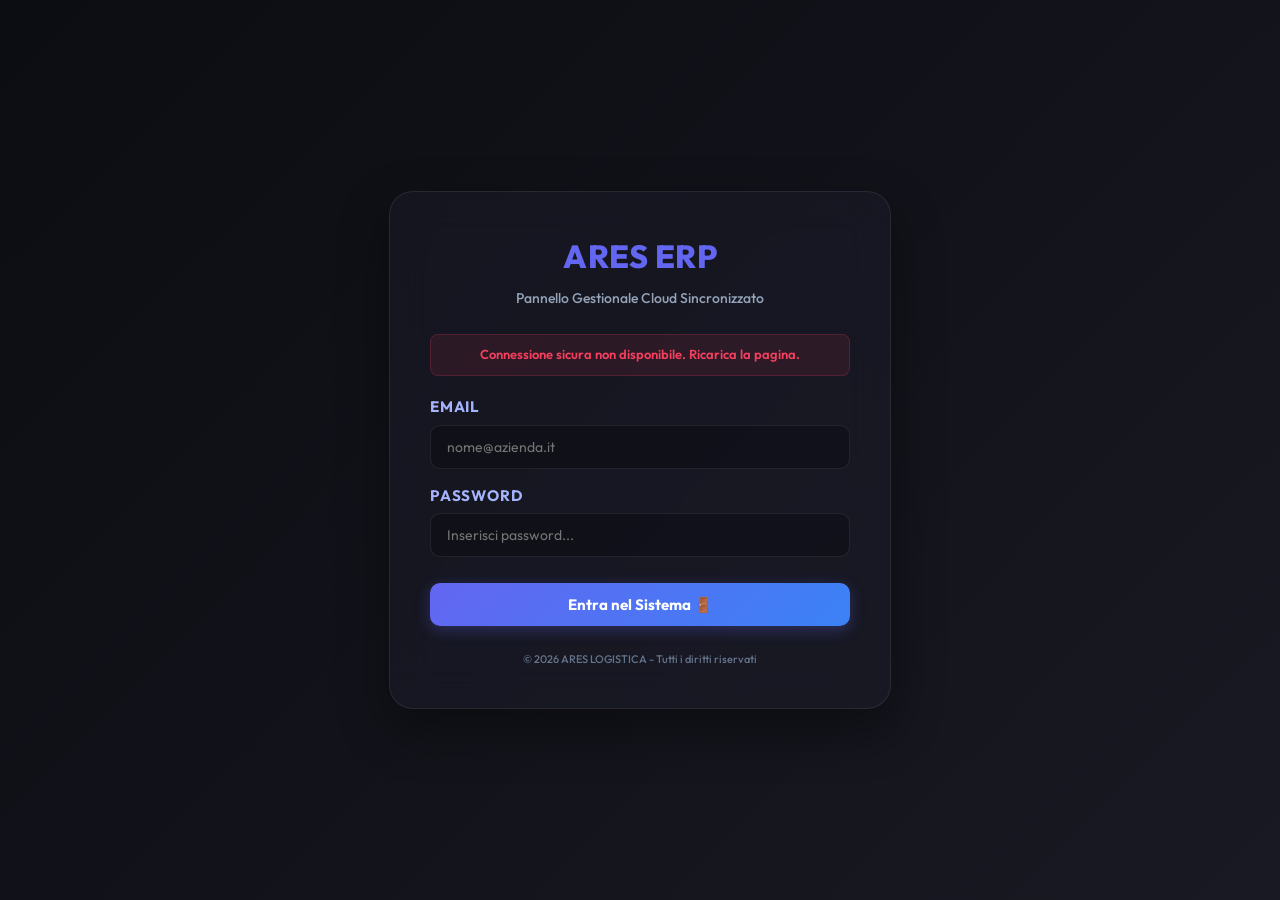
==== index.html @ 29446b22 "feat: prepara autenticazione Supabase e protezione clienti" ====
<!DOCTYPE html>
<html lang="it">
<head>
    <meta charset="UTF-8">
    <title>ARES ERP MASTER - V47.5 (INTEGRALE)</title>
    <meta name="viewport" content="width=device-width, initial-scale=1.0, maximum-scale=1.0, user-scalable=no">
    <!-- PWA Meta Tags -->
    <link rel="manifest" href="manifest.json">
    <meta name="theme-color" content="#0d0e15">
    <meta name="apple-mobile-web-app-capable" content="yes">
    <meta name="mobile-web-app-capable" content="yes">
    <meta name="apple-mobile-web-app-status-bar-style" content="black-translucent">
    <meta name="apple-mobile-web-app-title" content="ARES ERP">
    <link rel="apple-touch-icon" href="logo.jpg">
    <link rel="icon" href="logo.jpg" type="image/jpeg">
    
    <link rel="preconnect" href="https://fonts.googleapis.com">
    <link rel="preconnect" href="https://fonts.gstatic.com" crossorigin>
    <link href="https://fonts.googleapis.com/css2?family=Outfit:wght@300;400;500;600;700;800;900&display=swap" rel="stylesheet">
    <script src="https://cdn.jsdelivr.net/npm/chart.js@4.5.1/dist/chart.umd.min.js"></script>
    <script src="https://cdn.jsdelivr.net/npm/page-flip@2.0.7/dist/js/page-flip.browser.js"></script>
    <script src="https://cdn.jsdelivr.net/npm/@supabase/supabase-js@2.110.7"></script>
    <!-- Leaflet.js Cartografia GIS -->
    <link rel="stylesheet" href="https://unpkg.com/leaflet@1.9.4/dist/leaflet.css" />
    <script src="https://unpkg.com/leaflet@1.9.4/dist/leaflet.js"></script>
    <!-- html2canvas per salvataggio mappa reale -->
    <script src="https://cdn.jsdelivr.net/npm/html2canvas@1.4.1/dist/html2canvas.min.js"></script>
    <!-- hls.js per supporto flussi HLS (telecamere IP / streaming) -->
    <script src="https://cdn.jsdelivr.net/npm/hls.js@1.6.16/dist/hls.min.js"></script>
    <style>
        :root {
            --base-font-size: 19px;
            --sidebar-width: 290px;
        }
        
        .neon-glass-tooltip {
            background: rgba(15, 23, 42, 0.75) !important;
            backdrop-filter: blur(12px) !important;
            -webkit-backdrop-filter: blur(12px) !important;
            border: 1px solid rgba(56, 189, 248, 0.5) !important;
            color: #f8fafc !important;
            border-radius: 8px !important;
            box-shadow: 0 0 20px rgba(56, 189, 248, 0.4), inset 0 0 10px rgba(56, 189, 248, 0.2) !important;
            font-family: 'Outfit', sans-serif !important;
            padding: 10px 14px !important;
            font-size: 13px !important;
        }
        .neon-glass-tooltip::before,
        .neon-glass-tooltip::after {
            display: none !important; 
        }

        html {
            font-size: var(--base-font-size); /* Aumenta la dimensione base globale per l'accessibilità */
        }
        body { 
            font-family: 'Outfit', sans-serif; 
            display: flex; 
            margin: 0; 
            background: #0c0d12; 
            color: #f1f5f9; 
            font-size: 1rem; 
            line-height: 1.5;
        }
        .sidebar { 
            width: var(--sidebar-width); 
            background: rgba(19, 21, 32, 0.85); 
            backdrop-filter: blur(15px);
            -webkit-backdrop-filter: blur(15px);
            color: white; 
            height: 100vh; 
            position: fixed; 
            top: 0;
            left: 0;
            z-index: 1000;
            padding: 25px 20px; 
            border-right: 1px solid rgba(56, 189, 248, 0.3); 
            box-shadow: 5px 0 25px rgba(56, 189, 248, 0.1);
            box-sizing: border-box;
            overflow-y: auto;
            transform: translateX(-100%);
            transition: transform 0.4s cubic-bezier(0.175, 0.885, 0.32, 1.275), background 0.3s;
            display: flex;
            flex-direction: column;
        }
        
        .sidebar::-webkit-scrollbar { width: 4px; }
        .sidebar::-webkit-scrollbar-track { background: transparent; }
        .sidebar::-webkit-scrollbar-thumb { background: rgba(56, 189, 248, 0.3); border-radius: 10px; }

        .sidebar.active { transform: translateX(0); }
        .sidebar.pinned {
            transform: translateX(0);
            border-right: 1px solid rgba(255,255,255,0.05); 
            background: #131520; /* Sfondo solido quando è pinnata */
            box-shadow: none;
        }
        
        .main-content { 
            margin-left: 0; 
            padding: 35px; 
            padding-left: 60px; /* Spazio per la linguetta sx */
            padding-right: 60px; /* Spazio per la linguetta dx */
            width: 100%; 
            box-sizing: border-box;
            transition: margin-left 0.4s ease, margin-right 0.4s ease, width 0.4s ease, padding-left 0.4s ease, padding-right 0.4s ease;
        }
        
        body.sidebar-pinned .main-content {
            margin-left: var(--sidebar-width);
            padding-left: 35px;
            width: calc(100% - var(--sidebar-width));
        }

        body.right-sidebar-pinned .main-content {
            margin-right: var(--sidebar-width);
            padding-right: 35px;
            width: calc(100% - var(--sidebar-width));
            /* Per evitare overlay se non gestiamo bene margin-right, usiamo transform o padding extra, ma calcoliamo width */
            float: left; /* o usiamo box-sizing normale */
        }
        
        body.sidebar-pinned.right-sidebar-pinned .main-content {
            margin-left: var(--sidebar-width);
            padding-left: 35px;
            padding-right: 35px;
            width: calc(100% - calc(var(--sidebar-width) * 2));
        }

        #sidebar-neon-tab {
            position: fixed;
            left: 0;
            top: 50%;
            transform: translateY(-50%);
            width: 6px;
            height: 100px;
            background: #38bdf8;
            border-radius: 0 8px 8px 0;
            box-shadow: 0 0 15px #38bdf8;
            z-index: 999;
            cursor: pointer;
            transition: all 0.3s cubic-bezier(0.175, 0.885, 0.32, 1.275);
            display: flex;
            align-items: center;
            justify-content: center;
        }
        
        #sidebar-neon-tab:hover {
            width: 20px;
            height: 120px;
            box-shadow: 0 0 25px #38bdf8;
        }
        
        #sidebar-neon-tab-icon {
            opacity: 0;
            transition: opacity 0.3s;
            color: #0f172a;
            font-weight: 900;
            font-size: 12px;
        }
        #sidebar-neon-tab:hover #sidebar-neon-tab-icon {
            opacity: 1;
        }

        #sidebar-pin-btn {
            position: absolute;
            top: 15px;
            right: 15px;
            background: transparent;
            border: none;
            color: #94a3b8;
            cursor: pointer;
            font-size: 16px;
            transition: all 0.2s;
            z-index: 1001;
        }
        #sidebar-pin-btn:hover {
            color: #38bdf8;
            text-shadow: 0 0 10px #38bdf8;
        }
        #sidebar-pin-btn.pinned {
            color: #10b981;
            text-shadow: 0 0 10px #10b981;
        }
        
        /* Right Sidebar Additions */
        .right-sidebar {
            left: auto;
            right: 0;
            border-right: none;
            border-left: 1px solid rgba(16, 185, 129, 0.3);
            box-shadow: -5px 0 25px rgba(16, 185, 129, 0.1);
            transform: translateX(100%);
        }
        .right-sidebar.pinned {
            border-left: 1px solid rgba(255,255,255,0.05);
        }
        
        #sidebar-neon-tab-right {
            position: fixed;
            right: 0;
            top: 50%;
            transform: translateY(-50%);
            width: 6px;
            height: 100px;
            background: #10b981;
            border-radius: 8px 0 0 8px;
            box-shadow: 0 0 15px #10b981;
            z-index: 999;
            cursor: pointer;
            transition: all 0.3s cubic-bezier(0.175, 0.885, 0.32, 1.275);
            display: flex;
            align-items: center;
            justify-content: center;
        }
        
        #sidebar-neon-tab-right:hover {
            width: 20px;
            height: 120px;
            box-shadow: 0 0 25px #10b981;
        }
        
        #sidebar-neon-tab-icon-right {
            opacity: 0;
            transition: opacity 0.3s;
            color: #0f172a;
            font-weight: 900;
            font-size: 12px;
        }
        #sidebar-neon-tab-right:hover #sidebar-neon-tab-icon-right {
            opacity: 1;
        }

        #right-sidebar-pin-btn {
            position: absolute;
            top: 15px;
            left: 15px;
            background: transparent;
            border: none;
            color: #94a3b8;
            cursor: pointer;
            font-size: 16px;
            transition: all 0.2s;
            z-index: 1001;
        }
        #right-sidebar-pin-btn:hover {
            color: #10b981;
            text-shadow: 0 0 10px #10b981;
        }
        #right-sidebar-pin-btn.pinned {
            color: #10b981;
            text-shadow: 0 0 10px #10b981;
        }
        .view-section { display: none; background: transparent; }
        .btn-nav { 
            display: block; 
            width: 100%; 
            padding: 14px 18px; 
            background: transparent; 
            color: #94a3b8; 
            border: none; 
            margin-bottom: 8px; 
            cursor: pointer; 
            text-align: left; 
            font-family: 'Outfit', sans-serif; 
            font-weight: 600; 
            font-size: 0.9rem; 
            border-radius: 10px; 
            transition: all 0.2s ease; 
        }
        .btn-nav:hover { background: rgba(255,255,255,0.05); color: #fff; }

        /* ===== WELCOME BANNER SPAZIO CLIENTE ===== */
        #welcome-banner-cliente {
            position: relative;
            margin: 0 0 28px 0;
            padding: 22px 36px;
            background: linear-gradient(135deg, rgba(15,23,42,0.92) 0%, rgba(30,41,59,0.88) 100%);
            border: 1px solid rgba(180,140,60,0.35);
            border-radius: 16px;
            backdrop-filter: blur(20px);
            -webkit-backdrop-filter: blur(20px);
            box-shadow: 0 4px 40px rgba(0,0,0,0.4), inset 0 1px 0 rgba(255,220,100,0.08);
            overflow: hidden;
            display: flex;
            align-items: center;
            justify-content: space-between;
            gap: 20px;
        }
        #welcome-banner-cliente::before {
            content: '';
            position: absolute;
            top: 0; left: 0;
            width: 4px;
            height: 100%;
            background: linear-gradient(180deg, #d4a017 0%, #b8860b 50%, #8b6914 100%);
            border-radius: 16px 0 0 16px;
        }
        #welcome-banner-cliente::after {
            content: '';
            position: absolute;
            top: -60px; right: -60px;
            width: 200px; height: 200px;
            background: radial-gradient(circle, rgba(212,160,23,0.06) 0%, transparent 70%);
            pointer-events: none;
        }
        .wb-left {
            display: flex;
            flex-direction: column;
            gap: 5px;
        }
        .wb-saluto {
            font-family: 'Outfit', sans-serif;
            font-size: 22px;
            font-weight: 800;
            color: #f8fafc;
            letter-spacing: -0.3px;
            line-height: 1.2;
        }
        .wb-nome {
            font-family: 'Outfit', sans-serif;
            font-size: 11px;
            font-weight: 700;
            letter-spacing: 3px;
            text-transform: uppercase;
            color: #b8952a;
            display: none;
        }
        .wb-sottotitolo {
            font-family: 'Outfit', sans-serif;
            font-size: 12px;
            font-weight: 400;
            color: #64748b;
            margin-top: 2px;
            letter-spacing: 0.2px;
        }
        .wb-right {
            display: flex;
            flex-direction: column;
            align-items: flex-end;
            gap: 6px;
            flex-shrink: 0;
        }
        .wb-badge-stato {
            display: flex;
            align-items: center;
            gap: 8px;
            background: rgba(16,185,129,0.08);
            border: 1px solid rgba(16,185,129,0.2);
            border-radius: 999px;
            padding: 5px 14px 5px 10px;
            font-size: 11px;
            font-weight: 700;
            color: #34d399;
            letter-spacing: 0.5px;
            text-transform: uppercase;
        }
        .wb-stato-dot {
            width: 7px; height: 7px;
            border-radius: 50%;
            background: #10b981;
            box-shadow: 0 0 8px #10b981;
            animation: wbPulse 2s infinite;
        }
        @keyframes wbPulse {
            0%, 100% { opacity: 1; transform: scale(1); }
            50% { opacity: 0.5; transform: scale(0.8); }
        }
        .wb-ultimo-accesso {
            font-size: 11px;
            color: #475569;
            font-weight: 400;
            font-family: 'Outfit', sans-serif;
            letter-spacing: 0.2px;
        }
        .wb-separatore {
            width: 1px;
            height: 40px;
            background: linear-gradient(180deg, transparent, rgba(180,140,60,0.3), transparent);
            margin: 0 8px;
            flex-shrink: 0;
        }
        @media (max-width: 680px) {
            #welcome-banner-cliente { flex-direction: column; align-items: flex-start; }
            .wb-right { align-items: flex-start; }
            .wb-separatore { display: none; }
        }
        
        /* REGOLE DI ACCESSIBILITÀ PER INGRANDIRE I CARATTERI DI TUTTA L'INTERFACCIA */
        input, select, textarea {
            font-size: 0.9rem;
            padding: 10px 12px;
        }
        
        @media (max-width: 1400px) {
            input, select, textarea {
                padding: 6px 8px;
                font-size: 0.85rem;
            }
        }
        label {
            font-size: 0.8rem !important;
            font-weight: 700 !important;
            letter-spacing: 0.5px;
        }
        .bi-title {
            font-size: 1.65rem !important;
        }
        .bi-badge {
            font-size: 0.75rem !important;
            padding: 6px 12px !important;
        }
        .planning-section-title {
            font-size: 1.25rem !important;
        }
        .day-name {
            font-size: 0.95rem !important;
            font-weight: 800 !important;
        }
        .day-date {
            font-size: 0.9rem !important;
        }
        .appt-text {
            font-size: 0.85rem !important;
        }
        .appt-time {
            font-size: 0.8rem !important;
        }
        .btn-action {
            font-size: 0.85rem !important;
            padding: 10px 20px !important;
        }
        .card-ui h3, .card-ui h4 {
            font-size: 1.05rem !important;
        }
        table th {
            font-size: 0.8rem !important;
            letter-spacing: 0.5px;
        }
        table td {
            font-size: 0.85rem !important;
        }
        
        /* GIS RADAR ICON ANIMATION */
        .custom-leaflet-icon {
            background: transparent;
            border: none;
        }
        @keyframes pulse-radar {
            0% {
                transform: scale(0.4);
                opacity: 1;
            }
            100% {
                transform: scale(1.8);
                opacity: 0;
            }
        }
        
        /* REGOLA PER IL RIDIMENSIONAMENTO CORNER DEL RADAR PIP */
        #radar-pip-resize-handle {
            position: absolute;
            top: 0;
            left: 0;
            width: 18px;
            height: 18px;
            cursor: nwse-resize;
            z-index: 1001;
            border-left: 2px solid rgba(99, 102, 241, 0.4);
            border-top: 2px solid rgba(99, 102, 241, 0.4);
            border-top-left-radius: 12px;
            transition: all 0.2s ease;
        }
        #radar-pip-resize-handle:hover {
            border-left-color: #818cf8;
            border-top-color: #818cf8;
            background: rgba(99, 102, 241, 0.15);
            box-shadow: 0 0 8px rgba(99, 102, 241, 0.4);
        }
        
        .card-ui { background: rgba(30, 30, 45, 0.4); backdrop-filter: blur(10px); -webkit-backdrop-filter: blur(10px); border: 1px solid rgba(255,255,255,0.05); padding: 24px; border-radius: 16px; box-shadow: 0 10px 30px rgba(0,0,0,0.2); margin-bottom: 25px; }
        #gis-control-panel::-webkit-scrollbar { display: none; }
        #gis-control-panel { scrollbar-width: none; /* Firefox */ }
        .item-card { padding: 10px 14px; margin: 6px 0; border-radius: 8px; border-left: 4px solid #6366f1; background: rgba(255,255,255,0.03); font-size: 13px; display: flex; justify-content: space-between; align-items: center; border: 1px solid rgba(255,255,255,0.02); border-left-width: 4px; }
        
        /* PLANNING REVAMP - MODERN GLASS DESIGN */
        .planning-header-bar {
            display: flex;
            justify-content: space-between;
            align-items: center;
            margin-bottom: 20px;
            border-bottom: 1px solid rgba(255, 255, 255, 0.08);
            padding-bottom: 12px;
        }
        .planning-section-title {
            font-size: 18px;
            font-weight: 700;
            color: #fff;
            margin: 0 0 5px 0;
            display: flex;
            align-items: center;
            gap: 8px;
            text-transform: uppercase;
            letter-spacing: 0.5px;
        }
        .planning-section-title span.badge {
            font-size: 11px;
            background: rgba(99, 102, 241, 0.15);
            color: #818cf8;
            padding: 2px 8px;
            border-radius: 6px;
            border: 1px solid rgba(99, 102, 241, 0.25);
        }
        .cal-container {
            display: grid;
            grid-template-columns: repeat(7, 1fr);
            gap: 12px;
            margin-bottom: 35px;
        }
        
        .day-cell {
            background: rgba(25, 28, 45, 0.45);
            backdrop-filter: blur(10px);
            -webkit-backdrop-filter: blur(10px);
            border: 1px solid rgba(255, 255, 255, 0.06);
            border-radius: 14px;
            padding: 14px;
            min-height: 270px;
            display: flex;
            flex-direction: column;
            gap: 10px;
            transition: all 0.3s cubic-bezier(0.4, 0, 0.2, 1);
            position: relative;
            overflow: hidden;
        }
        .day-cell:hover {
            transform: translateY(-3px);
            border-color: rgba(99, 102, 241, 0.25);
            box-shadow: 0 8px 25px rgba(99, 102, 241, 0.08);
            background: rgba(30, 34, 55, 0.55);
        }
        
        /* Day Header & Badges */
        .day-title-row {
            display: flex;
            justify-content: space-between;
            align-items: flex-start;
            border-bottom: 1px solid rgba(255, 255, 255, 0.08);
            padding-bottom: 6px;
        }
        .day-title-info {
            display: flex;
            flex-direction: column;
        }
        .day-name {
            font-size: 14px;
            font-weight: 800;
            color: #a5b4fc;
        }
        .day-date {
            font-size: 11px;
            color: #94a3b8;
            font-weight: 500;
        }
        
        /* Critical Day Highlighting */
        .btn-toggle-critical {
            background: rgba(244, 63, 94, 0.1);
            color: #f43f5e;
            border: 1px solid rgba(244, 63, 94, 0.2);
            border-radius: 50%;
            width: 22px;
            height: 22px;
            display: flex;
            align-items: center;
            justify-content: center;
            cursor: pointer;
            font-size: 10px;
            transition: all 0.2s ease;
        }
        .btn-toggle-critical:hover {
            background: #f43f5e;
            color: white;
            box-shadow: 0 0 8px rgba(244, 63, 94, 0.5);
        }
        .btn-toggle-critical.active {
            background: #f43f5e;
            color: white;
            box-shadow: 0 0 10px rgba(244, 63, 94, 0.6);
        }
        
        /* State Modifiers for Day Cells */
        .day-cell.critical-day-cell {
            background: rgba(244, 63, 94, 0.08) !important;
            border: 1px dashed rgba(244, 63, 94, 0.4) !important;
            box-shadow: inset 0 0 15px rgba(244, 63, 94, 0.06);
        }
        .day-cell.critical-day-cell .day-name {
            color: #f43f5e !important;
        }
        
        /* Holiday Cell */
        .day-cell.holiday-cell {
            background: rgba(245, 158, 11, 0.06) !important;
            border: 1px solid rgba(245, 158, 11, 0.2) !important;
        }
        .day-cell.holiday-cell .day-name {
            color: #f59e0b !important;
        }
        
        /* Sunday Cell */
        .day-cell.sunday-cell {
            background: rgba(245, 158, 11, 0.08) !important;
            border: 1px dashed rgba(245, 158, 11, 0.3) !important;
        }
        .day-cell.sunday-cell .day-name {
            color: #f59e0b !important;
        }
        
        /* Today Cell (Sleek Neon-Indigo Glowing Effect) */
        .day-cell.today-day-cell {
            background: linear-gradient(135deg, rgba(99, 102, 241, 0.12), rgba(59, 130, 246, 0.05)) !important;
            border: 2px solid rgba(99, 102, 241, 0.45) !important;
            box-shadow: 0 0 25px rgba(99, 102, 241, 0.15), inset 0 0 15px rgba(99, 102, 241, 0.08) !important;
            transform: scale(1.01);
            z-index: 10;
        }
        .day-cell.today-day-cell:hover {
            transform: scale(1.03) translateY(-3px) !important;
            border-color: rgba(99, 102, 241, 0.7) !important;
            box-shadow: 0 0 35px rgba(99, 102, 241, 0.25), inset 0 0 20px rgba(99, 102, 241, 0.12) !important;
        }
        .day-cell.today-day-cell .day-name {
            color: #818cf8 !important;
            text-shadow: 0 0 8px rgba(129, 140, 248, 0.4);
            font-weight: 900;
        }
        .day-cell.today-day-cell .day-date {
            color: #fff !important;
            font-weight: 700;
        }
        
        /* Today Badge */
        .badge-today {
            background: rgba(99, 102, 241, 0.25) !important;
            color: #a5b4fc !important;
            border: 1px solid rgba(99, 102, 241, 0.4) !important;
            box-shadow: 0 0 8px rgba(99, 102, 241, 0.25);
            animation: pulse-today-badge 2s infinite ease-in-out;
        }
        @keyframes pulse-today-badge {
            0% { opacity: 0.9; }
            50% { opacity: 0.7; }
            100% { opacity: 0.9; }
        }
        
        /* Badges inside Cells */
        .cell-badge {
            font-size: 9px;
            font-weight: 700;
            padding: 2px 6px;
            border-radius: 4px;
            margin-top: 4px;
            align-self: flex-start;
            text-transform: uppercase;
            letter-spacing: 0.3px;
        }
        .badge-critical {
            background: rgba(244, 63, 94, 0.15);
            color: #f43f5e;
            border: 1px solid rgba(244, 63, 94, 0.25);
            animation: pulse-red 2.5s infinite;
        }
        .badge-holiday {
            background: rgba(245, 158, 11, 0.15);
            color: #f59e0b;
            border: 1px solid rgba(245, 158, 11, 0.25);
        }
        @keyframes pulse-red {
            0% { box-shadow: 0 0 0 0 rgba(244, 63, 94, 0.2); }
            70% { box-shadow: 0 0 0 6px rgba(244, 63, 94, 0); }
            100% { box-shadow: 0 0 0 0 rgba(244, 63, 94, 0); }
        }
        
        /* Appointments List */
        .day-appointments-list {
            flex: 1;
            overflow-y: auto;
            display: flex;
            flex-direction: column;
            gap: 6px;
            padding-right: 2px;
            max-height: 140px;
        }
        .day-appointments-list::-webkit-scrollbar {
            width: 4px;
        }
        .day-appointments-list::-webkit-scrollbar-track {
            background: rgba(0,0,0,0.1);
        }
        .day-appointments-list::-webkit-scrollbar-thumb {
            background: rgba(255,255,255,0.08);
            border-radius: 2px;
        }
        
        /* Appointment item premium design */
        .appt-item {
            padding: 6px 10px;
            border-radius: 8px;
            font-size: 11px;
            display: flex;
            justify-content: space-between;
            align-items: center;
            background: rgba(255, 255, 255, 0.02);
            border: 1px solid rgba(255, 255, 255, 0.04);
            border-left: 3px solid #6366f1; /* standard */
            transition: all 0.2s ease;
        }
        .appt-item:hover {
            background: rgba(255, 255, 255, 0.05);
            border-color: rgba(255,255,255,0.08);
        }
        
        /* Appointment Types */
        .appt-item.appt-important {
            border-left-color: #f43f5e !important;
            background: rgba(244, 63, 94, 0.04) !important;
            border-color: rgba(244, 63, 94, 0.08) !important;
            box-shadow: 0 2px 10px rgba(244, 63, 94, 0.05);
        }
        .appt-item.appt-important span.appt-text {
            color: #fda4af;
            font-weight: 600;
        }
        .appt-item.appt-crm {
            border-left-color: #10b981 !important;
            background: rgba(16, 185, 129, 0.04) !important;
            border-color: rgba(16, 185, 129, 0.08) !important;
        }
        .appt-item.appt-crm span.appt-text {
            color: #a7f3d0;
            font-weight: 500;
        }
        
        .appt-time {
            font-weight: 700;
            color: #e2e8f0;
            margin-right: 4px;
            font-size: 10px;
            background: rgba(255, 255, 255, 0.05);
            padding: 1px 4px;
            border-radius: 4px;
        }
        .appt-text {
            flex: 1;
            white-space: nowrap;
            overflow: hidden;
            text-overflow: ellipsis;
            padding-right: 6px;
        }
        
        .btn-delete-appt {
            background: transparent;
            border: none;
            color: #94a3b8;
            cursor: pointer;
            font-size: 10px;
            padding: 2px;
            border-radius: 4px;
            transition: all 0.1s;
            display: flex;
            align-items: center;
            justify-content: center;
        }
        .btn-delete-appt:hover {
            color: #f43f5e;
            background: rgba(244, 63, 94, 0.1);
        }
        
        /* Cell Micro-Form */
        .cell-add-form {
            display: flex;
            flex-direction: column;
            gap: 6px;
            border-top: 1px solid rgba(255, 255, 255, 0.06);
            padding-top: 8px;
            margin-top: auto;
        }
        .cell-form-inputs {
            display: flex;
            gap: 4px;
        }
        .cell-form-inputs input[type="time"] {
            width: 60px;
            padding: 4px;
            font-size: 10px;
            background: rgba(0,0,0,0.2);
            border: 1px solid rgba(255,255,255,0.06);
            border-radius: 6px;
            color: #fff;
        }
        .cell-form-inputs input[type="text"] {
            flex: 1;
            padding: 4px 6px;
            font-size: 10px;
            background: rgba(0,0,0,0.2);
            border: 1px solid rgba(255,255,255,0.06);
            border-radius: 6px;
            color: #fff;
        }
        .cell-form-controls {
            display: flex;
            justify-content: space-between;
            align-items: center;
        }
        .chk-important-label {
            display: inline-flex;
            align-items: center;
            gap: 4px;
            font-size: 9px;
            font-weight: 600;
            color: #cbd5e1;
            cursor: pointer;
            user-select: none;
        }
        .chk-important-label input[type="checkbox"] {
            accent-color: #f43f5e;
            cursor: pointer;
            margin: 0;
            width: 12px;
            height: 12px;
        }
        .btn-add-appt {
            background: linear-gradient(135deg, #6366f1, #3b82f6);
            border: none;
            color: white;
            border-radius: 6px;
            font-weight: 700;
            cursor: pointer;
            padding: 3px 8px;
            font-size: 10px;
            transition: all 0.2s;
        }
        .btn-add-appt:hover {
            transform: translateY(-1px);
            box-shadow: 0 2px 8px rgba(99,102,241,0.3);
        }
        
        /* BI / GRAFANA PRESTIGIOSO */
        .bi-header {
            display: flex;
            justify-content: space-between;
            align-items: center;
            margin-bottom: 25px;
            border-bottom: 1px solid rgba(255,255,255,0.08);
            padding-bottom: 15px;
        }
        .bi-title {
            font-size: 26px;
            font-weight: 800;
            background: linear-gradient(135deg, #a5b4fc, #818cf8, #6366f1);
            -webkit-background-clip: text;
            -webkit-text-fill-color: transparent;
            margin: 0;
            display: flex;
            align-items: center;
            gap: 10px;
        }
        .bi-badge {
            background: rgba(16, 185, 129, 0.1);
            color: #10b981;
            border: 1px solid rgba(16, 185, 129, 0.2);
            padding: 4px 12px;
            border-radius: 50px;
            font-size: 11px;
            font-weight: 600;
            letter-spacing: 0.5px;
            animation: pulse-green 2s infinite;
        }
        @keyframes pulse-green {
            0% { box-shadow: 0 0 0 0 rgba(16, 185, 129, 0.4); }
            70% { box-shadow: 0 0 0 8px rgba(16, 185, 129, 0); }
            100% { box-shadow: 0 0 0 0 rgba(16, 185, 129, 0); }
        }
        
        .kpi-grid { display: grid; grid-template-columns: repeat(4, 1fr); gap: 20px; margin-bottom: 30px; }
        
        .kpi-card {
            background: rgba(30, 30, 45, 0.6);
            backdrop-filter: blur(10px);
            -webkit-backdrop-filter: blur(10px);
            padding: 24px 20px;
            border-radius: 16px;
            border: 1px solid rgba(255,255,255,0.05);
            transition: all 0.3s cubic-bezier(0.4, 0, 0.2, 1);
            box-shadow: 0 10px 30px rgba(0,0,0,0.2);
            position: relative;
            overflow: hidden;
            display: flex;
            flex-direction: column;
            justify-content: space-between;
        }
        
        .kpi-card::before {
            content: '';
            position: absolute;
            top: 0;
            left: 0;
            width: 100%;
            height: 4px;
            background: transparent;
        }
        
        .kpi-card-rev::before { background: linear-gradient(90deg, #6366f1, #3b82f6); }
        .kpi-card-cost::before { background: linear-gradient(90deg, #f43f5e, #ec4899); }
        .kpi-card-margin::before { background: linear-gradient(90deg, #10b981, #059669); }
        .kpi-card-roi::before { background: linear-gradient(90deg, #f59e0b, #d97706); }
        
        .kpi-card:hover {
            transform: translateY(-5px);
            border-color: rgba(255,255,255,0.12);
            box-shadow: 0 15px 35px rgba(99, 102, 241, 0.15);
        }
        
        .kpi-label {
            font-size: 11px;
            font-weight: 600;
            color: #94a3b8;
            letter-spacing: 1.2px;
            text-transform: uppercase;
            margin-bottom: 8px;
        }
        
        .kpi-value {
            font-size: 26px;
            font-weight: 800;
            margin-top: 0;
            font-family: 'Outfit', sans-serif;
            color: #ffffff;
            letter-spacing: -0.5px;
        }
        
        .kpi-trend {
            font-size: 11px;
            margin-top: 8px;
            display: flex;
            align-items: center;
            gap: 4px;
            font-weight: 500;
        }
        
        .trend-up { color: #10b981; }
        .trend-down { color: #f43f5e; }
        .trend-neutral { color: #94a3b8; }
        
        .chart-grid {
            display: grid;
            grid-template-columns: 3fr 2fr;
            gap: 24px;
            margin-bottom: 30px;
        }
        
        .chart-box {
            background: rgba(30, 30, 45, 0.4);
            backdrop-filter: blur(12px);
            -webkit-backdrop-filter: blur(12px);
            padding: 24px;
            border-radius: 18px;
            border: 1px solid rgba(255,255,255,0.05);
            box-shadow: 0 12px 36px rgba(0,0,0,0.25);
            transition: all 0.3s ease;
        }
        
        .chart-box:hover {
            border-color: rgba(255,255,255,0.08);
            box-shadow: 0 16px 40px rgba(0,0,0,0.3);
        }
        
        .chart-header {
            font-size: 15px;
            font-weight: 700;
            color: #f1f5f9;
            margin-bottom: 20px;
            letter-spacing: 0.5px;
            display: flex;
            align-items: center;
            gap: 8px;
            border-bottom: 1px solid rgba(255,255,255,0.05);
            padding-bottom: 12px;
        }
        
        table { width: 100%; border-collapse: collapse; background: #1e1e2d; color: #eee; }
        th { background: #2c3e50; padding: 12px; text-align: left; }
        td { padding: 10px; border-bottom: 1px solid #2b2b40; }
        input { background: #2b2b40; color: white; border: 1px solid #444; padding: 5px; }
        
        /* STILI RESOURCE MANAGER AVANZATO */
        .tabs-nav { display: flex; gap: 10px; margin-bottom: 25px; border-bottom: 1px solid rgba(255,255,255,0.08); padding-bottom: 12px; }
        .tab-btn { padding: 10px 20px; background: rgba(255,255,255,0.03); border: 1px solid rgba(255,255,255,0.05); color: #94a3b8; border-radius: 8px; cursor: pointer; font-weight: 600; font-family: inherit; font-size: 13px; transition: all 0.2s ease; }
        .tab-btn:hover { background: rgba(255,255,255,0.06); color: #fff; }
        .tab-btn.active { background: #6366f1; color: #fff; border-color: #6366f1; box-shadow: 0 4px 12px rgba(99,102,241,0.3); }
        .tab-content { display: none; }
        .tab-content.active { display: block; }
        
        .form-row { display: grid; grid-template-columns: repeat(auto-fit, minmax(220px, 1fr)); gap: 15px; margin-bottom: 15px; }
        .form-group { display: flex; flex-direction: column; gap: 6px; }
        .form-group label { font-size: 11px; font-weight: 700; color: #a5b4fc; letter-spacing: 0.8px; text-transform: uppercase; }
        .form-group input, .form-group select { background: rgba(30, 30, 45, 0.6); color: #fff; border: 1px solid rgba(255,255,255,0.08); padding: 10px 14px; border-radius: 8px; font-family: inherit; font-size: 13px; outline: none; transition: all 0.2s; }
        .form-group input:focus, .form-group select:focus { border-color: #6366f1; background: rgba(30, 30, 45, 0.8); }
        
        .btn-action { padding: 10px 20px; background: linear-gradient(135deg, #6366f1, #3b82f6); border: none; color: #fff; font-weight: 600; border-radius: 8px; cursor: pointer; transition: all 0.2s ease; font-family: inherit; font-size: 13px; text-align: center; display: inline-flex; align-items: center; justify-content: center; gap: 6px; }
        .btn-action:hover { transform: translateY(-1px); box-shadow: 0 4px 15px rgba(99,102,241,0.4); }
        .btn-danger { background: linear-gradient(135deg, #f43f5e, #ec4899) !important; }
        .btn-danger:hover { box-shadow: 0 4px 15px rgba(244,63,94,0.4) !important; }
        .btn-secondary { background: rgba(255,255,255,0.05); color: #94a3b8; border: 1px solid rgba(255,255,255,0.05); }
        .btn-secondary:hover { background: rgba(255,255,255,0.08); color: #fff; }
        
        .resources-grid { display: grid; grid-template-columns: repeat(auto-fill, minmax(320px, 1fr)); gap: 20px; margin-top: 20px; }
        .resource-card { background: rgba(30, 30, 45, 0.4); backdrop-filter: blur(10px); -webkit-backdrop-filter: blur(10px); border: 1px solid rgba(255,255,255,0.05); border-radius: 16px; padding: 22px; box-shadow: 0 8px 24px rgba(0,0,0,0.15); display: flex; flex-direction: column; gap: 15px; transition: all 0.3s cubic-bezier(0.4, 0, 0.2, 1); position: relative; }
        .resource-card:hover { transform: translateY(-4px); border-color: rgba(255,255,255,0.12); box-shadow: 0 12px 30px rgba(99, 102, 241, 0.1); }
        
        .resource-header { display: flex; gap: 15px; align-items: center; }
        .resource-avatar { width: 60px; height: 60px; border-radius: 12px; object-fit: cover; border: 2px solid rgba(99,102,241,0.3); background: rgba(99,102,241,0.05); display: flex; align-items: center; justify-content: center; font-size: 26px; }
        .resource-details { display: flex; flex-direction: column; gap: 2px; }
        .resource-name { font-size: 16px; font-weight: 700; color: #fff; margin: 0; }
        .resource-sub { font-size: 12px; color: #94a3b8; font-weight: 500; }
        
        .resource-docs { display: flex; flex-direction: column; gap: 8px; border-top: 1px solid rgba(255,255,255,0.05); padding-top: 12px; }
        .doc-item { display: flex; justify-content: space-between; align-items: center; font-size: 12px; }
        .doc-label { color: #94a3b8; font-weight: 500; display: flex; align-items: center; gap: 5px; }
        .doc-actions { display: flex; align-items: center; gap: 8px; }
        .doc-link { color: #818cf8; text-decoration: none; font-weight: 700; display: inline-flex; align-items: center; gap: 3px; font-size: 11px; padding: 2px 6px; background: rgba(99, 102, 241, 0.1); border-radius: 4px; transition: all 0.2s; }
        .doc-link:hover { color: #fff; background: rgba(99, 102, 241, 0.3); }
        
        .expiry-badge { padding: 3px 8px; border-radius: 4px; font-size: 10px; font-weight: 700; letter-spacing: 0.5px; }
        .expiry-safe { background: rgba(16,185,129,0.1); color: #10b981; }
        .expiry-warning { background: rgba(245,158,11,0.15); color: #f59e0b; }
        .expiry-expired { background: rgba(244,63,94,0.15); color: #f43f5e; animation: blink-badge 1.5s infinite; }
        @keyframes blink-badge { 0% { opacity: 0.6; } 50% { opacity: 1; } 100% { opacity: 0.6; } }
        
        .repair-section { border-top: 1px solid rgba(255,255,255,0.05); padding-top: 12px; display: flex; flex-direction: column; gap: 8px; }
        .repair-title { font-size: 12px; font-weight: 700; color: #e2e8f0; display: flex; justify-content: space-between; align-items: center; }
        .repair-list { max-height: 90px; overflow-y: auto; display: flex; flex-direction: column; gap: 5px; padding-right: 4px; }
        .repair-item { display: flex; justify-content: space-between; font-size: 11px; color: #94a3b8; background: rgba(255,255,255,0.02); padding: 5px 8px; border-radius: 6px; border: 1px solid rgba(255,255,255,0.01); }
        .repair-form { display: flex; gap: 6px; margin-top: 6px; }
        .repair-form input { flex: 1; padding: 6px 10px; background: rgba(0,0,0,0.2); border: 1px solid rgba(255,255,255,0.05); border-radius: 6px; color: #fff; font-size: 11px; }
        
        /* ALERT BADGES NELLA HOME DASHBOARD */
        .alert-card { display: flex; align-items: center; justify-content: space-between; padding: 12px 16px; border-radius: 10px; margin-bottom: 10px; border: 1px solid rgba(244,63,94,0.1); background: rgba(244,63,94,0.05); color: #f43f5e; font-size: 13px; font-weight: 600; }
        .alert-card.warning { border-color: rgba(245,158,11,0.1); background: rgba(245,158,11,0.05); color: #f59e0b; }

        /* CRM MODERN HORIZONTAL CARDS */
        .crm-container {
            display: flex;
            flex-direction: column;
            gap: 15px;
            margin-top: 20px;
            max-height: 70vh;
            overflow-y: auto;
            padding-right: 8px;
        }
        .crm-container::-webkit-scrollbar {
            width: 6px;
        }
        .crm-container::-webkit-scrollbar-track {
            background: rgba(0, 0, 0, 0.1);
            border-radius: 4px;
        }
        .crm-container::-webkit-scrollbar-thumb {
            background: rgba(255, 255, 255, 0.1);
            border-radius: 4px;
        }
        .crm-container::-webkit-scrollbar-thumb:hover {
            background: rgba(99, 102, 241, 0.4);
        }
        .crm-card {
            background: rgba(22, 24, 38, 0.45);
            backdrop-filter: blur(12px);
            -webkit-backdrop-filter: blur(12px);
            border: 1px solid rgba(255, 255, 255, 0.05);
            border-radius: 16px;
            padding: 16px 20px;
            display: grid;
            grid-template-columns: 2.2fr 3.2fr 3.2fr 44px;
            align-items: center;
            gap: 18px;
            transition: all 0.3s cubic-bezier(0.4, 0, 0.2, 1);
        }
        .crm-card:hover {
            transform: translateY(-2px);
            border-color: rgba(99, 102, 241, 0.25);
            background: rgba(28, 30, 48, 0.6);
            box-shadow: 0 10px 30px rgba(99, 102, 241, 0.08);
        }
        
        .crm-info {
            display: flex;
            align-items: center;
            gap: 12px;
            min-width: 0; /* allows text truncation */
        }
        .crm-avatar {
            width: 42px;
            height: 42px;
            border-radius: 12px;
            background: rgba(99, 102, 241, 0.1);
            border: 1px solid rgba(99, 102, 241, 0.2);
            color: #818cf8;
            display: flex;
            align-items: center;
            justify-content: center;
            font-size: 18px;
            font-weight: 700;
            flex-shrink: 0;
        }
        .crm-details {
            display: flex;
            flex-direction: column;
            gap: 4px;
            min-width: 0;
        }
        .crm-name {
            font-size: 14px;
            font-weight: 700;
            color: #fff;
            margin: 0;
            white-space: nowrap;
            overflow: hidden;
            text-overflow: ellipsis;
        }
        
        /* Status Badges */
        .crm-status {
            font-size: 9px;
            font-weight: 700;
            padding: 2px 8px;
            border-radius: 6px;
            text-transform: uppercase;
            letter-spacing: 0.5px;
            align-self: flex-start;
        }
        .status-prospect { background: rgba(148, 163, 184, 0.1); color: #94a3b8; border: 1px solid rgba(148, 163, 184, 0.2); }
        .status-scheduled { background: rgba(99, 102, 241, 0.15); color: #818cf8; border: 1px solid rgba(99, 102, 241, 0.25); }
        .status-active { background: rgba(16, 185, 129, 0.15); color: #10b981; border: 1px solid rgba(16, 185, 129, 0.25); }
        
        /* CRM Inputs Grid */
        .crm-inputs-grid {
            display: grid;
            grid-template-columns: 1.2fr 1fr 1fr;
            gap: 10px;
        }
        
        .crm-field {
            display: flex;
            flex-direction: column;
            gap: 4px;
        }
        .crm-field label {
            font-size: 9px;
            font-weight: 700;
            color: #818cf8;
            text-transform: uppercase;
            letter-spacing: 0.5px;
        }
        .crm-field input {
            background: rgba(0, 0, 0, 0.25);
            border: 1px solid rgba(255, 255, 255, 0.08);
            border-radius: 8px;
            color: #fff;
            padding: 8px 10px;
            font-size: 11px;
            outline: none;
            transition: all 0.2s;
        }
        .crm-field input:focus {
            border-color: #6366f1;
            background: rgba(0, 0, 0, 0.4);
            box-shadow: 0 0 8px rgba(99, 102, 241, 0.2);
        }
        
        /* Notes Column */
        .crm-notes-col {
            display: flex;
            flex-direction: column;
            gap: 4px;
        }
        .crm-notes-col label {
            font-size: 9px;
            font-weight: 700;
            color: #a5b4fc;
            text-transform: uppercase;
            letter-spacing: 0.5px;
        }
        
        /* Nuovi targhette Zona e stili Pulsanti Link per il CRM */
        .crm-zone-badge {
            font-size: 9px;
            font-weight: 600;
            background: rgba(99, 102, 241, 0.08);
            color: #a5b4fc;
            border: 1px solid rgba(99, 102, 241, 0.15);
            padding: 2px 6px;
            border-radius: 4px;
            text-transform: uppercase;
            letter-spacing: 0.3px;
            display: inline-flex;
            align-items: center;
            gap: 3px;
        }
        .crm-link-btn {
            font-size: 10px;
            font-weight: 600;
            color: #94a3b8;
            text-decoration: none;
            background: rgba(255, 255, 255, 0.03);
            border: 1px solid rgba(255, 255, 255, 0.06);
            padding: 4px 8px;
            border-radius: 6px;
            transition: all 0.2s cubic-bezier(0.4, 0, 0.2, 1);
            display: inline-flex;
            align-items: center;
            gap: 4px;
        }
        .crm-link-btn:hover {
            background: rgba(99, 102, 241, 0.15);
            color: #fff;
            border-color: rgba(99, 102, 241, 0.3);
            transform: translateY(-1px);
            box-shadow: 0 4px 10px rgba(99, 102, 241, 0.15);
        }
        
        /* Animazione Espansione Textarea Note */
        .crm-notes-col textarea {
            background: rgba(0, 0, 0, 0.25);
            border: 1px solid rgba(255, 255, 255, 0.08);
            border-radius: 8px;
            color: #fff;
            padding: 8px 10px;
            font-size: 11px;
            height: 48px;
            resize: none;
            font-family: inherit;
            outline: none;
            transition: height 0.3s cubic-bezier(0.4, 0, 0.2, 1), border-color 0.2s, background-color 0.2s, box-shadow 0.2s;
        }
        .crm-notes-col textarea:focus {
            height: 75px;
            border-color: #6366f1;
            background: rgba(0, 0, 0, 0.4);
            box-shadow: 0 0 10px rgba(99, 102, 241, 0.25);
        }
        
        /* Reattivita CRM */
        @media (max-width: 1100px) {
            .crm-card {
                grid-template-columns: 1fr 1fr;
                gap: 15px;
            }
            .crm-notes-col {
                grid-column: span 2;
            }
            div[style*="text-align:center;"] {
                grid-column: span 2;
                text-align: right !important;
                padding-top: 5px;
                border-top: 1px solid rgba(255,255,255,0.05);
            }
        }
        @media (max-width: 768px) {
            .crm-card {
                grid-template-columns: 1fr;
                gap: 12px;
            }
            .crm-notes-col {
                grid-column: span 1;
            }
            div[style*="text-align:center;"] {
                grid-column: span 1;
                text-align: center !important;
            }
        }
        
        /* BRUSH SELECTORS FOR CANVAS */
        .btn-brush {
            border: 1px solid transparent;
            transition: all 0.2s;
        }
        .btn-brush.active {
            transform: scale(1.08);
            box-shadow: 0 4px 12px rgba(255,255,255,0.08);
        }
        
        /* PRINT STYLES */
        @media print {
            @page {
                size: auto;
                margin: 0mm; /* Hides default browser header (title/date) and footer (URL/filename) */
            }
            body { background: white !important; color: black !important; }
            .sidebar, .main-content, #view-mobile-app, .btn-action, .tabs-nav, .btn-brush, .btn-delete-appt, #view-preventivatore, #login-overlay, .modal, #planning-modal {
                display: none !important;
            }
            #print-sheet-actual {
                display: block !important;
                background: white !important;
                color: black !important;
                padding: 18mm 18mm 18mm 18mm !important; /* Elegant margin so content doesn't touch the paper edge */
                font-family: 'Outfit', sans-serif !important;
            }
            .print-table th {
                color: #000 !important;
                border-bottom: 2px solid #f97316 !important;
                font-weight: 700;
            }
            .print-table td {
                border-bottom: 1px solid #ddd !important;
            }
        }
        @media screen {
            #print-sheet-actual { display: none !important; }
        }

        /* 📱 RESPONSIVE PWA MOBILE STYLES */
        #view-mobile-app {
            display: none;
        }

        @keyframes pulse-sos {
            0% { box-shadow: 0 0 0 0 rgba(239, 68, 68, 0.7); }
            70% { box-shadow: 0 0 0 15px rgba(239, 68, 68, 0); }
            100% { box-shadow: 0 0 0 0 rgba(239, 68, 68, 0); }
        }
        .btn-sos-active {
            animation: pulse-sos 1.5s infinite !important;
            background: linear-gradient(135deg, #dc2626, #7f1d1d) !important;
        }

        @media (max-width: 767px) {
            body {
                display: block !important;
                background: #0d0e15 !important;
                overflow-x: hidden;
            }
            /* Nasconde l'interfaccia da PC su cellulare */
            .sidebar, .main-content {
                display: none !important;
            }
            /* Mostra l'interfaccia PWA mobile */
            #view-mobile-app {
                display: flex;
                flex-direction: column;
                min-height: 100vh;
                background: #0d0e15;
                padding-bottom: 75px; /* Spazio per la barra dei tab */
            }
        }
        
        /* Neon Glass Custom Toggle Buttons */
        .neon-toggle-btn {
            position: relative;
            display: flex;
            align-items: center;
            justify-content: space-between;
            padding: 12px 16px;
            background: rgba(255, 255, 255, 0.03);
            border: 1px solid rgba(255, 255, 255, 0.06);
            border-radius: 12px;
            cursor: pointer;
            transition: all 0.3s cubic-bezier(0.4, 0, 0.2, 1);
            user-select: none;
            box-shadow: 0 4px 15px rgba(0, 0, 0, 0.15);
            backdrop-filter: blur(8px);
            -webkit-backdrop-filter: blur(8px);
        }
        .neon-toggle-btn input {
            display: none;
        }
        .neon-toggle-btn .btn-text {
            font-size: 13px;
            font-weight: 600;
            color: #cbd5e1;
            display: flex;
            align-items: center;
            gap: 8px;
            transition: all 0.3s ease;
        }
        .neon-toggle-btn .neon-indicator {
            width: 12px;
            height: 12px;
            border-radius: 50%;
            background: rgba(255, 255, 255, 0.08);
            border: 1.5px solid rgba(255, 255, 255, 0.15);
            transition: all 0.3s cubic-bezier(0.4, 0, 0.2, 1);
        }
        .neon-toggle-btn:hover {
            background: rgba(255, 255, 255, 0.05);
            border-color: rgba(99, 102, 241, 0.25);
            box-shadow: 0 0 12px rgba(99, 102, 241, 0.08);
        }
        /* Quando il checkbox è selezionato */
        .neon-toggle-btn input:checked ~ .btn-text {
            color: #a5b4fc;
            text-shadow: 0 0 8px rgba(129, 140, 248, 0.6);
        }
        .neon-toggle-btn input:checked ~ .neon-indicator {
            background: #6366f1;
            border-color: #a5b4fc;
            box-shadow: 0 0 8px #6366f1, 0 0 15px #6366f1;
        }
        .neon-toggle-btn:has(input:checked) {
            background: rgba(99, 102, 241, 0.08) !important;
            border-color: rgba(99, 102, 241, 0.35) !important;
            box-shadow: inset 0 0 12px rgba(99, 102, 241, 0.12), 0 0 15px rgba(99, 102, 241, 0.1) !important;
        }

        /* ======================================================= */
        /* 📹 VIDEO MANAGER & TELECAMERE SYSTEM                   */
        /* ======================================================= */

        /* Camera Manager & Custom Scrollbar */
        .custom-scrollbar::-webkit-scrollbar {
            width: 6px;
        }
        .custom-scrollbar::-webkit-scrollbar-track {
            background: rgba(0,0,0,0.2);
            border-radius: 10px;
        }
        .custom-scrollbar::-webkit-scrollbar-thumb {
            background: rgba(99, 102, 241, 0.5);
            border-radius: 10px;
        }
        .custom-scrollbar::-webkit-scrollbar-thumb:hover {
            background: rgba(99, 102, 241, 0.8);
        }
        .cam-search-item {
            padding: 10px 14px;
            cursor: pointer;
            border-bottom: 1px solid rgba(255,255,255,0.05);
            color: #e2e8f0;
            font-size: 13px;
            transition: all 0.2s;
        }
        .cam-search-item:hover {
            background: rgba(99, 102, 241, 0.2);
            padding-left: 18px;
        }
        .cam-card {
            background: rgba(22, 24, 38, 0.45);
            backdrop-filter: blur(12px);
            -webkit-backdrop-filter: blur(12px);
            border: 1px solid rgba(255, 255, 255, 0.05);
            border-radius: 16px;
            padding: 20px;
            display: flex;
            flex-direction: column;
            gap: 14px;
            transition: all 0.3s cubic-bezier(0.4, 0, 0.2, 1);
            position: relative;
            overflow: hidden;
            flex-shrink: 0;
        }
        .cam-card::before {
            content: '';
            position: absolute;
            top: 0; left: 0;
            width: 100%; height: 3px;
            background: linear-gradient(90deg, #6366f1, #3b82f6);
        }
        .cam-card:hover {
            transform: translateY(-3px);
            border-color: rgba(99, 102, 241, 0.25);
            box-shadow: 0 10px 30px rgba(99, 102, 241, 0.08);
        }
        .cam-card-header {
            display: flex;
            align-items: center;
            gap: 12px;
        }
        .cam-icon-box {
            width: 48px; height: 48px;
            border-radius: 12px;
            background: rgba(99, 102, 241, 0.1);
            border: 1px solid rgba(99, 102, 241, 0.2);
            display: flex;
            align-items: center;
            justify-content: center;
            font-size: 22px;
            flex-shrink: 0;
        }
        .cam-card-info { display: flex; flex-direction: column; gap: 3px; flex: 1; min-width: 0; }
        .cam-card-name { font-size: 15px; font-weight: 700; color: #fff; margin: 0; white-space: nowrap; overflow: hidden; text-overflow: ellipsis; }
        .cam-card-type { font-size: 10px; font-weight: 700; color: #818cf8; letter-spacing: 0.5px; text-transform: uppercase; }
        .cam-card-url { font-size: 10px; color: #64748b; white-space: nowrap; overflow: hidden; text-overflow: ellipsis; font-family: monospace; }
        .cam-status-badge {
            font-size: 9px; font-weight: 700; padding: 3px 8px;
            border-radius: 6px; text-transform: uppercase; letter-spacing: 0.5px;
            flex-shrink: 0;
        }
        .cam-status-active { background: rgba(16, 185, 129, 0.15); color: #10b981; border: 1px solid rgba(16, 185, 129, 0.25); }
        .cam-status-maintenance { background: rgba(245, 158, 11, 0.15); color: #f59e0b; border: 1px solid rgba(245, 158, 11, 0.25); }
        .cam-status-offline { background: rgba(244, 63, 94, 0.15); color: #f43f5e; border: 1px solid rgba(244, 63, 94, 0.25); animation: blink-badge 1.5s infinite; }
        .cam-card-coords {
            font-size: 11px; color: #94a3b8; display: flex; align-items: center; gap: 6px;
            background: rgba(0,0,0,0.15); padding: 6px 10px; border-radius: 8px;
        }
        .cam-card-actions {
            display: flex; gap: 8px; border-top: 1px solid rgba(255,255,255,0.05);
            padding-top: 12px; margin-top: auto;
        }
        .cam-btn {
            flex: 1; padding: 8px 12px; border-radius: 8px; border: none;
            font-size: 11px; font-weight: 700; cursor: pointer; font-family: inherit;
            transition: all 0.2s; display: flex; align-items: center; justify-content: center; gap: 4px;
        }
        .cam-btn-preview { background: linear-gradient(135deg, #6366f1, #3b82f6); color: #fff; }
        .cam-btn-preview:hover { box-shadow: 0 4px 12px rgba(99,102,241,0.4); transform: translateY(-1px); }
        .cam-btn-edit { background: rgba(255,255,255,0.05); color: #94a3b8; border: 1px solid rgba(255,255,255,0.08); }
        .cam-btn-edit:hover { background: rgba(255,255,255,0.08); color: #fff; }
        .cam-btn-delete { background: rgba(244, 63, 94, 0.08); color: #f43f5e; border: 1px solid rgba(244, 63, 94, 0.15); }
        .cam-btn-delete:hover { background: rgba(244, 63, 94, 0.2); }

        /* Floating Video Window */
        .video-float-window {
            position: fixed;
            width: 420px; height: 320px;
            min-width: 280px; min-height: 220px;
            background: rgba(13, 14, 21, 0.92);
            backdrop-filter: blur(20px);
            -webkit-backdrop-filter: blur(20px);
            border: 1px solid rgba(99, 102, 241, 0.3);
            border-radius: 16px;
            box-shadow: 0 20px 60px rgba(0,0,0,0.6), 0 0 30px rgba(99,102,241,0.08);
            display: flex;
            flex-direction: column;
            overflow: hidden;
            z-index: 10000;
            transition: box-shadow 0.3s;
        }
        .video-float-window:hover {
            box-shadow: 0 20px 60px rgba(0,0,0,0.7), 0 0 40px rgba(99,102,241,0.15);
        }
        .video-float-window.active-window {
            border-color: rgba(99, 102, 241, 0.5);
            box-shadow: 0 20px 60px rgba(0,0,0,0.7), 0 0 40px rgba(99,102,241,0.2);
        }
        .video-window-header {
            display: flex;
            align-items: center;
            justify-content: space-between;
            padding: 10px 14px;
            background: rgba(99, 102, 241, 0.1);
            border-bottom: 1px solid rgba(99, 102, 241, 0.2);
            cursor: grab;
            user-select: none;
        }
        .video-window-header:active { cursor: grabbing; }
        .video-window-title {
            display: flex; align-items: center; gap: 8px;
            font-size: 12px; font-weight: 700; color: #e2e8f0;
            flex: 1; min-width: 0;
        }
        .video-window-title span { white-space: nowrap; overflow: hidden; text-overflow: ellipsis; }
        .video-window-controls { display: flex; gap: 6px; align-items: center; flex-shrink: 0; }
        .video-window-controls button {
            background: transparent; border: none; color: #94a3b8;
            font-size: 13px; cursor: pointer; padding: 2px 4px;
            border-radius: 4px; transition: all 0.15s;
        }
        .video-window-controls button:hover { color: #fff; background: rgba(255,255,255,0.08); }
        .video-window-controls button.close-btn:hover { color: #f43f5e; background: rgba(244,63,94,0.15); }
        .video-window-body {
            flex: 1; position: relative; overflow: hidden;
            display: flex; align-items: center; justify-content: center;
            background: #000;
        }
        .video-window-body video, .video-window-body img, .video-window-body iframe {
            width: 100%; height: 100%; object-fit: contain; border: none;
        }
        /* Scanline overlay */
        .video-scanline-overlay {
            position: absolute; top: 0; left: 0; right: 0; bottom: 0;
            background: repeating-linear-gradient(
                0deg,
                rgba(0, 0, 0, 0) 0px,
                rgba(0, 0, 0, 0) 2px,
                rgba(0, 0, 0, 0.06) 2px,
                rgba(0, 0, 0, 0.06) 4px
            );
            pointer-events: none; z-index: 2;
        }
        .video-window-footer {
            display: flex; justify-content: space-between; align-items: center;
            padding: 6px 14px;
            background: rgba(0,0,0,0.3);
            border-top: 1px solid rgba(255,255,255,0.04);
            font-size: 10px; color: #64748b; font-weight: 600; font-family: monospace;
        }
        .video-timestamp { color: #10b981; font-weight: 700; }

        /* Video window resize handle */
        .video-resize-handle {
            position: absolute; bottom: 0; right: 0;
            width: 18px; height: 18px;
            cursor: nwse-resize; z-index: 3;
            border-right: 2px solid rgba(99, 102, 241, 0.4);
            border-bottom: 2px solid rgba(99, 102, 241, 0.4);
            border-bottom-right-radius: 14px;
            transition: all 0.2s;
        }
        .video-resize-handle:hover {
            border-right-color: #818cf8;
            border-bottom-color: #818cf8;
            background: rgba(99, 102, 241, 0.15);
        }

        /* Close All Cameras Floating Button */
        #btn-close-all-cameras {
            position: fixed;
            top: 20px; left: 50%; transform: translateX(-50%);
            z-index: 10002;
            background: linear-gradient(135deg, #f43f5e, #dc2626);
            border: 1px solid rgba(255,255,255,0.2);
            color: #fff; padding: 12px 28px;
            border-radius: 12px; font-weight: 800; font-size: 13px;
            cursor: pointer; font-family: 'Outfit', sans-serif;
            box-shadow: 0 8px 30px rgba(244,63,94,0.4);
            display: none; align-items: center; gap: 8px;
            text-transform: uppercase; letter-spacing: 0.5px;
            animation: pulse-red 2s infinite;
            transition: all 0.2s;
        }
        #btn-close-all-cameras:hover {
            transform: translateX(-50%) translateY(-2px);
            box-shadow: 0 12px 40px rgba(244,63,94,0.5);
        }

        /* SVG Connection Lines Overlay */
        #cam-svg-overlay {
            position: fixed; top: 0; left: 0;
            width: 100vw; height: 100vh;
            pointer-events: none;
            z-index: 9999;
        }
        #cam-svg-overlay line {
            stroke: #6366f1;
            stroke-width: 2;
            stroke-dasharray: 8 4;
            opacity: 0.6;
            transition: opacity 0.3s;
        }

        /* Lasso Selection Canvas */
        #lasso-canvas {
            position: absolute; top: 0; left: 0;
            width: 100%; height: 100%;
            z-index: 500;
            cursor: crosshair;
            display: none;
        }

        /* Camera POI on map */
        .cam-poi-icon {
            background: transparent !important;
            border: none !important;
        }
        @keyframes pulse-cam {
            0% { transform: translate(-50%, -50%) scale(0.5); opacity: 1; }
            100% { transform: translate(-50%, -50%) scale(2.2); opacity: 0; }
        }

        /* Auto Grid Button */
        .btn-cam-grid {
            padding: 8px 16px;
            background: rgba(99, 102, 241, 0.1);
            border: 1px solid rgba(99, 102, 241, 0.25);
            color: #a5b4fc;
            border-radius: 8px;
            font-size: 11px; font-weight: 700;
            cursor: pointer; font-family: inherit;
            transition: all 0.2s;
            display: inline-flex; align-items: center; gap: 5px;
        }
        .btn-cam-grid:hover {
            background: rgba(99, 102, 241, 0.2);
            color: #fff;
            border-color: rgba(99, 102, 241, 0.4);
        }

        /* Lasso button active state */
        .btn-lasso-active {
            background: rgba(16, 185, 129, 0.15) !important;
            color: #10b981 !important;
            border-color: rgba(16, 185, 129, 0.4) !important;
            box-shadow: 0 0 12px rgba(16, 185, 129, 0.2) !important;
        }

        /* Camera KPI cards */
        .cam-kpi-row {
            display: grid;
            grid-template-columns: repeat(4, 1fr);
            gap: 16px;
            margin-bottom: 25px;
        }
        .cam-kpi {
            background: rgba(30, 30, 45, 0.5);
            backdrop-filter: blur(10px);
            padding: 18px 16px;
            border-radius: 14px;
            border: 1px solid rgba(255,255,255,0.05);
            display: flex; flex-direction: column; gap: 6px;
            transition: all 0.3s;
        }
        .cam-kpi:hover { transform: translateY(-3px); border-color: rgba(255,255,255,0.1); }
        .cam-kpi-label { font-size: 10px; font-weight: 700; color: #94a3b8; text-transform: uppercase; letter-spacing: 1px; }
        .cam-kpi-value { font-size: 24px; font-weight: 800; color: #fff; }
        .cam-kpi-accent-green .cam-kpi-value { color: #10b981; }
        .cam-kpi-accent-yellow .cam-kpi-value { color: #f59e0b; }
        .cam-kpi-accent-red .cam-kpi-value { color: #f43f5e; }
        .cam-kpi-accent-indigo .cam-kpi-value { color: #818cf8; }
        
        /* DETACHED MODE STYLES */
        body.detached-mode .sidebar {
            display: none !important;
        }
        body.detached-mode .main-content {
            margin-left: 0 !important;
            width: 100% !important;
            padding: 20px !important;
            height: 100vh !important;
            box-sizing: border-box !important;
            overflow: auto !important;
        }
        .btn-detach {
            background: rgba(99, 102, 241, 0.1);
            border: 1px solid rgba(99, 102, 241, 0.3);
            color: #818cf8;
            padding: 6px 12px;
            border-radius: 8px;
            cursor: pointer;
            font-size: 13px;
            font-weight: 600;
            transition: all 0.2s;
            display: inline-flex;
            align-items: center;
            gap: 6px;
            margin-left: 15px;
            box-shadow: 0 4px 10px rgba(0,0,0,0.1);
        }
        .btn-detach:hover {
            background: rgba(99, 102, 241, 0.25);
            color: #fff;
            box-shadow: 0 4px 15px rgba(99, 102, 241, 0.3);
            transform: translateY(-1px);
        }
        .btn-reattach {
            display: none;
            position: fixed;
            top: 20px;
            left: 50%;
            margin-left: -90px;
            z-index: 9999;
            background: linear-gradient(135deg, #10b981, #059669);
            border: none;
            color: #fff;
            padding: 10px 20px;
            border-radius: 10px;
            cursor: pointer;
            font-size: 14px;
            font-weight: 700;
            box-shadow: 0 8px 25px rgba(16, 185, 129, 0.4);
            transition: all 0.3s;
        }
        .btn-reattach:hover {
            transform: translateY(-2px);
            box-shadow: 0 10px 30px rgba(16, 185, 129, 0.5);
        }
        body.detached-mode .btn-reattach {
            display: inline-flex;
            align-items: center;
            gap: 8px;
        }
        body.detached-mode .btn-detach {
            display: none !important;
        }        /* --- FASCICOLI MODULE CSS --- */
        .omnisearch-container {
            position: relative;
            max-width: 600px;
            margin: 0 auto 30px auto;
        }
        .omnisearch-input {
            width: 100%;
            padding: 15px 25px 15px 50px;
            font-size: 18px;
            background: rgba(15, 23, 42, 0.6);
            border: 1px solid rgba(14, 165, 233, 0.4);
            border-radius: 30px;
            color: #fff;
            box-shadow: 0 10px 30px rgba(0,0,0,0.5);
            backdrop-filter: blur(10px);
            transition: all 0.3s;
        }
        .omnisearch-input:focus {
            outline: none;
            border-color: #38bdf8;
            box-shadow: 0 10px 40px rgba(56, 189, 248, 0.3);
        }
        .omnisearch-icon {
            position: absolute;
            left: 20px;
            top: 50%;
            transform: translateY(-50%);
            font-size: 20px;
            color: #38bdf8;
        }
        
        .fascicoli-grid {
            display: grid;
            grid-template-columns: repeat(auto-fill, minmax(280px, 1fr));
            gap: 25px;
        }
        
        .fascicolo-card {
            background: linear-gradient(145deg, rgba(30, 41, 59, 0.8), rgba(15, 23, 42, 0.9));
            border: 1px solid rgba(255, 255, 255, 0.05);
            border-radius: 16px;
            padding: 20px;
            cursor: pointer;
            transition: all 0.4s cubic-bezier(0.175, 0.885, 0.32, 1.275);
            position: relative;
            overflow: hidden;
        }
        .fascicolo-card:hover {
            transform: translateY(-5px) scale(1.02);
            box-shadow: 0 15px 35px rgba(0, 0, 0, 0.4);
            border-color: rgba(56, 189, 248, 0.5);
        }
        
        /* 3D Flip Book Modal */
        .book-modal-overlay {
            position: fixed;
            top: 0; left: 0; right: 0; bottom: 0;
            background: rgba(0,0,0,0.85);
            backdrop-filter: blur(8px);
            z-index: 99999;
            display: flex;
            align-items: center;
            justify-content: center;
            opacity: 0;
            pointer-events: none;
            transition: opacity 0.4s ease;
            perspective: 2000px;
        }
        .book-modal-overlay.active {
            opacity: 1;
            pointer-events: all;
        }
        
        .book-container {
            width: 90vw;
            max-width: 1200px;
            height: 80vh;
            display: flex;
            transform-style: preserve-3d;
            transform: rotateX(5deg);
            transition: transform 0.8s cubic-bezier(0.2, 0.8, 0.2, 1);
        }
        
        .book-page {
            flex: 1;
            background: #1e293b;
            border-radius: 4px 16px 16px 4px;
            box-shadow: inset 10px 0 20px rgba(0,0,0,0.5), 0 20px 50px rgba(0,0,0,0.5);
            padding: 40px;
            position: relative;
            overflow-y: auto;
            overflow-x: hidden;
            border: 1px solid rgba(255,255,255,0.1);
            background-image: linear-gradient(to right, rgba(255,255,255,0.02) 0%, transparent 5%);
        }
        
        .book-page::-webkit-scrollbar { width: 6px; height: 0px; }
        .book-page::-webkit-scrollbar-track { background: transparent; }
        .book-page::-webkit-scrollbar-thumb { background: rgba(255, 255, 255, 0.1); border-radius: 10px; }
        .book-page.left {
            border-radius: 16px 4px 4px 16px;
            box-shadow: inset -10px 0 20px rgba(0,0,0,0.5), 0 20px 50px rgba(0,0,0,0.5);
            background-image: linear-gradient(to left, rgba(0,0,0,0.2) 0%, transparent 5%);
            border-right: 2px solid rgba(0,0,0,0.6);
        }
        
        .book-close-btn {
            position: absolute;
            top: 20px;
            right: 30px;
            background: rgba(244, 63, 94, 0.2);
            color: #f43f5e;
            border: 1px solid rgba(244, 63, 94, 0.4);
            padding: 8px 16px;
            border-radius: 8px;
            cursor: pointer;
            font-weight: bold;
            z-index: 10;
            transition: all 0.2s;
        }
        .book-close-btn:hover {
            background: #f43f5e;
            color: #fff;
        }
        
        /* Knowledge Graph Container */
        #kg-container {
            width: 100%;
            height: 250px;
            background: rgba(0,0,0,0.2);
            border-radius: 12px;
            border: 1px solid rgba(255,255,255,0.05);
            margin-bottom: 20px;
            position: relative;
            overflow: hidden;
        }
        .kg-node {
            position: absolute;
            border-radius: 50%;
            display: flex;
            align-items: center;
            justify-content: center;
            font-size: 10px;
            font-weight: bold;
            color: #fff;
            text-align: center;
            box-shadow: 0 0 15px rgba(0,0,0,0.5);
            transition: transform 0.1s;
            cursor: grab;
            user-select: none;
        }
        .kg-node.center {
            width: 80px; height: 80px;
            background: linear-gradient(135deg, #3b82f6, #2563eb);
            border: 2px solid #60a5fa;
            z-index: 2;
        }
        .kg-node.satellite {
            width: 50px; height: 50px;
            background: linear-gradient(135deg, #10b981, #059669);
            border: 1px solid #34d399;
            z-index: 1;
        }
        .kg-node.partner { background: linear-gradient(135deg, #f59e0b, #d97706); border-color: #fbbf24; }
        .kg-node.finance { background: linear-gradient(135deg, #8b5cf6, #6d28d9); border-color: #a78bfa; }
        
        .kg-line {
            position: absolute;
            height: 2px;
            background: rgba(255,255,255,0.2);
            transform-origin: 0 50%;
            z-index: 0;
            pointer-events: none;
        }
    </style>
    <script src="https://unpkg.com/force-graph@1.51.4/dist/force-graph.min.js"></script>
    <!-- MapLibre GL CSS & JS per VERO 3D Interattivo -->
    <link rel="stylesheet" href="https://unpkg.com/maplibre-gl@3.6.2/dist/maplibre-gl.css" />
    <script src="https://unpkg.com/maplibre-gl@3.6.2/dist/maplibre-gl.js"></script>
    <link rel="stylesheet" href="spazio_cliente.css">
</head>
<body>
    <!-- Floating Dramatic SOS Alert for PC -->
    <div id="pc-sos-overlay" style="position: fixed; top: 25px; left: 50%; transform: translateX(-50%); z-index: 999999; background: rgba(239, 68, 68, 0.95); backdrop-filter: blur(15px); -webkit-backdrop-filter: blur(15px); border: 1px solid rgba(255,255,255,0.2); padding: 18px 30px; border-radius: 16px; box-shadow: 0 10px 40px rgba(239,68,68,0.5); display: none; align-items: center; gap: 20px; font-family: 'Outfit', sans-serif; color: #fff; animation: pulse-sos 1.5s infinite;">
        <div style="font-size: 32px;">🚨</div>
        <div style="text-align: left;">
            <h4 style="margin: 0; font-size: 15px; font-weight: 800; text-transform: uppercase; letter-spacing: 0.5px; color: #fff;">Allarme SOS in Tempo Reale</h4>
            <p style="margin: 3px 0 0 0; font-size: 12px; color: rgba(255,255,255,0.9);">La risorsa <b id="pc-sos-worker-name" style="font-size: 13px; text-decoration: underline;">-</b> richiede assistenza immediata!</p>
        </div>
        <div style="display: flex; gap: 8px; align-items: center;">
            <button id="pc-btn-sos-focus" onclick="focusSosWorker()" style="background: #fff; color: #dc2626; border: none; padding: 10px 16px; font-weight: 800; border-radius: 10px; cursor: pointer; font-size: 11px; text-transform: uppercase; font-family: inherit;">🎯 Centra</button>
            <button id="pc-btn-sos-mute" onclick="muteSosAlarm()" style="background: rgba(255,255,255,0.2); color: #fff; border: 1px solid rgba(255,255,255,0.3); padding: 10px 16px; font-weight: 800; border-radius: 10px; cursor: pointer; font-size: 11px; text-transform: uppercase; font-family: inherit; display: flex; align-items: center; gap: 4px;">🔇 Silenzia</button>
            <button id="pc-btn-sos-resolve" onclick="resolveSosFromPc()" style="background: #10b981; color: #fff; border: none; padding: 10px 16px; font-weight: 800; border-radius: 10px; cursor: pointer; font-size: 11px; text-transform: uppercase; font-family: inherit; display: flex; align-items: center; gap: 4px;">✅ Risolto</button>
            <button onclick="closeSosOverlay()" style="background: rgba(255,255,255,0.15); color: #fff; border: 1px solid rgba(255,255,255,0.25); padding: 10px 12px; font-weight: 700; border-radius: 10px; cursor: pointer; font-size: 11px; font-family: inherit;">✖</button>
        </div>
    </div>

    <!-- Schermata di Login (Premium Glassmorphism Overlay) -->
    <div id="login-overlay" style="position: fixed; top: 0; left: 0; width: 100vw; height: 100vh; background: linear-gradient(135deg, #0c0d12, #181922); z-index: 99999; display: none; align-items: center; justify-content: center; font-family: 'Outfit', sans-serif;">
        <div style="background: rgba(30, 30, 45, 0.45); backdrop-filter: blur(20px); -webkit-backdrop-filter: blur(20px); border: 1px solid rgba(255,255,255,0.08); padding: 40px; border-radius: 24px; box-shadow: 0 20px 50px rgba(0,0,0,0.4); width: 100%; max-width: 420px; text-align: center;">
            <div style="margin-bottom: 25px;">
                <div style="color: #6366f1; font-weight: 800; font-size: 32px; letter-spacing: 0.5px; margin-bottom: 8px;">ARES ERP</div>
                <div style="color: #94a3b8; font-size: 14px; font-weight: 500;">Pannello Gestionale Cloud Sincronizzato</div>
            </div>
            
            <div id="login-error-msg" style="color: #f43f5e; background: rgba(244, 63, 94, 0.1); border: 1px solid rgba(244, 63, 94, 0.2); border-radius: 8px; padding: 10px 14px; font-size: 13px; font-weight: 600; margin-bottom: 20px; display: none;"></div>
            
            <div style="display: flex; flex-direction: column; gap: 16px; text-align: left;">
                <div class="form-group" style="margin:0; display:flex; flex-direction:column; gap:6px;">
                    <label style="font-size: 11px; font-weight: 700; color: #a5b4fc; letter-spacing: 0.8px; text-transform: uppercase;">Email</label>
                    <input type="email" id="login-username" placeholder="nome@azienda.it" autocomplete="username" inputmode="email" style="background: rgba(0,0,0,0.25); color: #fff; border: 1px solid rgba(255,255,255,0.08); padding: 12px 16px; border-radius: 10px; font-size: 14px; outline: none; font-family: inherit;">
                </div>
                <div class="form-group" style="margin:0; display:flex; flex-direction:column; gap:6px;">
                    <label style="font-size: 11px; font-weight: 700; color: #a5b4fc; letter-spacing: 0.8px; text-transform: uppercase;">Password</label>
                    <input type="password" id="login-password" placeholder="Inserisci password..." autocomplete="current-password" style="background: rgba(0,0,0,0.25); color: #fff; border: 1px solid rgba(255,255,255,0.08); padding: 12px 16px; border-radius: 10px; font-size: 14px; outline: none; font-family: inherit;">
                </div>
                
                <div style="margin-top: 10px;">
                    <button onclick="handleLogin()" style="width: 100%; padding: 12px 20px; background: linear-gradient(135deg, #6366f1, #3b82f6); border: none; color: #fff; font-weight: 700; border-radius: 10px; cursor: pointer; transition: all 0.2s ease; font-size: 15px; box-shadow: 0 4px 15px rgba(99,102,241,0.3); font-family: inherit;">Entra nel Sistema 🚪</button>
                </div>
            </div>
            <div style="margin-top: 25px; font-size: 11px; color: #64748b; font-weight: 500;">
                © 2026 ARES LOGISTICA - Tutti i diritti riservati
            </div>
        </div>
    </div>

    <!-- 📱 INTERFACCIA MOBILE PWA (Bottom sheet & Tab-based UI) -->
    <div id="view-mobile-app">
        <!-- Header Mobile -->
        <div style="padding: 15px 20px; background: rgba(19, 21, 32, 0.85); backdrop-filter: blur(10px); -webkit-backdrop-filter: blur(10px); border-bottom: 1px solid rgba(255,255,255,0.06); display: flex; align-items: center; justify-content: space-between; position: sticky; top: 0; z-index: 1000;">
            <div style="display: flex; align-items: center; gap: 8px;">
                <span style="font-size: 20px; font-weight: 900; background: linear-gradient(135deg, #818cf8, #3b82f6); -webkit-background-clip: text; -webkit-text-fill-color: transparent;">ARES Mobile</span>
            </div>
            <div id="mobile-user-badge" style="font-size: 11px; font-weight: 700; background: rgba(99, 102, 241, 0.15); border: 1px solid rgba(99, 102, 241, 0.25); color: #a5b4fc; padding: 4px 10px; border-radius: 20px;">
                👷 <span id="mobile-logged-username">-</span>
            </div>
        </div>

        <!-- Sezione 1: Agenda -->
        <div id="mobile-sec-agenda" class="mobile-sub-view" style="display: block; padding: 20px;">
            <h3 style="margin-top: 0; margin-bottom: 15px; font-size: 18px; font-weight: 800; color: #fff; display: flex; align-items: center; gap: 8px;">
                📅 Interventi di Oggi
                <span id="mobile-agenda-count" style="font-size: 11px; font-weight: 700; background: rgba(16, 185, 129, 0.15); color: #10b981; border: 1px solid rgba(16, 185, 129, 0.25); padding: 2px 6px; border-radius: 6px;">0</span>
            </h3>
            <div id="mobile-appointments-list" style="display: flex; flex-direction: column; gap: 15px;">
                <!-- Lista rinfrescata via JS -->
            </div>
        </div>

        <!-- Sezione 2: Stato GPS & Telemetria -->
        <div id="mobile-sec-stato" class="mobile-sub-view" style="display: none; padding: 20px;">
            <h3 style="margin-top: 0; margin-bottom: 15px; font-size: 18px; font-weight: 800; color: #fff; display: flex; align-items: center; gap: 8px;">
                🛰️ Telemetria & GPS
            </h3>
            
            <div class="card-ui" style="background: rgba(30, 30, 45, 0.6); border: 1px solid rgba(129, 140, 248, 0.15); padding: 20px; border-radius: 16px; display: flex; flex-direction: column; gap: 15px;">
                <div style="display: flex; align-items: center; justify-content: space-between;">
                    <span style="font-size: 13px; color: #cbd5e1; font-weight: 600;">Stato Servizio GPS</span>
                    <span id="mobile-gps-badge" style="background: rgba(239, 68, 68, 0.1); color: #ef4444; border: 1px solid rgba(239, 68, 68, 0.25); padding: 3px 8px; border-radius: 6px; font-size: 10px; font-weight: 700; letter-spacing: 0.5px; text-transform: uppercase;">SPENTO</span>
                </div>
                
                <button id="mobile-btn-gps-trigger" onclick="startGpsTracking(true)" style="padding: 16px 20px; background: linear-gradient(135deg, #6366f1, #3b82f6); border: none; color: #fff; font-size: 15px; font-weight: 800; border-radius: 12px; cursor: pointer; transition: all 0.3s ease; box-shadow: 0 8px 25px rgba(99,102,241,0.3); display: flex; align-items: center; justify-content: center; gap: 8px; text-transform: uppercase; letter-spacing: 0.5px;">
                    📍 Attiva GPS Posizione
                </button>
                
                <div id="mobile-gps-status-text" style="font-size: 12px; font-weight: 600; color: #94a3b8; text-align: center; line-height: 1.4;">
                    GPS non attivo. Clicca il pulsante per trasmettere in centrale.
                </div>
                
                <div style="border-top: 1px solid rgba(255,255,255,0.06); padding-top: 12px; display: flex; flex-direction: column; gap: 8px; font-size: 12px; color: #cbd5e1;">
                    <div style="display: flex; justify-content: space-between;">
                        <span>📡 Latenza Cloud:</span>
                        <span id="mobile-cloud-ping" style="font-weight: 700; color: #94a3b8;">N/D</span>
                    </div>
                    <div style="display: flex; justify-content: space-between;">
                        <span>🔋 Stato Batteria:</span>
                        <span id="mobile-device-battery" style="font-weight: 700; color: #94a3b8;">N/D</span>
                    </div>
                    
                    <button id="mobile-btn-sos" onclick="toggleSosSignal()" style="width: 100%; margin-top: 5px; padding: 14px; background: linear-gradient(135deg, #ef4444, #991b1b); border: none; color: #fff; font-size: 13px; font-weight: 800; border-radius: 10px; cursor: pointer; transition: all 0.3s ease; box-shadow: 0 4px 15px rgba(239,68,68,0.25); display: flex; align-items: center; justify-content: center; gap: 6px; text-transform: uppercase; letter-spacing: 0.5px; font-family: inherit;">
                        🆘 INVIA SOS EMERGENZA
                    </button>
                </div>
            </div>

            <!-- Mobile Troubleshooter Panel -->
            <div id="mobile-gps-troubleshoot" style="display: none; background: rgba(244, 63, 94, 0.05); border: 1px solid rgba(244, 63, 94, 0.15); border-radius: 12px; padding: 15px; margin-top: 15px; font-size: 12px; color: #fda4af; line-height: 1.5;">
                <b style="color: #f43f5e; display: flex; align-items: center; gap: 5px; margin-bottom: 5px;">⚠️ Problema di geolocalizzazione:</b>
                <span id="mobile-gps-error-msg">-</span>
                <div style="margin-top: 10px; border-top: 1px solid rgba(244,63,94,0.15); padding-top: 8px; font-size: 11px; color: #cbd5e1;">
                    <b>💡 Come sbloccare:</b>
                    <ul style="margin: 4px 0 0 0; padding-left: 15px; display: flex; flex-direction: column; gap: 4px;">
                        <li>Non usare la navigazione privata / incognito.</li>
                        <li>Consenti a questo sito l'accesso alla Posizione.</li>
                    </ul>
                </div>
            </div>
        </div>

        <!-- Sezione 3: Profilo -->
        <div id="mobile-sec-profilo" class="mobile-sub-view" style="display: none; padding: 20px;">
            <h3 style="margin-top: 0; margin-bottom: 15px; font-size: 18px; font-weight: 800; color: #fff;">
                👤 Profilo Operatore
            </h3>
            
            <div class="card-ui" style="background: rgba(30, 30, 45, 0.6); border: 1px solid rgba(129, 140, 248, 0.15); padding: 20px; border-radius: 16px; text-align: center; display: flex; flex-direction: column; gap: 15px;">
                <div style="width: 70px; height: 70px; background: linear-gradient(135deg, #6366f1, #3b82f6); border-radius: 50%; color: #fff; font-size: 26px; font-weight: 800; display: flex; align-items: center; justify-content: center; margin: 0 auto;">
                    👷
                </div>
                
                <div>
                    <h4 id="mobile-profile-name" style="margin: 0; font-size: 20px; color: #fff; font-weight: 800;">-</h4>
                    <span style="font-size: 12px; color: #818cf8; font-weight: 600;">Risorsa ARES Logistica</span>
                </div>
                
                <div style="border-top: 1px solid rgba(255,255,255,0.06); padding-top: 15px;">
                    <button onclick="logout()" style="width: 100%; padding: 12px 20px; background: rgba(239, 68, 68, 0.15); border: 1px solid rgba(239, 68, 68, 0.3); color: #f87171; font-weight: 700; border-radius: 10px; cursor: pointer; transition: all 0.2s ease;">
                        🚪 Disconnetti Account
                    </button>
                </div>
            </div>
        </div>

        <!-- Sticky Tab-Bar inferiore -->
        <div style="position: fixed; bottom: 0; left: 0; width: 100vw; height: 65px; background: rgba(19, 21, 32, 0.95); backdrop-filter: blur(15px); -webkit-backdrop-filter: blur(15px); border-top: 1px solid rgba(255,255,255,0.06); display: flex; justify-content: space-around; align-items: center; z-index: 1000; box-shadow: 0 -4px 20px rgba(0,0,0,0.3);">
            <button id="mobile-tab-btn-agenda" onclick="switchMobileTab('agenda')" style="background: transparent; border: none; color: #6366f1; display: flex; flex-direction: column; align-items: center; gap: 4px; font-size: 10px; font-weight: 700; cursor: pointer; transition: all 0.2s; font-family: inherit;">
                <span style="font-size: 20px;">📅</span> Agenda
            </button>
            <button id="mobile-tab-btn-stato" onclick="switchMobileTab('stato')" style="background: transparent; border: none; color: #94a3b8; display: flex; flex-direction: column; align-items: center; gap: 4px; font-size: 10px; font-weight: 700; cursor: pointer; transition: all 0.2s; font-family: inherit;">
                <span style="font-size: 20px;">🛰️</span> Stato GPS
            </button>
            <button id="mobile-tab-btn-profilo" onclick="switchMobileTab('profilo')" style="background: transparent; border: none; color: #94a3b8; display: flex; flex-direction: column; align-items: center; gap: 4px; font-size: 10px; font-weight: 700; cursor: pointer; transition: all 0.2s; font-family: inherit;">
                <span style="font-size: 20px;">👤</span> Profilo
            </button>
        </div>

        <!-- Mobile Bottom Sheet Details Modal -->
        <div id="mobile-bottom-sheet" style="position: fixed; bottom: -100%; left: 0; width: 100vw; background: rgba(30, 30, 45, 0.98); backdrop-filter: blur(25px); -webkit-backdrop-filter: blur(25px); border-top: 1px solid rgba(255,255,255,0.1); border-radius: 24px 24px 0 0; z-index: 1001; transition: bottom 0.3s cubic-bezier(0.4, 0, 0.2, 1); padding: 25px; box-shadow: 0 -10px 40px rgba(0,0,0,0.5); font-family: 'Outfit', sans-serif;">
            <!-- Drag handle -->
            <div style="width: 40px; height: 5px; background: rgba(255,255,255,0.2); border-radius: 3px; margin: 0 auto 20px auto;"></div>
            
            <div style="display: flex; justify-content: space-between; align-items: flex-start; margin-bottom: 20px;">
                <div>
                    <h4 id="m-sheet-time" style="margin: 0; font-size: 14px; color: #818cf8; font-weight: 700;">-</h4>
                    <h3 id="m-sheet-client" style="margin: 4px 0 0 0; font-size: 22px; color: #fff; font-weight: 800;">-</h3>
                </div>
                <button onclick="closeMobileSheet()" style="background: rgba(255,255,255,0.05); border: none; color: #94a3b8; font-size: 16px; cursor: pointer; padding: 6px; border-radius: 50%; width: 30px; height: 30px; display: flex; align-items: center; justify-content: center;">✖</button>
            </div>
            
            <div style="display: flex; flex-direction: column; gap: 15px; color: #cbd5e1; font-size: 14px; line-height: 1.5; margin-bottom: 25px;">
                <div>
                    <span style="font-size: 11px; font-weight: 700; color: #a5b4fc; letter-spacing: 0.8px; text-transform: uppercase; display: block; margin-bottom: 3px;">📍 Indirizzo</span>
                    <span id="m-sheet-address" style="color: #fff; font-weight: 600;">-</span>
                </div>
                <div>
                    <span style="font-size: 11px; font-weight: 700; color: #a5b4fc; letter-spacing: 0.8px; text-transform: uppercase; display: block; margin-bottom: 3px;">📝 Descrizione / Note</span>
                    <span id="m-sheet-desc" style="color: #cbd5e1;">-</span>
                </div>
                <div>
                    <span style="font-size: 11px; font-weight: 700; color: #a5b4fc; letter-spacing: 0.8px; text-transform: uppercase; display: block; margin-bottom: 3px;">🏷️ Tipologia</span>
                    <span id="m-sheet-type" style="background: rgba(99, 102, 241, 0.15); color: #a5b4fc; border: 1px solid rgba(99, 102, 241, 0.25); padding: 3px 8px; border-radius: 6px; font-size: 11px; font-weight: 700; width: fit-content; display: block;">-</span>
                </div>
            </div>
            
            <!-- Azioni Bottom Sheet -->
            <div style="display: flex; flex-direction: column; gap: 10px;">
                <div style="display: grid; grid-template-columns: 1fr 1fr; gap: 10px;">
                    <a id="m-sheet-btn-nav" href="#" target="_blank" style="padding: 14px; background: rgba(99, 102, 241, 0.15); border: 1px solid rgba(99, 102, 241, 0.3); color: #a5b4fc; font-weight: 700; border-radius: 12px; text-align: center; text-decoration: none; display: flex; align-items: center; justify-content: center; gap: 6px; font-size: 13px;">
                        🗺️ Naviga
                    </a>
                    <a id="m-sheet-btn-call" href="#" style="padding: 14px; background: rgba(255,255,255,0.05); border: 1px solid rgba(255,255,255,0.1); color: #fff; font-weight: 700; border-radius: 12px; text-align: center; text-decoration: none; display: flex; align-items: center; justify-content: center; gap: 6px; font-size: 13px;">
                        📞 Chiama
                    </a>
                </div>
                <button id="m-sheet-btn-complete" onclick="markApptCompleted()" style="padding: 16px; background: linear-gradient(135deg, #10b981, #059669); border: none; color: #fff; font-size: 15px; font-weight: 800; border-radius: 12px; cursor: pointer; box-shadow: 0 4px 15px rgba(16,185,129,0.3); text-transform: uppercase; letter-spacing: 0.5px; font-family: inherit;">
                    ✅ Completa Lavoro
                </button>
            </div>
        </div>
    </div>

    <div id="sidebar-neon-tab">
        <span id="sidebar-neon-tab-icon">▶</span>
    </div>

    <div class="sidebar" id="main-sidebar">
        <button id="sidebar-pin-btn" title="Blocca Sidebar" onclick="toggleSidebarPin()">📌</button>
        <img src="logo.jpg" style="max-width: 100%; max-height: 60px; display: block; margin: 0 auto 20px; border-radius: 8px;">
        <h2 style="text-align: center; margin-top: 0; margin-bottom: 25px; font-size: 20px; letter-spacing: 1px; color: #fff; display: flex; flex-direction: column; align-items: center; gap: 4px;">ARES ERP <span style="font-size: 9px; background: rgba(99, 102, 241, 0.2); color: #818cf8; border: 1px solid rgba(99, 102, 241, 0.3); padding: 2px 8px; border-radius: 9999px; letter-spacing: 0.5px; font-weight: 800; width: fit-content; text-transform: uppercase;">v47.5 Stable</span></h2>
        <button class="btn-nav" onclick="show('dashboard')">🏠 Home</button>
        <button class="btn-nav" onclick="show('crm')">📞 CRM</button>
        <button class="btn-nav" onclick="show('planning')">📋 Planning</button>
        <button class="btn-nav" onclick="show('risorse')">🛠️ Risorse</button>
        <button class="btn-nav" onclick="show('preventivatore')">📝 Preventivatore</button>
        <button class="btn-nav" onclick="show('fascicoli')">📂 Fascicoli</button>
        <button class="btn-nav" onclick="show('grafana')">📊 Business Intelligence</button>
        <button class="btn-nav" onclick="show('operativa')">🗺️ Sala Operativa</button>
        <button class="btn-nav" onclick="show('videomanager')">📹 Video Manager</button>
        <button class="btn-nav" id="btn-nav-utenti" onclick="show('utenti')" style="display: none;">⚙️ Amministratore Super</button>
        <button class="btn-nav" id="btn-nav-spaziocliente" onclick="show('spaziocliente')">🏢 Spazio Cliente</button>
        
    </div>

    <div id="sidebar-neon-tab-right">
        <span id="sidebar-neon-tab-icon-right">◀</span>
        <div id="sidebar-neon-presence-badge" style="position: absolute; top: -5px; right: -5px; background: #10b981; color: #fff; font-size: 9px; font-weight: 800; border-radius: 50%; width: 14px; height: 14px; display: flex; align-items: center; justify-content: center; box-shadow: 0 0 5px #10b981; opacity: 0;">1</div>
    </div>

    <div class="sidebar right-sidebar" id="right-sidebar">
        <button id="right-sidebar-pin-btn" title="Blocca Sidebar" onclick="toggleRightSidebarPin()">📌</button>
        
        <!-- Pannello Regolazione Dimensione Caratteri (Accessibilità) -->
        <div style="margin-top: 15px; padding: 12px; background: rgba(99, 102, 241, 0.06); border: 1px solid rgba(99, 102, 241, 0.2); border-radius: 12px; display: flex; flex-direction: column; gap: 8px;">
            <div style="font-size: 11px; font-weight: 700; color: #a5b4fc; letter-spacing: 0.5px; text-transform: uppercase; text-align: center;">🛡️ DIMENSIONE TESTO</div>
            <div style="display: flex; justify-content: space-between; align-items: center; gap: 6px;">
                <button onclick="changeFontSize(-1)" style="flex: 1; padding: 6px; background: rgba(255,255,255,0.05); border: 1px solid rgba(255,255,255,0.1); color: #fff; border-radius: 6px; font-weight: 700; cursor: pointer; font-size: 12px; transition: all 0.2s;" onmouseover="this.style.background='rgba(255,255,255,0.1)'" onmouseout="this.style.background='rgba(255,255,255,0.05)'">A-</button>
                <button onclick="resetFontSize()" style="flex: 1.5; padding: 6px; background: rgba(99, 102, 241, 0.15); border: 1px solid rgba(99, 102, 241, 0.3); color: #a5b4fc; border-radius: 6px; font-weight: 700; cursor: pointer; font-size: 11px; transition: all 0.2s;" onmouseover="this.style.background='rgba(99, 102, 241, 0.25)'" onmouseout="this.style.background='rgba(99, 102, 241, 0.15)'">Normale</button>
                <button onclick="changeFontSize(1)" style="flex: 1; padding: 6px; background: rgba(255,255,255,0.05); border: 1px solid rgba(255,255,255,0.1); color: #fff; border-radius: 6px; font-weight: 700; cursor: pointer; font-size: 12px; transition: all 0.2s;" onmouseover="this.style.background='rgba(255,255,255,0.1)'" onmouseout="this.style.background='rgba(255,255,255,0.05)'">A+</button>
            </div>
        </div>

        <!-- Pannello Zoom Interfaccia (HMI Scale) -->
        <div style="margin-top: 15px; padding: 12px; background: rgba(16, 185, 129, 0.06); border: 1px solid rgba(16, 185, 129, 0.2); border-radius: 12px; display: flex; flex-direction: column; gap: 8px;">
            <div style="font-size: 11px; font-weight: 700; color: #34d399; letter-spacing: 0.5px; text-transform: uppercase; text-align: center;">🔍 ZOOM INTERFACCIA</div>
            <div style="display: flex; justify-content: space-between; align-items: center; gap: 6px;">
                <button onclick="changeZoom(-0.1)" style="flex: 1; padding: 6px; background: rgba(255,255,255,0.05); border: 1px solid rgba(255,255,255,0.1); color: #fff; border-radius: 6px; font-weight: 700; cursor: pointer; font-size: 12px; transition: all 0.2s;" onmouseover="this.style.background='rgba(255,255,255,0.1)'" onmouseout="this.style.background='rgba(255,255,255,0.05)'">-</button>
                <button onclick="resetZoom()" style="flex: 1.5; padding: 6px; background: rgba(16, 185, 129, 0.15); border: 1px solid rgba(16, 185, 129, 0.3); color: #34d399; border-radius: 6px; font-weight: 700; cursor: pointer; font-size: 11px; transition: all 0.2s;" onmouseover="this.style.background='rgba(16, 185, 129, 0.25)'" onmouseout="this.style.background='rgba(16, 185, 129, 0.15)'">100%</button>
                <button onclick="changeZoom(0.1)" style="flex: 1; padding: 6px; background: rgba(255,255,255,0.05); border: 1px solid rgba(255,255,255,0.1); color: #fff; border-radius: 6px; font-weight: 700; cursor: pointer; font-size: 12px; transition: all 0.2s;" onmouseover="this.style.background='rgba(255,255,255,0.1)'" onmouseout="this.style.background='rgba(255,255,255,0.05)'">+</button>
            </div>
        </div>
        
        <!-- Cloud Sync Status Card -->
        <div id="cloud-sync-widget" style="margin-top: 30px; padding: 12px; background: rgba(16, 185, 129, 0.05); border: 1px solid rgba(16, 185, 129, 0.1); border-radius: 12px; display: flex; flex-direction: column; gap: 8px;">
            <div style="display: flex; align-items: center; justify-content: space-between;">
                <span style="font-size: 11px; font-weight: 700; color: #94a3b8; letter-spacing: 0.5px; text-transform: uppercase;">DATABASE CLOUD</span>
                <span id="cloud-sync-status-dot" style="width: 8px; height: 8px; border-radius: 50%; background: #10b981; box-shadow: 0 0 8px #10b981;"></span>
            </div>
            <span id="cloud-sync-status-text" style="font-size: 12px; font-weight: 600; color: #10b981; display: block;">Connesso & Sincronizzato</span>
            
            <!-- GPS Status Indicator in Sidebar -->
            <div id="gps-sidebar-status" style="margin-top: 4px; padding-top: 4px; border-top: 1px solid rgba(255,255,255,0.08); display: flex; align-items: center; justify-content: space-between; font-size: 11px;">
                <span style="color: #94a3b8; font-weight: 600;">STATO GPS:</span>
                <span id="gps-status-badge" style="font-weight: 700; color: #f59e0b;">🔍 DISATTIVATO</span>
            </div>

            <div id="user-session-info" style="margin-top: 8px; border-top: 1px solid rgba(255,255,255,0.08); padding-top: 8px; display: flex; align-items: center; justify-content: space-between;">
                <span style="font-size: 12px; color: #a5b4fc; font-weight: 600; display: flex; align-items: center; gap: 4px;">👤 <span id="logged-user-name">Ospite</span></span>
                <button onclick="logout()" style="background: transparent; border: none; color: #f43f5e; font-size: 11px; font-weight: 700; cursor: pointer; padding: 2px 6px; border-radius: 4px; transition: all 0.2s;">Esci 🚪</button>
            </div>
            
            <!-- Lista Utenti Connessi in Tempo Reale -->
            <div id="online-presence-section" style="margin-top: 8px; border-top: 1px solid rgba(255,255,255,0.08); padding-top: 8px; display: none;">
                <div style="font-size: 10px; font-weight: 700; color: #64748b; letter-spacing: 0.5px; text-transform: uppercase; margin-bottom: 6px; display: flex; align-items: center; justify-content: space-between;">
                    <span>UTENTI ATTIVI</span>
                    <span id="active-count" style="background: rgba(16, 185, 129, 0.15); color: #10b981; padding: 1px 5px; border-radius: 4px; font-size: 9px; font-weight: 700;">1</span>
                </div>
                <div id="online-users-list" style="display: flex; flex-direction: column; gap: 6px; max-height: 120px; overflow-y: auto;">
                    <!-- Popolato dinamicamente -->
                </div>
            </div>
        </div>
    </div>
    
    <div class="main-content">
        <div id="view-dashboard" class="view-section" style="display:block;">
            <!-- Premium GPS Control & Diagnostics Deck -->
            <div class="card-ui" id="gps-activation-card" style="background: linear-gradient(135deg, rgba(30, 30, 45, 0.6), rgba(20, 20, 35, 0.6)); border: 1px solid rgba(129, 140, 248, 0.15); display: none; margin-bottom: 25px;">
                <div style="display: flex; align-items: center; justify-content: space-between; margin-bottom: 15px;">
                    <h3 style="margin: 0; font-size: 18px; color: #fff; display: flex; align-items: center; gap: 8px;">🛰️ Geolocalizzazione Operativa</h3>
                    <span id="gps-deck-badge" style="background: rgba(245, 158, 11, 0.1); color: #f59e0b; border: 1px solid rgba(245, 158, 11, 0.2); padding: 3px 8px; border-radius: 6px; font-size: 10px; font-weight: 700; letter-spacing: 0.5px; text-transform: uppercase;">GPS Richiesto</span>
                </div>
                
                <p style="font-size: 13px; color: #cbd5e1; margin-top: 0; margin-bottom: 20px; line-height: 1.5;">
                    Per consentire alla Sala Operativa in ufficio di visualizzare la tua posizione sulla mappa in tempo reale, attiva la geolocalizzazione cliccando il pulsante sottostante.
                </p>
                
                <!-- GIGANTIC GLOWING PULSATING GPS BUTTON -->
                <div style="display: flex; flex-direction: column; align-items: center; gap: 15px; margin-bottom: 10px;">
                    <button id="btn-gps-trigger" onclick="startGpsTracking(true)" style="position: relative; padding: 16px 35px; background: linear-gradient(135deg, #6366f1, #3b82f6); border: none; color: #fff; font-size: 16px; font-weight: 800; border-radius: 12px; cursor: pointer; transition: all 0.3s cubic-bezier(0.4, 0, 0.2, 1); display: flex; align-items: center; gap: 10px; box-shadow: 0 8px 30px rgba(99,102,241,0.4); text-transform: uppercase; letter-spacing: 0.5px;">
                        <span style="font-size: 20px;">📍</span> Attiva GPS / Condividi Posizione
                    </button>
                    
                    <div id="gps-status-text-deck" style="font-size: 12px; font-weight: 600; color: #94a3b8; text-align: center;">
                        Stato GPS: non connesso. Premi il pulsante.
                    </div>
                    <div id="cloud-ping-indicator" style="font-size: 11px; font-weight: 500; color: #64748b; text-align: center; margin-top: -5px; display: flex; align-items: center; justify-content: center; gap: 6px;">
                        <span>Latenza Cloud:</span> <span id="cloud-ping-status" style="font-weight: 700; color: #94a3b8;">🔍 In attesa...</span>
                    </div>
                </div>

                <!-- DIAGNOSTICS & RESOLUTION TROUBLESHOOTING BOARD -->
                <div id="gps-troubleshoot-board" style="display: none; background: rgba(244, 63, 94, 0.05); border: 1px solid rgba(244, 63, 94, 0.15); border-radius: 10px; padding: 15px; margin-top: 15px;">
                    <h4 style="margin-top: 0; margin-bottom: 8px; color: #f43f5e; font-size: 13px; font-weight: 700; display: flex; align-items: center; gap: 6px;">❌ Errore Rilevamento GPS</h4>
                    <p id="gps-error-detailed-msg" style="font-size: 12px; color: #fda4af; margin: 0 0 10px 0; line-height: 1.4;"></p>
                    <div style="font-size: 11px; color: #cbd5e1; border-top: 1px solid rgba(244, 63, 94, 0.15); padding-top: 8px;">
                        <b>💡 Come risolvere su iPhone/Android:</b>
                        <ul style="margin: 5px 0 0 0; padding-left: 15px; display: flex; flex-direction: column; gap: 4px; line-height: 1.4;">
                            <li>Assicurati di <b>NON usare la navigazione in incognito</b> (scheda privata) di Safari o Chrome.</li>
                            <li>Verifica che il GPS del telefono sia acceso nelle impostazioni del dispositivo.</li>
                            <li>Vai nelle impostazioni del browser (Safari/Chrome) e consenti a questo sito l'accesso alla Posizione.</li>
                        </ul>
                    </div>
                </div>
            </div>

            <div class="card-ui"><h3>Avvisi Scadenze</h3><div id="dash-alerts"></div></div>
            <div class="card-ui"><h3>Agenda Home</h3><div id="dash-planning"></div></div>
        </div>

        <div id="view-crm" class="view-section">
            <div class="card-ui" style="background: rgba(20, 22, 35, 0.45);">
                <div class="bi-header">
                    <h2 class="bi-title">📞 CRM & Contatti Amministratori</h2>
                    <span class="bi-badge" style="background:rgba(16, 185, 129, 0.15); color:#10b981; border-color:rgba(16, 185, 129, 0.25);">📞 DIALOGO IN TEMPO REALE</span>
                </div>
                
                <div class="form-row" style="margin-top:15px; margin-bottom:25px; display:flex; gap:12px; align-items:center;">
                    <div class="form-group" style="flex:2;">
                        <label>🔍 Cerca Contatto</label>
                        <input type="text" id="search-input" onkeyup="filterCRM()" placeholder="Inserisci il nome o la zona...">
                    </div>
                    <div class="form-group" style="flex:2;">
                        <label>👤 Nuovo Amministratore</label>
                        <input id="new-name" placeholder="Es. Studio Condominiale Verdi">
                    </div>
                    <div class="form-group" style="flex:1.2;">
                        <label>📍 Zona / Municipio</label>
                        <input id="new-zone" placeholder="Es. Municipio I">
                    </div>
                    <div class="form-group" style="justify-content: flex-end; padding-top: 18px;">
                        <button class="btn-action" onclick="addManualContact()">Aggiungi 👤</button>
                    </div>
                </div>

                <div id="crm-list" class="crm-container">
            <div id="row-0" class="crm-card table-row-item">
                <div class="crm-info">
                    <div class="crm-avatar">A</div>
                    <div class="crm-details">
                        <h4 class="crm-name" title="ANDRACCHIO TERESA">ANDRACCHIO TERESA</h4>
                        <div class="crm-meta" style="display:flex; flex-wrap:wrap; gap:6px; align-items:center; margin-top:2px;">
                            <span class="crm-status status-prospect">Prospect</span>
                            <span class="crm-zone-badge">📍 Municipio I</span>
                        </div>
                        
                        <div class="crm-links" style="display:flex; gap:6px; margin-top:6px;">
                            <a href="https://www.google.com/search?q=ANDRACCHIO%20TERESA%20amministratore%20condominio%20Municipio%20I%20Roma" target="_blank" class="crm-link-btn" title="Cerca su Google">🔍 Google</a>
                            <a href="https://www.google.com/maps/search/ANDRACCHIO%20TERESA%20amministratore%20condominio%20Municipio%20I%20Roma" target="_blank" class="crm-link-btn" title="Trova su Maps">📍 Mappa</a>
                        </div>
                    </div>
                </div>
                <div class="crm-inputs-grid">
                    <div class="crm-field">
                        <label>Appuntamento</label>
                        <input type="datetime-local" class="date-input" onchange="saveCRMData(); updateCRMStatus(this)">
                    </div>
                    <div class="crm-field">
                        <label>Preventivo (€)</label>
                        <input type="number" class="prev-box" value="0" onchange="updateAll(); saveCRMData(); updateCRMStatus(this)">
                    </div>
                    <div class="crm-field">
                        <label>Spesa (€)</label>
                        <input type="number" class="cost-box" value="0" onchange="updateAll(); saveCRMData(); updateCRMStatus(this)">
                    </div>
                </div>
                <div class="crm-notes-col">
                    <label>Annotazioni / Promemoria</label>
                    <textarea class="notes-box" placeholder="Aggiungi dettagli o note per il contatto..." oninput="saveCRMData()"></textarea>
                </div>
                <div style="text-align:center;">
                    <span style="font-size:12px; opacity:0.3;" title="Contatto da Albo Ufficiale">🔒</span>
                </div>
            </div>
            <div id="row-1" class="crm-card table-row-item">
                <div class="crm-info">
                    <div class="crm-avatar">A</div>
                    <div class="crm-details">
                        <h4 class="crm-name" title="ANDREOZZI MASSIMILIANO">ANDREOZZI MASSIMILIANO</h4>
                        <div class="crm-meta" style="display:flex; flex-wrap:wrap; gap:6px; align-items:center; margin-top:2px;">
                            <span class="crm-status status-prospect">Prospect</span>
                            <span class="crm-zone-badge">📍 Municipio I</span>
                        </div>
                        
                        <div class="crm-links" style="display:flex; gap:6px; margin-top:6px;">
                            <a href="https://www.google.com/search?q=ANDREOZZI%20MASSIMILIANO%20amministratore%20condominio%20Municipio%20I%20Roma" target="_blank" class="crm-link-btn" title="Cerca su Google">🔍 Google</a>
                            <a href="https://www.google.com/maps/search/ANDREOZZI%20MASSIMILIANO%20amministratore%20condominio%20Municipio%20I%20Roma" target="_blank" class="crm-link-btn" title="Trova su Maps">📍 Mappa</a>
                        </div>
                    </div>
                </div>
                <div class="crm-inputs-grid">
                    <div class="crm-field">
                        <label>Appuntamento</label>
                        <input type="datetime-local" class="date-input" onchange="saveCRMData(); updateCRMStatus(this)">
                    </div>
                    <div class="crm-field">
                        <label>Preventivo (€)</label>
                        <input type="number" class="prev-box" value="0" onchange="updateAll(); saveCRMData(); updateCRMStatus(this)">
                    </div>
                    <div class="crm-field">
                        <label>Spesa (€)</label>
                        <input type="number" class="cost-box" value="0" onchange="updateAll(); saveCRMData(); updateCRMStatus(this)">
                    </div>
                </div>
                <div class="crm-notes-col">
                    <label>Annotazioni / Promemoria</label>
                    <textarea class="notes-box" placeholder="Aggiungi dettagli o note per il contatto..." oninput="saveCRMData()"></textarea>
                </div>
                <div style="text-align:center;">
                    <span style="font-size:12px; opacity:0.3;" title="Contatto da Albo Ufficiale">🔒</span>
                </div>
            </div>
            <div id="row-2" class="crm-card table-row-item">
                <div class="crm-info">
                    <div class="crm-avatar">B</div>
                    <div class="crm-details">
                        <h4 class="crm-name" title="BATTAGLIA TERESA">BATTAGLIA TERESA</h4>
                        <div class="crm-meta" style="display:flex; flex-wrap:wrap; gap:6px; align-items:center; margin-top:2px;">
                            <span class="crm-status status-prospect">Prospect</span>
                            <span class="crm-zone-badge">📍 Municipio I</span>
                        </div>
                        
                        <div class="crm-links" style="display:flex; gap:6px; margin-top:6px;">
                            <a href="https://www.google.com/search?q=BATTAGLIA%20TERESA%20amministratore%20condominio%20Municipio%20I%20Roma" target="_blank" class="crm-link-btn" title="Cerca su Google">🔍 Google</a>
                            <a href="https://www.google.com/maps/search/BATTAGLIA%20TERESA%20amministratore%20condominio%20Municipio%20I%20Roma" target="_blank" class="crm-link-btn" title="Trova su Maps">📍 Mappa</a>
                        </div>
                    </div>
                </div>
                <div class="crm-inputs-grid">
                    <div class="crm-field">
                        <label>Appuntamento</label>
                        <input type="datetime-local" class="date-input" onchange="saveCRMData(); updateCRMStatus(this)">
                    </div>
                    <div class="crm-field">
                        <label>Preventivo (€)</label>
                        <input type="number" class="prev-box" value="0" onchange="updateAll(); saveCRMData(); updateCRMStatus(this)">
                    </div>
                    <div class="crm-field">
                        <label>Spesa (€)</label>
                        <input type="number" class="cost-box" value="0" onchange="updateAll(); saveCRMData(); updateCRMStatus(this)">
                    </div>
                </div>
                <div class="crm-notes-col">
                    <label>Annotazioni / Promemoria</label>
                    <textarea class="notes-box" placeholder="Aggiungi dettagli o note per il contatto..." oninput="saveCRMData()"></textarea>
                </div>
                <div style="text-align:center;">
                    <span style="font-size:12px; opacity:0.3;" title="Contatto da Albo Ufficiale">🔒</span>
                </div>
            </div>
            <div id="row-3" class="crm-card table-row-item">
                <div class="crm-info">
                    <div class="crm-avatar">B</div>
                    <div class="crm-details">
                        <h4 class="crm-name" title="BERTONI CARLO CESARE">BERTONI CARLO CESARE</h4>
                        <div class="crm-meta" style="display:flex; flex-wrap:wrap; gap:6px; align-items:center; margin-top:2px;">
                            <span class="crm-status status-prospect">Prospect</span>
                            <span class="crm-zone-badge">📍 Municipio I</span>
                        </div>
                        
                        <div class="crm-links" style="display:flex; gap:6px; margin-top:6px;">
                            <a href="https://www.google.com/search?q=BERTONI%20CARLO%20CESARE%20amministratore%20condominio%20Municipio%20I%20Roma" target="_blank" class="crm-link-btn" title="Cerca su Google">🔍 Google</a>
                            <a href="https://www.google.com/maps/search/BERTONI%20CARLO%20CESARE%20amministratore%20condominio%20Municipio%20I%20Roma" target="_blank" class="crm-link-btn" title="Trova su Maps">📍 Mappa</a>
                        </div>
                    </div>
                </div>
                <div class="crm-inputs-grid">
                    <div class="crm-field">
                        <label>Appuntamento</label>
                        <input type="datetime-local" class="date-input" onchange="saveCRMData(); updateCRMStatus(this)">
                    </div>
                    <div class="crm-field">
                        <label>Preventivo (€)</label>
                        <input type="number" class="prev-box" value="0" onchange="updateAll(); saveCRMData(); updateCRMStatus(this)">
                    </div>
                    <div class="crm-field">
                        <label>Spesa (€)</label>
                        <input type="number" class="cost-box" value="0" onchange="updateAll(); saveCRMData(); updateCRMStatus(this)">
                    </div>
                </div>
                <div class="crm-notes-col">
                    <label>Annotazioni / Promemoria</label>
                    <textarea class="notes-box" placeholder="Aggiungi dettagli o note per il contatto..." oninput="saveCRMData()"></textarea>
                </div>
                <div style="text-align:center;">
                    <span style="font-size:12px; opacity:0.3;" title="Contatto da Albo Ufficiale">🔒</span>
                </div>
            </div>
            <div id="row-4" class="crm-card table-row-item">
                <div class="crm-info">
                    <div class="crm-avatar">B</div>
                    <div class="crm-details">
                        <h4 class="crm-name" title="BOCCACCI MATTEO">BOCCACCI MATTEO</h4>
                        <div class="crm-meta" style="display:flex; flex-wrap:wrap; gap:6px; align-items:center; margin-top:2px;">
                            <span class="crm-status status-prospect">Prospect</span>
                            <span class="crm-zone-badge">📍 Municipio I</span>
                        </div>
                        
                        <div class="crm-links" style="display:flex; gap:6px; margin-top:6px;">
                            <a href="https://www.google.com/search?q=BOCCACCI%20MATTEO%20amministratore%20condominio%20Municipio%20I%20Roma" target="_blank" class="crm-link-btn" title="Cerca su Google">🔍 Google</a>
                            <a href="https://www.google.com/maps/search/BOCCACCI%20MATTEO%20amministratore%20condominio%20Municipio%20I%20Roma" target="_blank" class="crm-link-btn" title="Trova su Maps">📍 Mappa</a>
                        </div>
                    </div>
                </div>
                <div class="crm-inputs-grid">
                    <div class="crm-field">
                        <label>Appuntamento</label>
                        <input type="datetime-local" class="date-input" onchange="saveCRMData(); updateCRMStatus(this)">
                    </div>
                    <div class="crm-field">
                        <label>Preventivo (€)</label>
                        <input type="number" class="prev-box" value="0" onchange="updateAll(); saveCRMData(); updateCRMStatus(this)">
                    </div>
                    <div class="crm-field">
                        <label>Spesa (€)</label>
                        <input type="number" class="cost-box" value="0" onchange="updateAll(); saveCRMData(); updateCRMStatus(this)">
                    </div>
                </div>
                <div class="crm-notes-col">
                    <label>Annotazioni / Promemoria</label>
                    <textarea class="notes-box" placeholder="Aggiungi dettagli o note per il contatto..." oninput="saveCRMData()"></textarea>
                </div>
                <div style="text-align:center;">
                    <span style="font-size:12px; opacity:0.3;" title="Contatto da Albo Ufficiale">🔒</span>
                </div>
            </div>
            <div id="row-5" class="crm-card table-row-item">
                <div class="crm-info">
                    <div class="crm-avatar">C</div>
                    <div class="crm-details">
                        <h4 class="crm-name" title="CAMPOREALE SALVATORE">CAMPOREALE SALVATORE</h4>
                        <div class="crm-meta" style="display:flex; flex-wrap:wrap; gap:6px; align-items:center; margin-top:2px;">
                            <span class="crm-status status-prospect">Prospect</span>
                            <span class="crm-zone-badge">📍 Municipio I</span>
                        </div>
                        
                        <div class="crm-links" style="display:flex; gap:6px; margin-top:6px;">
                            <a href="https://www.google.com/search?q=CAMPOREALE%20SALVATORE%20amministratore%20condominio%20Municipio%20I%20Roma" target="_blank" class="crm-link-btn" title="Cerca su Google">🔍 Google</a>
                            <a href="https://www.google.com/maps/search/CAMPOREALE%20SALVATORE%20amministratore%20condominio%20Municipio%20I%20Roma" target="_blank" class="crm-link-btn" title="Trova su Maps">📍 Mappa</a>
                        </div>
                    </div>
                </div>
                <div class="crm-inputs-grid">
                    <div class="crm-field">
                        <label>Appuntamento</label>
                        <input type="datetime-local" class="date-input" onchange="saveCRMData(); updateCRMStatus(this)">
                    </div>
                    <div class="crm-field">
                        <label>Preventivo (€)</label>
                        <input type="number" class="prev-box" value="0" onchange="updateAll(); saveCRMData(); updateCRMStatus(this)">
                    </div>
                    <div class="crm-field">
                        <label>Spesa (€)</label>
                        <input type="number" class="cost-box" value="0" onchange="updateAll(); saveCRMData(); updateCRMStatus(this)">
                    </div>
                </div>
                <div class="crm-notes-col">
                    <label>Annotazioni / Promemoria</label>
                    <textarea class="notes-box" placeholder="Aggiungi dettagli o note per il contatto..." oninput="saveCRMData()"></textarea>
                </div>
                <div style="text-align:center;">
                    <span style="font-size:12px; opacity:0.3;" title="Contatto da Albo Ufficiale">🔒</span>
                </div>
            </div>
            <div id="row-6" class="crm-card table-row-item">
                <div class="crm-info">
                    <div class="crm-avatar">C</div>
                    <div class="crm-details">
                        <h4 class="crm-name" title="CAPORICCI RITA">CAPORICCI RITA</h4>
                        <div class="crm-meta" style="display:flex; flex-wrap:wrap; gap:6px; align-items:center; margin-top:2px;">
                            <span class="crm-status status-prospect">Prospect</span>
                            <span class="crm-zone-badge">📍 Municipio I</span>
                        </div>
                        
                        <div class="crm-links" style="display:flex; gap:6px; margin-top:6px;">
                            <a href="https://www.google.com/search?q=CAPORICCI%20RITA%20amministratore%20condominio%20Municipio%20I%20Roma" target="_blank" class="crm-link-btn" title="Cerca su Google">🔍 Google</a>
                            <a href="https://www.google.com/maps/search/CAPORICCI%20RITA%20amministratore%20condominio%20Municipio%20I%20Roma" target="_blank" class="crm-link-btn" title="Trova su Maps">📍 Mappa</a>
                        </div>
                    </div>
                </div>
                <div class="crm-inputs-grid">
                    <div class="crm-field">
                        <label>Appuntamento</label>
                        <input type="datetime-local" class="date-input" onchange="saveCRMData(); updateCRMStatus(this)">
                    </div>
                    <div class="crm-field">
                        <label>Preventivo (€)</label>
                        <input type="number" class="prev-box" value="0" onchange="updateAll(); saveCRMData(); updateCRMStatus(this)">
                    </div>
                    <div class="crm-field">
                        <label>Spesa (€)</label>
                        <input type="number" class="cost-box" value="0" onchange="updateAll(); saveCRMData(); updateCRMStatus(this)">
                    </div>
                </div>
                <div class="crm-notes-col">
                    <label>Annotazioni / Promemoria</label>
                    <textarea class="notes-box" placeholder="Aggiungi dettagli o note per il contatto..." oninput="saveCRMData()"></textarea>
                </div>
                <div style="text-align:center;">
                    <span style="font-size:12px; opacity:0.3;" title="Contatto da Albo Ufficiale">🔒</span>
                </div>
            </div>
            <div id="row-7" class="crm-card table-row-item">
                <div class="crm-info">
                    <div class="crm-avatar">C</div>
                    <div class="crm-details">
                        <h4 class="crm-name" title="CAPUANA LUCA">CAPUANA LUCA</h4>
                        <div class="crm-meta" style="display:flex; flex-wrap:wrap; gap:6px; align-items:center; margin-top:2px;">
                            <span class="crm-status status-prospect">Prospect</span>
                            <span class="crm-zone-badge">📍 Municipio I</span>
                        </div>
                        
                        <div class="crm-links" style="display:flex; gap:6px; margin-top:6px;">
                            <a href="https://www.google.com/search?q=CAPUANA%20LUCA%20amministratore%20condominio%20Municipio%20I%20Roma" target="_blank" class="crm-link-btn" title="Cerca su Google">🔍 Google</a>
                            <a href="https://www.google.com/maps/search/CAPUANA%20LUCA%20amministratore%20condominio%20Municipio%20I%20Roma" target="_blank" class="crm-link-btn" title="Trova su Maps">📍 Mappa</a>
                        </div>
                    </div>
                </div>
                <div class="crm-inputs-grid">
                    <div class="crm-field">
                        <label>Appuntamento</label>
                        <input type="datetime-local" class="date-input" onchange="saveCRMData(); updateCRMStatus(this)">
                    </div>
                    <div class="crm-field">
                        <label>Preventivo (€)</label>
                        <input type="number" class="prev-box" value="0" onchange="updateAll(); saveCRMData(); updateCRMStatus(this)">
                    </div>
                    <div class="crm-field">
                        <label>Spesa (€)</label>
                        <input type="number" class="cost-box" value="0" onchange="updateAll(); saveCRMData(); updateCRMStatus(this)">
                    </div>
                </div>
                <div class="crm-notes-col">
                    <label>Annotazioni / Promemoria</label>
                    <textarea class="notes-box" placeholder="Aggiungi dettagli o note per il contatto..." oninput="saveCRMData()"></textarea>
                </div>
                <div style="text-align:center;">
                    <span style="font-size:12px; opacity:0.3;" title="Contatto da Albo Ufficiale">🔒</span>
                </div>
            </div>
            <div id="row-8" class="crm-card table-row-item">
                <div class="crm-info">
                    <div class="crm-avatar">C</div>
                    <div class="crm-details">
                        <h4 class="crm-name" title="CARNEBIANCA GIORGIO">CARNEBIANCA GIORGIO</h4>
                        <div class="crm-meta" style="display:flex; flex-wrap:wrap; gap:6px; align-items:center; margin-top:2px;">
                            <span class="crm-status status-prospect">Prospect</span>
                            <span class="crm-zone-badge">📍 Municipio I</span>
                        </div>
                        
                        <div class="crm-links" style="display:flex; gap:6px; margin-top:6px;">
                            <a href="https://www.google.com/search?q=CARNEBIANCA%20GIORGIO%20amministratore%20condominio%20Municipio%20I%20Roma" target="_blank" class="crm-link-btn" title="Cerca su Google">🔍 Google</a>
                            <a href="https://www.google.com/maps/search/CARNEBIANCA%20GIORGIO%20amministratore%20condominio%20Municipio%20I%20Roma" target="_blank" class="crm-link-btn" title="Trova su Maps">📍 Mappa</a>
                        </div>
                    </div>
                </div>
                <div class="crm-inputs-grid">
                    <div class="crm-field">
                        <label>Appuntamento</label>
                        <input type="datetime-local" class="date-input" onchange="saveCRMData(); updateCRMStatus(this)">
                    </div>
                    <div class="crm-field">
                        <label>Preventivo (€)</label>
                        <input type="number" class="prev-box" value="0" onchange="updateAll(); saveCRMData(); updateCRMStatus(this)">
                    </div>
                    <div class="crm-field">
                        <label>Spesa (€)</label>
                        <input type="number" class="cost-box" value="0" onchange="updateAll(); saveCRMData(); updateCRMStatus(this)">
                    </div>
                </div>
                <div class="crm-notes-col">
                    <label>Annotazioni / Promemoria</label>
                    <textarea class="notes-box" placeholder="Aggiungi dettagli o note per il contatto..." oninput="saveCRMData()"></textarea>
                </div>
                <div style="text-align:center;">
                    <span style="font-size:12px; opacity:0.3;" title="Contatto da Albo Ufficiale">🔒</span>
                </div>
            </div>
            <div id="row-9" class="crm-card table-row-item">
                <div class="crm-info">
                    <div class="crm-avatar">C</div>
                    <div class="crm-details">
                        <h4 class="crm-name" title="CECCHINI CARLO">CECCHINI CARLO</h4>
                        <div class="crm-meta" style="display:flex; flex-wrap:wrap; gap:6px; align-items:center; margin-top:2px;">
                            <span class="crm-status status-prospect">Prospect</span>
                            <span class="crm-zone-badge">📍 Municipio I</span>
                        </div>
                        
                        <div class="crm-links" style="display:flex; gap:6px; margin-top:6px;">
                            <a href="https://www.google.com/search?q=CECCHINI%20CARLO%20amministratore%20condominio%20Municipio%20I%20Roma" target="_blank" class="crm-link-btn" title="Cerca su Google">🔍 Google</a>
                            <a href="https://www.google.com/maps/search/CECCHINI%20CARLO%20amministratore%20condominio%20Municipio%20I%20Roma" target="_blank" class="crm-link-btn" title="Trova su Maps">📍 Mappa</a>
                        </div>
                    </div>
                </div>
                <div class="crm-inputs-grid">
                    <div class="crm-field">
                        <label>Appuntamento</label>
                        <input type="datetime-local" class="date-input" onchange="saveCRMData(); updateCRMStatus(this)">
                    </div>
                    <div class="crm-field">
                        <label>Preventivo (€)</label>
                        <input type="number" class="prev-box" value="0" onchange="updateAll(); saveCRMData(); updateCRMStatus(this)">
                    </div>
                    <div class="crm-field">
                        <label>Spesa (€)</label>
                        <input type="number" class="cost-box" value="0" onchange="updateAll(); saveCRMData(); updateCRMStatus(this)">
                    </div>
                </div>
                <div class="crm-notes-col">
                    <label>Annotazioni / Promemoria</label>
                    <textarea class="notes-box" placeholder="Aggiungi dettagli o note per il contatto..." oninput="saveCRMData()"></textarea>
                </div>
                <div style="text-align:center;">
                    <span style="font-size:12px; opacity:0.3;" title="Contatto da Albo Ufficiale">🔒</span>
                </div>
            </div>
            <div id="row-10" class="crm-card table-row-item">
                <div class="crm-info">
                    <div class="crm-avatar">C</div>
                    <div class="crm-details">
                        <h4 class="crm-name" title="CHIAVELLI ENNIO">CHIAVELLI ENNIO</h4>
                        <div class="crm-meta" style="display:flex; flex-wrap:wrap; gap:6px; align-items:center; margin-top:2px;">
                            <span class="crm-status status-prospect">Prospect</span>
                            <span class="crm-zone-badge">📍 Municipio I</span>
                        </div>
                        
                        <div class="crm-links" style="display:flex; gap:6px; margin-top:6px;">
                            <a href="https://www.google.com/search?q=CHIAVELLI%20ENNIO%20amministratore%20condominio%20Municipio%20I%20Roma" target="_blank" class="crm-link-btn" title="Cerca su Google">🔍 Google</a>
                            <a href="https://www.google.com/maps/search/CHIAVELLI%20ENNIO%20amministratore%20condominio%20Municipio%20I%20Roma" target="_blank" class="crm-link-btn" title="Trova su Maps">📍 Mappa</a>
                        </div>
                    </div>
                </div>
                <div class="crm-inputs-grid">
                    <div class="crm-field">
                        <label>Appuntamento</label>
                        <input type="datetime-local" class="date-input" onchange="saveCRMData(); updateCRMStatus(this)">
                    </div>
                    <div class="crm-field">
                        <label>Preventivo (€)</label>
                        <input type="number" class="prev-box" value="0" onchange="updateAll(); saveCRMData(); updateCRMStatus(this)">
                    </div>
                    <div class="crm-field">
                        <label>Spesa (€)</label>
                        <input type="number" class="cost-box" value="0" onchange="updateAll(); saveCRMData(); updateCRMStatus(this)">
                    </div>
                </div>
                <div class="crm-notes-col">
                    <label>Annotazioni / Promemoria</label>
                    <textarea class="notes-box" placeholder="Aggiungi dettagli o note per il contatto..." oninput="saveCRMData()"></textarea>
                </div>
                <div style="text-align:center;">
                    <span style="font-size:12px; opacity:0.3;" title="Contatto da Albo Ufficiale">🔒</span>
                </div>
            </div>
            <div id="row-11" class="crm-card table-row-item">
                <div class="crm-info">
                    <div class="crm-avatar">C</div>
                    <div class="crm-details">
                        <h4 class="crm-name" title="COLTELLACCI LAURA">COLTELLACCI LAURA</h4>
                        <div class="crm-meta" style="display:flex; flex-wrap:wrap; gap:6px; align-items:center; margin-top:2px;">
                            <span class="crm-status status-prospect">Prospect</span>
                            <span class="crm-zone-badge">📍 Municipio I</span>
                        </div>
                        
                        <div class="crm-links" style="display:flex; gap:6px; margin-top:6px;">
                            <a href="https://www.google.com/search?q=COLTELLACCI%20LAURA%20amministratore%20condominio%20Municipio%20I%20Roma" target="_blank" class="crm-link-btn" title="Cerca su Google">🔍 Google</a>
                            <a href="https://www.google.com/maps/search/COLTELLACCI%20LAURA%20amministratore%20condominio%20Municipio%20I%20Roma" target="_blank" class="crm-link-btn" title="Trova su Maps">📍 Mappa</a>
                        </div>
                    </div>
                </div>
                <div class="crm-inputs-grid">
                    <div class="crm-field">
                        <label>Appuntamento</label>
                        <input type="datetime-local" class="date-input" onchange="saveCRMData(); updateCRMStatus(this)">
                    </div>
                    <div class="crm-field">
                        <label>Preventivo (€)</label>
                        <input type="number" class="prev-box" value="0" onchange="updateAll(); saveCRMData(); updateCRMStatus(this)">
                    </div>
                    <div class="crm-field">
                        <label>Spesa (€)</label>
                        <input type="number" class="cost-box" value="0" onchange="updateAll(); saveCRMData(); updateCRMStatus(this)">
                    </div>
                </div>
                <div class="crm-notes-col">
                    <label>Annotazioni / Promemoria</label>
                    <textarea class="notes-box" placeholder="Aggiungi dettagli o note per il contatto..." oninput="saveCRMData()"></textarea>
                </div>
                <div style="text-align:center;">
                    <span style="font-size:12px; opacity:0.3;" title="Contatto da Albo Ufficiale">🔒</span>
                </div>
            </div>
            <div id="row-12" class="crm-card table-row-item">
                <div class="crm-info">
                    <div class="crm-avatar">C</div>
                    <div class="crm-details">
                        <h4 class="crm-name" title="CORTESI PAOLO">CORTESI PAOLO</h4>
                        <div class="crm-meta" style="display:flex; flex-wrap:wrap; gap:6px; align-items:center; margin-top:2px;">
                            <span class="crm-status status-prospect">Prospect</span>
                            <span class="crm-zone-badge">📍 Municipio I</span>
                        </div>
                        
                        <div class="crm-links" style="display:flex; gap:6px; margin-top:6px;">
                            <a href="https://www.google.com/search?q=CORTESI%20PAOLO%20amministratore%20condominio%20Municipio%20I%20Roma" target="_blank" class="crm-link-btn" title="Cerca su Google">🔍 Google</a>
                            <a href="https://www.google.com/maps/search/CORTESI%20PAOLO%20amministratore%20condominio%20Municipio%20I%20Roma" target="_blank" class="crm-link-btn" title="Trova su Maps">📍 Mappa</a>
                        </div>
                    </div>
                </div>
                <div class="crm-inputs-grid">
                    <div class="crm-field">
                        <label>Appuntamento</label>
                        <input type="datetime-local" class="date-input" onchange="saveCRMData(); updateCRMStatus(this)">
                    </div>
                    <div class="crm-field">
                        <label>Preventivo (€)</label>
                        <input type="number" class="prev-box" value="0" onchange="updateAll(); saveCRMData(); updateCRMStatus(this)">
                    </div>
                    <div class="crm-field">
                        <label>Spesa (€)</label>
                        <input type="number" class="cost-box" value="0" onchange="updateAll(); saveCRMData(); updateCRMStatus(this)">
                    </div>
                </div>
                <div class="crm-notes-col">
                    <label>Annotazioni / Promemoria</label>
                    <textarea class="notes-box" placeholder="Aggiungi dettagli o note per il contatto..." oninput="saveCRMData()"></textarea>
                </div>
                <div style="text-align:center;">
                    <span style="font-size:12px; opacity:0.3;" title="Contatto da Albo Ufficiale">🔒</span>
                </div>
            </div>
            <div id="row-13" class="crm-card table-row-item">
                <div class="crm-info">
                    <div class="crm-avatar">C</div>
                    <div class="crm-details">
                        <h4 class="crm-name" title="COSTANTINI ALESSANDRO">COSTANTINI ALESSANDRO</h4>
                        <div class="crm-meta" style="display:flex; flex-wrap:wrap; gap:6px; align-items:center; margin-top:2px;">
                            <span class="crm-status status-prospect">Prospect</span>
                            <span class="crm-zone-badge">📍 Municipio I</span>
                        </div>
                        
                        <div class="crm-links" style="display:flex; gap:6px; margin-top:6px;">
                            <a href="https://www.google.com/search?q=COSTANTINI%20ALESSANDRO%20amministratore%20condominio%20Municipio%20I%20Roma" target="_blank" class="crm-link-btn" title="Cerca su Google">🔍 Google</a>
                            <a href="https://www.google.com/maps/search/COSTANTINI%20ALESSANDRO%20amministratore%20condominio%20Municipio%20I%20Roma" target="_blank" class="crm-link-btn" title="Trova su Maps">📍 Mappa</a>
                        </div>
                    </div>
                </div>
                <div class="crm-inputs-grid">
                    <div class="crm-field">
                        <label>Appuntamento</label>
                        <input type="datetime-local" class="date-input" onchange="saveCRMData(); updateCRMStatus(this)">
                    </div>
                    <div class="crm-field">
                        <label>Preventivo (€)</label>
                        <input type="number" class="prev-box" value="0" onchange="updateAll(); saveCRMData(); updateCRMStatus(this)">
                    </div>
                    <div class="crm-field">
                        <label>Spesa (€)</label>
                        <input type="number" class="cost-box" value="0" onchange="updateAll(); saveCRMData(); updateCRMStatus(this)">
                    </div>
                </div>
                <div class="crm-notes-col">
                    <label>Annotazioni / Promemoria</label>
                    <textarea class="notes-box" placeholder="Aggiungi dettagli o note per il contatto..." oninput="saveCRMData()"></textarea>
                </div>
                <div style="text-align:center;">
                    <span style="font-size:12px; opacity:0.3;" title="Contatto da Albo Ufficiale">🔒</span>
                </div>
            </div>
            <div id="row-14" class="crm-card table-row-item">
                <div class="crm-info">
                    <div class="crm-avatar">D</div>
                    <div class="crm-details">
                        <h4 class="crm-name" title="D'ALESSANDRO VERUSKA">D'ALESSANDRO VERUSKA</h4>
                        <div class="crm-meta" style="display:flex; flex-wrap:wrap; gap:6px; align-items:center; margin-top:2px;">
                            <span class="crm-status status-prospect">Prospect</span>
                            <span class="crm-zone-badge">📍 Municipio I</span>
                        </div>
                        
                        <div class="crm-links" style="display:flex; gap:6px; margin-top:6px;">
                            <a href="https://www.google.com/search?q=D%27ALESSANDRO%20VERUSKA%20amministratore%20condominio%20Municipio%20I%20Roma" target="_blank" class="crm-link-btn" title="Cerca su Google">🔍 Google</a>
                            <a href="https://www.google.com/maps/search/D%27ALESSANDRO%20VERUSKA%20amministratore%20condominio%20Municipio%20I%20Roma" target="_blank" class="crm-link-btn" title="Trova su Maps">📍 Mappa</a>
                        </div>
                    </div>
                </div>
                <div class="crm-inputs-grid">
                    <div class="crm-field">
                        <label>Appuntamento</label>
                        <input type="datetime-local" class="date-input" onchange="saveCRMData(); updateCRMStatus(this)">
                    </div>
                    <div class="crm-field">
                        <label>Preventivo (€)</label>
                        <input type="number" class="prev-box" value="0" onchange="updateAll(); saveCRMData(); updateCRMStatus(this)">
                    </div>
                    <div class="crm-field">
                        <label>Spesa (€)</label>
                        <input type="number" class="cost-box" value="0" onchange="updateAll(); saveCRMData(); updateCRMStatus(this)">
                    </div>
                </div>
                <div class="crm-notes-col">
                    <label>Annotazioni / Promemoria</label>
                    <textarea class="notes-box" placeholder="Aggiungi dettagli o note per il contatto..." oninput="saveCRMData()"></textarea>
                </div>
                <div style="text-align:center;">
                    <span style="font-size:12px; opacity:0.3;" title="Contatto da Albo Ufficiale">🔒</span>
                </div>
            </div>
            <div id="row-15" class="crm-card table-row-item">
                <div class="crm-info">
                    <div class="crm-avatar">D</div>
                    <div class="crm-details">
                        <h4 class="crm-name" title="DASSA MARTA">DASSA MARTA</h4>
                        <div class="crm-meta" style="display:flex; flex-wrap:wrap; gap:6px; align-items:center; margin-top:2px;">
                            <span class="crm-status status-prospect">Prospect</span>
                            <span class="crm-zone-badge">📍 Municipio I</span>
                        </div>
                        
                        <div class="crm-links" style="display:flex; gap:6px; margin-top:6px;">
                            <a href="https://www.google.com/search?q=DASSA%20MARTA%20amministratore%20condominio%20Municipio%20I%20Roma" target="_blank" class="crm-link-btn" title="Cerca su Google">🔍 Google</a>
                            <a href="https://www.google.com/maps/search/DASSA%20MARTA%20amministratore%20condominio%20Municipio%20I%20Roma" target="_blank" class="crm-link-btn" title="Trova su Maps">📍 Mappa</a>
                        </div>
                    </div>
                </div>
                <div class="crm-inputs-grid">
                    <div class="crm-field">
                        <label>Appuntamento</label>
                        <input type="datetime-local" class="date-input" onchange="saveCRMData(); updateCRMStatus(this)">
                    </div>
                    <div class="crm-field">
                        <label>Preventivo (€)</label>
                        <input type="number" class="prev-box" value="0" onchange="updateAll(); saveCRMData(); updateCRMStatus(this)">
                    </div>
                    <div class="crm-field">
                        <label>Spesa (€)</label>
                        <input type="number" class="cost-box" value="0" onchange="updateAll(); saveCRMData(); updateCRMStatus(this)">
                    </div>
                </div>
                <div class="crm-notes-col">
                    <label>Annotazioni / Promemoria</label>
                    <textarea class="notes-box" placeholder="Aggiungi dettagli o note per il contatto..." oninput="saveCRMData()"></textarea>
                </div>
                <div style="text-align:center;">
                    <span style="font-size:12px; opacity:0.3;" title="Contatto da Albo Ufficiale">🔒</span>
                </div>
            </div>
            <div id="row-16" class="crm-card table-row-item">
                <div class="crm-info">
                    <div class="crm-avatar">D</div>
                    <div class="crm-details">
                        <h4 class="crm-name" title="DASSA CARMELO">DASSA CARMELO</h4>
                        <div class="crm-meta" style="display:flex; flex-wrap:wrap; gap:6px; align-items:center; margin-top:2px;">
                            <span class="crm-status status-prospect">Prospect</span>
                            <span class="crm-zone-badge">📍 Municipio I</span>
                        </div>
                        
                        <div class="crm-links" style="display:flex; gap:6px; margin-top:6px;">
                            <a href="https://www.google.com/search?q=DASSA%20CARMELO%20amministratore%20condominio%20Municipio%20I%20Roma" target="_blank" class="crm-link-btn" title="Cerca su Google">🔍 Google</a>
                            <a href="https://www.google.com/maps/search/DASSA%20CARMELO%20amministratore%20condominio%20Municipio%20I%20Roma" target="_blank" class="crm-link-btn" title="Trova su Maps">📍 Mappa</a>
                        </div>
                    </div>
                </div>
                <div class="crm-inputs-grid">
                    <div class="crm-field">
                        <label>Appuntamento</label>
                        <input type="datetime-local" class="date-input" onchange="saveCRMData(); updateCRMStatus(this)">
                    </div>
                    <div class="crm-field">
                        <label>Preventivo (€)</label>
                        <input type="number" class="prev-box" value="0" onchange="updateAll(); saveCRMData(); updateCRMStatus(this)">
                    </div>
                    <div class="crm-field">
                        <label>Spesa (€)</label>
                        <input type="number" class="cost-box" value="0" onchange="updateAll(); saveCRMData(); updateCRMStatus(this)">
                    </div>
                </div>
                <div class="crm-notes-col">
                    <label>Annotazioni / Promemoria</label>
                    <textarea class="notes-box" placeholder="Aggiungi dettagli o note per il contatto..." oninput="saveCRMData()"></textarea>
                </div>
                <div style="text-align:center;">
                    <span style="font-size:12px; opacity:0.3;" title="Contatto da Albo Ufficiale">🔒</span>
                </div>
            </div>
            <div id="row-17" class="crm-card table-row-item">
                <div class="crm-info">
                    <div class="crm-avatar">D</div>
                    <div class="crm-details">
                        <h4 class="crm-name" title="DE ROSA FRANCESCO">DE ROSA FRANCESCO</h4>
                        <div class="crm-meta" style="display:flex; flex-wrap:wrap; gap:6px; align-items:center; margin-top:2px;">
                            <span class="crm-status status-prospect">Prospect</span>
                            <span class="crm-zone-badge">📍 Municipio I</span>
                        </div>
                        
                        <div class="crm-links" style="display:flex; gap:6px; margin-top:6px;">
                            <a href="https://www.google.com/search?q=DE%20ROSA%20FRANCESCO%20amministratore%20condominio%20Municipio%20I%20Roma" target="_blank" class="crm-link-btn" title="Cerca su Google">🔍 Google</a>
                            <a href="https://www.google.com/maps/search/DE%20ROSA%20FRANCESCO%20amministratore%20condominio%20Municipio%20I%20Roma" target="_blank" class="crm-link-btn" title="Trova su Maps">📍 Mappa</a>
                        </div>
                    </div>
                </div>
                <div class="crm-inputs-grid">
                    <div class="crm-field">
                        <label>Appuntamento</label>
                        <input type="datetime-local" class="date-input" onchange="saveCRMData(); updateCRMStatus(this)">
                    </div>
                    <div class="crm-field">
                        <label>Preventivo (€)</label>
                        <input type="number" class="prev-box" value="0" onchange="updateAll(); saveCRMData(); updateCRMStatus(this)">
                    </div>
                    <div class="crm-field">
                        <label>Spesa (€)</label>
                        <input type="number" class="cost-box" value="0" onchange="updateAll(); saveCRMData(); updateCRMStatus(this)">
                    </div>
                </div>
                <div class="crm-notes-col">
                    <label>Annotazioni / Promemoria</label>
                    <textarea class="notes-box" placeholder="Aggiungi dettagli o note per il contatto..." oninput="saveCRMData()"></textarea>
                </div>
                <div style="text-align:center;">
                    <span style="font-size:12px; opacity:0.3;" title="Contatto da Albo Ufficiale">🔒</span>
                </div>
            </div>
            <div id="row-18" class="crm-card table-row-item">
                <div class="crm-info">
                    <div class="crm-avatar">D</div>
                    <div class="crm-details">
                        <h4 class="crm-name" title="DE SIMONE VALTER">DE SIMONE VALTER</h4>
                        <div class="crm-meta" style="display:flex; flex-wrap:wrap; gap:6px; align-items:center; margin-top:2px;">
                            <span class="crm-status status-prospect">Prospect</span>
                            <span class="crm-zone-badge">📍 Municipio I</span>
                        </div>
                        
                        <div class="crm-links" style="display:flex; gap:6px; margin-top:6px;">
                            <a href="https://www.google.com/search?q=DE%20SIMONE%20VALTER%20amministratore%20condominio%20Municipio%20I%20Roma" target="_blank" class="crm-link-btn" title="Cerca su Google">🔍 Google</a>
                            <a href="https://www.google.com/maps/search/DE%20SIMONE%20VALTER%20amministratore%20condominio%20Municipio%20I%20Roma" target="_blank" class="crm-link-btn" title="Trova su Maps">📍 Mappa</a>
                        </div>
                    </div>
                </div>
                <div class="crm-inputs-grid">
                    <div class="crm-field">
                        <label>Appuntamento</label>
                        <input type="datetime-local" class="date-input" onchange="saveCRMData(); updateCRMStatus(this)">
                    </div>
                    <div class="crm-field">
                        <label>Preventivo (€)</label>
                        <input type="number" class="prev-box" value="0" onchange="updateAll(); saveCRMData(); updateCRMStatus(this)">
                    </div>
                    <div class="crm-field">
                        <label>Spesa (€)</label>
                        <input type="number" class="cost-box" value="0" onchange="updateAll(); saveCRMData(); updateCRMStatus(this)">
                    </div>
                </div>
                <div class="crm-notes-col">
                    <label>Annotazioni / Promemoria</label>
                    <textarea class="notes-box" placeholder="Aggiungi dettagli o note per il contatto..." oninput="saveCRMData()"></textarea>
                </div>
                <div style="text-align:center;">
                    <span style="font-size:12px; opacity:0.3;" title="Contatto da Albo Ufficiale">🔒</span>
                </div>
            </div>
            <div id="row-19" class="crm-card table-row-item">
                <div class="crm-info">
                    <div class="crm-avatar">D</div>
                    <div class="crm-details">
                        <h4 class="crm-name" title="DE VECCHIS LORENZO">DE VECCHIS LORENZO</h4>
                        <div class="crm-meta" style="display:flex; flex-wrap:wrap; gap:6px; align-items:center; margin-top:2px;">
                            <span class="crm-status status-prospect">Prospect</span>
                            <span class="crm-zone-badge">📍 Municipio I</span>
                        </div>
                        
                        <div class="crm-links" style="display:flex; gap:6px; margin-top:6px;">
                            <a href="https://www.google.com/search?q=DE%20VECCHIS%20LORENZO%20amministratore%20condominio%20Municipio%20I%20Roma" target="_blank" class="crm-link-btn" title="Cerca su Google">🔍 Google</a>
                            <a href="https://www.google.com/maps/search/DE%20VECCHIS%20LORENZO%20amministratore%20condominio%20Municipio%20I%20Roma" target="_blank" class="crm-link-btn" title="Trova su Maps">📍 Mappa</a>
                        </div>
                    </div>
                </div>
                <div class="crm-inputs-grid">
                    <div class="crm-field">
                        <label>Appuntamento</label>
                        <input type="datetime-local" class="date-input" onchange="saveCRMData(); updateCRMStatus(this)">
                    </div>
                    <div class="crm-field">
                        <label>Preventivo (€)</label>
                        <input type="number" class="prev-box" value="0" onchange="updateAll(); saveCRMData(); updateCRMStatus(this)">
                    </div>
                    <div class="crm-field">
                        <label>Spesa (€)</label>
                        <input type="number" class="cost-box" value="0" onchange="updateAll(); saveCRMData(); updateCRMStatus(this)">
                    </div>
                </div>
                <div class="crm-notes-col">
                    <label>Annotazioni / Promemoria</label>
                    <textarea class="notes-box" placeholder="Aggiungi dettagli o note per il contatto..." oninput="saveCRMData()"></textarea>
                </div>
                <div style="text-align:center;">
                    <span style="font-size:12px; opacity:0.3;" title="Contatto da Albo Ufficiale">🔒</span>
                </div>
            </div>
            <div id="row-20" class="crm-card table-row-item">
                <div class="crm-info">
                    <div class="crm-avatar">D</div>
                    <div class="crm-details">
                        <h4 class="crm-name" title="DEL GIACCO MARIO">DEL GIACCO MARIO</h4>
                        <div class="crm-meta" style="display:flex; flex-wrap:wrap; gap:6px; align-items:center; margin-top:2px;">
                            <span class="crm-status status-prospect">Prospect</span>
                            <span class="crm-zone-badge">📍 Municipio I</span>
                        </div>
                        
                        <div class="crm-links" style="display:flex; gap:6px; margin-top:6px;">
                            <a href="https://www.google.com/search?q=DEL%20GIACCO%20MARIO%20amministratore%20condominio%20Municipio%20I%20Roma" target="_blank" class="crm-link-btn" title="Cerca su Google">🔍 Google</a>
                            <a href="https://www.google.com/maps/search/DEL%20GIACCO%20MARIO%20amministratore%20condominio%20Municipio%20I%20Roma" target="_blank" class="crm-link-btn" title="Trova su Maps">📍 Mappa</a>
                        </div>
                    </div>
                </div>
                <div class="crm-inputs-grid">
                    <div class="crm-field">
                        <label>Appuntamento</label>
                        <input type="datetime-local" class="date-input" onchange="saveCRMData(); updateCRMStatus(this)">
                    </div>
                    <div class="crm-field">
                        <label>Preventivo (€)</label>
                        <input type="number" class="prev-box" value="0" onchange="updateAll(); saveCRMData(); updateCRMStatus(this)">
                    </div>
                    <div class="crm-field">
                        <label>Spesa (€)</label>
                        <input type="number" class="cost-box" value="0" onchange="updateAll(); saveCRMData(); updateCRMStatus(this)">
                    </div>
                </div>
                <div class="crm-notes-col">
                    <label>Annotazioni / Promemoria</label>
                    <textarea class="notes-box" placeholder="Aggiungi dettagli o note per il contatto..." oninput="saveCRMData()"></textarea>
                </div>
                <div style="text-align:center;">
                    <span style="font-size:12px; opacity:0.3;" title="Contatto da Albo Ufficiale">🔒</span>
                </div>
            </div>
            <div id="row-21" class="crm-card table-row-item">
                <div class="crm-info">
                    <div class="crm-avatar">D</div>
                    <div class="crm-details">
                        <h4 class="crm-name" title="DI BATTISTA LANDI ANGELA">DI BATTISTA LANDI ANGELA</h4>
                        <div class="crm-meta" style="display:flex; flex-wrap:wrap; gap:6px; align-items:center; margin-top:2px;">
                            <span class="crm-status status-prospect">Prospect</span>
                            <span class="crm-zone-badge">📍 Municipio I</span>
                        </div>
                        
                        <div class="crm-links" style="display:flex; gap:6px; margin-top:6px;">
                            <a href="https://www.google.com/search?q=DI%20BATTISTA%20LANDI%20ANGELA%20amministratore%20condominio%20Municipio%20I%20Roma" target="_blank" class="crm-link-btn" title="Cerca su Google">🔍 Google</a>
                            <a href="https://www.google.com/maps/search/DI%20BATTISTA%20LANDI%20ANGELA%20amministratore%20condominio%20Municipio%20I%20Roma" target="_blank" class="crm-link-btn" title="Trova su Maps">📍 Mappa</a>
                        </div>
                    </div>
                </div>
                <div class="crm-inputs-grid">
                    <div class="crm-field">
                        <label>Appuntamento</label>
                        <input type="datetime-local" class="date-input" onchange="saveCRMData(); updateCRMStatus(this)">
                    </div>
                    <div class="crm-field">
                        <label>Preventivo (€)</label>
                        <input type="number" class="prev-box" value="0" onchange="updateAll(); saveCRMData(); updateCRMStatus(this)">
                    </div>
                    <div class="crm-field">
                        <label>Spesa (€)</label>
                        <input type="number" class="cost-box" value="0" onchange="updateAll(); saveCRMData(); updateCRMStatus(this)">
                    </div>
                </div>
                <div class="crm-notes-col">
                    <label>Annotazioni / Promemoria</label>
                    <textarea class="notes-box" placeholder="Aggiungi dettagli o note per il contatto..." oninput="saveCRMData()"></textarea>
                </div>
                <div style="text-align:center;">
                    <span style="font-size:12px; opacity:0.3;" title="Contatto da Albo Ufficiale">🔒</span>
                </div>
            </div>
            <div id="row-22" class="crm-card table-row-item">
                <div class="crm-info">
                    <div class="crm-avatar">D</div>
                    <div class="crm-details">
                        <h4 class="crm-name" title="DI BLASI ALBERTO">DI BLASI ALBERTO</h4>
                        <div class="crm-meta" style="display:flex; flex-wrap:wrap; gap:6px; align-items:center; margin-top:2px;">
                            <span class="crm-status status-prospect">Prospect</span>
                            <span class="crm-zone-badge">📍 Municipio I</span>
                        </div>
                        
                        <div class="crm-links" style="display:flex; gap:6px; margin-top:6px;">
                            <a href="https://www.google.com/search?q=DI%20BLASI%20ALBERTO%20amministratore%20condominio%20Municipio%20I%20Roma" target="_blank" class="crm-link-btn" title="Cerca su Google">🔍 Google</a>
                            <a href="https://www.google.com/maps/search/DI%20BLASI%20ALBERTO%20amministratore%20condominio%20Municipio%20I%20Roma" target="_blank" class="crm-link-btn" title="Trova su Maps">📍 Mappa</a>
                        </div>
                    </div>
                </div>
                <div class="crm-inputs-grid">
                    <div class="crm-field">
                        <label>Appuntamento</label>
                        <input type="datetime-local" class="date-input" onchange="saveCRMData(); updateCRMStatus(this)">
                    </div>
                    <div class="crm-field">
                        <label>Preventivo (€)</label>
                        <input type="number" class="prev-box" value="0" onchange="updateAll(); saveCRMData(); updateCRMStatus(this)">
                    </div>
                    <div class="crm-field">
                        <label>Spesa (€)</label>
                        <input type="number" class="cost-box" value="0" onchange="updateAll(); saveCRMData(); updateCRMStatus(this)">
                    </div>
                </div>
                <div class="crm-notes-col">
                    <label>Annotazioni / Promemoria</label>
                    <textarea class="notes-box" placeholder="Aggiungi dettagli o note per il contatto..." oninput="saveCRMData()"></textarea>
                </div>
                <div style="text-align:center;">
                    <span style="font-size:12px; opacity:0.3;" title="Contatto da Albo Ufficiale">🔒</span>
                </div>
            </div>
            <div id="row-23" class="crm-card table-row-item">
                <div class="crm-info">
                    <div class="crm-avatar">D</div>
                    <div class="crm-details">
                        <h4 class="crm-name" title="DI IOIA PAOLO">DI IOIA PAOLO</h4>
                        <div class="crm-meta" style="display:flex; flex-wrap:wrap; gap:6px; align-items:center; margin-top:2px;">
                            <span class="crm-status status-prospect">Prospect</span>
                            <span class="crm-zone-badge">📍 Municipio I</span>
                        </div>
                        
                        <div class="crm-links" style="display:flex; gap:6px; margin-top:6px;">
                            <a href="https://www.google.com/search?q=DI%20IOIA%20PAOLO%20amministratore%20condominio%20Municipio%20I%20Roma" target="_blank" class="crm-link-btn" title="Cerca su Google">🔍 Google</a>
                            <a href="https://www.google.com/maps/search/DI%20IOIA%20PAOLO%20amministratore%20condominio%20Municipio%20I%20Roma" target="_blank" class="crm-link-btn" title="Trova su Maps">📍 Mappa</a>
                        </div>
                    </div>
                </div>
                <div class="crm-inputs-grid">
                    <div class="crm-field">
                        <label>Appuntamento</label>
                        <input type="datetime-local" class="date-input" onchange="saveCRMData(); updateCRMStatus(this)">
                    </div>
                    <div class="crm-field">
                        <label>Preventivo (€)</label>
                        <input type="number" class="prev-box" value="0" onchange="updateAll(); saveCRMData(); updateCRMStatus(this)">
                    </div>
                    <div class="crm-field">
                        <label>Spesa (€)</label>
                        <input type="number" class="cost-box" value="0" onchange="updateAll(); saveCRMData(); updateCRMStatus(this)">
                    </div>
                </div>
                <div class="crm-notes-col">
                    <label>Annotazioni / Promemoria</label>
                    <textarea class="notes-box" placeholder="Aggiungi dettagli o note per il contatto..." oninput="saveCRMData()"></textarea>
                </div>
                <div style="text-align:center;">
                    <span style="font-size:12px; opacity:0.3;" title="Contatto da Albo Ufficiale">🔒</span>
                </div>
            </div>
            <div id="row-24" class="crm-card table-row-item">
                <div class="crm-info">
                    <div class="crm-avatar">D</div>
                    <div class="crm-details">
                        <h4 class="crm-name" title="DI PINTO LUCIANO">DI PINTO LUCIANO</h4>
                        <div class="crm-meta" style="display:flex; flex-wrap:wrap; gap:6px; align-items:center; margin-top:2px;">
                            <span class="crm-status status-prospect">Prospect</span>
                            <span class="crm-zone-badge">📍 Municipio I</span>
                        </div>
                        
                        <div class="crm-links" style="display:flex; gap:6px; margin-top:6px;">
                            <a href="https://www.google.com/search?q=DI%20PINTO%20LUCIANO%20amministratore%20condominio%20Municipio%20I%20Roma" target="_blank" class="crm-link-btn" title="Cerca su Google">🔍 Google</a>
                            <a href="https://www.google.com/maps/search/DI%20PINTO%20LUCIANO%20amministratore%20condominio%20Municipio%20I%20Roma" target="_blank" class="crm-link-btn" title="Trova su Maps">📍 Mappa</a>
                        </div>
                    </div>
                </div>
                <div class="crm-inputs-grid">
                    <div class="crm-field">
                        <label>Appuntamento</label>
                        <input type="datetime-local" class="date-input" onchange="saveCRMData(); updateCRMStatus(this)">
                    </div>
                    <div class="crm-field">
                        <label>Preventivo (€)</label>
                        <input type="number" class="prev-box" value="0" onchange="updateAll(); saveCRMData(); updateCRMStatus(this)">
                    </div>
                    <div class="crm-field">
                        <label>Spesa (€)</label>
                        <input type="number" class="cost-box" value="0" onchange="updateAll(); saveCRMData(); updateCRMStatus(this)">
                    </div>
                </div>
                <div class="crm-notes-col">
                    <label>Annotazioni / Promemoria</label>
                    <textarea class="notes-box" placeholder="Aggiungi dettagli o note per il contatto..." oninput="saveCRMData()"></textarea>
                </div>
                <div style="text-align:center;">
                    <span style="font-size:12px; opacity:0.3;" title="Contatto da Albo Ufficiale">🔒</span>
                </div>
            </div>
            <div id="row-25" class="crm-card table-row-item">
                <div class="crm-info">
                    <div class="crm-avatar">D</div>
                    <div class="crm-details">
                        <h4 class="crm-name" title="DRAGONE COSIMO">DRAGONE COSIMO</h4>
                        <div class="crm-meta" style="display:flex; flex-wrap:wrap; gap:6px; align-items:center; margin-top:2px;">
                            <span class="crm-status status-prospect">Prospect</span>
                            <span class="crm-zone-badge">📍 Municipio I</span>
                        </div>
                        
                        <div class="crm-links" style="display:flex; gap:6px; margin-top:6px;">
                            <a href="https://www.google.com/search?q=DRAGONE%20COSIMO%20amministratore%20condominio%20Municipio%20I%20Roma" target="_blank" class="crm-link-btn" title="Cerca su Google">🔍 Google</a>
                            <a href="https://www.google.com/maps/search/DRAGONE%20COSIMO%20amministratore%20condominio%20Municipio%20I%20Roma" target="_blank" class="crm-link-btn" title="Trova su Maps">📍 Mappa</a>
                        </div>
                    </div>
                </div>
                <div class="crm-inputs-grid">
                    <div class="crm-field">
                        <label>Appuntamento</label>
                        <input type="datetime-local" class="date-input" onchange="saveCRMData(); updateCRMStatus(this)">
                    </div>
                    <div class="crm-field">
                        <label>Preventivo (€)</label>
                        <input type="number" class="prev-box" value="0" onchange="updateAll(); saveCRMData(); updateCRMStatus(this)">
                    </div>
                    <div class="crm-field">
                        <label>Spesa (€)</label>
                        <input type="number" class="cost-box" value="0" onchange="updateAll(); saveCRMData(); updateCRMStatus(this)">
                    </div>
                </div>
                <div class="crm-notes-col">
                    <label>Annotazioni / Promemoria</label>
                    <textarea class="notes-box" placeholder="Aggiungi dettagli o note per il contatto..." oninput="saveCRMData()"></textarea>
                </div>
                <div style="text-align:center;">
                    <span style="font-size:12px; opacity:0.3;" title="Contatto da Albo Ufficiale">🔒</span>
                </div>
            </div>
            <div id="row-26" class="crm-card table-row-item">
                <div class="crm-info">
                    <div class="crm-avatar">E</div>
                    <div class="crm-details">
                        <h4 class="crm-name" title="EREDDIA GIUSEPPA">EREDDIA GIUSEPPA</h4>
                        <div class="crm-meta" style="display:flex; flex-wrap:wrap; gap:6px; align-items:center; margin-top:2px;">
                            <span class="crm-status status-prospect">Prospect</span>
                            <span class="crm-zone-badge">📍 Municipio I</span>
                        </div>
                        
                        <div class="crm-links" style="display:flex; gap:6px; margin-top:6px;">
                            <a href="https://www.google.com/search?q=EREDDIA%20GIUSEPPA%20amministratore%20condominio%20Municipio%20I%20Roma" target="_blank" class="crm-link-btn" title="Cerca su Google">🔍 Google</a>
                            <a href="https://www.google.com/maps/search/EREDDIA%20GIUSEPPA%20amministratore%20condominio%20Municipio%20I%20Roma" target="_blank" class="crm-link-btn" title="Trova su Maps">📍 Mappa</a>
                        </div>
                    </div>
                </div>
                <div class="crm-inputs-grid">
                    <div class="crm-field">
                        <label>Appuntamento</label>
                        <input type="datetime-local" class="date-input" onchange="saveCRMData(); updateCRMStatus(this)">
                    </div>
                    <div class="crm-field">
                        <label>Preventivo (€)</label>
                        <input type="number" class="prev-box" value="0" onchange="updateAll(); saveCRMData(); updateCRMStatus(this)">
                    </div>
                    <div class="crm-field">
                        <label>Spesa (€)</label>
                        <input type="number" class="cost-box" value="0" onchange="updateAll(); saveCRMData(); updateCRMStatus(this)">
                    </div>
                </div>
                <div class="crm-notes-col">
                    <label>Annotazioni / Promemoria</label>
                    <textarea class="notes-box" placeholder="Aggiungi dettagli o note per il contatto..." oninput="saveCRMData()"></textarea>
                </div>
                <div style="text-align:center;">
                    <span style="font-size:12px; opacity:0.3;" title="Contatto da Albo Ufficiale">🔒</span>
                </div>
            </div>
            <div id="row-27" class="crm-card table-row-item">
                <div class="crm-info">
                    <div class="crm-avatar">F</div>
                    <div class="crm-details">
                        <h4 class="crm-name" title="FASANELLA ANGELA">FASANELLA ANGELA</h4>
                        <div class="crm-meta" style="display:flex; flex-wrap:wrap; gap:6px; align-items:center; margin-top:2px;">
                            <span class="crm-status status-prospect">Prospect</span>
                            <span class="crm-zone-badge">📍 Municipio I</span>
                        </div>
                        
                        <div class="crm-links" style="display:flex; gap:6px; margin-top:6px;">
                            <a href="https://www.google.com/search?q=FASANELLA%20ANGELA%20amministratore%20condominio%20Municipio%20I%20Roma" target="_blank" class="crm-link-btn" title="Cerca su Google">🔍 Google</a>
                            <a href="https://www.google.com/maps/search/FASANELLA%20ANGELA%20amministratore%20condominio%20Municipio%20I%20Roma" target="_blank" class="crm-link-btn" title="Trova su Maps">📍 Mappa</a>
                        </div>
                    </div>
                </div>
                <div class="crm-inputs-grid">
                    <div class="crm-field">
                        <label>Appuntamento</label>
                        <input type="datetime-local" class="date-input" onchange="saveCRMData(); updateCRMStatus(this)">
                    </div>
                    <div class="crm-field">
                        <label>Preventivo (€)</label>
                        <input type="number" class="prev-box" value="0" onchange="updateAll(); saveCRMData(); updateCRMStatus(this)">
                    </div>
                    <div class="crm-field">
                        <label>Spesa (€)</label>
                        <input type="number" class="cost-box" value="0" onchange="updateAll(); saveCRMData(); updateCRMStatus(this)">
                    </div>
                </div>
                <div class="crm-notes-col">
                    <label>Annotazioni / Promemoria</label>
                    <textarea class="notes-box" placeholder="Aggiungi dettagli o note per il contatto..." oninput="saveCRMData()"></textarea>
                </div>
                <div style="text-align:center;">
                    <span style="font-size:12px; opacity:0.3;" title="Contatto da Albo Ufficiale">🔒</span>
                </div>
            </div>
            <div id="row-28" class="crm-card table-row-item">
                <div class="crm-info">
                    <div class="crm-avatar">F</div>
                    <div class="crm-details">
                        <h4 class="crm-name" title="FEDERICI ROBERTO">FEDERICI ROBERTO</h4>
                        <div class="crm-meta" style="display:flex; flex-wrap:wrap; gap:6px; align-items:center; margin-top:2px;">
                            <span class="crm-status status-prospect">Prospect</span>
                            <span class="crm-zone-badge">📍 Municipio I</span>
                        </div>
                        
                        <div class="crm-links" style="display:flex; gap:6px; margin-top:6px;">
                            <a href="https://www.google.com/search?q=FEDERICI%20ROBERTO%20amministratore%20condominio%20Municipio%20I%20Roma" target="_blank" class="crm-link-btn" title="Cerca su Google">🔍 Google</a>
                            <a href="https://www.google.com/maps/search/FEDERICI%20ROBERTO%20amministratore%20condominio%20Municipio%20I%20Roma" target="_blank" class="crm-link-btn" title="Trova su Maps">📍 Mappa</a>
                        </div>
                    </div>
                </div>
                <div class="crm-inputs-grid">
                    <div class="crm-field">
                        <label>Appuntamento</label>
                        <input type="datetime-local" class="date-input" onchange="saveCRMData(); updateCRMStatus(this)">
                    </div>
                    <div class="crm-field">
                        <label>Preventivo (€)</label>
                        <input type="number" class="prev-box" value="0" onchange="updateAll(); saveCRMData(); updateCRMStatus(this)">
                    </div>
                    <div class="crm-field">
                        <label>Spesa (€)</label>
                        <input type="number" class="cost-box" value="0" onchange="updateAll(); saveCRMData(); updateCRMStatus(this)">
                    </div>
                </div>
                <div class="crm-notes-col">
                    <label>Annotazioni / Promemoria</label>
                    <textarea class="notes-box" placeholder="Aggiungi dettagli o note per il contatto..." oninput="saveCRMData()"></textarea>
                </div>
                <div style="text-align:center;">
                    <span style="font-size:12px; opacity:0.3;" title="Contatto da Albo Ufficiale">🔒</span>
                </div>
            </div>
            <div id="row-29" class="crm-card table-row-item">
                <div class="crm-info">
                    <div class="crm-avatar">F</div>
                    <div class="crm-details">
                        <h4 class="crm-name" title="FERRARO ANTONINO">FERRARO ANTONINO</h4>
                        <div class="crm-meta" style="display:flex; flex-wrap:wrap; gap:6px; align-items:center; margin-top:2px;">
                            <span class="crm-status status-prospect">Prospect</span>
                            <span class="crm-zone-badge">📍 Municipio I</span>
                        </div>
                        
                        <div class="crm-links" style="display:flex; gap:6px; margin-top:6px;">
                            <a href="https://www.google.com/search?q=FERRARO%20ANTONINO%20amministratore%20condominio%20Municipio%20I%20Roma" target="_blank" class="crm-link-btn" title="Cerca su Google">🔍 Google</a>
                            <a href="https://www.google.com/maps/search/FERRARO%20ANTONINO%20amministratore%20condominio%20Municipio%20I%20Roma" target="_blank" class="crm-link-btn" title="Trova su Maps">📍 Mappa</a>
                        </div>
                    </div>
                </div>
                <div class="crm-inputs-grid">
                    <div class="crm-field">
                        <label>Appuntamento</label>
                        <input type="datetime-local" class="date-input" onchange="saveCRMData(); updateCRMStatus(this)">
                    </div>
                    <div class="crm-field">
                        <label>Preventivo (€)</label>
                        <input type="number" class="prev-box" value="0" onchange="updateAll(); saveCRMData(); updateCRMStatus(this)">
                    </div>
                    <div class="crm-field">
                        <label>Spesa (€)</label>
                        <input type="number" class="cost-box" value="0" onchange="updateAll(); saveCRMData(); updateCRMStatus(this)">
                    </div>
                </div>
                <div class="crm-notes-col">
                    <label>Annotazioni / Promemoria</label>
                    <textarea class="notes-box" placeholder="Aggiungi dettagli o note per il contatto..." oninput="saveCRMData()"></textarea>
                </div>
                <div style="text-align:center;">
                    <span style="font-size:12px; opacity:0.3;" title="Contatto da Albo Ufficiale">🔒</span>
                </div>
            </div>
            <div id="row-30" class="crm-card table-row-item">
                <div class="crm-info">
                    <div class="crm-avatar">F</div>
                    <div class="crm-details">
                        <h4 class="crm-name" title="FINIZIO ANDREA">FINIZIO ANDREA</h4>
                        <div class="crm-meta" style="display:flex; flex-wrap:wrap; gap:6px; align-items:center; margin-top:2px;">
                            <span class="crm-status status-prospect">Prospect</span>
                            <span class="crm-zone-badge">📍 Municipio I</span>
                        </div>
                        
                        <div class="crm-links" style="display:flex; gap:6px; margin-top:6px;">
                            <a href="https://www.google.com/search?q=FINIZIO%20ANDREA%20amministratore%20condominio%20Municipio%20I%20Roma" target="_blank" class="crm-link-btn" title="Cerca su Google">🔍 Google</a>
                            <a href="https://www.google.com/maps/search/FINIZIO%20ANDREA%20amministratore%20condominio%20Municipio%20I%20Roma" target="_blank" class="crm-link-btn" title="Trova su Maps">📍 Mappa</a>
                        </div>
                    </div>
                </div>
                <div class="crm-inputs-grid">
                    <div class="crm-field">
                        <label>Appuntamento</label>
                        <input type="datetime-local" class="date-input" onchange="saveCRMData(); updateCRMStatus(this)">
                    </div>
                    <div class="crm-field">
                        <label>Preventivo (€)</label>
                        <input type="number" class="prev-box" value="0" onchange="updateAll(); saveCRMData(); updateCRMStatus(this)">
                    </div>
                    <div class="crm-field">
                        <label>Spesa (€)</label>
                        <input type="number" class="cost-box" value="0" onchange="updateAll(); saveCRMData(); updateCRMStatus(this)">
                    </div>
                </div>
                <div class="crm-notes-col">
                    <label>Annotazioni / Promemoria</label>
                    <textarea class="notes-box" placeholder="Aggiungi dettagli o note per il contatto..." oninput="saveCRMData()"></textarea>
                </div>
                <div style="text-align:center;">
                    <span style="font-size:12px; opacity:0.3;" title="Contatto da Albo Ufficiale">🔒</span>
                </div>
            </div>
            <div id="row-31" class="crm-card table-row-item">
                <div class="crm-info">
                    <div class="crm-avatar">F</div>
                    <div class="crm-details">
                        <h4 class="crm-name" title="FONTANI GUIDO">FONTANI GUIDO</h4>
                        <div class="crm-meta" style="display:flex; flex-wrap:wrap; gap:6px; align-items:center; margin-top:2px;">
                            <span class="crm-status status-prospect">Prospect</span>
                            <span class="crm-zone-badge">📍 Municipio I</span>
                        </div>
                        
                        <div class="crm-links" style="display:flex; gap:6px; margin-top:6px;">
                            <a href="https://www.google.com/search?q=FONTANI%20GUIDO%20amministratore%20condominio%20Municipio%20I%20Roma" target="_blank" class="crm-link-btn" title="Cerca su Google">🔍 Google</a>
                            <a href="https://www.google.com/maps/search/FONTANI%20GUIDO%20amministratore%20condominio%20Municipio%20I%20Roma" target="_blank" class="crm-link-btn" title="Trova su Maps">📍 Mappa</a>
                        </div>
                    </div>
                </div>
                <div class="crm-inputs-grid">
                    <div class="crm-field">
                        <label>Appuntamento</label>
                        <input type="datetime-local" class="date-input" onchange="saveCRMData(); updateCRMStatus(this)">
                    </div>
                    <div class="crm-field">
                        <label>Preventivo (€)</label>
                        <input type="number" class="prev-box" value="0" onchange="updateAll(); saveCRMData(); updateCRMStatus(this)">
                    </div>
                    <div class="crm-field">
                        <label>Spesa (€)</label>
                        <input type="number" class="cost-box" value="0" onchange="updateAll(); saveCRMData(); updateCRMStatus(this)">
                    </div>
                </div>
                <div class="crm-notes-col">
                    <label>Annotazioni / Promemoria</label>
                    <textarea class="notes-box" placeholder="Aggiungi dettagli o note per il contatto..." oninput="saveCRMData()"></textarea>
                </div>
                <div style="text-align:center;">
                    <span style="font-size:12px; opacity:0.3;" title="Contatto da Albo Ufficiale">🔒</span>
                </div>
            </div>
            <div id="row-32" class="crm-card table-row-item">
                <div class="crm-info">
                    <div class="crm-avatar">G</div>
                    <div class="crm-details">
                        <h4 class="crm-name" title="GABSU ALESSANDRO">GABSU ALESSANDRO</h4>
                        <div class="crm-meta" style="display:flex; flex-wrap:wrap; gap:6px; align-items:center; margin-top:2px;">
                            <span class="crm-status status-prospect">Prospect</span>
                            <span class="crm-zone-badge">📍 Municipio I</span>
                        </div>
                        
                        <div class="crm-links" style="display:flex; gap:6px; margin-top:6px;">
                            <a href="https://www.google.com/search?q=GABSU%20ALESSANDRO%20amministratore%20condominio%20Municipio%20I%20Roma" target="_blank" class="crm-link-btn" title="Cerca su Google">🔍 Google</a>
                            <a href="https://www.google.com/maps/search/GABSU%20ALESSANDRO%20amministratore%20condominio%20Municipio%20I%20Roma" target="_blank" class="crm-link-btn" title="Trova su Maps">📍 Mappa</a>
                        </div>
                    </div>
                </div>
                <div class="crm-inputs-grid">
                    <div class="crm-field">
                        <label>Appuntamento</label>
                        <input type="datetime-local" class="date-input" onchange="saveCRMData(); updateCRMStatus(this)">
                    </div>
                    <div class="crm-field">
                        <label>Preventivo (€)</label>
                        <input type="number" class="prev-box" value="0" onchange="updateAll(); saveCRMData(); updateCRMStatus(this)">
                    </div>
                    <div class="crm-field">
                        <label>Spesa (€)</label>
                        <input type="number" class="cost-box" value="0" onchange="updateAll(); saveCRMData(); updateCRMStatus(this)">
                    </div>
                </div>
                <div class="crm-notes-col">
                    <label>Annotazioni / Promemoria</label>
                    <textarea class="notes-box" placeholder="Aggiungi dettagli o note per il contatto..." oninput="saveCRMData()"></textarea>
                </div>
                <div style="text-align:center;">
                    <span style="font-size:12px; opacity:0.3;" title="Contatto da Albo Ufficiale">🔒</span>
                </div>
            </div>
            <div id="row-33" class="crm-card table-row-item">
                <div class="crm-info">
                    <div class="crm-avatar">G</div>
                    <div class="crm-details">
                        <h4 class="crm-name" title="GAMBIRASI CLAUDIO">GAMBIRASI CLAUDIO</h4>
                        <div class="crm-meta" style="display:flex; flex-wrap:wrap; gap:6px; align-items:center; margin-top:2px;">
                            <span class="crm-status status-prospect">Prospect</span>
                            <span class="crm-zone-badge">📍 Municipio I</span>
                        </div>
                        
                        <div class="crm-links" style="display:flex; gap:6px; margin-top:6px;">
                            <a href="https://www.google.com/search?q=GAMBIRASI%20CLAUDIO%20amministratore%20condominio%20Municipio%20I%20Roma" target="_blank" class="crm-link-btn" title="Cerca su Google">🔍 Google</a>
                            <a href="https://www.google.com/maps/search/GAMBIRASI%20CLAUDIO%20amministratore%20condominio%20Municipio%20I%20Roma" target="_blank" class="crm-link-btn" title="Trova su Maps">📍 Mappa</a>
                        </div>
                    </div>
                </div>
                <div class="crm-inputs-grid">
                    <div class="crm-field">
                        <label>Appuntamento</label>
                        <input type="datetime-local" class="date-input" onchange="saveCRMData(); updateCRMStatus(this)">
                    </div>
                    <div class="crm-field">
                        <label>Preventivo (€)</label>
                        <input type="number" class="prev-box" value="0" onchange="updateAll(); saveCRMData(); updateCRMStatus(this)">
                    </div>
                    <div class="crm-field">
                        <label>Spesa (€)</label>
                        <input type="number" class="cost-box" value="0" onchange="updateAll(); saveCRMData(); updateCRMStatus(this)">
                    </div>
                </div>
                <div class="crm-notes-col">
                    <label>Annotazioni / Promemoria</label>
                    <textarea class="notes-box" placeholder="Aggiungi dettagli o note per il contatto..." oninput="saveCRMData()"></textarea>
                </div>
                <div style="text-align:center;">
                    <span style="font-size:12px; opacity:0.3;" title="Contatto da Albo Ufficiale">🔒</span>
                </div>
            </div>
            <div id="row-34" class="crm-card table-row-item">
                <div class="crm-info">
                    <div class="crm-avatar">G</div>
                    <div class="crm-details">
                        <h4 class="crm-name" title="GATTARELLI ROBERTA">GATTARELLI ROBERTA</h4>
                        <div class="crm-meta" style="display:flex; flex-wrap:wrap; gap:6px; align-items:center; margin-top:2px;">
                            <span class="crm-status status-prospect">Prospect</span>
                            <span class="crm-zone-badge">📍 Municipio I</span>
                        </div>
                        
                        <div class="crm-links" style="display:flex; gap:6px; margin-top:6px;">
                            <a href="https://www.google.com/search?q=GATTARELLI%20ROBERTA%20amministratore%20condominio%20Municipio%20I%20Roma" target="_blank" class="crm-link-btn" title="Cerca su Google">🔍 Google</a>
                            <a href="https://www.google.com/maps/search/GATTARELLI%20ROBERTA%20amministratore%20condominio%20Municipio%20I%20Roma" target="_blank" class="crm-link-btn" title="Trova su Maps">📍 Mappa</a>
                        </div>
                    </div>
                </div>
                <div class="crm-inputs-grid">
                    <div class="crm-field">
                        <label>Appuntamento</label>
                        <input type="datetime-local" class="date-input" onchange="saveCRMData(); updateCRMStatus(this)">
                    </div>
                    <div class="crm-field">
                        <label>Preventivo (€)</label>
                        <input type="number" class="prev-box" value="0" onchange="updateAll(); saveCRMData(); updateCRMStatus(this)">
                    </div>
                    <div class="crm-field">
                        <label>Spesa (€)</label>
                        <input type="number" class="cost-box" value="0" onchange="updateAll(); saveCRMData(); updateCRMStatus(this)">
                    </div>
                </div>
                <div class="crm-notes-col">
                    <label>Annotazioni / Promemoria</label>
                    <textarea class="notes-box" placeholder="Aggiungi dettagli o note per il contatto..." oninput="saveCRMData()"></textarea>
                </div>
                <div style="text-align:center;">
                    <span style="font-size:12px; opacity:0.3;" title="Contatto da Albo Ufficiale">🔒</span>
                </div>
            </div>
            <div id="row-35" class="crm-card table-row-item">
                <div class="crm-info">
                    <div class="crm-avatar">G</div>
                    <div class="crm-details">
                        <h4 class="crm-name" title="GIANNINI ANTONELLA">GIANNINI ANTONELLA</h4>
                        <div class="crm-meta" style="display:flex; flex-wrap:wrap; gap:6px; align-items:center; margin-top:2px;">
                            <span class="crm-status status-prospect">Prospect</span>
                            <span class="crm-zone-badge">📍 Municipio I</span>
                        </div>
                        
                        <div class="crm-links" style="display:flex; gap:6px; margin-top:6px;">
                            <a href="https://www.google.com/search?q=GIANNINI%20ANTONELLA%20amministratore%20condominio%20Municipio%20I%20Roma" target="_blank" class="crm-link-btn" title="Cerca su Google">🔍 Google</a>
                            <a href="https://www.google.com/maps/search/GIANNINI%20ANTONELLA%20amministratore%20condominio%20Municipio%20I%20Roma" target="_blank" class="crm-link-btn" title="Trova su Maps">📍 Mappa</a>
                        </div>
                    </div>
                </div>
                <div class="crm-inputs-grid">
                    <div class="crm-field">
                        <label>Appuntamento</label>
                        <input type="datetime-local" class="date-input" onchange="saveCRMData(); updateCRMStatus(this)">
                    </div>
                    <div class="crm-field">
                        <label>Preventivo (€)</label>
                        <input type="number" class="prev-box" value="0" onchange="updateAll(); saveCRMData(); updateCRMStatus(this)">
                    </div>
                    <div class="crm-field">
                        <label>Spesa (€)</label>
                        <input type="number" class="cost-box" value="0" onchange="updateAll(); saveCRMData(); updateCRMStatus(this)">
                    </div>
                </div>
                <div class="crm-notes-col">
                    <label>Annotazioni / Promemoria</label>
                    <textarea class="notes-box" placeholder="Aggiungi dettagli o note per il contatto..." oninput="saveCRMData()"></textarea>
                </div>
                <div style="text-align:center;">
                    <span style="font-size:12px; opacity:0.3;" title="Contatto da Albo Ufficiale">🔒</span>
                </div>
            </div>
            <div id="row-36" class="crm-card table-row-item">
                <div class="crm-info">
                    <div class="crm-avatar">G</div>
                    <div class="crm-details">
                        <h4 class="crm-name" title="GIULIANO ALESSANDRA">GIULIANO ALESSANDRA</h4>
                        <div class="crm-meta" style="display:flex; flex-wrap:wrap; gap:6px; align-items:center; margin-top:2px;">
                            <span class="crm-status status-prospect">Prospect</span>
                            <span class="crm-zone-badge">📍 Municipio I</span>
                        </div>
                        
                        <div class="crm-links" style="display:flex; gap:6px; margin-top:6px;">
                            <a href="https://www.google.com/search?q=GIULIANO%20ALESSANDRA%20amministratore%20condominio%20Municipio%20I%20Roma" target="_blank" class="crm-link-btn" title="Cerca su Google">🔍 Google</a>
                            <a href="https://www.google.com/maps/search/GIULIANO%20ALESSANDRA%20amministratore%20condominio%20Municipio%20I%20Roma" target="_blank" class="crm-link-btn" title="Trova su Maps">📍 Mappa</a>
                        </div>
                    </div>
                </div>
                <div class="crm-inputs-grid">
                    <div class="crm-field">
                        <label>Appuntamento</label>
                        <input type="datetime-local" class="date-input" onchange="saveCRMData(); updateCRMStatus(this)">
                    </div>
                    <div class="crm-field">
                        <label>Preventivo (€)</label>
                        <input type="number" class="prev-box" value="0" onchange="updateAll(); saveCRMData(); updateCRMStatus(this)">
                    </div>
                    <div class="crm-field">
                        <label>Spesa (€)</label>
                        <input type="number" class="cost-box" value="0" onchange="updateAll(); saveCRMData(); updateCRMStatus(this)">
                    </div>
                </div>
                <div class="crm-notes-col">
                    <label>Annotazioni / Promemoria</label>
                    <textarea class="notes-box" placeholder="Aggiungi dettagli o note per il contatto..." oninput="saveCRMData()"></textarea>
                </div>
                <div style="text-align:center;">
                    <span style="font-size:12px; opacity:0.3;" title="Contatto da Albo Ufficiale">🔒</span>
                </div>
            </div>
            <div id="row-37" class="crm-card table-row-item">
                <div class="crm-info">
                    <div class="crm-avatar">G</div>
                    <div class="crm-details">
                        <h4 class="crm-name" title="GUERRIERI ELENA">GUERRIERI ELENA</h4>
                        <div class="crm-meta" style="display:flex; flex-wrap:wrap; gap:6px; align-items:center; margin-top:2px;">
                            <span class="crm-status status-prospect">Prospect</span>
                            <span class="crm-zone-badge">📍 Municipio I</span>
                        </div>
                        
                        <div class="crm-links" style="display:flex; gap:6px; margin-top:6px;">
                            <a href="https://www.google.com/search?q=GUERRIERI%20ELENA%20amministratore%20condominio%20Municipio%20I%20Roma" target="_blank" class="crm-link-btn" title="Cerca su Google">🔍 Google</a>
                            <a href="https://www.google.com/maps/search/GUERRIERI%20ELENA%20amministratore%20condominio%20Municipio%20I%20Roma" target="_blank" class="crm-link-btn" title="Trova su Maps">📍 Mappa</a>
                        </div>
                    </div>
                </div>
                <div class="crm-inputs-grid">
                    <div class="crm-field">
                        <label>Appuntamento</label>
                        <input type="datetime-local" class="date-input" onchange="saveCRMData(); updateCRMStatus(this)">
                    </div>
                    <div class="crm-field">
                        <label>Preventivo (€)</label>
                        <input type="number" class="prev-box" value="0" onchange="updateAll(); saveCRMData(); updateCRMStatus(this)">
                    </div>
                    <div class="crm-field">
                        <label>Spesa (€)</label>
                        <input type="number" class="cost-box" value="0" onchange="updateAll(); saveCRMData(); updateCRMStatus(this)">
                    </div>
                </div>
                <div class="crm-notes-col">
                    <label>Annotazioni / Promemoria</label>
                    <textarea class="notes-box" placeholder="Aggiungi dettagli o note per il contatto..." oninput="saveCRMData()"></textarea>
                </div>
                <div style="text-align:center;">
                    <span style="font-size:12px; opacity:0.3;" title="Contatto da Albo Ufficiale">🔒</span>
                </div>
            </div>
            <div id="row-38" class="crm-card table-row-item">
                <div class="crm-info">
                    <div class="crm-avatar">I</div>
                    <div class="crm-details">
                        <h4 class="crm-name" title="IMMACOLATO LAURA">IMMACOLATO LAURA</h4>
                        <div class="crm-meta" style="display:flex; flex-wrap:wrap; gap:6px; align-items:center; margin-top:2px;">
                            <span class="crm-status status-prospect">Prospect</span>
                            <span class="crm-zone-badge">📍 Municipio I</span>
                        </div>
                        
                        <div class="crm-links" style="display:flex; gap:6px; margin-top:6px;">
                            <a href="https://www.google.com/search?q=IMMACOLATO%20LAURA%20amministratore%20condominio%20Municipio%20I%20Roma" target="_blank" class="crm-link-btn" title="Cerca su Google">🔍 Google</a>
                            <a href="https://www.google.com/maps/search/IMMACOLATO%20LAURA%20amministratore%20condominio%20Municipio%20I%20Roma" target="_blank" class="crm-link-btn" title="Trova su Maps">📍 Mappa</a>
                        </div>
                    </div>
                </div>
                <div class="crm-inputs-grid">
                    <div class="crm-field">
                        <label>Appuntamento</label>
                        <input type="datetime-local" class="date-input" onchange="saveCRMData(); updateCRMStatus(this)">
                    </div>
                    <div class="crm-field">
                        <label>Preventivo (€)</label>
                        <input type="number" class="prev-box" value="0" onchange="updateAll(); saveCRMData(); updateCRMStatus(this)">
                    </div>
                    <div class="crm-field">
                        <label>Spesa (€)</label>
                        <input type="number" class="cost-box" value="0" onchange="updateAll(); saveCRMData(); updateCRMStatus(this)">
                    </div>
                </div>
                <div class="crm-notes-col">
                    <label>Annotazioni / Promemoria</label>
                    <textarea class="notes-box" placeholder="Aggiungi dettagli o note per il contatto..." oninput="saveCRMData()"></textarea>
                </div>
                <div style="text-align:center;">
                    <span style="font-size:12px; opacity:0.3;" title="Contatto da Albo Ufficiale">🔒</span>
                </div>
            </div>
            <div id="row-39" class="crm-card table-row-item">
                <div class="crm-info">
                    <div class="crm-avatar">I</div>
                    <div class="crm-details">
                        <h4 class="crm-name" title="INFANTE ROBERTO">INFANTE ROBERTO</h4>
                        <div class="crm-meta" style="display:flex; flex-wrap:wrap; gap:6px; align-items:center; margin-top:2px;">
                            <span class="crm-status status-prospect">Prospect</span>
                            <span class="crm-zone-badge">📍 Municipio I</span>
                        </div>
                        
                        <div class="crm-links" style="display:flex; gap:6px; margin-top:6px;">
                            <a href="https://www.google.com/search?q=INFANTE%20ROBERTO%20amministratore%20condominio%20Municipio%20I%20Roma" target="_blank" class="crm-link-btn" title="Cerca su Google">🔍 Google</a>
                            <a href="https://www.google.com/maps/search/INFANTE%20ROBERTO%20amministratore%20condominio%20Municipio%20I%20Roma" target="_blank" class="crm-link-btn" title="Trova su Maps">📍 Mappa</a>
                        </div>
                    </div>
                </div>
                <div class="crm-inputs-grid">
                    <div class="crm-field">
                        <label>Appuntamento</label>
                        <input type="datetime-local" class="date-input" onchange="saveCRMData(); updateCRMStatus(this)">
                    </div>
                    <div class="crm-field">
                        <label>Preventivo (€)</label>
                        <input type="number" class="prev-box" value="0" onchange="updateAll(); saveCRMData(); updateCRMStatus(this)">
                    </div>
                    <div class="crm-field">
                        <label>Spesa (€)</label>
                        <input type="number" class="cost-box" value="0" onchange="updateAll(); saveCRMData(); updateCRMStatus(this)">
                    </div>
                </div>
                <div class="crm-notes-col">
                    <label>Annotazioni / Promemoria</label>
                    <textarea class="notes-box" placeholder="Aggiungi dettagli o note per il contatto..." oninput="saveCRMData()"></textarea>
                </div>
                <div style="text-align:center;">
                    <span style="font-size:12px; opacity:0.3;" title="Contatto da Albo Ufficiale">🔒</span>
                </div>
            </div>
            <div id="row-40" class="crm-card table-row-item">
                <div class="crm-info">
                    <div class="crm-avatar">L</div>
                    <div class="crm-details">
                        <h4 class="crm-name" title="LACONI ANDREA">LACONI ANDREA</h4>
                        <div class="crm-meta" style="display:flex; flex-wrap:wrap; gap:6px; align-items:center; margin-top:2px;">
                            <span class="crm-status status-prospect">Prospect</span>
                            <span class="crm-zone-badge">📍 Municipio I</span>
                        </div>
                        
                        <div class="crm-links" style="display:flex; gap:6px; margin-top:6px;">
                            <a href="https://www.google.com/search?q=LACONI%20ANDREA%20amministratore%20condominio%20Municipio%20I%20Roma" target="_blank" class="crm-link-btn" title="Cerca su Google">🔍 Google</a>
                            <a href="https://www.google.com/maps/search/LACONI%20ANDREA%20amministratore%20condominio%20Municipio%20I%20Roma" target="_blank" class="crm-link-btn" title="Trova su Maps">📍 Mappa</a>
                        </div>
                    </div>
                </div>
                <div class="crm-inputs-grid">
                    <div class="crm-field">
                        <label>Appuntamento</label>
                        <input type="datetime-local" class="date-input" onchange="saveCRMData(); updateCRMStatus(this)">
                    </div>
                    <div class="crm-field">
                        <label>Preventivo (€)</label>
                        <input type="number" class="prev-box" value="0" onchange="updateAll(); saveCRMData(); updateCRMStatus(this)">
                    </div>
                    <div class="crm-field">
                        <label>Spesa (€)</label>
                        <input type="number" class="cost-box" value="0" onchange="updateAll(); saveCRMData(); updateCRMStatus(this)">
                    </div>
                </div>
                <div class="crm-notes-col">
                    <label>Annotazioni / Promemoria</label>
                    <textarea class="notes-box" placeholder="Aggiungi dettagli o note per il contatto..." oninput="saveCRMData()"></textarea>
                </div>
                <div style="text-align:center;">
                    <span style="font-size:12px; opacity:0.3;" title="Contatto da Albo Ufficiale">🔒</span>
                </div>
            </div>
            <div id="row-41" class="crm-card table-row-item">
                <div class="crm-info">
                    <div class="crm-avatar">L</div>
                    <div class="crm-details">
                        <h4 class="crm-name" title="LANDOLFI MARIA FRANCESCA">LANDOLFI MARIA FRANCESCA</h4>
                        <div class="crm-meta" style="display:flex; flex-wrap:wrap; gap:6px; align-items:center; margin-top:2px;">
                            <span class="crm-status status-prospect">Prospect</span>
                            <span class="crm-zone-badge">📍 Municipio I</span>
                        </div>
                        
                        <div class="crm-links" style="display:flex; gap:6px; margin-top:6px;">
                            <a href="https://www.google.com/search?q=LANDOLFI%20MARIA%20FRANCESCA%20amministratore%20condominio%20Municipio%20I%20Roma" target="_blank" class="crm-link-btn" title="Cerca su Google">🔍 Google</a>
                            <a href="https://www.google.com/maps/search/LANDOLFI%20MARIA%20FRANCESCA%20amministratore%20condominio%20Municipio%20I%20Roma" target="_blank" class="crm-link-btn" title="Trova su Maps">📍 Mappa</a>
                        </div>
                    </div>
                </div>
                <div class="crm-inputs-grid">
                    <div class="crm-field">
                        <label>Appuntamento</label>
                        <input type="datetime-local" class="date-input" onchange="saveCRMData(); updateCRMStatus(this)">
                    </div>
                    <div class="crm-field">
                        <label>Preventivo (€)</label>
                        <input type="number" class="prev-box" value="0" onchange="updateAll(); saveCRMData(); updateCRMStatus(this)">
                    </div>
                    <div class="crm-field">
                        <label>Spesa (€)</label>
                        <input type="number" class="cost-box" value="0" onchange="updateAll(); saveCRMData(); updateCRMStatus(this)">
                    </div>
                </div>
                <div class="crm-notes-col">
                    <label>Annotazioni / Promemoria</label>
                    <textarea class="notes-box" placeholder="Aggiungi dettagli o note per il contatto..." oninput="saveCRMData()"></textarea>
                </div>
                <div style="text-align:center;">
                    <span style="font-size:12px; opacity:0.3;" title="Contatto da Albo Ufficiale">🔒</span>
                </div>
            </div>
            <div id="row-42" class="crm-card table-row-item">
                <div class="crm-info">
                    <div class="crm-avatar">L</div>
                    <div class="crm-details">
                        <h4 class="crm-name" title="LATINI MASSIMO ORMIRO">LATINI MASSIMO ORMIRO</h4>
                        <div class="crm-meta" style="display:flex; flex-wrap:wrap; gap:6px; align-items:center; margin-top:2px;">
                            <span class="crm-status status-prospect">Prospect</span>
                            <span class="crm-zone-badge">📍 Municipio I</span>
                        </div>
                        
                        <div class="crm-links" style="display:flex; gap:6px; margin-top:6px;">
                            <a href="https://www.google.com/search?q=LATINI%20MASSIMO%20ORMIRO%20amministratore%20condominio%20Municipio%20I%20Roma" target="_blank" class="crm-link-btn" title="Cerca su Google">🔍 Google</a>
                            <a href="https://www.google.com/maps/search/LATINI%20MASSIMO%20ORMIRO%20amministratore%20condominio%20Municipio%20I%20Roma" target="_blank" class="crm-link-btn" title="Trova su Maps">📍 Mappa</a>
                        </div>
                    </div>
                </div>
                <div class="crm-inputs-grid">
                    <div class="crm-field">
                        <label>Appuntamento</label>
                        <input type="datetime-local" class="date-input" onchange="saveCRMData(); updateCRMStatus(this)">
                    </div>
                    <div class="crm-field">
                        <label>Preventivo (€)</label>
                        <input type="number" class="prev-box" value="0" onchange="updateAll(); saveCRMData(); updateCRMStatus(this)">
                    </div>
                    <div class="crm-field">
                        <label>Spesa (€)</label>
                        <input type="number" class="cost-box" value="0" onchange="updateAll(); saveCRMData(); updateCRMStatus(this)">
                    </div>
                </div>
                <div class="crm-notes-col">
                    <label>Annotazioni / Promemoria</label>
                    <textarea class="notes-box" placeholder="Aggiungi dettagli o note per il contatto..." oninput="saveCRMData()"></textarea>
                </div>
                <div style="text-align:center;">
                    <span style="font-size:12px; opacity:0.3;" title="Contatto da Albo Ufficiale">🔒</span>
                </div>
            </div>
            <div id="row-43" class="crm-card table-row-item">
                <div class="crm-info">
                    <div class="crm-avatar">M</div>
                    <div class="crm-details">
                        <h4 class="crm-name" title="MACCARI VALENTINA">MACCARI VALENTINA</h4>
                        <div class="crm-meta" style="display:flex; flex-wrap:wrap; gap:6px; align-items:center; margin-top:2px;">
                            <span class="crm-status status-prospect">Prospect</span>
                            <span class="crm-zone-badge">📍 Municipio I</span>
                        </div>
                        
                        <div class="crm-links" style="display:flex; gap:6px; margin-top:6px;">
                            <a href="https://www.google.com/search?q=MACCARI%20VALENTINA%20amministratore%20condominio%20Municipio%20I%20Roma" target="_blank" class="crm-link-btn" title="Cerca su Google">🔍 Google</a>
                            <a href="https://www.google.com/maps/search/MACCARI%20VALENTINA%20amministratore%20condominio%20Municipio%20I%20Roma" target="_blank" class="crm-link-btn" title="Trova su Maps">📍 Mappa</a>
                        </div>
                    </div>
                </div>
                <div class="crm-inputs-grid">
                    <div class="crm-field">
                        <label>Appuntamento</label>
                        <input type="datetime-local" class="date-input" onchange="saveCRMData(); updateCRMStatus(this)">
                    </div>
                    <div class="crm-field">
                        <label>Preventivo (€)</label>
                        <input type="number" class="prev-box" value="0" onchange="updateAll(); saveCRMData(); updateCRMStatus(this)">
                    </div>
                    <div class="crm-field">
                        <label>Spesa (€)</label>
                        <input type="number" class="cost-box" value="0" onchange="updateAll(); saveCRMData(); updateCRMStatus(this)">
                    </div>
                </div>
                <div class="crm-notes-col">
                    <label>Annotazioni / Promemoria</label>
                    <textarea class="notes-box" placeholder="Aggiungi dettagli o note per il contatto..." oninput="saveCRMData()"></textarea>
                </div>
                <div style="text-align:center;">
                    <span style="font-size:12px; opacity:0.3;" title="Contatto da Albo Ufficiale">🔒</span>
                </div>
            </div>
            <div id="row-44" class="crm-card table-row-item">
                <div class="crm-info">
                    <div class="crm-avatar">M</div>
                    <div class="crm-details">
                        <h4 class="crm-name" title="MANDRA' MARIANNA">MANDRA' MARIANNA</h4>
                        <div class="crm-meta" style="display:flex; flex-wrap:wrap; gap:6px; align-items:center; margin-top:2px;">
                            <span class="crm-status status-prospect">Prospect</span>
                            <span class="crm-zone-badge">📍 Municipio I</span>
                        </div>
                        
                        <div class="crm-links" style="display:flex; gap:6px; margin-top:6px;">
                            <a href="https://www.google.com/search?q=MANDRA%27%20MARIANNA%20amministratore%20condominio%20Municipio%20I%20Roma" target="_blank" class="crm-link-btn" title="Cerca su Google">🔍 Google</a>
                            <a href="https://www.google.com/maps/search/MANDRA%27%20MARIANNA%20amministratore%20condominio%20Municipio%20I%20Roma" target="_blank" class="crm-link-btn" title="Trova su Maps">📍 Mappa</a>
                        </div>
                    </div>
                </div>
                <div class="crm-inputs-grid">
                    <div class="crm-field">
                        <label>Appuntamento</label>
                        <input type="datetime-local" class="date-input" onchange="saveCRMData(); updateCRMStatus(this)">
                    </div>
                    <div class="crm-field">
                        <label>Preventivo (€)</label>
                        <input type="number" class="prev-box" value="0" onchange="updateAll(); saveCRMData(); updateCRMStatus(this)">
                    </div>
                    <div class="crm-field">
                        <label>Spesa (€)</label>
                        <input type="number" class="cost-box" value="0" onchange="updateAll(); saveCRMData(); updateCRMStatus(this)">
                    </div>
                </div>
                <div class="crm-notes-col">
                    <label>Annotazioni / Promemoria</label>
                    <textarea class="notes-box" placeholder="Aggiungi dettagli o note per il contatto..." oninput="saveCRMData()"></textarea>
                </div>
                <div style="text-align:center;">
                    <span style="font-size:12px; opacity:0.3;" title="Contatto da Albo Ufficiale">🔒</span>
                </div>
            </div>
            <div id="row-45" class="crm-card table-row-item">
                <div class="crm-info">
                    <div class="crm-avatar">M</div>
                    <div class="crm-details">
                        <h4 class="crm-name" title="MANTOVANI MASSIMILIANO">MANTOVANI MASSIMILIANO</h4>
                        <div class="crm-meta" style="display:flex; flex-wrap:wrap; gap:6px; align-items:center; margin-top:2px;">
                            <span class="crm-status status-prospect">Prospect</span>
                            <span class="crm-zone-badge">📍 Municipio I</span>
                        </div>
                        
                        <div class="crm-links" style="display:flex; gap:6px; margin-top:6px;">
                            <a href="https://www.google.com/search?q=MANTOVANI%20MASSIMILIANO%20amministratore%20condominio%20Municipio%20I%20Roma" target="_blank" class="crm-link-btn" title="Cerca su Google">🔍 Google</a>
                            <a href="https://www.google.com/maps/search/MANTOVANI%20MASSIMILIANO%20amministratore%20condominio%20Municipio%20I%20Roma" target="_blank" class="crm-link-btn" title="Trova su Maps">📍 Mappa</a>
                        </div>
                    </div>
                </div>
                <div class="crm-inputs-grid">
                    <div class="crm-field">
                        <label>Appuntamento</label>
                        <input type="datetime-local" class="date-input" onchange="saveCRMData(); updateCRMStatus(this)">
                    </div>
                    <div class="crm-field">
                        <label>Preventivo (€)</label>
                        <input type="number" class="prev-box" value="0" onchange="updateAll(); saveCRMData(); updateCRMStatus(this)">
                    </div>
                    <div class="crm-field">
                        <label>Spesa (€)</label>
                        <input type="number" class="cost-box" value="0" onchange="updateAll(); saveCRMData(); updateCRMStatus(this)">
                    </div>
                </div>
                <div class="crm-notes-col">
                    <label>Annotazioni / Promemoria</label>
                    <textarea class="notes-box" placeholder="Aggiungi dettagli o note per il contatto..." oninput="saveCRMData()"></textarea>
                </div>
                <div style="text-align:center;">
                    <span style="font-size:12px; opacity:0.3;" title="Contatto da Albo Ufficiale">🔒</span>
                </div>
            </div>
            <div id="row-46" class="crm-card table-row-item">
                <div class="crm-info">
                    <div class="crm-avatar">M</div>
                    <div class="crm-details">
                        <h4 class="crm-name" title="MARCIALIS VINCENZO">MARCIALIS VINCENZO</h4>
                        <div class="crm-meta" style="display:flex; flex-wrap:wrap; gap:6px; align-items:center; margin-top:2px;">
                            <span class="crm-status status-prospect">Prospect</span>
                            <span class="crm-zone-badge">📍 Municipio I</span>
                        </div>
                        
                        <div class="crm-links" style="display:flex; gap:6px; margin-top:6px;">
                            <a href="https://www.google.com/search?q=MARCIALIS%20VINCENZO%20amministratore%20condominio%20Municipio%20I%20Roma" target="_blank" class="crm-link-btn" title="Cerca su Google">🔍 Google</a>
                            <a href="https://www.google.com/maps/search/MARCIALIS%20VINCENZO%20amministratore%20condominio%20Municipio%20I%20Roma" target="_blank" class="crm-link-btn" title="Trova su Maps">📍 Mappa</a>
                        </div>
                    </div>
                </div>
                <div class="crm-inputs-grid">
                    <div class="crm-field">
                        <label>Appuntamento</label>
                        <input type="datetime-local" class="date-input" onchange="saveCRMData(); updateCRMStatus(this)">
                    </div>
                    <div class="crm-field">
                        <label>Preventivo (€)</label>
                        <input type="number" class="prev-box" value="0" onchange="updateAll(); saveCRMData(); updateCRMStatus(this)">
                    </div>
                    <div class="crm-field">
                        <label>Spesa (€)</label>
                        <input type="number" class="cost-box" value="0" onchange="updateAll(); saveCRMData(); updateCRMStatus(this)">
                    </div>
                </div>
                <div class="crm-notes-col">
                    <label>Annotazioni / Promemoria</label>
                    <textarea class="notes-box" placeholder="Aggiungi dettagli o note per il contatto..." oninput="saveCRMData()"></textarea>
                </div>
                <div style="text-align:center;">
                    <span style="font-size:12px; opacity:0.3;" title="Contatto da Albo Ufficiale">🔒</span>
                </div>
            </div>
            <div id="row-47" class="crm-card table-row-item">
                <div class="crm-info">
                    <div class="crm-avatar">M</div>
                    <div class="crm-details">
                        <h4 class="crm-name" title="MASI ALESSANDRO">MASI ALESSANDRO</h4>
                        <div class="crm-meta" style="display:flex; flex-wrap:wrap; gap:6px; align-items:center; margin-top:2px;">
                            <span class="crm-status status-prospect">Prospect</span>
                            <span class="crm-zone-badge">📍 Municipio I</span>
                        </div>
                        
                        <div class="crm-links" style="display:flex; gap:6px; margin-top:6px;">
                            <a href="https://www.google.com/search?q=MASI%20ALESSANDRO%20amministratore%20condominio%20Municipio%20I%20Roma" target="_blank" class="crm-link-btn" title="Cerca su Google">🔍 Google</a>
                            <a href="https://www.google.com/maps/search/MASI%20ALESSANDRO%20amministratore%20condominio%20Municipio%20I%20Roma" target="_blank" class="crm-link-btn" title="Trova su Maps">📍 Mappa</a>
                        </div>
                    </div>
                </div>
                <div class="crm-inputs-grid">
                    <div class="crm-field">
                        <label>Appuntamento</label>
                        <input type="datetime-local" class="date-input" onchange="saveCRMData(); updateCRMStatus(this)">
                    </div>
                    <div class="crm-field">
                        <label>Preventivo (€)</label>
                        <input type="number" class="prev-box" value="0" onchange="updateAll(); saveCRMData(); updateCRMStatus(this)">
                    </div>
                    <div class="crm-field">
                        <label>Spesa (€)</label>
                        <input type="number" class="cost-box" value="0" onchange="updateAll(); saveCRMData(); updateCRMStatus(this)">
                    </div>
                </div>
                <div class="crm-notes-col">
                    <label>Annotazioni / Promemoria</label>
                    <textarea class="notes-box" placeholder="Aggiungi dettagli o note per il contatto..." oninput="saveCRMData()"></textarea>
                </div>
                <div style="text-align:center;">
                    <span style="font-size:12px; opacity:0.3;" title="Contatto da Albo Ufficiale">🔒</span>
                </div>
            </div>
            <div id="row-48" class="crm-card table-row-item">
                <div class="crm-info">
                    <div class="crm-avatar">M</div>
                    <div class="crm-details">
                        <h4 class="crm-name" title="MASOTTA FABIO">MASOTTA FABIO</h4>
                        <div class="crm-meta" style="display:flex; flex-wrap:wrap; gap:6px; align-items:center; margin-top:2px;">
                            <span class="crm-status status-prospect">Prospect</span>
                            <span class="crm-zone-badge">📍 Municipio I</span>
                        </div>
                        
                        <div class="crm-links" style="display:flex; gap:6px; margin-top:6px;">
                            <a href="https://www.google.com/search?q=MASOTTA%20FABIO%20amministratore%20condominio%20Municipio%20I%20Roma" target="_blank" class="crm-link-btn" title="Cerca su Google">🔍 Google</a>
                            <a href="https://www.google.com/maps/search/MASOTTA%20FABIO%20amministratore%20condominio%20Municipio%20I%20Roma" target="_blank" class="crm-link-btn" title="Trova su Maps">📍 Mappa</a>
                        </div>
                    </div>
                </div>
                <div class="crm-inputs-grid">
                    <div class="crm-field">
                        <label>Appuntamento</label>
                        <input type="datetime-local" class="date-input" onchange="saveCRMData(); updateCRMStatus(this)">
                    </div>
                    <div class="crm-field">
                        <label>Preventivo (€)</label>
                        <input type="number" class="prev-box" value="0" onchange="updateAll(); saveCRMData(); updateCRMStatus(this)">
                    </div>
                    <div class="crm-field">
                        <label>Spesa (€)</label>
                        <input type="number" class="cost-box" value="0" onchange="updateAll(); saveCRMData(); updateCRMStatus(this)">
                    </div>
                </div>
                <div class="crm-notes-col">
                    <label>Annotazioni / Promemoria</label>
                    <textarea class="notes-box" placeholder="Aggiungi dettagli o note per il contatto..." oninput="saveCRMData()"></textarea>
                </div>
                <div style="text-align:center;">
                    <span style="font-size:12px; opacity:0.3;" title="Contatto da Albo Ufficiale">🔒</span>
                </div>
            </div>
            <div id="row-49" class="crm-card table-row-item">
                <div class="crm-info">
                    <div class="crm-avatar">M</div>
                    <div class="crm-details">
                        <h4 class="crm-name" title="MENCARONI DAVIDE">MENCARONI DAVIDE</h4>
                        <div class="crm-meta" style="display:flex; flex-wrap:wrap; gap:6px; align-items:center; margin-top:2px;">
                            <span class="crm-status status-prospect">Prospect</span>
                            <span class="crm-zone-badge">📍 Municipio I</span>
                        </div>
                        
                        <div class="crm-links" style="display:flex; gap:6px; margin-top:6px;">
                            <a href="https://www.google.com/search?q=MENCARONI%20DAVIDE%20amministratore%20condominio%20Municipio%20I%20Roma" target="_blank" class="crm-link-btn" title="Cerca su Google">🔍 Google</a>
                            <a href="https://www.google.com/maps/search/MENCARONI%20DAVIDE%20amministratore%20condominio%20Municipio%20I%20Roma" target="_blank" class="crm-link-btn" title="Trova su Maps">📍 Mappa</a>
                        </div>
                    </div>
                </div>
                <div class="crm-inputs-grid">
                    <div class="crm-field">
                        <label>Appuntamento</label>
                        <input type="datetime-local" class="date-input" onchange="saveCRMData(); updateCRMStatus(this)">
                    </div>
                    <div class="crm-field">
                        <label>Preventivo (€)</label>
                        <input type="number" class="prev-box" value="0" onchange="updateAll(); saveCRMData(); updateCRMStatus(this)">
                    </div>
                    <div class="crm-field">
                        <label>Spesa (€)</label>
                        <input type="number" class="cost-box" value="0" onchange="updateAll(); saveCRMData(); updateCRMStatus(this)">
                    </div>
                </div>
                <div class="crm-notes-col">
                    <label>Annotazioni / Promemoria</label>
                    <textarea class="notes-box" placeholder="Aggiungi dettagli o note per il contatto..." oninput="saveCRMData()"></textarea>
                </div>
                <div style="text-align:center;">
                    <span style="font-size:12px; opacity:0.3;" title="Contatto da Albo Ufficiale">🔒</span>
                </div>
            </div>
            <div id="row-50" class="crm-card table-row-item">
                <div class="crm-info">
                    <div class="crm-avatar">M</div>
                    <div class="crm-details">
                        <h4 class="crm-name" title="MENNITI ELENA">MENNITI ELENA</h4>
                        <div class="crm-meta" style="display:flex; flex-wrap:wrap; gap:6px; align-items:center; margin-top:2px;">
                            <span class="crm-status status-prospect">Prospect</span>
                            <span class="crm-zone-badge">📍 Municipio I</span>
                        </div>
                        
                        <div class="crm-links" style="display:flex; gap:6px; margin-top:6px;">
                            <a href="https://www.google.com/search?q=MENNITI%20ELENA%20amministratore%20condominio%20Municipio%20I%20Roma" target="_blank" class="crm-link-btn" title="Cerca su Google">🔍 Google</a>
                            <a href="https://www.google.com/maps/search/MENNITI%20ELENA%20amministratore%20condominio%20Municipio%20I%20Roma" target="_blank" class="crm-link-btn" title="Trova su Maps">📍 Mappa</a>
                        </div>
                    </div>
                </div>
                <div class="crm-inputs-grid">
                    <div class="crm-field">
                        <label>Appuntamento</label>
                        <input type="datetime-local" class="date-input" onchange="saveCRMData(); updateCRMStatus(this)">
                    </div>
                    <div class="crm-field">
                        <label>Preventivo (€)</label>
                        <input type="number" class="prev-box" value="0" onchange="updateAll(); saveCRMData(); updateCRMStatus(this)">
                    </div>
                    <div class="crm-field">
                        <label>Spesa (€)</label>
                        <input type="number" class="cost-box" value="0" onchange="updateAll(); saveCRMData(); updateCRMStatus(this)">
                    </div>
                </div>
                <div class="crm-notes-col">
                    <label>Annotazioni / Promemoria</label>
                    <textarea class="notes-box" placeholder="Aggiungi dettagli o note per il contatto..." oninput="saveCRMData()"></textarea>
                </div>
                <div style="text-align:center;">
                    <span style="font-size:12px; opacity:0.3;" title="Contatto da Albo Ufficiale">🔒</span>
                </div>
            </div>
            <div id="row-51" class="crm-card table-row-item">
                <div class="crm-info">
                    <div class="crm-avatar">M</div>
                    <div class="crm-details">
                        <h4 class="crm-name" title="MIRANTE ALFONSO">MIRANTE ALFONSO</h4>
                        <div class="crm-meta" style="display:flex; flex-wrap:wrap; gap:6px; align-items:center; margin-top:2px;">
                            <span class="crm-status status-prospect">Prospect</span>
                            <span class="crm-zone-badge">📍 Municipio I</span>
                        </div>
                        
                        <div class="crm-links" style="display:flex; gap:6px; margin-top:6px;">
                            <a href="https://www.google.com/search?q=MIRANTE%20ALFONSO%20amministratore%20condominio%20Municipio%20I%20Roma" target="_blank" class="crm-link-btn" title="Cerca su Google">🔍 Google</a>
                            <a href="https://www.google.com/maps/search/MIRANTE%20ALFONSO%20amministratore%20condominio%20Municipio%20I%20Roma" target="_blank" class="crm-link-btn" title="Trova su Maps">📍 Mappa</a>
                        </div>
                    </div>
                </div>
                <div class="crm-inputs-grid">
                    <div class="crm-field">
                        <label>Appuntamento</label>
                        <input type="datetime-local" class="date-input" onchange="saveCRMData(); updateCRMStatus(this)">
                    </div>
                    <div class="crm-field">
                        <label>Preventivo (€)</label>
                        <input type="number" class="prev-box" value="0" onchange="updateAll(); saveCRMData(); updateCRMStatus(this)">
                    </div>
                    <div class="crm-field">
                        <label>Spesa (€)</label>
                        <input type="number" class="cost-box" value="0" onchange="updateAll(); saveCRMData(); updateCRMStatus(this)">
                    </div>
                </div>
                <div class="crm-notes-col">
                    <label>Annotazioni / Promemoria</label>
                    <textarea class="notes-box" placeholder="Aggiungi dettagli o note per il contatto..." oninput="saveCRMData()"></textarea>
                </div>
                <div style="text-align:center;">
                    <span style="font-size:12px; opacity:0.3;" title="Contatto da Albo Ufficiale">🔒</span>
                </div>
            </div>
            <div id="row-52" class="crm-card table-row-item">
                <div class="crm-info">
                    <div class="crm-avatar">M</div>
                    <div class="crm-details">
                        <h4 class="crm-name" title="MOCCI FABRIZIO">MOCCI FABRIZIO</h4>
                        <div class="crm-meta" style="display:flex; flex-wrap:wrap; gap:6px; align-items:center; margin-top:2px;">
                            <span class="crm-status status-prospect">Prospect</span>
                            <span class="crm-zone-badge">📍 Municipio I</span>
                        </div>
                        
                        <div class="crm-links" style="display:flex; gap:6px; margin-top:6px;">
                            <a href="https://www.google.com/search?q=MOCCI%20FABRIZIO%20amministratore%20condominio%20Municipio%20I%20Roma" target="_blank" class="crm-link-btn" title="Cerca su Google">🔍 Google</a>
                            <a href="https://www.google.com/maps/search/MOCCI%20FABRIZIO%20amministratore%20condominio%20Municipio%20I%20Roma" target="_blank" class="crm-link-btn" title="Trova su Maps">📍 Mappa</a>
                        </div>
                    </div>
                </div>
                <div class="crm-inputs-grid">
                    <div class="crm-field">
                        <label>Appuntamento</label>
                        <input type="datetime-local" class="date-input" onchange="saveCRMData(); updateCRMStatus(this)">
                    </div>
                    <div class="crm-field">
                        <label>Preventivo (€)</label>
                        <input type="number" class="prev-box" value="0" onchange="updateAll(); saveCRMData(); updateCRMStatus(this)">
                    </div>
                    <div class="crm-field">
                        <label>Spesa (€)</label>
                        <input type="number" class="cost-box" value="0" onchange="updateAll(); saveCRMData(); updateCRMStatus(this)">
                    </div>
                </div>
                <div class="crm-notes-col">
                    <label>Annotazioni / Promemoria</label>
                    <textarea class="notes-box" placeholder="Aggiungi dettagli o note per il contatto..." oninput="saveCRMData()"></textarea>
                </div>
                <div style="text-align:center;">
                    <span style="font-size:12px; opacity:0.3;" title="Contatto da Albo Ufficiale">🔒</span>
                </div>
            </div>
            <div id="row-53" class="crm-card table-row-item">
                <div class="crm-info">
                    <div class="crm-avatar">M</div>
                    <div class="crm-details">
                        <h4 class="crm-name" title="MOHORIC PAOLO">MOHORIC PAOLO</h4>
                        <div class="crm-meta" style="display:flex; flex-wrap:wrap; gap:6px; align-items:center; margin-top:2px;">
                            <span class="crm-status status-prospect">Prospect</span>
                            <span class="crm-zone-badge">📍 Municipio I</span>
                        </div>
                        
                        <div class="crm-links" style="display:flex; gap:6px; margin-top:6px;">
                            <a href="https://www.google.com/search?q=MOHORIC%20PAOLO%20amministratore%20condominio%20Municipio%20I%20Roma" target="_blank" class="crm-link-btn" title="Cerca su Google">🔍 Google</a>
                            <a href="https://www.google.com/maps/search/MOHORIC%20PAOLO%20amministratore%20condominio%20Municipio%20I%20Roma" target="_blank" class="crm-link-btn" title="Trova su Maps">📍 Mappa</a>
                        </div>
                    </div>
                </div>
                <div class="crm-inputs-grid">
                    <div class="crm-field">
                        <label>Appuntamento</label>
                        <input type="datetime-local" class="date-input" onchange="saveCRMData(); updateCRMStatus(this)">
                    </div>
                    <div class="crm-field">
                        <label>Preventivo (€)</label>
                        <input type="number" class="prev-box" value="0" onchange="updateAll(); saveCRMData(); updateCRMStatus(this)">
                    </div>
                    <div class="crm-field">
                        <label>Spesa (€)</label>
                        <input type="number" class="cost-box" value="0" onchange="updateAll(); saveCRMData(); updateCRMStatus(this)">
                    </div>
                </div>
                <div class="crm-notes-col">
                    <label>Annotazioni / Promemoria</label>
                    <textarea class="notes-box" placeholder="Aggiungi dettagli o note per il contatto..." oninput="saveCRMData()"></textarea>
                </div>
                <div style="text-align:center;">
                    <span style="font-size:12px; opacity:0.3;" title="Contatto da Albo Ufficiale">🔒</span>
                </div>
            </div>
            <div id="row-54" class="crm-card table-row-item">
                <div class="crm-info">
                    <div class="crm-avatar">M</div>
                    <div class="crm-details">
                        <h4 class="crm-name" title="MOHORIC SRL">MOHORIC SRL</h4>
                        <div class="crm-meta" style="display:flex; flex-wrap:wrap; gap:6px; align-items:center; margin-top:2px;">
                            <span class="crm-status status-prospect">Prospect</span>
                            <span class="crm-zone-badge">📍 Municipio I</span>
                        </div>
                        <span class="crm-sub-details" style="font-size: 11px; color: #94a3b8; display: block; margin-top: 2px;" title="Dettagli zona">Zona amministrazione di condominio: Trionfale | Municipio amministrazione di condominio: I, XIV | CAP amministrazione di condominio: 00192</span>
                        <div class="crm-links" style="display:flex; gap:6px; margin-top:6px;">
                            <a href="https://www.google.com/search?q=MOHORIC%20SRL%20amministratore%20condominio%20Municipio%20I%20Roma" target="_blank" class="crm-link-btn" title="Cerca su Google">🔍 Google</a>
                            <a href="https://www.google.com/maps/search/MOHORIC%20SRL%20amministratore%20condominio%20Municipio%20I%20Roma" target="_blank" class="crm-link-btn" title="Trova su Maps">📍 Mappa</a>
                        </div>
                    </div>
                </div>
                <div class="crm-inputs-grid">
                    <div class="crm-field">
                        <label>Appuntamento</label>
                        <input type="datetime-local" class="date-input" onchange="saveCRMData(); updateCRMStatus(this)">
                    </div>
                    <div class="crm-field">
                        <label>Preventivo (€)</label>
                        <input type="number" class="prev-box" value="0" onchange="updateAll(); saveCRMData(); updateCRMStatus(this)">
                    </div>
                    <div class="crm-field">
                        <label>Spesa (€)</label>
                        <input type="number" class="cost-box" value="0" onchange="updateAll(); saveCRMData(); updateCRMStatus(this)">
                    </div>
                </div>
                <div class="crm-notes-col">
                    <label>Annotazioni / Promemoria</label>
                    <textarea class="notes-box" placeholder="Aggiungi dettagli o note per il contatto..." oninput="saveCRMData()"></textarea>
                </div>
                <div style="text-align:center;">
                    <span style="font-size:12px; opacity:0.3;" title="Contatto da Albo Ufficiale">🔒</span>
                </div>
            </div>
            <div id="row-55" class="crm-card table-row-item">
                <div class="crm-info">
                    <div class="crm-avatar">M</div>
                    <div class="crm-details">
                        <h4 class="crm-name" title="MONALDI MASSIMILIANO">MONALDI MASSIMILIANO</h4>
                        <div class="crm-meta" style="display:flex; flex-wrap:wrap; gap:6px; align-items:center; margin-top:2px;">
                            <span class="crm-status status-prospect">Prospect</span>
                            <span class="crm-zone-badge">📍 Municipio I</span>
                        </div>
                        
                        <div class="crm-links" style="display:flex; gap:6px; margin-top:6px;">
                            <a href="https://www.google.com/search?q=MONALDI%20MASSIMILIANO%20amministratore%20condominio%20Municipio%20I%20Roma" target="_blank" class="crm-link-btn" title="Cerca su Google">🔍 Google</a>
                            <a href="https://www.google.com/maps/search/MONALDI%20MASSIMILIANO%20amministratore%20condominio%20Municipio%20I%20Roma" target="_blank" class="crm-link-btn" title="Trova su Maps">📍 Mappa</a>
                        </div>
                    </div>
                </div>
                <div class="crm-inputs-grid">
                    <div class="crm-field">
                        <label>Appuntamento</label>
                        <input type="datetime-local" class="date-input" onchange="saveCRMData(); updateCRMStatus(this)">
                    </div>
                    <div class="crm-field">
                        <label>Preventivo (€)</label>
                        <input type="number" class="prev-box" value="0" onchange="updateAll(); saveCRMData(); updateCRMStatus(this)">
                    </div>
                    <div class="crm-field">
                        <label>Spesa (€)</label>
                        <input type="number" class="cost-box" value="0" onchange="updateAll(); saveCRMData(); updateCRMStatus(this)">
                    </div>
                </div>
                <div class="crm-notes-col">
                    <label>Annotazioni / Promemoria</label>
                    <textarea class="notes-box" placeholder="Aggiungi dettagli o note per il contatto..." oninput="saveCRMData()"></textarea>
                </div>
                <div style="text-align:center;">
                    <span style="font-size:12px; opacity:0.3;" title="Contatto da Albo Ufficiale">🔒</span>
                </div>
            </div>
            <div id="row-56" class="crm-card table-row-item">
                <div class="crm-info">
                    <div class="crm-avatar">M</div>
                    <div class="crm-details">
                        <h4 class="crm-name" title="MORICONI PAOLO">MORICONI PAOLO</h4>
                        <div class="crm-meta" style="display:flex; flex-wrap:wrap; gap:6px; align-items:center; margin-top:2px;">
                            <span class="crm-status status-prospect">Prospect</span>
                            <span class="crm-zone-badge">📍 Municipio I</span>
                        </div>
                        
                        <div class="crm-links" style="display:flex; gap:6px; margin-top:6px;">
                            <a href="https://www.google.com/search?q=MORICONI%20PAOLO%20amministratore%20condominio%20Municipio%20I%20Roma" target="_blank" class="crm-link-btn" title="Cerca su Google">🔍 Google</a>
                            <a href="https://www.google.com/maps/search/MORICONI%20PAOLO%20amministratore%20condominio%20Municipio%20I%20Roma" target="_blank" class="crm-link-btn" title="Trova su Maps">📍 Mappa</a>
                        </div>
                    </div>
                </div>
                <div class="crm-inputs-grid">
                    <div class="crm-field">
                        <label>Appuntamento</label>
                        <input type="datetime-local" class="date-input" onchange="saveCRMData(); updateCRMStatus(this)">
                    </div>
                    <div class="crm-field">
                        <label>Preventivo (€)</label>
                        <input type="number" class="prev-box" value="0" onchange="updateAll(); saveCRMData(); updateCRMStatus(this)">
                    </div>
                    <div class="crm-field">
                        <label>Spesa (€)</label>
                        <input type="number" class="cost-box" value="0" onchange="updateAll(); saveCRMData(); updateCRMStatus(this)">
                    </div>
                </div>
                <div class="crm-notes-col">
                    <label>Annotazioni / Promemoria</label>
                    <textarea class="notes-box" placeholder="Aggiungi dettagli o note per il contatto..." oninput="saveCRMData()"></textarea>
                </div>
                <div style="text-align:center;">
                    <span style="font-size:12px; opacity:0.3;" title="Contatto da Albo Ufficiale">🔒</span>
                </div>
            </div>
            <div id="row-57" class="crm-card table-row-item">
                <div class="crm-info">
                    <div class="crm-avatar">N</div>
                    <div class="crm-details">
                        <h4 class="crm-name" title="NISCOLA ANGELA">NISCOLA ANGELA</h4>
                        <div class="crm-meta" style="display:flex; flex-wrap:wrap; gap:6px; align-items:center; margin-top:2px;">
                            <span class="crm-status status-prospect">Prospect</span>
                            <span class="crm-zone-badge">📍 Municipio I</span>
                        </div>
                        
                        <div class="crm-links" style="display:flex; gap:6px; margin-top:6px;">
                            <a href="https://www.google.com/search?q=NISCOLA%20ANGELA%20amministratore%20condominio%20Municipio%20I%20Roma" target="_blank" class="crm-link-btn" title="Cerca su Google">🔍 Google</a>
                            <a href="https://www.google.com/maps/search/NISCOLA%20ANGELA%20amministratore%20condominio%20Municipio%20I%20Roma" target="_blank" class="crm-link-btn" title="Trova su Maps">📍 Mappa</a>
                        </div>
                    </div>
                </div>
                <div class="crm-inputs-grid">
                    <div class="crm-field">
                        <label>Appuntamento</label>
                        <input type="datetime-local" class="date-input" onchange="saveCRMData(); updateCRMStatus(this)">
                    </div>
                    <div class="crm-field">
                        <label>Preventivo (€)</label>
                        <input type="number" class="prev-box" value="0" onchange="updateAll(); saveCRMData(); updateCRMStatus(this)">
                    </div>
                    <div class="crm-field">
                        <label>Spesa (€)</label>
                        <input type="number" class="cost-box" value="0" onchange="updateAll(); saveCRMData(); updateCRMStatus(this)">
                    </div>
                </div>
                <div class="crm-notes-col">
                    <label>Annotazioni / Promemoria</label>
                    <textarea class="notes-box" placeholder="Aggiungi dettagli o note per il contatto..." oninput="saveCRMData()"></textarea>
                </div>
                <div style="text-align:center;">
                    <span style="font-size:12px; opacity:0.3;" title="Contatto da Albo Ufficiale">🔒</span>
                </div>
            </div>
            <div id="row-58" class="crm-card table-row-item">
                <div class="crm-info">
                    <div class="crm-avatar">N</div>
                    <div class="crm-details">
                        <h4 class="crm-name" title="NOCELLA ELENA">NOCELLA ELENA</h4>
                        <div class="crm-meta" style="display:flex; flex-wrap:wrap; gap:6px; align-items:center; margin-top:2px;">
                            <span class="crm-status status-prospect">Prospect</span>
                            <span class="crm-zone-badge">📍 Municipio I</span>
                        </div>
                        
                        <div class="crm-links" style="display:flex; gap:6px; margin-top:6px;">
                            <a href="https://www.google.com/search?q=NOCELLA%20ELENA%20amministratore%20condominio%20Municipio%20I%20Roma" target="_blank" class="crm-link-btn" title="Cerca su Google">🔍 Google</a>
                            <a href="https://www.google.com/maps/search/NOCELLA%20ELENA%20amministratore%20condominio%20Municipio%20I%20Roma" target="_blank" class="crm-link-btn" title="Trova su Maps">📍 Mappa</a>
                        </div>
                    </div>
                </div>
                <div class="crm-inputs-grid">
                    <div class="crm-field">
                        <label>Appuntamento</label>
                        <input type="datetime-local" class="date-input" onchange="saveCRMData(); updateCRMStatus(this)">
                    </div>
                    <div class="crm-field">
                        <label>Preventivo (€)</label>
                        <input type="number" class="prev-box" value="0" onchange="updateAll(); saveCRMData(); updateCRMStatus(this)">
                    </div>
                    <div class="crm-field">
                        <label>Spesa (€)</label>
                        <input type="number" class="cost-box" value="0" onchange="updateAll(); saveCRMData(); updateCRMStatus(this)">
                    </div>
                </div>
                <div class="crm-notes-col">
                    <label>Annotazioni / Promemoria</label>
                    <textarea class="notes-box" placeholder="Aggiungi dettagli o note per il contatto..." oninput="saveCRMData()"></textarea>
                </div>
                <div style="text-align:center;">
                    <span style="font-size:12px; opacity:0.3;" title="Contatto da Albo Ufficiale">🔒</span>
                </div>
            </div>
            <div id="row-59" class="crm-card table-row-item">
                <div class="crm-info">
                    <div class="crm-avatar">N</div>
                    <div class="crm-details">
                        <h4 class="crm-name" title="NUCCILLI MARIKA">NUCCILLI MARIKA</h4>
                        <div class="crm-meta" style="display:flex; flex-wrap:wrap; gap:6px; align-items:center; margin-top:2px;">
                            <span class="crm-status status-prospect">Prospect</span>
                            <span class="crm-zone-badge">📍 Municipio I</span>
                        </div>
                        
                        <div class="crm-links" style="display:flex; gap:6px; margin-top:6px;">
                            <a href="https://www.google.com/search?q=NUCCILLI%20MARIKA%20amministratore%20condominio%20Municipio%20I%20Roma" target="_blank" class="crm-link-btn" title="Cerca su Google">🔍 Google</a>
                            <a href="https://www.google.com/maps/search/NUCCILLI%20MARIKA%20amministratore%20condominio%20Municipio%20I%20Roma" target="_blank" class="crm-link-btn" title="Trova su Maps">📍 Mappa</a>
                        </div>
                    </div>
                </div>
                <div class="crm-inputs-grid">
                    <div class="crm-field">
                        <label>Appuntamento</label>
                        <input type="datetime-local" class="date-input" onchange="saveCRMData(); updateCRMStatus(this)">
                    </div>
                    <div class="crm-field">
                        <label>Preventivo (€)</label>
                        <input type="number" class="prev-box" value="0" onchange="updateAll(); saveCRMData(); updateCRMStatus(this)">
                    </div>
                    <div class="crm-field">
                        <label>Spesa (€)</label>
                        <input type="number" class="cost-box" value="0" onchange="updateAll(); saveCRMData(); updateCRMStatus(this)">
                    </div>
                </div>
                <div class="crm-notes-col">
                    <label>Annotazioni / Promemoria</label>
                    <textarea class="notes-box" placeholder="Aggiungi dettagli o note per il contatto..." oninput="saveCRMData()"></textarea>
                </div>
                <div style="text-align:center;">
                    <span style="font-size:12px; opacity:0.3;" title="Contatto da Albo Ufficiale">🔒</span>
                </div>
            </div>
            <div id="row-60" class="crm-card table-row-item">
                <div class="crm-info">
                    <div class="crm-avatar">P</div>
                    <div class="crm-details">
                        <h4 class="crm-name" title="PAGLIANTI VINCENZO">PAGLIANTI VINCENZO</h4>
                        <div class="crm-meta" style="display:flex; flex-wrap:wrap; gap:6px; align-items:center; margin-top:2px;">
                            <span class="crm-status status-prospect">Prospect</span>
                            <span class="crm-zone-badge">📍 Municipio I</span>
                        </div>
                        
                        <div class="crm-links" style="display:flex; gap:6px; margin-top:6px;">
                            <a href="https://www.google.com/search?q=PAGLIANTI%20VINCENZO%20amministratore%20condominio%20Municipio%20I%20Roma" target="_blank" class="crm-link-btn" title="Cerca su Google">🔍 Google</a>
                            <a href="https://www.google.com/maps/search/PAGLIANTI%20VINCENZO%20amministratore%20condominio%20Municipio%20I%20Roma" target="_blank" class="crm-link-btn" title="Trova su Maps">📍 Mappa</a>
                        </div>
                    </div>
                </div>
                <div class="crm-inputs-grid">
                    <div class="crm-field">
                        <label>Appuntamento</label>
                        <input type="datetime-local" class="date-input" onchange="saveCRMData(); updateCRMStatus(this)">
                    </div>
                    <div class="crm-field">
                        <label>Preventivo (€)</label>
                        <input type="number" class="prev-box" value="0" onchange="updateAll(); saveCRMData(); updateCRMStatus(this)">
                    </div>
                    <div class="crm-field">
                        <label>Spesa (€)</label>
                        <input type="number" class="cost-box" value="0" onchange="updateAll(); saveCRMData(); updateCRMStatus(this)">
                    </div>
                </div>
                <div class="crm-notes-col">
                    <label>Annotazioni / Promemoria</label>
                    <textarea class="notes-box" placeholder="Aggiungi dettagli o note per il contatto..." oninput="saveCRMData()"></textarea>
                </div>
                <div style="text-align:center;">
                    <span style="font-size:12px; opacity:0.3;" title="Contatto da Albo Ufficiale">🔒</span>
                </div>
            </div>
            <div id="row-61" class="crm-card table-row-item">
                <div class="crm-info">
                    <div class="crm-avatar">P</div>
                    <div class="crm-details">
                        <h4 class="crm-name" title="PAGNOTTA FLORIANA">PAGNOTTA FLORIANA</h4>
                        <div class="crm-meta" style="display:flex; flex-wrap:wrap; gap:6px; align-items:center; margin-top:2px;">
                            <span class="crm-status status-prospect">Prospect</span>
                            <span class="crm-zone-badge">📍 Municipio I</span>
                        </div>
                        
                        <div class="crm-links" style="display:flex; gap:6px; margin-top:6px;">
                            <a href="https://www.google.com/search?q=PAGNOTTA%20FLORIANA%20amministratore%20condominio%20Municipio%20I%20Roma" target="_blank" class="crm-link-btn" title="Cerca su Google">🔍 Google</a>
                            <a href="https://www.google.com/maps/search/PAGNOTTA%20FLORIANA%20amministratore%20condominio%20Municipio%20I%20Roma" target="_blank" class="crm-link-btn" title="Trova su Maps">📍 Mappa</a>
                        </div>
                    </div>
                </div>
                <div class="crm-inputs-grid">
                    <div class="crm-field">
                        <label>Appuntamento</label>
                        <input type="datetime-local" class="date-input" onchange="saveCRMData(); updateCRMStatus(this)">
                    </div>
                    <div class="crm-field">
                        <label>Preventivo (€)</label>
                        <input type="number" class="prev-box" value="0" onchange="updateAll(); saveCRMData(); updateCRMStatus(this)">
                    </div>
                    <div class="crm-field">
                        <label>Spesa (€)</label>
                        <input type="number" class="cost-box" value="0" onchange="updateAll(); saveCRMData(); updateCRMStatus(this)">
                    </div>
                </div>
                <div class="crm-notes-col">
                    <label>Annotazioni / Promemoria</label>
                    <textarea class="notes-box" placeholder="Aggiungi dettagli o note per il contatto..." oninput="saveCRMData()"></textarea>
                </div>
                <div style="text-align:center;">
                    <span style="font-size:12px; opacity:0.3;" title="Contatto da Albo Ufficiale">🔒</span>
                </div>
            </div>
            <div id="row-62" class="crm-card table-row-item">
                <div class="crm-info">
                    <div class="crm-avatar">P</div>
                    <div class="crm-details">
                        <h4 class="crm-name" title="PANZA ORESTE">PANZA ORESTE</h4>
                        <div class="crm-meta" style="display:flex; flex-wrap:wrap; gap:6px; align-items:center; margin-top:2px;">
                            <span class="crm-status status-prospect">Prospect</span>
                            <span class="crm-zone-badge">📍 Municipio I</span>
                        </div>
                        
                        <div class="crm-links" style="display:flex; gap:6px; margin-top:6px;">
                            <a href="https://www.google.com/search?q=PANZA%20ORESTE%20amministratore%20condominio%20Municipio%20I%20Roma" target="_blank" class="crm-link-btn" title="Cerca su Google">🔍 Google</a>
                            <a href="https://www.google.com/maps/search/PANZA%20ORESTE%20amministratore%20condominio%20Municipio%20I%20Roma" target="_blank" class="crm-link-btn" title="Trova su Maps">📍 Mappa</a>
                        </div>
                    </div>
                </div>
                <div class="crm-inputs-grid">
                    <div class="crm-field">
                        <label>Appuntamento</label>
                        <input type="datetime-local" class="date-input" onchange="saveCRMData(); updateCRMStatus(this)">
                    </div>
                    <div class="crm-field">
                        <label>Preventivo (€)</label>
                        <input type="number" class="prev-box" value="0" onchange="updateAll(); saveCRMData(); updateCRMStatus(this)">
                    </div>
                    <div class="crm-field">
                        <label>Spesa (€)</label>
                        <input type="number" class="cost-box" value="0" onchange="updateAll(); saveCRMData(); updateCRMStatus(this)">
                    </div>
                </div>
                <div class="crm-notes-col">
                    <label>Annotazioni / Promemoria</label>
                    <textarea class="notes-box" placeholder="Aggiungi dettagli o note per il contatto..." oninput="saveCRMData()"></textarea>
                </div>
                <div style="text-align:center;">
                    <span style="font-size:12px; opacity:0.3;" title="Contatto da Albo Ufficiale">🔒</span>
                </div>
            </div>
            <div id="row-63" class="crm-card table-row-item">
                <div class="crm-info">
                    <div class="crm-avatar">P</div>
                    <div class="crm-details">
                        <h4 class="crm-name" title="PAOLUCCI ROBERTO">PAOLUCCI ROBERTO</h4>
                        <div class="crm-meta" style="display:flex; flex-wrap:wrap; gap:6px; align-items:center; margin-top:2px;">
                            <span class="crm-status status-prospect">Prospect</span>
                            <span class="crm-zone-badge">📍 Municipio I</span>
                        </div>
                        
                        <div class="crm-links" style="display:flex; gap:6px; margin-top:6px;">
                            <a href="https://www.google.com/search?q=PAOLUCCI%20ROBERTO%20amministratore%20condominio%20Municipio%20I%20Roma" target="_blank" class="crm-link-btn" title="Cerca su Google">🔍 Google</a>
                            <a href="https://www.google.com/maps/search/PAOLUCCI%20ROBERTO%20amministratore%20condominio%20Municipio%20I%20Roma" target="_blank" class="crm-link-btn" title="Trova su Maps">📍 Mappa</a>
                        </div>
                    </div>
                </div>
                <div class="crm-inputs-grid">
                    <div class="crm-field">
                        <label>Appuntamento</label>
                        <input type="datetime-local" class="date-input" onchange="saveCRMData(); updateCRMStatus(this)">
                    </div>
                    <div class="crm-field">
                        <label>Preventivo (€)</label>
                        <input type="number" class="prev-box" value="0" onchange="updateAll(); saveCRMData(); updateCRMStatus(this)">
                    </div>
                    <div class="crm-field">
                        <label>Spesa (€)</label>
                        <input type="number" class="cost-box" value="0" onchange="updateAll(); saveCRMData(); updateCRMStatus(this)">
                    </div>
                </div>
                <div class="crm-notes-col">
                    <label>Annotazioni / Promemoria</label>
                    <textarea class="notes-box" placeholder="Aggiungi dettagli o note per il contatto..." oninput="saveCRMData()"></textarea>
                </div>
                <div style="text-align:center;">
                    <span style="font-size:12px; opacity:0.3;" title="Contatto da Albo Ufficiale">🔒</span>
                </div>
            </div>
            <div id="row-64" class="crm-card table-row-item">
                <div class="crm-info">
                    <div class="crm-avatar">P</div>
                    <div class="crm-details">
                        <h4 class="crm-name" title="PAZONZI ANTONIO">PAZONZI ANTONIO</h4>
                        <div class="crm-meta" style="display:flex; flex-wrap:wrap; gap:6px; align-items:center; margin-top:2px;">
                            <span class="crm-status status-prospect">Prospect</span>
                            <span class="crm-zone-badge">📍 Municipio I</span>
                        </div>
                        
                        <div class="crm-links" style="display:flex; gap:6px; margin-top:6px;">
                            <a href="https://www.google.com/search?q=PAZONZI%20ANTONIO%20amministratore%20condominio%20Municipio%20I%20Roma" target="_blank" class="crm-link-btn" title="Cerca su Google">🔍 Google</a>
                            <a href="https://www.google.com/maps/search/PAZONZI%20ANTONIO%20amministratore%20condominio%20Municipio%20I%20Roma" target="_blank" class="crm-link-btn" title="Trova su Maps">📍 Mappa</a>
                        </div>
                    </div>
                </div>
                <div class="crm-inputs-grid">
                    <div class="crm-field">
                        <label>Appuntamento</label>
                        <input type="datetime-local" class="date-input" onchange="saveCRMData(); updateCRMStatus(this)">
                    </div>
                    <div class="crm-field">
                        <label>Preventivo (€)</label>
                        <input type="number" class="prev-box" value="0" onchange="updateAll(); saveCRMData(); updateCRMStatus(this)">
                    </div>
                    <div class="crm-field">
                        <label>Spesa (€)</label>
                        <input type="number" class="cost-box" value="0" onchange="updateAll(); saveCRMData(); updateCRMStatus(this)">
                    </div>
                </div>
                <div class="crm-notes-col">
                    <label>Annotazioni / Promemoria</label>
                    <textarea class="notes-box" placeholder="Aggiungi dettagli o note per il contatto..." oninput="saveCRMData()"></textarea>
                </div>
                <div style="text-align:center;">
                    <span style="font-size:12px; opacity:0.3;" title="Contatto da Albo Ufficiale">🔒</span>
                </div>
            </div>
            <div id="row-65" class="crm-card table-row-item">
                <div class="crm-info">
                    <div class="crm-avatar">P</div>
                    <div class="crm-details">
                        <h4 class="crm-name" title="PEDONE FRANCESCO">PEDONE FRANCESCO</h4>
                        <div class="crm-meta" style="display:flex; flex-wrap:wrap; gap:6px; align-items:center; margin-top:2px;">
                            <span class="crm-status status-prospect">Prospect</span>
                            <span class="crm-zone-badge">📍 Municipio I</span>
                        </div>
                        
                        <div class="crm-links" style="display:flex; gap:6px; margin-top:6px;">
                            <a href="https://www.google.com/search?q=PEDONE%20FRANCESCO%20amministratore%20condominio%20Municipio%20I%20Roma" target="_blank" class="crm-link-btn" title="Cerca su Google">🔍 Google</a>
                            <a href="https://www.google.com/maps/search/PEDONE%20FRANCESCO%20amministratore%20condominio%20Municipio%20I%20Roma" target="_blank" class="crm-link-btn" title="Trova su Maps">📍 Mappa</a>
                        </div>
                    </div>
                </div>
                <div class="crm-inputs-grid">
                    <div class="crm-field">
                        <label>Appuntamento</label>
                        <input type="datetime-local" class="date-input" onchange="saveCRMData(); updateCRMStatus(this)">
                    </div>
                    <div class="crm-field">
                        <label>Preventivo (€)</label>
                        <input type="number" class="prev-box" value="0" onchange="updateAll(); saveCRMData(); updateCRMStatus(this)">
                    </div>
                    <div class="crm-field">
                        <label>Spesa (€)</label>
                        <input type="number" class="cost-box" value="0" onchange="updateAll(); saveCRMData(); updateCRMStatus(this)">
                    </div>
                </div>
                <div class="crm-notes-col">
                    <label>Annotazioni / Promemoria</label>
                    <textarea class="notes-box" placeholder="Aggiungi dettagli o note per il contatto..." oninput="saveCRMData()"></textarea>
                </div>
                <div style="text-align:center;">
                    <span style="font-size:12px; opacity:0.3;" title="Contatto da Albo Ufficiale">🔒</span>
                </div>
            </div>
            <div id="row-66" class="crm-card table-row-item">
                <div class="crm-info">
                    <div class="crm-avatar">P</div>
                    <div class="crm-details">
                        <h4 class="crm-name" title="PELLICANO' FRANCESCO">PELLICANO' FRANCESCO</h4>
                        <div class="crm-meta" style="display:flex; flex-wrap:wrap; gap:6px; align-items:center; margin-top:2px;">
                            <span class="crm-status status-prospect">Prospect</span>
                            <span class="crm-zone-badge">📍 Municipio I</span>
                        </div>
                        
                        <div class="crm-links" style="display:flex; gap:6px; margin-top:6px;">
                            <a href="https://www.google.com/search?q=PELLICANO%27%20FRANCESCO%20amministratore%20condominio%20Municipio%20I%20Roma" target="_blank" class="crm-link-btn" title="Cerca su Google">🔍 Google</a>
                            <a href="https://www.google.com/maps/search/PELLICANO%27%20FRANCESCO%20amministratore%20condominio%20Municipio%20I%20Roma" target="_blank" class="crm-link-btn" title="Trova su Maps">📍 Mappa</a>
                        </div>
                    </div>
                </div>
                <div class="crm-inputs-grid">
                    <div class="crm-field">
                        <label>Appuntamento</label>
                        <input type="datetime-local" class="date-input" onchange="saveCRMData(); updateCRMStatus(this)">
                    </div>
                    <div class="crm-field">
                        <label>Preventivo (€)</label>
                        <input type="number" class="prev-box" value="0" onchange="updateAll(); saveCRMData(); updateCRMStatus(this)">
                    </div>
                    <div class="crm-field">
                        <label>Spesa (€)</label>
                        <input type="number" class="cost-box" value="0" onchange="updateAll(); saveCRMData(); updateCRMStatus(this)">
                    </div>
                </div>
                <div class="crm-notes-col">
                    <label>Annotazioni / Promemoria</label>
                    <textarea class="notes-box" placeholder="Aggiungi dettagli o note per il contatto..." oninput="saveCRMData()"></textarea>
                </div>
                <div style="text-align:center;">
                    <span style="font-size:12px; opacity:0.3;" title="Contatto da Albo Ufficiale">🔒</span>
                </div>
            </div>
            <div id="row-67" class="crm-card table-row-item">
                <div class="crm-info">
                    <div class="crm-avatar">P</div>
                    <div class="crm-details">
                        <h4 class="crm-name" title="PERGOLINI EMANUELE">PERGOLINI EMANUELE</h4>
                        <div class="crm-meta" style="display:flex; flex-wrap:wrap; gap:6px; align-items:center; margin-top:2px;">
                            <span class="crm-status status-prospect">Prospect</span>
                            <span class="crm-zone-badge">📍 Municipio I</span>
                        </div>
                        
                        <div class="crm-links" style="display:flex; gap:6px; margin-top:6px;">
                            <a href="https://www.google.com/search?q=PERGOLINI%20EMANUELE%20amministratore%20condominio%20Municipio%20I%20Roma" target="_blank" class="crm-link-btn" title="Cerca su Google">🔍 Google</a>
                            <a href="https://www.google.com/maps/search/PERGOLINI%20EMANUELE%20amministratore%20condominio%20Municipio%20I%20Roma" target="_blank" class="crm-link-btn" title="Trova su Maps">📍 Mappa</a>
                        </div>
                    </div>
                </div>
                <div class="crm-inputs-grid">
                    <div class="crm-field">
                        <label>Appuntamento</label>
                        <input type="datetime-local" class="date-input" onchange="saveCRMData(); updateCRMStatus(this)">
                    </div>
                    <div class="crm-field">
                        <label>Preventivo (€)</label>
                        <input type="number" class="prev-box" value="0" onchange="updateAll(); saveCRMData(); updateCRMStatus(this)">
                    </div>
                    <div class="crm-field">
                        <label>Spesa (€)</label>
                        <input type="number" class="cost-box" value="0" onchange="updateAll(); saveCRMData(); updateCRMStatus(this)">
                    </div>
                </div>
                <div class="crm-notes-col">
                    <label>Annotazioni / Promemoria</label>
                    <textarea class="notes-box" placeholder="Aggiungi dettagli o note per il contatto..." oninput="saveCRMData()"></textarea>
                </div>
                <div style="text-align:center;">
                    <span style="font-size:12px; opacity:0.3;" title="Contatto da Albo Ufficiale">🔒</span>
                </div>
            </div>
            <div id="row-68" class="crm-card table-row-item">
                <div class="crm-info">
                    <div class="crm-avatar">P</div>
                    <div class="crm-details">
                        <h4 class="crm-name" title="PETROCCHI EUGENIO">PETROCCHI EUGENIO</h4>
                        <div class="crm-meta" style="display:flex; flex-wrap:wrap; gap:6px; align-items:center; margin-top:2px;">
                            <span class="crm-status status-prospect">Prospect</span>
                            <span class="crm-zone-badge">📍 Municipio I</span>
                        </div>
                        
                        <div class="crm-links" style="display:flex; gap:6px; margin-top:6px;">
                            <a href="https://www.google.com/search?q=PETROCCHI%20EUGENIO%20amministratore%20condominio%20Municipio%20I%20Roma" target="_blank" class="crm-link-btn" title="Cerca su Google">🔍 Google</a>
                            <a href="https://www.google.com/maps/search/PETROCCHI%20EUGENIO%20amministratore%20condominio%20Municipio%20I%20Roma" target="_blank" class="crm-link-btn" title="Trova su Maps">📍 Mappa</a>
                        </div>
                    </div>
                </div>
                <div class="crm-inputs-grid">
                    <div class="crm-field">
                        <label>Appuntamento</label>
                        <input type="datetime-local" class="date-input" onchange="saveCRMData(); updateCRMStatus(this)">
                    </div>
                    <div class="crm-field">
                        <label>Preventivo (€)</label>
                        <input type="number" class="prev-box" value="0" onchange="updateAll(); saveCRMData(); updateCRMStatus(this)">
                    </div>
                    <div class="crm-field">
                        <label>Spesa (€)</label>
                        <input type="number" class="cost-box" value="0" onchange="updateAll(); saveCRMData(); updateCRMStatus(this)">
                    </div>
                </div>
                <div class="crm-notes-col">
                    <label>Annotazioni / Promemoria</label>
                    <textarea class="notes-box" placeholder="Aggiungi dettagli o note per il contatto..." oninput="saveCRMData()"></textarea>
                </div>
                <div style="text-align:center;">
                    <span style="font-size:12px; opacity:0.3;" title="Contatto da Albo Ufficiale">🔒</span>
                </div>
            </div>
            <div id="row-69" class="crm-card table-row-item">
                <div class="crm-info">
                    <div class="crm-avatar">P</div>
                    <div class="crm-details">
                        <h4 class="crm-name" title="PRESTANICOLA FRANCESCO">PRESTANICOLA FRANCESCO</h4>
                        <div class="crm-meta" style="display:flex; flex-wrap:wrap; gap:6px; align-items:center; margin-top:2px;">
                            <span class="crm-status status-prospect">Prospect</span>
                            <span class="crm-zone-badge">📍 Municipio I</span>
                        </div>
                        
                        <div class="crm-links" style="display:flex; gap:6px; margin-top:6px;">
                            <a href="https://www.google.com/search?q=PRESTANICOLA%20FRANCESCO%20amministratore%20condominio%20Municipio%20I%20Roma" target="_blank" class="crm-link-btn" title="Cerca su Google">🔍 Google</a>
                            <a href="https://www.google.com/maps/search/PRESTANICOLA%20FRANCESCO%20amministratore%20condominio%20Municipio%20I%20Roma" target="_blank" class="crm-link-btn" title="Trova su Maps">📍 Mappa</a>
                        </div>
                    </div>
                </div>
                <div class="crm-inputs-grid">
                    <div class="crm-field">
                        <label>Appuntamento</label>
                        <input type="datetime-local" class="date-input" onchange="saveCRMData(); updateCRMStatus(this)">
                    </div>
                    <div class="crm-field">
                        <label>Preventivo (€)</label>
                        <input type="number" class="prev-box" value="0" onchange="updateAll(); saveCRMData(); updateCRMStatus(this)">
                    </div>
                    <div class="crm-field">
                        <label>Spesa (€)</label>
                        <input type="number" class="cost-box" value="0" onchange="updateAll(); saveCRMData(); updateCRMStatus(this)">
                    </div>
                </div>
                <div class="crm-notes-col">
                    <label>Annotazioni / Promemoria</label>
                    <textarea class="notes-box" placeholder="Aggiungi dettagli o note per il contatto..." oninput="saveCRMData()"></textarea>
                </div>
                <div style="text-align:center;">
                    <span style="font-size:12px; opacity:0.3;" title="Contatto da Albo Ufficiale">🔒</span>
                </div>
            </div>
            <div id="row-70" class="crm-card table-row-item">
                <div class="crm-info">
                    <div class="crm-avatar">R</div>
                    <div class="crm-details">
                        <h4 class="crm-name" title="RIGHI ANDREA">RIGHI ANDREA</h4>
                        <div class="crm-meta" style="display:flex; flex-wrap:wrap; gap:6px; align-items:center; margin-top:2px;">
                            <span class="crm-status status-prospect">Prospect</span>
                            <span class="crm-zone-badge">📍 Municipio I</span>
                        </div>
                        
                        <div class="crm-links" style="display:flex; gap:6px; margin-top:6px;">
                            <a href="https://www.google.com/search?q=RIGHI%20ANDREA%20amministratore%20condominio%20Municipio%20I%20Roma" target="_blank" class="crm-link-btn" title="Cerca su Google">🔍 Google</a>
                            <a href="https://www.google.com/maps/search/RIGHI%20ANDREA%20amministratore%20condominio%20Municipio%20I%20Roma" target="_blank" class="crm-link-btn" title="Trova su Maps">📍 Mappa</a>
                        </div>
                    </div>
                </div>
                <div class="crm-inputs-grid">
                    <div class="crm-field">
                        <label>Appuntamento</label>
                        <input type="datetime-local" class="date-input" onchange="saveCRMData(); updateCRMStatus(this)">
                    </div>
                    <div class="crm-field">
                        <label>Preventivo (€)</label>
                        <input type="number" class="prev-box" value="0" onchange="updateAll(); saveCRMData(); updateCRMStatus(this)">
                    </div>
                    <div class="crm-field">
                        <label>Spesa (€)</label>
                        <input type="number" class="cost-box" value="0" onchange="updateAll(); saveCRMData(); updateCRMStatus(this)">
                    </div>
                </div>
                <div class="crm-notes-col">
                    <label>Annotazioni / Promemoria</label>
                    <textarea class="notes-box" placeholder="Aggiungi dettagli o note per il contatto..." oninput="saveCRMData()"></textarea>
                </div>
                <div style="text-align:center;">
                    <span style="font-size:12px; opacity:0.3;" title="Contatto da Albo Ufficiale">🔒</span>
                </div>
            </div>
            <div id="row-71" class="crm-card table-row-item">
                <div class="crm-info">
                    <div class="crm-avatar">R</div>
                    <div class="crm-details">
                        <h4 class="crm-name" title="ROSCIOLI ANNA MARIA">ROSCIOLI ANNA MARIA</h4>
                        <div class="crm-meta" style="display:flex; flex-wrap:wrap; gap:6px; align-items:center; margin-top:2px;">
                            <span class="crm-status status-prospect">Prospect</span>
                            <span class="crm-zone-badge">📍 Municipio I</span>
                        </div>
                        
                        <div class="crm-links" style="display:flex; gap:6px; margin-top:6px;">
                            <a href="https://www.google.com/search?q=ROSCIOLI%20ANNA%20MARIA%20amministratore%20condominio%20Municipio%20I%20Roma" target="_blank" class="crm-link-btn" title="Cerca su Google">🔍 Google</a>
                            <a href="https://www.google.com/maps/search/ROSCIOLI%20ANNA%20MARIA%20amministratore%20condominio%20Municipio%20I%20Roma" target="_blank" class="crm-link-btn" title="Trova su Maps">📍 Mappa</a>
                        </div>
                    </div>
                </div>
                <div class="crm-inputs-grid">
                    <div class="crm-field">
                        <label>Appuntamento</label>
                        <input type="datetime-local" class="date-input" onchange="saveCRMData(); updateCRMStatus(this)">
                    </div>
                    <div class="crm-field">
                        <label>Preventivo (€)</label>
                        <input type="number" class="prev-box" value="0" onchange="updateAll(); saveCRMData(); updateCRMStatus(this)">
                    </div>
                    <div class="crm-field">
                        <label>Spesa (€)</label>
                        <input type="number" class="cost-box" value="0" onchange="updateAll(); saveCRMData(); updateCRMStatus(this)">
                    </div>
                </div>
                <div class="crm-notes-col">
                    <label>Annotazioni / Promemoria</label>
                    <textarea class="notes-box" placeholder="Aggiungi dettagli o note per il contatto..." oninput="saveCRMData()"></textarea>
                </div>
                <div style="text-align:center;">
                    <span style="font-size:12px; opacity:0.3;" title="Contatto da Albo Ufficiale">🔒</span>
                </div>
            </div>
            <div id="row-72" class="crm-card table-row-item">
                <div class="crm-info">
                    <div class="crm-avatar">S</div>
                    <div class="crm-details">
                        <h4 class="crm-name" title="SALVATORI MARCO">SALVATORI MARCO</h4>
                        <div class="crm-meta" style="display:flex; flex-wrap:wrap; gap:6px; align-items:center; margin-top:2px;">
                            <span class="crm-status status-prospect">Prospect</span>
                            <span class="crm-zone-badge">📍 Municipio I</span>
                        </div>
                        
                        <div class="crm-links" style="display:flex; gap:6px; margin-top:6px;">
                            <a href="https://www.google.com/search?q=SALVATORI%20MARCO%20amministratore%20condominio%20Municipio%20I%20Roma" target="_blank" class="crm-link-btn" title="Cerca su Google">🔍 Google</a>
                            <a href="https://www.google.com/maps/search/SALVATORI%20MARCO%20amministratore%20condominio%20Municipio%20I%20Roma" target="_blank" class="crm-link-btn" title="Trova su Maps">📍 Mappa</a>
                        </div>
                    </div>
                </div>
                <div class="crm-inputs-grid">
                    <div class="crm-field">
                        <label>Appuntamento</label>
                        <input type="datetime-local" class="date-input" onchange="saveCRMData(); updateCRMStatus(this)">
                    </div>
                    <div class="crm-field">
                        <label>Preventivo (€)</label>
                        <input type="number" class="prev-box" value="0" onchange="updateAll(); saveCRMData(); updateCRMStatus(this)">
                    </div>
                    <div class="crm-field">
                        <label>Spesa (€)</label>
                        <input type="number" class="cost-box" value="0" onchange="updateAll(); saveCRMData(); updateCRMStatus(this)">
                    </div>
                </div>
                <div class="crm-notes-col">
                    <label>Annotazioni / Promemoria</label>
                    <textarea class="notes-box" placeholder="Aggiungi dettagli o note per il contatto..." oninput="saveCRMData()"></textarea>
                </div>
                <div style="text-align:center;">
                    <span style="font-size:12px; opacity:0.3;" title="Contatto da Albo Ufficiale">🔒</span>
                </div>
            </div>
            <div id="row-73" class="crm-card table-row-item">
                <div class="crm-info">
                    <div class="crm-avatar">S</div>
                    <div class="crm-details">
                        <h4 class="crm-name" title="SCARFO' BEATRICE">SCARFO' BEATRICE</h4>
                        <div class="crm-meta" style="display:flex; flex-wrap:wrap; gap:6px; align-items:center; margin-top:2px;">
                            <span class="crm-status status-prospect">Prospect</span>
                            <span class="crm-zone-badge">📍 Municipio I</span>
                        </div>
                        
                        <div class="crm-links" style="display:flex; gap:6px; margin-top:6px;">
                            <a href="https://www.google.com/search?q=SCARFO%27%20BEATRICE%20amministratore%20condominio%20Municipio%20I%20Roma" target="_blank" class="crm-link-btn" title="Cerca su Google">🔍 Google</a>
                            <a href="https://www.google.com/maps/search/SCARFO%27%20BEATRICE%20amministratore%20condominio%20Municipio%20I%20Roma" target="_blank" class="crm-link-btn" title="Trova su Maps">📍 Mappa</a>
                        </div>
                    </div>
                </div>
                <div class="crm-inputs-grid">
                    <div class="crm-field">
                        <label>Appuntamento</label>
                        <input type="datetime-local" class="date-input" onchange="saveCRMData(); updateCRMStatus(this)">
                    </div>
                    <div class="crm-field">
                        <label>Preventivo (€)</label>
                        <input type="number" class="prev-box" value="0" onchange="updateAll(); saveCRMData(); updateCRMStatus(this)">
                    </div>
                    <div class="crm-field">
                        <label>Spesa (€)</label>
                        <input type="number" class="cost-box" value="0" onchange="updateAll(); saveCRMData(); updateCRMStatus(this)">
                    </div>
                </div>
                <div class="crm-notes-col">
                    <label>Annotazioni / Promemoria</label>
                    <textarea class="notes-box" placeholder="Aggiungi dettagli o note per il contatto..." oninput="saveCRMData()"></textarea>
                </div>
                <div style="text-align:center;">
                    <span style="font-size:12px; opacity:0.3;" title="Contatto da Albo Ufficiale">🔒</span>
                </div>
            </div>
            <div id="row-74" class="crm-card table-row-item">
                <div class="crm-info">
                    <div class="crm-avatar">S</div>
                    <div class="crm-details">
                        <h4 class="crm-name" title="SCARPA STEFANO">SCARPA STEFANO</h4>
                        <div class="crm-meta" style="display:flex; flex-wrap:wrap; gap:6px; align-items:center; margin-top:2px;">
                            <span class="crm-status status-prospect">Prospect</span>
                            <span class="crm-zone-badge">📍 Municipio I</span>
                        </div>
                        
                        <div class="crm-links" style="display:flex; gap:6px; margin-top:6px;">
                            <a href="https://www.google.com/search?q=SCARPA%20STEFANO%20amministratore%20condominio%20Municipio%20I%20Roma" target="_blank" class="crm-link-btn" title="Cerca su Google">🔍 Google</a>
                            <a href="https://www.google.com/maps/search/SCARPA%20STEFANO%20amministratore%20condominio%20Municipio%20I%20Roma" target="_blank" class="crm-link-btn" title="Trova su Maps">📍 Mappa</a>
                        </div>
                    </div>
                </div>
                <div class="crm-inputs-grid">
                    <div class="crm-field">
                        <label>Appuntamento</label>
                        <input type="datetime-local" class="date-input" onchange="saveCRMData(); updateCRMStatus(this)">
                    </div>
                    <div class="crm-field">
                        <label>Preventivo (€)</label>
                        <input type="number" class="prev-box" value="0" onchange="updateAll(); saveCRMData(); updateCRMStatus(this)">
                    </div>
                    <div class="crm-field">
                        <label>Spesa (€)</label>
                        <input type="number" class="cost-box" value="0" onchange="updateAll(); saveCRMData(); updateCRMStatus(this)">
                    </div>
                </div>
                <div class="crm-notes-col">
                    <label>Annotazioni / Promemoria</label>
                    <textarea class="notes-box" placeholder="Aggiungi dettagli o note per il contatto..." oninput="saveCRMData()"></textarea>
                </div>
                <div style="text-align:center;">
                    <span style="font-size:12px; opacity:0.3;" title="Contatto da Albo Ufficiale">🔒</span>
                </div>
            </div>
            <div id="row-75" class="crm-card table-row-item">
                <div class="crm-info">
                    <div class="crm-avatar">S</div>
                    <div class="crm-details">
                        <h4 class="crm-name" title="SODARO AGOSTINO">SODARO AGOSTINO</h4>
                        <div class="crm-meta" style="display:flex; flex-wrap:wrap; gap:6px; align-items:center; margin-top:2px;">
                            <span class="crm-status status-prospect">Prospect</span>
                            <span class="crm-zone-badge">📍 Municipio I</span>
                        </div>
                        
                        <div class="crm-links" style="display:flex; gap:6px; margin-top:6px;">
                            <a href="https://www.google.com/search?q=SODARO%20AGOSTINO%20amministratore%20condominio%20Municipio%20I%20Roma" target="_blank" class="crm-link-btn" title="Cerca su Google">🔍 Google</a>
                            <a href="https://www.google.com/maps/search/SODARO%20AGOSTINO%20amministratore%20condominio%20Municipio%20I%20Roma" target="_blank" class="crm-link-btn" title="Trova su Maps">📍 Mappa</a>
                        </div>
                    </div>
                </div>
                <div class="crm-inputs-grid">
                    <div class="crm-field">
                        <label>Appuntamento</label>
                        <input type="datetime-local" class="date-input" onchange="saveCRMData(); updateCRMStatus(this)">
                    </div>
                    <div class="crm-field">
                        <label>Preventivo (€)</label>
                        <input type="number" class="prev-box" value="0" onchange="updateAll(); saveCRMData(); updateCRMStatus(this)">
                    </div>
                    <div class="crm-field">
                        <label>Spesa (€)</label>
                        <input type="number" class="cost-box" value="0" onchange="updateAll(); saveCRMData(); updateCRMStatus(this)">
                    </div>
                </div>
                <div class="crm-notes-col">
                    <label>Annotazioni / Promemoria</label>
                    <textarea class="notes-box" placeholder="Aggiungi dettagli o note per il contatto..." oninput="saveCRMData()"></textarea>
                </div>
                <div style="text-align:center;">
                    <span style="font-size:12px; opacity:0.3;" title="Contatto da Albo Ufficiale">🔒</span>
                </div>
            </div>
            <div id="row-76" class="crm-card table-row-item">
                <div class="crm-info">
                    <div class="crm-avatar">T</div>
                    <div class="crm-details">
                        <h4 class="crm-name" title="TEDESCO PAOLO">TEDESCO PAOLO</h4>
                        <div class="crm-meta" style="display:flex; flex-wrap:wrap; gap:6px; align-items:center; margin-top:2px;">
                            <span class="crm-status status-prospect">Prospect</span>
                            <span class="crm-zone-badge">📍 Municipio I</span>
                        </div>
                        
                        <div class="crm-links" style="display:flex; gap:6px; margin-top:6px;">
                            <a href="https://www.google.com/search?q=TEDESCO%20PAOLO%20amministratore%20condominio%20Municipio%20I%20Roma" target="_blank" class="crm-link-btn" title="Cerca su Google">🔍 Google</a>
                            <a href="https://www.google.com/maps/search/TEDESCO%20PAOLO%20amministratore%20condominio%20Municipio%20I%20Roma" target="_blank" class="crm-link-btn" title="Trova su Maps">📍 Mappa</a>
                        </div>
                    </div>
                </div>
                <div class="crm-inputs-grid">
                    <div class="crm-field">
                        <label>Appuntamento</label>
                        <input type="datetime-local" class="date-input" onchange="saveCRMData(); updateCRMStatus(this)">
                    </div>
                    <div class="crm-field">
                        <label>Preventivo (€)</label>
                        <input type="number" class="prev-box" value="0" onchange="updateAll(); saveCRMData(); updateCRMStatus(this)">
                    </div>
                    <div class="crm-field">
                        <label>Spesa (€)</label>
                        <input type="number" class="cost-box" value="0" onchange="updateAll(); saveCRMData(); updateCRMStatus(this)">
                    </div>
                </div>
                <div class="crm-notes-col">
                    <label>Annotazioni / Promemoria</label>
                    <textarea class="notes-box" placeholder="Aggiungi dettagli o note per il contatto..." oninput="saveCRMData()"></textarea>
                </div>
                <div style="text-align:center;">
                    <span style="font-size:12px; opacity:0.3;" title="Contatto da Albo Ufficiale">🔒</span>
                </div>
            </div>
            <div id="row-77" class="crm-card table-row-item">
                <div class="crm-info">
                    <div class="crm-avatar">T</div>
                    <div class="crm-details">
                        <h4 class="crm-name" title="TEODORI CLAUDIO">TEODORI CLAUDIO</h4>
                        <div class="crm-meta" style="display:flex; flex-wrap:wrap; gap:6px; align-items:center; margin-top:2px;">
                            <span class="crm-status status-prospect">Prospect</span>
                            <span class="crm-zone-badge">📍 Municipio I</span>
                        </div>
                        
                        <div class="crm-links" style="display:flex; gap:6px; margin-top:6px;">
                            <a href="https://www.google.com/search?q=TEODORI%20CLAUDIO%20amministratore%20condominio%20Municipio%20I%20Roma" target="_blank" class="crm-link-btn" title="Cerca su Google">🔍 Google</a>
                            <a href="https://www.google.com/maps/search/TEODORI%20CLAUDIO%20amministratore%20condominio%20Municipio%20I%20Roma" target="_blank" class="crm-link-btn" title="Trova su Maps">📍 Mappa</a>
                        </div>
                    </div>
                </div>
                <div class="crm-inputs-grid">
                    <div class="crm-field">
                        <label>Appuntamento</label>
                        <input type="datetime-local" class="date-input" onchange="saveCRMData(); updateCRMStatus(this)">
                    </div>
                    <div class="crm-field">
                        <label>Preventivo (€)</label>
                        <input type="number" class="prev-box" value="0" onchange="updateAll(); saveCRMData(); updateCRMStatus(this)">
                    </div>
                    <div class="crm-field">
                        <label>Spesa (€)</label>
                        <input type="number" class="cost-box" value="0" onchange="updateAll(); saveCRMData(); updateCRMStatus(this)">
                    </div>
                </div>
                <div class="crm-notes-col">
                    <label>Annotazioni / Promemoria</label>
                    <textarea class="notes-box" placeholder="Aggiungi dettagli o note per il contatto..." oninput="saveCRMData()"></textarea>
                </div>
                <div style="text-align:center;">
                    <span style="font-size:12px; opacity:0.3;" title="Contatto da Albo Ufficiale">🔒</span>
                </div>
            </div>
            <div id="row-78" class="crm-card table-row-item">
                <div class="crm-info">
                    <div class="crm-avatar">T</div>
                    <div class="crm-details">
                        <h4 class="crm-name" title="TITTARELLI FABRIZIO">TITTARELLI FABRIZIO</h4>
                        <div class="crm-meta" style="display:flex; flex-wrap:wrap; gap:6px; align-items:center; margin-top:2px;">
                            <span class="crm-status status-prospect">Prospect</span>
                            <span class="crm-zone-badge">📍 Municipio I</span>
                        </div>
                        
                        <div class="crm-links" style="display:flex; gap:6px; margin-top:6px;">
                            <a href="https://www.google.com/search?q=TITTARELLI%20FABRIZIO%20amministratore%20condominio%20Municipio%20I%20Roma" target="_blank" class="crm-link-btn" title="Cerca su Google">🔍 Google</a>
                            <a href="https://www.google.com/maps/search/TITTARELLI%20FABRIZIO%20amministratore%20condominio%20Municipio%20I%20Roma" target="_blank" class="crm-link-btn" title="Trova su Maps">📍 Mappa</a>
                        </div>
                    </div>
                </div>
                <div class="crm-inputs-grid">
                    <div class="crm-field">
                        <label>Appuntamento</label>
                        <input type="datetime-local" class="date-input" onchange="saveCRMData(); updateCRMStatus(this)">
                    </div>
                    <div class="crm-field">
                        <label>Preventivo (€)</label>
                        <input type="number" class="prev-box" value="0" onchange="updateAll(); saveCRMData(); updateCRMStatus(this)">
                    </div>
                    <div class="crm-field">
                        <label>Spesa (€)</label>
                        <input type="number" class="cost-box" value="0" onchange="updateAll(); saveCRMData(); updateCRMStatus(this)">
                    </div>
                </div>
                <div class="crm-notes-col">
                    <label>Annotazioni / Promemoria</label>
                    <textarea class="notes-box" placeholder="Aggiungi dettagli o note per il contatto..." oninput="saveCRMData()"></textarea>
                </div>
                <div style="text-align:center;">
                    <span style="font-size:12px; opacity:0.3;" title="Contatto da Albo Ufficiale">🔒</span>
                </div>
            </div>
            <div id="row-79" class="crm-card table-row-item">
                <div class="crm-info">
                    <div class="crm-avatar">T</div>
                    <div class="crm-details">
                        <h4 class="crm-name" title="TOMMASI LUCA">TOMMASI LUCA</h4>
                        <div class="crm-meta" style="display:flex; flex-wrap:wrap; gap:6px; align-items:center; margin-top:2px;">
                            <span class="crm-status status-prospect">Prospect</span>
                            <span class="crm-zone-badge">📍 Municipio I</span>
                        </div>
                        
                        <div class="crm-links" style="display:flex; gap:6px; margin-top:6px;">
                            <a href="https://www.google.com/search?q=TOMMASI%20LUCA%20amministratore%20condominio%20Municipio%20I%20Roma" target="_blank" class="crm-link-btn" title="Cerca su Google">🔍 Google</a>
                            <a href="https://www.google.com/maps/search/TOMMASI%20LUCA%20amministratore%20condominio%20Municipio%20I%20Roma" target="_blank" class="crm-link-btn" title="Trova su Maps">📍 Mappa</a>
                        </div>
                    </div>
                </div>
                <div class="crm-inputs-grid">
                    <div class="crm-field">
                        <label>Appuntamento</label>
                        <input type="datetime-local" class="date-input" onchange="saveCRMData(); updateCRMStatus(this)">
                    </div>
                    <div class="crm-field">
                        <label>Preventivo (€)</label>
                        <input type="number" class="prev-box" value="0" onchange="updateAll(); saveCRMData(); updateCRMStatus(this)">
                    </div>
                    <div class="crm-field">
                        <label>Spesa (€)</label>
                        <input type="number" class="cost-box" value="0" onchange="updateAll(); saveCRMData(); updateCRMStatus(this)">
                    </div>
                </div>
                <div class="crm-notes-col">
                    <label>Annotazioni / Promemoria</label>
                    <textarea class="notes-box" placeholder="Aggiungi dettagli o note per il contatto..." oninput="saveCRMData()"></textarea>
                </div>
                <div style="text-align:center;">
                    <span style="font-size:12px; opacity:0.3;" title="Contatto da Albo Ufficiale">🔒</span>
                </div>
            </div>
            <div id="row-80" class="crm-card table-row-item">
                <div class="crm-info">
                    <div class="crm-avatar">T</div>
                    <div class="crm-details">
                        <h4 class="crm-name" title="TOMMASI PAOLO">TOMMASI PAOLO</h4>
                        <div class="crm-meta" style="display:flex; flex-wrap:wrap; gap:6px; align-items:center; margin-top:2px;">
                            <span class="crm-status status-prospect">Prospect</span>
                            <span class="crm-zone-badge">📍 Municipio I</span>
                        </div>
                        
                        <div class="crm-links" style="display:flex; gap:6px; margin-top:6px;">
                            <a href="https://www.google.com/search?q=TOMMASI%20PAOLO%20amministratore%20condominio%20Municipio%20I%20Roma" target="_blank" class="crm-link-btn" title="Cerca su Google">🔍 Google</a>
                            <a href="https://www.google.com/maps/search/TOMMASI%20PAOLO%20amministratore%20condominio%20Municipio%20I%20Roma" target="_blank" class="crm-link-btn" title="Trova su Maps">📍 Mappa</a>
                        </div>
                    </div>
                </div>
                <div class="crm-inputs-grid">
                    <div class="crm-field">
                        <label>Appuntamento</label>
                        <input type="datetime-local" class="date-input" onchange="saveCRMData(); updateCRMStatus(this)">
                    </div>
                    <div class="crm-field">
                        <label>Preventivo (€)</label>
                        <input type="number" class="prev-box" value="0" onchange="updateAll(); saveCRMData(); updateCRMStatus(this)">
                    </div>
                    <div class="crm-field">
                        <label>Spesa (€)</label>
                        <input type="number" class="cost-box" value="0" onchange="updateAll(); saveCRMData(); updateCRMStatus(this)">
                    </div>
                </div>
                <div class="crm-notes-col">
                    <label>Annotazioni / Promemoria</label>
                    <textarea class="notes-box" placeholder="Aggiungi dettagli o note per il contatto..." oninput="saveCRMData()"></textarea>
                </div>
                <div style="text-align:center;">
                    <span style="font-size:12px; opacity:0.3;" title="Contatto da Albo Ufficiale">🔒</span>
                </div>
            </div>
            <div id="row-81" class="crm-card table-row-item">
                <div class="crm-info">
                    <div class="crm-avatar">T</div>
                    <div class="crm-details">
                        <h4 class="crm-name" title="TONELLI ANDREA">TONELLI ANDREA</h4>
                        <div class="crm-meta" style="display:flex; flex-wrap:wrap; gap:6px; align-items:center; margin-top:2px;">
                            <span class="crm-status status-prospect">Prospect</span>
                            <span class="crm-zone-badge">📍 Municipio I</span>
                        </div>
                        
                        <div class="crm-links" style="display:flex; gap:6px; margin-top:6px;">
                            <a href="https://www.google.com/search?q=TONELLI%20ANDREA%20amministratore%20condominio%20Municipio%20I%20Roma" target="_blank" class="crm-link-btn" title="Cerca su Google">🔍 Google</a>
                            <a href="https://www.google.com/maps/search/TONELLI%20ANDREA%20amministratore%20condominio%20Municipio%20I%20Roma" target="_blank" class="crm-link-btn" title="Trova su Maps">📍 Mappa</a>
                        </div>
                    </div>
                </div>
                <div class="crm-inputs-grid">
                    <div class="crm-field">
                        <label>Appuntamento</label>
                        <input type="datetime-local" class="date-input" onchange="saveCRMData(); updateCRMStatus(this)">
                    </div>
                    <div class="crm-field">
                        <label>Preventivo (€)</label>
                        <input type="number" class="prev-box" value="0" onchange="updateAll(); saveCRMData(); updateCRMStatus(this)">
                    </div>
                    <div class="crm-field">
                        <label>Spesa (€)</label>
                        <input type="number" class="cost-box" value="0" onchange="updateAll(); saveCRMData(); updateCRMStatus(this)">
                    </div>
                </div>
                <div class="crm-notes-col">
                    <label>Annotazioni / Promemoria</label>
                    <textarea class="notes-box" placeholder="Aggiungi dettagli o note per il contatto..." oninput="saveCRMData()"></textarea>
                </div>
                <div style="text-align:center;">
                    <span style="font-size:12px; opacity:0.3;" title="Contatto da Albo Ufficiale">🔒</span>
                </div>
            </div>
            <div id="row-82" class="crm-card table-row-item">
                <div class="crm-info">
                    <div class="crm-avatar">T</div>
                    <div class="crm-details">
                        <h4 class="crm-name" title="TROIANI VALERIO">TROIANI VALERIO</h4>
                        <div class="crm-meta" style="display:flex; flex-wrap:wrap; gap:6px; align-items:center; margin-top:2px;">
                            <span class="crm-status status-prospect">Prospect</span>
                            <span class="crm-zone-badge">📍 Municipio I</span>
                        </div>
                        
                        <div class="crm-links" style="display:flex; gap:6px; margin-top:6px;">
                            <a href="https://www.google.com/search?q=TROIANI%20VALERIO%20amministratore%20condominio%20Municipio%20I%20Roma" target="_blank" class="crm-link-btn" title="Cerca su Google">🔍 Google</a>
                            <a href="https://www.google.com/maps/search/TROIANI%20VALERIO%20amministratore%20condominio%20Municipio%20I%20Roma" target="_blank" class="crm-link-btn" title="Trova su Maps">📍 Mappa</a>
                        </div>
                    </div>
                </div>
                <div class="crm-inputs-grid">
                    <div class="crm-field">
                        <label>Appuntamento</label>
                        <input type="datetime-local" class="date-input" onchange="saveCRMData(); updateCRMStatus(this)">
                    </div>
                    <div class="crm-field">
                        <label>Preventivo (€)</label>
                        <input type="number" class="prev-box" value="0" onchange="updateAll(); saveCRMData(); updateCRMStatus(this)">
                    </div>
                    <div class="crm-field">
                        <label>Spesa (€)</label>
                        <input type="number" class="cost-box" value="0" onchange="updateAll(); saveCRMData(); updateCRMStatus(this)">
                    </div>
                </div>
                <div class="crm-notes-col">
                    <label>Annotazioni / Promemoria</label>
                    <textarea class="notes-box" placeholder="Aggiungi dettagli o note per il contatto..." oninput="saveCRMData()"></textarea>
                </div>
                <div style="text-align:center;">
                    <span style="font-size:12px; opacity:0.3;" title="Contatto da Albo Ufficiale">🔒</span>
                </div>
            </div>
            <div id="row-83" class="crm-card table-row-item">
                <div class="crm-info">
                    <div class="crm-avatar">T</div>
                    <div class="crm-details">
                        <h4 class="crm-name" title="TROVATO GIUSEPPE">TROVATO GIUSEPPE</h4>
                        <div class="crm-meta" style="display:flex; flex-wrap:wrap; gap:6px; align-items:center; margin-top:2px;">
                            <span class="crm-status status-prospect">Prospect</span>
                            <span class="crm-zone-badge">📍 Municipio I</span>
                        </div>
                        
                        <div class="crm-links" style="display:flex; gap:6px; margin-top:6px;">
                            <a href="https://www.google.com/search?q=TROVATO%20GIUSEPPE%20amministratore%20condominio%20Municipio%20I%20Roma" target="_blank" class="crm-link-btn" title="Cerca su Google">🔍 Google</a>
                            <a href="https://www.google.com/maps/search/TROVATO%20GIUSEPPE%20amministratore%20condominio%20Municipio%20I%20Roma" target="_blank" class="crm-link-btn" title="Trova su Maps">📍 Mappa</a>
                        </div>
                    </div>
                </div>
                <div class="crm-inputs-grid">
                    <div class="crm-field">
                        <label>Appuntamento</label>
                        <input type="datetime-local" class="date-input" onchange="saveCRMData(); updateCRMStatus(this)">
                    </div>
                    <div class="crm-field">
                        <label>Preventivo (€)</label>
                        <input type="number" class="prev-box" value="0" onchange="updateAll(); saveCRMData(); updateCRMStatus(this)">
                    </div>
                    <div class="crm-field">
                        <label>Spesa (€)</label>
                        <input type="number" class="cost-box" value="0" onchange="updateAll(); saveCRMData(); updateCRMStatus(this)">
                    </div>
                </div>
                <div class="crm-notes-col">
                    <label>Annotazioni / Promemoria</label>
                    <textarea class="notes-box" placeholder="Aggiungi dettagli o note per il contatto..." oninput="saveCRMData()"></textarea>
                </div>
                <div style="text-align:center;">
                    <span style="font-size:12px; opacity:0.3;" title="Contatto da Albo Ufficiale">🔒</span>
                </div>
            </div>
            <div id="row-84" class="crm-card table-row-item">
                <div class="crm-info">
                    <div class="crm-avatar">V</div>
                    <div class="crm-details">
                        <h4 class="crm-name" title="VIVA GIULIO">VIVA GIULIO</h4>
                        <div class="crm-meta" style="display:flex; flex-wrap:wrap; gap:6px; align-items:center; margin-top:2px;">
                            <span class="crm-status status-prospect">Prospect</span>
                            <span class="crm-zone-badge">📍 Municipio I</span>
                        </div>
                        
                        <div class="crm-links" style="display:flex; gap:6px; margin-top:6px;">
                            <a href="https://www.google.com/search?q=VIVA%20GIULIO%20amministratore%20condominio%20Municipio%20I%20Roma" target="_blank" class="crm-link-btn" title="Cerca su Google">🔍 Google</a>
                            <a href="https://www.google.com/maps/search/VIVA%20GIULIO%20amministratore%20condominio%20Municipio%20I%20Roma" target="_blank" class="crm-link-btn" title="Trova su Maps">📍 Mappa</a>
                        </div>
                    </div>
                </div>
                <div class="crm-inputs-grid">
                    <div class="crm-field">
                        <label>Appuntamento</label>
                        <input type="datetime-local" class="date-input" onchange="saveCRMData(); updateCRMStatus(this)">
                    </div>
                    <div class="crm-field">
                        <label>Preventivo (€)</label>
                        <input type="number" class="prev-box" value="0" onchange="updateAll(); saveCRMData(); updateCRMStatus(this)">
                    </div>
                    <div class="crm-field">
                        <label>Spesa (€)</label>
                        <input type="number" class="cost-box" value="0" onchange="updateAll(); saveCRMData(); updateCRMStatus(this)">
                    </div>
                </div>
                <div class="crm-notes-col">
                    <label>Annotazioni / Promemoria</label>
                    <textarea class="notes-box" placeholder="Aggiungi dettagli o note per il contatto..." oninput="saveCRMData()"></textarea>
                </div>
                <div style="text-align:center;">
                    <span style="font-size:12px; opacity:0.3;" title="Contatto da Albo Ufficiale">🔒</span>
                </div>
            </div>
            <div id="row-85" class="crm-card table-row-item">
                <div class="crm-info">
                    <div class="crm-avatar">A</div>
                    <div class="crm-details">
                        <h4 class="crm-name" title="ACANFORA CARMELA">ACANFORA CARMELA</h4>
                        <div class="crm-meta" style="display:flex; flex-wrap:wrap; gap:6px; align-items:center; margin-top:2px;">
                            <span class="crm-status status-prospect">Prospect</span>
                            <span class="crm-zone-badge">📍 Municipio II</span>
                        </div>
                        
                        <div class="crm-links" style="display:flex; gap:6px; margin-top:6px;">
                            <a href="https://www.google.com/search?q=ACANFORA%20CARMELA%20amministratore%20condominio%20Municipio%20II%20Roma" target="_blank" class="crm-link-btn" title="Cerca su Google">🔍 Google</a>
                            <a href="https://www.google.com/maps/search/ACANFORA%20CARMELA%20amministratore%20condominio%20Municipio%20II%20Roma" target="_blank" class="crm-link-btn" title="Trova su Maps">📍 Mappa</a>
                        </div>
                    </div>
                </div>
                <div class="crm-inputs-grid">
                    <div class="crm-field">
                        <label>Appuntamento</label>
                        <input type="datetime-local" class="date-input" onchange="saveCRMData(); updateCRMStatus(this)">
                    </div>
                    <div class="crm-field">
                        <label>Preventivo (€)</label>
                        <input type="number" class="prev-box" value="0" onchange="updateAll(); saveCRMData(); updateCRMStatus(this)">
                    </div>
                    <div class="crm-field">
                        <label>Spesa (€)</label>
                        <input type="number" class="cost-box" value="0" onchange="updateAll(); saveCRMData(); updateCRMStatus(this)">
                    </div>
                </div>
                <div class="crm-notes-col">
                    <label>Annotazioni / Promemoria</label>
                    <textarea class="notes-box" placeholder="Aggiungi dettagli o note per il contatto..." oninput="saveCRMData()"></textarea>
                </div>
                <div style="text-align:center;">
                    <span style="font-size:12px; opacity:0.3;" title="Contatto da Albo Ufficiale">🔒</span>
                </div>
            </div>
            <div id="row-86" class="crm-card table-row-item">
                <div class="crm-info">
                    <div class="crm-avatar">A</div>
                    <div class="crm-details">
                        <h4 class="crm-name" title="ALIBERTI SIMONE">ALIBERTI SIMONE</h4>
                        <div class="crm-meta" style="display:flex; flex-wrap:wrap; gap:6px; align-items:center; margin-top:2px;">
                            <span class="crm-status status-prospect">Prospect</span>
                            <span class="crm-zone-badge">📍 Municipio II</span>
                        </div>
                        
                        <div class="crm-links" style="display:flex; gap:6px; margin-top:6px;">
                            <a href="https://www.google.com/search?q=ALIBERTI%20SIMONE%20amministratore%20condominio%20Municipio%20II%20Roma" target="_blank" class="crm-link-btn" title="Cerca su Google">🔍 Google</a>
                            <a href="https://www.google.com/maps/search/ALIBERTI%20SIMONE%20amministratore%20condominio%20Municipio%20II%20Roma" target="_blank" class="crm-link-btn" title="Trova su Maps">📍 Mappa</a>
                        </div>
                    </div>
                </div>
                <div class="crm-inputs-grid">
                    <div class="crm-field">
                        <label>Appuntamento</label>
                        <input type="datetime-local" class="date-input" onchange="saveCRMData(); updateCRMStatus(this)">
                    </div>
                    <div class="crm-field">
                        <label>Preventivo (€)</label>
                        <input type="number" class="prev-box" value="0" onchange="updateAll(); saveCRMData(); updateCRMStatus(this)">
                    </div>
                    <div class="crm-field">
                        <label>Spesa (€)</label>
                        <input type="number" class="cost-box" value="0" onchange="updateAll(); saveCRMData(); updateCRMStatus(this)">
                    </div>
                </div>
                <div class="crm-notes-col">
                    <label>Annotazioni / Promemoria</label>
                    <textarea class="notes-box" placeholder="Aggiungi dettagli o note per il contatto..." oninput="saveCRMData()"></textarea>
                </div>
                <div style="text-align:center;">
                    <span style="font-size:12px; opacity:0.3;" title="Contatto da Albo Ufficiale">🔒</span>
                </div>
            </div>
            <div id="row-87" class="crm-card table-row-item">
                <div class="crm-info">
                    <div class="crm-avatar">A</div>
                    <div class="crm-details">
                        <h4 class="crm-name" title="ALTOMARE GIUSEPPE">ALTOMARE GIUSEPPE</h4>
                        <div class="crm-meta" style="display:flex; flex-wrap:wrap; gap:6px; align-items:center; margin-top:2px;">
                            <span class="crm-status status-prospect">Prospect</span>
                            <span class="crm-zone-badge">📍 Municipio II</span>
                        </div>
                        
                        <div class="crm-links" style="display:flex; gap:6px; margin-top:6px;">
                            <a href="https://www.google.com/search?q=ALTOMARE%20GIUSEPPE%20amministratore%20condominio%20Municipio%20II%20Roma" target="_blank" class="crm-link-btn" title="Cerca su Google">🔍 Google</a>
                            <a href="https://www.google.com/maps/search/ALTOMARE%20GIUSEPPE%20amministratore%20condominio%20Municipio%20II%20Roma" target="_blank" class="crm-link-btn" title="Trova su Maps">📍 Mappa</a>
                        </div>
                    </div>
                </div>
                <div class="crm-inputs-grid">
                    <div class="crm-field">
                        <label>Appuntamento</label>
                        <input type="datetime-local" class="date-input" onchange="saveCRMData(); updateCRMStatus(this)">
                    </div>
                    <div class="crm-field">
                        <label>Preventivo (€)</label>
                        <input type="number" class="prev-box" value="0" onchange="updateAll(); saveCRMData(); updateCRMStatus(this)">
                    </div>
                    <div class="crm-field">
                        <label>Spesa (€)</label>
                        <input type="number" class="cost-box" value="0" onchange="updateAll(); saveCRMData(); updateCRMStatus(this)">
                    </div>
                </div>
                <div class="crm-notes-col">
                    <label>Annotazioni / Promemoria</label>
                    <textarea class="notes-box" placeholder="Aggiungi dettagli o note per il contatto..." oninput="saveCRMData()"></textarea>
                </div>
                <div style="text-align:center;">
                    <span style="font-size:12px; opacity:0.3;" title="Contatto da Albo Ufficiale">🔒</span>
                </div>
            </div>
            <div id="row-88" class="crm-card table-row-item">
                <div class="crm-info">
                    <div class="crm-avatar">B</div>
                    <div class="crm-details">
                        <h4 class="crm-name" title="BRUNELLI MAURIZIO">BRUNELLI MAURIZIO</h4>
                        <div class="crm-meta" style="display:flex; flex-wrap:wrap; gap:6px; align-items:center; margin-top:2px;">
                            <span class="crm-status status-prospect">Prospect</span>
                            <span class="crm-zone-badge">📍 Municipio II</span>
                        </div>
                        
                        <div class="crm-links" style="display:flex; gap:6px; margin-top:6px;">
                            <a href="https://www.google.com/search?q=BRUNELLI%20MAURIZIO%20amministratore%20condominio%20Municipio%20II%20Roma" target="_blank" class="crm-link-btn" title="Cerca su Google">🔍 Google</a>
                            <a href="https://www.google.com/maps/search/BRUNELLI%20MAURIZIO%20amministratore%20condominio%20Municipio%20II%20Roma" target="_blank" class="crm-link-btn" title="Trova su Maps">📍 Mappa</a>
                        </div>
                    </div>
                </div>
                <div class="crm-inputs-grid">
                    <div class="crm-field">
                        <label>Appuntamento</label>
                        <input type="datetime-local" class="date-input" onchange="saveCRMData(); updateCRMStatus(this)">
                    </div>
                    <div class="crm-field">
                        <label>Preventivo (€)</label>
                        <input type="number" class="prev-box" value="0" onchange="updateAll(); saveCRMData(); updateCRMStatus(this)">
                    </div>
                    <div class="crm-field">
                        <label>Spesa (€)</label>
                        <input type="number" class="cost-box" value="0" onchange="updateAll(); saveCRMData(); updateCRMStatus(this)">
                    </div>
                </div>
                <div class="crm-notes-col">
                    <label>Annotazioni / Promemoria</label>
                    <textarea class="notes-box" placeholder="Aggiungi dettagli o note per il contatto..." oninput="saveCRMData()"></textarea>
                </div>
                <div style="text-align:center;">
                    <span style="font-size:12px; opacity:0.3;" title="Contatto da Albo Ufficiale">🔒</span>
                </div>
            </div>
            <div id="row-89" class="crm-card table-row-item">
                <div class="crm-info">
                    <div class="crm-avatar">B</div>
                    <div class="crm-details">
                        <h4 class="crm-name" title="BUHNIK RAHMIN">BUHNIK RAHMIN</h4>
                        <div class="crm-meta" style="display:flex; flex-wrap:wrap; gap:6px; align-items:center; margin-top:2px;">
                            <span class="crm-status status-prospect">Prospect</span>
                            <span class="crm-zone-badge">📍 Municipio II</span>
                        </div>
                        
                        <div class="crm-links" style="display:flex; gap:6px; margin-top:6px;">
                            <a href="https://www.google.com/search?q=BUHNIK%20RAHMIN%20amministratore%20condominio%20Municipio%20II%20Roma" target="_blank" class="crm-link-btn" title="Cerca su Google">🔍 Google</a>
                            <a href="https://www.google.com/maps/search/BUHNIK%20RAHMIN%20amministratore%20condominio%20Municipio%20II%20Roma" target="_blank" class="crm-link-btn" title="Trova su Maps">📍 Mappa</a>
                        </div>
                    </div>
                </div>
                <div class="crm-inputs-grid">
                    <div class="crm-field">
                        <label>Appuntamento</label>
                        <input type="datetime-local" class="date-input" onchange="saveCRMData(); updateCRMStatus(this)">
                    </div>
                    <div class="crm-field">
                        <label>Preventivo (€)</label>
                        <input type="number" class="prev-box" value="0" onchange="updateAll(); saveCRMData(); updateCRMStatus(this)">
                    </div>
                    <div class="crm-field">
                        <label>Spesa (€)</label>
                        <input type="number" class="cost-box" value="0" onchange="updateAll(); saveCRMData(); updateCRMStatus(this)">
                    </div>
                </div>
                <div class="crm-notes-col">
                    <label>Annotazioni / Promemoria</label>
                    <textarea class="notes-box" placeholder="Aggiungi dettagli o note per il contatto..." oninput="saveCRMData()"></textarea>
                </div>
                <div style="text-align:center;">
                    <span style="font-size:12px; opacity:0.3;" title="Contatto da Albo Ufficiale">🔒</span>
                </div>
            </div>
            <div id="row-90" class="crm-card table-row-item">
                <div class="crm-info">
                    <div class="crm-avatar">C</div>
                    <div class="crm-details">
                        <h4 class="crm-name" title="CALDERANO LUIGI">CALDERANO LUIGI</h4>
                        <div class="crm-meta" style="display:flex; flex-wrap:wrap; gap:6px; align-items:center; margin-top:2px;">
                            <span class="crm-status status-prospect">Prospect</span>
                            <span class="crm-zone-badge">📍 Municipio II</span>
                        </div>
                        
                        <div class="crm-links" style="display:flex; gap:6px; margin-top:6px;">
                            <a href="https://www.google.com/search?q=CALDERANO%20LUIGI%20amministratore%20condominio%20Municipio%20II%20Roma" target="_blank" class="crm-link-btn" title="Cerca su Google">🔍 Google</a>
                            <a href="https://www.google.com/maps/search/CALDERANO%20LUIGI%20amministratore%20condominio%20Municipio%20II%20Roma" target="_blank" class="crm-link-btn" title="Trova su Maps">📍 Mappa</a>
                        </div>
                    </div>
                </div>
                <div class="crm-inputs-grid">
                    <div class="crm-field">
                        <label>Appuntamento</label>
                        <input type="datetime-local" class="date-input" onchange="saveCRMData(); updateCRMStatus(this)">
                    </div>
                    <div class="crm-field">
                        <label>Preventivo (€)</label>
                        <input type="number" class="prev-box" value="0" onchange="updateAll(); saveCRMData(); updateCRMStatus(this)">
                    </div>
                    <div class="crm-field">
                        <label>Spesa (€)</label>
                        <input type="number" class="cost-box" value="0" onchange="updateAll(); saveCRMData(); updateCRMStatus(this)">
                    </div>
                </div>
                <div class="crm-notes-col">
                    <label>Annotazioni / Promemoria</label>
                    <textarea class="notes-box" placeholder="Aggiungi dettagli o note per il contatto..." oninput="saveCRMData()"></textarea>
                </div>
                <div style="text-align:center;">
                    <span style="font-size:12px; opacity:0.3;" title="Contatto da Albo Ufficiale">🔒</span>
                </div>
            </div>
            <div id="row-91" class="crm-card table-row-item">
                <div class="crm-info">
                    <div class="crm-avatar">C</div>
                    <div class="crm-details">
                        <h4 class="crm-name" title="CALIARI STEFANO">CALIARI STEFANO</h4>
                        <div class="crm-meta" style="display:flex; flex-wrap:wrap; gap:6px; align-items:center; margin-top:2px;">
                            <span class="crm-status status-prospect">Prospect</span>
                            <span class="crm-zone-badge">📍 Municipio II</span>
                        </div>
                        
                        <div class="crm-links" style="display:flex; gap:6px; margin-top:6px;">
                            <a href="https://www.google.com/search?q=CALIARI%20STEFANO%20amministratore%20condominio%20Municipio%20II%20Roma" target="_blank" class="crm-link-btn" title="Cerca su Google">🔍 Google</a>
                            <a href="https://www.google.com/maps/search/CALIARI%20STEFANO%20amministratore%20condominio%20Municipio%20II%20Roma" target="_blank" class="crm-link-btn" title="Trova su Maps">📍 Mappa</a>
                        </div>
                    </div>
                </div>
                <div class="crm-inputs-grid">
                    <div class="crm-field">
                        <label>Appuntamento</label>
                        <input type="datetime-local" class="date-input" onchange="saveCRMData(); updateCRMStatus(this)">
                    </div>
                    <div class="crm-field">
                        <label>Preventivo (€)</label>
                        <input type="number" class="prev-box" value="0" onchange="updateAll(); saveCRMData(); updateCRMStatus(this)">
                    </div>
                    <div class="crm-field">
                        <label>Spesa (€)</label>
                        <input type="number" class="cost-box" value="0" onchange="updateAll(); saveCRMData(); updateCRMStatus(this)">
                    </div>
                </div>
                <div class="crm-notes-col">
                    <label>Annotazioni / Promemoria</label>
                    <textarea class="notes-box" placeholder="Aggiungi dettagli o note per il contatto..." oninput="saveCRMData()"></textarea>
                </div>
                <div style="text-align:center;">
                    <span style="font-size:12px; opacity:0.3;" title="Contatto da Albo Ufficiale">🔒</span>
                </div>
            </div>
            <div id="row-92" class="crm-card table-row-item">
                <div class="crm-info">
                    <div class="crm-avatar">C</div>
                    <div class="crm-details">
                        <h4 class="crm-name" title="CANIGLIA ANDREA">CANIGLIA ANDREA</h4>
                        <div class="crm-meta" style="display:flex; flex-wrap:wrap; gap:6px; align-items:center; margin-top:2px;">
                            <span class="crm-status status-prospect">Prospect</span>
                            <span class="crm-zone-badge">📍 Municipio II</span>
                        </div>
                        
                        <div class="crm-links" style="display:flex; gap:6px; margin-top:6px;">
                            <a href="https://www.google.com/search?q=CANIGLIA%20ANDREA%20amministratore%20condominio%20Municipio%20II%20Roma" target="_blank" class="crm-link-btn" title="Cerca su Google">🔍 Google</a>
                            <a href="https://www.google.com/maps/search/CANIGLIA%20ANDREA%20amministratore%20condominio%20Municipio%20II%20Roma" target="_blank" class="crm-link-btn" title="Trova su Maps">📍 Mappa</a>
                        </div>
                    </div>
                </div>
                <div class="crm-inputs-grid">
                    <div class="crm-field">
                        <label>Appuntamento</label>
                        <input type="datetime-local" class="date-input" onchange="saveCRMData(); updateCRMStatus(this)">
                    </div>
                    <div class="crm-field">
                        <label>Preventivo (€)</label>
                        <input type="number" class="prev-box" value="0" onchange="updateAll(); saveCRMData(); updateCRMStatus(this)">
                    </div>
                    <div class="crm-field">
                        <label>Spesa (€)</label>
                        <input type="number" class="cost-box" value="0" onchange="updateAll(); saveCRMData(); updateCRMStatus(this)">
                    </div>
                </div>
                <div class="crm-notes-col">
                    <label>Annotazioni / Promemoria</label>
                    <textarea class="notes-box" placeholder="Aggiungi dettagli o note per il contatto..." oninput="saveCRMData()"></textarea>
                </div>
                <div style="text-align:center;">
                    <span style="font-size:12px; opacity:0.3;" title="Contatto da Albo Ufficiale">🔒</span>
                </div>
            </div>
            <div id="row-93" class="crm-card table-row-item">
                <div class="crm-info">
                    <div class="crm-avatar">C</div>
                    <div class="crm-details">
                        <h4 class="crm-name" title="CANNATA ALESSANDRO">CANNATA ALESSANDRO</h4>
                        <div class="crm-meta" style="display:flex; flex-wrap:wrap; gap:6px; align-items:center; margin-top:2px;">
                            <span class="crm-status status-prospect">Prospect</span>
                            <span class="crm-zone-badge">📍 Municipio II</span>
                        </div>
                        
                        <div class="crm-links" style="display:flex; gap:6px; margin-top:6px;">
                            <a href="https://www.google.com/search?q=CANNATA%20ALESSANDRO%20amministratore%20condominio%20Municipio%20II%20Roma" target="_blank" class="crm-link-btn" title="Cerca su Google">🔍 Google</a>
                            <a href="https://www.google.com/maps/search/CANNATA%20ALESSANDRO%20amministratore%20condominio%20Municipio%20II%20Roma" target="_blank" class="crm-link-btn" title="Trova su Maps">📍 Mappa</a>
                        </div>
                    </div>
                </div>
                <div class="crm-inputs-grid">
                    <div class="crm-field">
                        <label>Appuntamento</label>
                        <input type="datetime-local" class="date-input" onchange="saveCRMData(); updateCRMStatus(this)">
                    </div>
                    <div class="crm-field">
                        <label>Preventivo (€)</label>
                        <input type="number" class="prev-box" value="0" onchange="updateAll(); saveCRMData(); updateCRMStatus(this)">
                    </div>
                    <div class="crm-field">
                        <label>Spesa (€)</label>
                        <input type="number" class="cost-box" value="0" onchange="updateAll(); saveCRMData(); updateCRMStatus(this)">
                    </div>
                </div>
                <div class="crm-notes-col">
                    <label>Annotazioni / Promemoria</label>
                    <textarea class="notes-box" placeholder="Aggiungi dettagli o note per il contatto..." oninput="saveCRMData()"></textarea>
                </div>
                <div style="text-align:center;">
                    <span style="font-size:12px; opacity:0.3;" title="Contatto da Albo Ufficiale">🔒</span>
                </div>
            </div>
            <div id="row-94" class="crm-card table-row-item">
                <div class="crm-info">
                    <div class="crm-avatar">C</div>
                    <div class="crm-details">
                        <h4 class="crm-name" title="CAPALBO GIUSEPPE ANTONIO">CAPALBO GIUSEPPE ANTONIO</h4>
                        <div class="crm-meta" style="display:flex; flex-wrap:wrap; gap:6px; align-items:center; margin-top:2px;">
                            <span class="crm-status status-prospect">Prospect</span>
                            <span class="crm-zone-badge">📍 Municipio II</span>
                        </div>
                        
                        <div class="crm-links" style="display:flex; gap:6px; margin-top:6px;">
                            <a href="https://www.google.com/search?q=CAPALBO%20GIUSEPPE%20ANTONIO%20amministratore%20condominio%20Municipio%20II%20Roma" target="_blank" class="crm-link-btn" title="Cerca su Google">🔍 Google</a>
                            <a href="https://www.google.com/maps/search/CAPALBO%20GIUSEPPE%20ANTONIO%20amministratore%20condominio%20Municipio%20II%20Roma" target="_blank" class="crm-link-btn" title="Trova su Maps">📍 Mappa</a>
                        </div>
                    </div>
                </div>
                <div class="crm-inputs-grid">
                    <div class="crm-field">
                        <label>Appuntamento</label>
                        <input type="datetime-local" class="date-input" onchange="saveCRMData(); updateCRMStatus(this)">
                    </div>
                    <div class="crm-field">
                        <label>Preventivo (€)</label>
                        <input type="number" class="prev-box" value="0" onchange="updateAll(); saveCRMData(); updateCRMStatus(this)">
                    </div>
                    <div class="crm-field">
                        <label>Spesa (€)</label>
                        <input type="number" class="cost-box" value="0" onchange="updateAll(); saveCRMData(); updateCRMStatus(this)">
                    </div>
                </div>
                <div class="crm-notes-col">
                    <label>Annotazioni / Promemoria</label>
                    <textarea class="notes-box" placeholder="Aggiungi dettagli o note per il contatto..." oninput="saveCRMData()"></textarea>
                </div>
                <div style="text-align:center;">
                    <span style="font-size:12px; opacity:0.3;" title="Contatto da Albo Ufficiale">🔒</span>
                </div>
            </div>
            <div id="row-95" class="crm-card table-row-item">
                <div class="crm-info">
                    <div class="crm-avatar">C</div>
                    <div class="crm-details">
                        <h4 class="crm-name" title="CAPOBIANCHI PAOLO">CAPOBIANCHI PAOLO</h4>
                        <div class="crm-meta" style="display:flex; flex-wrap:wrap; gap:6px; align-items:center; margin-top:2px;">
                            <span class="crm-status status-prospect">Prospect</span>
                            <span class="crm-zone-badge">📍 Municipio II</span>
                        </div>
                        
                        <div class="crm-links" style="display:flex; gap:6px; margin-top:6px;">
                            <a href="https://www.google.com/search?q=CAPOBIANCHI%20PAOLO%20amministratore%20condominio%20Municipio%20II%20Roma" target="_blank" class="crm-link-btn" title="Cerca su Google">🔍 Google</a>
                            <a href="https://www.google.com/maps/search/CAPOBIANCHI%20PAOLO%20amministratore%20condominio%20Municipio%20II%20Roma" target="_blank" class="crm-link-btn" title="Trova su Maps">📍 Mappa</a>
                        </div>
                    </div>
                </div>
                <div class="crm-inputs-grid">
                    <div class="crm-field">
                        <label>Appuntamento</label>
                        <input type="datetime-local" class="date-input" onchange="saveCRMData(); updateCRMStatus(this)">
                    </div>
                    <div class="crm-field">
                        <label>Preventivo (€)</label>
                        <input type="number" class="prev-box" value="0" onchange="updateAll(); saveCRMData(); updateCRMStatus(this)">
                    </div>
                    <div class="crm-field">
                        <label>Spesa (€)</label>
                        <input type="number" class="cost-box" value="0" onchange="updateAll(); saveCRMData(); updateCRMStatus(this)">
                    </div>
                </div>
                <div class="crm-notes-col">
                    <label>Annotazioni / Promemoria</label>
                    <textarea class="notes-box" placeholder="Aggiungi dettagli o note per il contatto..." oninput="saveCRMData()"></textarea>
                </div>
                <div style="text-align:center;">
                    <span style="font-size:12px; opacity:0.3;" title="Contatto da Albo Ufficiale">🔒</span>
                </div>
            </div>
            <div id="row-96" class="crm-card table-row-item">
                <div class="crm-info">
                    <div class="crm-avatar">C</div>
                    <div class="crm-details">
                        <h4 class="crm-name" title="CAPORILLI FRANCESCO">CAPORILLI FRANCESCO</h4>
                        <div class="crm-meta" style="display:flex; flex-wrap:wrap; gap:6px; align-items:center; margin-top:2px;">
                            <span class="crm-status status-prospect">Prospect</span>
                            <span class="crm-zone-badge">📍 Municipio II</span>
                        </div>
                        
                        <div class="crm-links" style="display:flex; gap:6px; margin-top:6px;">
                            <a href="https://www.google.com/search?q=CAPORILLI%20FRANCESCO%20amministratore%20condominio%20Municipio%20II%20Roma" target="_blank" class="crm-link-btn" title="Cerca su Google">🔍 Google</a>
                            <a href="https://www.google.com/maps/search/CAPORILLI%20FRANCESCO%20amministratore%20condominio%20Municipio%20II%20Roma" target="_blank" class="crm-link-btn" title="Trova su Maps">📍 Mappa</a>
                        </div>
                    </div>
                </div>
                <div class="crm-inputs-grid">
                    <div class="crm-field">
                        <label>Appuntamento</label>
                        <input type="datetime-local" class="date-input" onchange="saveCRMData(); updateCRMStatus(this)">
                    </div>
                    <div class="crm-field">
                        <label>Preventivo (€)</label>
                        <input type="number" class="prev-box" value="0" onchange="updateAll(); saveCRMData(); updateCRMStatus(this)">
                    </div>
                    <div class="crm-field">
                        <label>Spesa (€)</label>
                        <input type="number" class="cost-box" value="0" onchange="updateAll(); saveCRMData(); updateCRMStatus(this)">
                    </div>
                </div>
                <div class="crm-notes-col">
                    <label>Annotazioni / Promemoria</label>
                    <textarea class="notes-box" placeholder="Aggiungi dettagli o note per il contatto..." oninput="saveCRMData()"></textarea>
                </div>
                <div style="text-align:center;">
                    <span style="font-size:12px; opacity:0.3;" title="Contatto da Albo Ufficiale">🔒</span>
                </div>
            </div>
            <div id="row-97" class="crm-card table-row-item">
                <div class="crm-info">
                    <div class="crm-avatar">C</div>
                    <div class="crm-details">
                        <h4 class="crm-name" title="CAVANNA ELISA">CAVANNA ELISA</h4>
                        <div class="crm-meta" style="display:flex; flex-wrap:wrap; gap:6px; align-items:center; margin-top:2px;">
                            <span class="crm-status status-prospect">Prospect</span>
                            <span class="crm-zone-badge">📍 Municipio II</span>
                        </div>
                        
                        <div class="crm-links" style="display:flex; gap:6px; margin-top:6px;">
                            <a href="https://www.google.com/search?q=CAVANNA%20ELISA%20amministratore%20condominio%20Municipio%20II%20Roma" target="_blank" class="crm-link-btn" title="Cerca su Google">🔍 Google</a>
                            <a href="https://www.google.com/maps/search/CAVANNA%20ELISA%20amministratore%20condominio%20Municipio%20II%20Roma" target="_blank" class="crm-link-btn" title="Trova su Maps">📍 Mappa</a>
                        </div>
                    </div>
                </div>
                <div class="crm-inputs-grid">
                    <div class="crm-field">
                        <label>Appuntamento</label>
                        <input type="datetime-local" class="date-input" onchange="saveCRMData(); updateCRMStatus(this)">
                    </div>
                    <div class="crm-field">
                        <label>Preventivo (€)</label>
                        <input type="number" class="prev-box" value="0" onchange="updateAll(); saveCRMData(); updateCRMStatus(this)">
                    </div>
                    <div class="crm-field">
                        <label>Spesa (€)</label>
                        <input type="number" class="cost-box" value="0" onchange="updateAll(); saveCRMData(); updateCRMStatus(this)">
                    </div>
                </div>
                <div class="crm-notes-col">
                    <label>Annotazioni / Promemoria</label>
                    <textarea class="notes-box" placeholder="Aggiungi dettagli o note per il contatto..." oninput="saveCRMData()"></textarea>
                </div>
                <div style="text-align:center;">
                    <span style="font-size:12px; opacity:0.3;" title="Contatto da Albo Ufficiale">🔒</span>
                </div>
            </div>
            <div id="row-98" class="crm-card table-row-item">
                <div class="crm-info">
                    <div class="crm-avatar">C</div>
                    <div class="crm-details">
                        <h4 class="crm-name" title="CIAPPONI PAOLO">CIAPPONI PAOLO</h4>
                        <div class="crm-meta" style="display:flex; flex-wrap:wrap; gap:6px; align-items:center; margin-top:2px;">
                            <span class="crm-status status-prospect">Prospect</span>
                            <span class="crm-zone-badge">📍 Municipio II</span>
                        </div>
                        
                        <div class="crm-links" style="display:flex; gap:6px; margin-top:6px;">
                            <a href="https://www.google.com/search?q=CIAPPONI%20PAOLO%20amministratore%20condominio%20Municipio%20II%20Roma" target="_blank" class="crm-link-btn" title="Cerca su Google">🔍 Google</a>
                            <a href="https://www.google.com/maps/search/CIAPPONI%20PAOLO%20amministratore%20condominio%20Municipio%20II%20Roma" target="_blank" class="crm-link-btn" title="Trova su Maps">📍 Mappa</a>
                        </div>
                    </div>
                </div>
                <div class="crm-inputs-grid">
                    <div class="crm-field">
                        <label>Appuntamento</label>
                        <input type="datetime-local" class="date-input" onchange="saveCRMData(); updateCRMStatus(this)">
                    </div>
                    <div class="crm-field">
                        <label>Preventivo (€)</label>
                        <input type="number" class="prev-box" value="0" onchange="updateAll(); saveCRMData(); updateCRMStatus(this)">
                    </div>
                    <div class="crm-field">
                        <label>Spesa (€)</label>
                        <input type="number" class="cost-box" value="0" onchange="updateAll(); saveCRMData(); updateCRMStatus(this)">
                    </div>
                </div>
                <div class="crm-notes-col">
                    <label>Annotazioni / Promemoria</label>
                    <textarea class="notes-box" placeholder="Aggiungi dettagli o note per il contatto..." oninput="saveCRMData()"></textarea>
                </div>
                <div style="text-align:center;">
                    <span style="font-size:12px; opacity:0.3;" title="Contatto da Albo Ufficiale">🔒</span>
                </div>
            </div>
            <div id="row-99" class="crm-card table-row-item">
                <div class="crm-info">
                    <div class="crm-avatar">C</div>
                    <div class="crm-details">
                        <h4 class="crm-name" title="CIPOLLA GIUSEPPE">CIPOLLA GIUSEPPE</h4>
                        <div class="crm-meta" style="display:flex; flex-wrap:wrap; gap:6px; align-items:center; margin-top:2px;">
                            <span class="crm-status status-prospect">Prospect</span>
                            <span class="crm-zone-badge">📍 Municipio II</span>
                        </div>
                        
                        <div class="crm-links" style="display:flex; gap:6px; margin-top:6px;">
                            <a href="https://www.google.com/search?q=CIPOLLA%20GIUSEPPE%20amministratore%20condominio%20Municipio%20II%20Roma" target="_blank" class="crm-link-btn" title="Cerca su Google">🔍 Google</a>
                            <a href="https://www.google.com/maps/search/CIPOLLA%20GIUSEPPE%20amministratore%20condominio%20Municipio%20II%20Roma" target="_blank" class="crm-link-btn" title="Trova su Maps">📍 Mappa</a>
                        </div>
                    </div>
                </div>
                <div class="crm-inputs-grid">
                    <div class="crm-field">
                        <label>Appuntamento</label>
                        <input type="datetime-local" class="date-input" onchange="saveCRMData(); updateCRMStatus(this)">
                    </div>
                    <div class="crm-field">
                        <label>Preventivo (€)</label>
                        <input type="number" class="prev-box" value="0" onchange="updateAll(); saveCRMData(); updateCRMStatus(this)">
                    </div>
                    <div class="crm-field">
                        <label>Spesa (€)</label>
                        <input type="number" class="cost-box" value="0" onchange="updateAll(); saveCRMData(); updateCRMStatus(this)">
                    </div>
                </div>
                <div class="crm-notes-col">
                    <label>Annotazioni / Promemoria</label>
                    <textarea class="notes-box" placeholder="Aggiungi dettagli o note per il contatto..." oninput="saveCRMData()"></textarea>
                </div>
                <div style="text-align:center;">
                    <span style="font-size:12px; opacity:0.3;" title="Contatto da Albo Ufficiale">🔒</span>
                </div>
            </div>
            <div id="row-100" class="crm-card table-row-item">
                <div class="crm-info">
                    <div class="crm-avatar">C</div>
                    <div class="crm-details">
                        <h4 class="crm-name" title="CODERONI SERGIO">CODERONI SERGIO</h4>
                        <div class="crm-meta" style="display:flex; flex-wrap:wrap; gap:6px; align-items:center; margin-top:2px;">
                            <span class="crm-status status-prospect">Prospect</span>
                            <span class="crm-zone-badge">📍 Municipio II</span>
                        </div>
                        
                        <div class="crm-links" style="display:flex; gap:6px; margin-top:6px;">
                            <a href="https://www.google.com/search?q=CODERONI%20SERGIO%20amministratore%20condominio%20Municipio%20II%20Roma" target="_blank" class="crm-link-btn" title="Cerca su Google">🔍 Google</a>
                            <a href="https://www.google.com/maps/search/CODERONI%20SERGIO%20amministratore%20condominio%20Municipio%20II%20Roma" target="_blank" class="crm-link-btn" title="Trova su Maps">📍 Mappa</a>
                        </div>
                    </div>
                </div>
                <div class="crm-inputs-grid">
                    <div class="crm-field">
                        <label>Appuntamento</label>
                        <input type="datetime-local" class="date-input" onchange="saveCRMData(); updateCRMStatus(this)">
                    </div>
                    <div class="crm-field">
                        <label>Preventivo (€)</label>
                        <input type="number" class="prev-box" value="0" onchange="updateAll(); saveCRMData(); updateCRMStatus(this)">
                    </div>
                    <div class="crm-field">
                        <label>Spesa (€)</label>
                        <input type="number" class="cost-box" value="0" onchange="updateAll(); saveCRMData(); updateCRMStatus(this)">
                    </div>
                </div>
                <div class="crm-notes-col">
                    <label>Annotazioni / Promemoria</label>
                    <textarea class="notes-box" placeholder="Aggiungi dettagli o note per il contatto..." oninput="saveCRMData()"></textarea>
                </div>
                <div style="text-align:center;">
                    <span style="font-size:12px; opacity:0.3;" title="Contatto da Albo Ufficiale">🔒</span>
                </div>
            </div>
            <div id="row-101" class="crm-card table-row-item">
                <div class="crm-info">
                    <div class="crm-avatar">C</div>
                    <div class="crm-details">
                        <h4 class="crm-name" title="COLANGELO ALESSANDRA">COLANGELO ALESSANDRA</h4>
                        <div class="crm-meta" style="display:flex; flex-wrap:wrap; gap:6px; align-items:center; margin-top:2px;">
                            <span class="crm-status status-prospect">Prospect</span>
                            <span class="crm-zone-badge">📍 Municipio II</span>
                        </div>
                        
                        <div class="crm-links" style="display:flex; gap:6px; margin-top:6px;">
                            <a href="https://www.google.com/search?q=COLANGELO%20ALESSANDRA%20amministratore%20condominio%20Municipio%20II%20Roma" target="_blank" class="crm-link-btn" title="Cerca su Google">🔍 Google</a>
                            <a href="https://www.google.com/maps/search/COLANGELO%20ALESSANDRA%20amministratore%20condominio%20Municipio%20II%20Roma" target="_blank" class="crm-link-btn" title="Trova su Maps">📍 Mappa</a>
                        </div>
                    </div>
                </div>
                <div class="crm-inputs-grid">
                    <div class="crm-field">
                        <label>Appuntamento</label>
                        <input type="datetime-local" class="date-input" onchange="saveCRMData(); updateCRMStatus(this)">
                    </div>
                    <div class="crm-field">
                        <label>Preventivo (€)</label>
                        <input type="number" class="prev-box" value="0" onchange="updateAll(); saveCRMData(); updateCRMStatus(this)">
                    </div>
                    <div class="crm-field">
                        <label>Spesa (€)</label>
                        <input type="number" class="cost-box" value="0" onchange="updateAll(); saveCRMData(); updateCRMStatus(this)">
                    </div>
                </div>
                <div class="crm-notes-col">
                    <label>Annotazioni / Promemoria</label>
                    <textarea class="notes-box" placeholder="Aggiungi dettagli o note per il contatto..." oninput="saveCRMData()"></textarea>
                </div>
                <div style="text-align:center;">
                    <span style="font-size:12px; opacity:0.3;" title="Contatto da Albo Ufficiale">🔒</span>
                </div>
            </div>
            <div id="row-102" class="crm-card table-row-item">
                <div class="crm-info">
                    <div class="crm-avatar">C</div>
                    <div class="crm-details">
                        <h4 class="crm-name" title="CORBO LUCIANA">CORBO LUCIANA</h4>
                        <div class="crm-meta" style="display:flex; flex-wrap:wrap; gap:6px; align-items:center; margin-top:2px;">
                            <span class="crm-status status-prospect">Prospect</span>
                            <span class="crm-zone-badge">📍 Municipio II</span>
                        </div>
                        
                        <div class="crm-links" style="display:flex; gap:6px; margin-top:6px;">
                            <a href="https://www.google.com/search?q=CORBO%20LUCIANA%20amministratore%20condominio%20Municipio%20II%20Roma" target="_blank" class="crm-link-btn" title="Cerca su Google">🔍 Google</a>
                            <a href="https://www.google.com/maps/search/CORBO%20LUCIANA%20amministratore%20condominio%20Municipio%20II%20Roma" target="_blank" class="crm-link-btn" title="Trova su Maps">📍 Mappa</a>
                        </div>
                    </div>
                </div>
                <div class="crm-inputs-grid">
                    <div class="crm-field">
                        <label>Appuntamento</label>
                        <input type="datetime-local" class="date-input" onchange="saveCRMData(); updateCRMStatus(this)">
                    </div>
                    <div class="crm-field">
                        <label>Preventivo (€)</label>
                        <input type="number" class="prev-box" value="0" onchange="updateAll(); saveCRMData(); updateCRMStatus(this)">
                    </div>
                    <div class="crm-field">
                        <label>Spesa (€)</label>
                        <input type="number" class="cost-box" value="0" onchange="updateAll(); saveCRMData(); updateCRMStatus(this)">
                    </div>
                </div>
                <div class="crm-notes-col">
                    <label>Annotazioni / Promemoria</label>
                    <textarea class="notes-box" placeholder="Aggiungi dettagli o note per il contatto..." oninput="saveCRMData()"></textarea>
                </div>
                <div style="text-align:center;">
                    <span style="font-size:12px; opacity:0.3;" title="Contatto da Albo Ufficiale">🔒</span>
                </div>
            </div>
            <div id="row-103" class="crm-card table-row-item">
                <div class="crm-info">
                    <div class="crm-avatar">C</div>
                    <div class="crm-details">
                        <h4 class="crm-name" title="CRUDU RUSLAN">CRUDU RUSLAN</h4>
                        <div class="crm-meta" style="display:flex; flex-wrap:wrap; gap:6px; align-items:center; margin-top:2px;">
                            <span class="crm-status status-prospect">Prospect</span>
                            <span class="crm-zone-badge">📍 Municipio II</span>
                        </div>
                        
                        <div class="crm-links" style="display:flex; gap:6px; margin-top:6px;">
                            <a href="https://www.google.com/search?q=CRUDU%20RUSLAN%20amministratore%20condominio%20Municipio%20II%20Roma" target="_blank" class="crm-link-btn" title="Cerca su Google">🔍 Google</a>
                            <a href="https://www.google.com/maps/search/CRUDU%20RUSLAN%20amministratore%20condominio%20Municipio%20II%20Roma" target="_blank" class="crm-link-btn" title="Trova su Maps">📍 Mappa</a>
                        </div>
                    </div>
                </div>
                <div class="crm-inputs-grid">
                    <div class="crm-field">
                        <label>Appuntamento</label>
                        <input type="datetime-local" class="date-input" onchange="saveCRMData(); updateCRMStatus(this)">
                    </div>
                    <div class="crm-field">
                        <label>Preventivo (€)</label>
                        <input type="number" class="prev-box" value="0" onchange="updateAll(); saveCRMData(); updateCRMStatus(this)">
                    </div>
                    <div class="crm-field">
                        <label>Spesa (€)</label>
                        <input type="number" class="cost-box" value="0" onchange="updateAll(); saveCRMData(); updateCRMStatus(this)">
                    </div>
                </div>
                <div class="crm-notes-col">
                    <label>Annotazioni / Promemoria</label>
                    <textarea class="notes-box" placeholder="Aggiungi dettagli o note per il contatto..." oninput="saveCRMData()"></textarea>
                </div>
                <div style="text-align:center;">
                    <span style="font-size:12px; opacity:0.3;" title="Contatto da Albo Ufficiale">🔒</span>
                </div>
            </div>
            <div id="row-104" class="crm-card table-row-item">
                <div class="crm-info">
                    <div class="crm-avatar">C</div>
                    <div class="crm-details">
                        <h4 class="crm-name" title="CURTI GIALDINO ETTORE">CURTI GIALDINO ETTORE</h4>
                        <div class="crm-meta" style="display:flex; flex-wrap:wrap; gap:6px; align-items:center; margin-top:2px;">
                            <span class="crm-status status-prospect">Prospect</span>
                            <span class="crm-zone-badge">📍 Municipio II</span>
                        </div>
                        
                        <div class="crm-links" style="display:flex; gap:6px; margin-top:6px;">
                            <a href="https://www.google.com/search?q=CURTI%20GIALDINO%20ETTORE%20amministratore%20condominio%20Municipio%20II%20Roma" target="_blank" class="crm-link-btn" title="Cerca su Google">🔍 Google</a>
                            <a href="https://www.google.com/maps/search/CURTI%20GIALDINO%20ETTORE%20amministratore%20condominio%20Municipio%20II%20Roma" target="_blank" class="crm-link-btn" title="Trova su Maps">📍 Mappa</a>
                        </div>
                    </div>
                </div>
                <div class="crm-inputs-grid">
                    <div class="crm-field">
                        <label>Appuntamento</label>
                        <input type="datetime-local" class="date-input" onchange="saveCRMData(); updateCRMStatus(this)">
                    </div>
                    <div class="crm-field">
                        <label>Preventivo (€)</label>
                        <input type="number" class="prev-box" value="0" onchange="updateAll(); saveCRMData(); updateCRMStatus(this)">
                    </div>
                    <div class="crm-field">
                        <label>Spesa (€)</label>
                        <input type="number" class="cost-box" value="0" onchange="updateAll(); saveCRMData(); updateCRMStatus(this)">
                    </div>
                </div>
                <div class="crm-notes-col">
                    <label>Annotazioni / Promemoria</label>
                    <textarea class="notes-box" placeholder="Aggiungi dettagli o note per il contatto..." oninput="saveCRMData()"></textarea>
                </div>
                <div style="text-align:center;">
                    <span style="font-size:12px; opacity:0.3;" title="Contatto da Albo Ufficiale">🔒</span>
                </div>
            </div>
            <div id="row-105" class="crm-card table-row-item">
                <div class="crm-info">
                    <div class="crm-avatar">D</div>
                    <div class="crm-details">
                        <h4 class="crm-name" title="D'ARCANGELO MATTEO">D'ARCANGELO MATTEO</h4>
                        <div class="crm-meta" style="display:flex; flex-wrap:wrap; gap:6px; align-items:center; margin-top:2px;">
                            <span class="crm-status status-prospect">Prospect</span>
                            <span class="crm-zone-badge">📍 Municipio II</span>
                        </div>
                        
                        <div class="crm-links" style="display:flex; gap:6px; margin-top:6px;">
                            <a href="https://www.google.com/search?q=D%27ARCANGELO%20MATTEO%20amministratore%20condominio%20Municipio%20II%20Roma" target="_blank" class="crm-link-btn" title="Cerca su Google">🔍 Google</a>
                            <a href="https://www.google.com/maps/search/D%27ARCANGELO%20MATTEO%20amministratore%20condominio%20Municipio%20II%20Roma" target="_blank" class="crm-link-btn" title="Trova su Maps">📍 Mappa</a>
                        </div>
                    </div>
                </div>
                <div class="crm-inputs-grid">
                    <div class="crm-field">
                        <label>Appuntamento</label>
                        <input type="datetime-local" class="date-input" onchange="saveCRMData(); updateCRMStatus(this)">
                    </div>
                    <div class="crm-field">
                        <label>Preventivo (€)</label>
                        <input type="number" class="prev-box" value="0" onchange="updateAll(); saveCRMData(); updateCRMStatus(this)">
                    </div>
                    <div class="crm-field">
                        <label>Spesa (€)</label>
                        <input type="number" class="cost-box" value="0" onchange="updateAll(); saveCRMData(); updateCRMStatus(this)">
                    </div>
                </div>
                <div class="crm-notes-col">
                    <label>Annotazioni / Promemoria</label>
                    <textarea class="notes-box" placeholder="Aggiungi dettagli o note per il contatto..." oninput="saveCRMData()"></textarea>
                </div>
                <div style="text-align:center;">
                    <span style="font-size:12px; opacity:0.3;" title="Contatto da Albo Ufficiale">🔒</span>
                </div>
            </div>
            <div id="row-106" class="crm-card table-row-item">
                <div class="crm-info">
                    <div class="crm-avatar">D</div>
                    <div class="crm-details">
                        <h4 class="crm-name" title="D'OFFIZI CLAUDIO">D'OFFIZI CLAUDIO</h4>
                        <div class="crm-meta" style="display:flex; flex-wrap:wrap; gap:6px; align-items:center; margin-top:2px;">
                            <span class="crm-status status-prospect">Prospect</span>
                            <span class="crm-zone-badge">📍 Municipio II</span>
                        </div>
                        
                        <div class="crm-links" style="display:flex; gap:6px; margin-top:6px;">
                            <a href="https://www.google.com/search?q=D%27OFFIZI%20CLAUDIO%20amministratore%20condominio%20Municipio%20II%20Roma" target="_blank" class="crm-link-btn" title="Cerca su Google">🔍 Google</a>
                            <a href="https://www.google.com/maps/search/D%27OFFIZI%20CLAUDIO%20amministratore%20condominio%20Municipio%20II%20Roma" target="_blank" class="crm-link-btn" title="Trova su Maps">📍 Mappa</a>
                        </div>
                    </div>
                </div>
                <div class="crm-inputs-grid">
                    <div class="crm-field">
                        <label>Appuntamento</label>
                        <input type="datetime-local" class="date-input" onchange="saveCRMData(); updateCRMStatus(this)">
                    </div>
                    <div class="crm-field">
                        <label>Preventivo (€)</label>
                        <input type="number" class="prev-box" value="0" onchange="updateAll(); saveCRMData(); updateCRMStatus(this)">
                    </div>
                    <div class="crm-field">
                        <label>Spesa (€)</label>
                        <input type="number" class="cost-box" value="0" onchange="updateAll(); saveCRMData(); updateCRMStatus(this)">
                    </div>
                </div>
                <div class="crm-notes-col">
                    <label>Annotazioni / Promemoria</label>
                    <textarea class="notes-box" placeholder="Aggiungi dettagli o note per il contatto..." oninput="saveCRMData()"></textarea>
                </div>
                <div style="text-align:center;">
                    <span style="font-size:12px; opacity:0.3;" title="Contatto da Albo Ufficiale">🔒</span>
                </div>
            </div>
            <div id="row-107" class="crm-card table-row-item">
                <div class="crm-info">
                    <div class="crm-avatar">D</div>
                    <div class="crm-details">
                        <h4 class="crm-name" title="DE CARLO PAOLO">DE CARLO PAOLO</h4>
                        <div class="crm-meta" style="display:flex; flex-wrap:wrap; gap:6px; align-items:center; margin-top:2px;">
                            <span class="crm-status status-prospect">Prospect</span>
                            <span class="crm-zone-badge">📍 Municipio II</span>
                        </div>
                        
                        <div class="crm-links" style="display:flex; gap:6px; margin-top:6px;">
                            <a href="https://www.google.com/search?q=DE%20CARLO%20PAOLO%20amministratore%20condominio%20Municipio%20II%20Roma" target="_blank" class="crm-link-btn" title="Cerca su Google">🔍 Google</a>
                            <a href="https://www.google.com/maps/search/DE%20CARLO%20PAOLO%20amministratore%20condominio%20Municipio%20II%20Roma" target="_blank" class="crm-link-btn" title="Trova su Maps">📍 Mappa</a>
                        </div>
                    </div>
                </div>
                <div class="crm-inputs-grid">
                    <div class="crm-field">
                        <label>Appuntamento</label>
                        <input type="datetime-local" class="date-input" onchange="saveCRMData(); updateCRMStatus(this)">
                    </div>
                    <div class="crm-field">
                        <label>Preventivo (€)</label>
                        <input type="number" class="prev-box" value="0" onchange="updateAll(); saveCRMData(); updateCRMStatus(this)">
                    </div>
                    <div class="crm-field">
                        <label>Spesa (€)</label>
                        <input type="number" class="cost-box" value="0" onchange="updateAll(); saveCRMData(); updateCRMStatus(this)">
                    </div>
                </div>
                <div class="crm-notes-col">
                    <label>Annotazioni / Promemoria</label>
                    <textarea class="notes-box" placeholder="Aggiungi dettagli o note per il contatto..." oninput="saveCRMData()"></textarea>
                </div>
                <div style="text-align:center;">
                    <span style="font-size:12px; opacity:0.3;" title="Contatto da Albo Ufficiale">🔒</span>
                </div>
            </div>
            <div id="row-108" class="crm-card table-row-item">
                <div class="crm-info">
                    <div class="crm-avatar">D</div>
                    <div class="crm-details">
                        <h4 class="crm-name" title="DE MARIA ALESSANDRA">DE MARIA ALESSANDRA</h4>
                        <div class="crm-meta" style="display:flex; flex-wrap:wrap; gap:6px; align-items:center; margin-top:2px;">
                            <span class="crm-status status-prospect">Prospect</span>
                            <span class="crm-zone-badge">📍 Municipio II</span>
                        </div>
                        
                        <div class="crm-links" style="display:flex; gap:6px; margin-top:6px;">
                            <a href="https://www.google.com/search?q=DE%20MARIA%20ALESSANDRA%20amministratore%20condominio%20Municipio%20II%20Roma" target="_blank" class="crm-link-btn" title="Cerca su Google">🔍 Google</a>
                            <a href="https://www.google.com/maps/search/DE%20MARIA%20ALESSANDRA%20amministratore%20condominio%20Municipio%20II%20Roma" target="_blank" class="crm-link-btn" title="Trova su Maps">📍 Mappa</a>
                        </div>
                    </div>
                </div>
                <div class="crm-inputs-grid">
                    <div class="crm-field">
                        <label>Appuntamento</label>
                        <input type="datetime-local" class="date-input" onchange="saveCRMData(); updateCRMStatus(this)">
                    </div>
                    <div class="crm-field">
                        <label>Preventivo (€)</label>
                        <input type="number" class="prev-box" value="0" onchange="updateAll(); saveCRMData(); updateCRMStatus(this)">
                    </div>
                    <div class="crm-field">
                        <label>Spesa (€)</label>
                        <input type="number" class="cost-box" value="0" onchange="updateAll(); saveCRMData(); updateCRMStatus(this)">
                    </div>
                </div>
                <div class="crm-notes-col">
                    <label>Annotazioni / Promemoria</label>
                    <textarea class="notes-box" placeholder="Aggiungi dettagli o note per il contatto..." oninput="saveCRMData()"></textarea>
                </div>
                <div style="text-align:center;">
                    <span style="font-size:12px; opacity:0.3;" title="Contatto da Albo Ufficiale">🔒</span>
                </div>
            </div>
            <div id="row-109" class="crm-card table-row-item">
                <div class="crm-info">
                    <div class="crm-avatar">D</div>
                    <div class="crm-details">
                        <h4 class="crm-name" title="DE SANTIS SERENA">DE SANTIS SERENA</h4>
                        <div class="crm-meta" style="display:flex; flex-wrap:wrap; gap:6px; align-items:center; margin-top:2px;">
                            <span class="crm-status status-prospect">Prospect</span>
                            <span class="crm-zone-badge">📍 Municipio II</span>
                        </div>
                        
                        <div class="crm-links" style="display:flex; gap:6px; margin-top:6px;">
                            <a href="https://www.google.com/search?q=DE%20SANTIS%20SERENA%20amministratore%20condominio%20Municipio%20II%20Roma" target="_blank" class="crm-link-btn" title="Cerca su Google">🔍 Google</a>
                            <a href="https://www.google.com/maps/search/DE%20SANTIS%20SERENA%20amministratore%20condominio%20Municipio%20II%20Roma" target="_blank" class="crm-link-btn" title="Trova su Maps">📍 Mappa</a>
                        </div>
                    </div>
                </div>
                <div class="crm-inputs-grid">
                    <div class="crm-field">
                        <label>Appuntamento</label>
                        <input type="datetime-local" class="date-input" onchange="saveCRMData(); updateCRMStatus(this)">
                    </div>
                    <div class="crm-field">
                        <label>Preventivo (€)</label>
                        <input type="number" class="prev-box" value="0" onchange="updateAll(); saveCRMData(); updateCRMStatus(this)">
                    </div>
                    <div class="crm-field">
                        <label>Spesa (€)</label>
                        <input type="number" class="cost-box" value="0" onchange="updateAll(); saveCRMData(); updateCRMStatus(this)">
                    </div>
                </div>
                <div class="crm-notes-col">
                    <label>Annotazioni / Promemoria</label>
                    <textarea class="notes-box" placeholder="Aggiungi dettagli o note per il contatto..." oninput="saveCRMData()"></textarea>
                </div>
                <div style="text-align:center;">
                    <span style="font-size:12px; opacity:0.3;" title="Contatto da Albo Ufficiale">🔒</span>
                </div>
            </div>
            <div id="row-110" class="crm-card table-row-item">
                <div class="crm-info">
                    <div class="crm-avatar">D</div>
                    <div class="crm-details">
                        <h4 class="crm-name" title="DONATI ALESSANDRA">DONATI ALESSANDRA</h4>
                        <div class="crm-meta" style="display:flex; flex-wrap:wrap; gap:6px; align-items:center; margin-top:2px;">
                            <span class="crm-status status-prospect">Prospect</span>
                            <span class="crm-zone-badge">📍 Municipio II</span>
                        </div>
                        
                        <div class="crm-links" style="display:flex; gap:6px; margin-top:6px;">
                            <a href="https://www.google.com/search?q=DONATI%20ALESSANDRA%20amministratore%20condominio%20Municipio%20II%20Roma" target="_blank" class="crm-link-btn" title="Cerca su Google">🔍 Google</a>
                            <a href="https://www.google.com/maps/search/DONATI%20ALESSANDRA%20amministratore%20condominio%20Municipio%20II%20Roma" target="_blank" class="crm-link-btn" title="Trova su Maps">📍 Mappa</a>
                        </div>
                    </div>
                </div>
                <div class="crm-inputs-grid">
                    <div class="crm-field">
                        <label>Appuntamento</label>
                        <input type="datetime-local" class="date-input" onchange="saveCRMData(); updateCRMStatus(this)">
                    </div>
                    <div class="crm-field">
                        <label>Preventivo (€)</label>
                        <input type="number" class="prev-box" value="0" onchange="updateAll(); saveCRMData(); updateCRMStatus(this)">
                    </div>
                    <div class="crm-field">
                        <label>Spesa (€)</label>
                        <input type="number" class="cost-box" value="0" onchange="updateAll(); saveCRMData(); updateCRMStatus(this)">
                    </div>
                </div>
                <div class="crm-notes-col">
                    <label>Annotazioni / Promemoria</label>
                    <textarea class="notes-box" placeholder="Aggiungi dettagli o note per il contatto..." oninput="saveCRMData()"></textarea>
                </div>
                <div style="text-align:center;">
                    <span style="font-size:12px; opacity:0.3;" title="Contatto da Albo Ufficiale">🔒</span>
                </div>
            </div>
            <div id="row-111" class="crm-card table-row-item">
                <div class="crm-info">
                    <div class="crm-avatar">F</div>
                    <div class="crm-details">
                        <h4 class="crm-name" title="FALCIONE FAUSTO">FALCIONE FAUSTO</h4>
                        <div class="crm-meta" style="display:flex; flex-wrap:wrap; gap:6px; align-items:center; margin-top:2px;">
                            <span class="crm-status status-prospect">Prospect</span>
                            <span class="crm-zone-badge">📍 Municipio II</span>
                        </div>
                        
                        <div class="crm-links" style="display:flex; gap:6px; margin-top:6px;">
                            <a href="https://www.google.com/search?q=FALCIONE%20FAUSTO%20amministratore%20condominio%20Municipio%20II%20Roma" target="_blank" class="crm-link-btn" title="Cerca su Google">🔍 Google</a>
                            <a href="https://www.google.com/maps/search/FALCIONE%20FAUSTO%20amministratore%20condominio%20Municipio%20II%20Roma" target="_blank" class="crm-link-btn" title="Trova su Maps">📍 Mappa</a>
                        </div>
                    </div>
                </div>
                <div class="crm-inputs-grid">
                    <div class="crm-field">
                        <label>Appuntamento</label>
                        <input type="datetime-local" class="date-input" onchange="saveCRMData(); updateCRMStatus(this)">
                    </div>
                    <div class="crm-field">
                        <label>Preventivo (€)</label>
                        <input type="number" class="prev-box" value="0" onchange="updateAll(); saveCRMData(); updateCRMStatus(this)">
                    </div>
                    <div class="crm-field">
                        <label>Spesa (€)</label>
                        <input type="number" class="cost-box" value="0" onchange="updateAll(); saveCRMData(); updateCRMStatus(this)">
                    </div>
                </div>
                <div class="crm-notes-col">
                    <label>Annotazioni / Promemoria</label>
                    <textarea class="notes-box" placeholder="Aggiungi dettagli o note per il contatto..." oninput="saveCRMData()"></textarea>
                </div>
                <div style="text-align:center;">
                    <span style="font-size:12px; opacity:0.3;" title="Contatto da Albo Ufficiale">🔒</span>
                </div>
            </div>
            <div id="row-112" class="crm-card table-row-item">
                <div class="crm-info">
                    <div class="crm-avatar">F</div>
                    <div class="crm-details">
                        <h4 class="crm-name" title="FANELLI ADALBERTO">FANELLI ADALBERTO</h4>
                        <div class="crm-meta" style="display:flex; flex-wrap:wrap; gap:6px; align-items:center; margin-top:2px;">
                            <span class="crm-status status-prospect">Prospect</span>
                            <span class="crm-zone-badge">📍 Municipio II</span>
                        </div>
                        
                        <div class="crm-links" style="display:flex; gap:6px; margin-top:6px;">
                            <a href="https://www.google.com/search?q=FANELLI%20ADALBERTO%20amministratore%20condominio%20Municipio%20II%20Roma" target="_blank" class="crm-link-btn" title="Cerca su Google">🔍 Google</a>
                            <a href="https://www.google.com/maps/search/FANELLI%20ADALBERTO%20amministratore%20condominio%20Municipio%20II%20Roma" target="_blank" class="crm-link-btn" title="Trova su Maps">📍 Mappa</a>
                        </div>
                    </div>
                </div>
                <div class="crm-inputs-grid">
                    <div class="crm-field">
                        <label>Appuntamento</label>
                        <input type="datetime-local" class="date-input" onchange="saveCRMData(); updateCRMStatus(this)">
                    </div>
                    <div class="crm-field">
                        <label>Preventivo (€)</label>
                        <input type="number" class="prev-box" value="0" onchange="updateAll(); saveCRMData(); updateCRMStatus(this)">
                    </div>
                    <div class="crm-field">
                        <label>Spesa (€)</label>
                        <input type="number" class="cost-box" value="0" onchange="updateAll(); saveCRMData(); updateCRMStatus(this)">
                    </div>
                </div>
                <div class="crm-notes-col">
                    <label>Annotazioni / Promemoria</label>
                    <textarea class="notes-box" placeholder="Aggiungi dettagli o note per il contatto..." oninput="saveCRMData()"></textarea>
                </div>
                <div style="text-align:center;">
                    <span style="font-size:12px; opacity:0.3;" title="Contatto da Albo Ufficiale">🔒</span>
                </div>
            </div>
            <div id="row-113" class="crm-card table-row-item">
                <div class="crm-info">
                    <div class="crm-avatar">F</div>
                    <div class="crm-details">
                        <h4 class="crm-name" title="FENU GRAZIANO">FENU GRAZIANO</h4>
                        <div class="crm-meta" style="display:flex; flex-wrap:wrap; gap:6px; align-items:center; margin-top:2px;">
                            <span class="crm-status status-prospect">Prospect</span>
                            <span class="crm-zone-badge">📍 Municipio II</span>
                        </div>
                        
                        <div class="crm-links" style="display:flex; gap:6px; margin-top:6px;">
                            <a href="https://www.google.com/search?q=FENU%20GRAZIANO%20amministratore%20condominio%20Municipio%20II%20Roma" target="_blank" class="crm-link-btn" title="Cerca su Google">🔍 Google</a>
                            <a href="https://www.google.com/maps/search/FENU%20GRAZIANO%20amministratore%20condominio%20Municipio%20II%20Roma" target="_blank" class="crm-link-btn" title="Trova su Maps">📍 Mappa</a>
                        </div>
                    </div>
                </div>
                <div class="crm-inputs-grid">
                    <div class="crm-field">
                        <label>Appuntamento</label>
                        <input type="datetime-local" class="date-input" onchange="saveCRMData(); updateCRMStatus(this)">
                    </div>
                    <div class="crm-field">
                        <label>Preventivo (€)</label>
                        <input type="number" class="prev-box" value="0" onchange="updateAll(); saveCRMData(); updateCRMStatus(this)">
                    </div>
                    <div class="crm-field">
                        <label>Spesa (€)</label>
                        <input type="number" class="cost-box" value="0" onchange="updateAll(); saveCRMData(); updateCRMStatus(this)">
                    </div>
                </div>
                <div class="crm-notes-col">
                    <label>Annotazioni / Promemoria</label>
                    <textarea class="notes-box" placeholder="Aggiungi dettagli o note per il contatto..." oninput="saveCRMData()"></textarea>
                </div>
                <div style="text-align:center;">
                    <span style="font-size:12px; opacity:0.3;" title="Contatto da Albo Ufficiale">🔒</span>
                </div>
            </div>
            <div id="row-114" class="crm-card table-row-item">
                <div class="crm-info">
                    <div class="crm-avatar">F</div>
                    <div class="crm-details">
                        <h4 class="crm-name" title="FORMIGONI ALBERTO">FORMIGONI ALBERTO</h4>
                        <div class="crm-meta" style="display:flex; flex-wrap:wrap; gap:6px; align-items:center; margin-top:2px;">
                            <span class="crm-status status-prospect">Prospect</span>
                            <span class="crm-zone-badge">📍 Municipio II</span>
                        </div>
                        
                        <div class="crm-links" style="display:flex; gap:6px; margin-top:6px;">
                            <a href="https://www.google.com/search?q=FORMIGONI%20ALBERTO%20amministratore%20condominio%20Municipio%20II%20Roma" target="_blank" class="crm-link-btn" title="Cerca su Google">🔍 Google</a>
                            <a href="https://www.google.com/maps/search/FORMIGONI%20ALBERTO%20amministratore%20condominio%20Municipio%20II%20Roma" target="_blank" class="crm-link-btn" title="Trova su Maps">📍 Mappa</a>
                        </div>
                    </div>
                </div>
                <div class="crm-inputs-grid">
                    <div class="crm-field">
                        <label>Appuntamento</label>
                        <input type="datetime-local" class="date-input" onchange="saveCRMData(); updateCRMStatus(this)">
                    </div>
                    <div class="crm-field">
                        <label>Preventivo (€)</label>
                        <input type="number" class="prev-box" value="0" onchange="updateAll(); saveCRMData(); updateCRMStatus(this)">
                    </div>
                    <div class="crm-field">
                        <label>Spesa (€)</label>
                        <input type="number" class="cost-box" value="0" onchange="updateAll(); saveCRMData(); updateCRMStatus(this)">
                    </div>
                </div>
                <div class="crm-notes-col">
                    <label>Annotazioni / Promemoria</label>
                    <textarea class="notes-box" placeholder="Aggiungi dettagli o note per il contatto..." oninput="saveCRMData()"></textarea>
                </div>
                <div style="text-align:center;">
                    <span style="font-size:12px; opacity:0.3;" title="Contatto da Albo Ufficiale">🔒</span>
                </div>
            </div>
            <div id="row-115" class="crm-card table-row-item">
                <div class="crm-info">
                    <div class="crm-avatar">F</div>
                    <div class="crm-details">
                        <h4 class="crm-name" title="FORMIGONI ELENA">FORMIGONI ELENA</h4>
                        <div class="crm-meta" style="display:flex; flex-wrap:wrap; gap:6px; align-items:center; margin-top:2px;">
                            <span class="crm-status status-prospect">Prospect</span>
                            <span class="crm-zone-badge">📍 Municipio II</span>
                        </div>
                        
                        <div class="crm-links" style="display:flex; gap:6px; margin-top:6px;">
                            <a href="https://www.google.com/search?q=FORMIGONI%20ELENA%20amministratore%20condominio%20Municipio%20II%20Roma" target="_blank" class="crm-link-btn" title="Cerca su Google">🔍 Google</a>
                            <a href="https://www.google.com/maps/search/FORMIGONI%20ELENA%20amministratore%20condominio%20Municipio%20II%20Roma" target="_blank" class="crm-link-btn" title="Trova su Maps">📍 Mappa</a>
                        </div>
                    </div>
                </div>
                <div class="crm-inputs-grid">
                    <div class="crm-field">
                        <label>Appuntamento</label>
                        <input type="datetime-local" class="date-input" onchange="saveCRMData(); updateCRMStatus(this)">
                    </div>
                    <div class="crm-field">
                        <label>Preventivo (€)</label>
                        <input type="number" class="prev-box" value="0" onchange="updateAll(); saveCRMData(); updateCRMStatus(this)">
                    </div>
                    <div class="crm-field">
                        <label>Spesa (€)</label>
                        <input type="number" class="cost-box" value="0" onchange="updateAll(); saveCRMData(); updateCRMStatus(this)">
                    </div>
                </div>
                <div class="crm-notes-col">
                    <label>Annotazioni / Promemoria</label>
                    <textarea class="notes-box" placeholder="Aggiungi dettagli o note per il contatto..." oninput="saveCRMData()"></textarea>
                </div>
                <div style="text-align:center;">
                    <span style="font-size:12px; opacity:0.3;" title="Contatto da Albo Ufficiale">🔒</span>
                </div>
            </div>
            <div id="row-116" class="crm-card table-row-item">
                <div class="crm-info">
                    <div class="crm-avatar">G</div>
                    <div class="crm-details">
                        <h4 class="crm-name" title="GALATI ROBERTA">GALATI ROBERTA</h4>
                        <div class="crm-meta" style="display:flex; flex-wrap:wrap; gap:6px; align-items:center; margin-top:2px;">
                            <span class="crm-status status-prospect">Prospect</span>
                            <span class="crm-zone-badge">📍 Municipio II</span>
                        </div>
                        
                        <div class="crm-links" style="display:flex; gap:6px; margin-top:6px;">
                            <a href="https://www.google.com/search?q=GALATI%20ROBERTA%20amministratore%20condominio%20Municipio%20II%20Roma" target="_blank" class="crm-link-btn" title="Cerca su Google">🔍 Google</a>
                            <a href="https://www.google.com/maps/search/GALATI%20ROBERTA%20amministratore%20condominio%20Municipio%20II%20Roma" target="_blank" class="crm-link-btn" title="Trova su Maps">📍 Mappa</a>
                        </div>
                    </div>
                </div>
                <div class="crm-inputs-grid">
                    <div class="crm-field">
                        <label>Appuntamento</label>
                        <input type="datetime-local" class="date-input" onchange="saveCRMData(); updateCRMStatus(this)">
                    </div>
                    <div class="crm-field">
                        <label>Preventivo (€)</label>
                        <input type="number" class="prev-box" value="0" onchange="updateAll(); saveCRMData(); updateCRMStatus(this)">
                    </div>
                    <div class="crm-field">
                        <label>Spesa (€)</label>
                        <input type="number" class="cost-box" value="0" onchange="updateAll(); saveCRMData(); updateCRMStatus(this)">
                    </div>
                </div>
                <div class="crm-notes-col">
                    <label>Annotazioni / Promemoria</label>
                    <textarea class="notes-box" placeholder="Aggiungi dettagli o note per il contatto..." oninput="saveCRMData()"></textarea>
                </div>
                <div style="text-align:center;">
                    <span style="font-size:12px; opacity:0.3;" title="Contatto da Albo Ufficiale">🔒</span>
                </div>
            </div>
            <div id="row-117" class="crm-card table-row-item">
                <div class="crm-info">
                    <div class="crm-avatar">G</div>
                    <div class="crm-details">
                        <h4 class="crm-name" title="GENNARI VITTORIO">GENNARI VITTORIO</h4>
                        <div class="crm-meta" style="display:flex; flex-wrap:wrap; gap:6px; align-items:center; margin-top:2px;">
                            <span class="crm-status status-prospect">Prospect</span>
                            <span class="crm-zone-badge">📍 Municipio II</span>
                        </div>
                        
                        <div class="crm-links" style="display:flex; gap:6px; margin-top:6px;">
                            <a href="https://www.google.com/search?q=GENNARI%20VITTORIO%20amministratore%20condominio%20Municipio%20II%20Roma" target="_blank" class="crm-link-btn" title="Cerca su Google">🔍 Google</a>
                            <a href="https://www.google.com/maps/search/GENNARI%20VITTORIO%20amministratore%20condominio%20Municipio%20II%20Roma" target="_blank" class="crm-link-btn" title="Trova su Maps">📍 Mappa</a>
                        </div>
                    </div>
                </div>
                <div class="crm-inputs-grid">
                    <div class="crm-field">
                        <label>Appuntamento</label>
                        <input type="datetime-local" class="date-input" onchange="saveCRMData(); updateCRMStatus(this)">
                    </div>
                    <div class="crm-field">
                        <label>Preventivo (€)</label>
                        <input type="number" class="prev-box" value="0" onchange="updateAll(); saveCRMData(); updateCRMStatus(this)">
                    </div>
                    <div class="crm-field">
                        <label>Spesa (€)</label>
                        <input type="number" class="cost-box" value="0" onchange="updateAll(); saveCRMData(); updateCRMStatus(this)">
                    </div>
                </div>
                <div class="crm-notes-col">
                    <label>Annotazioni / Promemoria</label>
                    <textarea class="notes-box" placeholder="Aggiungi dettagli o note per il contatto..." oninput="saveCRMData()"></textarea>
                </div>
                <div style="text-align:center;">
                    <span style="font-size:12px; opacity:0.3;" title="Contatto da Albo Ufficiale">🔒</span>
                </div>
            </div>
            <div id="row-118" class="crm-card table-row-item">
                <div class="crm-info">
                    <div class="crm-avatar">G</div>
                    <div class="crm-details">
                        <h4 class="crm-name" title="GIUFFRE' PATRIZIA">GIUFFRE' PATRIZIA</h4>
                        <div class="crm-meta" style="display:flex; flex-wrap:wrap; gap:6px; align-items:center; margin-top:2px;">
                            <span class="crm-status status-prospect">Prospect</span>
                            <span class="crm-zone-badge">📍 Municipio II</span>
                        </div>
                        
                        <div class="crm-links" style="display:flex; gap:6px; margin-top:6px;">
                            <a href="https://www.google.com/search?q=GIUFFRE%27%20PATRIZIA%20amministratore%20condominio%20Municipio%20II%20Roma" target="_blank" class="crm-link-btn" title="Cerca su Google">🔍 Google</a>
                            <a href="https://www.google.com/maps/search/GIUFFRE%27%20PATRIZIA%20amministratore%20condominio%20Municipio%20II%20Roma" target="_blank" class="crm-link-btn" title="Trova su Maps">📍 Mappa</a>
                        </div>
                    </div>
                </div>
                <div class="crm-inputs-grid">
                    <div class="crm-field">
                        <label>Appuntamento</label>
                        <input type="datetime-local" class="date-input" onchange="saveCRMData(); updateCRMStatus(this)">
                    </div>
                    <div class="crm-field">
                        <label>Preventivo (€)</label>
                        <input type="number" class="prev-box" value="0" onchange="updateAll(); saveCRMData(); updateCRMStatus(this)">
                    </div>
                    <div class="crm-field">
                        <label>Spesa (€)</label>
                        <input type="number" class="cost-box" value="0" onchange="updateAll(); saveCRMData(); updateCRMStatus(this)">
                    </div>
                </div>
                <div class="crm-notes-col">
                    <label>Annotazioni / Promemoria</label>
                    <textarea class="notes-box" placeholder="Aggiungi dettagli o note per il contatto..." oninput="saveCRMData()"></textarea>
                </div>
                <div style="text-align:center;">
                    <span style="font-size:12px; opacity:0.3;" title="Contatto da Albo Ufficiale">🔒</span>
                </div>
            </div>
            <div id="row-119" class="crm-card table-row-item">
                <div class="crm-info">
                    <div class="crm-avatar">H</div>
                    <div class="crm-details">
                        <h4 class="crm-name" title="HERNANDEZ FRANCESCO">HERNANDEZ FRANCESCO</h4>
                        <div class="crm-meta" style="display:flex; flex-wrap:wrap; gap:6px; align-items:center; margin-top:2px;">
                            <span class="crm-status status-prospect">Prospect</span>
                            <span class="crm-zone-badge">📍 Municipio II</span>
                        </div>
                        
                        <div class="crm-links" style="display:flex; gap:6px; margin-top:6px;">
                            <a href="https://www.google.com/search?q=HERNANDEZ%20FRANCESCO%20amministratore%20condominio%20Municipio%20II%20Roma" target="_blank" class="crm-link-btn" title="Cerca su Google">🔍 Google</a>
                            <a href="https://www.google.com/maps/search/HERNANDEZ%20FRANCESCO%20amministratore%20condominio%20Municipio%20II%20Roma" target="_blank" class="crm-link-btn" title="Trova su Maps">📍 Mappa</a>
                        </div>
                    </div>
                </div>
                <div class="crm-inputs-grid">
                    <div class="crm-field">
                        <label>Appuntamento</label>
                        <input type="datetime-local" class="date-input" onchange="saveCRMData(); updateCRMStatus(this)">
                    </div>
                    <div class="crm-field">
                        <label>Preventivo (€)</label>
                        <input type="number" class="prev-box" value="0" onchange="updateAll(); saveCRMData(); updateCRMStatus(this)">
                    </div>
                    <div class="crm-field">
                        <label>Spesa (€)</label>
                        <input type="number" class="cost-box" value="0" onchange="updateAll(); saveCRMData(); updateCRMStatus(this)">
                    </div>
                </div>
                <div class="crm-notes-col">
                    <label>Annotazioni / Promemoria</label>
                    <textarea class="notes-box" placeholder="Aggiungi dettagli o note per il contatto..." oninput="saveCRMData()"></textarea>
                </div>
                <div style="text-align:center;">
                    <span style="font-size:12px; opacity:0.3;" title="Contatto da Albo Ufficiale">🔒</span>
                </div>
            </div>
            <div id="row-120" class="crm-card table-row-item">
                <div class="crm-info">
                    <div class="crm-avatar">L</div>
                    <div class="crm-details">
                        <h4 class="crm-name" title="LEONE MARIA GIOVANNA">LEONE MARIA GIOVANNA</h4>
                        <div class="crm-meta" style="display:flex; flex-wrap:wrap; gap:6px; align-items:center; margin-top:2px;">
                            <span class="crm-status status-prospect">Prospect</span>
                            <span class="crm-zone-badge">📍 Municipio II</span>
                        </div>
                        
                        <div class="crm-links" style="display:flex; gap:6px; margin-top:6px;">
                            <a href="https://www.google.com/search?q=LEONE%20MARIA%20GIOVANNA%20amministratore%20condominio%20Municipio%20II%20Roma" target="_blank" class="crm-link-btn" title="Cerca su Google">🔍 Google</a>
                            <a href="https://www.google.com/maps/search/LEONE%20MARIA%20GIOVANNA%20amministratore%20condominio%20Municipio%20II%20Roma" target="_blank" class="crm-link-btn" title="Trova su Maps">📍 Mappa</a>
                        </div>
                    </div>
                </div>
                <div class="crm-inputs-grid">
                    <div class="crm-field">
                        <label>Appuntamento</label>
                        <input type="datetime-local" class="date-input" onchange="saveCRMData(); updateCRMStatus(this)">
                    </div>
                    <div class="crm-field">
                        <label>Preventivo (€)</label>
                        <input type="number" class="prev-box" value="0" onchange="updateAll(); saveCRMData(); updateCRMStatus(this)">
                    </div>
                    <div class="crm-field">
                        <label>Spesa (€)</label>
                        <input type="number" class="cost-box" value="0" onchange="updateAll(); saveCRMData(); updateCRMStatus(this)">
                    </div>
                </div>
                <div class="crm-notes-col">
                    <label>Annotazioni / Promemoria</label>
                    <textarea class="notes-box" placeholder="Aggiungi dettagli o note per il contatto..." oninput="saveCRMData()"></textarea>
                </div>
                <div style="text-align:center;">
                    <span style="font-size:12px; opacity:0.3;" title="Contatto da Albo Ufficiale">🔒</span>
                </div>
            </div>
            <div id="row-121" class="crm-card table-row-item">
                <div class="crm-info">
                    <div class="crm-avatar">L</div>
                    <div class="crm-details">
                        <h4 class="crm-name" title="LOBOSCO ANTONELLO">LOBOSCO ANTONELLO</h4>
                        <div class="crm-meta" style="display:flex; flex-wrap:wrap; gap:6px; align-items:center; margin-top:2px;">
                            <span class="crm-status status-prospect">Prospect</span>
                            <span class="crm-zone-badge">📍 Municipio II</span>
                        </div>
                        
                        <div class="crm-links" style="display:flex; gap:6px; margin-top:6px;">
                            <a href="https://www.google.com/search?q=LOBOSCO%20ANTONELLO%20amministratore%20condominio%20Municipio%20II%20Roma" target="_blank" class="crm-link-btn" title="Cerca su Google">🔍 Google</a>
                            <a href="https://www.google.com/maps/search/LOBOSCO%20ANTONELLO%20amministratore%20condominio%20Municipio%20II%20Roma" target="_blank" class="crm-link-btn" title="Trova su Maps">📍 Mappa</a>
                        </div>
                    </div>
                </div>
                <div class="crm-inputs-grid">
                    <div class="crm-field">
                        <label>Appuntamento</label>
                        <input type="datetime-local" class="date-input" onchange="saveCRMData(); updateCRMStatus(this)">
                    </div>
                    <div class="crm-field">
                        <label>Preventivo (€)</label>
                        <input type="number" class="prev-box" value="0" onchange="updateAll(); saveCRMData(); updateCRMStatus(this)">
                    </div>
                    <div class="crm-field">
                        <label>Spesa (€)</label>
                        <input type="number" class="cost-box" value="0" onchange="updateAll(); saveCRMData(); updateCRMStatus(this)">
                    </div>
                </div>
                <div class="crm-notes-col">
                    <label>Annotazioni / Promemoria</label>
                    <textarea class="notes-box" placeholder="Aggiungi dettagli o note per il contatto..." oninput="saveCRMData()"></textarea>
                </div>
                <div style="text-align:center;">
                    <span style="font-size:12px; opacity:0.3;" title="Contatto da Albo Ufficiale">🔒</span>
                </div>
            </div>
            <div id="row-122" class="crm-card table-row-item">
                <div class="crm-info">
                    <div class="crm-avatar">L</div>
                    <div class="crm-details">
                        <h4 class="crm-name" title="LONGO PAOLA">LONGO PAOLA</h4>
                        <div class="crm-meta" style="display:flex; flex-wrap:wrap; gap:6px; align-items:center; margin-top:2px;">
                            <span class="crm-status status-prospect">Prospect</span>
                            <span class="crm-zone-badge">📍 Municipio II</span>
                        </div>
                        
                        <div class="crm-links" style="display:flex; gap:6px; margin-top:6px;">
                            <a href="https://www.google.com/search?q=LONGO%20PAOLA%20amministratore%20condominio%20Municipio%20II%20Roma" target="_blank" class="crm-link-btn" title="Cerca su Google">🔍 Google</a>
                            <a href="https://www.google.com/maps/search/LONGO%20PAOLA%20amministratore%20condominio%20Municipio%20II%20Roma" target="_blank" class="crm-link-btn" title="Trova su Maps">📍 Mappa</a>
                        </div>
                    </div>
                </div>
                <div class="crm-inputs-grid">
                    <div class="crm-field">
                        <label>Appuntamento</label>
                        <input type="datetime-local" class="date-input" onchange="saveCRMData(); updateCRMStatus(this)">
                    </div>
                    <div class="crm-field">
                        <label>Preventivo (€)</label>
                        <input type="number" class="prev-box" value="0" onchange="updateAll(); saveCRMData(); updateCRMStatus(this)">
                    </div>
                    <div class="crm-field">
                        <label>Spesa (€)</label>
                        <input type="number" class="cost-box" value="0" onchange="updateAll(); saveCRMData(); updateCRMStatus(this)">
                    </div>
                </div>
                <div class="crm-notes-col">
                    <label>Annotazioni / Promemoria</label>
                    <textarea class="notes-box" placeholder="Aggiungi dettagli o note per il contatto..." oninput="saveCRMData()"></textarea>
                </div>
                <div style="text-align:center;">
                    <span style="font-size:12px; opacity:0.3;" title="Contatto da Albo Ufficiale">🔒</span>
                </div>
            </div>
            <div id="row-123" class="crm-card table-row-item">
                <div class="crm-info">
                    <div class="crm-avatar">M</div>
                    <div class="crm-details">
                        <h4 class="crm-name" title="MACRI' MARIA">MACRI' MARIA</h4>
                        <div class="crm-meta" style="display:flex; flex-wrap:wrap; gap:6px; align-items:center; margin-top:2px;">
                            <span class="crm-status status-prospect">Prospect</span>
                            <span class="crm-zone-badge">📍 Municipio II</span>
                        </div>
                        
                        <div class="crm-links" style="display:flex; gap:6px; margin-top:6px;">
                            <a href="https://www.google.com/search?q=MACRI%27%20MARIA%20amministratore%20condominio%20Municipio%20II%20Roma" target="_blank" class="crm-link-btn" title="Cerca su Google">🔍 Google</a>
                            <a href="https://www.google.com/maps/search/MACRI%27%20MARIA%20amministratore%20condominio%20Municipio%20II%20Roma" target="_blank" class="crm-link-btn" title="Trova su Maps">📍 Mappa</a>
                        </div>
                    </div>
                </div>
                <div class="crm-inputs-grid">
                    <div class="crm-field">
                        <label>Appuntamento</label>
                        <input type="datetime-local" class="date-input" onchange="saveCRMData(); updateCRMStatus(this)">
                    </div>
                    <div class="crm-field">
                        <label>Preventivo (€)</label>
                        <input type="number" class="prev-box" value="0" onchange="updateAll(); saveCRMData(); updateCRMStatus(this)">
                    </div>
                    <div class="crm-field">
                        <label>Spesa (€)</label>
                        <input type="number" class="cost-box" value="0" onchange="updateAll(); saveCRMData(); updateCRMStatus(this)">
                    </div>
                </div>
                <div class="crm-notes-col">
                    <label>Annotazioni / Promemoria</label>
                    <textarea class="notes-box" placeholder="Aggiungi dettagli o note per il contatto..." oninput="saveCRMData()"></textarea>
                </div>
                <div style="text-align:center;">
                    <span style="font-size:12px; opacity:0.3;" title="Contatto da Albo Ufficiale">🔒</span>
                </div>
            </div>
            <div id="row-124" class="crm-card table-row-item">
                <div class="crm-info">
                    <div class="crm-avatar">M</div>
                    <div class="crm-details">
                        <h4 class="crm-name" title="MALGERI MASSIMO">MALGERI MASSIMO</h4>
                        <div class="crm-meta" style="display:flex; flex-wrap:wrap; gap:6px; align-items:center; margin-top:2px;">
                            <span class="crm-status status-prospect">Prospect</span>
                            <span class="crm-zone-badge">📍 Municipio II</span>
                        </div>
                        
                        <div class="crm-links" style="display:flex; gap:6px; margin-top:6px;">
                            <a href="https://www.google.com/search?q=MALGERI%20MASSIMO%20amministratore%20condominio%20Municipio%20II%20Roma" target="_blank" class="crm-link-btn" title="Cerca su Google">🔍 Google</a>
                            <a href="https://www.google.com/maps/search/MALGERI%20MASSIMO%20amministratore%20condominio%20Municipio%20II%20Roma" target="_blank" class="crm-link-btn" title="Trova su Maps">📍 Mappa</a>
                        </div>
                    </div>
                </div>
                <div class="crm-inputs-grid">
                    <div class="crm-field">
                        <label>Appuntamento</label>
                        <input type="datetime-local" class="date-input" onchange="saveCRMData(); updateCRMStatus(this)">
                    </div>
                    <div class="crm-field">
                        <label>Preventivo (€)</label>
                        <input type="number" class="prev-box" value="0" onchange="updateAll(); saveCRMData(); updateCRMStatus(this)">
                    </div>
                    <div class="crm-field">
                        <label>Spesa (€)</label>
                        <input type="number" class="cost-box" value="0" onchange="updateAll(); saveCRMData(); updateCRMStatus(this)">
                    </div>
                </div>
                <div class="crm-notes-col">
                    <label>Annotazioni / Promemoria</label>
                    <textarea class="notes-box" placeholder="Aggiungi dettagli o note per il contatto..." oninput="saveCRMData()"></textarea>
                </div>
                <div style="text-align:center;">
                    <span style="font-size:12px; opacity:0.3;" title="Contatto da Albo Ufficiale">🔒</span>
                </div>
            </div>
            <div id="row-125" class="crm-card table-row-item">
                <div class="crm-info">
                    <div class="crm-avatar">M</div>
                    <div class="crm-details">
                        <h4 class="crm-name" title="MARCIALIS ROBERTO">MARCIALIS ROBERTO</h4>
                        <div class="crm-meta" style="display:flex; flex-wrap:wrap; gap:6px; align-items:center; margin-top:2px;">
                            <span class="crm-status status-prospect">Prospect</span>
                            <span class="crm-zone-badge">📍 Municipio II</span>
                        </div>
                        
                        <div class="crm-links" style="display:flex; gap:6px; margin-top:6px;">
                            <a href="https://www.google.com/search?q=MARCIALIS%20ROBERTO%20amministratore%20condominio%20Municipio%20II%20Roma" target="_blank" class="crm-link-btn" title="Cerca su Google">🔍 Google</a>
                            <a href="https://www.google.com/maps/search/MARCIALIS%20ROBERTO%20amministratore%20condominio%20Municipio%20II%20Roma" target="_blank" class="crm-link-btn" title="Trova su Maps">📍 Mappa</a>
                        </div>
                    </div>
                </div>
                <div class="crm-inputs-grid">
                    <div class="crm-field">
                        <label>Appuntamento</label>
                        <input type="datetime-local" class="date-input" onchange="saveCRMData(); updateCRMStatus(this)">
                    </div>
                    <div class="crm-field">
                        <label>Preventivo (€)</label>
                        <input type="number" class="prev-box" value="0" onchange="updateAll(); saveCRMData(); updateCRMStatus(this)">
                    </div>
                    <div class="crm-field">
                        <label>Spesa (€)</label>
                        <input type="number" class="cost-box" value="0" onchange="updateAll(); saveCRMData(); updateCRMStatus(this)">
                    </div>
                </div>
                <div class="crm-notes-col">
                    <label>Annotazioni / Promemoria</label>
                    <textarea class="notes-box" placeholder="Aggiungi dettagli o note per il contatto..." oninput="saveCRMData()"></textarea>
                </div>
                <div style="text-align:center;">
                    <span style="font-size:12px; opacity:0.3;" title="Contatto da Albo Ufficiale">🔒</span>
                </div>
            </div>
            <div id="row-126" class="crm-card table-row-item">
                <div class="crm-info">
                    <div class="crm-avatar">M</div>
                    <div class="crm-details">
                        <h4 class="crm-name" title="MERCANTI CLAUDIO">MERCANTI CLAUDIO</h4>
                        <div class="crm-meta" style="display:flex; flex-wrap:wrap; gap:6px; align-items:center; margin-top:2px;">
                            <span class="crm-status status-prospect">Prospect</span>
                            <span class="crm-zone-badge">📍 Municipio II</span>
                        </div>
                        
                        <div class="crm-links" style="display:flex; gap:6px; margin-top:6px;">
                            <a href="https://www.google.com/search?q=MERCANTI%20CLAUDIO%20amministratore%20condominio%20Municipio%20II%20Roma" target="_blank" class="crm-link-btn" title="Cerca su Google">🔍 Google</a>
                            <a href="https://www.google.com/maps/search/MERCANTI%20CLAUDIO%20amministratore%20condominio%20Municipio%20II%20Roma" target="_blank" class="crm-link-btn" title="Trova su Maps">📍 Mappa</a>
                        </div>
                    </div>
                </div>
                <div class="crm-inputs-grid">
                    <div class="crm-field">
                        <label>Appuntamento</label>
                        <input type="datetime-local" class="date-input" onchange="saveCRMData(); updateCRMStatus(this)">
                    </div>
                    <div class="crm-field">
                        <label>Preventivo (€)</label>
                        <input type="number" class="prev-box" value="0" onchange="updateAll(); saveCRMData(); updateCRMStatus(this)">
                    </div>
                    <div class="crm-field">
                        <label>Spesa (€)</label>
                        <input type="number" class="cost-box" value="0" onchange="updateAll(); saveCRMData(); updateCRMStatus(this)">
                    </div>
                </div>
                <div class="crm-notes-col">
                    <label>Annotazioni / Promemoria</label>
                    <textarea class="notes-box" placeholder="Aggiungi dettagli o note per il contatto..." oninput="saveCRMData()"></textarea>
                </div>
                <div style="text-align:center;">
                    <span style="font-size:12px; opacity:0.3;" title="Contatto da Albo Ufficiale">🔒</span>
                </div>
            </div>
            <div id="row-127" class="crm-card table-row-item">
                <div class="crm-info">
                    <div class="crm-avatar">M</div>
                    <div class="crm-details">
                        <h4 class="crm-name" title="MILONE STEFANIA">MILONE STEFANIA</h4>
                        <div class="crm-meta" style="display:flex; flex-wrap:wrap; gap:6px; align-items:center; margin-top:2px;">
                            <span class="crm-status status-prospect">Prospect</span>
                            <span class="crm-zone-badge">📍 Municipio II</span>
                        </div>
                        
                        <div class="crm-links" style="display:flex; gap:6px; margin-top:6px;">
                            <a href="https://www.google.com/search?q=MILONE%20STEFANIA%20amministratore%20condominio%20Municipio%20II%20Roma" target="_blank" class="crm-link-btn" title="Cerca su Google">🔍 Google</a>
                            <a href="https://www.google.com/maps/search/MILONE%20STEFANIA%20amministratore%20condominio%20Municipio%20II%20Roma" target="_blank" class="crm-link-btn" title="Trova su Maps">📍 Mappa</a>
                        </div>
                    </div>
                </div>
                <div class="crm-inputs-grid">
                    <div class="crm-field">
                        <label>Appuntamento</label>
                        <input type="datetime-local" class="date-input" onchange="saveCRMData(); updateCRMStatus(this)">
                    </div>
                    <div class="crm-field">
                        <label>Preventivo (€)</label>
                        <input type="number" class="prev-box" value="0" onchange="updateAll(); saveCRMData(); updateCRMStatus(this)">
                    </div>
                    <div class="crm-field">
                        <label>Spesa (€)</label>
                        <input type="number" class="cost-box" value="0" onchange="updateAll(); saveCRMData(); updateCRMStatus(this)">
                    </div>
                </div>
                <div class="crm-notes-col">
                    <label>Annotazioni / Promemoria</label>
                    <textarea class="notes-box" placeholder="Aggiungi dettagli o note per il contatto..." oninput="saveCRMData()"></textarea>
                </div>
                <div style="text-align:center;">
                    <span style="font-size:12px; opacity:0.3;" title="Contatto da Albo Ufficiale">🔒</span>
                </div>
            </div>
            <div id="row-128" class="crm-card table-row-item">
                <div class="crm-info">
                    <div class="crm-avatar">M</div>
                    <div class="crm-details">
                        <h4 class="crm-name" title="MODARELLI MARIA TERESA">MODARELLI MARIA TERESA</h4>
                        <div class="crm-meta" style="display:flex; flex-wrap:wrap; gap:6px; align-items:center; margin-top:2px;">
                            <span class="crm-status status-prospect">Prospect</span>
                            <span class="crm-zone-badge">📍 Municipio II</span>
                        </div>
                        
                        <div class="crm-links" style="display:flex; gap:6px; margin-top:6px;">
                            <a href="https://www.google.com/search?q=MODARELLI%20MARIA%20TERESA%20amministratore%20condominio%20Municipio%20II%20Roma" target="_blank" class="crm-link-btn" title="Cerca su Google">🔍 Google</a>
                            <a href="https://www.google.com/maps/search/MODARELLI%20MARIA%20TERESA%20amministratore%20condominio%20Municipio%20II%20Roma" target="_blank" class="crm-link-btn" title="Trova su Maps">📍 Mappa</a>
                        </div>
                    </div>
                </div>
                <div class="crm-inputs-grid">
                    <div class="crm-field">
                        <label>Appuntamento</label>
                        <input type="datetime-local" class="date-input" onchange="saveCRMData(); updateCRMStatus(this)">
                    </div>
                    <div class="crm-field">
                        <label>Preventivo (€)</label>
                        <input type="number" class="prev-box" value="0" onchange="updateAll(); saveCRMData(); updateCRMStatus(this)">
                    </div>
                    <div class="crm-field">
                        <label>Spesa (€)</label>
                        <input type="number" class="cost-box" value="0" onchange="updateAll(); saveCRMData(); updateCRMStatus(this)">
                    </div>
                </div>
                <div class="crm-notes-col">
                    <label>Annotazioni / Promemoria</label>
                    <textarea class="notes-box" placeholder="Aggiungi dettagli o note per il contatto..." oninput="saveCRMData()"></textarea>
                </div>
                <div style="text-align:center;">
                    <span style="font-size:12px; opacity:0.3;" title="Contatto da Albo Ufficiale">🔒</span>
                </div>
            </div>
            <div id="row-129" class="crm-card table-row-item">
                <div class="crm-info">
                    <div class="crm-avatar">M</div>
                    <div class="crm-details">
                        <h4 class="crm-name" title="MOSCARDI ANDREA">MOSCARDI ANDREA</h4>
                        <div class="crm-meta" style="display:flex; flex-wrap:wrap; gap:6px; align-items:center; margin-top:2px;">
                            <span class="crm-status status-prospect">Prospect</span>
                            <span class="crm-zone-badge">📍 Municipio II</span>
                        </div>
                        
                        <div class="crm-links" style="display:flex; gap:6px; margin-top:6px;">
                            <a href="https://www.google.com/search?q=MOSCARDI%20ANDREA%20amministratore%20condominio%20Municipio%20II%20Roma" target="_blank" class="crm-link-btn" title="Cerca su Google">🔍 Google</a>
                            <a href="https://www.google.com/maps/search/MOSCARDI%20ANDREA%20amministratore%20condominio%20Municipio%20II%20Roma" target="_blank" class="crm-link-btn" title="Trova su Maps">📍 Mappa</a>
                        </div>
                    </div>
                </div>
                <div class="crm-inputs-grid">
                    <div class="crm-field">
                        <label>Appuntamento</label>
                        <input type="datetime-local" class="date-input" onchange="saveCRMData(); updateCRMStatus(this)">
                    </div>
                    <div class="crm-field">
                        <label>Preventivo (€)</label>
                        <input type="number" class="prev-box" value="0" onchange="updateAll(); saveCRMData(); updateCRMStatus(this)">
                    </div>
                    <div class="crm-field">
                        <label>Spesa (€)</label>
                        <input type="number" class="cost-box" value="0" onchange="updateAll(); saveCRMData(); updateCRMStatus(this)">
                    </div>
                </div>
                <div class="crm-notes-col">
                    <label>Annotazioni / Promemoria</label>
                    <textarea class="notes-box" placeholder="Aggiungi dettagli o note per il contatto..." oninput="saveCRMData()"></textarea>
                </div>
                <div style="text-align:center;">
                    <span style="font-size:12px; opacity:0.3;" title="Contatto da Albo Ufficiale">🔒</span>
                </div>
            </div>
            <div id="row-130" class="crm-card table-row-item">
                <div class="crm-info">
                    <div class="crm-avatar">N</div>
                    <div class="crm-details">
                        <h4 class="crm-name" title="NOVELLI KATIUSCIA">NOVELLI KATIUSCIA</h4>
                        <div class="crm-meta" style="display:flex; flex-wrap:wrap; gap:6px; align-items:center; margin-top:2px;">
                            <span class="crm-status status-prospect">Prospect</span>
                            <span class="crm-zone-badge">📍 Municipio II</span>
                        </div>
                        
                        <div class="crm-links" style="display:flex; gap:6px; margin-top:6px;">
                            <a href="https://www.google.com/search?q=NOVELLI%20KATIUSCIA%20amministratore%20condominio%20Municipio%20II%20Roma" target="_blank" class="crm-link-btn" title="Cerca su Google">🔍 Google</a>
                            <a href="https://www.google.com/maps/search/NOVELLI%20KATIUSCIA%20amministratore%20condominio%20Municipio%20II%20Roma" target="_blank" class="crm-link-btn" title="Trova su Maps">📍 Mappa</a>
                        </div>
                    </div>
                </div>
                <div class="crm-inputs-grid">
                    <div class="crm-field">
                        <label>Appuntamento</label>
                        <input type="datetime-local" class="date-input" onchange="saveCRMData(); updateCRMStatus(this)">
                    </div>
                    <div class="crm-field">
                        <label>Preventivo (€)</label>
                        <input type="number" class="prev-box" value="0" onchange="updateAll(); saveCRMData(); updateCRMStatus(this)">
                    </div>
                    <div class="crm-field">
                        <label>Spesa (€)</label>
                        <input type="number" class="cost-box" value="0" onchange="updateAll(); saveCRMData(); updateCRMStatus(this)">
                    </div>
                </div>
                <div class="crm-notes-col">
                    <label>Annotazioni / Promemoria</label>
                    <textarea class="notes-box" placeholder="Aggiungi dettagli o note per il contatto..." oninput="saveCRMData()"></textarea>
                </div>
                <div style="text-align:center;">
                    <span style="font-size:12px; opacity:0.3;" title="Contatto da Albo Ufficiale">🔒</span>
                </div>
            </div>
            <div id="row-131" class="crm-card table-row-item">
                <div class="crm-info">
                    <div class="crm-avatar">O</div>
                    <div class="crm-details">
                        <h4 class="crm-name" title="OLIVERIO OTTAVIA">OLIVERIO OTTAVIA</h4>
                        <div class="crm-meta" style="display:flex; flex-wrap:wrap; gap:6px; align-items:center; margin-top:2px;">
                            <span class="crm-status status-prospect">Prospect</span>
                            <span class="crm-zone-badge">📍 Municipio II</span>
                        </div>
                        
                        <div class="crm-links" style="display:flex; gap:6px; margin-top:6px;">
                            <a href="https://www.google.com/search?q=OLIVERIO%20OTTAVIA%20amministratore%20condominio%20Municipio%20II%20Roma" target="_blank" class="crm-link-btn" title="Cerca su Google">🔍 Google</a>
                            <a href="https://www.google.com/maps/search/OLIVERIO%20OTTAVIA%20amministratore%20condominio%20Municipio%20II%20Roma" target="_blank" class="crm-link-btn" title="Trova su Maps">📍 Mappa</a>
                        </div>
                    </div>
                </div>
                <div class="crm-inputs-grid">
                    <div class="crm-field">
                        <label>Appuntamento</label>
                        <input type="datetime-local" class="date-input" onchange="saveCRMData(); updateCRMStatus(this)">
                    </div>
                    <div class="crm-field">
                        <label>Preventivo (€)</label>
                        <input type="number" class="prev-box" value="0" onchange="updateAll(); saveCRMData(); updateCRMStatus(this)">
                    </div>
                    <div class="crm-field">
                        <label>Spesa (€)</label>
                        <input type="number" class="cost-box" value="0" onchange="updateAll(); saveCRMData(); updateCRMStatus(this)">
                    </div>
                </div>
                <div class="crm-notes-col">
                    <label>Annotazioni / Promemoria</label>
                    <textarea class="notes-box" placeholder="Aggiungi dettagli o note per il contatto..." oninput="saveCRMData()"></textarea>
                </div>
                <div style="text-align:center;">
                    <span style="font-size:12px; opacity:0.3;" title="Contatto da Albo Ufficiale">🔒</span>
                </div>
            </div>
            <div id="row-132" class="crm-card table-row-item">
                <div class="crm-info">
                    <div class="crm-avatar">P</div>
                    <div class="crm-details">
                        <h4 class="crm-name" title="PALMIOTTI RICCARDO">PALMIOTTI RICCARDO</h4>
                        <div class="crm-meta" style="display:flex; flex-wrap:wrap; gap:6px; align-items:center; margin-top:2px;">
                            <span class="crm-status status-prospect">Prospect</span>
                            <span class="crm-zone-badge">📍 Municipio II</span>
                        </div>
                        
                        <div class="crm-links" style="display:flex; gap:6px; margin-top:6px;">
                            <a href="https://www.google.com/search?q=PALMIOTTI%20RICCARDO%20amministratore%20condominio%20Municipio%20II%20Roma" target="_blank" class="crm-link-btn" title="Cerca su Google">🔍 Google</a>
                            <a href="https://www.google.com/maps/search/PALMIOTTI%20RICCARDO%20amministratore%20condominio%20Municipio%20II%20Roma" target="_blank" class="crm-link-btn" title="Trova su Maps">📍 Mappa</a>
                        </div>
                    </div>
                </div>
                <div class="crm-inputs-grid">
                    <div class="crm-field">
                        <label>Appuntamento</label>
                        <input type="datetime-local" class="date-input" onchange="saveCRMData(); updateCRMStatus(this)">
                    </div>
                    <div class="crm-field">
                        <label>Preventivo (€)</label>
                        <input type="number" class="prev-box" value="0" onchange="updateAll(); saveCRMData(); updateCRMStatus(this)">
                    </div>
                    <div class="crm-field">
                        <label>Spesa (€)</label>
                        <input type="number" class="cost-box" value="0" onchange="updateAll(); saveCRMData(); updateCRMStatus(this)">
                    </div>
                </div>
                <div class="crm-notes-col">
                    <label>Annotazioni / Promemoria</label>
                    <textarea class="notes-box" placeholder="Aggiungi dettagli o note per il contatto..." oninput="saveCRMData()"></textarea>
                </div>
                <div style="text-align:center;">
                    <span style="font-size:12px; opacity:0.3;" title="Contatto da Albo Ufficiale">🔒</span>
                </div>
            </div>
            <div id="row-133" class="crm-card table-row-item">
                <div class="crm-info">
                    <div class="crm-avatar">P</div>
                    <div class="crm-details">
                        <h4 class="crm-name" title="PANARO ANSELMO">PANARO ANSELMO</h4>
                        <div class="crm-meta" style="display:flex; flex-wrap:wrap; gap:6px; align-items:center; margin-top:2px;">
                            <span class="crm-status status-prospect">Prospect</span>
                            <span class="crm-zone-badge">📍 Municipio II</span>
                        </div>
                        
                        <div class="crm-links" style="display:flex; gap:6px; margin-top:6px;">
                            <a href="https://www.google.com/search?q=PANARO%20ANSELMO%20amministratore%20condominio%20Municipio%20II%20Roma" target="_blank" class="crm-link-btn" title="Cerca su Google">🔍 Google</a>
                            <a href="https://www.google.com/maps/search/PANARO%20ANSELMO%20amministratore%20condominio%20Municipio%20II%20Roma" target="_blank" class="crm-link-btn" title="Trova su Maps">📍 Mappa</a>
                        </div>
                    </div>
                </div>
                <div class="crm-inputs-grid">
                    <div class="crm-field">
                        <label>Appuntamento</label>
                        <input type="datetime-local" class="date-input" onchange="saveCRMData(); updateCRMStatus(this)">
                    </div>
                    <div class="crm-field">
                        <label>Preventivo (€)</label>
                        <input type="number" class="prev-box" value="0" onchange="updateAll(); saveCRMData(); updateCRMStatus(this)">
                    </div>
                    <div class="crm-field">
                        <label>Spesa (€)</label>
                        <input type="number" class="cost-box" value="0" onchange="updateAll(); saveCRMData(); updateCRMStatus(this)">
                    </div>
                </div>
                <div class="crm-notes-col">
                    <label>Annotazioni / Promemoria</label>
                    <textarea class="notes-box" placeholder="Aggiungi dettagli o note per il contatto..." oninput="saveCRMData()"></textarea>
                </div>
                <div style="text-align:center;">
                    <span style="font-size:12px; opacity:0.3;" title="Contatto da Albo Ufficiale">🔒</span>
                </div>
            </div>
            <div id="row-134" class="crm-card table-row-item">
                <div class="crm-info">
                    <div class="crm-avatar">P</div>
                    <div class="crm-details">
                        <h4 class="crm-name" title="PAOLI RENATA">PAOLI RENATA</h4>
                        <div class="crm-meta" style="display:flex; flex-wrap:wrap; gap:6px; align-items:center; margin-top:2px;">
                            <span class="crm-status status-prospect">Prospect</span>
                            <span class="crm-zone-badge">📍 Municipio II</span>
                        </div>
                        
                        <div class="crm-links" style="display:flex; gap:6px; margin-top:6px;">
                            <a href="https://www.google.com/search?q=PAOLI%20RENATA%20amministratore%20condominio%20Municipio%20II%20Roma" target="_blank" class="crm-link-btn" title="Cerca su Google">🔍 Google</a>
                            <a href="https://www.google.com/maps/search/PAOLI%20RENATA%20amministratore%20condominio%20Municipio%20II%20Roma" target="_blank" class="crm-link-btn" title="Trova su Maps">📍 Mappa</a>
                        </div>
                    </div>
                </div>
                <div class="crm-inputs-grid">
                    <div class="crm-field">
                        <label>Appuntamento</label>
                        <input type="datetime-local" class="date-input" onchange="saveCRMData(); updateCRMStatus(this)">
                    </div>
                    <div class="crm-field">
                        <label>Preventivo (€)</label>
                        <input type="number" class="prev-box" value="0" onchange="updateAll(); saveCRMData(); updateCRMStatus(this)">
                    </div>
                    <div class="crm-field">
                        <label>Spesa (€)</label>
                        <input type="number" class="cost-box" value="0" onchange="updateAll(); saveCRMData(); updateCRMStatus(this)">
                    </div>
                </div>
                <div class="crm-notes-col">
                    <label>Annotazioni / Promemoria</label>
                    <textarea class="notes-box" placeholder="Aggiungi dettagli o note per il contatto..." oninput="saveCRMData()"></textarea>
                </div>
                <div style="text-align:center;">
                    <span style="font-size:12px; opacity:0.3;" title="Contatto da Albo Ufficiale">🔒</span>
                </div>
            </div>
            <div id="row-135" class="crm-card table-row-item">
                <div class="crm-info">
                    <div class="crm-avatar">P</div>
                    <div class="crm-details">
                        <h4 class="crm-name" title="PECONI RAFFAELA">PECONI RAFFAELA</h4>
                        <div class="crm-meta" style="display:flex; flex-wrap:wrap; gap:6px; align-items:center; margin-top:2px;">
                            <span class="crm-status status-prospect">Prospect</span>
                            <span class="crm-zone-badge">📍 Municipio II</span>
                        </div>
                        
                        <div class="crm-links" style="display:flex; gap:6px; margin-top:6px;">
                            <a href="https://www.google.com/search?q=PECONI%20RAFFAELA%20amministratore%20condominio%20Municipio%20II%20Roma" target="_blank" class="crm-link-btn" title="Cerca su Google">🔍 Google</a>
                            <a href="https://www.google.com/maps/search/PECONI%20RAFFAELA%20amministratore%20condominio%20Municipio%20II%20Roma" target="_blank" class="crm-link-btn" title="Trova su Maps">📍 Mappa</a>
                        </div>
                    </div>
                </div>
                <div class="crm-inputs-grid">
                    <div class="crm-field">
                        <label>Appuntamento</label>
                        <input type="datetime-local" class="date-input" onchange="saveCRMData(); updateCRMStatus(this)">
                    </div>
                    <div class="crm-field">
                        <label>Preventivo (€)</label>
                        <input type="number" class="prev-box" value="0" onchange="updateAll(); saveCRMData(); updateCRMStatus(this)">
                    </div>
                    <div class="crm-field">
                        <label>Spesa (€)</label>
                        <input type="number" class="cost-box" value="0" onchange="updateAll(); saveCRMData(); updateCRMStatus(this)">
                    </div>
                </div>
                <div class="crm-notes-col">
                    <label>Annotazioni / Promemoria</label>
                    <textarea class="notes-box" placeholder="Aggiungi dettagli o note per il contatto..." oninput="saveCRMData()"></textarea>
                </div>
                <div style="text-align:center;">
                    <span style="font-size:12px; opacity:0.3;" title="Contatto da Albo Ufficiale">🔒</span>
                </div>
            </div>
            <div id="row-136" class="crm-card table-row-item">
                <div class="crm-info">
                    <div class="crm-avatar">P</div>
                    <div class="crm-details">
                        <h4 class="crm-name" title="PICONE GIUSEPPE">PICONE GIUSEPPE</h4>
                        <div class="crm-meta" style="display:flex; flex-wrap:wrap; gap:6px; align-items:center; margin-top:2px;">
                            <span class="crm-status status-prospect">Prospect</span>
                            <span class="crm-zone-badge">📍 Municipio II</span>
                        </div>
                        
                        <div class="crm-links" style="display:flex; gap:6px; margin-top:6px;">
                            <a href="https://www.google.com/search?q=PICONE%20GIUSEPPE%20amministratore%20condominio%20Municipio%20II%20Roma" target="_blank" class="crm-link-btn" title="Cerca su Google">🔍 Google</a>
                            <a href="https://www.google.com/maps/search/PICONE%20GIUSEPPE%20amministratore%20condominio%20Municipio%20II%20Roma" target="_blank" class="crm-link-btn" title="Trova su Maps">📍 Mappa</a>
                        </div>
                    </div>
                </div>
                <div class="crm-inputs-grid">
                    <div class="crm-field">
                        <label>Appuntamento</label>
                        <input type="datetime-local" class="date-input" onchange="saveCRMData(); updateCRMStatus(this)">
                    </div>
                    <div class="crm-field">
                        <label>Preventivo (€)</label>
                        <input type="number" class="prev-box" value="0" onchange="updateAll(); saveCRMData(); updateCRMStatus(this)">
                    </div>
                    <div class="crm-field">
                        <label>Spesa (€)</label>
                        <input type="number" class="cost-box" value="0" onchange="updateAll(); saveCRMData(); updateCRMStatus(this)">
                    </div>
                </div>
                <div class="crm-notes-col">
                    <label>Annotazioni / Promemoria</label>
                    <textarea class="notes-box" placeholder="Aggiungi dettagli o note per il contatto..." oninput="saveCRMData()"></textarea>
                </div>
                <div style="text-align:center;">
                    <span style="font-size:12px; opacity:0.3;" title="Contatto da Albo Ufficiale">🔒</span>
                </div>
            </div>
            <div id="row-137" class="crm-card table-row-item">
                <div class="crm-info">
                    <div class="crm-avatar">P</div>
                    <div class="crm-details">
                        <h4 class="crm-name" title="PINTI GIUSEPPE">PINTI GIUSEPPE</h4>
                        <div class="crm-meta" style="display:flex; flex-wrap:wrap; gap:6px; align-items:center; margin-top:2px;">
                            <span class="crm-status status-prospect">Prospect</span>
                            <span class="crm-zone-badge">📍 Municipio II</span>
                        </div>
                        
                        <div class="crm-links" style="display:flex; gap:6px; margin-top:6px;">
                            <a href="https://www.google.com/search?q=PINTI%20GIUSEPPE%20amministratore%20condominio%20Municipio%20II%20Roma" target="_blank" class="crm-link-btn" title="Cerca su Google">🔍 Google</a>
                            <a href="https://www.google.com/maps/search/PINTI%20GIUSEPPE%20amministratore%20condominio%20Municipio%20II%20Roma" target="_blank" class="crm-link-btn" title="Trova su Maps">📍 Mappa</a>
                        </div>
                    </div>
                </div>
                <div class="crm-inputs-grid">
                    <div class="crm-field">
                        <label>Appuntamento</label>
                        <input type="datetime-local" class="date-input" onchange="saveCRMData(); updateCRMStatus(this)">
                    </div>
                    <div class="crm-field">
                        <label>Preventivo (€)</label>
                        <input type="number" class="prev-box" value="0" onchange="updateAll(); saveCRMData(); updateCRMStatus(this)">
                    </div>
                    <div class="crm-field">
                        <label>Spesa (€)</label>
                        <input type="number" class="cost-box" value="0" onchange="updateAll(); saveCRMData(); updateCRMStatus(this)">
                    </div>
                </div>
                <div class="crm-notes-col">
                    <label>Annotazioni / Promemoria</label>
                    <textarea class="notes-box" placeholder="Aggiungi dettagli o note per il contatto..." oninput="saveCRMData()"></textarea>
                </div>
                <div style="text-align:center;">
                    <span style="font-size:12px; opacity:0.3;" title="Contatto da Albo Ufficiale">🔒</span>
                </div>
            </div>
            <div id="row-138" class="crm-card table-row-item">
                <div class="crm-info">
                    <div class="crm-avatar">P</div>
                    <div class="crm-details">
                        <h4 class="crm-name" title="PME SERVIZI SRLS">PME SERVIZI SRLS</h4>
                        <div class="crm-meta" style="display:flex; flex-wrap:wrap; gap:6px; align-items:center; margin-top:2px;">
                            <span class="crm-status status-prospect">Prospect</span>
                            <span class="crm-zone-badge">📍 Municipio II</span>
                        </div>
                        <span class="crm-sub-details" style="font-size: 11px; color: #94a3b8; display: block; margin-top: 2px;" title="Dettagli zona">Zona amministrazione di condominio: Trieste, Salario, Trieste, Della Vittoria, Tomba di Nerone | Municipio amministrazione di condominio: II, III, XV | CAP amministrazione di condominio: 00199</span>
                        <div class="crm-links" style="display:flex; gap:6px; margin-top:6px;">
                            <a href="https://www.google.com/search?q=PME%20SERVIZI%20SRLS%20amministratore%20condominio%20Municipio%20II%20Roma" target="_blank" class="crm-link-btn" title="Cerca su Google">🔍 Google</a>
                            <a href="https://www.google.com/maps/search/PME%20SERVIZI%20SRLS%20amministratore%20condominio%20Municipio%20II%20Roma" target="_blank" class="crm-link-btn" title="Trova su Maps">📍 Mappa</a>
                        </div>
                    </div>
                </div>
                <div class="crm-inputs-grid">
                    <div class="crm-field">
                        <label>Appuntamento</label>
                        <input type="datetime-local" class="date-input" onchange="saveCRMData(); updateCRMStatus(this)">
                    </div>
                    <div class="crm-field">
                        <label>Preventivo (€)</label>
                        <input type="number" class="prev-box" value="0" onchange="updateAll(); saveCRMData(); updateCRMStatus(this)">
                    </div>
                    <div class="crm-field">
                        <label>Spesa (€)</label>
                        <input type="number" class="cost-box" value="0" onchange="updateAll(); saveCRMData(); updateCRMStatus(this)">
                    </div>
                </div>
                <div class="crm-notes-col">
                    <label>Annotazioni / Promemoria</label>
                    <textarea class="notes-box" placeholder="Aggiungi dettagli o note per il contatto..." oninput="saveCRMData()"></textarea>
                </div>
                <div style="text-align:center;">
                    <span style="font-size:12px; opacity:0.3;" title="Contatto da Albo Ufficiale">🔒</span>
                </div>
            </div>
            <div id="row-139" class="crm-card table-row-item">
                <div class="crm-info">
                    <div class="crm-avatar">P</div>
                    <div class="crm-details">
                        <h4 class="crm-name" title="PUGLIESE NICOLA">PUGLIESE NICOLA</h4>
                        <div class="crm-meta" style="display:flex; flex-wrap:wrap; gap:6px; align-items:center; margin-top:2px;">
                            <span class="crm-status status-prospect">Prospect</span>
                            <span class="crm-zone-badge">📍 Municipio II</span>
                        </div>
                        
                        <div class="crm-links" style="display:flex; gap:6px; margin-top:6px;">
                            <a href="https://www.google.com/search?q=PUGLIESE%20NICOLA%20amministratore%20condominio%20Municipio%20II%20Roma" target="_blank" class="crm-link-btn" title="Cerca su Google">🔍 Google</a>
                            <a href="https://www.google.com/maps/search/PUGLIESE%20NICOLA%20amministratore%20condominio%20Municipio%20II%20Roma" target="_blank" class="crm-link-btn" title="Trova su Maps">📍 Mappa</a>
                        </div>
                    </div>
                </div>
                <div class="crm-inputs-grid">
                    <div class="crm-field">
                        <label>Appuntamento</label>
                        <input type="datetime-local" class="date-input" onchange="saveCRMData(); updateCRMStatus(this)">
                    </div>
                    <div class="crm-field">
                        <label>Preventivo (€)</label>
                        <input type="number" class="prev-box" value="0" onchange="updateAll(); saveCRMData(); updateCRMStatus(this)">
                    </div>
                    <div class="crm-field">
                        <label>Spesa (€)</label>
                        <input type="number" class="cost-box" value="0" onchange="updateAll(); saveCRMData(); updateCRMStatus(this)">
                    </div>
                </div>
                <div class="crm-notes-col">
                    <label>Annotazioni / Promemoria</label>
                    <textarea class="notes-box" placeholder="Aggiungi dettagli o note per il contatto..." oninput="saveCRMData()"></textarea>
                </div>
                <div style="text-align:center;">
                    <span style="font-size:12px; opacity:0.3;" title="Contatto da Albo Ufficiale">🔒</span>
                </div>
            </div>
            <div id="row-140" class="crm-card table-row-item">
                <div class="crm-info">
                    <div class="crm-avatar">R</div>
                    <div class="crm-details">
                        <h4 class="crm-name" title="RASPANI RAFFAELE">RASPANI RAFFAELE</h4>
                        <div class="crm-meta" style="display:flex; flex-wrap:wrap; gap:6px; align-items:center; margin-top:2px;">
                            <span class="crm-status status-prospect">Prospect</span>
                            <span class="crm-zone-badge">📍 Municipio II</span>
                        </div>
                        
                        <div class="crm-links" style="display:flex; gap:6px; margin-top:6px;">
                            <a href="https://www.google.com/search?q=RASPANI%20RAFFAELE%20amministratore%20condominio%20Municipio%20II%20Roma" target="_blank" class="crm-link-btn" title="Cerca su Google">🔍 Google</a>
                            <a href="https://www.google.com/maps/search/RASPANI%20RAFFAELE%20amministratore%20condominio%20Municipio%20II%20Roma" target="_blank" class="crm-link-btn" title="Trova su Maps">📍 Mappa</a>
                        </div>
                    </div>
                </div>
                <div class="crm-inputs-grid">
                    <div class="crm-field">
                        <label>Appuntamento</label>
                        <input type="datetime-local" class="date-input" onchange="saveCRMData(); updateCRMStatus(this)">
                    </div>
                    <div class="crm-field">
                        <label>Preventivo (€)</label>
                        <input type="number" class="prev-box" value="0" onchange="updateAll(); saveCRMData(); updateCRMStatus(this)">
                    </div>
                    <div class="crm-field">
                        <label>Spesa (€)</label>
                        <input type="number" class="cost-box" value="0" onchange="updateAll(); saveCRMData(); updateCRMStatus(this)">
                    </div>
                </div>
                <div class="crm-notes-col">
                    <label>Annotazioni / Promemoria</label>
                    <textarea class="notes-box" placeholder="Aggiungi dettagli o note per il contatto..." oninput="saveCRMData()"></textarea>
                </div>
                <div style="text-align:center;">
                    <span style="font-size:12px; opacity:0.3;" title="Contatto da Albo Ufficiale">🔒</span>
                </div>
            </div>
            <div id="row-141" class="crm-card table-row-item">
                <div class="crm-info">
                    <div class="crm-avatar">R</div>
                    <div class="crm-details">
                        <h4 class="crm-name" title="RITORTO BRUZZESE ROBERTO">RITORTO BRUZZESE ROBERTO</h4>
                        <div class="crm-meta" style="display:flex; flex-wrap:wrap; gap:6px; align-items:center; margin-top:2px;">
                            <span class="crm-status status-prospect">Prospect</span>
                            <span class="crm-zone-badge">📍 Municipio II</span>
                        </div>
                        
                        <div class="crm-links" style="display:flex; gap:6px; margin-top:6px;">
                            <a href="https://www.google.com/search?q=RITORTO%20BRUZZESE%20ROBERTO%20amministratore%20condominio%20Municipio%20II%20Roma" target="_blank" class="crm-link-btn" title="Cerca su Google">🔍 Google</a>
                            <a href="https://www.google.com/maps/search/RITORTO%20BRUZZESE%20ROBERTO%20amministratore%20condominio%20Municipio%20II%20Roma" target="_blank" class="crm-link-btn" title="Trova su Maps">📍 Mappa</a>
                        </div>
                    </div>
                </div>
                <div class="crm-inputs-grid">
                    <div class="crm-field">
                        <label>Appuntamento</label>
                        <input type="datetime-local" class="date-input" onchange="saveCRMData(); updateCRMStatus(this)">
                    </div>
                    <div class="crm-field">
                        <label>Preventivo (€)</label>
                        <input type="number" class="prev-box" value="0" onchange="updateAll(); saveCRMData(); updateCRMStatus(this)">
                    </div>
                    <div class="crm-field">
                        <label>Spesa (€)</label>
                        <input type="number" class="cost-box" value="0" onchange="updateAll(); saveCRMData(); updateCRMStatus(this)">
                    </div>
                </div>
                <div class="crm-notes-col">
                    <label>Annotazioni / Promemoria</label>
                    <textarea class="notes-box" placeholder="Aggiungi dettagli o note per il contatto..." oninput="saveCRMData()"></textarea>
                </div>
                <div style="text-align:center;">
                    <span style="font-size:12px; opacity:0.3;" title="Contatto da Albo Ufficiale">🔒</span>
                </div>
            </div>
            <div id="row-142" class="crm-card table-row-item">
                <div class="crm-info">
                    <div class="crm-avatar">S</div>
                    <div class="crm-details">
                        <h4 class="crm-name" title="SAMELE ACQUAVIVA GHERARDO MASSIMILIANO">SAMELE ACQUAVIVA GHERARDO MASSIMILIANO</h4>
                        <div class="crm-meta" style="display:flex; flex-wrap:wrap; gap:6px; align-items:center; margin-top:2px;">
                            <span class="crm-status status-prospect">Prospect</span>
                            <span class="crm-zone-badge">📍 Municipio II</span>
                        </div>
                        
                        <div class="crm-links" style="display:flex; gap:6px; margin-top:6px;">
                            <a href="https://www.google.com/search?q=SAMELE%20ACQUAVIVA%20GHERARDO%20MASSIMILIANO%20amministratore%20condominio%20Municipio%20II%20Roma" target="_blank" class="crm-link-btn" title="Cerca su Google">🔍 Google</a>
                            <a href="https://www.google.com/maps/search/SAMELE%20ACQUAVIVA%20GHERARDO%20MASSIMILIANO%20amministratore%20condominio%20Municipio%20II%20Roma" target="_blank" class="crm-link-btn" title="Trova su Maps">📍 Mappa</a>
                        </div>
                    </div>
                </div>
                <div class="crm-inputs-grid">
                    <div class="crm-field">
                        <label>Appuntamento</label>
                        <input type="datetime-local" class="date-input" onchange="saveCRMData(); updateCRMStatus(this)">
                    </div>
                    <div class="crm-field">
                        <label>Preventivo (€)</label>
                        <input type="number" class="prev-box" value="0" onchange="updateAll(); saveCRMData(); updateCRMStatus(this)">
                    </div>
                    <div class="crm-field">
                        <label>Spesa (€)</label>
                        <input type="number" class="cost-box" value="0" onchange="updateAll(); saveCRMData(); updateCRMStatus(this)">
                    </div>
                </div>
                <div class="crm-notes-col">
                    <label>Annotazioni / Promemoria</label>
                    <textarea class="notes-box" placeholder="Aggiungi dettagli o note per il contatto..." oninput="saveCRMData()"></textarea>
                </div>
                <div style="text-align:center;">
                    <span style="font-size:12px; opacity:0.3;" title="Contatto da Albo Ufficiale">🔒</span>
                </div>
            </div>
            <div id="row-143" class="crm-card table-row-item">
                <div class="crm-info">
                    <div class="crm-avatar">S</div>
                    <div class="crm-details">
                        <h4 class="crm-name" title="SANTILONI RITA">SANTILONI RITA</h4>
                        <div class="crm-meta" style="display:flex; flex-wrap:wrap; gap:6px; align-items:center; margin-top:2px;">
                            <span class="crm-status status-prospect">Prospect</span>
                            <span class="crm-zone-badge">📍 Municipio II</span>
                        </div>
                        
                        <div class="crm-links" style="display:flex; gap:6px; margin-top:6px;">
                            <a href="https://www.google.com/search?q=SANTILONI%20RITA%20amministratore%20condominio%20Municipio%20II%20Roma" target="_blank" class="crm-link-btn" title="Cerca su Google">🔍 Google</a>
                            <a href="https://www.google.com/maps/search/SANTILONI%20RITA%20amministratore%20condominio%20Municipio%20II%20Roma" target="_blank" class="crm-link-btn" title="Trova su Maps">📍 Mappa</a>
                        </div>
                    </div>
                </div>
                <div class="crm-inputs-grid">
                    <div class="crm-field">
                        <label>Appuntamento</label>
                        <input type="datetime-local" class="date-input" onchange="saveCRMData(); updateCRMStatus(this)">
                    </div>
                    <div class="crm-field">
                        <label>Preventivo (€)</label>
                        <input type="number" class="prev-box" value="0" onchange="updateAll(); saveCRMData(); updateCRMStatus(this)">
                    </div>
                    <div class="crm-field">
                        <label>Spesa (€)</label>
                        <input type="number" class="cost-box" value="0" onchange="updateAll(); saveCRMData(); updateCRMStatus(this)">
                    </div>
                </div>
                <div class="crm-notes-col">
                    <label>Annotazioni / Promemoria</label>
                    <textarea class="notes-box" placeholder="Aggiungi dettagli o note per il contatto..." oninput="saveCRMData()"></textarea>
                </div>
                <div style="text-align:center;">
                    <span style="font-size:12px; opacity:0.3;" title="Contatto da Albo Ufficiale">🔒</span>
                </div>
            </div>
            <div id="row-144" class="crm-card table-row-item">
                <div class="crm-info">
                    <div class="crm-avatar">S</div>
                    <div class="crm-details">
                        <h4 class="crm-name" title="SBARRA EMANUELE">SBARRA EMANUELE</h4>
                        <div class="crm-meta" style="display:flex; flex-wrap:wrap; gap:6px; align-items:center; margin-top:2px;">
                            <span class="crm-status status-prospect">Prospect</span>
                            <span class="crm-zone-badge">📍 Municipio II</span>
                        </div>
                        
                        <div class="crm-links" style="display:flex; gap:6px; margin-top:6px;">
                            <a href="https://www.google.com/search?q=SBARRA%20EMANUELE%20amministratore%20condominio%20Municipio%20II%20Roma" target="_blank" class="crm-link-btn" title="Cerca su Google">🔍 Google</a>
                            <a href="https://www.google.com/maps/search/SBARRA%20EMANUELE%20amministratore%20condominio%20Municipio%20II%20Roma" target="_blank" class="crm-link-btn" title="Trova su Maps">📍 Mappa</a>
                        </div>
                    </div>
                </div>
                <div class="crm-inputs-grid">
                    <div class="crm-field">
                        <label>Appuntamento</label>
                        <input type="datetime-local" class="date-input" onchange="saveCRMData(); updateCRMStatus(this)">
                    </div>
                    <div class="crm-field">
                        <label>Preventivo (€)</label>
                        <input type="number" class="prev-box" value="0" onchange="updateAll(); saveCRMData(); updateCRMStatus(this)">
                    </div>
                    <div class="crm-field">
                        <label>Spesa (€)</label>
                        <input type="number" class="cost-box" value="0" onchange="updateAll(); saveCRMData(); updateCRMStatus(this)">
                    </div>
                </div>
                <div class="crm-notes-col">
                    <label>Annotazioni / Promemoria</label>
                    <textarea class="notes-box" placeholder="Aggiungi dettagli o note per il contatto..." oninput="saveCRMData()"></textarea>
                </div>
                <div style="text-align:center;">
                    <span style="font-size:12px; opacity:0.3;" title="Contatto da Albo Ufficiale">🔒</span>
                </div>
            </div>
            <div id="row-145" class="crm-card table-row-item">
                <div class="crm-info">
                    <div class="crm-avatar">S</div>
                    <div class="crm-details">
                        <h4 class="crm-name" title="SERGI DANIELE">SERGI DANIELE</h4>
                        <div class="crm-meta" style="display:flex; flex-wrap:wrap; gap:6px; align-items:center; margin-top:2px;">
                            <span class="crm-status status-prospect">Prospect</span>
                            <span class="crm-zone-badge">📍 Municipio II</span>
                        </div>
                        
                        <div class="crm-links" style="display:flex; gap:6px; margin-top:6px;">
                            <a href="https://www.google.com/search?q=SERGI%20DANIELE%20amministratore%20condominio%20Municipio%20II%20Roma" target="_blank" class="crm-link-btn" title="Cerca su Google">🔍 Google</a>
                            <a href="https://www.google.com/maps/search/SERGI%20DANIELE%20amministratore%20condominio%20Municipio%20II%20Roma" target="_blank" class="crm-link-btn" title="Trova su Maps">📍 Mappa</a>
                        </div>
                    </div>
                </div>
                <div class="crm-inputs-grid">
                    <div class="crm-field">
                        <label>Appuntamento</label>
                        <input type="datetime-local" class="date-input" onchange="saveCRMData(); updateCRMStatus(this)">
                    </div>
                    <div class="crm-field">
                        <label>Preventivo (€)</label>
                        <input type="number" class="prev-box" value="0" onchange="updateAll(); saveCRMData(); updateCRMStatus(this)">
                    </div>
                    <div class="crm-field">
                        <label>Spesa (€)</label>
                        <input type="number" class="cost-box" value="0" onchange="updateAll(); saveCRMData(); updateCRMStatus(this)">
                    </div>
                </div>
                <div class="crm-notes-col">
                    <label>Annotazioni / Promemoria</label>
                    <textarea class="notes-box" placeholder="Aggiungi dettagli o note per il contatto..." oninput="saveCRMData()"></textarea>
                </div>
                <div style="text-align:center;">
                    <span style="font-size:12px; opacity:0.3;" title="Contatto da Albo Ufficiale">🔒</span>
                </div>
            </div>
            <div id="row-146" class="crm-card table-row-item">
                <div class="crm-info">
                    <div class="crm-avatar">T</div>
                    <div class="crm-details">
                        <h4 class="crm-name" title="TABARRINI STEFANO">TABARRINI STEFANO</h4>
                        <div class="crm-meta" style="display:flex; flex-wrap:wrap; gap:6px; align-items:center; margin-top:2px;">
                            <span class="crm-status status-prospect">Prospect</span>
                            <span class="crm-zone-badge">📍 Municipio II</span>
                        </div>
                        
                        <div class="crm-links" style="display:flex; gap:6px; margin-top:6px;">
                            <a href="https://www.google.com/search?q=TABARRINI%20STEFANO%20amministratore%20condominio%20Municipio%20II%20Roma" target="_blank" class="crm-link-btn" title="Cerca su Google">🔍 Google</a>
                            <a href="https://www.google.com/maps/search/TABARRINI%20STEFANO%20amministratore%20condominio%20Municipio%20II%20Roma" target="_blank" class="crm-link-btn" title="Trova su Maps">📍 Mappa</a>
                        </div>
                    </div>
                </div>
                <div class="crm-inputs-grid">
                    <div class="crm-field">
                        <label>Appuntamento</label>
                        <input type="datetime-local" class="date-input" onchange="saveCRMData(); updateCRMStatus(this)">
                    </div>
                    <div class="crm-field">
                        <label>Preventivo (€)</label>
                        <input type="number" class="prev-box" value="0" onchange="updateAll(); saveCRMData(); updateCRMStatus(this)">
                    </div>
                    <div class="crm-field">
                        <label>Spesa (€)</label>
                        <input type="number" class="cost-box" value="0" onchange="updateAll(); saveCRMData(); updateCRMStatus(this)">
                    </div>
                </div>
                <div class="crm-notes-col">
                    <label>Annotazioni / Promemoria</label>
                    <textarea class="notes-box" placeholder="Aggiungi dettagli o note per il contatto..." oninput="saveCRMData()"></textarea>
                </div>
                <div style="text-align:center;">
                    <span style="font-size:12px; opacity:0.3;" title="Contatto da Albo Ufficiale">🔒</span>
                </div>
            </div>
            <div id="row-147" class="crm-card table-row-item">
                <div class="crm-info">
                    <div class="crm-avatar">T</div>
                    <div class="crm-details">
                        <h4 class="crm-name" title="TEOFILI GIACOMO">TEOFILI GIACOMO</h4>
                        <div class="crm-meta" style="display:flex; flex-wrap:wrap; gap:6px; align-items:center; margin-top:2px;">
                            <span class="crm-status status-prospect">Prospect</span>
                            <span class="crm-zone-badge">📍 Municipio II</span>
                        </div>
                        
                        <div class="crm-links" style="display:flex; gap:6px; margin-top:6px;">
                            <a href="https://www.google.com/search?q=TEOFILI%20GIACOMO%20amministratore%20condominio%20Municipio%20II%20Roma" target="_blank" class="crm-link-btn" title="Cerca su Google">🔍 Google</a>
                            <a href="https://www.google.com/maps/search/TEOFILI%20GIACOMO%20amministratore%20condominio%20Municipio%20II%20Roma" target="_blank" class="crm-link-btn" title="Trova su Maps">📍 Mappa</a>
                        </div>
                    </div>
                </div>
                <div class="crm-inputs-grid">
                    <div class="crm-field">
                        <label>Appuntamento</label>
                        <input type="datetime-local" class="date-input" onchange="saveCRMData(); updateCRMStatus(this)">
                    </div>
                    <div class="crm-field">
                        <label>Preventivo (€)</label>
                        <input type="number" class="prev-box" value="0" onchange="updateAll(); saveCRMData(); updateCRMStatus(this)">
                    </div>
                    <div class="crm-field">
                        <label>Spesa (€)</label>
                        <input type="number" class="cost-box" value="0" onchange="updateAll(); saveCRMData(); updateCRMStatus(this)">
                    </div>
                </div>
                <div class="crm-notes-col">
                    <label>Annotazioni / Promemoria</label>
                    <textarea class="notes-box" placeholder="Aggiungi dettagli o note per il contatto..." oninput="saveCRMData()"></textarea>
                </div>
                <div style="text-align:center;">
                    <span style="font-size:12px; opacity:0.3;" title="Contatto da Albo Ufficiale">🔒</span>
                </div>
            </div>
            <div id="row-148" class="crm-card table-row-item">
                <div class="crm-info">
                    <div class="crm-avatar">T</div>
                    <div class="crm-details">
                        <h4 class="crm-name" title="TREPIEDI ANTONELLA">TREPIEDI ANTONELLA</h4>
                        <div class="crm-meta" style="display:flex; flex-wrap:wrap; gap:6px; align-items:center; margin-top:2px;">
                            <span class="crm-status status-prospect">Prospect</span>
                            <span class="crm-zone-badge">📍 Municipio II</span>
                        </div>
                        
                        <div class="crm-links" style="display:flex; gap:6px; margin-top:6px;">
                            <a href="https://www.google.com/search?q=TREPIEDI%20ANTONELLA%20amministratore%20condominio%20Municipio%20II%20Roma" target="_blank" class="crm-link-btn" title="Cerca su Google">🔍 Google</a>
                            <a href="https://www.google.com/maps/search/TREPIEDI%20ANTONELLA%20amministratore%20condominio%20Municipio%20II%20Roma" target="_blank" class="crm-link-btn" title="Trova su Maps">📍 Mappa</a>
                        </div>
                    </div>
                </div>
                <div class="crm-inputs-grid">
                    <div class="crm-field">
                        <label>Appuntamento</label>
                        <input type="datetime-local" class="date-input" onchange="saveCRMData(); updateCRMStatus(this)">
                    </div>
                    <div class="crm-field">
                        <label>Preventivo (€)</label>
                        <input type="number" class="prev-box" value="0" onchange="updateAll(); saveCRMData(); updateCRMStatus(this)">
                    </div>
                    <div class="crm-field">
                        <label>Spesa (€)</label>
                        <input type="number" class="cost-box" value="0" onchange="updateAll(); saveCRMData(); updateCRMStatus(this)">
                    </div>
                </div>
                <div class="crm-notes-col">
                    <label>Annotazioni / Promemoria</label>
                    <textarea class="notes-box" placeholder="Aggiungi dettagli o note per il contatto..." oninput="saveCRMData()"></textarea>
                </div>
                <div style="text-align:center;">
                    <span style="font-size:12px; opacity:0.3;" title="Contatto da Albo Ufficiale">🔒</span>
                </div>
            </div>
            <div id="row-149" class="crm-card table-row-item">
                <div class="crm-info">
                    <div class="crm-avatar">T</div>
                    <div class="crm-details">
                        <h4 class="crm-name" title="TRIPPINI GABRIELE">TRIPPINI GABRIELE</h4>
                        <div class="crm-meta" style="display:flex; flex-wrap:wrap; gap:6px; align-items:center; margin-top:2px;">
                            <span class="crm-status status-prospect">Prospect</span>
                            <span class="crm-zone-badge">📍 Municipio II</span>
                        </div>
                        
                        <div class="crm-links" style="display:flex; gap:6px; margin-top:6px;">
                            <a href="https://www.google.com/search?q=TRIPPINI%20GABRIELE%20amministratore%20condominio%20Municipio%20II%20Roma" target="_blank" class="crm-link-btn" title="Cerca su Google">🔍 Google</a>
                            <a href="https://www.google.com/maps/search/TRIPPINI%20GABRIELE%20amministratore%20condominio%20Municipio%20II%20Roma" target="_blank" class="crm-link-btn" title="Trova su Maps">📍 Mappa</a>
                        </div>
                    </div>
                </div>
                <div class="crm-inputs-grid">
                    <div class="crm-field">
                        <label>Appuntamento</label>
                        <input type="datetime-local" class="date-input" onchange="saveCRMData(); updateCRMStatus(this)">
                    </div>
                    <div class="crm-field">
                        <label>Preventivo (€)</label>
                        <input type="number" class="prev-box" value="0" onchange="updateAll(); saveCRMData(); updateCRMStatus(this)">
                    </div>
                    <div class="crm-field">
                        <label>Spesa (€)</label>
                        <input type="number" class="cost-box" value="0" onchange="updateAll(); saveCRMData(); updateCRMStatus(this)">
                    </div>
                </div>
                <div class="crm-notes-col">
                    <label>Annotazioni / Promemoria</label>
                    <textarea class="notes-box" placeholder="Aggiungi dettagli o note per il contatto..." oninput="saveCRMData()"></textarea>
                </div>
                <div style="text-align:center;">
                    <span style="font-size:12px; opacity:0.3;" title="Contatto da Albo Ufficiale">🔒</span>
                </div>
            </div>
            <div id="row-150" class="crm-card table-row-item">
                <div class="crm-info">
                    <div class="crm-avatar">V</div>
                    <div class="crm-details">
                        <h4 class="crm-name" title="VALENTINO SILVIA">VALENTINO SILVIA</h4>
                        <div class="crm-meta" style="display:flex; flex-wrap:wrap; gap:6px; align-items:center; margin-top:2px;">
                            <span class="crm-status status-prospect">Prospect</span>
                            <span class="crm-zone-badge">📍 Municipio II</span>
                        </div>
                        
                        <div class="crm-links" style="display:flex; gap:6px; margin-top:6px;">
                            <a href="https://www.google.com/search?q=VALENTINO%20SILVIA%20amministratore%20condominio%20Municipio%20II%20Roma" target="_blank" class="crm-link-btn" title="Cerca su Google">🔍 Google</a>
                            <a href="https://www.google.com/maps/search/VALENTINO%20SILVIA%20amministratore%20condominio%20Municipio%20II%20Roma" target="_blank" class="crm-link-btn" title="Trova su Maps">📍 Mappa</a>
                        </div>
                    </div>
                </div>
                <div class="crm-inputs-grid">
                    <div class="crm-field">
                        <label>Appuntamento</label>
                        <input type="datetime-local" class="date-input" onchange="saveCRMData(); updateCRMStatus(this)">
                    </div>
                    <div class="crm-field">
                        <label>Preventivo (€)</label>
                        <input type="number" class="prev-box" value="0" onchange="updateAll(); saveCRMData(); updateCRMStatus(this)">
                    </div>
                    <div class="crm-field">
                        <label>Spesa (€)</label>
                        <input type="number" class="cost-box" value="0" onchange="updateAll(); saveCRMData(); updateCRMStatus(this)">
                    </div>
                </div>
                <div class="crm-notes-col">
                    <label>Annotazioni / Promemoria</label>
                    <textarea class="notes-box" placeholder="Aggiungi dettagli o note per il contatto..." oninput="saveCRMData()"></textarea>
                </div>
                <div style="text-align:center;">
                    <span style="font-size:12px; opacity:0.3;" title="Contatto da Albo Ufficiale">🔒</span>
                </div>
            </div>
            <div id="row-151" class="crm-card table-row-item">
                <div class="crm-info">
                    <div class="crm-avatar">B</div>
                    <div class="crm-details">
                        <h4 class="crm-name" title="BELLISCIONI GIORGIO">BELLISCIONI GIORGIO</h4>
                        <div class="crm-meta" style="display:flex; flex-wrap:wrap; gap:6px; align-items:center; margin-top:2px;">
                            <span class="crm-status status-prospect">Prospect</span>
                            <span class="crm-zone-badge">📍 Municipio III</span>
                        </div>
                        
                        <div class="crm-links" style="display:flex; gap:6px; margin-top:6px;">
                            <a href="https://www.google.com/search?q=BELLISCIONI%20GIORGIO%20amministratore%20condominio%20Municipio%20III%20Roma" target="_blank" class="crm-link-btn" title="Cerca su Google">🔍 Google</a>
                            <a href="https://www.google.com/maps/search/BELLISCIONI%20GIORGIO%20amministratore%20condominio%20Municipio%20III%20Roma" target="_blank" class="crm-link-btn" title="Trova su Maps">📍 Mappa</a>
                        </div>
                    </div>
                </div>
                <div class="crm-inputs-grid">
                    <div class="crm-field">
                        <label>Appuntamento</label>
                        <input type="datetime-local" class="date-input" onchange="saveCRMData(); updateCRMStatus(this)">
                    </div>
                    <div class="crm-field">
                        <label>Preventivo (€)</label>
                        <input type="number" class="prev-box" value="0" onchange="updateAll(); saveCRMData(); updateCRMStatus(this)">
                    </div>
                    <div class="crm-field">
                        <label>Spesa (€)</label>
                        <input type="number" class="cost-box" value="0" onchange="updateAll(); saveCRMData(); updateCRMStatus(this)">
                    </div>
                </div>
                <div class="crm-notes-col">
                    <label>Annotazioni / Promemoria</label>
                    <textarea class="notes-box" placeholder="Aggiungi dettagli o note per il contatto..." oninput="saveCRMData()"></textarea>
                </div>
                <div style="text-align:center;">
                    <span style="font-size:12px; opacity:0.3;" title="Contatto da Albo Ufficiale">🔒</span>
                </div>
            </div>
            <div id="row-152" class="crm-card table-row-item">
                <div class="crm-info">
                    <div class="crm-avatar">C</div>
                    <div class="crm-details">
                        <h4 class="crm-name" title="CANTONI GIANFRANCO">CANTONI GIANFRANCO</h4>
                        <div class="crm-meta" style="display:flex; flex-wrap:wrap; gap:6px; align-items:center; margin-top:2px;">
                            <span class="crm-status status-prospect">Prospect</span>
                            <span class="crm-zone-badge">📍 Municipio III</span>
                        </div>
                        
                        <div class="crm-links" style="display:flex; gap:6px; margin-top:6px;">
                            <a href="https://www.google.com/search?q=CANTONI%20GIANFRANCO%20amministratore%20condominio%20Municipio%20III%20Roma" target="_blank" class="crm-link-btn" title="Cerca su Google">🔍 Google</a>
                            <a href="https://www.google.com/maps/search/CANTONI%20GIANFRANCO%20amministratore%20condominio%20Municipio%20III%20Roma" target="_blank" class="crm-link-btn" title="Trova su Maps">📍 Mappa</a>
                        </div>
                    </div>
                </div>
                <div class="crm-inputs-grid">
                    <div class="crm-field">
                        <label>Appuntamento</label>
                        <input type="datetime-local" class="date-input" onchange="saveCRMData(); updateCRMStatus(this)">
                    </div>
                    <div class="crm-field">
                        <label>Preventivo (€)</label>
                        <input type="number" class="prev-box" value="0" onchange="updateAll(); saveCRMData(); updateCRMStatus(this)">
                    </div>
                    <div class="crm-field">
                        <label>Spesa (€)</label>
                        <input type="number" class="cost-box" value="0" onchange="updateAll(); saveCRMData(); updateCRMStatus(this)">
                    </div>
                </div>
                <div class="crm-notes-col">
                    <label>Annotazioni / Promemoria</label>
                    <textarea class="notes-box" placeholder="Aggiungi dettagli o note per il contatto..." oninput="saveCRMData()"></textarea>
                </div>
                <div style="text-align:center;">
                    <span style="font-size:12px; opacity:0.3;" title="Contatto da Albo Ufficiale">🔒</span>
                </div>
            </div>
            <div id="row-153" class="crm-card table-row-item">
                <div class="crm-info">
                    <div class="crm-avatar">C</div>
                    <div class="crm-details">
                        <h4 class="crm-name" title="CAPOLUONGO DANIELA">CAPOLUONGO DANIELA</h4>
                        <div class="crm-meta" style="display:flex; flex-wrap:wrap; gap:6px; align-items:center; margin-top:2px;">
                            <span class="crm-status status-prospect">Prospect</span>
                            <span class="crm-zone-badge">📍 Municipio III</span>
                        </div>
                        
                        <div class="crm-links" style="display:flex; gap:6px; margin-top:6px;">
                            <a href="https://www.google.com/search?q=CAPOLUONGO%20DANIELA%20amministratore%20condominio%20Municipio%20III%20Roma" target="_blank" class="crm-link-btn" title="Cerca su Google">🔍 Google</a>
                            <a href="https://www.google.com/maps/search/CAPOLUONGO%20DANIELA%20amministratore%20condominio%20Municipio%20III%20Roma" target="_blank" class="crm-link-btn" title="Trova su Maps">📍 Mappa</a>
                        </div>
                    </div>
                </div>
                <div class="crm-inputs-grid">
                    <div class="crm-field">
                        <label>Appuntamento</label>
                        <input type="datetime-local" class="date-input" onchange="saveCRMData(); updateCRMStatus(this)">
                    </div>
                    <div class="crm-field">
                        <label>Preventivo (€)</label>
                        <input type="number" class="prev-box" value="0" onchange="updateAll(); saveCRMData(); updateCRMStatus(this)">
                    </div>
                    <div class="crm-field">
                        <label>Spesa (€)</label>
                        <input type="number" class="cost-box" value="0" onchange="updateAll(); saveCRMData(); updateCRMStatus(this)">
                    </div>
                </div>
                <div class="crm-notes-col">
                    <label>Annotazioni / Promemoria</label>
                    <textarea class="notes-box" placeholder="Aggiungi dettagli o note per il contatto..." oninput="saveCRMData()"></textarea>
                </div>
                <div style="text-align:center;">
                    <span style="font-size:12px; opacity:0.3;" title="Contatto da Albo Ufficiale">🔒</span>
                </div>
            </div>
            <div id="row-154" class="crm-card table-row-item">
                <div class="crm-info">
                    <div class="crm-avatar">C</div>
                    <div class="crm-details">
                        <h4 class="crm-name" title="CERVONI LUCIO">CERVONI LUCIO</h4>
                        <div class="crm-meta" style="display:flex; flex-wrap:wrap; gap:6px; align-items:center; margin-top:2px;">
                            <span class="crm-status status-prospect">Prospect</span>
                            <span class="crm-zone-badge">📍 Municipio III</span>
                        </div>
                        
                        <div class="crm-links" style="display:flex; gap:6px; margin-top:6px;">
                            <a href="https://www.google.com/search?q=CERVONI%20LUCIO%20amministratore%20condominio%20Municipio%20III%20Roma" target="_blank" class="crm-link-btn" title="Cerca su Google">🔍 Google</a>
                            <a href="https://www.google.com/maps/search/CERVONI%20LUCIO%20amministratore%20condominio%20Municipio%20III%20Roma" target="_blank" class="crm-link-btn" title="Trova su Maps">📍 Mappa</a>
                        </div>
                    </div>
                </div>
                <div class="crm-inputs-grid">
                    <div class="crm-field">
                        <label>Appuntamento</label>
                        <input type="datetime-local" class="date-input" onchange="saveCRMData(); updateCRMStatus(this)">
                    </div>
                    <div class="crm-field">
                        <label>Preventivo (€)</label>
                        <input type="number" class="prev-box" value="0" onchange="updateAll(); saveCRMData(); updateCRMStatus(this)">
                    </div>
                    <div class="crm-field">
                        <label>Spesa (€)</label>
                        <input type="number" class="cost-box" value="0" onchange="updateAll(); saveCRMData(); updateCRMStatus(this)">
                    </div>
                </div>
                <div class="crm-notes-col">
                    <label>Annotazioni / Promemoria</label>
                    <textarea class="notes-box" placeholder="Aggiungi dettagli o note per il contatto..." oninput="saveCRMData()"></textarea>
                </div>
                <div style="text-align:center;">
                    <span style="font-size:12px; opacity:0.3;" title="Contatto da Albo Ufficiale">🔒</span>
                </div>
            </div>
            <div id="row-155" class="crm-card table-row-item">
                <div class="crm-info">
                    <div class="crm-avatar">C</div>
                    <div class="crm-details">
                        <h4 class="crm-name" title="CHIOVITTI LAURA">CHIOVITTI LAURA</h4>
                        <div class="crm-meta" style="display:flex; flex-wrap:wrap; gap:6px; align-items:center; margin-top:2px;">
                            <span class="crm-status status-prospect">Prospect</span>
                            <span class="crm-zone-badge">📍 Municipio III</span>
                        </div>
                        
                        <div class="crm-links" style="display:flex; gap:6px; margin-top:6px;">
                            <a href="https://www.google.com/search?q=CHIOVITTI%20LAURA%20amministratore%20condominio%20Municipio%20III%20Roma" target="_blank" class="crm-link-btn" title="Cerca su Google">🔍 Google</a>
                            <a href="https://www.google.com/maps/search/CHIOVITTI%20LAURA%20amministratore%20condominio%20Municipio%20III%20Roma" target="_blank" class="crm-link-btn" title="Trova su Maps">📍 Mappa</a>
                        </div>
                    </div>
                </div>
                <div class="crm-inputs-grid">
                    <div class="crm-field">
                        <label>Appuntamento</label>
                        <input type="datetime-local" class="date-input" onchange="saveCRMData(); updateCRMStatus(this)">
                    </div>
                    <div class="crm-field">
                        <label>Preventivo (€)</label>
                        <input type="number" class="prev-box" value="0" onchange="updateAll(); saveCRMData(); updateCRMStatus(this)">
                    </div>
                    <div class="crm-field">
                        <label>Spesa (€)</label>
                        <input type="number" class="cost-box" value="0" onchange="updateAll(); saveCRMData(); updateCRMStatus(this)">
                    </div>
                </div>
                <div class="crm-notes-col">
                    <label>Annotazioni / Promemoria</label>
                    <textarea class="notes-box" placeholder="Aggiungi dettagli o note per il contatto..." oninput="saveCRMData()"></textarea>
                </div>
                <div style="text-align:center;">
                    <span style="font-size:12px; opacity:0.3;" title="Contatto da Albo Ufficiale">🔒</span>
                </div>
            </div>
            <div id="row-156" class="crm-card table-row-item">
                <div class="crm-info">
                    <div class="crm-avatar">C</div>
                    <div class="crm-details">
                        <h4 class="crm-name" title="COLLEPICCOLO MARCO">COLLEPICCOLO MARCO</h4>
                        <div class="crm-meta" style="display:flex; flex-wrap:wrap; gap:6px; align-items:center; margin-top:2px;">
                            <span class="crm-status status-prospect">Prospect</span>
                            <span class="crm-zone-badge">📍 Municipio III</span>
                        </div>
                        
                        <div class="crm-links" style="display:flex; gap:6px; margin-top:6px;">
                            <a href="https://www.google.com/search?q=COLLEPICCOLO%20MARCO%20amministratore%20condominio%20Municipio%20III%20Roma" target="_blank" class="crm-link-btn" title="Cerca su Google">🔍 Google</a>
                            <a href="https://www.google.com/maps/search/COLLEPICCOLO%20MARCO%20amministratore%20condominio%20Municipio%20III%20Roma" target="_blank" class="crm-link-btn" title="Trova su Maps">📍 Mappa</a>
                        </div>
                    </div>
                </div>
                <div class="crm-inputs-grid">
                    <div class="crm-field">
                        <label>Appuntamento</label>
                        <input type="datetime-local" class="date-input" onchange="saveCRMData(); updateCRMStatus(this)">
                    </div>
                    <div class="crm-field">
                        <label>Preventivo (€)</label>
                        <input type="number" class="prev-box" value="0" onchange="updateAll(); saveCRMData(); updateCRMStatus(this)">
                    </div>
                    <div class="crm-field">
                        <label>Spesa (€)</label>
                        <input type="number" class="cost-box" value="0" onchange="updateAll(); saveCRMData(); updateCRMStatus(this)">
                    </div>
                </div>
                <div class="crm-notes-col">
                    <label>Annotazioni / Promemoria</label>
                    <textarea class="notes-box" placeholder="Aggiungi dettagli o note per il contatto..." oninput="saveCRMData()"></textarea>
                </div>
                <div style="text-align:center;">
                    <span style="font-size:12px; opacity:0.3;" title="Contatto da Albo Ufficiale">🔒</span>
                </div>
            </div>
            <div id="row-157" class="crm-card table-row-item">
                <div class="crm-info">
                    <div class="crm-avatar">C</div>
                    <div class="crm-details">
                        <h4 class="crm-name" title="CORVACCHIOLI STEFANO">CORVACCHIOLI STEFANO</h4>
                        <div class="crm-meta" style="display:flex; flex-wrap:wrap; gap:6px; align-items:center; margin-top:2px;">
                            <span class="crm-status status-prospect">Prospect</span>
                            <span class="crm-zone-badge">📍 Municipio III</span>
                        </div>
                        
                        <div class="crm-links" style="display:flex; gap:6px; margin-top:6px;">
                            <a href="https://www.google.com/search?q=CORVACCHIOLI%20STEFANO%20amministratore%20condominio%20Municipio%20III%20Roma" target="_blank" class="crm-link-btn" title="Cerca su Google">🔍 Google</a>
                            <a href="https://www.google.com/maps/search/CORVACCHIOLI%20STEFANO%20amministratore%20condominio%20Municipio%20III%20Roma" target="_blank" class="crm-link-btn" title="Trova su Maps">📍 Mappa</a>
                        </div>
                    </div>
                </div>
                <div class="crm-inputs-grid">
                    <div class="crm-field">
                        <label>Appuntamento</label>
                        <input type="datetime-local" class="date-input" onchange="saveCRMData(); updateCRMStatus(this)">
                    </div>
                    <div class="crm-field">
                        <label>Preventivo (€)</label>
                        <input type="number" class="prev-box" value="0" onchange="updateAll(); saveCRMData(); updateCRMStatus(this)">
                    </div>
                    <div class="crm-field">
                        <label>Spesa (€)</label>
                        <input type="number" class="cost-box" value="0" onchange="updateAll(); saveCRMData(); updateCRMStatus(this)">
                    </div>
                </div>
                <div class="crm-notes-col">
                    <label>Annotazioni / Promemoria</label>
                    <textarea class="notes-box" placeholder="Aggiungi dettagli o note per il contatto..." oninput="saveCRMData()"></textarea>
                </div>
                <div style="text-align:center;">
                    <span style="font-size:12px; opacity:0.3;" title="Contatto da Albo Ufficiale">🔒</span>
                </div>
            </div>
            <div id="row-158" class="crm-card table-row-item">
                <div class="crm-info">
                    <div class="crm-avatar">D</div>
                    <div class="crm-details">
                        <h4 class="crm-name" title="D'ANDREA LORENZO">D'ANDREA LORENZO</h4>
                        <div class="crm-meta" style="display:flex; flex-wrap:wrap; gap:6px; align-items:center; margin-top:2px;">
                            <span class="crm-status status-prospect">Prospect</span>
                            <span class="crm-zone-badge">📍 Municipio III</span>
                        </div>
                        
                        <div class="crm-links" style="display:flex; gap:6px; margin-top:6px;">
                            <a href="https://www.google.com/search?q=D%27ANDREA%20LORENZO%20amministratore%20condominio%20Municipio%20III%20Roma" target="_blank" class="crm-link-btn" title="Cerca su Google">🔍 Google</a>
                            <a href="https://www.google.com/maps/search/D%27ANDREA%20LORENZO%20amministratore%20condominio%20Municipio%20III%20Roma" target="_blank" class="crm-link-btn" title="Trova su Maps">📍 Mappa</a>
                        </div>
                    </div>
                </div>
                <div class="crm-inputs-grid">
                    <div class="crm-field">
                        <label>Appuntamento</label>
                        <input type="datetime-local" class="date-input" onchange="saveCRMData(); updateCRMStatus(this)">
                    </div>
                    <div class="crm-field">
                        <label>Preventivo (€)</label>
                        <input type="number" class="prev-box" value="0" onchange="updateAll(); saveCRMData(); updateCRMStatus(this)">
                    </div>
                    <div class="crm-field">
                        <label>Spesa (€)</label>
                        <input type="number" class="cost-box" value="0" onchange="updateAll(); saveCRMData(); updateCRMStatus(this)">
                    </div>
                </div>
                <div class="crm-notes-col">
                    <label>Annotazioni / Promemoria</label>
                    <textarea class="notes-box" placeholder="Aggiungi dettagli o note per il contatto..." oninput="saveCRMData()"></textarea>
                </div>
                <div style="text-align:center;">
                    <span style="font-size:12px; opacity:0.3;" title="Contatto da Albo Ufficiale">🔒</span>
                </div>
            </div>
            <div id="row-159" class="crm-card table-row-item">
                <div class="crm-info">
                    <div class="crm-avatar">D</div>
                    <div class="crm-details">
                        <h4 class="crm-name" title="DELLA SALA LAURA">DELLA SALA LAURA</h4>
                        <div class="crm-meta" style="display:flex; flex-wrap:wrap; gap:6px; align-items:center; margin-top:2px;">
                            <span class="crm-status status-prospect">Prospect</span>
                            <span class="crm-zone-badge">📍 Municipio III</span>
                        </div>
                        
                        <div class="crm-links" style="display:flex; gap:6px; margin-top:6px;">
                            <a href="https://www.google.com/search?q=DELLA%20SALA%20LAURA%20amministratore%20condominio%20Municipio%20III%20Roma" target="_blank" class="crm-link-btn" title="Cerca su Google">🔍 Google</a>
                            <a href="https://www.google.com/maps/search/DELLA%20SALA%20LAURA%20amministratore%20condominio%20Municipio%20III%20Roma" target="_blank" class="crm-link-btn" title="Trova su Maps">📍 Mappa</a>
                        </div>
                    </div>
                </div>
                <div class="crm-inputs-grid">
                    <div class="crm-field">
                        <label>Appuntamento</label>
                        <input type="datetime-local" class="date-input" onchange="saveCRMData(); updateCRMStatus(this)">
                    </div>
                    <div class="crm-field">
                        <label>Preventivo (€)</label>
                        <input type="number" class="prev-box" value="0" onchange="updateAll(); saveCRMData(); updateCRMStatus(this)">
                    </div>
                    <div class="crm-field">
                        <label>Spesa (€)</label>
                        <input type="number" class="cost-box" value="0" onchange="updateAll(); saveCRMData(); updateCRMStatus(this)">
                    </div>
                </div>
                <div class="crm-notes-col">
                    <label>Annotazioni / Promemoria</label>
                    <textarea class="notes-box" placeholder="Aggiungi dettagli o note per il contatto..." oninput="saveCRMData()"></textarea>
                </div>
                <div style="text-align:center;">
                    <span style="font-size:12px; opacity:0.3;" title="Contatto da Albo Ufficiale">🔒</span>
                </div>
            </div>
            <div id="row-160" class="crm-card table-row-item">
                <div class="crm-info">
                    <div class="crm-avatar">D</div>
                    <div class="crm-details">
                        <h4 class="crm-name" title="DI BARTOLOMEO PAOLA">DI BARTOLOMEO PAOLA</h4>
                        <div class="crm-meta" style="display:flex; flex-wrap:wrap; gap:6px; align-items:center; margin-top:2px;">
                            <span class="crm-status status-prospect">Prospect</span>
                            <span class="crm-zone-badge">📍 Municipio III</span>
                        </div>
                        
                        <div class="crm-links" style="display:flex; gap:6px; margin-top:6px;">
                            <a href="https://www.google.com/search?q=DI%20BARTOLOMEO%20PAOLA%20amministratore%20condominio%20Municipio%20III%20Roma" target="_blank" class="crm-link-btn" title="Cerca su Google">🔍 Google</a>
                            <a href="https://www.google.com/maps/search/DI%20BARTOLOMEO%20PAOLA%20amministratore%20condominio%20Municipio%20III%20Roma" target="_blank" class="crm-link-btn" title="Trova su Maps">📍 Mappa</a>
                        </div>
                    </div>
                </div>
                <div class="crm-inputs-grid">
                    <div class="crm-field">
                        <label>Appuntamento</label>
                        <input type="datetime-local" class="date-input" onchange="saveCRMData(); updateCRMStatus(this)">
                    </div>
                    <div class="crm-field">
                        <label>Preventivo (€)</label>
                        <input type="number" class="prev-box" value="0" onchange="updateAll(); saveCRMData(); updateCRMStatus(this)">
                    </div>
                    <div class="crm-field">
                        <label>Spesa (€)</label>
                        <input type="number" class="cost-box" value="0" onchange="updateAll(); saveCRMData(); updateCRMStatus(this)">
                    </div>
                </div>
                <div class="crm-notes-col">
                    <label>Annotazioni / Promemoria</label>
                    <textarea class="notes-box" placeholder="Aggiungi dettagli o note per il contatto..." oninput="saveCRMData()"></textarea>
                </div>
                <div style="text-align:center;">
                    <span style="font-size:12px; opacity:0.3;" title="Contatto da Albo Ufficiale">🔒</span>
                </div>
            </div>
            <div id="row-161" class="crm-card table-row-item">
                <div class="crm-info">
                    <div class="crm-avatar">D</div>
                    <div class="crm-details">
                        <h4 class="crm-name" title="DI GENNARO GIUSEPPE">DI GENNARO GIUSEPPE</h4>
                        <div class="crm-meta" style="display:flex; flex-wrap:wrap; gap:6px; align-items:center; margin-top:2px;">
                            <span class="crm-status status-prospect">Prospect</span>
                            <span class="crm-zone-badge">📍 Municipio III</span>
                        </div>
                        
                        <div class="crm-links" style="display:flex; gap:6px; margin-top:6px;">
                            <a href="https://www.google.com/search?q=DI%20GENNARO%20GIUSEPPE%20amministratore%20condominio%20Municipio%20III%20Roma" target="_blank" class="crm-link-btn" title="Cerca su Google">🔍 Google</a>
                            <a href="https://www.google.com/maps/search/DI%20GENNARO%20GIUSEPPE%20amministratore%20condominio%20Municipio%20III%20Roma" target="_blank" class="crm-link-btn" title="Trova su Maps">📍 Mappa</a>
                        </div>
                    </div>
                </div>
                <div class="crm-inputs-grid">
                    <div class="crm-field">
                        <label>Appuntamento</label>
                        <input type="datetime-local" class="date-input" onchange="saveCRMData(); updateCRMStatus(this)">
                    </div>
                    <div class="crm-field">
                        <label>Preventivo (€)</label>
                        <input type="number" class="prev-box" value="0" onchange="updateAll(); saveCRMData(); updateCRMStatus(this)">
                    </div>
                    <div class="crm-field">
                        <label>Spesa (€)</label>
                        <input type="number" class="cost-box" value="0" onchange="updateAll(); saveCRMData(); updateCRMStatus(this)">
                    </div>
                </div>
                <div class="crm-notes-col">
                    <label>Annotazioni / Promemoria</label>
                    <textarea class="notes-box" placeholder="Aggiungi dettagli o note per il contatto..." oninput="saveCRMData()"></textarea>
                </div>
                <div style="text-align:center;">
                    <span style="font-size:12px; opacity:0.3;" title="Contatto da Albo Ufficiale">🔒</span>
                </div>
            </div>
            <div id="row-162" class="crm-card table-row-item">
                <div class="crm-info">
                    <div class="crm-avatar">F</div>
                    <div class="crm-details">
                        <h4 class="crm-name" title="FAMIANI VALENTINA">FAMIANI VALENTINA</h4>
                        <div class="crm-meta" style="display:flex; flex-wrap:wrap; gap:6px; align-items:center; margin-top:2px;">
                            <span class="crm-status status-prospect">Prospect</span>
                            <span class="crm-zone-badge">📍 Municipio III</span>
                        </div>
                        
                        <div class="crm-links" style="display:flex; gap:6px; margin-top:6px;">
                            <a href="https://www.google.com/search?q=FAMIANI%20VALENTINA%20amministratore%20condominio%20Municipio%20III%20Roma" target="_blank" class="crm-link-btn" title="Cerca su Google">🔍 Google</a>
                            <a href="https://www.google.com/maps/search/FAMIANI%20VALENTINA%20amministratore%20condominio%20Municipio%20III%20Roma" target="_blank" class="crm-link-btn" title="Trova su Maps">📍 Mappa</a>
                        </div>
                    </div>
                </div>
                <div class="crm-inputs-grid">
                    <div class="crm-field">
                        <label>Appuntamento</label>
                        <input type="datetime-local" class="date-input" onchange="saveCRMData(); updateCRMStatus(this)">
                    </div>
                    <div class="crm-field">
                        <label>Preventivo (€)</label>
                        <input type="number" class="prev-box" value="0" onchange="updateAll(); saveCRMData(); updateCRMStatus(this)">
                    </div>
                    <div class="crm-field">
                        <label>Spesa (€)</label>
                        <input type="number" class="cost-box" value="0" onchange="updateAll(); saveCRMData(); updateCRMStatus(this)">
                    </div>
                </div>
                <div class="crm-notes-col">
                    <label>Annotazioni / Promemoria</label>
                    <textarea class="notes-box" placeholder="Aggiungi dettagli o note per il contatto..." oninput="saveCRMData()"></textarea>
                </div>
                <div style="text-align:center;">
                    <span style="font-size:12px; opacity:0.3;" title="Contatto da Albo Ufficiale">🔒</span>
                </div>
            </div>
            <div id="row-163" class="crm-card table-row-item">
                <div class="crm-info">
                    <div class="crm-avatar">F</div>
                    <div class="crm-details">
                        <h4 class="crm-name" title="FEFE' FRANCO">FEFE' FRANCO</h4>
                        <div class="crm-meta" style="display:flex; flex-wrap:wrap; gap:6px; align-items:center; margin-top:2px;">
                            <span class="crm-status status-prospect">Prospect</span>
                            <span class="crm-zone-badge">📍 Municipio III</span>
                        </div>
                        
                        <div class="crm-links" style="display:flex; gap:6px; margin-top:6px;">
                            <a href="https://www.google.com/search?q=FEFE%27%20FRANCO%20amministratore%20condominio%20Municipio%20III%20Roma" target="_blank" class="crm-link-btn" title="Cerca su Google">🔍 Google</a>
                            <a href="https://www.google.com/maps/search/FEFE%27%20FRANCO%20amministratore%20condominio%20Municipio%20III%20Roma" target="_blank" class="crm-link-btn" title="Trova su Maps">📍 Mappa</a>
                        </div>
                    </div>
                </div>
                <div class="crm-inputs-grid">
                    <div class="crm-field">
                        <label>Appuntamento</label>
                        <input type="datetime-local" class="date-input" onchange="saveCRMData(); updateCRMStatus(this)">
                    </div>
                    <div class="crm-field">
                        <label>Preventivo (€)</label>
                        <input type="number" class="prev-box" value="0" onchange="updateAll(); saveCRMData(); updateCRMStatus(this)">
                    </div>
                    <div class="crm-field">
                        <label>Spesa (€)</label>
                        <input type="number" class="cost-box" value="0" onchange="updateAll(); saveCRMData(); updateCRMStatus(this)">
                    </div>
                </div>
                <div class="crm-notes-col">
                    <label>Annotazioni / Promemoria</label>
                    <textarea class="notes-box" placeholder="Aggiungi dettagli o note per il contatto..." oninput="saveCRMData()"></textarea>
                </div>
                <div style="text-align:center;">
                    <span style="font-size:12px; opacity:0.3;" title="Contatto da Albo Ufficiale">🔒</span>
                </div>
            </div>
            <div id="row-164" class="crm-card table-row-item">
                <div class="crm-info">
                    <div class="crm-avatar">K</div>
                    <div class="crm-details">
                        <h4 class="crm-name" title="KASPARIAN MONIQUE">KASPARIAN MONIQUE</h4>
                        <div class="crm-meta" style="display:flex; flex-wrap:wrap; gap:6px; align-items:center; margin-top:2px;">
                            <span class="crm-status status-prospect">Prospect</span>
                            <span class="crm-zone-badge">📍 Municipio III</span>
                        </div>
                        
                        <div class="crm-links" style="display:flex; gap:6px; margin-top:6px;">
                            <a href="https://www.google.com/search?q=KASPARIAN%20MONIQUE%20amministratore%20condominio%20Municipio%20III%20Roma" target="_blank" class="crm-link-btn" title="Cerca su Google">🔍 Google</a>
                            <a href="https://www.google.com/maps/search/KASPARIAN%20MONIQUE%20amministratore%20condominio%20Municipio%20III%20Roma" target="_blank" class="crm-link-btn" title="Trova su Maps">📍 Mappa</a>
                        </div>
                    </div>
                </div>
                <div class="crm-inputs-grid">
                    <div class="crm-field">
                        <label>Appuntamento</label>
                        <input type="datetime-local" class="date-input" onchange="saveCRMData(); updateCRMStatus(this)">
                    </div>
                    <div class="crm-field">
                        <label>Preventivo (€)</label>
                        <input type="number" class="prev-box" value="0" onchange="updateAll(); saveCRMData(); updateCRMStatus(this)">
                    </div>
                    <div class="crm-field">
                        <label>Spesa (€)</label>
                        <input type="number" class="cost-box" value="0" onchange="updateAll(); saveCRMData(); updateCRMStatus(this)">
                    </div>
                </div>
                <div class="crm-notes-col">
                    <label>Annotazioni / Promemoria</label>
                    <textarea class="notes-box" placeholder="Aggiungi dettagli o note per il contatto..." oninput="saveCRMData()"></textarea>
                </div>
                <div style="text-align:center;">
                    <span style="font-size:12px; opacity:0.3;" title="Contatto da Albo Ufficiale">🔒</span>
                </div>
            </div>
            <div id="row-165" class="crm-card table-row-item">
                <div class="crm-info">
                    <div class="crm-avatar">M</div>
                    <div class="crm-details">
                        <h4 class="crm-name" title="MASTROPAOLO ANTONIO">MASTROPAOLO ANTONIO</h4>
                        <div class="crm-meta" style="display:flex; flex-wrap:wrap; gap:6px; align-items:center; margin-top:2px;">
                            <span class="crm-status status-prospect">Prospect</span>
                            <span class="crm-zone-badge">📍 Municipio III</span>
                        </div>
                        
                        <div class="crm-links" style="display:flex; gap:6px; margin-top:6px;">
                            <a href="https://www.google.com/search?q=MASTROPAOLO%20ANTONIO%20amministratore%20condominio%20Municipio%20III%20Roma" target="_blank" class="crm-link-btn" title="Cerca su Google">🔍 Google</a>
                            <a href="https://www.google.com/maps/search/MASTROPAOLO%20ANTONIO%20amministratore%20condominio%20Municipio%20III%20Roma" target="_blank" class="crm-link-btn" title="Trova su Maps">📍 Mappa</a>
                        </div>
                    </div>
                </div>
                <div class="crm-inputs-grid">
                    <div class="crm-field">
                        <label>Appuntamento</label>
                        <input type="datetime-local" class="date-input" onchange="saveCRMData(); updateCRMStatus(this)">
                    </div>
                    <div class="crm-field">
                        <label>Preventivo (€)</label>
                        <input type="number" class="prev-box" value="0" onchange="updateAll(); saveCRMData(); updateCRMStatus(this)">
                    </div>
                    <div class="crm-field">
                        <label>Spesa (€)</label>
                        <input type="number" class="cost-box" value="0" onchange="updateAll(); saveCRMData(); updateCRMStatus(this)">
                    </div>
                </div>
                <div class="crm-notes-col">
                    <label>Annotazioni / Promemoria</label>
                    <textarea class="notes-box" placeholder="Aggiungi dettagli o note per il contatto..." oninput="saveCRMData()"></textarea>
                </div>
                <div style="text-align:center;">
                    <span style="font-size:12px; opacity:0.3;" title="Contatto da Albo Ufficiale">🔒</span>
                </div>
            </div>
            <div id="row-166" class="crm-card table-row-item">
                <div class="crm-info">
                    <div class="crm-avatar">M</div>
                    <div class="crm-details">
                        <h4 class="crm-name" title="MECCA GIANDOMENICO">MECCA GIANDOMENICO</h4>
                        <div class="crm-meta" style="display:flex; flex-wrap:wrap; gap:6px; align-items:center; margin-top:2px;">
                            <span class="crm-status status-prospect">Prospect</span>
                            <span class="crm-zone-badge">📍 Municipio III</span>
                        </div>
                        
                        <div class="crm-links" style="display:flex; gap:6px; margin-top:6px;">
                            <a href="https://www.google.com/search?q=MECCA%20GIANDOMENICO%20amministratore%20condominio%20Municipio%20III%20Roma" target="_blank" class="crm-link-btn" title="Cerca su Google">🔍 Google</a>
                            <a href="https://www.google.com/maps/search/MECCA%20GIANDOMENICO%20amministratore%20condominio%20Municipio%20III%20Roma" target="_blank" class="crm-link-btn" title="Trova su Maps">📍 Mappa</a>
                        </div>
                    </div>
                </div>
                <div class="crm-inputs-grid">
                    <div class="crm-field">
                        <label>Appuntamento</label>
                        <input type="datetime-local" class="date-input" onchange="saveCRMData(); updateCRMStatus(this)">
                    </div>
                    <div class="crm-field">
                        <label>Preventivo (€)</label>
                        <input type="number" class="prev-box" value="0" onchange="updateAll(); saveCRMData(); updateCRMStatus(this)">
                    </div>
                    <div class="crm-field">
                        <label>Spesa (€)</label>
                        <input type="number" class="cost-box" value="0" onchange="updateAll(); saveCRMData(); updateCRMStatus(this)">
                    </div>
                </div>
                <div class="crm-notes-col">
                    <label>Annotazioni / Promemoria</label>
                    <textarea class="notes-box" placeholder="Aggiungi dettagli o note per il contatto..." oninput="saveCRMData()"></textarea>
                </div>
                <div style="text-align:center;">
                    <span style="font-size:12px; opacity:0.3;" title="Contatto da Albo Ufficiale">🔒</span>
                </div>
            </div>
            <div id="row-167" class="crm-card table-row-item">
                <div class="crm-info">
                    <div class="crm-avatar">P</div>
                    <div class="crm-details">
                        <h4 class="crm-name" title="PAGLIONI ANNALISA">PAGLIONI ANNALISA</h4>
                        <div class="crm-meta" style="display:flex; flex-wrap:wrap; gap:6px; align-items:center; margin-top:2px;">
                            <span class="crm-status status-prospect">Prospect</span>
                            <span class="crm-zone-badge">📍 Municipio III</span>
                        </div>
                        
                        <div class="crm-links" style="display:flex; gap:6px; margin-top:6px;">
                            <a href="https://www.google.com/search?q=PAGLIONI%20ANNALISA%20amministratore%20condominio%20Municipio%20III%20Roma" target="_blank" class="crm-link-btn" title="Cerca su Google">🔍 Google</a>
                            <a href="https://www.google.com/maps/search/PAGLIONI%20ANNALISA%20amministratore%20condominio%20Municipio%20III%20Roma" target="_blank" class="crm-link-btn" title="Trova su Maps">📍 Mappa</a>
                        </div>
                    </div>
                </div>
                <div class="crm-inputs-grid">
                    <div class="crm-field">
                        <label>Appuntamento</label>
                        <input type="datetime-local" class="date-input" onchange="saveCRMData(); updateCRMStatus(this)">
                    </div>
                    <div class="crm-field">
                        <label>Preventivo (€)</label>
                        <input type="number" class="prev-box" value="0" onchange="updateAll(); saveCRMData(); updateCRMStatus(this)">
                    </div>
                    <div class="crm-field">
                        <label>Spesa (€)</label>
                        <input type="number" class="cost-box" value="0" onchange="updateAll(); saveCRMData(); updateCRMStatus(this)">
                    </div>
                </div>
                <div class="crm-notes-col">
                    <label>Annotazioni / Promemoria</label>
                    <textarea class="notes-box" placeholder="Aggiungi dettagli o note per il contatto..." oninput="saveCRMData()"></textarea>
                </div>
                <div style="text-align:center;">
                    <span style="font-size:12px; opacity:0.3;" title="Contatto da Albo Ufficiale">🔒</span>
                </div>
            </div>
            <div id="row-168" class="crm-card table-row-item">
                <div class="crm-info">
                    <div class="crm-avatar">P</div>
                    <div class="crm-details">
                        <h4 class="crm-name" title="PALMARINI ALESSANDRO">PALMARINI ALESSANDRO</h4>
                        <div class="crm-meta" style="display:flex; flex-wrap:wrap; gap:6px; align-items:center; margin-top:2px;">
                            <span class="crm-status status-prospect">Prospect</span>
                            <span class="crm-zone-badge">📍 Municipio III</span>
                        </div>
                        
                        <div class="crm-links" style="display:flex; gap:6px; margin-top:6px;">
                            <a href="https://www.google.com/search?q=PALMARINI%20ALESSANDRO%20amministratore%20condominio%20Municipio%20III%20Roma" target="_blank" class="crm-link-btn" title="Cerca su Google">🔍 Google</a>
                            <a href="https://www.google.com/maps/search/PALMARINI%20ALESSANDRO%20amministratore%20condominio%20Municipio%20III%20Roma" target="_blank" class="crm-link-btn" title="Trova su Maps">📍 Mappa</a>
                        </div>
                    </div>
                </div>
                <div class="crm-inputs-grid">
                    <div class="crm-field">
                        <label>Appuntamento</label>
                        <input type="datetime-local" class="date-input" onchange="saveCRMData(); updateCRMStatus(this)">
                    </div>
                    <div class="crm-field">
                        <label>Preventivo (€)</label>
                        <input type="number" class="prev-box" value="0" onchange="updateAll(); saveCRMData(); updateCRMStatus(this)">
                    </div>
                    <div class="crm-field">
                        <label>Spesa (€)</label>
                        <input type="number" class="cost-box" value="0" onchange="updateAll(); saveCRMData(); updateCRMStatus(this)">
                    </div>
                </div>
                <div class="crm-notes-col">
                    <label>Annotazioni / Promemoria</label>
                    <textarea class="notes-box" placeholder="Aggiungi dettagli o note per il contatto..." oninput="saveCRMData()"></textarea>
                </div>
                <div style="text-align:center;">
                    <span style="font-size:12px; opacity:0.3;" title="Contatto da Albo Ufficiale">🔒</span>
                </div>
            </div>
            <div id="row-169" class="crm-card table-row-item">
                <div class="crm-info">
                    <div class="crm-avatar">P</div>
                    <div class="crm-details">
                        <h4 class="crm-name" title="PANDOLFI ANNALISA">PANDOLFI ANNALISA</h4>
                        <div class="crm-meta" style="display:flex; flex-wrap:wrap; gap:6px; align-items:center; margin-top:2px;">
                            <span class="crm-status status-prospect">Prospect</span>
                            <span class="crm-zone-badge">📍 Municipio III</span>
                        </div>
                        
                        <div class="crm-links" style="display:flex; gap:6px; margin-top:6px;">
                            <a href="https://www.google.com/search?q=PANDOLFI%20ANNALISA%20amministratore%20condominio%20Municipio%20III%20Roma" target="_blank" class="crm-link-btn" title="Cerca su Google">🔍 Google</a>
                            <a href="https://www.google.com/maps/search/PANDOLFI%20ANNALISA%20amministratore%20condominio%20Municipio%20III%20Roma" target="_blank" class="crm-link-btn" title="Trova su Maps">📍 Mappa</a>
                        </div>
                    </div>
                </div>
                <div class="crm-inputs-grid">
                    <div class="crm-field">
                        <label>Appuntamento</label>
                        <input type="datetime-local" class="date-input" onchange="saveCRMData(); updateCRMStatus(this)">
                    </div>
                    <div class="crm-field">
                        <label>Preventivo (€)</label>
                        <input type="number" class="prev-box" value="0" onchange="updateAll(); saveCRMData(); updateCRMStatus(this)">
                    </div>
                    <div class="crm-field">
                        <label>Spesa (€)</label>
                        <input type="number" class="cost-box" value="0" onchange="updateAll(); saveCRMData(); updateCRMStatus(this)">
                    </div>
                </div>
                <div class="crm-notes-col">
                    <label>Annotazioni / Promemoria</label>
                    <textarea class="notes-box" placeholder="Aggiungi dettagli o note per il contatto..." oninput="saveCRMData()"></textarea>
                </div>
                <div style="text-align:center;">
                    <span style="font-size:12px; opacity:0.3;" title="Contatto da Albo Ufficiale">🔒</span>
                </div>
            </div>
            <div id="row-170" class="crm-card table-row-item">
                <div class="crm-info">
                    <div class="crm-avatar">P</div>
                    <div class="crm-details">
                        <h4 class="crm-name" title="PELLICANO' DAVIDE">PELLICANO' DAVIDE</h4>
                        <div class="crm-meta" style="display:flex; flex-wrap:wrap; gap:6px; align-items:center; margin-top:2px;">
                            <span class="crm-status status-prospect">Prospect</span>
                            <span class="crm-zone-badge">📍 Municipio III</span>
                        </div>
                        
                        <div class="crm-links" style="display:flex; gap:6px; margin-top:6px;">
                            <a href="https://www.google.com/search?q=PELLICANO%27%20DAVIDE%20amministratore%20condominio%20Municipio%20III%20Roma" target="_blank" class="crm-link-btn" title="Cerca su Google">🔍 Google</a>
                            <a href="https://www.google.com/maps/search/PELLICANO%27%20DAVIDE%20amministratore%20condominio%20Municipio%20III%20Roma" target="_blank" class="crm-link-btn" title="Trova su Maps">📍 Mappa</a>
                        </div>
                    </div>
                </div>
                <div class="crm-inputs-grid">
                    <div class="crm-field">
                        <label>Appuntamento</label>
                        <input type="datetime-local" class="date-input" onchange="saveCRMData(); updateCRMStatus(this)">
                    </div>
                    <div class="crm-field">
                        <label>Preventivo (€)</label>
                        <input type="number" class="prev-box" value="0" onchange="updateAll(); saveCRMData(); updateCRMStatus(this)">
                    </div>
                    <div class="crm-field">
                        <label>Spesa (€)</label>
                        <input type="number" class="cost-box" value="0" onchange="updateAll(); saveCRMData(); updateCRMStatus(this)">
                    </div>
                </div>
                <div class="crm-notes-col">
                    <label>Annotazioni / Promemoria</label>
                    <textarea class="notes-box" placeholder="Aggiungi dettagli o note per il contatto..." oninput="saveCRMData()"></textarea>
                </div>
                <div style="text-align:center;">
                    <span style="font-size:12px; opacity:0.3;" title="Contatto da Albo Ufficiale">🔒</span>
                </div>
            </div>
            <div id="row-171" class="crm-card table-row-item">
                <div class="crm-info">
                    <div class="crm-avatar">P</div>
                    <div class="crm-details">
                        <h4 class="crm-name" title="PIRCHIO GIANCARLO">PIRCHIO GIANCARLO</h4>
                        <div class="crm-meta" style="display:flex; flex-wrap:wrap; gap:6px; align-items:center; margin-top:2px;">
                            <span class="crm-status status-prospect">Prospect</span>
                            <span class="crm-zone-badge">📍 Municipio III</span>
                        </div>
                        
                        <div class="crm-links" style="display:flex; gap:6px; margin-top:6px;">
                            <a href="https://www.google.com/search?q=PIRCHIO%20GIANCARLO%20amministratore%20condominio%20Municipio%20III%20Roma" target="_blank" class="crm-link-btn" title="Cerca su Google">🔍 Google</a>
                            <a href="https://www.google.com/maps/search/PIRCHIO%20GIANCARLO%20amministratore%20condominio%20Municipio%20III%20Roma" target="_blank" class="crm-link-btn" title="Trova su Maps">📍 Mappa</a>
                        </div>
                    </div>
                </div>
                <div class="crm-inputs-grid">
                    <div class="crm-field">
                        <label>Appuntamento</label>
                        <input type="datetime-local" class="date-input" onchange="saveCRMData(); updateCRMStatus(this)">
                    </div>
                    <div class="crm-field">
                        <label>Preventivo (€)</label>
                        <input type="number" class="prev-box" value="0" onchange="updateAll(); saveCRMData(); updateCRMStatus(this)">
                    </div>
                    <div class="crm-field">
                        <label>Spesa (€)</label>
                        <input type="number" class="cost-box" value="0" onchange="updateAll(); saveCRMData(); updateCRMStatus(this)">
                    </div>
                </div>
                <div class="crm-notes-col">
                    <label>Annotazioni / Promemoria</label>
                    <textarea class="notes-box" placeholder="Aggiungi dettagli o note per il contatto..." oninput="saveCRMData()"></textarea>
                </div>
                <div style="text-align:center;">
                    <span style="font-size:12px; opacity:0.3;" title="Contatto da Albo Ufficiale">🔒</span>
                </div>
            </div>
            <div id="row-172" class="crm-card table-row-item">
                <div class="crm-info">
                    <div class="crm-avatar">P</div>
                    <div class="crm-details">
                        <h4 class="crm-name" title="PRINCIPATO MASSIMO">PRINCIPATO MASSIMO</h4>
                        <div class="crm-meta" style="display:flex; flex-wrap:wrap; gap:6px; align-items:center; margin-top:2px;">
                            <span class="crm-status status-prospect">Prospect</span>
                            <span class="crm-zone-badge">📍 Municipio III</span>
                        </div>
                        
                        <div class="crm-links" style="display:flex; gap:6px; margin-top:6px;">
                            <a href="https://www.google.com/search?q=PRINCIPATO%20MASSIMO%20amministratore%20condominio%20Municipio%20III%20Roma" target="_blank" class="crm-link-btn" title="Cerca su Google">🔍 Google</a>
                            <a href="https://www.google.com/maps/search/PRINCIPATO%20MASSIMO%20amministratore%20condominio%20Municipio%20III%20Roma" target="_blank" class="crm-link-btn" title="Trova su Maps">📍 Mappa</a>
                        </div>
                    </div>
                </div>
                <div class="crm-inputs-grid">
                    <div class="crm-field">
                        <label>Appuntamento</label>
                        <input type="datetime-local" class="date-input" onchange="saveCRMData(); updateCRMStatus(this)">
                    </div>
                    <div class="crm-field">
                        <label>Preventivo (€)</label>
                        <input type="number" class="prev-box" value="0" onchange="updateAll(); saveCRMData(); updateCRMStatus(this)">
                    </div>
                    <div class="crm-field">
                        <label>Spesa (€)</label>
                        <input type="number" class="cost-box" value="0" onchange="updateAll(); saveCRMData(); updateCRMStatus(this)">
                    </div>
                </div>
                <div class="crm-notes-col">
                    <label>Annotazioni / Promemoria</label>
                    <textarea class="notes-box" placeholder="Aggiungi dettagli o note per il contatto..." oninput="saveCRMData()"></textarea>
                </div>
                <div style="text-align:center;">
                    <span style="font-size:12px; opacity:0.3;" title="Contatto da Albo Ufficiale">🔒</span>
                </div>
            </div>
            <div id="row-173" class="crm-card table-row-item">
                <div class="crm-info">
                    <div class="crm-avatar">R</div>
                    <div class="crm-details">
                        <h4 class="crm-name" title="RENZONI SIMONA">RENZONI SIMONA</h4>
                        <div class="crm-meta" style="display:flex; flex-wrap:wrap; gap:6px; align-items:center; margin-top:2px;">
                            <span class="crm-status status-prospect">Prospect</span>
                            <span class="crm-zone-badge">📍 Municipio III</span>
                        </div>
                        
                        <div class="crm-links" style="display:flex; gap:6px; margin-top:6px;">
                            <a href="https://www.google.com/search?q=RENZONI%20SIMONA%20amministratore%20condominio%20Municipio%20III%20Roma" target="_blank" class="crm-link-btn" title="Cerca su Google">🔍 Google</a>
                            <a href="https://www.google.com/maps/search/RENZONI%20SIMONA%20amministratore%20condominio%20Municipio%20III%20Roma" target="_blank" class="crm-link-btn" title="Trova su Maps">📍 Mappa</a>
                        </div>
                    </div>
                </div>
                <div class="crm-inputs-grid">
                    <div class="crm-field">
                        <label>Appuntamento</label>
                        <input type="datetime-local" class="date-input" onchange="saveCRMData(); updateCRMStatus(this)">
                    </div>
                    <div class="crm-field">
                        <label>Preventivo (€)</label>
                        <input type="number" class="prev-box" value="0" onchange="updateAll(); saveCRMData(); updateCRMStatus(this)">
                    </div>
                    <div class="crm-field">
                        <label>Spesa (€)</label>
                        <input type="number" class="cost-box" value="0" onchange="updateAll(); saveCRMData(); updateCRMStatus(this)">
                    </div>
                </div>
                <div class="crm-notes-col">
                    <label>Annotazioni / Promemoria</label>
                    <textarea class="notes-box" placeholder="Aggiungi dettagli o note per il contatto..." oninput="saveCRMData()"></textarea>
                </div>
                <div style="text-align:center;">
                    <span style="font-size:12px; opacity:0.3;" title="Contatto da Albo Ufficiale">🔒</span>
                </div>
            </div>
            <div id="row-174" class="crm-card table-row-item">
                <div class="crm-info">
                    <div class="crm-avatar">R</div>
                    <div class="crm-details">
                        <h4 class="crm-name" title="ROMEI DANIELA">ROMEI DANIELA</h4>
                        <div class="crm-meta" style="display:flex; flex-wrap:wrap; gap:6px; align-items:center; margin-top:2px;">
                            <span class="crm-status status-prospect">Prospect</span>
                            <span class="crm-zone-badge">📍 Municipio III</span>
                        </div>
                        
                        <div class="crm-links" style="display:flex; gap:6px; margin-top:6px;">
                            <a href="https://www.google.com/search?q=ROMEI%20DANIELA%20amministratore%20condominio%20Municipio%20III%20Roma" target="_blank" class="crm-link-btn" title="Cerca su Google">🔍 Google</a>
                            <a href="https://www.google.com/maps/search/ROMEI%20DANIELA%20amministratore%20condominio%20Municipio%20III%20Roma" target="_blank" class="crm-link-btn" title="Trova su Maps">📍 Mappa</a>
                        </div>
                    </div>
                </div>
                <div class="crm-inputs-grid">
                    <div class="crm-field">
                        <label>Appuntamento</label>
                        <input type="datetime-local" class="date-input" onchange="saveCRMData(); updateCRMStatus(this)">
                    </div>
                    <div class="crm-field">
                        <label>Preventivo (€)</label>
                        <input type="number" class="prev-box" value="0" onchange="updateAll(); saveCRMData(); updateCRMStatus(this)">
                    </div>
                    <div class="crm-field">
                        <label>Spesa (€)</label>
                        <input type="number" class="cost-box" value="0" onchange="updateAll(); saveCRMData(); updateCRMStatus(this)">
                    </div>
                </div>
                <div class="crm-notes-col">
                    <label>Annotazioni / Promemoria</label>
                    <textarea class="notes-box" placeholder="Aggiungi dettagli o note per il contatto..." oninput="saveCRMData()"></textarea>
                </div>
                <div style="text-align:center;">
                    <span style="font-size:12px; opacity:0.3;" title="Contatto da Albo Ufficiale">🔒</span>
                </div>
            </div>
            <div id="row-175" class="crm-card table-row-item">
                <div class="crm-info">
                    <div class="crm-avatar">S</div>
                    <div class="crm-details">
                        <h4 class="crm-name" title="SANFILIPPO FRANCESCO">SANFILIPPO FRANCESCO</h4>
                        <div class="crm-meta" style="display:flex; flex-wrap:wrap; gap:6px; align-items:center; margin-top:2px;">
                            <span class="crm-status status-prospect">Prospect</span>
                            <span class="crm-zone-badge">📍 Municipio III</span>
                        </div>
                        
                        <div class="crm-links" style="display:flex; gap:6px; margin-top:6px;">
                            <a href="https://www.google.com/search?q=SANFILIPPO%20FRANCESCO%20amministratore%20condominio%20Municipio%20III%20Roma" target="_blank" class="crm-link-btn" title="Cerca su Google">🔍 Google</a>
                            <a href="https://www.google.com/maps/search/SANFILIPPO%20FRANCESCO%20amministratore%20condominio%20Municipio%20III%20Roma" target="_blank" class="crm-link-btn" title="Trova su Maps">📍 Mappa</a>
                        </div>
                    </div>
                </div>
                <div class="crm-inputs-grid">
                    <div class="crm-field">
                        <label>Appuntamento</label>
                        <input type="datetime-local" class="date-input" onchange="saveCRMData(); updateCRMStatus(this)">
                    </div>
                    <div class="crm-field">
                        <label>Preventivo (€)</label>
                        <input type="number" class="prev-box" value="0" onchange="updateAll(); saveCRMData(); updateCRMStatus(this)">
                    </div>
                    <div class="crm-field">
                        <label>Spesa (€)</label>
                        <input type="number" class="cost-box" value="0" onchange="updateAll(); saveCRMData(); updateCRMStatus(this)">
                    </div>
                </div>
                <div class="crm-notes-col">
                    <label>Annotazioni / Promemoria</label>
                    <textarea class="notes-box" placeholder="Aggiungi dettagli o note per il contatto..." oninput="saveCRMData()"></textarea>
                </div>
                <div style="text-align:center;">
                    <span style="font-size:12px; opacity:0.3;" title="Contatto da Albo Ufficiale">🔒</span>
                </div>
            </div>
            <div id="row-176" class="crm-card table-row-item">
                <div class="crm-info">
                    <div class="crm-avatar">S</div>
                    <div class="crm-details">
                        <h4 class="crm-name" title="SARACENI CARMEN">SARACENI CARMEN</h4>
                        <div class="crm-meta" style="display:flex; flex-wrap:wrap; gap:6px; align-items:center; margin-top:2px;">
                            <span class="crm-status status-prospect">Prospect</span>
                            <span class="crm-zone-badge">📍 Municipio III</span>
                        </div>
                        
                        <div class="crm-links" style="display:flex; gap:6px; margin-top:6px;">
                            <a href="https://www.google.com/search?q=SARACENI%20CARMEN%20amministratore%20condominio%20Municipio%20III%20Roma" target="_blank" class="crm-link-btn" title="Cerca su Google">🔍 Google</a>
                            <a href="https://www.google.com/maps/search/SARACENI%20CARMEN%20amministratore%20condominio%20Municipio%20III%20Roma" target="_blank" class="crm-link-btn" title="Trova su Maps">📍 Mappa</a>
                        </div>
                    </div>
                </div>
                <div class="crm-inputs-grid">
                    <div class="crm-field">
                        <label>Appuntamento</label>
                        <input type="datetime-local" class="date-input" onchange="saveCRMData(); updateCRMStatus(this)">
                    </div>
                    <div class="crm-field">
                        <label>Preventivo (€)</label>
                        <input type="number" class="prev-box" value="0" onchange="updateAll(); saveCRMData(); updateCRMStatus(this)">
                    </div>
                    <div class="crm-field">
                        <label>Spesa (€)</label>
                        <input type="number" class="cost-box" value="0" onchange="updateAll(); saveCRMData(); updateCRMStatus(this)">
                    </div>
                </div>
                <div class="crm-notes-col">
                    <label>Annotazioni / Promemoria</label>
                    <textarea class="notes-box" placeholder="Aggiungi dettagli o note per il contatto..." oninput="saveCRMData()"></textarea>
                </div>
                <div style="text-align:center;">
                    <span style="font-size:12px; opacity:0.3;" title="Contatto da Albo Ufficiale">🔒</span>
                </div>
            </div>
            <div id="row-177" class="crm-card table-row-item">
                <div class="crm-info">
                    <div class="crm-avatar">S</div>
                    <div class="crm-details">
                        <h4 class="crm-name" title="SPENA SUSANNA">SPENA SUSANNA</h4>
                        <div class="crm-meta" style="display:flex; flex-wrap:wrap; gap:6px; align-items:center; margin-top:2px;">
                            <span class="crm-status status-prospect">Prospect</span>
                            <span class="crm-zone-badge">📍 Municipio III</span>
                        </div>
                        
                        <div class="crm-links" style="display:flex; gap:6px; margin-top:6px;">
                            <a href="https://www.google.com/search?q=SPENA%20SUSANNA%20amministratore%20condominio%20Municipio%20III%20Roma" target="_blank" class="crm-link-btn" title="Cerca su Google">🔍 Google</a>
                            <a href="https://www.google.com/maps/search/SPENA%20SUSANNA%20amministratore%20condominio%20Municipio%20III%20Roma" target="_blank" class="crm-link-btn" title="Trova su Maps">📍 Mappa</a>
                        </div>
                    </div>
                </div>
                <div class="crm-inputs-grid">
                    <div class="crm-field">
                        <label>Appuntamento</label>
                        <input type="datetime-local" class="date-input" onchange="saveCRMData(); updateCRMStatus(this)">
                    </div>
                    <div class="crm-field">
                        <label>Preventivo (€)</label>
                        <input type="number" class="prev-box" value="0" onchange="updateAll(); saveCRMData(); updateCRMStatus(this)">
                    </div>
                    <div class="crm-field">
                        <label>Spesa (€)</label>
                        <input type="number" class="cost-box" value="0" onchange="updateAll(); saveCRMData(); updateCRMStatus(this)">
                    </div>
                </div>
                <div class="crm-notes-col">
                    <label>Annotazioni / Promemoria</label>
                    <textarea class="notes-box" placeholder="Aggiungi dettagli o note per il contatto..." oninput="saveCRMData()"></textarea>
                </div>
                <div style="text-align:center;">
                    <span style="font-size:12px; opacity:0.3;" title="Contatto da Albo Ufficiale">🔒</span>
                </div>
            </div>
            <div id="row-178" class="crm-card table-row-item">
                <div class="crm-info">
                    <div class="crm-avatar">T</div>
                    <div class="crm-details">
                        <h4 class="crm-name" title="TESTA FURIO">TESTA FURIO</h4>
                        <div class="crm-meta" style="display:flex; flex-wrap:wrap; gap:6px; align-items:center; margin-top:2px;">
                            <span class="crm-status status-prospect">Prospect</span>
                            <span class="crm-zone-badge">📍 Municipio III</span>
                        </div>
                        
                        <div class="crm-links" style="display:flex; gap:6px; margin-top:6px;">
                            <a href="https://www.google.com/search?q=TESTA%20FURIO%20amministratore%20condominio%20Municipio%20III%20Roma" target="_blank" class="crm-link-btn" title="Cerca su Google">🔍 Google</a>
                            <a href="https://www.google.com/maps/search/TESTA%20FURIO%20amministratore%20condominio%20Municipio%20III%20Roma" target="_blank" class="crm-link-btn" title="Trova su Maps">📍 Mappa</a>
                        </div>
                    </div>
                </div>
                <div class="crm-inputs-grid">
                    <div class="crm-field">
                        <label>Appuntamento</label>
                        <input type="datetime-local" class="date-input" onchange="saveCRMData(); updateCRMStatus(this)">
                    </div>
                    <div class="crm-field">
                        <label>Preventivo (€)</label>
                        <input type="number" class="prev-box" value="0" onchange="updateAll(); saveCRMData(); updateCRMStatus(this)">
                    </div>
                    <div class="crm-field">
                        <label>Spesa (€)</label>
                        <input type="number" class="cost-box" value="0" onchange="updateAll(); saveCRMData(); updateCRMStatus(this)">
                    </div>
                </div>
                <div class="crm-notes-col">
                    <label>Annotazioni / Promemoria</label>
                    <textarea class="notes-box" placeholder="Aggiungi dettagli o note per il contatto..." oninput="saveCRMData()"></textarea>
                </div>
                <div style="text-align:center;">
                    <span style="font-size:12px; opacity:0.3;" title="Contatto da Albo Ufficiale">🔒</span>
                </div>
            </div>
            <div id="row-179" class="crm-card table-row-item">
                <div class="crm-info">
                    <div class="crm-avatar">T</div>
                    <div class="crm-details">
                        <h4 class="crm-name" title="TROMBINO EDOARDO">TROMBINO EDOARDO</h4>
                        <div class="crm-meta" style="display:flex; flex-wrap:wrap; gap:6px; align-items:center; margin-top:2px;">
                            <span class="crm-status status-prospect">Prospect</span>
                            <span class="crm-zone-badge">📍 Municipio III</span>
                        </div>
                        
                        <div class="crm-links" style="display:flex; gap:6px; margin-top:6px;">
                            <a href="https://www.google.com/search?q=TROMBINO%20EDOARDO%20amministratore%20condominio%20Municipio%20III%20Roma" target="_blank" class="crm-link-btn" title="Cerca su Google">🔍 Google</a>
                            <a href="https://www.google.com/maps/search/TROMBINO%20EDOARDO%20amministratore%20condominio%20Municipio%20III%20Roma" target="_blank" class="crm-link-btn" title="Trova su Maps">📍 Mappa</a>
                        </div>
                    </div>
                </div>
                <div class="crm-inputs-grid">
                    <div class="crm-field">
                        <label>Appuntamento</label>
                        <input type="datetime-local" class="date-input" onchange="saveCRMData(); updateCRMStatus(this)">
                    </div>
                    <div class="crm-field">
                        <label>Preventivo (€)</label>
                        <input type="number" class="prev-box" value="0" onchange="updateAll(); saveCRMData(); updateCRMStatus(this)">
                    </div>
                    <div class="crm-field">
                        <label>Spesa (€)</label>
                        <input type="number" class="cost-box" value="0" onchange="updateAll(); saveCRMData(); updateCRMStatus(this)">
                    </div>
                </div>
                <div class="crm-notes-col">
                    <label>Annotazioni / Promemoria</label>
                    <textarea class="notes-box" placeholder="Aggiungi dettagli o note per il contatto..." oninput="saveCRMData()"></textarea>
                </div>
                <div style="text-align:center;">
                    <span style="font-size:12px; opacity:0.3;" title="Contatto da Albo Ufficiale">🔒</span>
                </div>
            </div>
            <div id="row-180" class="crm-card table-row-item">
                <div class="crm-info">
                    <div class="crm-avatar">U</div>
                    <div class="crm-details">
                        <h4 class="crm-name" title="UBERTINI SANDRO">UBERTINI SANDRO</h4>
                        <div class="crm-meta" style="display:flex; flex-wrap:wrap; gap:6px; align-items:center; margin-top:2px;">
                            <span class="crm-status status-prospect">Prospect</span>
                            <span class="crm-zone-badge">📍 Municipio III</span>
                        </div>
                        
                        <div class="crm-links" style="display:flex; gap:6px; margin-top:6px;">
                            <a href="https://www.google.com/search?q=UBERTINI%20SANDRO%20amministratore%20condominio%20Municipio%20III%20Roma" target="_blank" class="crm-link-btn" title="Cerca su Google">🔍 Google</a>
                            <a href="https://www.google.com/maps/search/UBERTINI%20SANDRO%20amministratore%20condominio%20Municipio%20III%20Roma" target="_blank" class="crm-link-btn" title="Trova su Maps">📍 Mappa</a>
                        </div>
                    </div>
                </div>
                <div class="crm-inputs-grid">
                    <div class="crm-field">
                        <label>Appuntamento</label>
                        <input type="datetime-local" class="date-input" onchange="saveCRMData(); updateCRMStatus(this)">
                    </div>
                    <div class="crm-field">
                        <label>Preventivo (€)</label>
                        <input type="number" class="prev-box" value="0" onchange="updateAll(); saveCRMData(); updateCRMStatus(this)">
                    </div>
                    <div class="crm-field">
                        <label>Spesa (€)</label>
                        <input type="number" class="cost-box" value="0" onchange="updateAll(); saveCRMData(); updateCRMStatus(this)">
                    </div>
                </div>
                <div class="crm-notes-col">
                    <label>Annotazioni / Promemoria</label>
                    <textarea class="notes-box" placeholder="Aggiungi dettagli o note per il contatto..." oninput="saveCRMData()"></textarea>
                </div>
                <div style="text-align:center;">
                    <span style="font-size:12px; opacity:0.3;" title="Contatto da Albo Ufficiale">🔒</span>
                </div>
            </div>
            <div id="row-181" class="crm-card table-row-item">
                <div class="crm-info">
                    <div class="crm-avatar">V</div>
                    <div class="crm-details">
                        <h4 class="crm-name" title="VICALVI FEDERICO">VICALVI FEDERICO</h4>
                        <div class="crm-meta" style="display:flex; flex-wrap:wrap; gap:6px; align-items:center; margin-top:2px;">
                            <span class="crm-status status-prospect">Prospect</span>
                            <span class="crm-zone-badge">📍 Municipio III</span>
                        </div>
                        
                        <div class="crm-links" style="display:flex; gap:6px; margin-top:6px;">
                            <a href="https://www.google.com/search?q=VICALVI%20FEDERICO%20amministratore%20condominio%20Municipio%20III%20Roma" target="_blank" class="crm-link-btn" title="Cerca su Google">🔍 Google</a>
                            <a href="https://www.google.com/maps/search/VICALVI%20FEDERICO%20amministratore%20condominio%20Municipio%20III%20Roma" target="_blank" class="crm-link-btn" title="Trova su Maps">📍 Mappa</a>
                        </div>
                    </div>
                </div>
                <div class="crm-inputs-grid">
                    <div class="crm-field">
                        <label>Appuntamento</label>
                        <input type="datetime-local" class="date-input" onchange="saveCRMData(); updateCRMStatus(this)">
                    </div>
                    <div class="crm-field">
                        <label>Preventivo (€)</label>
                        <input type="number" class="prev-box" value="0" onchange="updateAll(); saveCRMData(); updateCRMStatus(this)">
                    </div>
                    <div class="crm-field">
                        <label>Spesa (€)</label>
                        <input type="number" class="cost-box" value="0" onchange="updateAll(); saveCRMData(); updateCRMStatus(this)">
                    </div>
                </div>
                <div class="crm-notes-col">
                    <label>Annotazioni / Promemoria</label>
                    <textarea class="notes-box" placeholder="Aggiungi dettagli o note per il contatto..." oninput="saveCRMData()"></textarea>
                </div>
                <div style="text-align:center;">
                    <span style="font-size:12px; opacity:0.3;" title="Contatto da Albo Ufficiale">🔒</span>
                </div>
            </div>
            <div id="row-182" class="crm-card table-row-item">
                <div class="crm-info">
                    <div class="crm-avatar">Z</div>
                    <div class="crm-details">
                        <h4 class="crm-name" title="ZACCARI FRANCESCO">ZACCARI FRANCESCO</h4>
                        <div class="crm-meta" style="display:flex; flex-wrap:wrap; gap:6px; align-items:center; margin-top:2px;">
                            <span class="crm-status status-prospect">Prospect</span>
                            <span class="crm-zone-badge">📍 Municipio III</span>
                        </div>
                        
                        <div class="crm-links" style="display:flex; gap:6px; margin-top:6px;">
                            <a href="https://www.google.com/search?q=ZACCARI%20FRANCESCO%20amministratore%20condominio%20Municipio%20III%20Roma" target="_blank" class="crm-link-btn" title="Cerca su Google">🔍 Google</a>
                            <a href="https://www.google.com/maps/search/ZACCARI%20FRANCESCO%20amministratore%20condominio%20Municipio%20III%20Roma" target="_blank" class="crm-link-btn" title="Trova su Maps">📍 Mappa</a>
                        </div>
                    </div>
                </div>
                <div class="crm-inputs-grid">
                    <div class="crm-field">
                        <label>Appuntamento</label>
                        <input type="datetime-local" class="date-input" onchange="saveCRMData(); updateCRMStatus(this)">
                    </div>
                    <div class="crm-field">
                        <label>Preventivo (€)</label>
                        <input type="number" class="prev-box" value="0" onchange="updateAll(); saveCRMData(); updateCRMStatus(this)">
                    </div>
                    <div class="crm-field">
                        <label>Spesa (€)</label>
                        <input type="number" class="cost-box" value="0" onchange="updateAll(); saveCRMData(); updateCRMStatus(this)">
                    </div>
                </div>
                <div class="crm-notes-col">
                    <label>Annotazioni / Promemoria</label>
                    <textarea class="notes-box" placeholder="Aggiungi dettagli o note per il contatto..." oninput="saveCRMData()"></textarea>
                </div>
                <div style="text-align:center;">
                    <span style="font-size:12px; opacity:0.3;" title="Contatto da Albo Ufficiale">🔒</span>
                </div>
            </div>
            <div id="row-183" class="crm-card table-row-item">
                <div class="crm-info">
                    <div class="crm-avatar">Z</div>
                    <div class="crm-details">
                        <h4 class="crm-name" title="ZAMBUSI PATRIZIA">ZAMBUSI PATRIZIA</h4>
                        <div class="crm-meta" style="display:flex; flex-wrap:wrap; gap:6px; align-items:center; margin-top:2px;">
                            <span class="crm-status status-prospect">Prospect</span>
                            <span class="crm-zone-badge">📍 Municipio III</span>
                        </div>
                        
                        <div class="crm-links" style="display:flex; gap:6px; margin-top:6px;">
                            <a href="https://www.google.com/search?q=ZAMBUSI%20PATRIZIA%20amministratore%20condominio%20Municipio%20III%20Roma" target="_blank" class="crm-link-btn" title="Cerca su Google">🔍 Google</a>
                            <a href="https://www.google.com/maps/search/ZAMBUSI%20PATRIZIA%20amministratore%20condominio%20Municipio%20III%20Roma" target="_blank" class="crm-link-btn" title="Trova su Maps">📍 Mappa</a>
                        </div>
                    </div>
                </div>
                <div class="crm-inputs-grid">
                    <div class="crm-field">
                        <label>Appuntamento</label>
                        <input type="datetime-local" class="date-input" onchange="saveCRMData(); updateCRMStatus(this)">
                    </div>
                    <div class="crm-field">
                        <label>Preventivo (€)</label>
                        <input type="number" class="prev-box" value="0" onchange="updateAll(); saveCRMData(); updateCRMStatus(this)">
                    </div>
                    <div class="crm-field">
                        <label>Spesa (€)</label>
                        <input type="number" class="cost-box" value="0" onchange="updateAll(); saveCRMData(); updateCRMStatus(this)">
                    </div>
                </div>
                <div class="crm-notes-col">
                    <label>Annotazioni / Promemoria</label>
                    <textarea class="notes-box" placeholder="Aggiungi dettagli o note per il contatto..." oninput="saveCRMData()"></textarea>
                </div>
                <div style="text-align:center;">
                    <span style="font-size:12px; opacity:0.3;" title="Contatto da Albo Ufficiale">🔒</span>
                </div>
            </div>
            <div id="row-184" class="crm-card table-row-item">
                <div class="crm-info">
                    <div class="crm-avatar">Z</div>
                    <div class="crm-details">
                        <h4 class="crm-name" title="ZERILLI ADRIANO">ZERILLI ADRIANO</h4>
                        <div class="crm-meta" style="display:flex; flex-wrap:wrap; gap:6px; align-items:center; margin-top:2px;">
                            <span class="crm-status status-prospect">Prospect</span>
                            <span class="crm-zone-badge">📍 Municipio III</span>
                        </div>
                        
                        <div class="crm-links" style="display:flex; gap:6px; margin-top:6px;">
                            <a href="https://www.google.com/search?q=ZERILLI%20ADRIANO%20amministratore%20condominio%20Municipio%20III%20Roma" target="_blank" class="crm-link-btn" title="Cerca su Google">🔍 Google</a>
                            <a href="https://www.google.com/maps/search/ZERILLI%20ADRIANO%20amministratore%20condominio%20Municipio%20III%20Roma" target="_blank" class="crm-link-btn" title="Trova su Maps">📍 Mappa</a>
                        </div>
                    </div>
                </div>
                <div class="crm-inputs-grid">
                    <div class="crm-field">
                        <label>Appuntamento</label>
                        <input type="datetime-local" class="date-input" onchange="saveCRMData(); updateCRMStatus(this)">
                    </div>
                    <div class="crm-field">
                        <label>Preventivo (€)</label>
                        <input type="number" class="prev-box" value="0" onchange="updateAll(); saveCRMData(); updateCRMStatus(this)">
                    </div>
                    <div class="crm-field">
                        <label>Spesa (€)</label>
                        <input type="number" class="cost-box" value="0" onchange="updateAll(); saveCRMData(); updateCRMStatus(this)">
                    </div>
                </div>
                <div class="crm-notes-col">
                    <label>Annotazioni / Promemoria</label>
                    <textarea class="notes-box" placeholder="Aggiungi dettagli o note per il contatto..." oninput="saveCRMData()"></textarea>
                </div>
                <div style="text-align:center;">
                    <span style="font-size:12px; opacity:0.3;" title="Contatto da Albo Ufficiale">🔒</span>
                </div>
            </div>
            <div id="row-185" class="crm-card table-row-item">
                <div class="crm-info">
                    <div class="crm-avatar">A</div>
                    <div class="crm-details">
                        <h4 class="crm-name" title="AMABILE CONO">AMABILE CONO</h4>
                        <div class="crm-meta" style="display:flex; flex-wrap:wrap; gap:6px; align-items:center; margin-top:2px;">
                            <span class="crm-status status-prospect">Prospect</span>
                            <span class="crm-zone-badge">📍 Municipio IV</span>
                        </div>
                        
                        <div class="crm-links" style="display:flex; gap:6px; margin-top:6px;">
                            <a href="https://www.google.com/search?q=AMABILE%20CONO%20amministratore%20condominio%20Municipio%20IV%20Roma" target="_blank" class="crm-link-btn" title="Cerca su Google">🔍 Google</a>
                            <a href="https://www.google.com/maps/search/AMABILE%20CONO%20amministratore%20condominio%20Municipio%20IV%20Roma" target="_blank" class="crm-link-btn" title="Trova su Maps">📍 Mappa</a>
                        </div>
                    </div>
                </div>
                <div class="crm-inputs-grid">
                    <div class="crm-field">
                        <label>Appuntamento</label>
                        <input type="datetime-local" class="date-input" onchange="saveCRMData(); updateCRMStatus(this)">
                    </div>
                    <div class="crm-field">
                        <label>Preventivo (€)</label>
                        <input type="number" class="prev-box" value="0" onchange="updateAll(); saveCRMData(); updateCRMStatus(this)">
                    </div>
                    <div class="crm-field">
                        <label>Spesa (€)</label>
                        <input type="number" class="cost-box" value="0" onchange="updateAll(); saveCRMData(); updateCRMStatus(this)">
                    </div>
                </div>
                <div class="crm-notes-col">
                    <label>Annotazioni / Promemoria</label>
                    <textarea class="notes-box" placeholder="Aggiungi dettagli o note per il contatto..." oninput="saveCRMData()"></textarea>
                </div>
                <div style="text-align:center;">
                    <span style="font-size:12px; opacity:0.3;" title="Contatto da Albo Ufficiale">🔒</span>
                </div>
            </div>
            <div id="row-186" class="crm-card table-row-item">
                <div class="crm-info">
                    <div class="crm-avatar">A</div>
                    <div class="crm-details">
                        <h4 class="crm-name" title="ANTONELLI FILIPPO">ANTONELLI FILIPPO</h4>
                        <div class="crm-meta" style="display:flex; flex-wrap:wrap; gap:6px; align-items:center; margin-top:2px;">
                            <span class="crm-status status-prospect">Prospect</span>
                            <span class="crm-zone-badge">📍 Municipio IV</span>
                        </div>
                        
                        <div class="crm-links" style="display:flex; gap:6px; margin-top:6px;">
                            <a href="https://www.google.com/search?q=ANTONELLI%20FILIPPO%20amministratore%20condominio%20Municipio%20IV%20Roma" target="_blank" class="crm-link-btn" title="Cerca su Google">🔍 Google</a>
                            <a href="https://www.google.com/maps/search/ANTONELLI%20FILIPPO%20amministratore%20condominio%20Municipio%20IV%20Roma" target="_blank" class="crm-link-btn" title="Trova su Maps">📍 Mappa</a>
                        </div>
                    </div>
                </div>
                <div class="crm-inputs-grid">
                    <div class="crm-field">
                        <label>Appuntamento</label>
                        <input type="datetime-local" class="date-input" onchange="saveCRMData(); updateCRMStatus(this)">
                    </div>
                    <div class="crm-field">
                        <label>Preventivo (€)</label>
                        <input type="number" class="prev-box" value="0" onchange="updateAll(); saveCRMData(); updateCRMStatus(this)">
                    </div>
                    <div class="crm-field">
                        <label>Spesa (€)</label>
                        <input type="number" class="cost-box" value="0" onchange="updateAll(); saveCRMData(); updateCRMStatus(this)">
                    </div>
                </div>
                <div class="crm-notes-col">
                    <label>Annotazioni / Promemoria</label>
                    <textarea class="notes-box" placeholder="Aggiungi dettagli o note per il contatto..." oninput="saveCRMData()"></textarea>
                </div>
                <div style="text-align:center;">
                    <span style="font-size:12px; opacity:0.3;" title="Contatto da Albo Ufficiale">🔒</span>
                </div>
            </div>
            <div id="row-187" class="crm-card table-row-item">
                <div class="crm-info">
                    <div class="crm-avatar">B</div>
                    <div class="crm-details">
                        <h4 class="crm-name" title="BUFFA GIUSEPPE">BUFFA GIUSEPPE</h4>
                        <div class="crm-meta" style="display:flex; flex-wrap:wrap; gap:6px; align-items:center; margin-top:2px;">
                            <span class="crm-status status-prospect">Prospect</span>
                            <span class="crm-zone-badge">📍 Municipio IV</span>
                        </div>
                        
                        <div class="crm-links" style="display:flex; gap:6px; margin-top:6px;">
                            <a href="https://www.google.com/search?q=BUFFA%20GIUSEPPE%20amministratore%20condominio%20Municipio%20IV%20Roma" target="_blank" class="crm-link-btn" title="Cerca su Google">🔍 Google</a>
                            <a href="https://www.google.com/maps/search/BUFFA%20GIUSEPPE%20amministratore%20condominio%20Municipio%20IV%20Roma" target="_blank" class="crm-link-btn" title="Trova su Maps">📍 Mappa</a>
                        </div>
                    </div>
                </div>
                <div class="crm-inputs-grid">
                    <div class="crm-field">
                        <label>Appuntamento</label>
                        <input type="datetime-local" class="date-input" onchange="saveCRMData(); updateCRMStatus(this)">
                    </div>
                    <div class="crm-field">
                        <label>Preventivo (€)</label>
                        <input type="number" class="prev-box" value="0" onchange="updateAll(); saveCRMData(); updateCRMStatus(this)">
                    </div>
                    <div class="crm-field">
                        <label>Spesa (€)</label>
                        <input type="number" class="cost-box" value="0" onchange="updateAll(); saveCRMData(); updateCRMStatus(this)">
                    </div>
                </div>
                <div class="crm-notes-col">
                    <label>Annotazioni / Promemoria</label>
                    <textarea class="notes-box" placeholder="Aggiungi dettagli o note per il contatto..." oninput="saveCRMData()"></textarea>
                </div>
                <div style="text-align:center;">
                    <span style="font-size:12px; opacity:0.3;" title="Contatto da Albo Ufficiale">🔒</span>
                </div>
            </div>
            <div id="row-188" class="crm-card table-row-item">
                <div class="crm-info">
                    <div class="crm-avatar">C</div>
                    <div class="crm-details">
                        <h4 class="crm-name" title="CORBO CARLO">CORBO CARLO</h4>
                        <div class="crm-meta" style="display:flex; flex-wrap:wrap; gap:6px; align-items:center; margin-top:2px;">
                            <span class="crm-status status-prospect">Prospect</span>
                            <span class="crm-zone-badge">📍 Municipio IV</span>
                        </div>
                        
                        <div class="crm-links" style="display:flex; gap:6px; margin-top:6px;">
                            <a href="https://www.google.com/search?q=CORBO%20CARLO%20amministratore%20condominio%20Municipio%20IV%20Roma" target="_blank" class="crm-link-btn" title="Cerca su Google">🔍 Google</a>
                            <a href="https://www.google.com/maps/search/CORBO%20CARLO%20amministratore%20condominio%20Municipio%20IV%20Roma" target="_blank" class="crm-link-btn" title="Trova su Maps">📍 Mappa</a>
                        </div>
                    </div>
                </div>
                <div class="crm-inputs-grid">
                    <div class="crm-field">
                        <label>Appuntamento</label>
                        <input type="datetime-local" class="date-input" onchange="saveCRMData(); updateCRMStatus(this)">
                    </div>
                    <div class="crm-field">
                        <label>Preventivo (€)</label>
                        <input type="number" class="prev-box" value="0" onchange="updateAll(); saveCRMData(); updateCRMStatus(this)">
                    </div>
                    <div class="crm-field">
                        <label>Spesa (€)</label>
                        <input type="number" class="cost-box" value="0" onchange="updateAll(); saveCRMData(); updateCRMStatus(this)">
                    </div>
                </div>
                <div class="crm-notes-col">
                    <label>Annotazioni / Promemoria</label>
                    <textarea class="notes-box" placeholder="Aggiungi dettagli o note per il contatto..." oninput="saveCRMData()"></textarea>
                </div>
                <div style="text-align:center;">
                    <span style="font-size:12px; opacity:0.3;" title="Contatto da Albo Ufficiale">🔒</span>
                </div>
            </div>
            <div id="row-189" class="crm-card table-row-item">
                <div class="crm-info">
                    <div class="crm-avatar">D</div>
                    <div class="crm-details">
                        <h4 class="crm-name" title="DAVOLOS FILIPPO">DAVOLOS FILIPPO</h4>
                        <div class="crm-meta" style="display:flex; flex-wrap:wrap; gap:6px; align-items:center; margin-top:2px;">
                            <span class="crm-status status-prospect">Prospect</span>
                            <span class="crm-zone-badge">📍 Municipio IV</span>
                        </div>
                        
                        <div class="crm-links" style="display:flex; gap:6px; margin-top:6px;">
                            <a href="https://www.google.com/search?q=DAVOLOS%20FILIPPO%20amministratore%20condominio%20Municipio%20IV%20Roma" target="_blank" class="crm-link-btn" title="Cerca su Google">🔍 Google</a>
                            <a href="https://www.google.com/maps/search/DAVOLOS%20FILIPPO%20amministratore%20condominio%20Municipio%20IV%20Roma" target="_blank" class="crm-link-btn" title="Trova su Maps">📍 Mappa</a>
                        </div>
                    </div>
                </div>
                <div class="crm-inputs-grid">
                    <div class="crm-field">
                        <label>Appuntamento</label>
                        <input type="datetime-local" class="date-input" onchange="saveCRMData(); updateCRMStatus(this)">
                    </div>
                    <div class="crm-field">
                        <label>Preventivo (€)</label>
                        <input type="number" class="prev-box" value="0" onchange="updateAll(); saveCRMData(); updateCRMStatus(this)">
                    </div>
                    <div class="crm-field">
                        <label>Spesa (€)</label>
                        <input type="number" class="cost-box" value="0" onchange="updateAll(); saveCRMData(); updateCRMStatus(this)">
                    </div>
                </div>
                <div class="crm-notes-col">
                    <label>Annotazioni / Promemoria</label>
                    <textarea class="notes-box" placeholder="Aggiungi dettagli o note per il contatto..." oninput="saveCRMData()"></textarea>
                </div>
                <div style="text-align:center;">
                    <span style="font-size:12px; opacity:0.3;" title="Contatto da Albo Ufficiale">🔒</span>
                </div>
            </div>
            <div id="row-190" class="crm-card table-row-item">
                <div class="crm-info">
                    <div class="crm-avatar">G</div>
                    <div class="crm-details">
                        <h4 class="crm-name" title="GALATI TOMMASO">GALATI TOMMASO</h4>
                        <div class="crm-meta" style="display:flex; flex-wrap:wrap; gap:6px; align-items:center; margin-top:2px;">
                            <span class="crm-status status-prospect">Prospect</span>
                            <span class="crm-zone-badge">📍 Municipio IV</span>
                        </div>
                        
                        <div class="crm-links" style="display:flex; gap:6px; margin-top:6px;">
                            <a href="https://www.google.com/search?q=GALATI%20TOMMASO%20amministratore%20condominio%20Municipio%20IV%20Roma" target="_blank" class="crm-link-btn" title="Cerca su Google">🔍 Google</a>
                            <a href="https://www.google.com/maps/search/GALATI%20TOMMASO%20amministratore%20condominio%20Municipio%20IV%20Roma" target="_blank" class="crm-link-btn" title="Trova su Maps">📍 Mappa</a>
                        </div>
                    </div>
                </div>
                <div class="crm-inputs-grid">
                    <div class="crm-field">
                        <label>Appuntamento</label>
                        <input type="datetime-local" class="date-input" onchange="saveCRMData(); updateCRMStatus(this)">
                    </div>
                    <div class="crm-field">
                        <label>Preventivo (€)</label>
                        <input type="number" class="prev-box" value="0" onchange="updateAll(); saveCRMData(); updateCRMStatus(this)">
                    </div>
                    <div class="crm-field">
                        <label>Spesa (€)</label>
                        <input type="number" class="cost-box" value="0" onchange="updateAll(); saveCRMData(); updateCRMStatus(this)">
                    </div>
                </div>
                <div class="crm-notes-col">
                    <label>Annotazioni / Promemoria</label>
                    <textarea class="notes-box" placeholder="Aggiungi dettagli o note per il contatto..." oninput="saveCRMData()"></textarea>
                </div>
                <div style="text-align:center;">
                    <span style="font-size:12px; opacity:0.3;" title="Contatto da Albo Ufficiale">🔒</span>
                </div>
            </div>
            <div id="row-191" class="crm-card table-row-item">
                <div class="crm-info">
                    <div class="crm-avatar">G</div>
                    <div class="crm-details">
                        <h4 class="crm-name" title="GIULIANO ANNA">GIULIANO ANNA</h4>
                        <div class="crm-meta" style="display:flex; flex-wrap:wrap; gap:6px; align-items:center; margin-top:2px;">
                            <span class="crm-status status-prospect">Prospect</span>
                            <span class="crm-zone-badge">📍 Municipio IV</span>
                        </div>
                        
                        <div class="crm-links" style="display:flex; gap:6px; margin-top:6px;">
                            <a href="https://www.google.com/search?q=GIULIANO%20ANNA%20amministratore%20condominio%20Municipio%20IV%20Roma" target="_blank" class="crm-link-btn" title="Cerca su Google">🔍 Google</a>
                            <a href="https://www.google.com/maps/search/GIULIANO%20ANNA%20amministratore%20condominio%20Municipio%20IV%20Roma" target="_blank" class="crm-link-btn" title="Trova su Maps">📍 Mappa</a>
                        </div>
                    </div>
                </div>
                <div class="crm-inputs-grid">
                    <div class="crm-field">
                        <label>Appuntamento</label>
                        <input type="datetime-local" class="date-input" onchange="saveCRMData(); updateCRMStatus(this)">
                    </div>
                    <div class="crm-field">
                        <label>Preventivo (€)</label>
                        <input type="number" class="prev-box" value="0" onchange="updateAll(); saveCRMData(); updateCRMStatus(this)">
                    </div>
                    <div class="crm-field">
                        <label>Spesa (€)</label>
                        <input type="number" class="cost-box" value="0" onchange="updateAll(); saveCRMData(); updateCRMStatus(this)">
                    </div>
                </div>
                <div class="crm-notes-col">
                    <label>Annotazioni / Promemoria</label>
                    <textarea class="notes-box" placeholder="Aggiungi dettagli o note per il contatto..." oninput="saveCRMData()"></textarea>
                </div>
                <div style="text-align:center;">
                    <span style="font-size:12px; opacity:0.3;" title="Contatto da Albo Ufficiale">🔒</span>
                </div>
            </div>
            <div id="row-192" class="crm-card table-row-item">
                <div class="crm-info">
                    <div class="crm-avatar">L</div>
                    <div class="crm-details">
                        <h4 class="crm-name" title="LALLOPIZZI ELIO">LALLOPIZZI ELIO</h4>
                        <div class="crm-meta" style="display:flex; flex-wrap:wrap; gap:6px; align-items:center; margin-top:2px;">
                            <span class="crm-status status-prospect">Prospect</span>
                            <span class="crm-zone-badge">📍 Municipio IV</span>
                        </div>
                        
                        <div class="crm-links" style="display:flex; gap:6px; margin-top:6px;">
                            <a href="https://www.google.com/search?q=LALLOPIZZI%20ELIO%20amministratore%20condominio%20Municipio%20IV%20Roma" target="_blank" class="crm-link-btn" title="Cerca su Google">🔍 Google</a>
                            <a href="https://www.google.com/maps/search/LALLOPIZZI%20ELIO%20amministratore%20condominio%20Municipio%20IV%20Roma" target="_blank" class="crm-link-btn" title="Trova su Maps">📍 Mappa</a>
                        </div>
                    </div>
                </div>
                <div class="crm-inputs-grid">
                    <div class="crm-field">
                        <label>Appuntamento</label>
                        <input type="datetime-local" class="date-input" onchange="saveCRMData(); updateCRMStatus(this)">
                    </div>
                    <div class="crm-field">
                        <label>Preventivo (€)</label>
                        <input type="number" class="prev-box" value="0" onchange="updateAll(); saveCRMData(); updateCRMStatus(this)">
                    </div>
                    <div class="crm-field">
                        <label>Spesa (€)</label>
                        <input type="number" class="cost-box" value="0" onchange="updateAll(); saveCRMData(); updateCRMStatus(this)">
                    </div>
                </div>
                <div class="crm-notes-col">
                    <label>Annotazioni / Promemoria</label>
                    <textarea class="notes-box" placeholder="Aggiungi dettagli o note per il contatto..." oninput="saveCRMData()"></textarea>
                </div>
                <div style="text-align:center;">
                    <span style="font-size:12px; opacity:0.3;" title="Contatto da Albo Ufficiale">🔒</span>
                </div>
            </div>
            <div id="row-193" class="crm-card table-row-item">
                <div class="crm-info">
                    <div class="crm-avatar">L</div>
                    <div class="crm-details">
                        <h4 class="crm-name" title="LALLOPIZZI ARMANDO">LALLOPIZZI ARMANDO</h4>
                        <div class="crm-meta" style="display:flex; flex-wrap:wrap; gap:6px; align-items:center; margin-top:2px;">
                            <span class="crm-status status-prospect">Prospect</span>
                            <span class="crm-zone-badge">📍 Municipio IV</span>
                        </div>
                        
                        <div class="crm-links" style="display:flex; gap:6px; margin-top:6px;">
                            <a href="https://www.google.com/search?q=LALLOPIZZI%20ARMANDO%20amministratore%20condominio%20Municipio%20IV%20Roma" target="_blank" class="crm-link-btn" title="Cerca su Google">🔍 Google</a>
                            <a href="https://www.google.com/maps/search/LALLOPIZZI%20ARMANDO%20amministratore%20condominio%20Municipio%20IV%20Roma" target="_blank" class="crm-link-btn" title="Trova su Maps">📍 Mappa</a>
                        </div>
                    </div>
                </div>
                <div class="crm-inputs-grid">
                    <div class="crm-field">
                        <label>Appuntamento</label>
                        <input type="datetime-local" class="date-input" onchange="saveCRMData(); updateCRMStatus(this)">
                    </div>
                    <div class="crm-field">
                        <label>Preventivo (€)</label>
                        <input type="number" class="prev-box" value="0" onchange="updateAll(); saveCRMData(); updateCRMStatus(this)">
                    </div>
                    <div class="crm-field">
                        <label>Spesa (€)</label>
                        <input type="number" class="cost-box" value="0" onchange="updateAll(); saveCRMData(); updateCRMStatus(this)">
                    </div>
                </div>
                <div class="crm-notes-col">
                    <label>Annotazioni / Promemoria</label>
                    <textarea class="notes-box" placeholder="Aggiungi dettagli o note per il contatto..." oninput="saveCRMData()"></textarea>
                </div>
                <div style="text-align:center;">
                    <span style="font-size:12px; opacity:0.3;" title="Contatto da Albo Ufficiale">🔒</span>
                </div>
            </div>
            <div id="row-194" class="crm-card table-row-item">
                <div class="crm-info">
                    <div class="crm-avatar">L</div>
                    <div class="crm-details">
                        <h4 class="crm-name" title="LOMBARDO LEONARDO">LOMBARDO LEONARDO</h4>
                        <div class="crm-meta" style="display:flex; flex-wrap:wrap; gap:6px; align-items:center; margin-top:2px;">
                            <span class="crm-status status-prospect">Prospect</span>
                            <span class="crm-zone-badge">📍 Municipio IV</span>
                        </div>
                        
                        <div class="crm-links" style="display:flex; gap:6px; margin-top:6px;">
                            <a href="https://www.google.com/search?q=LOMBARDO%20LEONARDO%20amministratore%20condominio%20Municipio%20IV%20Roma" target="_blank" class="crm-link-btn" title="Cerca su Google">🔍 Google</a>
                            <a href="https://www.google.com/maps/search/LOMBARDO%20LEONARDO%20amministratore%20condominio%20Municipio%20IV%20Roma" target="_blank" class="crm-link-btn" title="Trova su Maps">📍 Mappa</a>
                        </div>
                    </div>
                </div>
                <div class="crm-inputs-grid">
                    <div class="crm-field">
                        <label>Appuntamento</label>
                        <input type="datetime-local" class="date-input" onchange="saveCRMData(); updateCRMStatus(this)">
                    </div>
                    <div class="crm-field">
                        <label>Preventivo (€)</label>
                        <input type="number" class="prev-box" value="0" onchange="updateAll(); saveCRMData(); updateCRMStatus(this)">
                    </div>
                    <div class="crm-field">
                        <label>Spesa (€)</label>
                        <input type="number" class="cost-box" value="0" onchange="updateAll(); saveCRMData(); updateCRMStatus(this)">
                    </div>
                </div>
                <div class="crm-notes-col">
                    <label>Annotazioni / Promemoria</label>
                    <textarea class="notes-box" placeholder="Aggiungi dettagli o note per il contatto..." oninput="saveCRMData()"></textarea>
                </div>
                <div style="text-align:center;">
                    <span style="font-size:12px; opacity:0.3;" title="Contatto da Albo Ufficiale">🔒</span>
                </div>
            </div>
            <div id="row-195" class="crm-card table-row-item">
                <div class="crm-info">
                    <div class="crm-avatar">M</div>
                    <div class="crm-details">
                        <h4 class="crm-name" title="MARRA DEMETRIO">MARRA DEMETRIO</h4>
                        <div class="crm-meta" style="display:flex; flex-wrap:wrap; gap:6px; align-items:center; margin-top:2px;">
                            <span class="crm-status status-prospect">Prospect</span>
                            <span class="crm-zone-badge">📍 Municipio IV</span>
                        </div>
                        
                        <div class="crm-links" style="display:flex; gap:6px; margin-top:6px;">
                            <a href="https://www.google.com/search?q=MARRA%20DEMETRIO%20amministratore%20condominio%20Municipio%20IV%20Roma" target="_blank" class="crm-link-btn" title="Cerca su Google">🔍 Google</a>
                            <a href="https://www.google.com/maps/search/MARRA%20DEMETRIO%20amministratore%20condominio%20Municipio%20IV%20Roma" target="_blank" class="crm-link-btn" title="Trova su Maps">📍 Mappa</a>
                        </div>
                    </div>
                </div>
                <div class="crm-inputs-grid">
                    <div class="crm-field">
                        <label>Appuntamento</label>
                        <input type="datetime-local" class="date-input" onchange="saveCRMData(); updateCRMStatus(this)">
                    </div>
                    <div class="crm-field">
                        <label>Preventivo (€)</label>
                        <input type="number" class="prev-box" value="0" onchange="updateAll(); saveCRMData(); updateCRMStatus(this)">
                    </div>
                    <div class="crm-field">
                        <label>Spesa (€)</label>
                        <input type="number" class="cost-box" value="0" onchange="updateAll(); saveCRMData(); updateCRMStatus(this)">
                    </div>
                </div>
                <div class="crm-notes-col">
                    <label>Annotazioni / Promemoria</label>
                    <textarea class="notes-box" placeholder="Aggiungi dettagli o note per il contatto..." oninput="saveCRMData()"></textarea>
                </div>
                <div style="text-align:center;">
                    <span style="font-size:12px; opacity:0.3;" title="Contatto da Albo Ufficiale">🔒</span>
                </div>
            </div>
            <div id="row-196" class="crm-card table-row-item">
                <div class="crm-info">
                    <div class="crm-avatar">P</div>
                    <div class="crm-details">
                        <h4 class="crm-name" title="PALANDRI MARIA DOLORES">PALANDRI MARIA DOLORES</h4>
                        <div class="crm-meta" style="display:flex; flex-wrap:wrap; gap:6px; align-items:center; margin-top:2px;">
                            <span class="crm-status status-prospect">Prospect</span>
                            <span class="crm-zone-badge">📍 Municipio IV</span>
                        </div>
                        
                        <div class="crm-links" style="display:flex; gap:6px; margin-top:6px;">
                            <a href="https://www.google.com/search?q=PALANDRI%20MARIA%20DOLORES%20amministratore%20condominio%20Municipio%20IV%20Roma" target="_blank" class="crm-link-btn" title="Cerca su Google">🔍 Google</a>
                            <a href="https://www.google.com/maps/search/PALANDRI%20MARIA%20DOLORES%20amministratore%20condominio%20Municipio%20IV%20Roma" target="_blank" class="crm-link-btn" title="Trova su Maps">📍 Mappa</a>
                        </div>
                    </div>
                </div>
                <div class="crm-inputs-grid">
                    <div class="crm-field">
                        <label>Appuntamento</label>
                        <input type="datetime-local" class="date-input" onchange="saveCRMData(); updateCRMStatus(this)">
                    </div>
                    <div class="crm-field">
                        <label>Preventivo (€)</label>
                        <input type="number" class="prev-box" value="0" onchange="updateAll(); saveCRMData(); updateCRMStatus(this)">
                    </div>
                    <div class="crm-field">
                        <label>Spesa (€)</label>
                        <input type="number" class="cost-box" value="0" onchange="updateAll(); saveCRMData(); updateCRMStatus(this)">
                    </div>
                </div>
                <div class="crm-notes-col">
                    <label>Annotazioni / Promemoria</label>
                    <textarea class="notes-box" placeholder="Aggiungi dettagli o note per il contatto..." oninput="saveCRMData()"></textarea>
                </div>
                <div style="text-align:center;">
                    <span style="font-size:12px; opacity:0.3;" title="Contatto da Albo Ufficiale">🔒</span>
                </div>
            </div>
            <div id="row-197" class="crm-card table-row-item">
                <div class="crm-info">
                    <div class="crm-avatar">P</div>
                    <div class="crm-details">
                        <h4 class="crm-name" title="PERSICONI CORRADO">PERSICONI CORRADO</h4>
                        <div class="crm-meta" style="display:flex; flex-wrap:wrap; gap:6px; align-items:center; margin-top:2px;">
                            <span class="crm-status status-prospect">Prospect</span>
                            <span class="crm-zone-badge">📍 Municipio IV</span>
                        </div>
                        
                        <div class="crm-links" style="display:flex; gap:6px; margin-top:6px;">
                            <a href="https://www.google.com/search?q=PERSICONI%20CORRADO%20amministratore%20condominio%20Municipio%20IV%20Roma" target="_blank" class="crm-link-btn" title="Cerca su Google">🔍 Google</a>
                            <a href="https://www.google.com/maps/search/PERSICONI%20CORRADO%20amministratore%20condominio%20Municipio%20IV%20Roma" target="_blank" class="crm-link-btn" title="Trova su Maps">📍 Mappa</a>
                        </div>
                    </div>
                </div>
                <div class="crm-inputs-grid">
                    <div class="crm-field">
                        <label>Appuntamento</label>
                        <input type="datetime-local" class="date-input" onchange="saveCRMData(); updateCRMStatus(this)">
                    </div>
                    <div class="crm-field">
                        <label>Preventivo (€)</label>
                        <input type="number" class="prev-box" value="0" onchange="updateAll(); saveCRMData(); updateCRMStatus(this)">
                    </div>
                    <div class="crm-field">
                        <label>Spesa (€)</label>
                        <input type="number" class="cost-box" value="0" onchange="updateAll(); saveCRMData(); updateCRMStatus(this)">
                    </div>
                </div>
                <div class="crm-notes-col">
                    <label>Annotazioni / Promemoria</label>
                    <textarea class="notes-box" placeholder="Aggiungi dettagli o note per il contatto..." oninput="saveCRMData()"></textarea>
                </div>
                <div style="text-align:center;">
                    <span style="font-size:12px; opacity:0.3;" title="Contatto da Albo Ufficiale">🔒</span>
                </div>
            </div>
            <div id="row-198" class="crm-card table-row-item">
                <div class="crm-info">
                    <div class="crm-avatar">S</div>
                    <div class="crm-details">
                        <h4 class="crm-name" title="SEGNALINI EMANUELA">SEGNALINI EMANUELA</h4>
                        <div class="crm-meta" style="display:flex; flex-wrap:wrap; gap:6px; align-items:center; margin-top:2px;">
                            <span class="crm-status status-prospect">Prospect</span>
                            <span class="crm-zone-badge">📍 Municipio IV</span>
                        </div>
                        
                        <div class="crm-links" style="display:flex; gap:6px; margin-top:6px;">
                            <a href="https://www.google.com/search?q=SEGNALINI%20EMANUELA%20amministratore%20condominio%20Municipio%20IV%20Roma" target="_blank" class="crm-link-btn" title="Cerca su Google">🔍 Google</a>
                            <a href="https://www.google.com/maps/search/SEGNALINI%20EMANUELA%20amministratore%20condominio%20Municipio%20IV%20Roma" target="_blank" class="crm-link-btn" title="Trova su Maps">📍 Mappa</a>
                        </div>
                    </div>
                </div>
                <div class="crm-inputs-grid">
                    <div class="crm-field">
                        <label>Appuntamento</label>
                        <input type="datetime-local" class="date-input" onchange="saveCRMData(); updateCRMStatus(this)">
                    </div>
                    <div class="crm-field">
                        <label>Preventivo (€)</label>
                        <input type="number" class="prev-box" value="0" onchange="updateAll(); saveCRMData(); updateCRMStatus(this)">
                    </div>
                    <div class="crm-field">
                        <label>Spesa (€)</label>
                        <input type="number" class="cost-box" value="0" onchange="updateAll(); saveCRMData(); updateCRMStatus(this)">
                    </div>
                </div>
                <div class="crm-notes-col">
                    <label>Annotazioni / Promemoria</label>
                    <textarea class="notes-box" placeholder="Aggiungi dettagli o note per il contatto..." oninput="saveCRMData()"></textarea>
                </div>
                <div style="text-align:center;">
                    <span style="font-size:12px; opacity:0.3;" title="Contatto da Albo Ufficiale">🔒</span>
                </div>
            </div>
            <div id="row-199" class="crm-card table-row-item">
                <div class="crm-info">
                    <div class="crm-avatar">T</div>
                    <div class="crm-details">
                        <h4 class="crm-name" title="TANZINI GABRIELE">TANZINI GABRIELE</h4>
                        <div class="crm-meta" style="display:flex; flex-wrap:wrap; gap:6px; align-items:center; margin-top:2px;">
                            <span class="crm-status status-prospect">Prospect</span>
                            <span class="crm-zone-badge">📍 Municipio IV</span>
                        </div>
                        
                        <div class="crm-links" style="display:flex; gap:6px; margin-top:6px;">
                            <a href="https://www.google.com/search?q=TANZINI%20GABRIELE%20amministratore%20condominio%20Municipio%20IV%20Roma" target="_blank" class="crm-link-btn" title="Cerca su Google">🔍 Google</a>
                            <a href="https://www.google.com/maps/search/TANZINI%20GABRIELE%20amministratore%20condominio%20Municipio%20IV%20Roma" target="_blank" class="crm-link-btn" title="Trova su Maps">📍 Mappa</a>
                        </div>
                    </div>
                </div>
                <div class="crm-inputs-grid">
                    <div class="crm-field">
                        <label>Appuntamento</label>
                        <input type="datetime-local" class="date-input" onchange="saveCRMData(); updateCRMStatus(this)">
                    </div>
                    <div class="crm-field">
                        <label>Preventivo (€)</label>
                        <input type="number" class="prev-box" value="0" onchange="updateAll(); saveCRMData(); updateCRMStatus(this)">
                    </div>
                    <div class="crm-field">
                        <label>Spesa (€)</label>
                        <input type="number" class="cost-box" value="0" onchange="updateAll(); saveCRMData(); updateCRMStatus(this)">
                    </div>
                </div>
                <div class="crm-notes-col">
                    <label>Annotazioni / Promemoria</label>
                    <textarea class="notes-box" placeholder="Aggiungi dettagli o note per il contatto..." oninput="saveCRMData()"></textarea>
                </div>
                <div style="text-align:center;">
                    <span style="font-size:12px; opacity:0.3;" title="Contatto da Albo Ufficiale">🔒</span>
                </div>
            </div>
            <div id="row-200" class="crm-card table-row-item">
                <div class="crm-info">
                    <div class="crm-avatar">U</div>
                    <div class="crm-details">
                        <h4 class="crm-name" title="UMBERTI GIOVANNI">UMBERTI GIOVANNI</h4>
                        <div class="crm-meta" style="display:flex; flex-wrap:wrap; gap:6px; align-items:center; margin-top:2px;">
                            <span class="crm-status status-prospect">Prospect</span>
                            <span class="crm-zone-badge">📍 Municipio IV</span>
                        </div>
                        
                        <div class="crm-links" style="display:flex; gap:6px; margin-top:6px;">
                            <a href="https://www.google.com/search?q=UMBERTI%20GIOVANNI%20amministratore%20condominio%20Municipio%20IV%20Roma" target="_blank" class="crm-link-btn" title="Cerca su Google">🔍 Google</a>
                            <a href="https://www.google.com/maps/search/UMBERTI%20GIOVANNI%20amministratore%20condominio%20Municipio%20IV%20Roma" target="_blank" class="crm-link-btn" title="Trova su Maps">📍 Mappa</a>
                        </div>
                    </div>
                </div>
                <div class="crm-inputs-grid">
                    <div class="crm-field">
                        <label>Appuntamento</label>
                        <input type="datetime-local" class="date-input" onchange="saveCRMData(); updateCRMStatus(this)">
                    </div>
                    <div class="crm-field">
                        <label>Preventivo (€)</label>
                        <input type="number" class="prev-box" value="0" onchange="updateAll(); saveCRMData(); updateCRMStatus(this)">
                    </div>
                    <div class="crm-field">
                        <label>Spesa (€)</label>
                        <input type="number" class="cost-box" value="0" onchange="updateAll(); saveCRMData(); updateCRMStatus(this)">
                    </div>
                </div>
                <div class="crm-notes-col">
                    <label>Annotazioni / Promemoria</label>
                    <textarea class="notes-box" placeholder="Aggiungi dettagli o note per il contatto..." oninput="saveCRMData()"></textarea>
                </div>
                <div style="text-align:center;">
                    <span style="font-size:12px; opacity:0.3;" title="Contatto da Albo Ufficiale">🔒</span>
                </div>
            </div>
            <div id="row-201" class="crm-card table-row-item">
                <div class="crm-info">
                    <div class="crm-avatar">V</div>
                    <div class="crm-details">
                        <h4 class="crm-name" title="VALENTE ANNAMARIA">VALENTE ANNAMARIA</h4>
                        <div class="crm-meta" style="display:flex; flex-wrap:wrap; gap:6px; align-items:center; margin-top:2px;">
                            <span class="crm-status status-prospect">Prospect</span>
                            <span class="crm-zone-badge">📍 Municipio IV</span>
                        </div>
                        
                        <div class="crm-links" style="display:flex; gap:6px; margin-top:6px;">
                            <a href="https://www.google.com/search?q=VALENTE%20ANNAMARIA%20amministratore%20condominio%20Municipio%20IV%20Roma" target="_blank" class="crm-link-btn" title="Cerca su Google">🔍 Google</a>
                            <a href="https://www.google.com/maps/search/VALENTE%20ANNAMARIA%20amministratore%20condominio%20Municipio%20IV%20Roma" target="_blank" class="crm-link-btn" title="Trova su Maps">📍 Mappa</a>
                        </div>
                    </div>
                </div>
                <div class="crm-inputs-grid">
                    <div class="crm-field">
                        <label>Appuntamento</label>
                        <input type="datetime-local" class="date-input" onchange="saveCRMData(); updateCRMStatus(this)">
                    </div>
                    <div class="crm-field">
                        <label>Preventivo (€)</label>
                        <input type="number" class="prev-box" value="0" onchange="updateAll(); saveCRMData(); updateCRMStatus(this)">
                    </div>
                    <div class="crm-field">
                        <label>Spesa (€)</label>
                        <input type="number" class="cost-box" value="0" onchange="updateAll(); saveCRMData(); updateCRMStatus(this)">
                    </div>
                </div>
                <div class="crm-notes-col">
                    <label>Annotazioni / Promemoria</label>
                    <textarea class="notes-box" placeholder="Aggiungi dettagli o note per il contatto..." oninput="saveCRMData()"></textarea>
                </div>
                <div style="text-align:center;">
                    <span style="font-size:12px; opacity:0.3;" title="Contatto da Albo Ufficiale">🔒</span>
                </div>
            </div>
            <div id="row-202" class="crm-card table-row-item">
                <div class="crm-info">
                    <div class="crm-avatar">Z</div>
                    <div class="crm-details">
                        <h4 class="crm-name" title="ZAZZA VALENTINA">ZAZZA VALENTINA</h4>
                        <div class="crm-meta" style="display:flex; flex-wrap:wrap; gap:6px; align-items:center; margin-top:2px;">
                            <span class="crm-status status-prospect">Prospect</span>
                            <span class="crm-zone-badge">📍 Municipio IV</span>
                        </div>
                        
                        <div class="crm-links" style="display:flex; gap:6px; margin-top:6px;">
                            <a href="https://www.google.com/search?q=ZAZZA%20VALENTINA%20amministratore%20condominio%20Municipio%20IV%20Roma" target="_blank" class="crm-link-btn" title="Cerca su Google">🔍 Google</a>
                            <a href="https://www.google.com/maps/search/ZAZZA%20VALENTINA%20amministratore%20condominio%20Municipio%20IV%20Roma" target="_blank" class="crm-link-btn" title="Trova su Maps">📍 Mappa</a>
                        </div>
                    </div>
                </div>
                <div class="crm-inputs-grid">
                    <div class="crm-field">
                        <label>Appuntamento</label>
                        <input type="datetime-local" class="date-input" onchange="saveCRMData(); updateCRMStatus(this)">
                    </div>
                    <div class="crm-field">
                        <label>Preventivo (€)</label>
                        <input type="number" class="prev-box" value="0" onchange="updateAll(); saveCRMData(); updateCRMStatus(this)">
                    </div>
                    <div class="crm-field">
                        <label>Spesa (€)</label>
                        <input type="number" class="cost-box" value="0" onchange="updateAll(); saveCRMData(); updateCRMStatus(this)">
                    </div>
                </div>
                <div class="crm-notes-col">
                    <label>Annotazioni / Promemoria</label>
                    <textarea class="notes-box" placeholder="Aggiungi dettagli o note per il contatto..." oninput="saveCRMData()"></textarea>
                </div>
                <div style="text-align:center;">
                    <span style="font-size:12px; opacity:0.3;" title="Contatto da Albo Ufficiale">🔒</span>
                </div>
            </div>
            <div id="row-203" class="crm-card table-row-item">
                <div class="crm-info">
                    <div class="crm-avatar">A</div>
                    <div class="crm-details">
                        <h4 class="crm-name" title="ACCOLLA DARIO">ACCOLLA DARIO</h4>
                        <div class="crm-meta" style="display:flex; flex-wrap:wrap; gap:6px; align-items:center; margin-top:2px;">
                            <span class="crm-status status-prospect">Prospect</span>
                            <span class="crm-zone-badge">📍 Municipio V</span>
                        </div>
                        
                        <div class="crm-links" style="display:flex; gap:6px; margin-top:6px;">
                            <a href="https://www.google.com/search?q=ACCOLLA%20DARIO%20amministratore%20condominio%20Municipio%20V%20Roma" target="_blank" class="crm-link-btn" title="Cerca su Google">🔍 Google</a>
                            <a href="https://www.google.com/maps/search/ACCOLLA%20DARIO%20amministratore%20condominio%20Municipio%20V%20Roma" target="_blank" class="crm-link-btn" title="Trova su Maps">📍 Mappa</a>
                        </div>
                    </div>
                </div>
                <div class="crm-inputs-grid">
                    <div class="crm-field">
                        <label>Appuntamento</label>
                        <input type="datetime-local" class="date-input" onchange="saveCRMData(); updateCRMStatus(this)">
                    </div>
                    <div class="crm-field">
                        <label>Preventivo (€)</label>
                        <input type="number" class="prev-box" value="0" onchange="updateAll(); saveCRMData(); updateCRMStatus(this)">
                    </div>
                    <div class="crm-field">
                        <label>Spesa (€)</label>
                        <input type="number" class="cost-box" value="0" onchange="updateAll(); saveCRMData(); updateCRMStatus(this)">
                    </div>
                </div>
                <div class="crm-notes-col">
                    <label>Annotazioni / Promemoria</label>
                    <textarea class="notes-box" placeholder="Aggiungi dettagli o note per il contatto..." oninput="saveCRMData()"></textarea>
                </div>
                <div style="text-align:center;">
                    <span style="font-size:12px; opacity:0.3;" title="Contatto da Albo Ufficiale">🔒</span>
                </div>
            </div>
            <div id="row-204" class="crm-card table-row-item">
                <div class="crm-info">
                    <div class="crm-avatar">A</div>
                    <div class="crm-details">
                        <h4 class="crm-name" title="ARCANGELI FABIO">ARCANGELI FABIO</h4>
                        <div class="crm-meta" style="display:flex; flex-wrap:wrap; gap:6px; align-items:center; margin-top:2px;">
                            <span class="crm-status status-prospect">Prospect</span>
                            <span class="crm-zone-badge">📍 Municipio V</span>
                        </div>
                        
                        <div class="crm-links" style="display:flex; gap:6px; margin-top:6px;">
                            <a href="https://www.google.com/search?q=ARCANGELI%20FABIO%20amministratore%20condominio%20Municipio%20V%20Roma" target="_blank" class="crm-link-btn" title="Cerca su Google">🔍 Google</a>
                            <a href="https://www.google.com/maps/search/ARCANGELI%20FABIO%20amministratore%20condominio%20Municipio%20V%20Roma" target="_blank" class="crm-link-btn" title="Trova su Maps">📍 Mappa</a>
                        </div>
                    </div>
                </div>
                <div class="crm-inputs-grid">
                    <div class="crm-field">
                        <label>Appuntamento</label>
                        <input type="datetime-local" class="date-input" onchange="saveCRMData(); updateCRMStatus(this)">
                    </div>
                    <div class="crm-field">
                        <label>Preventivo (€)</label>
                        <input type="number" class="prev-box" value="0" onchange="updateAll(); saveCRMData(); updateCRMStatus(this)">
                    </div>
                    <div class="crm-field">
                        <label>Spesa (€)</label>
                        <input type="number" class="cost-box" value="0" onchange="updateAll(); saveCRMData(); updateCRMStatus(this)">
                    </div>
                </div>
                <div class="crm-notes-col">
                    <label>Annotazioni / Promemoria</label>
                    <textarea class="notes-box" placeholder="Aggiungi dettagli o note per il contatto..." oninput="saveCRMData()"></textarea>
                </div>
                <div style="text-align:center;">
                    <span style="font-size:12px; opacity:0.3;" title="Contatto da Albo Ufficiale">🔒</span>
                </div>
            </div>
            <div id="row-205" class="crm-card table-row-item">
                <div class="crm-info">
                    <div class="crm-avatar">B</div>
                    <div class="crm-details">
                        <h4 class="crm-name" title="BIANCHI LETIZIA">BIANCHI LETIZIA</h4>
                        <div class="crm-meta" style="display:flex; flex-wrap:wrap; gap:6px; align-items:center; margin-top:2px;">
                            <span class="crm-status status-prospect">Prospect</span>
                            <span class="crm-zone-badge">📍 Municipio V</span>
                        </div>
                        
                        <div class="crm-links" style="display:flex; gap:6px; margin-top:6px;">
                            <a href="https://www.google.com/search?q=BIANCHI%20LETIZIA%20amministratore%20condominio%20Municipio%20V%20Roma" target="_blank" class="crm-link-btn" title="Cerca su Google">🔍 Google</a>
                            <a href="https://www.google.com/maps/search/BIANCHI%20LETIZIA%20amministratore%20condominio%20Municipio%20V%20Roma" target="_blank" class="crm-link-btn" title="Trova su Maps">📍 Mappa</a>
                        </div>
                    </div>
                </div>
                <div class="crm-inputs-grid">
                    <div class="crm-field">
                        <label>Appuntamento</label>
                        <input type="datetime-local" class="date-input" onchange="saveCRMData(); updateCRMStatus(this)">
                    </div>
                    <div class="crm-field">
                        <label>Preventivo (€)</label>
                        <input type="number" class="prev-box" value="0" onchange="updateAll(); saveCRMData(); updateCRMStatus(this)">
                    </div>
                    <div class="crm-field">
                        <label>Spesa (€)</label>
                        <input type="number" class="cost-box" value="0" onchange="updateAll(); saveCRMData(); updateCRMStatus(this)">
                    </div>
                </div>
                <div class="crm-notes-col">
                    <label>Annotazioni / Promemoria</label>
                    <textarea class="notes-box" placeholder="Aggiungi dettagli o note per il contatto..." oninput="saveCRMData()"></textarea>
                </div>
                <div style="text-align:center;">
                    <span style="font-size:12px; opacity:0.3;" title="Contatto da Albo Ufficiale">🔒</span>
                </div>
            </div>
            <div id="row-206" class="crm-card table-row-item">
                <div class="crm-info">
                    <div class="crm-avatar">B</div>
                    <div class="crm-details">
                        <h4 class="crm-name" title="BISEGNA SANDRO">BISEGNA SANDRO</h4>
                        <div class="crm-meta" style="display:flex; flex-wrap:wrap; gap:6px; align-items:center; margin-top:2px;">
                            <span class="crm-status status-prospect">Prospect</span>
                            <span class="crm-zone-badge">📍 Municipio V</span>
                        </div>
                        
                        <div class="crm-links" style="display:flex; gap:6px; margin-top:6px;">
                            <a href="https://www.google.com/search?q=BISEGNA%20SANDRO%20amministratore%20condominio%20Municipio%20V%20Roma" target="_blank" class="crm-link-btn" title="Cerca su Google">🔍 Google</a>
                            <a href="https://www.google.com/maps/search/BISEGNA%20SANDRO%20amministratore%20condominio%20Municipio%20V%20Roma" target="_blank" class="crm-link-btn" title="Trova su Maps">📍 Mappa</a>
                        </div>
                    </div>
                </div>
                <div class="crm-inputs-grid">
                    <div class="crm-field">
                        <label>Appuntamento</label>
                        <input type="datetime-local" class="date-input" onchange="saveCRMData(); updateCRMStatus(this)">
                    </div>
                    <div class="crm-field">
                        <label>Preventivo (€)</label>
                        <input type="number" class="prev-box" value="0" onchange="updateAll(); saveCRMData(); updateCRMStatus(this)">
                    </div>
                    <div class="crm-field">
                        <label>Spesa (€)</label>
                        <input type="number" class="cost-box" value="0" onchange="updateAll(); saveCRMData(); updateCRMStatus(this)">
                    </div>
                </div>
                <div class="crm-notes-col">
                    <label>Annotazioni / Promemoria</label>
                    <textarea class="notes-box" placeholder="Aggiungi dettagli o note per il contatto..." oninput="saveCRMData()"></textarea>
                </div>
                <div style="text-align:center;">
                    <span style="font-size:12px; opacity:0.3;" title="Contatto da Albo Ufficiale">🔒</span>
                </div>
            </div>
            <div id="row-207" class="crm-card table-row-item">
                <div class="crm-info">
                    <div class="crm-avatar">B</div>
                    <div class="crm-details">
                        <h4 class="crm-name" title="BOLDRINI STEFANO">BOLDRINI STEFANO</h4>
                        <div class="crm-meta" style="display:flex; flex-wrap:wrap; gap:6px; align-items:center; margin-top:2px;">
                            <span class="crm-status status-prospect">Prospect</span>
                            <span class="crm-zone-badge">📍 Municipio V</span>
                        </div>
                        
                        <div class="crm-links" style="display:flex; gap:6px; margin-top:6px;">
                            <a href="https://www.google.com/search?q=BOLDRINI%20STEFANO%20amministratore%20condominio%20Municipio%20V%20Roma" target="_blank" class="crm-link-btn" title="Cerca su Google">🔍 Google</a>
                            <a href="https://www.google.com/maps/search/BOLDRINI%20STEFANO%20amministratore%20condominio%20Municipio%20V%20Roma" target="_blank" class="crm-link-btn" title="Trova su Maps">📍 Mappa</a>
                        </div>
                    </div>
                </div>
                <div class="crm-inputs-grid">
                    <div class="crm-field">
                        <label>Appuntamento</label>
                        <input type="datetime-local" class="date-input" onchange="saveCRMData(); updateCRMStatus(this)">
                    </div>
                    <div class="crm-field">
                        <label>Preventivo (€)</label>
                        <input type="number" class="prev-box" value="0" onchange="updateAll(); saveCRMData(); updateCRMStatus(this)">
                    </div>
                    <div class="crm-field">
                        <label>Spesa (€)</label>
                        <input type="number" class="cost-box" value="0" onchange="updateAll(); saveCRMData(); updateCRMStatus(this)">
                    </div>
                </div>
                <div class="crm-notes-col">
                    <label>Annotazioni / Promemoria</label>
                    <textarea class="notes-box" placeholder="Aggiungi dettagli o note per il contatto..." oninput="saveCRMData()"></textarea>
                </div>
                <div style="text-align:center;">
                    <span style="font-size:12px; opacity:0.3;" title="Contatto da Albo Ufficiale">🔒</span>
                </div>
            </div>
            <div id="row-208" class="crm-card table-row-item">
                <div class="crm-info">
                    <div class="crm-avatar">C</div>
                    <div class="crm-details">
                        <h4 class="crm-name" title="CANDELORI ALESSIO">CANDELORI ALESSIO</h4>
                        <div class="crm-meta" style="display:flex; flex-wrap:wrap; gap:6px; align-items:center; margin-top:2px;">
                            <span class="crm-status status-prospect">Prospect</span>
                            <span class="crm-zone-badge">📍 Municipio V</span>
                        </div>
                        
                        <div class="crm-links" style="display:flex; gap:6px; margin-top:6px;">
                            <a href="https://www.google.com/search?q=CANDELORI%20ALESSIO%20amministratore%20condominio%20Municipio%20V%20Roma" target="_blank" class="crm-link-btn" title="Cerca su Google">🔍 Google</a>
                            <a href="https://www.google.com/maps/search/CANDELORI%20ALESSIO%20amministratore%20condominio%20Municipio%20V%20Roma" target="_blank" class="crm-link-btn" title="Trova su Maps">📍 Mappa</a>
                        </div>
                    </div>
                </div>
                <div class="crm-inputs-grid">
                    <div class="crm-field">
                        <label>Appuntamento</label>
                        <input type="datetime-local" class="date-input" onchange="saveCRMData(); updateCRMStatus(this)">
                    </div>
                    <div class="crm-field">
                        <label>Preventivo (€)</label>
                        <input type="number" class="prev-box" value="0" onchange="updateAll(); saveCRMData(); updateCRMStatus(this)">
                    </div>
                    <div class="crm-field">
                        <label>Spesa (€)</label>
                        <input type="number" class="cost-box" value="0" onchange="updateAll(); saveCRMData(); updateCRMStatus(this)">
                    </div>
                </div>
                <div class="crm-notes-col">
                    <label>Annotazioni / Promemoria</label>
                    <textarea class="notes-box" placeholder="Aggiungi dettagli o note per il contatto..." oninput="saveCRMData()"></textarea>
                </div>
                <div style="text-align:center;">
                    <span style="font-size:12px; opacity:0.3;" title="Contatto da Albo Ufficiale">🔒</span>
                </div>
            </div>
            <div id="row-209" class="crm-card table-row-item">
                <div class="crm-info">
                    <div class="crm-avatar">C</div>
                    <div class="crm-details">
                        <h4 class="crm-name" title="CANTIELLO FEDERICO">CANTIELLO FEDERICO</h4>
                        <div class="crm-meta" style="display:flex; flex-wrap:wrap; gap:6px; align-items:center; margin-top:2px;">
                            <span class="crm-status status-prospect">Prospect</span>
                            <span class="crm-zone-badge">📍 Municipio V</span>
                        </div>
                        
                        <div class="crm-links" style="display:flex; gap:6px; margin-top:6px;">
                            <a href="https://www.google.com/search?q=CANTIELLO%20FEDERICO%20amministratore%20condominio%20Municipio%20V%20Roma" target="_blank" class="crm-link-btn" title="Cerca su Google">🔍 Google</a>
                            <a href="https://www.google.com/maps/search/CANTIELLO%20FEDERICO%20amministratore%20condominio%20Municipio%20V%20Roma" target="_blank" class="crm-link-btn" title="Trova su Maps">📍 Mappa</a>
                        </div>
                    </div>
                </div>
                <div class="crm-inputs-grid">
                    <div class="crm-field">
                        <label>Appuntamento</label>
                        <input type="datetime-local" class="date-input" onchange="saveCRMData(); updateCRMStatus(this)">
                    </div>
                    <div class="crm-field">
                        <label>Preventivo (€)</label>
                        <input type="number" class="prev-box" value="0" onchange="updateAll(); saveCRMData(); updateCRMStatus(this)">
                    </div>
                    <div class="crm-field">
                        <label>Spesa (€)</label>
                        <input type="number" class="cost-box" value="0" onchange="updateAll(); saveCRMData(); updateCRMStatus(this)">
                    </div>
                </div>
                <div class="crm-notes-col">
                    <label>Annotazioni / Promemoria</label>
                    <textarea class="notes-box" placeholder="Aggiungi dettagli o note per il contatto..." oninput="saveCRMData()"></textarea>
                </div>
                <div style="text-align:center;">
                    <span style="font-size:12px; opacity:0.3;" title="Contatto da Albo Ufficiale">🔒</span>
                </div>
            </div>
            <div id="row-210" class="crm-card table-row-item">
                <div class="crm-info">
                    <div class="crm-avatar">C</div>
                    <div class="crm-details">
                        <h4 class="crm-name" title="CARELLA IVANO">CARELLA IVANO</h4>
                        <div class="crm-meta" style="display:flex; flex-wrap:wrap; gap:6px; align-items:center; margin-top:2px;">
                            <span class="crm-status status-prospect">Prospect</span>
                            <span class="crm-zone-badge">📍 Municipio V</span>
                        </div>
                        
                        <div class="crm-links" style="display:flex; gap:6px; margin-top:6px;">
                            <a href="https://www.google.com/search?q=CARELLA%20IVANO%20amministratore%20condominio%20Municipio%20V%20Roma" target="_blank" class="crm-link-btn" title="Cerca su Google">🔍 Google</a>
                            <a href="https://www.google.com/maps/search/CARELLA%20IVANO%20amministratore%20condominio%20Municipio%20V%20Roma" target="_blank" class="crm-link-btn" title="Trova su Maps">📍 Mappa</a>
                        </div>
                    </div>
                </div>
                <div class="crm-inputs-grid">
                    <div class="crm-field">
                        <label>Appuntamento</label>
                        <input type="datetime-local" class="date-input" onchange="saveCRMData(); updateCRMStatus(this)">
                    </div>
                    <div class="crm-field">
                        <label>Preventivo (€)</label>
                        <input type="number" class="prev-box" value="0" onchange="updateAll(); saveCRMData(); updateCRMStatus(this)">
                    </div>
                    <div class="crm-field">
                        <label>Spesa (€)</label>
                        <input type="number" class="cost-box" value="0" onchange="updateAll(); saveCRMData(); updateCRMStatus(this)">
                    </div>
                </div>
                <div class="crm-notes-col">
                    <label>Annotazioni / Promemoria</label>
                    <textarea class="notes-box" placeholder="Aggiungi dettagli o note per il contatto..." oninput="saveCRMData()"></textarea>
                </div>
                <div style="text-align:center;">
                    <span style="font-size:12px; opacity:0.3;" title="Contatto da Albo Ufficiale">🔒</span>
                </div>
            </div>
            <div id="row-211" class="crm-card table-row-item">
                <div class="crm-info">
                    <div class="crm-avatar">C</div>
                    <div class="crm-details">
                        <h4 class="crm-name" title="CLARONI PATRIZIA">CLARONI PATRIZIA</h4>
                        <div class="crm-meta" style="display:flex; flex-wrap:wrap; gap:6px; align-items:center; margin-top:2px;">
                            <span class="crm-status status-prospect">Prospect</span>
                            <span class="crm-zone-badge">📍 Municipio V</span>
                        </div>
                        
                        <div class="crm-links" style="display:flex; gap:6px; margin-top:6px;">
                            <a href="https://www.google.com/search?q=CLARONI%20PATRIZIA%20amministratore%20condominio%20Municipio%20V%20Roma" target="_blank" class="crm-link-btn" title="Cerca su Google">🔍 Google</a>
                            <a href="https://www.google.com/maps/search/CLARONI%20PATRIZIA%20amministratore%20condominio%20Municipio%20V%20Roma" target="_blank" class="crm-link-btn" title="Trova su Maps">📍 Mappa</a>
                        </div>
                    </div>
                </div>
                <div class="crm-inputs-grid">
                    <div class="crm-field">
                        <label>Appuntamento</label>
                        <input type="datetime-local" class="date-input" onchange="saveCRMData(); updateCRMStatus(this)">
                    </div>
                    <div class="crm-field">
                        <label>Preventivo (€)</label>
                        <input type="number" class="prev-box" value="0" onchange="updateAll(); saveCRMData(); updateCRMStatus(this)">
                    </div>
                    <div class="crm-field">
                        <label>Spesa (€)</label>
                        <input type="number" class="cost-box" value="0" onchange="updateAll(); saveCRMData(); updateCRMStatus(this)">
                    </div>
                </div>
                <div class="crm-notes-col">
                    <label>Annotazioni / Promemoria</label>
                    <textarea class="notes-box" placeholder="Aggiungi dettagli o note per il contatto..." oninput="saveCRMData()"></textarea>
                </div>
                <div style="text-align:center;">
                    <span style="font-size:12px; opacity:0.3;" title="Contatto da Albo Ufficiale">🔒</span>
                </div>
            </div>
            <div id="row-212" class="crm-card table-row-item">
                <div class="crm-info">
                    <div class="crm-avatar">C</div>
                    <div class="crm-details">
                        <h4 class="crm-name" title="CROCE DANIELA">CROCE DANIELA</h4>
                        <div class="crm-meta" style="display:flex; flex-wrap:wrap; gap:6px; align-items:center; margin-top:2px;">
                            <span class="crm-status status-prospect">Prospect</span>
                            <span class="crm-zone-badge">📍 Municipio V</span>
                        </div>
                        
                        <div class="crm-links" style="display:flex; gap:6px; margin-top:6px;">
                            <a href="https://www.google.com/search?q=CROCE%20DANIELA%20amministratore%20condominio%20Municipio%20V%20Roma" target="_blank" class="crm-link-btn" title="Cerca su Google">🔍 Google</a>
                            <a href="https://www.google.com/maps/search/CROCE%20DANIELA%20amministratore%20condominio%20Municipio%20V%20Roma" target="_blank" class="crm-link-btn" title="Trova su Maps">📍 Mappa</a>
                        </div>
                    </div>
                </div>
                <div class="crm-inputs-grid">
                    <div class="crm-field">
                        <label>Appuntamento</label>
                        <input type="datetime-local" class="date-input" onchange="saveCRMData(); updateCRMStatus(this)">
                    </div>
                    <div class="crm-field">
                        <label>Preventivo (€)</label>
                        <input type="number" class="prev-box" value="0" onchange="updateAll(); saveCRMData(); updateCRMStatus(this)">
                    </div>
                    <div class="crm-field">
                        <label>Spesa (€)</label>
                        <input type="number" class="cost-box" value="0" onchange="updateAll(); saveCRMData(); updateCRMStatus(this)">
                    </div>
                </div>
                <div class="crm-notes-col">
                    <label>Annotazioni / Promemoria</label>
                    <textarea class="notes-box" placeholder="Aggiungi dettagli o note per il contatto..." oninput="saveCRMData()"></textarea>
                </div>
                <div style="text-align:center;">
                    <span style="font-size:12px; opacity:0.3;" title="Contatto da Albo Ufficiale">🔒</span>
                </div>
            </div>
            <div id="row-213" class="crm-card table-row-item">
                <div class="crm-info">
                    <div class="crm-avatar">D</div>
                    <div class="crm-details">
                        <h4 class="crm-name" title="D'URSO ELENA">D'URSO ELENA</h4>
                        <div class="crm-meta" style="display:flex; flex-wrap:wrap; gap:6px; align-items:center; margin-top:2px;">
                            <span class="crm-status status-prospect">Prospect</span>
                            <span class="crm-zone-badge">📍 Municipio V</span>
                        </div>
                        
                        <div class="crm-links" style="display:flex; gap:6px; margin-top:6px;">
                            <a href="https://www.google.com/search?q=D%27URSO%20ELENA%20amministratore%20condominio%20Municipio%20V%20Roma" target="_blank" class="crm-link-btn" title="Cerca su Google">🔍 Google</a>
                            <a href="https://www.google.com/maps/search/D%27URSO%20ELENA%20amministratore%20condominio%20Municipio%20V%20Roma" target="_blank" class="crm-link-btn" title="Trova su Maps">📍 Mappa</a>
                        </div>
                    </div>
                </div>
                <div class="crm-inputs-grid">
                    <div class="crm-field">
                        <label>Appuntamento</label>
                        <input type="datetime-local" class="date-input" onchange="saveCRMData(); updateCRMStatus(this)">
                    </div>
                    <div class="crm-field">
                        <label>Preventivo (€)</label>
                        <input type="number" class="prev-box" value="0" onchange="updateAll(); saveCRMData(); updateCRMStatus(this)">
                    </div>
                    <div class="crm-field">
                        <label>Spesa (€)</label>
                        <input type="number" class="cost-box" value="0" onchange="updateAll(); saveCRMData(); updateCRMStatus(this)">
                    </div>
                </div>
                <div class="crm-notes-col">
                    <label>Annotazioni / Promemoria</label>
                    <textarea class="notes-box" placeholder="Aggiungi dettagli o note per il contatto..." oninput="saveCRMData()"></textarea>
                </div>
                <div style="text-align:center;">
                    <span style="font-size:12px; opacity:0.3;" title="Contatto da Albo Ufficiale">🔒</span>
                </div>
            </div>
            <div id="row-214" class="crm-card table-row-item">
                <div class="crm-info">
                    <div class="crm-avatar">D</div>
                    <div class="crm-details">
                        <h4 class="crm-name" title="DE CICCO BRUNA">DE CICCO BRUNA</h4>
                        <div class="crm-meta" style="display:flex; flex-wrap:wrap; gap:6px; align-items:center; margin-top:2px;">
                            <span class="crm-status status-prospect">Prospect</span>
                            <span class="crm-zone-badge">📍 Municipio V</span>
                        </div>
                        
                        <div class="crm-links" style="display:flex; gap:6px; margin-top:6px;">
                            <a href="https://www.google.com/search?q=DE%20CICCO%20BRUNA%20amministratore%20condominio%20Municipio%20V%20Roma" target="_blank" class="crm-link-btn" title="Cerca su Google">🔍 Google</a>
                            <a href="https://www.google.com/maps/search/DE%20CICCO%20BRUNA%20amministratore%20condominio%20Municipio%20V%20Roma" target="_blank" class="crm-link-btn" title="Trova su Maps">📍 Mappa</a>
                        </div>
                    </div>
                </div>
                <div class="crm-inputs-grid">
                    <div class="crm-field">
                        <label>Appuntamento</label>
                        <input type="datetime-local" class="date-input" onchange="saveCRMData(); updateCRMStatus(this)">
                    </div>
                    <div class="crm-field">
                        <label>Preventivo (€)</label>
                        <input type="number" class="prev-box" value="0" onchange="updateAll(); saveCRMData(); updateCRMStatus(this)">
                    </div>
                    <div class="crm-field">
                        <label>Spesa (€)</label>
                        <input type="number" class="cost-box" value="0" onchange="updateAll(); saveCRMData(); updateCRMStatus(this)">
                    </div>
                </div>
                <div class="crm-notes-col">
                    <label>Annotazioni / Promemoria</label>
                    <textarea class="notes-box" placeholder="Aggiungi dettagli o note per il contatto..." oninput="saveCRMData()"></textarea>
                </div>
                <div style="text-align:center;">
                    <span style="font-size:12px; opacity:0.3;" title="Contatto da Albo Ufficiale">🔒</span>
                </div>
            </div>
            <div id="row-215" class="crm-card table-row-item">
                <div class="crm-info">
                    <div class="crm-avatar">D</div>
                    <div class="crm-details">
                        <h4 class="crm-name" title="DI MATTEO FRANCESCO">DI MATTEO FRANCESCO</h4>
                        <div class="crm-meta" style="display:flex; flex-wrap:wrap; gap:6px; align-items:center; margin-top:2px;">
                            <span class="crm-status status-prospect">Prospect</span>
                            <span class="crm-zone-badge">📍 Municipio V</span>
                        </div>
                        
                        <div class="crm-links" style="display:flex; gap:6px; margin-top:6px;">
                            <a href="https://www.google.com/search?q=DI%20MATTEO%20FRANCESCO%20amministratore%20condominio%20Municipio%20V%20Roma" target="_blank" class="crm-link-btn" title="Cerca su Google">🔍 Google</a>
                            <a href="https://www.google.com/maps/search/DI%20MATTEO%20FRANCESCO%20amministratore%20condominio%20Municipio%20V%20Roma" target="_blank" class="crm-link-btn" title="Trova su Maps">📍 Mappa</a>
                        </div>
                    </div>
                </div>
                <div class="crm-inputs-grid">
                    <div class="crm-field">
                        <label>Appuntamento</label>
                        <input type="datetime-local" class="date-input" onchange="saveCRMData(); updateCRMStatus(this)">
                    </div>
                    <div class="crm-field">
                        <label>Preventivo (€)</label>
                        <input type="number" class="prev-box" value="0" onchange="updateAll(); saveCRMData(); updateCRMStatus(this)">
                    </div>
                    <div class="crm-field">
                        <label>Spesa (€)</label>
                        <input type="number" class="cost-box" value="0" onchange="updateAll(); saveCRMData(); updateCRMStatus(this)">
                    </div>
                </div>
                <div class="crm-notes-col">
                    <label>Annotazioni / Promemoria</label>
                    <textarea class="notes-box" placeholder="Aggiungi dettagli o note per il contatto..." oninput="saveCRMData()"></textarea>
                </div>
                <div style="text-align:center;">
                    <span style="font-size:12px; opacity:0.3;" title="Contatto da Albo Ufficiale">🔒</span>
                </div>
            </div>
            <div id="row-216" class="crm-card table-row-item">
                <div class="crm-info">
                    <div class="crm-avatar">D</div>
                    <div class="crm-details">
                        <h4 class="crm-name" title="DI MATTEO PAOLO">DI MATTEO PAOLO</h4>
                        <div class="crm-meta" style="display:flex; flex-wrap:wrap; gap:6px; align-items:center; margin-top:2px;">
                            <span class="crm-status status-prospect">Prospect</span>
                            <span class="crm-zone-badge">📍 Municipio V</span>
                        </div>
                        
                        <div class="crm-links" style="display:flex; gap:6px; margin-top:6px;">
                            <a href="https://www.google.com/search?q=DI%20MATTEO%20PAOLO%20amministratore%20condominio%20Municipio%20V%20Roma" target="_blank" class="crm-link-btn" title="Cerca su Google">🔍 Google</a>
                            <a href="https://www.google.com/maps/search/DI%20MATTEO%20PAOLO%20amministratore%20condominio%20Municipio%20V%20Roma" target="_blank" class="crm-link-btn" title="Trova su Maps">📍 Mappa</a>
                        </div>
                    </div>
                </div>
                <div class="crm-inputs-grid">
                    <div class="crm-field">
                        <label>Appuntamento</label>
                        <input type="datetime-local" class="date-input" onchange="saveCRMData(); updateCRMStatus(this)">
                    </div>
                    <div class="crm-field">
                        <label>Preventivo (€)</label>
                        <input type="number" class="prev-box" value="0" onchange="updateAll(); saveCRMData(); updateCRMStatus(this)">
                    </div>
                    <div class="crm-field">
                        <label>Spesa (€)</label>
                        <input type="number" class="cost-box" value="0" onchange="updateAll(); saveCRMData(); updateCRMStatus(this)">
                    </div>
                </div>
                <div class="crm-notes-col">
                    <label>Annotazioni / Promemoria</label>
                    <textarea class="notes-box" placeholder="Aggiungi dettagli o note per il contatto..." oninput="saveCRMData()"></textarea>
                </div>
                <div style="text-align:center;">
                    <span style="font-size:12px; opacity:0.3;" title="Contatto da Albo Ufficiale">🔒</span>
                </div>
            </div>
            <div id="row-217" class="crm-card table-row-item">
                <div class="crm-info">
                    <div class="crm-avatar">F</div>
                    <div class="crm-details">
                        <h4 class="crm-name" title="FABRIZI ALESSANDRO ROBERTO">FABRIZI ALESSANDRO ROBERTO</h4>
                        <div class="crm-meta" style="display:flex; flex-wrap:wrap; gap:6px; align-items:center; margin-top:2px;">
                            <span class="crm-status status-prospect">Prospect</span>
                            <span class="crm-zone-badge">📍 Municipio V</span>
                        </div>
                        
                        <div class="crm-links" style="display:flex; gap:6px; margin-top:6px;">
                            <a href="https://www.google.com/search?q=FABRIZI%20ALESSANDRO%20ROBERTO%20amministratore%20condominio%20Municipio%20V%20Roma" target="_blank" class="crm-link-btn" title="Cerca su Google">🔍 Google</a>
                            <a href="https://www.google.com/maps/search/FABRIZI%20ALESSANDRO%20ROBERTO%20amministratore%20condominio%20Municipio%20V%20Roma" target="_blank" class="crm-link-btn" title="Trova su Maps">📍 Mappa</a>
                        </div>
                    </div>
                </div>
                <div class="crm-inputs-grid">
                    <div class="crm-field">
                        <label>Appuntamento</label>
                        <input type="datetime-local" class="date-input" onchange="saveCRMData(); updateCRMStatus(this)">
                    </div>
                    <div class="crm-field">
                        <label>Preventivo (€)</label>
                        <input type="number" class="prev-box" value="0" onchange="updateAll(); saveCRMData(); updateCRMStatus(this)">
                    </div>
                    <div class="crm-field">
                        <label>Spesa (€)</label>
                        <input type="number" class="cost-box" value="0" onchange="updateAll(); saveCRMData(); updateCRMStatus(this)">
                    </div>
                </div>
                <div class="crm-notes-col">
                    <label>Annotazioni / Promemoria</label>
                    <textarea class="notes-box" placeholder="Aggiungi dettagli o note per il contatto..." oninput="saveCRMData()"></textarea>
                </div>
                <div style="text-align:center;">
                    <span style="font-size:12px; opacity:0.3;" title="Contatto da Albo Ufficiale">🔒</span>
                </div>
            </div>
            <div id="row-218" class="crm-card table-row-item">
                <div class="crm-info">
                    <div class="crm-avatar">F</div>
                    <div class="crm-details">
                        <h4 class="crm-name" title="FOSCHETTI ALVARO">FOSCHETTI ALVARO</h4>
                        <div class="crm-meta" style="display:flex; flex-wrap:wrap; gap:6px; align-items:center; margin-top:2px;">
                            <span class="crm-status status-prospect">Prospect</span>
                            <span class="crm-zone-badge">📍 Municipio V</span>
                        </div>
                        
                        <div class="crm-links" style="display:flex; gap:6px; margin-top:6px;">
                            <a href="https://www.google.com/search?q=FOSCHETTI%20ALVARO%20amministratore%20condominio%20Municipio%20V%20Roma" target="_blank" class="crm-link-btn" title="Cerca su Google">🔍 Google</a>
                            <a href="https://www.google.com/maps/search/FOSCHETTI%20ALVARO%20amministratore%20condominio%20Municipio%20V%20Roma" target="_blank" class="crm-link-btn" title="Trova su Maps">📍 Mappa</a>
                        </div>
                    </div>
                </div>
                <div class="crm-inputs-grid">
                    <div class="crm-field">
                        <label>Appuntamento</label>
                        <input type="datetime-local" class="date-input" onchange="saveCRMData(); updateCRMStatus(this)">
                    </div>
                    <div class="crm-field">
                        <label>Preventivo (€)</label>
                        <input type="number" class="prev-box" value="0" onchange="updateAll(); saveCRMData(); updateCRMStatus(this)">
                    </div>
                    <div class="crm-field">
                        <label>Spesa (€)</label>
                        <input type="number" class="cost-box" value="0" onchange="updateAll(); saveCRMData(); updateCRMStatus(this)">
                    </div>
                </div>
                <div class="crm-notes-col">
                    <label>Annotazioni / Promemoria</label>
                    <textarea class="notes-box" placeholder="Aggiungi dettagli o note per il contatto..." oninput="saveCRMData()"></textarea>
                </div>
                <div style="text-align:center;">
                    <span style="font-size:12px; opacity:0.3;" title="Contatto da Albo Ufficiale">🔒</span>
                </div>
            </div>
            <div id="row-219" class="crm-card table-row-item">
                <div class="crm-info">
                    <div class="crm-avatar">L</div>
                    <div class="crm-details">
                        <h4 class="crm-name" title="LAURENZI GIANCARLO">LAURENZI GIANCARLO</h4>
                        <div class="crm-meta" style="display:flex; flex-wrap:wrap; gap:6px; align-items:center; margin-top:2px;">
                            <span class="crm-status status-prospect">Prospect</span>
                            <span class="crm-zone-badge">📍 Municipio V</span>
                        </div>
                        
                        <div class="crm-links" style="display:flex; gap:6px; margin-top:6px;">
                            <a href="https://www.google.com/search?q=LAURENZI%20GIANCARLO%20amministratore%20condominio%20Municipio%20V%20Roma" target="_blank" class="crm-link-btn" title="Cerca su Google">🔍 Google</a>
                            <a href="https://www.google.com/maps/search/LAURENZI%20GIANCARLO%20amministratore%20condominio%20Municipio%20V%20Roma" target="_blank" class="crm-link-btn" title="Trova su Maps">📍 Mappa</a>
                        </div>
                    </div>
                </div>
                <div class="crm-inputs-grid">
                    <div class="crm-field">
                        <label>Appuntamento</label>
                        <input type="datetime-local" class="date-input" onchange="saveCRMData(); updateCRMStatus(this)">
                    </div>
                    <div class="crm-field">
                        <label>Preventivo (€)</label>
                        <input type="number" class="prev-box" value="0" onchange="updateAll(); saveCRMData(); updateCRMStatus(this)">
                    </div>
                    <div class="crm-field">
                        <label>Spesa (€)</label>
                        <input type="number" class="cost-box" value="0" onchange="updateAll(); saveCRMData(); updateCRMStatus(this)">
                    </div>
                </div>
                <div class="crm-notes-col">
                    <label>Annotazioni / Promemoria</label>
                    <textarea class="notes-box" placeholder="Aggiungi dettagli o note per il contatto..." oninput="saveCRMData()"></textarea>
                </div>
                <div style="text-align:center;">
                    <span style="font-size:12px; opacity:0.3;" title="Contatto da Albo Ufficiale">🔒</span>
                </div>
            </div>
            <div id="row-220" class="crm-card table-row-item">
                <div class="crm-info">
                    <div class="crm-avatar">M</div>
                    <div class="crm-details">
                        <h4 class="crm-name" title="MIRABELLA DIEGO DOMENICO">MIRABELLA DIEGO DOMENICO</h4>
                        <div class="crm-meta" style="display:flex; flex-wrap:wrap; gap:6px; align-items:center; margin-top:2px;">
                            <span class="crm-status status-prospect">Prospect</span>
                            <span class="crm-zone-badge">📍 Municipio V</span>
                        </div>
                        
                        <div class="crm-links" style="display:flex; gap:6px; margin-top:6px;">
                            <a href="https://www.google.com/search?q=MIRABELLA%20DIEGO%20DOMENICO%20amministratore%20condominio%20Municipio%20V%20Roma" target="_blank" class="crm-link-btn" title="Cerca su Google">🔍 Google</a>
                            <a href="https://www.google.com/maps/search/MIRABELLA%20DIEGO%20DOMENICO%20amministratore%20condominio%20Municipio%20V%20Roma" target="_blank" class="crm-link-btn" title="Trova su Maps">📍 Mappa</a>
                        </div>
                    </div>
                </div>
                <div class="crm-inputs-grid">
                    <div class="crm-field">
                        <label>Appuntamento</label>
                        <input type="datetime-local" class="date-input" onchange="saveCRMData(); updateCRMStatus(this)">
                    </div>
                    <div class="crm-field">
                        <label>Preventivo (€)</label>
                        <input type="number" class="prev-box" value="0" onchange="updateAll(); saveCRMData(); updateCRMStatus(this)">
                    </div>
                    <div class="crm-field">
                        <label>Spesa (€)</label>
                        <input type="number" class="cost-box" value="0" onchange="updateAll(); saveCRMData(); updateCRMStatus(this)">
                    </div>
                </div>
                <div class="crm-notes-col">
                    <label>Annotazioni / Promemoria</label>
                    <textarea class="notes-box" placeholder="Aggiungi dettagli o note per il contatto..." oninput="saveCRMData()"></textarea>
                </div>
                <div style="text-align:center;">
                    <span style="font-size:12px; opacity:0.3;" title="Contatto da Albo Ufficiale">🔒</span>
                </div>
            </div>
            <div id="row-221" class="crm-card table-row-item">
                <div class="crm-info">
                    <div class="crm-avatar">M</div>
                    <div class="crm-details">
                        <h4 class="crm-name" title="MORICONI ANTONIO">MORICONI ANTONIO</h4>
                        <div class="crm-meta" style="display:flex; flex-wrap:wrap; gap:6px; align-items:center; margin-top:2px;">
                            <span class="crm-status status-prospect">Prospect</span>
                            <span class="crm-zone-badge">📍 Municipio V</span>
                        </div>
                        
                        <div class="crm-links" style="display:flex; gap:6px; margin-top:6px;">
                            <a href="https://www.google.com/search?q=MORICONI%20ANTONIO%20amministratore%20condominio%20Municipio%20V%20Roma" target="_blank" class="crm-link-btn" title="Cerca su Google">🔍 Google</a>
                            <a href="https://www.google.com/maps/search/MORICONI%20ANTONIO%20amministratore%20condominio%20Municipio%20V%20Roma" target="_blank" class="crm-link-btn" title="Trova su Maps">📍 Mappa</a>
                        </div>
                    </div>
                </div>
                <div class="crm-inputs-grid">
                    <div class="crm-field">
                        <label>Appuntamento</label>
                        <input type="datetime-local" class="date-input" onchange="saveCRMData(); updateCRMStatus(this)">
                    </div>
                    <div class="crm-field">
                        <label>Preventivo (€)</label>
                        <input type="number" class="prev-box" value="0" onchange="updateAll(); saveCRMData(); updateCRMStatus(this)">
                    </div>
                    <div class="crm-field">
                        <label>Spesa (€)</label>
                        <input type="number" class="cost-box" value="0" onchange="updateAll(); saveCRMData(); updateCRMStatus(this)">
                    </div>
                </div>
                <div class="crm-notes-col">
                    <label>Annotazioni / Promemoria</label>
                    <textarea class="notes-box" placeholder="Aggiungi dettagli o note per il contatto..." oninput="saveCRMData()"></textarea>
                </div>
                <div style="text-align:center;">
                    <span style="font-size:12px; opacity:0.3;" title="Contatto da Albo Ufficiale">🔒</span>
                </div>
            </div>
            <div id="row-222" class="crm-card table-row-item">
                <div class="crm-info">
                    <div class="crm-avatar">M</div>
                    <div class="crm-details">
                        <h4 class="crm-name" title="MURZILLI ANTONELLA">MURZILLI ANTONELLA</h4>
                        <div class="crm-meta" style="display:flex; flex-wrap:wrap; gap:6px; align-items:center; margin-top:2px;">
                            <span class="crm-status status-prospect">Prospect</span>
                            <span class="crm-zone-badge">📍 Municipio V</span>
                        </div>
                        
                        <div class="crm-links" style="display:flex; gap:6px; margin-top:6px;">
                            <a href="https://www.google.com/search?q=MURZILLI%20ANTONELLA%20amministratore%20condominio%20Municipio%20V%20Roma" target="_blank" class="crm-link-btn" title="Cerca su Google">🔍 Google</a>
                            <a href="https://www.google.com/maps/search/MURZILLI%20ANTONELLA%20amministratore%20condominio%20Municipio%20V%20Roma" target="_blank" class="crm-link-btn" title="Trova su Maps">📍 Mappa</a>
                        </div>
                    </div>
                </div>
                <div class="crm-inputs-grid">
                    <div class="crm-field">
                        <label>Appuntamento</label>
                        <input type="datetime-local" class="date-input" onchange="saveCRMData(); updateCRMStatus(this)">
                    </div>
                    <div class="crm-field">
                        <label>Preventivo (€)</label>
                        <input type="number" class="prev-box" value="0" onchange="updateAll(); saveCRMData(); updateCRMStatus(this)">
                    </div>
                    <div class="crm-field">
                        <label>Spesa (€)</label>
                        <input type="number" class="cost-box" value="0" onchange="updateAll(); saveCRMData(); updateCRMStatus(this)">
                    </div>
                </div>
                <div class="crm-notes-col">
                    <label>Annotazioni / Promemoria</label>
                    <textarea class="notes-box" placeholder="Aggiungi dettagli o note per il contatto..." oninput="saveCRMData()"></textarea>
                </div>
                <div style="text-align:center;">
                    <span style="font-size:12px; opacity:0.3;" title="Contatto da Albo Ufficiale">🔒</span>
                </div>
            </div>
            <div id="row-223" class="crm-card table-row-item">
                <div class="crm-info">
                    <div class="crm-avatar">O</div>
                    <div class="crm-details">
                        <h4 class="crm-name" title="ORABONA DANILO">ORABONA DANILO</h4>
                        <div class="crm-meta" style="display:flex; flex-wrap:wrap; gap:6px; align-items:center; margin-top:2px;">
                            <span class="crm-status status-prospect">Prospect</span>
                            <span class="crm-zone-badge">📍 Municipio V</span>
                        </div>
                        
                        <div class="crm-links" style="display:flex; gap:6px; margin-top:6px;">
                            <a href="https://www.google.com/search?q=ORABONA%20DANILO%20amministratore%20condominio%20Municipio%20V%20Roma" target="_blank" class="crm-link-btn" title="Cerca su Google">🔍 Google</a>
                            <a href="https://www.google.com/maps/search/ORABONA%20DANILO%20amministratore%20condominio%20Municipio%20V%20Roma" target="_blank" class="crm-link-btn" title="Trova su Maps">📍 Mappa</a>
                        </div>
                    </div>
                </div>
                <div class="crm-inputs-grid">
                    <div class="crm-field">
                        <label>Appuntamento</label>
                        <input type="datetime-local" class="date-input" onchange="saveCRMData(); updateCRMStatus(this)">
                    </div>
                    <div class="crm-field">
                        <label>Preventivo (€)</label>
                        <input type="number" class="prev-box" value="0" onchange="updateAll(); saveCRMData(); updateCRMStatus(this)">
                    </div>
                    <div class="crm-field">
                        <label>Spesa (€)</label>
                        <input type="number" class="cost-box" value="0" onchange="updateAll(); saveCRMData(); updateCRMStatus(this)">
                    </div>
                </div>
                <div class="crm-notes-col">
                    <label>Annotazioni / Promemoria</label>
                    <textarea class="notes-box" placeholder="Aggiungi dettagli o note per il contatto..." oninput="saveCRMData()"></textarea>
                </div>
                <div style="text-align:center;">
                    <span style="font-size:12px; opacity:0.3;" title="Contatto da Albo Ufficiale">🔒</span>
                </div>
            </div>
            <div id="row-224" class="crm-card table-row-item">
                <div class="crm-info">
                    <div class="crm-avatar">P</div>
                    <div class="crm-details">
                        <h4 class="crm-name" title="PENNINO LUCA">PENNINO LUCA</h4>
                        <div class="crm-meta" style="display:flex; flex-wrap:wrap; gap:6px; align-items:center; margin-top:2px;">
                            <span class="crm-status status-prospect">Prospect</span>
                            <span class="crm-zone-badge">📍 Municipio V</span>
                        </div>
                        
                        <div class="crm-links" style="display:flex; gap:6px; margin-top:6px;">
                            <a href="https://www.google.com/search?q=PENNINO%20LUCA%20amministratore%20condominio%20Municipio%20V%20Roma" target="_blank" class="crm-link-btn" title="Cerca su Google">🔍 Google</a>
                            <a href="https://www.google.com/maps/search/PENNINO%20LUCA%20amministratore%20condominio%20Municipio%20V%20Roma" target="_blank" class="crm-link-btn" title="Trova su Maps">📍 Mappa</a>
                        </div>
                    </div>
                </div>
                <div class="crm-inputs-grid">
                    <div class="crm-field">
                        <label>Appuntamento</label>
                        <input type="datetime-local" class="date-input" onchange="saveCRMData(); updateCRMStatus(this)">
                    </div>
                    <div class="crm-field">
                        <label>Preventivo (€)</label>
                        <input type="number" class="prev-box" value="0" onchange="updateAll(); saveCRMData(); updateCRMStatus(this)">
                    </div>
                    <div class="crm-field">
                        <label>Spesa (€)</label>
                        <input type="number" class="cost-box" value="0" onchange="updateAll(); saveCRMData(); updateCRMStatus(this)">
                    </div>
                </div>
                <div class="crm-notes-col">
                    <label>Annotazioni / Promemoria</label>
                    <textarea class="notes-box" placeholder="Aggiungi dettagli o note per il contatto..." oninput="saveCRMData()"></textarea>
                </div>
                <div style="text-align:center;">
                    <span style="font-size:12px; opacity:0.3;" title="Contatto da Albo Ufficiale">🔒</span>
                </div>
            </div>
            <div id="row-225" class="crm-card table-row-item">
                <div class="crm-info">
                    <div class="crm-avatar">P</div>
                    <div class="crm-details">
                        <h4 class="crm-name" title="PETRILLI CLAUDIO">PETRILLI CLAUDIO</h4>
                        <div class="crm-meta" style="display:flex; flex-wrap:wrap; gap:6px; align-items:center; margin-top:2px;">
                            <span class="crm-status status-prospect">Prospect</span>
                            <span class="crm-zone-badge">📍 Municipio V</span>
                        </div>
                        
                        <div class="crm-links" style="display:flex; gap:6px; margin-top:6px;">
                            <a href="https://www.google.com/search?q=PETRILLI%20CLAUDIO%20amministratore%20condominio%20Municipio%20V%20Roma" target="_blank" class="crm-link-btn" title="Cerca su Google">🔍 Google</a>
                            <a href="https://www.google.com/maps/search/PETRILLI%20CLAUDIO%20amministratore%20condominio%20Municipio%20V%20Roma" target="_blank" class="crm-link-btn" title="Trova su Maps">📍 Mappa</a>
                        </div>
                    </div>
                </div>
                <div class="crm-inputs-grid">
                    <div class="crm-field">
                        <label>Appuntamento</label>
                        <input type="datetime-local" class="date-input" onchange="saveCRMData(); updateCRMStatus(this)">
                    </div>
                    <div class="crm-field">
                        <label>Preventivo (€)</label>
                        <input type="number" class="prev-box" value="0" onchange="updateAll(); saveCRMData(); updateCRMStatus(this)">
                    </div>
                    <div class="crm-field">
                        <label>Spesa (€)</label>
                        <input type="number" class="cost-box" value="0" onchange="updateAll(); saveCRMData(); updateCRMStatus(this)">
                    </div>
                </div>
                <div class="crm-notes-col">
                    <label>Annotazioni / Promemoria</label>
                    <textarea class="notes-box" placeholder="Aggiungi dettagli o note per il contatto..." oninput="saveCRMData()"></textarea>
                </div>
                <div style="text-align:center;">
                    <span style="font-size:12px; opacity:0.3;" title="Contatto da Albo Ufficiale">🔒</span>
                </div>
            </div>
            <div id="row-226" class="crm-card table-row-item">
                <div class="crm-info">
                    <div class="crm-avatar">P</div>
                    <div class="crm-details">
                        <h4 class="crm-name" title="PRONTI LEONARDO">PRONTI LEONARDO</h4>
                        <div class="crm-meta" style="display:flex; flex-wrap:wrap; gap:6px; align-items:center; margin-top:2px;">
                            <span class="crm-status status-prospect">Prospect</span>
                            <span class="crm-zone-badge">📍 Municipio V</span>
                        </div>
                        
                        <div class="crm-links" style="display:flex; gap:6px; margin-top:6px;">
                            <a href="https://www.google.com/search?q=PRONTI%20LEONARDO%20amministratore%20condominio%20Municipio%20V%20Roma" target="_blank" class="crm-link-btn" title="Cerca su Google">🔍 Google</a>
                            <a href="https://www.google.com/maps/search/PRONTI%20LEONARDO%20amministratore%20condominio%20Municipio%20V%20Roma" target="_blank" class="crm-link-btn" title="Trova su Maps">📍 Mappa</a>
                        </div>
                    </div>
                </div>
                <div class="crm-inputs-grid">
                    <div class="crm-field">
                        <label>Appuntamento</label>
                        <input type="datetime-local" class="date-input" onchange="saveCRMData(); updateCRMStatus(this)">
                    </div>
                    <div class="crm-field">
                        <label>Preventivo (€)</label>
                        <input type="number" class="prev-box" value="0" onchange="updateAll(); saveCRMData(); updateCRMStatus(this)">
                    </div>
                    <div class="crm-field">
                        <label>Spesa (€)</label>
                        <input type="number" class="cost-box" value="0" onchange="updateAll(); saveCRMData(); updateCRMStatus(this)">
                    </div>
                </div>
                <div class="crm-notes-col">
                    <label>Annotazioni / Promemoria</label>
                    <textarea class="notes-box" placeholder="Aggiungi dettagli o note per il contatto..." oninput="saveCRMData()"></textarea>
                </div>
                <div style="text-align:center;">
                    <span style="font-size:12px; opacity:0.3;" title="Contatto da Albo Ufficiale">🔒</span>
                </div>
            </div>
            <div id="row-227" class="crm-card table-row-item">
                <div class="crm-info">
                    <div class="crm-avatar">P</div>
                    <div class="crm-details">
                        <h4 class="crm-name" title="PUSINO DANIELE">PUSINO DANIELE</h4>
                        <div class="crm-meta" style="display:flex; flex-wrap:wrap; gap:6px; align-items:center; margin-top:2px;">
                            <span class="crm-status status-prospect">Prospect</span>
                            <span class="crm-zone-badge">📍 Municipio V</span>
                        </div>
                        
                        <div class="crm-links" style="display:flex; gap:6px; margin-top:6px;">
                            <a href="https://www.google.com/search?q=PUSINO%20DANIELE%20amministratore%20condominio%20Municipio%20V%20Roma" target="_blank" class="crm-link-btn" title="Cerca su Google">🔍 Google</a>
                            <a href="https://www.google.com/maps/search/PUSINO%20DANIELE%20amministratore%20condominio%20Municipio%20V%20Roma" target="_blank" class="crm-link-btn" title="Trova su Maps">📍 Mappa</a>
                        </div>
                    </div>
                </div>
                <div class="crm-inputs-grid">
                    <div class="crm-field">
                        <label>Appuntamento</label>
                        <input type="datetime-local" class="date-input" onchange="saveCRMData(); updateCRMStatus(this)">
                    </div>
                    <div class="crm-field">
                        <label>Preventivo (€)</label>
                        <input type="number" class="prev-box" value="0" onchange="updateAll(); saveCRMData(); updateCRMStatus(this)">
                    </div>
                    <div class="crm-field">
                        <label>Spesa (€)</label>
                        <input type="number" class="cost-box" value="0" onchange="updateAll(); saveCRMData(); updateCRMStatus(this)">
                    </div>
                </div>
                <div class="crm-notes-col">
                    <label>Annotazioni / Promemoria</label>
                    <textarea class="notes-box" placeholder="Aggiungi dettagli o note per il contatto..." oninput="saveCRMData()"></textarea>
                </div>
                <div style="text-align:center;">
                    <span style="font-size:12px; opacity:0.3;" title="Contatto da Albo Ufficiale">🔒</span>
                </div>
            </div>
            <div id="row-228" class="crm-card table-row-item">
                <div class="crm-info">
                    <div class="crm-avatar">Q</div>
                    <div class="crm-details">
                        <h4 class="crm-name" title="QUAGLIETTI ELEONORA">QUAGLIETTI ELEONORA</h4>
                        <div class="crm-meta" style="display:flex; flex-wrap:wrap; gap:6px; align-items:center; margin-top:2px;">
                            <span class="crm-status status-prospect">Prospect</span>
                            <span class="crm-zone-badge">📍 Municipio V</span>
                        </div>
                        
                        <div class="crm-links" style="display:flex; gap:6px; margin-top:6px;">
                            <a href="https://www.google.com/search?q=QUAGLIETTI%20ELEONORA%20amministratore%20condominio%20Municipio%20V%20Roma" target="_blank" class="crm-link-btn" title="Cerca su Google">🔍 Google</a>
                            <a href="https://www.google.com/maps/search/QUAGLIETTI%20ELEONORA%20amministratore%20condominio%20Municipio%20V%20Roma" target="_blank" class="crm-link-btn" title="Trova su Maps">📍 Mappa</a>
                        </div>
                    </div>
                </div>
                <div class="crm-inputs-grid">
                    <div class="crm-field">
                        <label>Appuntamento</label>
                        <input type="datetime-local" class="date-input" onchange="saveCRMData(); updateCRMStatus(this)">
                    </div>
                    <div class="crm-field">
                        <label>Preventivo (€)</label>
                        <input type="number" class="prev-box" value="0" onchange="updateAll(); saveCRMData(); updateCRMStatus(this)">
                    </div>
                    <div class="crm-field">
                        <label>Spesa (€)</label>
                        <input type="number" class="cost-box" value="0" onchange="updateAll(); saveCRMData(); updateCRMStatus(this)">
                    </div>
                </div>
                <div class="crm-notes-col">
                    <label>Annotazioni / Promemoria</label>
                    <textarea class="notes-box" placeholder="Aggiungi dettagli o note per il contatto..." oninput="saveCRMData()"></textarea>
                </div>
                <div style="text-align:center;">
                    <span style="font-size:12px; opacity:0.3;" title="Contatto da Albo Ufficiale">🔒</span>
                </div>
            </div>
            <div id="row-229" class="crm-card table-row-item">
                <div class="crm-info">
                    <div class="crm-avatar">R</div>
                    <div class="crm-details">
                        <h4 class="crm-name" title="ROTUNDO FRANCESCO">ROTUNDO FRANCESCO</h4>
                        <div class="crm-meta" style="display:flex; flex-wrap:wrap; gap:6px; align-items:center; margin-top:2px;">
                            <span class="crm-status status-prospect">Prospect</span>
                            <span class="crm-zone-badge">📍 Municipio V</span>
                        </div>
                        
                        <div class="crm-links" style="display:flex; gap:6px; margin-top:6px;">
                            <a href="https://www.google.com/search?q=ROTUNDO%20FRANCESCO%20amministratore%20condominio%20Municipio%20V%20Roma" target="_blank" class="crm-link-btn" title="Cerca su Google">🔍 Google</a>
                            <a href="https://www.google.com/maps/search/ROTUNDO%20FRANCESCO%20amministratore%20condominio%20Municipio%20V%20Roma" target="_blank" class="crm-link-btn" title="Trova su Maps">📍 Mappa</a>
                        </div>
                    </div>
                </div>
                <div class="crm-inputs-grid">
                    <div class="crm-field">
                        <label>Appuntamento</label>
                        <input type="datetime-local" class="date-input" onchange="saveCRMData(); updateCRMStatus(this)">
                    </div>
                    <div class="crm-field">
                        <label>Preventivo (€)</label>
                        <input type="number" class="prev-box" value="0" onchange="updateAll(); saveCRMData(); updateCRMStatus(this)">
                    </div>
                    <div class="crm-field">
                        <label>Spesa (€)</label>
                        <input type="number" class="cost-box" value="0" onchange="updateAll(); saveCRMData(); updateCRMStatus(this)">
                    </div>
                </div>
                <div class="crm-notes-col">
                    <label>Annotazioni / Promemoria</label>
                    <textarea class="notes-box" placeholder="Aggiungi dettagli o note per il contatto..." oninput="saveCRMData()"></textarea>
                </div>
                <div style="text-align:center;">
                    <span style="font-size:12px; opacity:0.3;" title="Contatto da Albo Ufficiale">🔒</span>
                </div>
            </div>
            <div id="row-230" class="crm-card table-row-item">
                <div class="crm-info">
                    <div class="crm-avatar">S</div>
                    <div class="crm-details">
                        <h4 class="crm-name" title="SAMMARCO MANUELA">SAMMARCO MANUELA</h4>
                        <div class="crm-meta" style="display:flex; flex-wrap:wrap; gap:6px; align-items:center; margin-top:2px;">
                            <span class="crm-status status-prospect">Prospect</span>
                            <span class="crm-zone-badge">📍 Municipio V</span>
                        </div>
                        
                        <div class="crm-links" style="display:flex; gap:6px; margin-top:6px;">
                            <a href="https://www.google.com/search?q=SAMMARCO%20MANUELA%20amministratore%20condominio%20Municipio%20V%20Roma" target="_blank" class="crm-link-btn" title="Cerca su Google">🔍 Google</a>
                            <a href="https://www.google.com/maps/search/SAMMARCO%20MANUELA%20amministratore%20condominio%20Municipio%20V%20Roma" target="_blank" class="crm-link-btn" title="Trova su Maps">📍 Mappa</a>
                        </div>
                    </div>
                </div>
                <div class="crm-inputs-grid">
                    <div class="crm-field">
                        <label>Appuntamento</label>
                        <input type="datetime-local" class="date-input" onchange="saveCRMData(); updateCRMStatus(this)">
                    </div>
                    <div class="crm-field">
                        <label>Preventivo (€)</label>
                        <input type="number" class="prev-box" value="0" onchange="updateAll(); saveCRMData(); updateCRMStatus(this)">
                    </div>
                    <div class="crm-field">
                        <label>Spesa (€)</label>
                        <input type="number" class="cost-box" value="0" onchange="updateAll(); saveCRMData(); updateCRMStatus(this)">
                    </div>
                </div>
                <div class="crm-notes-col">
                    <label>Annotazioni / Promemoria</label>
                    <textarea class="notes-box" placeholder="Aggiungi dettagli o note per il contatto..." oninput="saveCRMData()"></textarea>
                </div>
                <div style="text-align:center;">
                    <span style="font-size:12px; opacity:0.3;" title="Contatto da Albo Ufficiale">🔒</span>
                </div>
            </div>
            <div id="row-231" class="crm-card table-row-item">
                <div class="crm-info">
                    <div class="crm-avatar">S</div>
                    <div class="crm-details">
                        <h4 class="crm-name" title="SAMMARCO NICOLA">SAMMARCO NICOLA</h4>
                        <div class="crm-meta" style="display:flex; flex-wrap:wrap; gap:6px; align-items:center; margin-top:2px;">
                            <span class="crm-status status-prospect">Prospect</span>
                            <span class="crm-zone-badge">📍 Municipio V</span>
                        </div>
                        
                        <div class="crm-links" style="display:flex; gap:6px; margin-top:6px;">
                            <a href="https://www.google.com/search?q=SAMMARCO%20NICOLA%20amministratore%20condominio%20Municipio%20V%20Roma" target="_blank" class="crm-link-btn" title="Cerca su Google">🔍 Google</a>
                            <a href="https://www.google.com/maps/search/SAMMARCO%20NICOLA%20amministratore%20condominio%20Municipio%20V%20Roma" target="_blank" class="crm-link-btn" title="Trova su Maps">📍 Mappa</a>
                        </div>
                    </div>
                </div>
                <div class="crm-inputs-grid">
                    <div class="crm-field">
                        <label>Appuntamento</label>
                        <input type="datetime-local" class="date-input" onchange="saveCRMData(); updateCRMStatus(this)">
                    </div>
                    <div class="crm-field">
                        <label>Preventivo (€)</label>
                        <input type="number" class="prev-box" value="0" onchange="updateAll(); saveCRMData(); updateCRMStatus(this)">
                    </div>
                    <div class="crm-field">
                        <label>Spesa (€)</label>
                        <input type="number" class="cost-box" value="0" onchange="updateAll(); saveCRMData(); updateCRMStatus(this)">
                    </div>
                </div>
                <div class="crm-notes-col">
                    <label>Annotazioni / Promemoria</label>
                    <textarea class="notes-box" placeholder="Aggiungi dettagli o note per il contatto..." oninput="saveCRMData()"></textarea>
                </div>
                <div style="text-align:center;">
                    <span style="font-size:12px; opacity:0.3;" title="Contatto da Albo Ufficiale">🔒</span>
                </div>
            </div>
            <div id="row-232" class="crm-card table-row-item">
                <div class="crm-info">
                    <div class="crm-avatar">S</div>
                    <div class="crm-details">
                        <h4 class="crm-name" title="SCHIAVONI MAURIZIO">SCHIAVONI MAURIZIO</h4>
                        <div class="crm-meta" style="display:flex; flex-wrap:wrap; gap:6px; align-items:center; margin-top:2px;">
                            <span class="crm-status status-prospect">Prospect</span>
                            <span class="crm-zone-badge">📍 Municipio V</span>
                        </div>
                        
                        <div class="crm-links" style="display:flex; gap:6px; margin-top:6px;">
                            <a href="https://www.google.com/search?q=SCHIAVONI%20MAURIZIO%20amministratore%20condominio%20Municipio%20V%20Roma" target="_blank" class="crm-link-btn" title="Cerca su Google">🔍 Google</a>
                            <a href="https://www.google.com/maps/search/SCHIAVONI%20MAURIZIO%20amministratore%20condominio%20Municipio%20V%20Roma" target="_blank" class="crm-link-btn" title="Trova su Maps">📍 Mappa</a>
                        </div>
                    </div>
                </div>
                <div class="crm-inputs-grid">
                    <div class="crm-field">
                        <label>Appuntamento</label>
                        <input type="datetime-local" class="date-input" onchange="saveCRMData(); updateCRMStatus(this)">
                    </div>
                    <div class="crm-field">
                        <label>Preventivo (€)</label>
                        <input type="number" class="prev-box" value="0" onchange="updateAll(); saveCRMData(); updateCRMStatus(this)">
                    </div>
                    <div class="crm-field">
                        <label>Spesa (€)</label>
                        <input type="number" class="cost-box" value="0" onchange="updateAll(); saveCRMData(); updateCRMStatus(this)">
                    </div>
                </div>
                <div class="crm-notes-col">
                    <label>Annotazioni / Promemoria</label>
                    <textarea class="notes-box" placeholder="Aggiungi dettagli o note per il contatto..." oninput="saveCRMData()"></textarea>
                </div>
                <div style="text-align:center;">
                    <span style="font-size:12px; opacity:0.3;" title="Contatto da Albo Ufficiale">🔒</span>
                </div>
            </div>
            <div id="row-233" class="crm-card table-row-item">
                <div class="crm-info">
                    <div class="crm-avatar">S</div>
                    <div class="crm-details">
                        <h4 class="crm-name" title="SCIARRONI FABIO">SCIARRONI FABIO</h4>
                        <div class="crm-meta" style="display:flex; flex-wrap:wrap; gap:6px; align-items:center; margin-top:2px;">
                            <span class="crm-status status-prospect">Prospect</span>
                            <span class="crm-zone-badge">📍 Municipio V</span>
                        </div>
                        
                        <div class="crm-links" style="display:flex; gap:6px; margin-top:6px;">
                            <a href="https://www.google.com/search?q=SCIARRONI%20FABIO%20amministratore%20condominio%20Municipio%20V%20Roma" target="_blank" class="crm-link-btn" title="Cerca su Google">🔍 Google</a>
                            <a href="https://www.google.com/maps/search/SCIARRONI%20FABIO%20amministratore%20condominio%20Municipio%20V%20Roma" target="_blank" class="crm-link-btn" title="Trova su Maps">📍 Mappa</a>
                        </div>
                    </div>
                </div>
                <div class="crm-inputs-grid">
                    <div class="crm-field">
                        <label>Appuntamento</label>
                        <input type="datetime-local" class="date-input" onchange="saveCRMData(); updateCRMStatus(this)">
                    </div>
                    <div class="crm-field">
                        <label>Preventivo (€)</label>
                        <input type="number" class="prev-box" value="0" onchange="updateAll(); saveCRMData(); updateCRMStatus(this)">
                    </div>
                    <div class="crm-field">
                        <label>Spesa (€)</label>
                        <input type="number" class="cost-box" value="0" onchange="updateAll(); saveCRMData(); updateCRMStatus(this)">
                    </div>
                </div>
                <div class="crm-notes-col">
                    <label>Annotazioni / Promemoria</label>
                    <textarea class="notes-box" placeholder="Aggiungi dettagli o note per il contatto..." oninput="saveCRMData()"></textarea>
                </div>
                <div style="text-align:center;">
                    <span style="font-size:12px; opacity:0.3;" title="Contatto da Albo Ufficiale">🔒</span>
                </div>
            </div>
            <div id="row-234" class="crm-card table-row-item">
                <div class="crm-info">
                    <div class="crm-avatar">S</div>
                    <div class="crm-details">
                        <h4 class="crm-name" title="SOMMA MONICA">SOMMA MONICA</h4>
                        <div class="crm-meta" style="display:flex; flex-wrap:wrap; gap:6px; align-items:center; margin-top:2px;">
                            <span class="crm-status status-prospect">Prospect</span>
                            <span class="crm-zone-badge">📍 Municipio V</span>
                        </div>
                        
                        <div class="crm-links" style="display:flex; gap:6px; margin-top:6px;">
                            <a href="https://www.google.com/search?q=SOMMA%20MONICA%20amministratore%20condominio%20Municipio%20V%20Roma" target="_blank" class="crm-link-btn" title="Cerca su Google">🔍 Google</a>
                            <a href="https://www.google.com/maps/search/SOMMA%20MONICA%20amministratore%20condominio%20Municipio%20V%20Roma" target="_blank" class="crm-link-btn" title="Trova su Maps">📍 Mappa</a>
                        </div>
                    </div>
                </div>
                <div class="crm-inputs-grid">
                    <div class="crm-field">
                        <label>Appuntamento</label>
                        <input type="datetime-local" class="date-input" onchange="saveCRMData(); updateCRMStatus(this)">
                    </div>
                    <div class="crm-field">
                        <label>Preventivo (€)</label>
                        <input type="number" class="prev-box" value="0" onchange="updateAll(); saveCRMData(); updateCRMStatus(this)">
                    </div>
                    <div class="crm-field">
                        <label>Spesa (€)</label>
                        <input type="number" class="cost-box" value="0" onchange="updateAll(); saveCRMData(); updateCRMStatus(this)">
                    </div>
                </div>
                <div class="crm-notes-col">
                    <label>Annotazioni / Promemoria</label>
                    <textarea class="notes-box" placeholder="Aggiungi dettagli o note per il contatto..." oninput="saveCRMData()"></textarea>
                </div>
                <div style="text-align:center;">
                    <span style="font-size:12px; opacity:0.3;" title="Contatto da Albo Ufficiale">🔒</span>
                </div>
            </div>
            <div id="row-235" class="crm-card table-row-item">
                <div class="crm-info">
                    <div class="crm-avatar">S</div>
                    <div class="crm-details">
                        <h4 class="crm-name" title="SORBARA ANTONIO MARCO">SORBARA ANTONIO MARCO</h4>
                        <div class="crm-meta" style="display:flex; flex-wrap:wrap; gap:6px; align-items:center; margin-top:2px;">
                            <span class="crm-status status-prospect">Prospect</span>
                            <span class="crm-zone-badge">📍 Municipio V</span>
                        </div>
                        
                        <div class="crm-links" style="display:flex; gap:6px; margin-top:6px;">
                            <a href="https://www.google.com/search?q=SORBARA%20ANTONIO%20MARCO%20amministratore%20condominio%20Municipio%20V%20Roma" target="_blank" class="crm-link-btn" title="Cerca su Google">🔍 Google</a>
                            <a href="https://www.google.com/maps/search/SORBARA%20ANTONIO%20MARCO%20amministratore%20condominio%20Municipio%20V%20Roma" target="_blank" class="crm-link-btn" title="Trova su Maps">📍 Mappa</a>
                        </div>
                    </div>
                </div>
                <div class="crm-inputs-grid">
                    <div class="crm-field">
                        <label>Appuntamento</label>
                        <input type="datetime-local" class="date-input" onchange="saveCRMData(); updateCRMStatus(this)">
                    </div>
                    <div class="crm-field">
                        <label>Preventivo (€)</label>
                        <input type="number" class="prev-box" value="0" onchange="updateAll(); saveCRMData(); updateCRMStatus(this)">
                    </div>
                    <div class="crm-field">
                        <label>Spesa (€)</label>
                        <input type="number" class="cost-box" value="0" onchange="updateAll(); saveCRMData(); updateCRMStatus(this)">
                    </div>
                </div>
                <div class="crm-notes-col">
                    <label>Annotazioni / Promemoria</label>
                    <textarea class="notes-box" placeholder="Aggiungi dettagli o note per il contatto..." oninput="saveCRMData()"></textarea>
                </div>
                <div style="text-align:center;">
                    <span style="font-size:12px; opacity:0.3;" title="Contatto da Albo Ufficiale">🔒</span>
                </div>
            </div>
            <div id="row-236" class="crm-card table-row-item">
                <div class="crm-info">
                    <div class="crm-avatar">S</div>
                    <div class="crm-details">
                        <h4 class="crm-name" title="SOZI ANDREA">SOZI ANDREA</h4>
                        <div class="crm-meta" style="display:flex; flex-wrap:wrap; gap:6px; align-items:center; margin-top:2px;">
                            <span class="crm-status status-prospect">Prospect</span>
                            <span class="crm-zone-badge">📍 Municipio V</span>
                        </div>
                        
                        <div class="crm-links" style="display:flex; gap:6px; margin-top:6px;">
                            <a href="https://www.google.com/search?q=SOZI%20ANDREA%20amministratore%20condominio%20Municipio%20V%20Roma" target="_blank" class="crm-link-btn" title="Cerca su Google">🔍 Google</a>
                            <a href="https://www.google.com/maps/search/SOZI%20ANDREA%20amministratore%20condominio%20Municipio%20V%20Roma" target="_blank" class="crm-link-btn" title="Trova su Maps">📍 Mappa</a>
                        </div>
                    </div>
                </div>
                <div class="crm-inputs-grid">
                    <div class="crm-field">
                        <label>Appuntamento</label>
                        <input type="datetime-local" class="date-input" onchange="saveCRMData(); updateCRMStatus(this)">
                    </div>
                    <div class="crm-field">
                        <label>Preventivo (€)</label>
                        <input type="number" class="prev-box" value="0" onchange="updateAll(); saveCRMData(); updateCRMStatus(this)">
                    </div>
                    <div class="crm-field">
                        <label>Spesa (€)</label>
                        <input type="number" class="cost-box" value="0" onchange="updateAll(); saveCRMData(); updateCRMStatus(this)">
                    </div>
                </div>
                <div class="crm-notes-col">
                    <label>Annotazioni / Promemoria</label>
                    <textarea class="notes-box" placeholder="Aggiungi dettagli o note per il contatto..." oninput="saveCRMData()"></textarea>
                </div>
                <div style="text-align:center;">
                    <span style="font-size:12px; opacity:0.3;" title="Contatto da Albo Ufficiale">🔒</span>
                </div>
            </div>
            <div id="row-237" class="crm-card table-row-item">
                <div class="crm-info">
                    <div class="crm-avatar">T</div>
                    <div class="crm-details">
                        <h4 class="crm-name" title="TANZINI STEFANO">TANZINI STEFANO</h4>
                        <div class="crm-meta" style="display:flex; flex-wrap:wrap; gap:6px; align-items:center; margin-top:2px;">
                            <span class="crm-status status-prospect">Prospect</span>
                            <span class="crm-zone-badge">📍 Municipio V</span>
                        </div>
                        
                        <div class="crm-links" style="display:flex; gap:6px; margin-top:6px;">
                            <a href="https://www.google.com/search?q=TANZINI%20STEFANO%20amministratore%20condominio%20Municipio%20V%20Roma" target="_blank" class="crm-link-btn" title="Cerca su Google">🔍 Google</a>
                            <a href="https://www.google.com/maps/search/TANZINI%20STEFANO%20amministratore%20condominio%20Municipio%20V%20Roma" target="_blank" class="crm-link-btn" title="Trova su Maps">📍 Mappa</a>
                        </div>
                    </div>
                </div>
                <div class="crm-inputs-grid">
                    <div class="crm-field">
                        <label>Appuntamento</label>
                        <input type="datetime-local" class="date-input" onchange="saveCRMData(); updateCRMStatus(this)">
                    </div>
                    <div class="crm-field">
                        <label>Preventivo (€)</label>
                        <input type="number" class="prev-box" value="0" onchange="updateAll(); saveCRMData(); updateCRMStatus(this)">
                    </div>
                    <div class="crm-field">
                        <label>Spesa (€)</label>
                        <input type="number" class="cost-box" value="0" onchange="updateAll(); saveCRMData(); updateCRMStatus(this)">
                    </div>
                </div>
                <div class="crm-notes-col">
                    <label>Annotazioni / Promemoria</label>
                    <textarea class="notes-box" placeholder="Aggiungi dettagli o note per il contatto..." oninput="saveCRMData()"></textarea>
                </div>
                <div style="text-align:center;">
                    <span style="font-size:12px; opacity:0.3;" title="Contatto da Albo Ufficiale">🔒</span>
                </div>
            </div>
            <div id="row-238" class="crm-card table-row-item">
                <div class="crm-info">
                    <div class="crm-avatar">T</div>
                    <div class="crm-details">
                        <h4 class="crm-name" title="TINTI GIORGIO">TINTI GIORGIO</h4>
                        <div class="crm-meta" style="display:flex; flex-wrap:wrap; gap:6px; align-items:center; margin-top:2px;">
                            <span class="crm-status status-prospect">Prospect</span>
                            <span class="crm-zone-badge">📍 Municipio V</span>
                        </div>
                        
                        <div class="crm-links" style="display:flex; gap:6px; margin-top:6px;">
                            <a href="https://www.google.com/search?q=TINTI%20GIORGIO%20amministratore%20condominio%20Municipio%20V%20Roma" target="_blank" class="crm-link-btn" title="Cerca su Google">🔍 Google</a>
                            <a href="https://www.google.com/maps/search/TINTI%20GIORGIO%20amministratore%20condominio%20Municipio%20V%20Roma" target="_blank" class="crm-link-btn" title="Trova su Maps">📍 Mappa</a>
                        </div>
                    </div>
                </div>
                <div class="crm-inputs-grid">
                    <div class="crm-field">
                        <label>Appuntamento</label>
                        <input type="datetime-local" class="date-input" onchange="saveCRMData(); updateCRMStatus(this)">
                    </div>
                    <div class="crm-field">
                        <label>Preventivo (€)</label>
                        <input type="number" class="prev-box" value="0" onchange="updateAll(); saveCRMData(); updateCRMStatus(this)">
                    </div>
                    <div class="crm-field">
                        <label>Spesa (€)</label>
                        <input type="number" class="cost-box" value="0" onchange="updateAll(); saveCRMData(); updateCRMStatus(this)">
                    </div>
                </div>
                <div class="crm-notes-col">
                    <label>Annotazioni / Promemoria</label>
                    <textarea class="notes-box" placeholder="Aggiungi dettagli o note per il contatto..." oninput="saveCRMData()"></textarea>
                </div>
                <div style="text-align:center;">
                    <span style="font-size:12px; opacity:0.3;" title="Contatto da Albo Ufficiale">🔒</span>
                </div>
            </div>
            <div id="row-239" class="crm-card table-row-item">
                <div class="crm-info">
                    <div class="crm-avatar">T</div>
                    <div class="crm-details">
                        <h4 class="crm-name" title="TULLI AMEDEO">TULLI AMEDEO</h4>
                        <div class="crm-meta" style="display:flex; flex-wrap:wrap; gap:6px; align-items:center; margin-top:2px;">
                            <span class="crm-status status-prospect">Prospect</span>
                            <span class="crm-zone-badge">📍 Municipio V</span>
                        </div>
                        
                        <div class="crm-links" style="display:flex; gap:6px; margin-top:6px;">
                            <a href="https://www.google.com/search?q=TULLI%20AMEDEO%20amministratore%20condominio%20Municipio%20V%20Roma" target="_blank" class="crm-link-btn" title="Cerca su Google">🔍 Google</a>
                            <a href="https://www.google.com/maps/search/TULLI%20AMEDEO%20amministratore%20condominio%20Municipio%20V%20Roma" target="_blank" class="crm-link-btn" title="Trova su Maps">📍 Mappa</a>
                        </div>
                    </div>
                </div>
                <div class="crm-inputs-grid">
                    <div class="crm-field">
                        <label>Appuntamento</label>
                        <input type="datetime-local" class="date-input" onchange="saveCRMData(); updateCRMStatus(this)">
                    </div>
                    <div class="crm-field">
                        <label>Preventivo (€)</label>
                        <input type="number" class="prev-box" value="0" onchange="updateAll(); saveCRMData(); updateCRMStatus(this)">
                    </div>
                    <div class="crm-field">
                        <label>Spesa (€)</label>
                        <input type="number" class="cost-box" value="0" onchange="updateAll(); saveCRMData(); updateCRMStatus(this)">
                    </div>
                </div>
                <div class="crm-notes-col">
                    <label>Annotazioni / Promemoria</label>
                    <textarea class="notes-box" placeholder="Aggiungi dettagli o note per il contatto..." oninput="saveCRMData()"></textarea>
                </div>
                <div style="text-align:center;">
                    <span style="font-size:12px; opacity:0.3;" title="Contatto da Albo Ufficiale">🔒</span>
                </div>
            </div>
            <div id="row-240" class="crm-card table-row-item">
                <div class="crm-info">
                    <div class="crm-avatar">V</div>
                    <div class="crm-details">
                        <h4 class="crm-name" title="VILLEGGIA MARCELLO">VILLEGGIA MARCELLO</h4>
                        <div class="crm-meta" style="display:flex; flex-wrap:wrap; gap:6px; align-items:center; margin-top:2px;">
                            <span class="crm-status status-prospect">Prospect</span>
                            <span class="crm-zone-badge">📍 Municipio V</span>
                        </div>
                        
                        <div class="crm-links" style="display:flex; gap:6px; margin-top:6px;">
                            <a href="https://www.google.com/search?q=VILLEGGIA%20MARCELLO%20amministratore%20condominio%20Municipio%20V%20Roma" target="_blank" class="crm-link-btn" title="Cerca su Google">🔍 Google</a>
                            <a href="https://www.google.com/maps/search/VILLEGGIA%20MARCELLO%20amministratore%20condominio%20Municipio%20V%20Roma" target="_blank" class="crm-link-btn" title="Trova su Maps">📍 Mappa</a>
                        </div>
                    </div>
                </div>
                <div class="crm-inputs-grid">
                    <div class="crm-field">
                        <label>Appuntamento</label>
                        <input type="datetime-local" class="date-input" onchange="saveCRMData(); updateCRMStatus(this)">
                    </div>
                    <div class="crm-field">
                        <label>Preventivo (€)</label>
                        <input type="number" class="prev-box" value="0" onchange="updateAll(); saveCRMData(); updateCRMStatus(this)">
                    </div>
                    <div class="crm-field">
                        <label>Spesa (€)</label>
                        <input type="number" class="cost-box" value="0" onchange="updateAll(); saveCRMData(); updateCRMStatus(this)">
                    </div>
                </div>
                <div class="crm-notes-col">
                    <label>Annotazioni / Promemoria</label>
                    <textarea class="notes-box" placeholder="Aggiungi dettagli o note per il contatto..." oninput="saveCRMData()"></textarea>
                </div>
                <div style="text-align:center;">
                    <span style="font-size:12px; opacity:0.3;" title="Contatto da Albo Ufficiale">🔒</span>
                </div>
            </div>
            <div id="row-241" class="crm-card table-row-item">
                <div class="crm-info">
                    <div class="crm-avatar">A</div>
                    <div class="crm-details">
                        <h4 class="crm-name" title="ANZUINI DANIELE">ANZUINI DANIELE</h4>
                        <div class="crm-meta" style="display:flex; flex-wrap:wrap; gap:6px; align-items:center; margin-top:2px;">
                            <span class="crm-status status-prospect">Prospect</span>
                            <span class="crm-zone-badge">📍 Municipio VI</span>
                        </div>
                        
                        <div class="crm-links" style="display:flex; gap:6px; margin-top:6px;">
                            <a href="https://www.google.com/search?q=ANZUINI%20DANIELE%20amministratore%20condominio%20Municipio%20VI%20Roma" target="_blank" class="crm-link-btn" title="Cerca su Google">🔍 Google</a>
                            <a href="https://www.google.com/maps/search/ANZUINI%20DANIELE%20amministratore%20condominio%20Municipio%20VI%20Roma" target="_blank" class="crm-link-btn" title="Trova su Maps">📍 Mappa</a>
                        </div>
                    </div>
                </div>
                <div class="crm-inputs-grid">
                    <div class="crm-field">
                        <label>Appuntamento</label>
                        <input type="datetime-local" class="date-input" onchange="saveCRMData(); updateCRMStatus(this)">
                    </div>
                    <div class="crm-field">
                        <label>Preventivo (€)</label>
                        <input type="number" class="prev-box" value="0" onchange="updateAll(); saveCRMData(); updateCRMStatus(this)">
                    </div>
                    <div class="crm-field">
                        <label>Spesa (€)</label>
                        <input type="number" class="cost-box" value="0" onchange="updateAll(); saveCRMData(); updateCRMStatus(this)">
                    </div>
                </div>
                <div class="crm-notes-col">
                    <label>Annotazioni / Promemoria</label>
                    <textarea class="notes-box" placeholder="Aggiungi dettagli o note per il contatto..." oninput="saveCRMData()"></textarea>
                </div>
                <div style="text-align:center;">
                    <span style="font-size:12px; opacity:0.3;" title="Contatto da Albo Ufficiale">🔒</span>
                </div>
            </div>
            <div id="row-242" class="crm-card table-row-item">
                <div class="crm-info">
                    <div class="crm-avatar">C</div>
                    <div class="crm-details">
                        <h4 class="crm-name" title="CUSIMANO EMIDIO">CUSIMANO EMIDIO</h4>
                        <div class="crm-meta" style="display:flex; flex-wrap:wrap; gap:6px; align-items:center; margin-top:2px;">
                            <span class="crm-status status-prospect">Prospect</span>
                            <span class="crm-zone-badge">📍 Municipio VI</span>
                        </div>
                        
                        <div class="crm-links" style="display:flex; gap:6px; margin-top:6px;">
                            <a href="https://www.google.com/search?q=CUSIMANO%20EMIDIO%20amministratore%20condominio%20Municipio%20VI%20Roma" target="_blank" class="crm-link-btn" title="Cerca su Google">🔍 Google</a>
                            <a href="https://www.google.com/maps/search/CUSIMANO%20EMIDIO%20amministratore%20condominio%20Municipio%20VI%20Roma" target="_blank" class="crm-link-btn" title="Trova su Maps">📍 Mappa</a>
                        </div>
                    </div>
                </div>
                <div class="crm-inputs-grid">
                    <div class="crm-field">
                        <label>Appuntamento</label>
                        <input type="datetime-local" class="date-input" onchange="saveCRMData(); updateCRMStatus(this)">
                    </div>
                    <div class="crm-field">
                        <label>Preventivo (€)</label>
                        <input type="number" class="prev-box" value="0" onchange="updateAll(); saveCRMData(); updateCRMStatus(this)">
                    </div>
                    <div class="crm-field">
                        <label>Spesa (€)</label>
                        <input type="number" class="cost-box" value="0" onchange="updateAll(); saveCRMData(); updateCRMStatus(this)">
                    </div>
                </div>
                <div class="crm-notes-col">
                    <label>Annotazioni / Promemoria</label>
                    <textarea class="notes-box" placeholder="Aggiungi dettagli o note per il contatto..." oninput="saveCRMData()"></textarea>
                </div>
                <div style="text-align:center;">
                    <span style="font-size:12px; opacity:0.3;" title="Contatto da Albo Ufficiale">🔒</span>
                </div>
            </div>
            <div id="row-243" class="crm-card table-row-item">
                <div class="crm-info">
                    <div class="crm-avatar">G</div>
                    <div class="crm-details">
                        <h4 class="crm-name" title="GIUDICISSI LUCA">GIUDICISSI LUCA</h4>
                        <div class="crm-meta" style="display:flex; flex-wrap:wrap; gap:6px; align-items:center; margin-top:2px;">
                            <span class="crm-status status-prospect">Prospect</span>
                            <span class="crm-zone-badge">📍 Municipio VI</span>
                        </div>
                        
                        <div class="crm-links" style="display:flex; gap:6px; margin-top:6px;">
                            <a href="https://www.google.com/search?q=GIUDICISSI%20LUCA%20amministratore%20condominio%20Municipio%20VI%20Roma" target="_blank" class="crm-link-btn" title="Cerca su Google">🔍 Google</a>
                            <a href="https://www.google.com/maps/search/GIUDICISSI%20LUCA%20amministratore%20condominio%20Municipio%20VI%20Roma" target="_blank" class="crm-link-btn" title="Trova su Maps">📍 Mappa</a>
                        </div>
                    </div>
                </div>
                <div class="crm-inputs-grid">
                    <div class="crm-field">
                        <label>Appuntamento</label>
                        <input type="datetime-local" class="date-input" onchange="saveCRMData(); updateCRMStatus(this)">
                    </div>
                    <div class="crm-field">
                        <label>Preventivo (€)</label>
                        <input type="number" class="prev-box" value="0" onchange="updateAll(); saveCRMData(); updateCRMStatus(this)">
                    </div>
                    <div class="crm-field">
                        <label>Spesa (€)</label>
                        <input type="number" class="cost-box" value="0" onchange="updateAll(); saveCRMData(); updateCRMStatus(this)">
                    </div>
                </div>
                <div class="crm-notes-col">
                    <label>Annotazioni / Promemoria</label>
                    <textarea class="notes-box" placeholder="Aggiungi dettagli o note per il contatto..." oninput="saveCRMData()"></textarea>
                </div>
                <div style="text-align:center;">
                    <span style="font-size:12px; opacity:0.3;" title="Contatto da Albo Ufficiale">🔒</span>
                </div>
            </div>
            <div id="row-244" class="crm-card table-row-item">
                <div class="crm-info">
                    <div class="crm-avatar">L</div>
                    <div class="crm-details">
                        <h4 class="crm-name" title="LEO ALESSANDRO">LEO ALESSANDRO</h4>
                        <div class="crm-meta" style="display:flex; flex-wrap:wrap; gap:6px; align-items:center; margin-top:2px;">
                            <span class="crm-status status-prospect">Prospect</span>
                            <span class="crm-zone-badge">📍 Municipio VI</span>
                        </div>
                        
                        <div class="crm-links" style="display:flex; gap:6px; margin-top:6px;">
                            <a href="https://www.google.com/search?q=LEO%20ALESSANDRO%20amministratore%20condominio%20Municipio%20VI%20Roma" target="_blank" class="crm-link-btn" title="Cerca su Google">🔍 Google</a>
                            <a href="https://www.google.com/maps/search/LEO%20ALESSANDRO%20amministratore%20condominio%20Municipio%20VI%20Roma" target="_blank" class="crm-link-btn" title="Trova su Maps">📍 Mappa</a>
                        </div>
                    </div>
                </div>
                <div class="crm-inputs-grid">
                    <div class="crm-field">
                        <label>Appuntamento</label>
                        <input type="datetime-local" class="date-input" onchange="saveCRMData(); updateCRMStatus(this)">
                    </div>
                    <div class="crm-field">
                        <label>Preventivo (€)</label>
                        <input type="number" class="prev-box" value="0" onchange="updateAll(); saveCRMData(); updateCRMStatus(this)">
                    </div>
                    <div class="crm-field">
                        <label>Spesa (€)</label>
                        <input type="number" class="cost-box" value="0" onchange="updateAll(); saveCRMData(); updateCRMStatus(this)">
                    </div>
                </div>
                <div class="crm-notes-col">
                    <label>Annotazioni / Promemoria</label>
                    <textarea class="notes-box" placeholder="Aggiungi dettagli o note per il contatto..." oninput="saveCRMData()"></textarea>
                </div>
                <div style="text-align:center;">
                    <span style="font-size:12px; opacity:0.3;" title="Contatto da Albo Ufficiale">🔒</span>
                </div>
            </div>
            <div id="row-245" class="crm-card table-row-item">
                <div class="crm-info">
                    <div class="crm-avatar">P</div>
                    <div class="crm-details">
                        <h4 class="crm-name" title="PALOCCI FRANCESCA">PALOCCI FRANCESCA</h4>
                        <div class="crm-meta" style="display:flex; flex-wrap:wrap; gap:6px; align-items:center; margin-top:2px;">
                            <span class="crm-status status-prospect">Prospect</span>
                            <span class="crm-zone-badge">📍 Municipio VI</span>
                        </div>
                        
                        <div class="crm-links" style="display:flex; gap:6px; margin-top:6px;">
                            <a href="https://www.google.com/search?q=PALOCCI%20FRANCESCA%20amministratore%20condominio%20Municipio%20VI%20Roma" target="_blank" class="crm-link-btn" title="Cerca su Google">🔍 Google</a>
                            <a href="https://www.google.com/maps/search/PALOCCI%20FRANCESCA%20amministratore%20condominio%20Municipio%20VI%20Roma" target="_blank" class="crm-link-btn" title="Trova su Maps">📍 Mappa</a>
                        </div>
                    </div>
                </div>
                <div class="crm-inputs-grid">
                    <div class="crm-field">
                        <label>Appuntamento</label>
                        <input type="datetime-local" class="date-input" onchange="saveCRMData(); updateCRMStatus(this)">
                    </div>
                    <div class="crm-field">
                        <label>Preventivo (€)</label>
                        <input type="number" class="prev-box" value="0" onchange="updateAll(); saveCRMData(); updateCRMStatus(this)">
                    </div>
                    <div class="crm-field">
                        <label>Spesa (€)</label>
                        <input type="number" class="cost-box" value="0" onchange="updateAll(); saveCRMData(); updateCRMStatus(this)">
                    </div>
                </div>
                <div class="crm-notes-col">
                    <label>Annotazioni / Promemoria</label>
                    <textarea class="notes-box" placeholder="Aggiungi dettagli o note per il contatto..." oninput="saveCRMData()"></textarea>
                </div>
                <div style="text-align:center;">
                    <span style="font-size:12px; opacity:0.3;" title="Contatto da Albo Ufficiale">🔒</span>
                </div>
            </div>
            <div id="row-246" class="crm-card table-row-item">
                <div class="crm-info">
                    <div class="crm-avatar">B</div>
                    <div class="crm-details">
                        <h4 class="crm-name" title="BALDINI ERMINIO">BALDINI ERMINIO</h4>
                        <div class="crm-meta" style="display:flex; flex-wrap:wrap; gap:6px; align-items:center; margin-top:2px;">
                            <span class="crm-status status-prospect">Prospect</span>
                            <span class="crm-zone-badge">📍 Municipio VII</span>
                        </div>
                        
                        <div class="crm-links" style="display:flex; gap:6px; margin-top:6px;">
                            <a href="https://www.google.com/search?q=BALDINI%20ERMINIO%20amministratore%20condominio%20Municipio%20VII%20Roma" target="_blank" class="crm-link-btn" title="Cerca su Google">🔍 Google</a>
                            <a href="https://www.google.com/maps/search/BALDINI%20ERMINIO%20amministratore%20condominio%20Municipio%20VII%20Roma" target="_blank" class="crm-link-btn" title="Trova su Maps">📍 Mappa</a>
                        </div>
                    </div>
                </div>
                <div class="crm-inputs-grid">
                    <div class="crm-field">
                        <label>Appuntamento</label>
                        <input type="datetime-local" class="date-input" onchange="saveCRMData(); updateCRMStatus(this)">
                    </div>
                    <div class="crm-field">
                        <label>Preventivo (€)</label>
                        <input type="number" class="prev-box" value="0" onchange="updateAll(); saveCRMData(); updateCRMStatus(this)">
                    </div>
                    <div class="crm-field">
                        <label>Spesa (€)</label>
                        <input type="number" class="cost-box" value="0" onchange="updateAll(); saveCRMData(); updateCRMStatus(this)">
                    </div>
                </div>
                <div class="crm-notes-col">
                    <label>Annotazioni / Promemoria</label>
                    <textarea class="notes-box" placeholder="Aggiungi dettagli o note per il contatto..." oninput="saveCRMData()"></textarea>
                </div>
                <div style="text-align:center;">
                    <span style="font-size:12px; opacity:0.3;" title="Contatto da Albo Ufficiale">🔒</span>
                </div>
            </div>
            <div id="row-247" class="crm-card table-row-item">
                <div class="crm-info">
                    <div class="crm-avatar">B</div>
                    <div class="crm-details">
                        <h4 class="crm-name" title="BARBANERA CLAUDIO">BARBANERA CLAUDIO</h4>
                        <div class="crm-meta" style="display:flex; flex-wrap:wrap; gap:6px; align-items:center; margin-top:2px;">
                            <span class="crm-status status-prospect">Prospect</span>
                            <span class="crm-zone-badge">📍 Municipio VII</span>
                        </div>
                        
                        <div class="crm-links" style="display:flex; gap:6px; margin-top:6px;">
                            <a href="https://www.google.com/search?q=BARBANERA%20CLAUDIO%20amministratore%20condominio%20Municipio%20VII%20Roma" target="_blank" class="crm-link-btn" title="Cerca su Google">🔍 Google</a>
                            <a href="https://www.google.com/maps/search/BARBANERA%20CLAUDIO%20amministratore%20condominio%20Municipio%20VII%20Roma" target="_blank" class="crm-link-btn" title="Trova su Maps">📍 Mappa</a>
                        </div>
                    </div>
                </div>
                <div class="crm-inputs-grid">
                    <div class="crm-field">
                        <label>Appuntamento</label>
                        <input type="datetime-local" class="date-input" onchange="saveCRMData(); updateCRMStatus(this)">
                    </div>
                    <div class="crm-field">
                        <label>Preventivo (€)</label>
                        <input type="number" class="prev-box" value="0" onchange="updateAll(); saveCRMData(); updateCRMStatus(this)">
                    </div>
                    <div class="crm-field">
                        <label>Spesa (€)</label>
                        <input type="number" class="cost-box" value="0" onchange="updateAll(); saveCRMData(); updateCRMStatus(this)">
                    </div>
                </div>
                <div class="crm-notes-col">
                    <label>Annotazioni / Promemoria</label>
                    <textarea class="notes-box" placeholder="Aggiungi dettagli o note per il contatto..." oninput="saveCRMData()"></textarea>
                </div>
                <div style="text-align:center;">
                    <span style="font-size:12px; opacity:0.3;" title="Contatto da Albo Ufficiale">🔒</span>
                </div>
            </div>
            <div id="row-248" class="crm-card table-row-item">
                <div class="crm-info">
                    <div class="crm-avatar">B</div>
                    <div class="crm-details">
                        <h4 class="crm-name" title="BOSCHI ELVIRA">BOSCHI ELVIRA</h4>
                        <div class="crm-meta" style="display:flex; flex-wrap:wrap; gap:6px; align-items:center; margin-top:2px;">
                            <span class="crm-status status-prospect">Prospect</span>
                            <span class="crm-zone-badge">📍 Municipio VII</span>
                        </div>
                        
                        <div class="crm-links" style="display:flex; gap:6px; margin-top:6px;">
                            <a href="https://www.google.com/search?q=BOSCHI%20ELVIRA%20amministratore%20condominio%20Municipio%20VII%20Roma" target="_blank" class="crm-link-btn" title="Cerca su Google">🔍 Google</a>
                            <a href="https://www.google.com/maps/search/BOSCHI%20ELVIRA%20amministratore%20condominio%20Municipio%20VII%20Roma" target="_blank" class="crm-link-btn" title="Trova su Maps">📍 Mappa</a>
                        </div>
                    </div>
                </div>
                <div class="crm-inputs-grid">
                    <div class="crm-field">
                        <label>Appuntamento</label>
                        <input type="datetime-local" class="date-input" onchange="saveCRMData(); updateCRMStatus(this)">
                    </div>
                    <div class="crm-field">
                        <label>Preventivo (€)</label>
                        <input type="number" class="prev-box" value="0" onchange="updateAll(); saveCRMData(); updateCRMStatus(this)">
                    </div>
                    <div class="crm-field">
                        <label>Spesa (€)</label>
                        <input type="number" class="cost-box" value="0" onchange="updateAll(); saveCRMData(); updateCRMStatus(this)">
                    </div>
                </div>
                <div class="crm-notes-col">
                    <label>Annotazioni / Promemoria</label>
                    <textarea class="notes-box" placeholder="Aggiungi dettagli o note per il contatto..." oninput="saveCRMData()"></textarea>
                </div>
                <div style="text-align:center;">
                    <span style="font-size:12px; opacity:0.3;" title="Contatto da Albo Ufficiale">🔒</span>
                </div>
            </div>
            <div id="row-249" class="crm-card table-row-item">
                <div class="crm-info">
                    <div class="crm-avatar">B</div>
                    <div class="crm-details">
                        <h4 class="crm-name" title="BUGATTELLI PATRIZIA">BUGATTELLI PATRIZIA</h4>
                        <div class="crm-meta" style="display:flex; flex-wrap:wrap; gap:6px; align-items:center; margin-top:2px;">
                            <span class="crm-status status-prospect">Prospect</span>
                            <span class="crm-zone-badge">📍 Municipio VII</span>
                        </div>
                        
                        <div class="crm-links" style="display:flex; gap:6px; margin-top:6px;">
                            <a href="https://www.google.com/search?q=BUGATTELLI%20PATRIZIA%20amministratore%20condominio%20Municipio%20VII%20Roma" target="_blank" class="crm-link-btn" title="Cerca su Google">🔍 Google</a>
                            <a href="https://www.google.com/maps/search/BUGATTELLI%20PATRIZIA%20amministratore%20condominio%20Municipio%20VII%20Roma" target="_blank" class="crm-link-btn" title="Trova su Maps">📍 Mappa</a>
                        </div>
                    </div>
                </div>
                <div class="crm-inputs-grid">
                    <div class="crm-field">
                        <label>Appuntamento</label>
                        <input type="datetime-local" class="date-input" onchange="saveCRMData(); updateCRMStatus(this)">
                    </div>
                    <div class="crm-field">
                        <label>Preventivo (€)</label>
                        <input type="number" class="prev-box" value="0" onchange="updateAll(); saveCRMData(); updateCRMStatus(this)">
                    </div>
                    <div class="crm-field">
                        <label>Spesa (€)</label>
                        <input type="number" class="cost-box" value="0" onchange="updateAll(); saveCRMData(); updateCRMStatus(this)">
                    </div>
                </div>
                <div class="crm-notes-col">
                    <label>Annotazioni / Promemoria</label>
                    <textarea class="notes-box" placeholder="Aggiungi dettagli o note per il contatto..." oninput="saveCRMData()"></textarea>
                </div>
                <div style="text-align:center;">
                    <span style="font-size:12px; opacity:0.3;" title="Contatto da Albo Ufficiale">🔒</span>
                </div>
            </div>
            <div id="row-250" class="crm-card table-row-item">
                <div class="crm-info">
                    <div class="crm-avatar">C</div>
                    <div class="crm-details">
                        <h4 class="crm-name" title="CARLOMUSTO PAOLO">CARLOMUSTO PAOLO</h4>
                        <div class="crm-meta" style="display:flex; flex-wrap:wrap; gap:6px; align-items:center; margin-top:2px;">
                            <span class="crm-status status-prospect">Prospect</span>
                            <span class="crm-zone-badge">📍 Municipio VII</span>
                        </div>
                        
                        <div class="crm-links" style="display:flex; gap:6px; margin-top:6px;">
                            <a href="https://www.google.com/search?q=CARLOMUSTO%20PAOLO%20amministratore%20condominio%20Municipio%20VII%20Roma" target="_blank" class="crm-link-btn" title="Cerca su Google">🔍 Google</a>
                            <a href="https://www.google.com/maps/search/CARLOMUSTO%20PAOLO%20amministratore%20condominio%20Municipio%20VII%20Roma" target="_blank" class="crm-link-btn" title="Trova su Maps">📍 Mappa</a>
                        </div>
                    </div>
                </div>
                <div class="crm-inputs-grid">
                    <div class="crm-field">
                        <label>Appuntamento</label>
                        <input type="datetime-local" class="date-input" onchange="saveCRMData(); updateCRMStatus(this)">
                    </div>
                    <div class="crm-field">
                        <label>Preventivo (€)</label>
                        <input type="number" class="prev-box" value="0" onchange="updateAll(); saveCRMData(); updateCRMStatus(this)">
                    </div>
                    <div class="crm-field">
                        <label>Spesa (€)</label>
                        <input type="number" class="cost-box" value="0" onchange="updateAll(); saveCRMData(); updateCRMStatus(this)">
                    </div>
                </div>
                <div class="crm-notes-col">
                    <label>Annotazioni / Promemoria</label>
                    <textarea class="notes-box" placeholder="Aggiungi dettagli o note per il contatto..." oninput="saveCRMData()"></textarea>
                </div>
                <div style="text-align:center;">
                    <span style="font-size:12px; opacity:0.3;" title="Contatto da Albo Ufficiale">🔒</span>
                </div>
            </div>
            <div id="row-251" class="crm-card table-row-item">
                <div class="crm-info">
                    <div class="crm-avatar">C</div>
                    <div class="crm-details">
                        <h4 class="crm-name" title="CASAMASSIMA CLAUDIO">CASAMASSIMA CLAUDIO</h4>
                        <div class="crm-meta" style="display:flex; flex-wrap:wrap; gap:6px; align-items:center; margin-top:2px;">
                            <span class="crm-status status-prospect">Prospect</span>
                            <span class="crm-zone-badge">📍 Municipio VII</span>
                        </div>
                        
                        <div class="crm-links" style="display:flex; gap:6px; margin-top:6px;">
                            <a href="https://www.google.com/search?q=CASAMASSIMA%20CLAUDIO%20amministratore%20condominio%20Municipio%20VII%20Roma" target="_blank" class="crm-link-btn" title="Cerca su Google">🔍 Google</a>
                            <a href="https://www.google.com/maps/search/CASAMASSIMA%20CLAUDIO%20amministratore%20condominio%20Municipio%20VII%20Roma" target="_blank" class="crm-link-btn" title="Trova su Maps">📍 Mappa</a>
                        </div>
                    </div>
                </div>
                <div class="crm-inputs-grid">
                    <div class="crm-field">
                        <label>Appuntamento</label>
                        <input type="datetime-local" class="date-input" onchange="saveCRMData(); updateCRMStatus(this)">
                    </div>
                    <div class="crm-field">
                        <label>Preventivo (€)</label>
                        <input type="number" class="prev-box" value="0" onchange="updateAll(); saveCRMData(); updateCRMStatus(this)">
                    </div>
                    <div class="crm-field">
                        <label>Spesa (€)</label>
                        <input type="number" class="cost-box" value="0" onchange="updateAll(); saveCRMData(); updateCRMStatus(this)">
                    </div>
                </div>
                <div class="crm-notes-col">
                    <label>Annotazioni / Promemoria</label>
                    <textarea class="notes-box" placeholder="Aggiungi dettagli o note per il contatto..." oninput="saveCRMData()"></textarea>
                </div>
                <div style="text-align:center;">
                    <span style="font-size:12px; opacity:0.3;" title="Contatto da Albo Ufficiale">🔒</span>
                </div>
            </div>
            <div id="row-252" class="crm-card table-row-item">
                <div class="crm-info">
                    <div class="crm-avatar">C</div>
                    <div class="crm-details">
                        <h4 class="crm-name" title="CASAMASSIMA GISELLA">CASAMASSIMA GISELLA</h4>
                        <div class="crm-meta" style="display:flex; flex-wrap:wrap; gap:6px; align-items:center; margin-top:2px;">
                            <span class="crm-status status-prospect">Prospect</span>
                            <span class="crm-zone-badge">📍 Municipio VII</span>
                        </div>
                        
                        <div class="crm-links" style="display:flex; gap:6px; margin-top:6px;">
                            <a href="https://www.google.com/search?q=CASAMASSIMA%20GISELLA%20amministratore%20condominio%20Municipio%20VII%20Roma" target="_blank" class="crm-link-btn" title="Cerca su Google">🔍 Google</a>
                            <a href="https://www.google.com/maps/search/CASAMASSIMA%20GISELLA%20amministratore%20condominio%20Municipio%20VII%20Roma" target="_blank" class="crm-link-btn" title="Trova su Maps">📍 Mappa</a>
                        </div>
                    </div>
                </div>
                <div class="crm-inputs-grid">
                    <div class="crm-field">
                        <label>Appuntamento</label>
                        <input type="datetime-local" class="date-input" onchange="saveCRMData(); updateCRMStatus(this)">
                    </div>
                    <div class="crm-field">
                        <label>Preventivo (€)</label>
                        <input type="number" class="prev-box" value="0" onchange="updateAll(); saveCRMData(); updateCRMStatus(this)">
                    </div>
                    <div class="crm-field">
                        <label>Spesa (€)</label>
                        <input type="number" class="cost-box" value="0" onchange="updateAll(); saveCRMData(); updateCRMStatus(this)">
                    </div>
                </div>
                <div class="crm-notes-col">
                    <label>Annotazioni / Promemoria</label>
                    <textarea class="notes-box" placeholder="Aggiungi dettagli o note per il contatto..." oninput="saveCRMData()"></textarea>
                </div>
                <div style="text-align:center;">
                    <span style="font-size:12px; opacity:0.3;" title="Contatto da Albo Ufficiale">🔒</span>
                </div>
            </div>
            <div id="row-253" class="crm-card table-row-item">
                <div class="crm-info">
                    <div class="crm-avatar">C</div>
                    <div class="crm-details">
                        <h4 class="crm-name" title="CERVONE LUIGI">CERVONE LUIGI</h4>
                        <div class="crm-meta" style="display:flex; flex-wrap:wrap; gap:6px; align-items:center; margin-top:2px;">
                            <span class="crm-status status-prospect">Prospect</span>
                            <span class="crm-zone-badge">📍 Municipio VII</span>
                        </div>
                        
                        <div class="crm-links" style="display:flex; gap:6px; margin-top:6px;">
                            <a href="https://www.google.com/search?q=CERVONE%20LUIGI%20amministratore%20condominio%20Municipio%20VII%20Roma" target="_blank" class="crm-link-btn" title="Cerca su Google">🔍 Google</a>
                            <a href="https://www.google.com/maps/search/CERVONE%20LUIGI%20amministratore%20condominio%20Municipio%20VII%20Roma" target="_blank" class="crm-link-btn" title="Trova su Maps">📍 Mappa</a>
                        </div>
                    </div>
                </div>
                <div class="crm-inputs-grid">
                    <div class="crm-field">
                        <label>Appuntamento</label>
                        <input type="datetime-local" class="date-input" onchange="saveCRMData(); updateCRMStatus(this)">
                    </div>
                    <div class="crm-field">
                        <label>Preventivo (€)</label>
                        <input type="number" class="prev-box" value="0" onchange="updateAll(); saveCRMData(); updateCRMStatus(this)">
                    </div>
                    <div class="crm-field">
                        <label>Spesa (€)</label>
                        <input type="number" class="cost-box" value="0" onchange="updateAll(); saveCRMData(); updateCRMStatus(this)">
                    </div>
                </div>
                <div class="crm-notes-col">
                    <label>Annotazioni / Promemoria</label>
                    <textarea class="notes-box" placeholder="Aggiungi dettagli o note per il contatto..." oninput="saveCRMData()"></textarea>
                </div>
                <div style="text-align:center;">
                    <span style="font-size:12px; opacity:0.3;" title="Contatto da Albo Ufficiale">🔒</span>
                </div>
            </div>
            <div id="row-254" class="crm-card table-row-item">
                <div class="crm-info">
                    <div class="crm-avatar">C</div>
                    <div class="crm-details">
                        <h4 class="crm-name" title="CHIARETTI ANTONELLA">CHIARETTI ANTONELLA</h4>
                        <div class="crm-meta" style="display:flex; flex-wrap:wrap; gap:6px; align-items:center; margin-top:2px;">
                            <span class="crm-status status-prospect">Prospect</span>
                            <span class="crm-zone-badge">📍 Municipio VII</span>
                        </div>
                        
                        <div class="crm-links" style="display:flex; gap:6px; margin-top:6px;">
                            <a href="https://www.google.com/search?q=CHIARETTI%20ANTONELLA%20amministratore%20condominio%20Municipio%20VII%20Roma" target="_blank" class="crm-link-btn" title="Cerca su Google">🔍 Google</a>
                            <a href="https://www.google.com/maps/search/CHIARETTI%20ANTONELLA%20amministratore%20condominio%20Municipio%20VII%20Roma" target="_blank" class="crm-link-btn" title="Trova su Maps">📍 Mappa</a>
                        </div>
                    </div>
                </div>
                <div class="crm-inputs-grid">
                    <div class="crm-field">
                        <label>Appuntamento</label>
                        <input type="datetime-local" class="date-input" onchange="saveCRMData(); updateCRMStatus(this)">
                    </div>
                    <div class="crm-field">
                        <label>Preventivo (€)</label>
                        <input type="number" class="prev-box" value="0" onchange="updateAll(); saveCRMData(); updateCRMStatus(this)">
                    </div>
                    <div class="crm-field">
                        <label>Spesa (€)</label>
                        <input type="number" class="cost-box" value="0" onchange="updateAll(); saveCRMData(); updateCRMStatus(this)">
                    </div>
                </div>
                <div class="crm-notes-col">
                    <label>Annotazioni / Promemoria</label>
                    <textarea class="notes-box" placeholder="Aggiungi dettagli o note per il contatto..." oninput="saveCRMData()"></textarea>
                </div>
                <div style="text-align:center;">
                    <span style="font-size:12px; opacity:0.3;" title="Contatto da Albo Ufficiale">🔒</span>
                </div>
            </div>
            <div id="row-255" class="crm-card table-row-item">
                <div class="crm-info">
                    <div class="crm-avatar">C</div>
                    <div class="crm-details">
                        <h4 class="crm-name" title="CICCHINELLI DANIELA">CICCHINELLI DANIELA</h4>
                        <div class="crm-meta" style="display:flex; flex-wrap:wrap; gap:6px; align-items:center; margin-top:2px;">
                            <span class="crm-status status-prospect">Prospect</span>
                            <span class="crm-zone-badge">📍 Municipio VII</span>
                        </div>
                        
                        <div class="crm-links" style="display:flex; gap:6px; margin-top:6px;">
                            <a href="https://www.google.com/search?q=CICCHINELLI%20DANIELA%20amministratore%20condominio%20Municipio%20VII%20Roma" target="_blank" class="crm-link-btn" title="Cerca su Google">🔍 Google</a>
                            <a href="https://www.google.com/maps/search/CICCHINELLI%20DANIELA%20amministratore%20condominio%20Municipio%20VII%20Roma" target="_blank" class="crm-link-btn" title="Trova su Maps">📍 Mappa</a>
                        </div>
                    </div>
                </div>
                <div class="crm-inputs-grid">
                    <div class="crm-field">
                        <label>Appuntamento</label>
                        <input type="datetime-local" class="date-input" onchange="saveCRMData(); updateCRMStatus(this)">
                    </div>
                    <div class="crm-field">
                        <label>Preventivo (€)</label>
                        <input type="number" class="prev-box" value="0" onchange="updateAll(); saveCRMData(); updateCRMStatus(this)">
                    </div>
                    <div class="crm-field">
                        <label>Spesa (€)</label>
                        <input type="number" class="cost-box" value="0" onchange="updateAll(); saveCRMData(); updateCRMStatus(this)">
                    </div>
                </div>
                <div class="crm-notes-col">
                    <label>Annotazioni / Promemoria</label>
                    <textarea class="notes-box" placeholder="Aggiungi dettagli o note per il contatto..." oninput="saveCRMData()"></textarea>
                </div>
                <div style="text-align:center;">
                    <span style="font-size:12px; opacity:0.3;" title="Contatto da Albo Ufficiale">🔒</span>
                </div>
            </div>
            <div id="row-256" class="crm-card table-row-item">
                <div class="crm-info">
                    <div class="crm-avatar">C</div>
                    <div class="crm-details">
                        <h4 class="crm-name" title="CICCOTTI ANNA MARIA">CICCOTTI ANNA MARIA</h4>
                        <div class="crm-meta" style="display:flex; flex-wrap:wrap; gap:6px; align-items:center; margin-top:2px;">
                            <span class="crm-status status-prospect">Prospect</span>
                            <span class="crm-zone-badge">📍 Municipio VII</span>
                        </div>
                        
                        <div class="crm-links" style="display:flex; gap:6px; margin-top:6px;">
                            <a href="https://www.google.com/search?q=CICCOTTI%20ANNA%20MARIA%20amministratore%20condominio%20Municipio%20VII%20Roma" target="_blank" class="crm-link-btn" title="Cerca su Google">🔍 Google</a>
                            <a href="https://www.google.com/maps/search/CICCOTTI%20ANNA%20MARIA%20amministratore%20condominio%20Municipio%20VII%20Roma" target="_blank" class="crm-link-btn" title="Trova su Maps">📍 Mappa</a>
                        </div>
                    </div>
                </div>
                <div class="crm-inputs-grid">
                    <div class="crm-field">
                        <label>Appuntamento</label>
                        <input type="datetime-local" class="date-input" onchange="saveCRMData(); updateCRMStatus(this)">
                    </div>
                    <div class="crm-field">
                        <label>Preventivo (€)</label>
                        <input type="number" class="prev-box" value="0" onchange="updateAll(); saveCRMData(); updateCRMStatus(this)">
                    </div>
                    <div class="crm-field">
                        <label>Spesa (€)</label>
                        <input type="number" class="cost-box" value="0" onchange="updateAll(); saveCRMData(); updateCRMStatus(this)">
                    </div>
                </div>
                <div class="crm-notes-col">
                    <label>Annotazioni / Promemoria</label>
                    <textarea class="notes-box" placeholder="Aggiungi dettagli o note per il contatto..." oninput="saveCRMData()"></textarea>
                </div>
                <div style="text-align:center;">
                    <span style="font-size:12px; opacity:0.3;" title="Contatto da Albo Ufficiale">🔒</span>
                </div>
            </div>
            <div id="row-257" class="crm-card table-row-item">
                <div class="crm-info">
                    <div class="crm-avatar">C</div>
                    <div class="crm-details">
                        <h4 class="crm-name" title="CICERCHIA UMBERTO">CICERCHIA UMBERTO</h4>
                        <div class="crm-meta" style="display:flex; flex-wrap:wrap; gap:6px; align-items:center; margin-top:2px;">
                            <span class="crm-status status-prospect">Prospect</span>
                            <span class="crm-zone-badge">📍 Municipio VII</span>
                        </div>
                        
                        <div class="crm-links" style="display:flex; gap:6px; margin-top:6px;">
                            <a href="https://www.google.com/search?q=CICERCHIA%20UMBERTO%20amministratore%20condominio%20Municipio%20VII%20Roma" target="_blank" class="crm-link-btn" title="Cerca su Google">🔍 Google</a>
                            <a href="https://www.google.com/maps/search/CICERCHIA%20UMBERTO%20amministratore%20condominio%20Municipio%20VII%20Roma" target="_blank" class="crm-link-btn" title="Trova su Maps">📍 Mappa</a>
                        </div>
                    </div>
                </div>
                <div class="crm-inputs-grid">
                    <div class="crm-field">
                        <label>Appuntamento</label>
                        <input type="datetime-local" class="date-input" onchange="saveCRMData(); updateCRMStatus(this)">
                    </div>
                    <div class="crm-field">
                        <label>Preventivo (€)</label>
                        <input type="number" class="prev-box" value="0" onchange="updateAll(); saveCRMData(); updateCRMStatus(this)">
                    </div>
                    <div class="crm-field">
                        <label>Spesa (€)</label>
                        <input type="number" class="cost-box" value="0" onchange="updateAll(); saveCRMData(); updateCRMStatus(this)">
                    </div>
                </div>
                <div class="crm-notes-col">
                    <label>Annotazioni / Promemoria</label>
                    <textarea class="notes-box" placeholder="Aggiungi dettagli o note per il contatto..." oninput="saveCRMData()"></textarea>
                </div>
                <div style="text-align:center;">
                    <span style="font-size:12px; opacity:0.3;" title="Contatto da Albo Ufficiale">🔒</span>
                </div>
            </div>
            <div id="row-258" class="crm-card table-row-item">
                <div class="crm-info">
                    <div class="crm-avatar">C</div>
                    <div class="crm-details">
                        <h4 class="crm-name" title="CICERCHIA DANIELE">CICERCHIA DANIELE</h4>
                        <div class="crm-meta" style="display:flex; flex-wrap:wrap; gap:6px; align-items:center; margin-top:2px;">
                            <span class="crm-status status-prospect">Prospect</span>
                            <span class="crm-zone-badge">📍 Municipio VII</span>
                        </div>
                        
                        <div class="crm-links" style="display:flex; gap:6px; margin-top:6px;">
                            <a href="https://www.google.com/search?q=CICERCHIA%20DANIELE%20amministratore%20condominio%20Municipio%20VII%20Roma" target="_blank" class="crm-link-btn" title="Cerca su Google">🔍 Google</a>
                            <a href="https://www.google.com/maps/search/CICERCHIA%20DANIELE%20amministratore%20condominio%20Municipio%20VII%20Roma" target="_blank" class="crm-link-btn" title="Trova su Maps">📍 Mappa</a>
                        </div>
                    </div>
                </div>
                <div class="crm-inputs-grid">
                    <div class="crm-field">
                        <label>Appuntamento</label>
                        <input type="datetime-local" class="date-input" onchange="saveCRMData(); updateCRMStatus(this)">
                    </div>
                    <div class="crm-field">
                        <label>Preventivo (€)</label>
                        <input type="number" class="prev-box" value="0" onchange="updateAll(); saveCRMData(); updateCRMStatus(this)">
                    </div>
                    <div class="crm-field">
                        <label>Spesa (€)</label>
                        <input type="number" class="cost-box" value="0" onchange="updateAll(); saveCRMData(); updateCRMStatus(this)">
                    </div>
                </div>
                <div class="crm-notes-col">
                    <label>Annotazioni / Promemoria</label>
                    <textarea class="notes-box" placeholder="Aggiungi dettagli o note per il contatto..." oninput="saveCRMData()"></textarea>
                </div>
                <div style="text-align:center;">
                    <span style="font-size:12px; opacity:0.3;" title="Contatto da Albo Ufficiale">🔒</span>
                </div>
            </div>
            <div id="row-259" class="crm-card table-row-item">
                <div class="crm-info">
                    <div class="crm-avatar">C</div>
                    <div class="crm-details">
                        <h4 class="crm-name" title="CONSOLI LORENZO">CONSOLI LORENZO</h4>
                        <div class="crm-meta" style="display:flex; flex-wrap:wrap; gap:6px; align-items:center; margin-top:2px;">
                            <span class="crm-status status-prospect">Prospect</span>
                            <span class="crm-zone-badge">📍 Municipio VII</span>
                        </div>
                        
                        <div class="crm-links" style="display:flex; gap:6px; margin-top:6px;">
                            <a href="https://www.google.com/search?q=CONSOLI%20LORENZO%20amministratore%20condominio%20Municipio%20VII%20Roma" target="_blank" class="crm-link-btn" title="Cerca su Google">🔍 Google</a>
                            <a href="https://www.google.com/maps/search/CONSOLI%20LORENZO%20amministratore%20condominio%20Municipio%20VII%20Roma" target="_blank" class="crm-link-btn" title="Trova su Maps">📍 Mappa</a>
                        </div>
                    </div>
                </div>
                <div class="crm-inputs-grid">
                    <div class="crm-field">
                        <label>Appuntamento</label>
                        <input type="datetime-local" class="date-input" onchange="saveCRMData(); updateCRMStatus(this)">
                    </div>
                    <div class="crm-field">
                        <label>Preventivo (€)</label>
                        <input type="number" class="prev-box" value="0" onchange="updateAll(); saveCRMData(); updateCRMStatus(this)">
                    </div>
                    <div class="crm-field">
                        <label>Spesa (€)</label>
                        <input type="number" class="cost-box" value="0" onchange="updateAll(); saveCRMData(); updateCRMStatus(this)">
                    </div>
                </div>
                <div class="crm-notes-col">
                    <label>Annotazioni / Promemoria</label>
                    <textarea class="notes-box" placeholder="Aggiungi dettagli o note per il contatto..." oninput="saveCRMData()"></textarea>
                </div>
                <div style="text-align:center;">
                    <span style="font-size:12px; opacity:0.3;" title="Contatto da Albo Ufficiale">🔒</span>
                </div>
            </div>
            <div id="row-260" class="crm-card table-row-item">
                <div class="crm-info">
                    <div class="crm-avatar">D</div>
                    <div class="crm-details">
                        <h4 class="crm-name" title="DAL TIO CRISTINA">DAL TIO CRISTINA</h4>
                        <div class="crm-meta" style="display:flex; flex-wrap:wrap; gap:6px; align-items:center; margin-top:2px;">
                            <span class="crm-status status-prospect">Prospect</span>
                            <span class="crm-zone-badge">📍 Municipio VII</span>
                        </div>
                        
                        <div class="crm-links" style="display:flex; gap:6px; margin-top:6px;">
                            <a href="https://www.google.com/search?q=DAL%20TIO%20CRISTINA%20amministratore%20condominio%20Municipio%20VII%20Roma" target="_blank" class="crm-link-btn" title="Cerca su Google">🔍 Google</a>
                            <a href="https://www.google.com/maps/search/DAL%20TIO%20CRISTINA%20amministratore%20condominio%20Municipio%20VII%20Roma" target="_blank" class="crm-link-btn" title="Trova su Maps">📍 Mappa</a>
                        </div>
                    </div>
                </div>
                <div class="crm-inputs-grid">
                    <div class="crm-field">
                        <label>Appuntamento</label>
                        <input type="datetime-local" class="date-input" onchange="saveCRMData(); updateCRMStatus(this)">
                    </div>
                    <div class="crm-field">
                        <label>Preventivo (€)</label>
                        <input type="number" class="prev-box" value="0" onchange="updateAll(); saveCRMData(); updateCRMStatus(this)">
                    </div>
                    <div class="crm-field">
                        <label>Spesa (€)</label>
                        <input type="number" class="cost-box" value="0" onchange="updateAll(); saveCRMData(); updateCRMStatus(this)">
                    </div>
                </div>
                <div class="crm-notes-col">
                    <label>Annotazioni / Promemoria</label>
                    <textarea class="notes-box" placeholder="Aggiungi dettagli o note per il contatto..." oninput="saveCRMData()"></textarea>
                </div>
                <div style="text-align:center;">
                    <span style="font-size:12px; opacity:0.3;" title="Contatto da Albo Ufficiale">🔒</span>
                </div>
            </div>
            <div id="row-261" class="crm-card table-row-item">
                <div class="crm-info">
                    <div class="crm-avatar">F</div>
                    <div class="crm-details">
                        <h4 class="crm-name" title="FANONE GIAN PAOLO">FANONE GIAN PAOLO</h4>
                        <div class="crm-meta" style="display:flex; flex-wrap:wrap; gap:6px; align-items:center; margin-top:2px;">
                            <span class="crm-status status-prospect">Prospect</span>
                            <span class="crm-zone-badge">📍 Municipio VII</span>
                        </div>
                        
                        <div class="crm-links" style="display:flex; gap:6px; margin-top:6px;">
                            <a href="https://www.google.com/search?q=FANONE%20GIAN%20PAOLO%20amministratore%20condominio%20Municipio%20VII%20Roma" target="_blank" class="crm-link-btn" title="Cerca su Google">🔍 Google</a>
                            <a href="https://www.google.com/maps/search/FANONE%20GIAN%20PAOLO%20amministratore%20condominio%20Municipio%20VII%20Roma" target="_blank" class="crm-link-btn" title="Trova su Maps">📍 Mappa</a>
                        </div>
                    </div>
                </div>
                <div class="crm-inputs-grid">
                    <div class="crm-field">
                        <label>Appuntamento</label>
                        <input type="datetime-local" class="date-input" onchange="saveCRMData(); updateCRMStatus(this)">
                    </div>
                    <div class="crm-field">
                        <label>Preventivo (€)</label>
                        <input type="number" class="prev-box" value="0" onchange="updateAll(); saveCRMData(); updateCRMStatus(this)">
                    </div>
                    <div class="crm-field">
                        <label>Spesa (€)</label>
                        <input type="number" class="cost-box" value="0" onchange="updateAll(); saveCRMData(); updateCRMStatus(this)">
                    </div>
                </div>
                <div class="crm-notes-col">
                    <label>Annotazioni / Promemoria</label>
                    <textarea class="notes-box" placeholder="Aggiungi dettagli o note per il contatto..." oninput="saveCRMData()"></textarea>
                </div>
                <div style="text-align:center;">
                    <span style="font-size:12px; opacity:0.3;" title="Contatto da Albo Ufficiale">🔒</span>
                </div>
            </div>
            <div id="row-262" class="crm-card table-row-item">
                <div class="crm-info">
                    <div class="crm-avatar">F</div>
                    <div class="crm-details">
                        <h4 class="crm-name" title="FERRI STEFANO">FERRI STEFANO</h4>
                        <div class="crm-meta" style="display:flex; flex-wrap:wrap; gap:6px; align-items:center; margin-top:2px;">
                            <span class="crm-status status-prospect">Prospect</span>
                            <span class="crm-zone-badge">📍 Municipio VII</span>
                        </div>
                        
                        <div class="crm-links" style="display:flex; gap:6px; margin-top:6px;">
                            <a href="https://www.google.com/search?q=FERRI%20STEFANO%20amministratore%20condominio%20Municipio%20VII%20Roma" target="_blank" class="crm-link-btn" title="Cerca su Google">🔍 Google</a>
                            <a href="https://www.google.com/maps/search/FERRI%20STEFANO%20amministratore%20condominio%20Municipio%20VII%20Roma" target="_blank" class="crm-link-btn" title="Trova su Maps">📍 Mappa</a>
                        </div>
                    </div>
                </div>
                <div class="crm-inputs-grid">
                    <div class="crm-field">
                        <label>Appuntamento</label>
                        <input type="datetime-local" class="date-input" onchange="saveCRMData(); updateCRMStatus(this)">
                    </div>
                    <div class="crm-field">
                        <label>Preventivo (€)</label>
                        <input type="number" class="prev-box" value="0" onchange="updateAll(); saveCRMData(); updateCRMStatus(this)">
                    </div>
                    <div class="crm-field">
                        <label>Spesa (€)</label>
                        <input type="number" class="cost-box" value="0" onchange="updateAll(); saveCRMData(); updateCRMStatus(this)">
                    </div>
                </div>
                <div class="crm-notes-col">
                    <label>Annotazioni / Promemoria</label>
                    <textarea class="notes-box" placeholder="Aggiungi dettagli o note per il contatto..." oninput="saveCRMData()"></textarea>
                </div>
                <div style="text-align:center;">
                    <span style="font-size:12px; opacity:0.3;" title="Contatto da Albo Ufficiale">🔒</span>
                </div>
            </div>
            <div id="row-263" class="crm-card table-row-item">
                <div class="crm-info">
                    <div class="crm-avatar">F</div>
                    <div class="crm-details">
                        <h4 class="crm-name" title="FREZZA STEFANIA">FREZZA STEFANIA</h4>
                        <div class="crm-meta" style="display:flex; flex-wrap:wrap; gap:6px; align-items:center; margin-top:2px;">
                            <span class="crm-status status-prospect">Prospect</span>
                            <span class="crm-zone-badge">📍 Municipio VII</span>
                        </div>
                        
                        <div class="crm-links" style="display:flex; gap:6px; margin-top:6px;">
                            <a href="https://www.google.com/search?q=FREZZA%20STEFANIA%20amministratore%20condominio%20Municipio%20VII%20Roma" target="_blank" class="crm-link-btn" title="Cerca su Google">🔍 Google</a>
                            <a href="https://www.google.com/maps/search/FREZZA%20STEFANIA%20amministratore%20condominio%20Municipio%20VII%20Roma" target="_blank" class="crm-link-btn" title="Trova su Maps">📍 Mappa</a>
                        </div>
                    </div>
                </div>
                <div class="crm-inputs-grid">
                    <div class="crm-field">
                        <label>Appuntamento</label>
                        <input type="datetime-local" class="date-input" onchange="saveCRMData(); updateCRMStatus(this)">
                    </div>
                    <div class="crm-field">
                        <label>Preventivo (€)</label>
                        <input type="number" class="prev-box" value="0" onchange="updateAll(); saveCRMData(); updateCRMStatus(this)">
                    </div>
                    <div class="crm-field">
                        <label>Spesa (€)</label>
                        <input type="number" class="cost-box" value="0" onchange="updateAll(); saveCRMData(); updateCRMStatus(this)">
                    </div>
                </div>
                <div class="crm-notes-col">
                    <label>Annotazioni / Promemoria</label>
                    <textarea class="notes-box" placeholder="Aggiungi dettagli o note per il contatto..." oninput="saveCRMData()"></textarea>
                </div>
                <div style="text-align:center;">
                    <span style="font-size:12px; opacity:0.3;" title="Contatto da Albo Ufficiale">🔒</span>
                </div>
            </div>
            <div id="row-264" class="crm-card table-row-item">
                <div class="crm-info">
                    <div class="crm-avatar">F</div>
                    <div class="crm-details">
                        <h4 class="crm-name" title="FRUSTACI GERARDO">FRUSTACI GERARDO</h4>
                        <div class="crm-meta" style="display:flex; flex-wrap:wrap; gap:6px; align-items:center; margin-top:2px;">
                            <span class="crm-status status-prospect">Prospect</span>
                            <span class="crm-zone-badge">📍 Municipio VII</span>
                        </div>
                        
                        <div class="crm-links" style="display:flex; gap:6px; margin-top:6px;">
                            <a href="https://www.google.com/search?q=FRUSTACI%20GERARDO%20amministratore%20condominio%20Municipio%20VII%20Roma" target="_blank" class="crm-link-btn" title="Cerca su Google">🔍 Google</a>
                            <a href="https://www.google.com/maps/search/FRUSTACI%20GERARDO%20amministratore%20condominio%20Municipio%20VII%20Roma" target="_blank" class="crm-link-btn" title="Trova su Maps">📍 Mappa</a>
                        </div>
                    </div>
                </div>
                <div class="crm-inputs-grid">
                    <div class="crm-field">
                        <label>Appuntamento</label>
                        <input type="datetime-local" class="date-input" onchange="saveCRMData(); updateCRMStatus(this)">
                    </div>
                    <div class="crm-field">
                        <label>Preventivo (€)</label>
                        <input type="number" class="prev-box" value="0" onchange="updateAll(); saveCRMData(); updateCRMStatus(this)">
                    </div>
                    <div class="crm-field">
                        <label>Spesa (€)</label>
                        <input type="number" class="cost-box" value="0" onchange="updateAll(); saveCRMData(); updateCRMStatus(this)">
                    </div>
                </div>
                <div class="crm-notes-col">
                    <label>Annotazioni / Promemoria</label>
                    <textarea class="notes-box" placeholder="Aggiungi dettagli o note per il contatto..." oninput="saveCRMData()"></textarea>
                </div>
                <div style="text-align:center;">
                    <span style="font-size:12px; opacity:0.3;" title="Contatto da Albo Ufficiale">🔒</span>
                </div>
            </div>
            <div id="row-265" class="crm-card table-row-item">
                <div class="crm-info">
                    <div class="crm-avatar">G</div>
                    <div class="crm-details">
                        <h4 class="crm-name" title="GARRUBBA FRANCA">GARRUBBA FRANCA</h4>
                        <div class="crm-meta" style="display:flex; flex-wrap:wrap; gap:6px; align-items:center; margin-top:2px;">
                            <span class="crm-status status-prospect">Prospect</span>
                            <span class="crm-zone-badge">📍 Municipio VII</span>
                        </div>
                        
                        <div class="crm-links" style="display:flex; gap:6px; margin-top:6px;">
                            <a href="https://www.google.com/search?q=GARRUBBA%20FRANCA%20amministratore%20condominio%20Municipio%20VII%20Roma" target="_blank" class="crm-link-btn" title="Cerca su Google">🔍 Google</a>
                            <a href="https://www.google.com/maps/search/GARRUBBA%20FRANCA%20amministratore%20condominio%20Municipio%20VII%20Roma" target="_blank" class="crm-link-btn" title="Trova su Maps">📍 Mappa</a>
                        </div>
                    </div>
                </div>
                <div class="crm-inputs-grid">
                    <div class="crm-field">
                        <label>Appuntamento</label>
                        <input type="datetime-local" class="date-input" onchange="saveCRMData(); updateCRMStatus(this)">
                    </div>
                    <div class="crm-field">
                        <label>Preventivo (€)</label>
                        <input type="number" class="prev-box" value="0" onchange="updateAll(); saveCRMData(); updateCRMStatus(this)">
                    </div>
                    <div class="crm-field">
                        <label>Spesa (€)</label>
                        <input type="number" class="cost-box" value="0" onchange="updateAll(); saveCRMData(); updateCRMStatus(this)">
                    </div>
                </div>
                <div class="crm-notes-col">
                    <label>Annotazioni / Promemoria</label>
                    <textarea class="notes-box" placeholder="Aggiungi dettagli o note per il contatto..." oninput="saveCRMData()"></textarea>
                </div>
                <div style="text-align:center;">
                    <span style="font-size:12px; opacity:0.3;" title="Contatto da Albo Ufficiale">🔒</span>
                </div>
            </div>
            <div id="row-266" class="crm-card table-row-item">
                <div class="crm-info">
                    <div class="crm-avatar">G</div>
                    <div class="crm-details">
                        <h4 class="crm-name" title="GE.SP. GESTIONI SPECIALIZZATE S.R.L.">GE.SP. GESTIONI SPECIALIZZATE S.R.L.</h4>
                        <div class="crm-meta" style="display:flex; flex-wrap:wrap; gap:6px; align-items:center; margin-top:2px;">
                            <span class="crm-status status-prospect">Prospect</span>
                            <span class="crm-zone-badge">📍 Municipio VII</span>
                        </div>
                        <span class="crm-sub-details" style="font-size: 11px; color: #94a3b8; display: block; margin-top: 2px;" title="Dettagli zona">Zona amministrazione di condominio: Tuscolano | Municipio amministrazione di condominio: VII | CAP amministrazione di condominio: 00179</span>
                        <div class="crm-links" style="display:flex; gap:6px; margin-top:6px;">
                            <a href="https://www.google.com/search?q=GE.SP.%20GESTIONI%20SPECIALIZZATE%20S.R.L.%20amministratore%20condominio%20Municipio%20VII%20Roma" target="_blank" class="crm-link-btn" title="Cerca su Google">🔍 Google</a>
                            <a href="https://www.google.com/maps/search/GE.SP.%20GESTIONI%20SPECIALIZZATE%20S.R.L.%20amministratore%20condominio%20Municipio%20VII%20Roma" target="_blank" class="crm-link-btn" title="Trova su Maps">📍 Mappa</a>
                        </div>
                    </div>
                </div>
                <div class="crm-inputs-grid">
                    <div class="crm-field">
                        <label>Appuntamento</label>
                        <input type="datetime-local" class="date-input" onchange="saveCRMData(); updateCRMStatus(this)">
                    </div>
                    <div class="crm-field">
                        <label>Preventivo (€)</label>
                        <input type="number" class="prev-box" value="0" onchange="updateAll(); saveCRMData(); updateCRMStatus(this)">
                    </div>
                    <div class="crm-field">
                        <label>Spesa (€)</label>
                        <input type="number" class="cost-box" value="0" onchange="updateAll(); saveCRMData(); updateCRMStatus(this)">
                    </div>
                </div>
                <div class="crm-notes-col">
                    <label>Annotazioni / Promemoria</label>
                    <textarea class="notes-box" placeholder="Aggiungi dettagli o note per il contatto..." oninput="saveCRMData()"></textarea>
                </div>
                <div style="text-align:center;">
                    <span style="font-size:12px; opacity:0.3;" title="Contatto da Albo Ufficiale">🔒</span>
                </div>
            </div>
            <div id="row-267" class="crm-card table-row-item">
                <div class="crm-info">
                    <div class="crm-avatar">G</div>
                    <div class="crm-details">
                        <h4 class="crm-name" title="GIACCHERINI IVO">GIACCHERINI IVO</h4>
                        <div class="crm-meta" style="display:flex; flex-wrap:wrap; gap:6px; align-items:center; margin-top:2px;">
                            <span class="crm-status status-prospect">Prospect</span>
                            <span class="crm-zone-badge">📍 Municipio VII</span>
                        </div>
                        
                        <div class="crm-links" style="display:flex; gap:6px; margin-top:6px;">
                            <a href="https://www.google.com/search?q=GIACCHERINI%20IVO%20amministratore%20condominio%20Municipio%20VII%20Roma" target="_blank" class="crm-link-btn" title="Cerca su Google">🔍 Google</a>
                            <a href="https://www.google.com/maps/search/GIACCHERINI%20IVO%20amministratore%20condominio%20Municipio%20VII%20Roma" target="_blank" class="crm-link-btn" title="Trova su Maps">📍 Mappa</a>
                        </div>
                    </div>
                </div>
                <div class="crm-inputs-grid">
                    <div class="crm-field">
                        <label>Appuntamento</label>
                        <input type="datetime-local" class="date-input" onchange="saveCRMData(); updateCRMStatus(this)">
                    </div>
                    <div class="crm-field">
                        <label>Preventivo (€)</label>
                        <input type="number" class="prev-box" value="0" onchange="updateAll(); saveCRMData(); updateCRMStatus(this)">
                    </div>
                    <div class="crm-field">
                        <label>Spesa (€)</label>
                        <input type="number" class="cost-box" value="0" onchange="updateAll(); saveCRMData(); updateCRMStatus(this)">
                    </div>
                </div>
                <div class="crm-notes-col">
                    <label>Annotazioni / Promemoria</label>
                    <textarea class="notes-box" placeholder="Aggiungi dettagli o note per il contatto..." oninput="saveCRMData()"></textarea>
                </div>
                <div style="text-align:center;">
                    <span style="font-size:12px; opacity:0.3;" title="Contatto da Albo Ufficiale">🔒</span>
                </div>
            </div>
            <div id="row-268" class="crm-card table-row-item">
                <div class="crm-info">
                    <div class="crm-avatar">G</div>
                    <div class="crm-details">
                        <h4 class="crm-name" title="GIOVINO ALESSANDRO">GIOVINO ALESSANDRO</h4>
                        <div class="crm-meta" style="display:flex; flex-wrap:wrap; gap:6px; align-items:center; margin-top:2px;">
                            <span class="crm-status status-prospect">Prospect</span>
                            <span class="crm-zone-badge">📍 Municipio VII</span>
                        </div>
                        
                        <div class="crm-links" style="display:flex; gap:6px; margin-top:6px;">
                            <a href="https://www.google.com/search?q=GIOVINO%20ALESSANDRO%20amministratore%20condominio%20Municipio%20VII%20Roma" target="_blank" class="crm-link-btn" title="Cerca su Google">🔍 Google</a>
                            <a href="https://www.google.com/maps/search/GIOVINO%20ALESSANDRO%20amministratore%20condominio%20Municipio%20VII%20Roma" target="_blank" class="crm-link-btn" title="Trova su Maps">📍 Mappa</a>
                        </div>
                    </div>
                </div>
                <div class="crm-inputs-grid">
                    <div class="crm-field">
                        <label>Appuntamento</label>
                        <input type="datetime-local" class="date-input" onchange="saveCRMData(); updateCRMStatus(this)">
                    </div>
                    <div class="crm-field">
                        <label>Preventivo (€)</label>
                        <input type="number" class="prev-box" value="0" onchange="updateAll(); saveCRMData(); updateCRMStatus(this)">
                    </div>
                    <div class="crm-field">
                        <label>Spesa (€)</label>
                        <input type="number" class="cost-box" value="0" onchange="updateAll(); saveCRMData(); updateCRMStatus(this)">
                    </div>
                </div>
                <div class="crm-notes-col">
                    <label>Annotazioni / Promemoria</label>
                    <textarea class="notes-box" placeholder="Aggiungi dettagli o note per il contatto..." oninput="saveCRMData()"></textarea>
                </div>
                <div style="text-align:center;">
                    <span style="font-size:12px; opacity:0.3;" title="Contatto da Albo Ufficiale">🔒</span>
                </div>
            </div>
            <div id="row-269" class="crm-card table-row-item">
                <div class="crm-info">
                    <div class="crm-avatar">G</div>
                    <div class="crm-details">
                        <h4 class="crm-name" title="GIUNTOLI DIEGO">GIUNTOLI DIEGO</h4>
                        <div class="crm-meta" style="display:flex; flex-wrap:wrap; gap:6px; align-items:center; margin-top:2px;">
                            <span class="crm-status status-prospect">Prospect</span>
                            <span class="crm-zone-badge">📍 Municipio VII</span>
                        </div>
                        
                        <div class="crm-links" style="display:flex; gap:6px; margin-top:6px;">
                            <a href="https://www.google.com/search?q=GIUNTOLI%20DIEGO%20amministratore%20condominio%20Municipio%20VII%20Roma" target="_blank" class="crm-link-btn" title="Cerca su Google">🔍 Google</a>
                            <a href="https://www.google.com/maps/search/GIUNTOLI%20DIEGO%20amministratore%20condominio%20Municipio%20VII%20Roma" target="_blank" class="crm-link-btn" title="Trova su Maps">📍 Mappa</a>
                        </div>
                    </div>
                </div>
                <div class="crm-inputs-grid">
                    <div class="crm-field">
                        <label>Appuntamento</label>
                        <input type="datetime-local" class="date-input" onchange="saveCRMData(); updateCRMStatus(this)">
                    </div>
                    <div class="crm-field">
                        <label>Preventivo (€)</label>
                        <input type="number" class="prev-box" value="0" onchange="updateAll(); saveCRMData(); updateCRMStatus(this)">
                    </div>
                    <div class="crm-field">
                        <label>Spesa (€)</label>
                        <input type="number" class="cost-box" value="0" onchange="updateAll(); saveCRMData(); updateCRMStatus(this)">
                    </div>
                </div>
                <div class="crm-notes-col">
                    <label>Annotazioni / Promemoria</label>
                    <textarea class="notes-box" placeholder="Aggiungi dettagli o note per il contatto..." oninput="saveCRMData()"></textarea>
                </div>
                <div style="text-align:center;">
                    <span style="font-size:12px; opacity:0.3;" title="Contatto da Albo Ufficiale">🔒</span>
                </div>
            </div>
            <div id="row-270" class="crm-card table-row-item">
                <div class="crm-info">
                    <div class="crm-avatar">I</div>
                    <div class="crm-details">
                        <h4 class="crm-name" title="IORIO CIRO">IORIO CIRO</h4>
                        <div class="crm-meta" style="display:flex; flex-wrap:wrap; gap:6px; align-items:center; margin-top:2px;">
                            <span class="crm-status status-prospect">Prospect</span>
                            <span class="crm-zone-badge">📍 Municipio VII</span>
                        </div>
                        
                        <div class="crm-links" style="display:flex; gap:6px; margin-top:6px;">
                            <a href="https://www.google.com/search?q=IORIO%20CIRO%20amministratore%20condominio%20Municipio%20VII%20Roma" target="_blank" class="crm-link-btn" title="Cerca su Google">🔍 Google</a>
                            <a href="https://www.google.com/maps/search/IORIO%20CIRO%20amministratore%20condominio%20Municipio%20VII%20Roma" target="_blank" class="crm-link-btn" title="Trova su Maps">📍 Mappa</a>
                        </div>
                    </div>
                </div>
                <div class="crm-inputs-grid">
                    <div class="crm-field">
                        <label>Appuntamento</label>
                        <input type="datetime-local" class="date-input" onchange="saveCRMData(); updateCRMStatus(this)">
                    </div>
                    <div class="crm-field">
                        <label>Preventivo (€)</label>
                        <input type="number" class="prev-box" value="0" onchange="updateAll(); saveCRMData(); updateCRMStatus(this)">
                    </div>
                    <div class="crm-field">
                        <label>Spesa (€)</label>
                        <input type="number" class="cost-box" value="0" onchange="updateAll(); saveCRMData(); updateCRMStatus(this)">
                    </div>
                </div>
                <div class="crm-notes-col">
                    <label>Annotazioni / Promemoria</label>
                    <textarea class="notes-box" placeholder="Aggiungi dettagli o note per il contatto..." oninput="saveCRMData()"></textarea>
                </div>
                <div style="text-align:center;">
                    <span style="font-size:12px; opacity:0.3;" title="Contatto da Albo Ufficiale">🔒</span>
                </div>
            </div>
            <div id="row-271" class="crm-card table-row-item">
                <div class="crm-info">
                    <div class="crm-avatar">L</div>
                    <div class="crm-details">
                        <h4 class="crm-name" title="LALLINI DANIELE">LALLINI DANIELE</h4>
                        <div class="crm-meta" style="display:flex; flex-wrap:wrap; gap:6px; align-items:center; margin-top:2px;">
                            <span class="crm-status status-prospect">Prospect</span>
                            <span class="crm-zone-badge">📍 Municipio VII</span>
                        </div>
                        
                        <div class="crm-links" style="display:flex; gap:6px; margin-top:6px;">
                            <a href="https://www.google.com/search?q=LALLINI%20DANIELE%20amministratore%20condominio%20Municipio%20VII%20Roma" target="_blank" class="crm-link-btn" title="Cerca su Google">🔍 Google</a>
                            <a href="https://www.google.com/maps/search/LALLINI%20DANIELE%20amministratore%20condominio%20Municipio%20VII%20Roma" target="_blank" class="crm-link-btn" title="Trova su Maps">📍 Mappa</a>
                        </div>
                    </div>
                </div>
                <div class="crm-inputs-grid">
                    <div class="crm-field">
                        <label>Appuntamento</label>
                        <input type="datetime-local" class="date-input" onchange="saveCRMData(); updateCRMStatus(this)">
                    </div>
                    <div class="crm-field">
                        <label>Preventivo (€)</label>
                        <input type="number" class="prev-box" value="0" onchange="updateAll(); saveCRMData(); updateCRMStatus(this)">
                    </div>
                    <div class="crm-field">
                        <label>Spesa (€)</label>
                        <input type="number" class="cost-box" value="0" onchange="updateAll(); saveCRMData(); updateCRMStatus(this)">
                    </div>
                </div>
                <div class="crm-notes-col">
                    <label>Annotazioni / Promemoria</label>
                    <textarea class="notes-box" placeholder="Aggiungi dettagli o note per il contatto..." oninput="saveCRMData()"></textarea>
                </div>
                <div style="text-align:center;">
                    <span style="font-size:12px; opacity:0.3;" title="Contatto da Albo Ufficiale">🔒</span>
                </div>
            </div>
            <div id="row-272" class="crm-card table-row-item">
                <div class="crm-info">
                    <div class="crm-avatar">L</div>
                    <div class="crm-details">
                        <h4 class="crm-name" title="LOCURATOLO FABRIZIO">LOCURATOLO FABRIZIO</h4>
                        <div class="crm-meta" style="display:flex; flex-wrap:wrap; gap:6px; align-items:center; margin-top:2px;">
                            <span class="crm-status status-prospect">Prospect</span>
                            <span class="crm-zone-badge">📍 Municipio VII</span>
                        </div>
                        
                        <div class="crm-links" style="display:flex; gap:6px; margin-top:6px;">
                            <a href="https://www.google.com/search?q=LOCURATOLO%20FABRIZIO%20amministratore%20condominio%20Municipio%20VII%20Roma" target="_blank" class="crm-link-btn" title="Cerca su Google">🔍 Google</a>
                            <a href="https://www.google.com/maps/search/LOCURATOLO%20FABRIZIO%20amministratore%20condominio%20Municipio%20VII%20Roma" target="_blank" class="crm-link-btn" title="Trova su Maps">📍 Mappa</a>
                        </div>
                    </div>
                </div>
                <div class="crm-inputs-grid">
                    <div class="crm-field">
                        <label>Appuntamento</label>
                        <input type="datetime-local" class="date-input" onchange="saveCRMData(); updateCRMStatus(this)">
                    </div>
                    <div class="crm-field">
                        <label>Preventivo (€)</label>
                        <input type="number" class="prev-box" value="0" onchange="updateAll(); saveCRMData(); updateCRMStatus(this)">
                    </div>
                    <div class="crm-field">
                        <label>Spesa (€)</label>
                        <input type="number" class="cost-box" value="0" onchange="updateAll(); saveCRMData(); updateCRMStatus(this)">
                    </div>
                </div>
                <div class="crm-notes-col">
                    <label>Annotazioni / Promemoria</label>
                    <textarea class="notes-box" placeholder="Aggiungi dettagli o note per il contatto..." oninput="saveCRMData()"></textarea>
                </div>
                <div style="text-align:center;">
                    <span style="font-size:12px; opacity:0.3;" title="Contatto da Albo Ufficiale">🔒</span>
                </div>
            </div>
            <div id="row-273" class="crm-card table-row-item">
                <div class="crm-info">
                    <div class="crm-avatar">L</div>
                    <div class="crm-details">
                        <h4 class="crm-name" title="LOMONACO GIORGIO">LOMONACO GIORGIO</h4>
                        <div class="crm-meta" style="display:flex; flex-wrap:wrap; gap:6px; align-items:center; margin-top:2px;">
                            <span class="crm-status status-prospect">Prospect</span>
                            <span class="crm-zone-badge">📍 Municipio VII</span>
                        </div>
                        
                        <div class="crm-links" style="display:flex; gap:6px; margin-top:6px;">
                            <a href="https://www.google.com/search?q=LOMONACO%20GIORGIO%20amministratore%20condominio%20Municipio%20VII%20Roma" target="_blank" class="crm-link-btn" title="Cerca su Google">🔍 Google</a>
                            <a href="https://www.google.com/maps/search/LOMONACO%20GIORGIO%20amministratore%20condominio%20Municipio%20VII%20Roma" target="_blank" class="crm-link-btn" title="Trova su Maps">📍 Mappa</a>
                        </div>
                    </div>
                </div>
                <div class="crm-inputs-grid">
                    <div class="crm-field">
                        <label>Appuntamento</label>
                        <input type="datetime-local" class="date-input" onchange="saveCRMData(); updateCRMStatus(this)">
                    </div>
                    <div class="crm-field">
                        <label>Preventivo (€)</label>
                        <input type="number" class="prev-box" value="0" onchange="updateAll(); saveCRMData(); updateCRMStatus(this)">
                    </div>
                    <div class="crm-field">
                        <label>Spesa (€)</label>
                        <input type="number" class="cost-box" value="0" onchange="updateAll(); saveCRMData(); updateCRMStatus(this)">
                    </div>
                </div>
                <div class="crm-notes-col">
                    <label>Annotazioni / Promemoria</label>
                    <textarea class="notes-box" placeholder="Aggiungi dettagli o note per il contatto..." oninput="saveCRMData()"></textarea>
                </div>
                <div style="text-align:center;">
                    <span style="font-size:12px; opacity:0.3;" title="Contatto da Albo Ufficiale">🔒</span>
                </div>
            </div>
            <div id="row-274" class="crm-card table-row-item">
                <div class="crm-info">
                    <div class="crm-avatar">L</div>
                    <div class="crm-details">
                        <h4 class="crm-name" title="LORETI CLAUDIO">LORETI CLAUDIO</h4>
                        <div class="crm-meta" style="display:flex; flex-wrap:wrap; gap:6px; align-items:center; margin-top:2px;">
                            <span class="crm-status status-prospect">Prospect</span>
                            <span class="crm-zone-badge">📍 Municipio VII</span>
                        </div>
                        
                        <div class="crm-links" style="display:flex; gap:6px; margin-top:6px;">
                            <a href="https://www.google.com/search?q=LORETI%20CLAUDIO%20amministratore%20condominio%20Municipio%20VII%20Roma" target="_blank" class="crm-link-btn" title="Cerca su Google">🔍 Google</a>
                            <a href="https://www.google.com/maps/search/LORETI%20CLAUDIO%20amministratore%20condominio%20Municipio%20VII%20Roma" target="_blank" class="crm-link-btn" title="Trova su Maps">📍 Mappa</a>
                        </div>
                    </div>
                </div>
                <div class="crm-inputs-grid">
                    <div class="crm-field">
                        <label>Appuntamento</label>
                        <input type="datetime-local" class="date-input" onchange="saveCRMData(); updateCRMStatus(this)">
                    </div>
                    <div class="crm-field">
                        <label>Preventivo (€)</label>
                        <input type="number" class="prev-box" value="0" onchange="updateAll(); saveCRMData(); updateCRMStatus(this)">
                    </div>
                    <div class="crm-field">
                        <label>Spesa (€)</label>
                        <input type="number" class="cost-box" value="0" onchange="updateAll(); saveCRMData(); updateCRMStatus(this)">
                    </div>
                </div>
                <div class="crm-notes-col">
                    <label>Annotazioni / Promemoria</label>
                    <textarea class="notes-box" placeholder="Aggiungi dettagli o note per il contatto..." oninput="saveCRMData()"></textarea>
                </div>
                <div style="text-align:center;">
                    <span style="font-size:12px; opacity:0.3;" title="Contatto da Albo Ufficiale">🔒</span>
                </div>
            </div>
            <div id="row-275" class="crm-card table-row-item">
                <div class="crm-info">
                    <div class="crm-avatar">M</div>
                    <div class="crm-details">
                        <h4 class="crm-name" title="MANSUETI GIORGIO">MANSUETI GIORGIO</h4>
                        <div class="crm-meta" style="display:flex; flex-wrap:wrap; gap:6px; align-items:center; margin-top:2px;">
                            <span class="crm-status status-prospect">Prospect</span>
                            <span class="crm-zone-badge">📍 Municipio VII</span>
                        </div>
                        
                        <div class="crm-links" style="display:flex; gap:6px; margin-top:6px;">
                            <a href="https://www.google.com/search?q=MANSUETI%20GIORGIO%20amministratore%20condominio%20Municipio%20VII%20Roma" target="_blank" class="crm-link-btn" title="Cerca su Google">🔍 Google</a>
                            <a href="https://www.google.com/maps/search/MANSUETI%20GIORGIO%20amministratore%20condominio%20Municipio%20VII%20Roma" target="_blank" class="crm-link-btn" title="Trova su Maps">📍 Mappa</a>
                        </div>
                    </div>
                </div>
                <div class="crm-inputs-grid">
                    <div class="crm-field">
                        <label>Appuntamento</label>
                        <input type="datetime-local" class="date-input" onchange="saveCRMData(); updateCRMStatus(this)">
                    </div>
                    <div class="crm-field">
                        <label>Preventivo (€)</label>
                        <input type="number" class="prev-box" value="0" onchange="updateAll(); saveCRMData(); updateCRMStatus(this)">
                    </div>
                    <div class="crm-field">
                        <label>Spesa (€)</label>
                        <input type="number" class="cost-box" value="0" onchange="updateAll(); saveCRMData(); updateCRMStatus(this)">
                    </div>
                </div>
                <div class="crm-notes-col">
                    <label>Annotazioni / Promemoria</label>
                    <textarea class="notes-box" placeholder="Aggiungi dettagli o note per il contatto..." oninput="saveCRMData()"></textarea>
                </div>
                <div style="text-align:center;">
                    <span style="font-size:12px; opacity:0.3;" title="Contatto da Albo Ufficiale">🔒</span>
                </div>
            </div>
            <div id="row-276" class="crm-card table-row-item">
                <div class="crm-info">
                    <div class="crm-avatar">N</div>
                    <div class="crm-details">
                        <h4 class="crm-name" title="NAZZARO ROBERTO">NAZZARO ROBERTO</h4>
                        <div class="crm-meta" style="display:flex; flex-wrap:wrap; gap:6px; align-items:center; margin-top:2px;">
                            <span class="crm-status status-prospect">Prospect</span>
                            <span class="crm-zone-badge">📍 Municipio VII</span>
                        </div>
                        
                        <div class="crm-links" style="display:flex; gap:6px; margin-top:6px;">
                            <a href="https://www.google.com/search?q=NAZZARO%20ROBERTO%20amministratore%20condominio%20Municipio%20VII%20Roma" target="_blank" class="crm-link-btn" title="Cerca su Google">🔍 Google</a>
                            <a href="https://www.google.com/maps/search/NAZZARO%20ROBERTO%20amministratore%20condominio%20Municipio%20VII%20Roma" target="_blank" class="crm-link-btn" title="Trova su Maps">📍 Mappa</a>
                        </div>
                    </div>
                </div>
                <div class="crm-inputs-grid">
                    <div class="crm-field">
                        <label>Appuntamento</label>
                        <input type="datetime-local" class="date-input" onchange="saveCRMData(); updateCRMStatus(this)">
                    </div>
                    <div class="crm-field">
                        <label>Preventivo (€)</label>
                        <input type="number" class="prev-box" value="0" onchange="updateAll(); saveCRMData(); updateCRMStatus(this)">
                    </div>
                    <div class="crm-field">
                        <label>Spesa (€)</label>
                        <input type="number" class="cost-box" value="0" onchange="updateAll(); saveCRMData(); updateCRMStatus(this)">
                    </div>
                </div>
                <div class="crm-notes-col">
                    <label>Annotazioni / Promemoria</label>
                    <textarea class="notes-box" placeholder="Aggiungi dettagli o note per il contatto..." oninput="saveCRMData()"></textarea>
                </div>
                <div style="text-align:center;">
                    <span style="font-size:12px; opacity:0.3;" title="Contatto da Albo Ufficiale">🔒</span>
                </div>
            </div>
            <div id="row-277" class="crm-card table-row-item">
                <div class="crm-info">
                    <div class="crm-avatar">P</div>
                    <div class="crm-details">
                        <h4 class="crm-name" title="PACCA MASSIMO">PACCA MASSIMO</h4>
                        <div class="crm-meta" style="display:flex; flex-wrap:wrap; gap:6px; align-items:center; margin-top:2px;">
                            <span class="crm-status status-prospect">Prospect</span>
                            <span class="crm-zone-badge">📍 Municipio VII</span>
                        </div>
                        
                        <div class="crm-links" style="display:flex; gap:6px; margin-top:6px;">
                            <a href="https://www.google.com/search?q=PACCA%20MASSIMO%20amministratore%20condominio%20Municipio%20VII%20Roma" target="_blank" class="crm-link-btn" title="Cerca su Google">🔍 Google</a>
                            <a href="https://www.google.com/maps/search/PACCA%20MASSIMO%20amministratore%20condominio%20Municipio%20VII%20Roma" target="_blank" class="crm-link-btn" title="Trova su Maps">📍 Mappa</a>
                        </div>
                    </div>
                </div>
                <div class="crm-inputs-grid">
                    <div class="crm-field">
                        <label>Appuntamento</label>
                        <input type="datetime-local" class="date-input" onchange="saveCRMData(); updateCRMStatus(this)">
                    </div>
                    <div class="crm-field">
                        <label>Preventivo (€)</label>
                        <input type="number" class="prev-box" value="0" onchange="updateAll(); saveCRMData(); updateCRMStatus(this)">
                    </div>
                    <div class="crm-field">
                        <label>Spesa (€)</label>
                        <input type="number" class="cost-box" value="0" onchange="updateAll(); saveCRMData(); updateCRMStatus(this)">
                    </div>
                </div>
                <div class="crm-notes-col">
                    <label>Annotazioni / Promemoria</label>
                    <textarea class="notes-box" placeholder="Aggiungi dettagli o note per il contatto..." oninput="saveCRMData()"></textarea>
                </div>
                <div style="text-align:center;">
                    <span style="font-size:12px; opacity:0.3;" title="Contatto da Albo Ufficiale">🔒</span>
                </div>
            </div>
            <div id="row-278" class="crm-card table-row-item">
                <div class="crm-info">
                    <div class="crm-avatar">P</div>
                    <div class="crm-details">
                        <h4 class="crm-name" title="PACIFICO ELENA">PACIFICO ELENA</h4>
                        <div class="crm-meta" style="display:flex; flex-wrap:wrap; gap:6px; align-items:center; margin-top:2px;">
                            <span class="crm-status status-prospect">Prospect</span>
                            <span class="crm-zone-badge">📍 Municipio VII</span>
                        </div>
                        
                        <div class="crm-links" style="display:flex; gap:6px; margin-top:6px;">
                            <a href="https://www.google.com/search?q=PACIFICO%20ELENA%20amministratore%20condominio%20Municipio%20VII%20Roma" target="_blank" class="crm-link-btn" title="Cerca su Google">🔍 Google</a>
                            <a href="https://www.google.com/maps/search/PACIFICO%20ELENA%20amministratore%20condominio%20Municipio%20VII%20Roma" target="_blank" class="crm-link-btn" title="Trova su Maps">📍 Mappa</a>
                        </div>
                    </div>
                </div>
                <div class="crm-inputs-grid">
                    <div class="crm-field">
                        <label>Appuntamento</label>
                        <input type="datetime-local" class="date-input" onchange="saveCRMData(); updateCRMStatus(this)">
                    </div>
                    <div class="crm-field">
                        <label>Preventivo (€)</label>
                        <input type="number" class="prev-box" value="0" onchange="updateAll(); saveCRMData(); updateCRMStatus(this)">
                    </div>
                    <div class="crm-field">
                        <label>Spesa (€)</label>
                        <input type="number" class="cost-box" value="0" onchange="updateAll(); saveCRMData(); updateCRMStatus(this)">
                    </div>
                </div>
                <div class="crm-notes-col">
                    <label>Annotazioni / Promemoria</label>
                    <textarea class="notes-box" placeholder="Aggiungi dettagli o note per il contatto..." oninput="saveCRMData()"></textarea>
                </div>
                <div style="text-align:center;">
                    <span style="font-size:12px; opacity:0.3;" title="Contatto da Albo Ufficiale">🔒</span>
                </div>
            </div>
            <div id="row-279" class="crm-card table-row-item">
                <div class="crm-info">
                    <div class="crm-avatar">P</div>
                    <div class="crm-details">
                        <h4 class="crm-name" title="PALLADINO GIROLAMO">PALLADINO GIROLAMO</h4>
                        <div class="crm-meta" style="display:flex; flex-wrap:wrap; gap:6px; align-items:center; margin-top:2px;">
                            <span class="crm-status status-prospect">Prospect</span>
                            <span class="crm-zone-badge">📍 Municipio VII</span>
                        </div>
                        
                        <div class="crm-links" style="display:flex; gap:6px; margin-top:6px;">
                            <a href="https://www.google.com/search?q=PALLADINO%20GIROLAMO%20amministratore%20condominio%20Municipio%20VII%20Roma" target="_blank" class="crm-link-btn" title="Cerca su Google">🔍 Google</a>
                            <a href="https://www.google.com/maps/search/PALLADINO%20GIROLAMO%20amministratore%20condominio%20Municipio%20VII%20Roma" target="_blank" class="crm-link-btn" title="Trova su Maps">📍 Mappa</a>
                        </div>
                    </div>
                </div>
                <div class="crm-inputs-grid">
                    <div class="crm-field">
                        <label>Appuntamento</label>
                        <input type="datetime-local" class="date-input" onchange="saveCRMData(); updateCRMStatus(this)">
                    </div>
                    <div class="crm-field">
                        <label>Preventivo (€)</label>
                        <input type="number" class="prev-box" value="0" onchange="updateAll(); saveCRMData(); updateCRMStatus(this)">
                    </div>
                    <div class="crm-field">
                        <label>Spesa (€)</label>
                        <input type="number" class="cost-box" value="0" onchange="updateAll(); saveCRMData(); updateCRMStatus(this)">
                    </div>
                </div>
                <div class="crm-notes-col">
                    <label>Annotazioni / Promemoria</label>
                    <textarea class="notes-box" placeholder="Aggiungi dettagli o note per il contatto..." oninput="saveCRMData()"></textarea>
                </div>
                <div style="text-align:center;">
                    <span style="font-size:12px; opacity:0.3;" title="Contatto da Albo Ufficiale">🔒</span>
                </div>
            </div>
            <div id="row-280" class="crm-card table-row-item">
                <div class="crm-info">
                    <div class="crm-avatar">P</div>
                    <div class="crm-details">
                        <h4 class="crm-name" title="PALLADINO LORENZO">PALLADINO LORENZO</h4>
                        <div class="crm-meta" style="display:flex; flex-wrap:wrap; gap:6px; align-items:center; margin-top:2px;">
                            <span class="crm-status status-prospect">Prospect</span>
                            <span class="crm-zone-badge">📍 Municipio VII</span>
                        </div>
                        
                        <div class="crm-links" style="display:flex; gap:6px; margin-top:6px;">
                            <a href="https://www.google.com/search?q=PALLADINO%20LORENZO%20amministratore%20condominio%20Municipio%20VII%20Roma" target="_blank" class="crm-link-btn" title="Cerca su Google">🔍 Google</a>
                            <a href="https://www.google.com/maps/search/PALLADINO%20LORENZO%20amministratore%20condominio%20Municipio%20VII%20Roma" target="_blank" class="crm-link-btn" title="Trova su Maps">📍 Mappa</a>
                        </div>
                    </div>
                </div>
                <div class="crm-inputs-grid">
                    <div class="crm-field">
                        <label>Appuntamento</label>
                        <input type="datetime-local" class="date-input" onchange="saveCRMData(); updateCRMStatus(this)">
                    </div>
                    <div class="crm-field">
                        <label>Preventivo (€)</label>
                        <input type="number" class="prev-box" value="0" onchange="updateAll(); saveCRMData(); updateCRMStatus(this)">
                    </div>
                    <div class="crm-field">
                        <label>Spesa (€)</label>
                        <input type="number" class="cost-box" value="0" onchange="updateAll(); saveCRMData(); updateCRMStatus(this)">
                    </div>
                </div>
                <div class="crm-notes-col">
                    <label>Annotazioni / Promemoria</label>
                    <textarea class="notes-box" placeholder="Aggiungi dettagli o note per il contatto..." oninput="saveCRMData()"></textarea>
                </div>
                <div style="text-align:center;">
                    <span style="font-size:12px; opacity:0.3;" title="Contatto da Albo Ufficiale">🔒</span>
                </div>
            </div>
            <div id="row-281" class="crm-card table-row-item">
                <div class="crm-info">
                    <div class="crm-avatar">P</div>
                    <div class="crm-details">
                        <h4 class="crm-name" title="PALLONE MARCELLO">PALLONE MARCELLO</h4>
                        <div class="crm-meta" style="display:flex; flex-wrap:wrap; gap:6px; align-items:center; margin-top:2px;">
                            <span class="crm-status status-prospect">Prospect</span>
                            <span class="crm-zone-badge">📍 Municipio VII</span>
                        </div>
                        
                        <div class="crm-links" style="display:flex; gap:6px; margin-top:6px;">
                            <a href="https://www.google.com/search?q=PALLONE%20MARCELLO%20amministratore%20condominio%20Municipio%20VII%20Roma" target="_blank" class="crm-link-btn" title="Cerca su Google">🔍 Google</a>
                            <a href="https://www.google.com/maps/search/PALLONE%20MARCELLO%20amministratore%20condominio%20Municipio%20VII%20Roma" target="_blank" class="crm-link-btn" title="Trova su Maps">📍 Mappa</a>
                        </div>
                    </div>
                </div>
                <div class="crm-inputs-grid">
                    <div class="crm-field">
                        <label>Appuntamento</label>
                        <input type="datetime-local" class="date-input" onchange="saveCRMData(); updateCRMStatus(this)">
                    </div>
                    <div class="crm-field">
                        <label>Preventivo (€)</label>
                        <input type="number" class="prev-box" value="0" onchange="updateAll(); saveCRMData(); updateCRMStatus(this)">
                    </div>
                    <div class="crm-field">
                        <label>Spesa (€)</label>
                        <input type="number" class="cost-box" value="0" onchange="updateAll(); saveCRMData(); updateCRMStatus(this)">
                    </div>
                </div>
                <div class="crm-notes-col">
                    <label>Annotazioni / Promemoria</label>
                    <textarea class="notes-box" placeholder="Aggiungi dettagli o note per il contatto..." oninput="saveCRMData()"></textarea>
                </div>
                <div style="text-align:center;">
                    <span style="font-size:12px; opacity:0.3;" title="Contatto da Albo Ufficiale">🔒</span>
                </div>
            </div>
            <div id="row-282" class="crm-card table-row-item">
                <div class="crm-info">
                    <div class="crm-avatar">P</div>
                    <div class="crm-details">
                        <h4 class="crm-name" title="PEDONE GIORGIO">PEDONE GIORGIO</h4>
                        <div class="crm-meta" style="display:flex; flex-wrap:wrap; gap:6px; align-items:center; margin-top:2px;">
                            <span class="crm-status status-prospect">Prospect</span>
                            <span class="crm-zone-badge">📍 Municipio VII</span>
                        </div>
                        
                        <div class="crm-links" style="display:flex; gap:6px; margin-top:6px;">
                            <a href="https://www.google.com/search?q=PEDONE%20GIORGIO%20amministratore%20condominio%20Municipio%20VII%20Roma" target="_blank" class="crm-link-btn" title="Cerca su Google">🔍 Google</a>
                            <a href="https://www.google.com/maps/search/PEDONE%20GIORGIO%20amministratore%20condominio%20Municipio%20VII%20Roma" target="_blank" class="crm-link-btn" title="Trova su Maps">📍 Mappa</a>
                        </div>
                    </div>
                </div>
                <div class="crm-inputs-grid">
                    <div class="crm-field">
                        <label>Appuntamento</label>
                        <input type="datetime-local" class="date-input" onchange="saveCRMData(); updateCRMStatus(this)">
                    </div>
                    <div class="crm-field">
                        <label>Preventivo (€)</label>
                        <input type="number" class="prev-box" value="0" onchange="updateAll(); saveCRMData(); updateCRMStatus(this)">
                    </div>
                    <div class="crm-field">
                        <label>Spesa (€)</label>
                        <input type="number" class="cost-box" value="0" onchange="updateAll(); saveCRMData(); updateCRMStatus(this)">
                    </div>
                </div>
                <div class="crm-notes-col">
                    <label>Annotazioni / Promemoria</label>
                    <textarea class="notes-box" placeholder="Aggiungi dettagli o note per il contatto..." oninput="saveCRMData()"></textarea>
                </div>
                <div style="text-align:center;">
                    <span style="font-size:12px; opacity:0.3;" title="Contatto da Albo Ufficiale">🔒</span>
                </div>
            </div>
            <div id="row-283" class="crm-card table-row-item">
                <div class="crm-info">
                    <div class="crm-avatar">P</div>
                    <div class="crm-details">
                        <h4 class="crm-name" title="PETRINI ENRICO">PETRINI ENRICO</h4>
                        <div class="crm-meta" style="display:flex; flex-wrap:wrap; gap:6px; align-items:center; margin-top:2px;">
                            <span class="crm-status status-prospect">Prospect</span>
                            <span class="crm-zone-badge">📍 Municipio VII</span>
                        </div>
                        
                        <div class="crm-links" style="display:flex; gap:6px; margin-top:6px;">
                            <a href="https://www.google.com/search?q=PETRINI%20ENRICO%20amministratore%20condominio%20Municipio%20VII%20Roma" target="_blank" class="crm-link-btn" title="Cerca su Google">🔍 Google</a>
                            <a href="https://www.google.com/maps/search/PETRINI%20ENRICO%20amministratore%20condominio%20Municipio%20VII%20Roma" target="_blank" class="crm-link-btn" title="Trova su Maps">📍 Mappa</a>
                        </div>
                    </div>
                </div>
                <div class="crm-inputs-grid">
                    <div class="crm-field">
                        <label>Appuntamento</label>
                        <input type="datetime-local" class="date-input" onchange="saveCRMData(); updateCRMStatus(this)">
                    </div>
                    <div class="crm-field">
                        <label>Preventivo (€)</label>
                        <input type="number" class="prev-box" value="0" onchange="updateAll(); saveCRMData(); updateCRMStatus(this)">
                    </div>
                    <div class="crm-field">
                        <label>Spesa (€)</label>
                        <input type="number" class="cost-box" value="0" onchange="updateAll(); saveCRMData(); updateCRMStatus(this)">
                    </div>
                </div>
                <div class="crm-notes-col">
                    <label>Annotazioni / Promemoria</label>
                    <textarea class="notes-box" placeholder="Aggiungi dettagli o note per il contatto..." oninput="saveCRMData()"></textarea>
                </div>
                <div style="text-align:center;">
                    <span style="font-size:12px; opacity:0.3;" title="Contatto da Albo Ufficiale">🔒</span>
                </div>
            </div>
            <div id="row-284" class="crm-card table-row-item">
                <div class="crm-info">
                    <div class="crm-avatar">P</div>
                    <div class="crm-details">
                        <h4 class="crm-name" title="PETRINI SERENA">PETRINI SERENA</h4>
                        <div class="crm-meta" style="display:flex; flex-wrap:wrap; gap:6px; align-items:center; margin-top:2px;">
                            <span class="crm-status status-prospect">Prospect</span>
                            <span class="crm-zone-badge">📍 Municipio VII</span>
                        </div>
                        
                        <div class="crm-links" style="display:flex; gap:6px; margin-top:6px;">
                            <a href="https://www.google.com/search?q=PETRINI%20SERENA%20amministratore%20condominio%20Municipio%20VII%20Roma" target="_blank" class="crm-link-btn" title="Cerca su Google">🔍 Google</a>
                            <a href="https://www.google.com/maps/search/PETRINI%20SERENA%20amministratore%20condominio%20Municipio%20VII%20Roma" target="_blank" class="crm-link-btn" title="Trova su Maps">📍 Mappa</a>
                        </div>
                    </div>
                </div>
                <div class="crm-inputs-grid">
                    <div class="crm-field">
                        <label>Appuntamento</label>
                        <input type="datetime-local" class="date-input" onchange="saveCRMData(); updateCRMStatus(this)">
                    </div>
                    <div class="crm-field">
                        <label>Preventivo (€)</label>
                        <input type="number" class="prev-box" value="0" onchange="updateAll(); saveCRMData(); updateCRMStatus(this)">
                    </div>
                    <div class="crm-field">
                        <label>Spesa (€)</label>
                        <input type="number" class="cost-box" value="0" onchange="updateAll(); saveCRMData(); updateCRMStatus(this)">
                    </div>
                </div>
                <div class="crm-notes-col">
                    <label>Annotazioni / Promemoria</label>
                    <textarea class="notes-box" placeholder="Aggiungi dettagli o note per il contatto..." oninput="saveCRMData()"></textarea>
                </div>
                <div style="text-align:center;">
                    <span style="font-size:12px; opacity:0.3;" title="Contatto da Albo Ufficiale">🔒</span>
                </div>
            </div>
            <div id="row-285" class="crm-card table-row-item">
                <div class="crm-info">
                    <div class="crm-avatar">P</div>
                    <div class="crm-details">
                        <h4 class="crm-name" title="PICCIONI GIORGIA">PICCIONI GIORGIA</h4>
                        <div class="crm-meta" style="display:flex; flex-wrap:wrap; gap:6px; align-items:center; margin-top:2px;">
                            <span class="crm-status status-prospect">Prospect</span>
                            <span class="crm-zone-badge">📍 Municipio VII</span>
                        </div>
                        
                        <div class="crm-links" style="display:flex; gap:6px; margin-top:6px;">
                            <a href="https://www.google.com/search?q=PICCIONI%20GIORGIA%20amministratore%20condominio%20Municipio%20VII%20Roma" target="_blank" class="crm-link-btn" title="Cerca su Google">🔍 Google</a>
                            <a href="https://www.google.com/maps/search/PICCIONI%20GIORGIA%20amministratore%20condominio%20Municipio%20VII%20Roma" target="_blank" class="crm-link-btn" title="Trova su Maps">📍 Mappa</a>
                        </div>
                    </div>
                </div>
                <div class="crm-inputs-grid">
                    <div class="crm-field">
                        <label>Appuntamento</label>
                        <input type="datetime-local" class="date-input" onchange="saveCRMData(); updateCRMStatus(this)">
                    </div>
                    <div class="crm-field">
                        <label>Preventivo (€)</label>
                        <input type="number" class="prev-box" value="0" onchange="updateAll(); saveCRMData(); updateCRMStatus(this)">
                    </div>
                    <div class="crm-field">
                        <label>Spesa (€)</label>
                        <input type="number" class="cost-box" value="0" onchange="updateAll(); saveCRMData(); updateCRMStatus(this)">
                    </div>
                </div>
                <div class="crm-notes-col">
                    <label>Annotazioni / Promemoria</label>
                    <textarea class="notes-box" placeholder="Aggiungi dettagli o note per il contatto..." oninput="saveCRMData()"></textarea>
                </div>
                <div style="text-align:center;">
                    <span style="font-size:12px; opacity:0.3;" title="Contatto da Albo Ufficiale">🔒</span>
                </div>
            </div>
            <div id="row-286" class="crm-card table-row-item">
                <div class="crm-info">
                    <div class="crm-avatar">P</div>
                    <div class="crm-details">
                        <h4 class="crm-name" title="PRESTI MARCO">PRESTI MARCO</h4>
                        <div class="crm-meta" style="display:flex; flex-wrap:wrap; gap:6px; align-items:center; margin-top:2px;">
                            <span class="crm-status status-prospect">Prospect</span>
                            <span class="crm-zone-badge">📍 Municipio VII</span>
                        </div>
                        
                        <div class="crm-links" style="display:flex; gap:6px; margin-top:6px;">
                            <a href="https://www.google.com/search?q=PRESTI%20MARCO%20amministratore%20condominio%20Municipio%20VII%20Roma" target="_blank" class="crm-link-btn" title="Cerca su Google">🔍 Google</a>
                            <a href="https://www.google.com/maps/search/PRESTI%20MARCO%20amministratore%20condominio%20Municipio%20VII%20Roma" target="_blank" class="crm-link-btn" title="Trova su Maps">📍 Mappa</a>
                        </div>
                    </div>
                </div>
                <div class="crm-inputs-grid">
                    <div class="crm-field">
                        <label>Appuntamento</label>
                        <input type="datetime-local" class="date-input" onchange="saveCRMData(); updateCRMStatus(this)">
                    </div>
                    <div class="crm-field">
                        <label>Preventivo (€)</label>
                        <input type="number" class="prev-box" value="0" onchange="updateAll(); saveCRMData(); updateCRMStatus(this)">
                    </div>
                    <div class="crm-field">
                        <label>Spesa (€)</label>
                        <input type="number" class="cost-box" value="0" onchange="updateAll(); saveCRMData(); updateCRMStatus(this)">
                    </div>
                </div>
                <div class="crm-notes-col">
                    <label>Annotazioni / Promemoria</label>
                    <textarea class="notes-box" placeholder="Aggiungi dettagli o note per il contatto..." oninput="saveCRMData()"></textarea>
                </div>
                <div style="text-align:center;">
                    <span style="font-size:12px; opacity:0.3;" title="Contatto da Albo Ufficiale">🔒</span>
                </div>
            </div>
            <div id="row-287" class="crm-card table-row-item">
                <div class="crm-info">
                    <div class="crm-avatar">Q</div>
                    <div class="crm-details">
                        <h4 class="crm-name" title="QUADRACCIA MARIANGELA">QUADRACCIA MARIANGELA</h4>
                        <div class="crm-meta" style="display:flex; flex-wrap:wrap; gap:6px; align-items:center; margin-top:2px;">
                            <span class="crm-status status-prospect">Prospect</span>
                            <span class="crm-zone-badge">📍 Municipio VII</span>
                        </div>
                        
                        <div class="crm-links" style="display:flex; gap:6px; margin-top:6px;">
                            <a href="https://www.google.com/search?q=QUADRACCIA%20MARIANGELA%20amministratore%20condominio%20Municipio%20VII%20Roma" target="_blank" class="crm-link-btn" title="Cerca su Google">🔍 Google</a>
                            <a href="https://www.google.com/maps/search/QUADRACCIA%20MARIANGELA%20amministratore%20condominio%20Municipio%20VII%20Roma" target="_blank" class="crm-link-btn" title="Trova su Maps">📍 Mappa</a>
                        </div>
                    </div>
                </div>
                <div class="crm-inputs-grid">
                    <div class="crm-field">
                        <label>Appuntamento</label>
                        <input type="datetime-local" class="date-input" onchange="saveCRMData(); updateCRMStatus(this)">
                    </div>
                    <div class="crm-field">
                        <label>Preventivo (€)</label>
                        <input type="number" class="prev-box" value="0" onchange="updateAll(); saveCRMData(); updateCRMStatus(this)">
                    </div>
                    <div class="crm-field">
                        <label>Spesa (€)</label>
                        <input type="number" class="cost-box" value="0" onchange="updateAll(); saveCRMData(); updateCRMStatus(this)">
                    </div>
                </div>
                <div class="crm-notes-col">
                    <label>Annotazioni / Promemoria</label>
                    <textarea class="notes-box" placeholder="Aggiungi dettagli o note per il contatto..." oninput="saveCRMData()"></textarea>
                </div>
                <div style="text-align:center;">
                    <span style="font-size:12px; opacity:0.3;" title="Contatto da Albo Ufficiale">🔒</span>
                </div>
            </div>
            <div id="row-288" class="crm-card table-row-item">
                <div class="crm-info">
                    <div class="crm-avatar">R</div>
                    <div class="crm-details">
                        <h4 class="crm-name" title="RAMBALDI ELEONORA">RAMBALDI ELEONORA</h4>
                        <div class="crm-meta" style="display:flex; flex-wrap:wrap; gap:6px; align-items:center; margin-top:2px;">
                            <span class="crm-status status-prospect">Prospect</span>
                            <span class="crm-zone-badge">📍 Municipio VII</span>
                        </div>
                        
                        <div class="crm-links" style="display:flex; gap:6px; margin-top:6px;">
                            <a href="https://www.google.com/search?q=RAMBALDI%20ELEONORA%20amministratore%20condominio%20Municipio%20VII%20Roma" target="_blank" class="crm-link-btn" title="Cerca su Google">🔍 Google</a>
                            <a href="https://www.google.com/maps/search/RAMBALDI%20ELEONORA%20amministratore%20condominio%20Municipio%20VII%20Roma" target="_blank" class="crm-link-btn" title="Trova su Maps">📍 Mappa</a>
                        </div>
                    </div>
                </div>
                <div class="crm-inputs-grid">
                    <div class="crm-field">
                        <label>Appuntamento</label>
                        <input type="datetime-local" class="date-input" onchange="saveCRMData(); updateCRMStatus(this)">
                    </div>
                    <div class="crm-field">
                        <label>Preventivo (€)</label>
                        <input type="number" class="prev-box" value="0" onchange="updateAll(); saveCRMData(); updateCRMStatus(this)">
                    </div>
                    <div class="crm-field">
                        <label>Spesa (€)</label>
                        <input type="number" class="cost-box" value="0" onchange="updateAll(); saveCRMData(); updateCRMStatus(this)">
                    </div>
                </div>
                <div class="crm-notes-col">
                    <label>Annotazioni / Promemoria</label>
                    <textarea class="notes-box" placeholder="Aggiungi dettagli o note per il contatto..." oninput="saveCRMData()"></textarea>
                </div>
                <div style="text-align:center;">
                    <span style="font-size:12px; opacity:0.3;" title="Contatto da Albo Ufficiale">🔒</span>
                </div>
            </div>
            <div id="row-289" class="crm-card table-row-item">
                <div class="crm-info">
                    <div class="crm-avatar">R</div>
                    <div class="crm-details">
                        <h4 class="crm-name" title="REA GAETANO">REA GAETANO</h4>
                        <div class="crm-meta" style="display:flex; flex-wrap:wrap; gap:6px; align-items:center; margin-top:2px;">
                            <span class="crm-status status-prospect">Prospect</span>
                            <span class="crm-zone-badge">📍 Municipio VII</span>
                        </div>
                        
                        <div class="crm-links" style="display:flex; gap:6px; margin-top:6px;">
                            <a href="https://www.google.com/search?q=REA%20GAETANO%20amministratore%20condominio%20Municipio%20VII%20Roma" target="_blank" class="crm-link-btn" title="Cerca su Google">🔍 Google</a>
                            <a href="https://www.google.com/maps/search/REA%20GAETANO%20amministratore%20condominio%20Municipio%20VII%20Roma" target="_blank" class="crm-link-btn" title="Trova su Maps">📍 Mappa</a>
                        </div>
                    </div>
                </div>
                <div class="crm-inputs-grid">
                    <div class="crm-field">
                        <label>Appuntamento</label>
                        <input type="datetime-local" class="date-input" onchange="saveCRMData(); updateCRMStatus(this)">
                    </div>
                    <div class="crm-field">
                        <label>Preventivo (€)</label>
                        <input type="number" class="prev-box" value="0" onchange="updateAll(); saveCRMData(); updateCRMStatus(this)">
                    </div>
                    <div class="crm-field">
                        <label>Spesa (€)</label>
                        <input type="number" class="cost-box" value="0" onchange="updateAll(); saveCRMData(); updateCRMStatus(this)">
                    </div>
                </div>
                <div class="crm-notes-col">
                    <label>Annotazioni / Promemoria</label>
                    <textarea class="notes-box" placeholder="Aggiungi dettagli o note per il contatto..." oninput="saveCRMData()"></textarea>
                </div>
                <div style="text-align:center;">
                    <span style="font-size:12px; opacity:0.3;" title="Contatto da Albo Ufficiale">🔒</span>
                </div>
            </div>
            <div id="row-290" class="crm-card table-row-item">
                <div class="crm-info">
                    <div class="crm-avatar">R</div>
                    <div class="crm-details">
                        <h4 class="crm-name" title="RECCHIUTI ANTONIETTA">RECCHIUTI ANTONIETTA</h4>
                        <div class="crm-meta" style="display:flex; flex-wrap:wrap; gap:6px; align-items:center; margin-top:2px;">
                            <span class="crm-status status-prospect">Prospect</span>
                            <span class="crm-zone-badge">📍 Municipio VII</span>
                        </div>
                        
                        <div class="crm-links" style="display:flex; gap:6px; margin-top:6px;">
                            <a href="https://www.google.com/search?q=RECCHIUTI%20ANTONIETTA%20amministratore%20condominio%20Municipio%20VII%20Roma" target="_blank" class="crm-link-btn" title="Cerca su Google">🔍 Google</a>
                            <a href="https://www.google.com/maps/search/RECCHIUTI%20ANTONIETTA%20amministratore%20condominio%20Municipio%20VII%20Roma" target="_blank" class="crm-link-btn" title="Trova su Maps">📍 Mappa</a>
                        </div>
                    </div>
                </div>
                <div class="crm-inputs-grid">
                    <div class="crm-field">
                        <label>Appuntamento</label>
                        <input type="datetime-local" class="date-input" onchange="saveCRMData(); updateCRMStatus(this)">
                    </div>
                    <div class="crm-field">
                        <label>Preventivo (€)</label>
                        <input type="number" class="prev-box" value="0" onchange="updateAll(); saveCRMData(); updateCRMStatus(this)">
                    </div>
                    <div class="crm-field">
                        <label>Spesa (€)</label>
                        <input type="number" class="cost-box" value="0" onchange="updateAll(); saveCRMData(); updateCRMStatus(this)">
                    </div>
                </div>
                <div class="crm-notes-col">
                    <label>Annotazioni / Promemoria</label>
                    <textarea class="notes-box" placeholder="Aggiungi dettagli o note per il contatto..." oninput="saveCRMData()"></textarea>
                </div>
                <div style="text-align:center;">
                    <span style="font-size:12px; opacity:0.3;" title="Contatto da Albo Ufficiale">🔒</span>
                </div>
            </div>
            <div id="row-291" class="crm-card table-row-item">
                <div class="crm-info">
                    <div class="crm-avatar">S</div>
                    <div class="crm-details">
                        <h4 class="crm-name" title="SAPORA CLAUDIA">SAPORA CLAUDIA</h4>
                        <div class="crm-meta" style="display:flex; flex-wrap:wrap; gap:6px; align-items:center; margin-top:2px;">
                            <span class="crm-status status-prospect">Prospect</span>
                            <span class="crm-zone-badge">📍 Municipio VII</span>
                        </div>
                        
                        <div class="crm-links" style="display:flex; gap:6px; margin-top:6px;">
                            <a href="https://www.google.com/search?q=SAPORA%20CLAUDIA%20amministratore%20condominio%20Municipio%20VII%20Roma" target="_blank" class="crm-link-btn" title="Cerca su Google">🔍 Google</a>
                            <a href="https://www.google.com/maps/search/SAPORA%20CLAUDIA%20amministratore%20condominio%20Municipio%20VII%20Roma" target="_blank" class="crm-link-btn" title="Trova su Maps">📍 Mappa</a>
                        </div>
                    </div>
                </div>
                <div class="crm-inputs-grid">
                    <div class="crm-field">
                        <label>Appuntamento</label>
                        <input type="datetime-local" class="date-input" onchange="saveCRMData(); updateCRMStatus(this)">
                    </div>
                    <div class="crm-field">
                        <label>Preventivo (€)</label>
                        <input type="number" class="prev-box" value="0" onchange="updateAll(); saveCRMData(); updateCRMStatus(this)">
                    </div>
                    <div class="crm-field">
                        <label>Spesa (€)</label>
                        <input type="number" class="cost-box" value="0" onchange="updateAll(); saveCRMData(); updateCRMStatus(this)">
                    </div>
                </div>
                <div class="crm-notes-col">
                    <label>Annotazioni / Promemoria</label>
                    <textarea class="notes-box" placeholder="Aggiungi dettagli o note per il contatto..." oninput="saveCRMData()"></textarea>
                </div>
                <div style="text-align:center;">
                    <span style="font-size:12px; opacity:0.3;" title="Contatto da Albo Ufficiale">🔒</span>
                </div>
            </div>
            <div id="row-292" class="crm-card table-row-item">
                <div class="crm-info">
                    <div class="crm-avatar">S</div>
                    <div class="crm-details">
                        <h4 class="crm-name" title="SCARDALA MASSIMO">SCARDALA MASSIMO</h4>
                        <div class="crm-meta" style="display:flex; flex-wrap:wrap; gap:6px; align-items:center; margin-top:2px;">
                            <span class="crm-status status-prospect">Prospect</span>
                            <span class="crm-zone-badge">📍 Municipio VII</span>
                        </div>
                        
                        <div class="crm-links" style="display:flex; gap:6px; margin-top:6px;">
                            <a href="https://www.google.com/search?q=SCARDALA%20MASSIMO%20amministratore%20condominio%20Municipio%20VII%20Roma" target="_blank" class="crm-link-btn" title="Cerca su Google">🔍 Google</a>
                            <a href="https://www.google.com/maps/search/SCARDALA%20MASSIMO%20amministratore%20condominio%20Municipio%20VII%20Roma" target="_blank" class="crm-link-btn" title="Trova su Maps">📍 Mappa</a>
                        </div>
                    </div>
                </div>
                <div class="crm-inputs-grid">
                    <div class="crm-field">
                        <label>Appuntamento</label>
                        <input type="datetime-local" class="date-input" onchange="saveCRMData(); updateCRMStatus(this)">
                    </div>
                    <div class="crm-field">
                        <label>Preventivo (€)</label>
                        <input type="number" class="prev-box" value="0" onchange="updateAll(); saveCRMData(); updateCRMStatus(this)">
                    </div>
                    <div class="crm-field">
                        <label>Spesa (€)</label>
                        <input type="number" class="cost-box" value="0" onchange="updateAll(); saveCRMData(); updateCRMStatus(this)">
                    </div>
                </div>
                <div class="crm-notes-col">
                    <label>Annotazioni / Promemoria</label>
                    <textarea class="notes-box" placeholder="Aggiungi dettagli o note per il contatto..." oninput="saveCRMData()"></textarea>
                </div>
                <div style="text-align:center;">
                    <span style="font-size:12px; opacity:0.3;" title="Contatto da Albo Ufficiale">🔒</span>
                </div>
            </div>
            <div id="row-293" class="crm-card table-row-item">
                <div class="crm-info">
                    <div class="crm-avatar">S</div>
                    <div class="crm-details">
                        <h4 class="crm-name" title="STELLA PAOLO">STELLA PAOLO</h4>
                        <div class="crm-meta" style="display:flex; flex-wrap:wrap; gap:6px; align-items:center; margin-top:2px;">
                            <span class="crm-status status-prospect">Prospect</span>
                            <span class="crm-zone-badge">📍 Municipio VII</span>
                        </div>
                        
                        <div class="crm-links" style="display:flex; gap:6px; margin-top:6px;">
                            <a href="https://www.google.com/search?q=STELLA%20PAOLO%20amministratore%20condominio%20Municipio%20VII%20Roma" target="_blank" class="crm-link-btn" title="Cerca su Google">🔍 Google</a>
                            <a href="https://www.google.com/maps/search/STELLA%20PAOLO%20amministratore%20condominio%20Municipio%20VII%20Roma" target="_blank" class="crm-link-btn" title="Trova su Maps">📍 Mappa</a>
                        </div>
                    </div>
                </div>
                <div class="crm-inputs-grid">
                    <div class="crm-field">
                        <label>Appuntamento</label>
                        <input type="datetime-local" class="date-input" onchange="saveCRMData(); updateCRMStatus(this)">
                    </div>
                    <div class="crm-field">
                        <label>Preventivo (€)</label>
                        <input type="number" class="prev-box" value="0" onchange="updateAll(); saveCRMData(); updateCRMStatus(this)">
                    </div>
                    <div class="crm-field">
                        <label>Spesa (€)</label>
                        <input type="number" class="cost-box" value="0" onchange="updateAll(); saveCRMData(); updateCRMStatus(this)">
                    </div>
                </div>
                <div class="crm-notes-col">
                    <label>Annotazioni / Promemoria</label>
                    <textarea class="notes-box" placeholder="Aggiungi dettagli o note per il contatto..." oninput="saveCRMData()"></textarea>
                </div>
                <div style="text-align:center;">
                    <span style="font-size:12px; opacity:0.3;" title="Contatto da Albo Ufficiale">🔒</span>
                </div>
            </div>
            <div id="row-294" class="crm-card table-row-item">
                <div class="crm-info">
                    <div class="crm-avatar">T</div>
                    <div class="crm-details">
                        <h4 class="crm-name" title="TARQUINI CESARE">TARQUINI CESARE</h4>
                        <div class="crm-meta" style="display:flex; flex-wrap:wrap; gap:6px; align-items:center; margin-top:2px;">
                            <span class="crm-status status-prospect">Prospect</span>
                            <span class="crm-zone-badge">📍 Municipio VII</span>
                        </div>
                        
                        <div class="crm-links" style="display:flex; gap:6px; margin-top:6px;">
                            <a href="https://www.google.com/search?q=TARQUINI%20CESARE%20amministratore%20condominio%20Municipio%20VII%20Roma" target="_blank" class="crm-link-btn" title="Cerca su Google">🔍 Google</a>
                            <a href="https://www.google.com/maps/search/TARQUINI%20CESARE%20amministratore%20condominio%20Municipio%20VII%20Roma" target="_blank" class="crm-link-btn" title="Trova su Maps">📍 Mappa</a>
                        </div>
                    </div>
                </div>
                <div class="crm-inputs-grid">
                    <div class="crm-field">
                        <label>Appuntamento</label>
                        <input type="datetime-local" class="date-input" onchange="saveCRMData(); updateCRMStatus(this)">
                    </div>
                    <div class="crm-field">
                        <label>Preventivo (€)</label>
                        <input type="number" class="prev-box" value="0" onchange="updateAll(); saveCRMData(); updateCRMStatus(this)">
                    </div>
                    <div class="crm-field">
                        <label>Spesa (€)</label>
                        <input type="number" class="cost-box" value="0" onchange="updateAll(); saveCRMData(); updateCRMStatus(this)">
                    </div>
                </div>
                <div class="crm-notes-col">
                    <label>Annotazioni / Promemoria</label>
                    <textarea class="notes-box" placeholder="Aggiungi dettagli o note per il contatto..." oninput="saveCRMData()"></textarea>
                </div>
                <div style="text-align:center;">
                    <span style="font-size:12px; opacity:0.3;" title="Contatto da Albo Ufficiale">🔒</span>
                </div>
            </div>
            <div id="row-295" class="crm-card table-row-item">
                <div class="crm-info">
                    <div class="crm-avatar">T</div>
                    <div class="crm-details">
                        <h4 class="crm-name" title="TASSONE SABRINA">TASSONE SABRINA</h4>
                        <div class="crm-meta" style="display:flex; flex-wrap:wrap; gap:6px; align-items:center; margin-top:2px;">
                            <span class="crm-status status-prospect">Prospect</span>
                            <span class="crm-zone-badge">📍 Municipio VII</span>
                        </div>
                        
                        <div class="crm-links" style="display:flex; gap:6px; margin-top:6px;">
                            <a href="https://www.google.com/search?q=TASSONE%20SABRINA%20amministratore%20condominio%20Municipio%20VII%20Roma" target="_blank" class="crm-link-btn" title="Cerca su Google">🔍 Google</a>
                            <a href="https://www.google.com/maps/search/TASSONE%20SABRINA%20amministratore%20condominio%20Municipio%20VII%20Roma" target="_blank" class="crm-link-btn" title="Trova su Maps">📍 Mappa</a>
                        </div>
                    </div>
                </div>
                <div class="crm-inputs-grid">
                    <div class="crm-field">
                        <label>Appuntamento</label>
                        <input type="datetime-local" class="date-input" onchange="saveCRMData(); updateCRMStatus(this)">
                    </div>
                    <div class="crm-field">
                        <label>Preventivo (€)</label>
                        <input type="number" class="prev-box" value="0" onchange="updateAll(); saveCRMData(); updateCRMStatus(this)">
                    </div>
                    <div class="crm-field">
                        <label>Spesa (€)</label>
                        <input type="number" class="cost-box" value="0" onchange="updateAll(); saveCRMData(); updateCRMStatus(this)">
                    </div>
                </div>
                <div class="crm-notes-col">
                    <label>Annotazioni / Promemoria</label>
                    <textarea class="notes-box" placeholder="Aggiungi dettagli o note per il contatto..." oninput="saveCRMData()"></textarea>
                </div>
                <div style="text-align:center;">
                    <span style="font-size:12px; opacity:0.3;" title="Contatto da Albo Ufficiale">🔒</span>
                </div>
            </div>
            <div id="row-296" class="crm-card table-row-item">
                <div class="crm-info">
                    <div class="crm-avatar">T</div>
                    <div class="crm-details">
                        <h4 class="crm-name" title="TECHNOAGENCY S.R.L.technoage">TECHNOAGENCY S.R.L.technoage</h4>
                        <div class="crm-meta" style="display:flex; flex-wrap:wrap; gap:6px; align-items:center; margin-top:2px;">
                            <span class="crm-status status-prospect">Prospect</span>
                            <span class="crm-zone-badge">📍 Municipio VII</span>
                        </div>
                        <span class="crm-sub-details" style="font-size: 11px; color: #94a3b8; display: block; margin-top: 2px;" title="Dettagli zona">Zona amministrazione di condominio: Tuscolano | Municipio amministrazione di condominio: VII | CAP amministrazione di condominio: 00174</span>
                        <div class="crm-links" style="display:flex; gap:6px; margin-top:6px;">
                            <a href="https://www.google.com/search?q=TECHNOAGENCY%20S.R.L.technoage%20amministratore%20condominio%20Municipio%20VII%20Roma" target="_blank" class="crm-link-btn" title="Cerca su Google">🔍 Google</a>
                            <a href="https://www.google.com/maps/search/TECHNOAGENCY%20S.R.L.technoage%20amministratore%20condominio%20Municipio%20VII%20Roma" target="_blank" class="crm-link-btn" title="Trova su Maps">📍 Mappa</a>
                        </div>
                    </div>
                </div>
                <div class="crm-inputs-grid">
                    <div class="crm-field">
                        <label>Appuntamento</label>
                        <input type="datetime-local" class="date-input" onchange="saveCRMData(); updateCRMStatus(this)">
                    </div>
                    <div class="crm-field">
                        <label>Preventivo (€)</label>
                        <input type="number" class="prev-box" value="0" onchange="updateAll(); saveCRMData(); updateCRMStatus(this)">
                    </div>
                    <div class="crm-field">
                        <label>Spesa (€)</label>
                        <input type="number" class="cost-box" value="0" onchange="updateAll(); saveCRMData(); updateCRMStatus(this)">
                    </div>
                </div>
                <div class="crm-notes-col">
                    <label>Annotazioni / Promemoria</label>
                    <textarea class="notes-box" placeholder="Aggiungi dettagli o note per il contatto..." oninput="saveCRMData()"></textarea>
                </div>
                <div style="text-align:center;">
                    <span style="font-size:12px; opacity:0.3;" title="Contatto da Albo Ufficiale">🔒</span>
                </div>
            </div>
            <div id="row-297" class="crm-card table-row-item">
                <div class="crm-info">
                    <div class="crm-avatar">V</div>
                    <div class="crm-details">
                        <h4 class="crm-name" title="VENDITTI STEFANIA">VENDITTI STEFANIA</h4>
                        <div class="crm-meta" style="display:flex; flex-wrap:wrap; gap:6px; align-items:center; margin-top:2px;">
                            <span class="crm-status status-prospect">Prospect</span>
                            <span class="crm-zone-badge">📍 Municipio VII</span>
                        </div>
                        
                        <div class="crm-links" style="display:flex; gap:6px; margin-top:6px;">
                            <a href="https://www.google.com/search?q=VENDITTI%20STEFANIA%20amministratore%20condominio%20Municipio%20VII%20Roma" target="_blank" class="crm-link-btn" title="Cerca su Google">🔍 Google</a>
                            <a href="https://www.google.com/maps/search/VENDITTI%20STEFANIA%20amministratore%20condominio%20Municipio%20VII%20Roma" target="_blank" class="crm-link-btn" title="Trova su Maps">📍 Mappa</a>
                        </div>
                    </div>
                </div>
                <div class="crm-inputs-grid">
                    <div class="crm-field">
                        <label>Appuntamento</label>
                        <input type="datetime-local" class="date-input" onchange="saveCRMData(); updateCRMStatus(this)">
                    </div>
                    <div class="crm-field">
                        <label>Preventivo (€)</label>
                        <input type="number" class="prev-box" value="0" onchange="updateAll(); saveCRMData(); updateCRMStatus(this)">
                    </div>
                    <div class="crm-field">
                        <label>Spesa (€)</label>
                        <input type="number" class="cost-box" value="0" onchange="updateAll(); saveCRMData(); updateCRMStatus(this)">
                    </div>
                </div>
                <div class="crm-notes-col">
                    <label>Annotazioni / Promemoria</label>
                    <textarea class="notes-box" placeholder="Aggiungi dettagli o note per il contatto..." oninput="saveCRMData()"></textarea>
                </div>
                <div style="text-align:center;">
                    <span style="font-size:12px; opacity:0.3;" title="Contatto da Albo Ufficiale">🔒</span>
                </div>
            </div>
            <div id="row-298" class="crm-card table-row-item">
                <div class="crm-info">
                    <div class="crm-avatar">B</div>
                    <div class="crm-details">
                        <h4 class="crm-name" title="BARCHI PIETRO">BARCHI PIETRO</h4>
                        <div class="crm-meta" style="display:flex; flex-wrap:wrap; gap:6px; align-items:center; margin-top:2px;">
                            <span class="crm-status status-prospect">Prospect</span>
                            <span class="crm-zone-badge">📍 Municipio VIII</span>
                        </div>
                        
                        <div class="crm-links" style="display:flex; gap:6px; margin-top:6px;">
                            <a href="https://www.google.com/search?q=BARCHI%20PIETRO%20amministratore%20condominio%20Municipio%20VIII%20Roma" target="_blank" class="crm-link-btn" title="Cerca su Google">🔍 Google</a>
                            <a href="https://www.google.com/maps/search/BARCHI%20PIETRO%20amministratore%20condominio%20Municipio%20VIII%20Roma" target="_blank" class="crm-link-btn" title="Trova su Maps">📍 Mappa</a>
                        </div>
                    </div>
                </div>
                <div class="crm-inputs-grid">
                    <div class="crm-field">
                        <label>Appuntamento</label>
                        <input type="datetime-local" class="date-input" onchange="saveCRMData(); updateCRMStatus(this)">
                    </div>
                    <div class="crm-field">
                        <label>Preventivo (€)</label>
                        <input type="number" class="prev-box" value="0" onchange="updateAll(); saveCRMData(); updateCRMStatus(this)">
                    </div>
                    <div class="crm-field">
                        <label>Spesa (€)</label>
                        <input type="number" class="cost-box" value="0" onchange="updateAll(); saveCRMData(); updateCRMStatus(this)">
                    </div>
                </div>
                <div class="crm-notes-col">
                    <label>Annotazioni / Promemoria</label>
                    <textarea class="notes-box" placeholder="Aggiungi dettagli o note per il contatto..." oninput="saveCRMData()"></textarea>
                </div>
                <div style="text-align:center;">
                    <span style="font-size:12px; opacity:0.3;" title="Contatto da Albo Ufficiale">🔒</span>
                </div>
            </div>
            <div id="row-299" class="crm-card table-row-item">
                <div class="crm-info">
                    <div class="crm-avatar">B</div>
                    <div class="crm-details">
                        <h4 class="crm-name" title="BIAZZO ALESSANDRO">BIAZZO ALESSANDRO</h4>
                        <div class="crm-meta" style="display:flex; flex-wrap:wrap; gap:6px; align-items:center; margin-top:2px;">
                            <span class="crm-status status-prospect">Prospect</span>
                            <span class="crm-zone-badge">📍 Municipio VIII</span>
                        </div>
                        
                        <div class="crm-links" style="display:flex; gap:6px; margin-top:6px;">
                            <a href="https://www.google.com/search?q=BIAZZO%20ALESSANDRO%20amministratore%20condominio%20Municipio%20VIII%20Roma" target="_blank" class="crm-link-btn" title="Cerca su Google">🔍 Google</a>
                            <a href="https://www.google.com/maps/search/BIAZZO%20ALESSANDRO%20amministratore%20condominio%20Municipio%20VIII%20Roma" target="_blank" class="crm-link-btn" title="Trova su Maps">📍 Mappa</a>
                        </div>
                    </div>
                </div>
                <div class="crm-inputs-grid">
                    <div class="crm-field">
                        <label>Appuntamento</label>
                        <input type="datetime-local" class="date-input" onchange="saveCRMData(); updateCRMStatus(this)">
                    </div>
                    <div class="crm-field">
                        <label>Preventivo (€)</label>
                        <input type="number" class="prev-box" value="0" onchange="updateAll(); saveCRMData(); updateCRMStatus(this)">
                    </div>
                    <div class="crm-field">
                        <label>Spesa (€)</label>
                        <input type="number" class="cost-box" value="0" onchange="updateAll(); saveCRMData(); updateCRMStatus(this)">
                    </div>
                </div>
                <div class="crm-notes-col">
                    <label>Annotazioni / Promemoria</label>
                    <textarea class="notes-box" placeholder="Aggiungi dettagli o note per il contatto..." oninput="saveCRMData()"></textarea>
                </div>
                <div style="text-align:center;">
                    <span style="font-size:12px; opacity:0.3;" title="Contatto da Albo Ufficiale">🔒</span>
                </div>
            </div>
            <div id="row-300" class="crm-card table-row-item">
                <div class="crm-info">
                    <div class="crm-avatar">C</div>
                    <div class="crm-details">
                        <h4 class="crm-name" title="CALZETTA STEFANO">CALZETTA STEFANO</h4>
                        <div class="crm-meta" style="display:flex; flex-wrap:wrap; gap:6px; align-items:center; margin-top:2px;">
                            <span class="crm-status status-prospect">Prospect</span>
                            <span class="crm-zone-badge">📍 Municipio VIII</span>
                        </div>
                        
                        <div class="crm-links" style="display:flex; gap:6px; margin-top:6px;">
                            <a href="https://www.google.com/search?q=CALZETTA%20STEFANO%20amministratore%20condominio%20Municipio%20VIII%20Roma" target="_blank" class="crm-link-btn" title="Cerca su Google">🔍 Google</a>
                            <a href="https://www.google.com/maps/search/CALZETTA%20STEFANO%20amministratore%20condominio%20Municipio%20VIII%20Roma" target="_blank" class="crm-link-btn" title="Trova su Maps">📍 Mappa</a>
                        </div>
                    </div>
                </div>
                <div class="crm-inputs-grid">
                    <div class="crm-field">
                        <label>Appuntamento</label>
                        <input type="datetime-local" class="date-input" onchange="saveCRMData(); updateCRMStatus(this)">
                    </div>
                    <div class="crm-field">
                        <label>Preventivo (€)</label>
                        <input type="number" class="prev-box" value="0" onchange="updateAll(); saveCRMData(); updateCRMStatus(this)">
                    </div>
                    <div class="crm-field">
                        <label>Spesa (€)</label>
                        <input type="number" class="cost-box" value="0" onchange="updateAll(); saveCRMData(); updateCRMStatus(this)">
                    </div>
                </div>
                <div class="crm-notes-col">
                    <label>Annotazioni / Promemoria</label>
                    <textarea class="notes-box" placeholder="Aggiungi dettagli o note per il contatto..." oninput="saveCRMData()"></textarea>
                </div>
                <div style="text-align:center;">
                    <span style="font-size:12px; opacity:0.3;" title="Contatto da Albo Ufficiale">🔒</span>
                </div>
            </div>
            <div id="row-301" class="crm-card table-row-item">
                <div class="crm-info">
                    <div class="crm-avatar">C</div>
                    <div class="crm-details">
                        <h4 class="crm-name" title="CALZETTA ANDREA">CALZETTA ANDREA</h4>
                        <div class="crm-meta" style="display:flex; flex-wrap:wrap; gap:6px; align-items:center; margin-top:2px;">
                            <span class="crm-status status-prospect">Prospect</span>
                            <span class="crm-zone-badge">📍 Municipio VIII</span>
                        </div>
                        
                        <div class="crm-links" style="display:flex; gap:6px; margin-top:6px;">
                            <a href="https://www.google.com/search?q=CALZETTA%20ANDREA%20amministratore%20condominio%20Municipio%20VIII%20Roma" target="_blank" class="crm-link-btn" title="Cerca su Google">🔍 Google</a>
                            <a href="https://www.google.com/maps/search/CALZETTA%20ANDREA%20amministratore%20condominio%20Municipio%20VIII%20Roma" target="_blank" class="crm-link-btn" title="Trova su Maps">📍 Mappa</a>
                        </div>
                    </div>
                </div>
                <div class="crm-inputs-grid">
                    <div class="crm-field">
                        <label>Appuntamento</label>
                        <input type="datetime-local" class="date-input" onchange="saveCRMData(); updateCRMStatus(this)">
                    </div>
                    <div class="crm-field">
                        <label>Preventivo (€)</label>
                        <input type="number" class="prev-box" value="0" onchange="updateAll(); saveCRMData(); updateCRMStatus(this)">
                    </div>
                    <div class="crm-field">
                        <label>Spesa (€)</label>
                        <input type="number" class="cost-box" value="0" onchange="updateAll(); saveCRMData(); updateCRMStatus(this)">
                    </div>
                </div>
                <div class="crm-notes-col">
                    <label>Annotazioni / Promemoria</label>
                    <textarea class="notes-box" placeholder="Aggiungi dettagli o note per il contatto..." oninput="saveCRMData()"></textarea>
                </div>
                <div style="text-align:center;">
                    <span style="font-size:12px; opacity:0.3;" title="Contatto da Albo Ufficiale">🔒</span>
                </div>
            </div>
            <div id="row-302" class="crm-card table-row-item">
                <div class="crm-info">
                    <div class="crm-avatar">C</div>
                    <div class="crm-details">
                        <h4 class="crm-name" title="CARNEBIANCA VERONICA">CARNEBIANCA VERONICA</h4>
                        <div class="crm-meta" style="display:flex; flex-wrap:wrap; gap:6px; align-items:center; margin-top:2px;">
                            <span class="crm-status status-prospect">Prospect</span>
                            <span class="crm-zone-badge">📍 Municipio VIII</span>
                        </div>
                        
                        <div class="crm-links" style="display:flex; gap:6px; margin-top:6px;">
                            <a href="https://www.google.com/search?q=CARNEBIANCA%20VERONICA%20amministratore%20condominio%20Municipio%20VIII%20Roma" target="_blank" class="crm-link-btn" title="Cerca su Google">🔍 Google</a>
                            <a href="https://www.google.com/maps/search/CARNEBIANCA%20VERONICA%20amministratore%20condominio%20Municipio%20VIII%20Roma" target="_blank" class="crm-link-btn" title="Trova su Maps">📍 Mappa</a>
                        </div>
                    </div>
                </div>
                <div class="crm-inputs-grid">
                    <div class="crm-field">
                        <label>Appuntamento</label>
                        <input type="datetime-local" class="date-input" onchange="saveCRMData(); updateCRMStatus(this)">
                    </div>
                    <div class="crm-field">
                        <label>Preventivo (€)</label>
                        <input type="number" class="prev-box" value="0" onchange="updateAll(); saveCRMData(); updateCRMStatus(this)">
                    </div>
                    <div class="crm-field">
                        <label>Spesa (€)</label>
                        <input type="number" class="cost-box" value="0" onchange="updateAll(); saveCRMData(); updateCRMStatus(this)">
                    </div>
                </div>
                <div class="crm-notes-col">
                    <label>Annotazioni / Promemoria</label>
                    <textarea class="notes-box" placeholder="Aggiungi dettagli o note per il contatto..." oninput="saveCRMData()"></textarea>
                </div>
                <div style="text-align:center;">
                    <span style="font-size:12px; opacity:0.3;" title="Contatto da Albo Ufficiale">🔒</span>
                </div>
            </div>
            <div id="row-303" class="crm-card table-row-item">
                <div class="crm-info">
                    <div class="crm-avatar">C</div>
                    <div class="crm-details">
                        <h4 class="crm-name" title="CARNEBIANCA FRANCESCO">CARNEBIANCA FRANCESCO</h4>
                        <div class="crm-meta" style="display:flex; flex-wrap:wrap; gap:6px; align-items:center; margin-top:2px;">
                            <span class="crm-status status-prospect">Prospect</span>
                            <span class="crm-zone-badge">📍 Municipio VIII</span>
                        </div>
                        
                        <div class="crm-links" style="display:flex; gap:6px; margin-top:6px;">
                            <a href="https://www.google.com/search?q=CARNEBIANCA%20FRANCESCO%20amministratore%20condominio%20Municipio%20VIII%20Roma" target="_blank" class="crm-link-btn" title="Cerca su Google">🔍 Google</a>
                            <a href="https://www.google.com/maps/search/CARNEBIANCA%20FRANCESCO%20amministratore%20condominio%20Municipio%20VIII%20Roma" target="_blank" class="crm-link-btn" title="Trova su Maps">📍 Mappa</a>
                        </div>
                    </div>
                </div>
                <div class="crm-inputs-grid">
                    <div class="crm-field">
                        <label>Appuntamento</label>
                        <input type="datetime-local" class="date-input" onchange="saveCRMData(); updateCRMStatus(this)">
                    </div>
                    <div class="crm-field">
                        <label>Preventivo (€)</label>
                        <input type="number" class="prev-box" value="0" onchange="updateAll(); saveCRMData(); updateCRMStatus(this)">
                    </div>
                    <div class="crm-field">
                        <label>Spesa (€)</label>
                        <input type="number" class="cost-box" value="0" onchange="updateAll(); saveCRMData(); updateCRMStatus(this)">
                    </div>
                </div>
                <div class="crm-notes-col">
                    <label>Annotazioni / Promemoria</label>
                    <textarea class="notes-box" placeholder="Aggiungi dettagli o note per il contatto..." oninput="saveCRMData()"></textarea>
                </div>
                <div style="text-align:center;">
                    <span style="font-size:12px; opacity:0.3;" title="Contatto da Albo Ufficiale">🔒</span>
                </div>
            </div>
            <div id="row-304" class="crm-card table-row-item">
                <div class="crm-info">
                    <div class="crm-avatar">C</div>
                    <div class="crm-details">
                        <h4 class="crm-name" title="CRESTA GENEROSO">CRESTA GENEROSO</h4>
                        <div class="crm-meta" style="display:flex; flex-wrap:wrap; gap:6px; align-items:center; margin-top:2px;">
                            <span class="crm-status status-prospect">Prospect</span>
                            <span class="crm-zone-badge">📍 Municipio VIII</span>
                        </div>
                        
                        <div class="crm-links" style="display:flex; gap:6px; margin-top:6px;">
                            <a href="https://www.google.com/search?q=CRESTA%20GENEROSO%20amministratore%20condominio%20Municipio%20VIII%20Roma" target="_blank" class="crm-link-btn" title="Cerca su Google">🔍 Google</a>
                            <a href="https://www.google.com/maps/search/CRESTA%20GENEROSO%20amministratore%20condominio%20Municipio%20VIII%20Roma" target="_blank" class="crm-link-btn" title="Trova su Maps">📍 Mappa</a>
                        </div>
                    </div>
                </div>
                <div class="crm-inputs-grid">
                    <div class="crm-field">
                        <label>Appuntamento</label>
                        <input type="datetime-local" class="date-input" onchange="saveCRMData(); updateCRMStatus(this)">
                    </div>
                    <div class="crm-field">
                        <label>Preventivo (€)</label>
                        <input type="number" class="prev-box" value="0" onchange="updateAll(); saveCRMData(); updateCRMStatus(this)">
                    </div>
                    <div class="crm-field">
                        <label>Spesa (€)</label>
                        <input type="number" class="cost-box" value="0" onchange="updateAll(); saveCRMData(); updateCRMStatus(this)">
                    </div>
                </div>
                <div class="crm-notes-col">
                    <label>Annotazioni / Promemoria</label>
                    <textarea class="notes-box" placeholder="Aggiungi dettagli o note per il contatto..." oninput="saveCRMData()"></textarea>
                </div>
                <div style="text-align:center;">
                    <span style="font-size:12px; opacity:0.3;" title="Contatto da Albo Ufficiale">🔒</span>
                </div>
            </div>
            <div id="row-305" class="crm-card table-row-item">
                <div class="crm-info">
                    <div class="crm-avatar">C</div>
                    <div class="crm-details">
                        <h4 class="crm-name" title="CUNDO' FRANCESCA">CUNDO' FRANCESCA</h4>
                        <div class="crm-meta" style="display:flex; flex-wrap:wrap; gap:6px; align-items:center; margin-top:2px;">
                            <span class="crm-status status-prospect">Prospect</span>
                            <span class="crm-zone-badge">📍 Municipio VIII</span>
                        </div>
                        
                        <div class="crm-links" style="display:flex; gap:6px; margin-top:6px;">
                            <a href="https://www.google.com/search?q=CUNDO%27%20FRANCESCA%20amministratore%20condominio%20Municipio%20VIII%20Roma" target="_blank" class="crm-link-btn" title="Cerca su Google">🔍 Google</a>
                            <a href="https://www.google.com/maps/search/CUNDO%27%20FRANCESCA%20amministratore%20condominio%20Municipio%20VIII%20Roma" target="_blank" class="crm-link-btn" title="Trova su Maps">📍 Mappa</a>
                        </div>
                    </div>
                </div>
                <div class="crm-inputs-grid">
                    <div class="crm-field">
                        <label>Appuntamento</label>
                        <input type="datetime-local" class="date-input" onchange="saveCRMData(); updateCRMStatus(this)">
                    </div>
                    <div class="crm-field">
                        <label>Preventivo (€)</label>
                        <input type="number" class="prev-box" value="0" onchange="updateAll(); saveCRMData(); updateCRMStatus(this)">
                    </div>
                    <div class="crm-field">
                        <label>Spesa (€)</label>
                        <input type="number" class="cost-box" value="0" onchange="updateAll(); saveCRMData(); updateCRMStatus(this)">
                    </div>
                </div>
                <div class="crm-notes-col">
                    <label>Annotazioni / Promemoria</label>
                    <textarea class="notes-box" placeholder="Aggiungi dettagli o note per il contatto..." oninput="saveCRMData()"></textarea>
                </div>
                <div style="text-align:center;">
                    <span style="font-size:12px; opacity:0.3;" title="Contatto da Albo Ufficiale">🔒</span>
                </div>
            </div>
            <div id="row-306" class="crm-card table-row-item">
                <div class="crm-info">
                    <div class="crm-avatar">D</div>
                    <div class="crm-details">
                        <h4 class="crm-name" title="DE GASPERIS VLADIMIRO">DE GASPERIS VLADIMIRO</h4>
                        <div class="crm-meta" style="display:flex; flex-wrap:wrap; gap:6px; align-items:center; margin-top:2px;">
                            <span class="crm-status status-prospect">Prospect</span>
                            <span class="crm-zone-badge">📍 Municipio VIII</span>
                        </div>
                        
                        <div class="crm-links" style="display:flex; gap:6px; margin-top:6px;">
                            <a href="https://www.google.com/search?q=DE%20GASPERIS%20VLADIMIRO%20amministratore%20condominio%20Municipio%20VIII%20Roma" target="_blank" class="crm-link-btn" title="Cerca su Google">🔍 Google</a>
                            <a href="https://www.google.com/maps/search/DE%20GASPERIS%20VLADIMIRO%20amministratore%20condominio%20Municipio%20VIII%20Roma" target="_blank" class="crm-link-btn" title="Trova su Maps">📍 Mappa</a>
                        </div>
                    </div>
                </div>
                <div class="crm-inputs-grid">
                    <div class="crm-field">
                        <label>Appuntamento</label>
                        <input type="datetime-local" class="date-input" onchange="saveCRMData(); updateCRMStatus(this)">
                    </div>
                    <div class="crm-field">
                        <label>Preventivo (€)</label>
                        <input type="number" class="prev-box" value="0" onchange="updateAll(); saveCRMData(); updateCRMStatus(this)">
                    </div>
                    <div class="crm-field">
                        <label>Spesa (€)</label>
                        <input type="number" class="cost-box" value="0" onchange="updateAll(); saveCRMData(); updateCRMStatus(this)">
                    </div>
                </div>
                <div class="crm-notes-col">
                    <label>Annotazioni / Promemoria</label>
                    <textarea class="notes-box" placeholder="Aggiungi dettagli o note per il contatto..." oninput="saveCRMData()"></textarea>
                </div>
                <div style="text-align:center;">
                    <span style="font-size:12px; opacity:0.3;" title="Contatto da Albo Ufficiale">🔒</span>
                </div>
            </div>
            <div id="row-307" class="crm-card table-row-item">
                <div class="crm-info">
                    <div class="crm-avatar">F</div>
                    <div class="crm-details">
                        <h4 class="crm-name" title="FRATINI ALESSANDRO">FRATINI ALESSANDRO</h4>
                        <div class="crm-meta" style="display:flex; flex-wrap:wrap; gap:6px; align-items:center; margin-top:2px;">
                            <span class="crm-status status-prospect">Prospect</span>
                            <span class="crm-zone-badge">📍 Municipio VIII</span>
                        </div>
                        
                        <div class="crm-links" style="display:flex; gap:6px; margin-top:6px;">
                            <a href="https://www.google.com/search?q=FRATINI%20ALESSANDRO%20amministratore%20condominio%20Municipio%20VIII%20Roma" target="_blank" class="crm-link-btn" title="Cerca su Google">🔍 Google</a>
                            <a href="https://www.google.com/maps/search/FRATINI%20ALESSANDRO%20amministratore%20condominio%20Municipio%20VIII%20Roma" target="_blank" class="crm-link-btn" title="Trova su Maps">📍 Mappa</a>
                        </div>
                    </div>
                </div>
                <div class="crm-inputs-grid">
                    <div class="crm-field">
                        <label>Appuntamento</label>
                        <input type="datetime-local" class="date-input" onchange="saveCRMData(); updateCRMStatus(this)">
                    </div>
                    <div class="crm-field">
                        <label>Preventivo (€)</label>
                        <input type="number" class="prev-box" value="0" onchange="updateAll(); saveCRMData(); updateCRMStatus(this)">
                    </div>
                    <div class="crm-field">
                        <label>Spesa (€)</label>
                        <input type="number" class="cost-box" value="0" onchange="updateAll(); saveCRMData(); updateCRMStatus(this)">
                    </div>
                </div>
                <div class="crm-notes-col">
                    <label>Annotazioni / Promemoria</label>
                    <textarea class="notes-box" placeholder="Aggiungi dettagli o note per il contatto..." oninput="saveCRMData()"></textarea>
                </div>
                <div style="text-align:center;">
                    <span style="font-size:12px; opacity:0.3;" title="Contatto da Albo Ufficiale">🔒</span>
                </div>
            </div>
            <div id="row-308" class="crm-card table-row-item">
                <div class="crm-info">
                    <div class="crm-avatar">M</div>
                    <div class="crm-details">
                        <h4 class="crm-name" title="MARACCI GILBERTO">MARACCI GILBERTO</h4>
                        <div class="crm-meta" style="display:flex; flex-wrap:wrap; gap:6px; align-items:center; margin-top:2px;">
                            <span class="crm-status status-prospect">Prospect</span>
                            <span class="crm-zone-badge">📍 Municipio VIII</span>
                        </div>
                        
                        <div class="crm-links" style="display:flex; gap:6px; margin-top:6px;">
                            <a href="https://www.google.com/search?q=MARACCI%20GILBERTO%20amministratore%20condominio%20Municipio%20VIII%20Roma" target="_blank" class="crm-link-btn" title="Cerca su Google">🔍 Google</a>
                            <a href="https://www.google.com/maps/search/MARACCI%20GILBERTO%20amministratore%20condominio%20Municipio%20VIII%20Roma" target="_blank" class="crm-link-btn" title="Trova su Maps">📍 Mappa</a>
                        </div>
                    </div>
                </div>
                <div class="crm-inputs-grid">
                    <div class="crm-field">
                        <label>Appuntamento</label>
                        <input type="datetime-local" class="date-input" onchange="saveCRMData(); updateCRMStatus(this)">
                    </div>
                    <div class="crm-field">
                        <label>Preventivo (€)</label>
                        <input type="number" class="prev-box" value="0" onchange="updateAll(); saveCRMData(); updateCRMStatus(this)">
                    </div>
                    <div class="crm-field">
                        <label>Spesa (€)</label>
                        <input type="number" class="cost-box" value="0" onchange="updateAll(); saveCRMData(); updateCRMStatus(this)">
                    </div>
                </div>
                <div class="crm-notes-col">
                    <label>Annotazioni / Promemoria</label>
                    <textarea class="notes-box" placeholder="Aggiungi dettagli o note per il contatto..." oninput="saveCRMData()"></textarea>
                </div>
                <div style="text-align:center;">
                    <span style="font-size:12px; opacity:0.3;" title="Contatto da Albo Ufficiale">🔒</span>
                </div>
            </div>
            <div id="row-309" class="crm-card table-row-item">
                <div class="crm-info">
                    <div class="crm-avatar">M</div>
                    <div class="crm-details">
                        <h4 class="crm-name" title="MARINI DANILO">MARINI DANILO</h4>
                        <div class="crm-meta" style="display:flex; flex-wrap:wrap; gap:6px; align-items:center; margin-top:2px;">
                            <span class="crm-status status-prospect">Prospect</span>
                            <span class="crm-zone-badge">📍 Municipio VIII</span>
                        </div>
                        
                        <div class="crm-links" style="display:flex; gap:6px; margin-top:6px;">
                            <a href="https://www.google.com/search?q=MARINI%20DANILO%20amministratore%20condominio%20Municipio%20VIII%20Roma" target="_blank" class="crm-link-btn" title="Cerca su Google">🔍 Google</a>
                            <a href="https://www.google.com/maps/search/MARINI%20DANILO%20amministratore%20condominio%20Municipio%20VIII%20Roma" target="_blank" class="crm-link-btn" title="Trova su Maps">📍 Mappa</a>
                        </div>
                    </div>
                </div>
                <div class="crm-inputs-grid">
                    <div class="crm-field">
                        <label>Appuntamento</label>
                        <input type="datetime-local" class="date-input" onchange="saveCRMData(); updateCRMStatus(this)">
                    </div>
                    <div class="crm-field">
                        <label>Preventivo (€)</label>
                        <input type="number" class="prev-box" value="0" onchange="updateAll(); saveCRMData(); updateCRMStatus(this)">
                    </div>
                    <div class="crm-field">
                        <label>Spesa (€)</label>
                        <input type="number" class="cost-box" value="0" onchange="updateAll(); saveCRMData(); updateCRMStatus(this)">
                    </div>
                </div>
                <div class="crm-notes-col">
                    <label>Annotazioni / Promemoria</label>
                    <textarea class="notes-box" placeholder="Aggiungi dettagli o note per il contatto..." oninput="saveCRMData()"></textarea>
                </div>
                <div style="text-align:center;">
                    <span style="font-size:12px; opacity:0.3;" title="Contatto da Albo Ufficiale">🔒</span>
                </div>
            </div>
            <div id="row-310" class="crm-card table-row-item">
                <div class="crm-info">
                    <div class="crm-avatar">M</div>
                    <div class="crm-details">
                        <h4 class="crm-name" title="MARTANO ELEONORA">MARTANO ELEONORA</h4>
                        <div class="crm-meta" style="display:flex; flex-wrap:wrap; gap:6px; align-items:center; margin-top:2px;">
                            <span class="crm-status status-prospect">Prospect</span>
                            <span class="crm-zone-badge">📍 Municipio VIII</span>
                        </div>
                        
                        <div class="crm-links" style="display:flex; gap:6px; margin-top:6px;">
                            <a href="https://www.google.com/search?q=MARTANO%20ELEONORA%20amministratore%20condominio%20Municipio%20VIII%20Roma" target="_blank" class="crm-link-btn" title="Cerca su Google">🔍 Google</a>
                            <a href="https://www.google.com/maps/search/MARTANO%20ELEONORA%20amministratore%20condominio%20Municipio%20VIII%20Roma" target="_blank" class="crm-link-btn" title="Trova su Maps">📍 Mappa</a>
                        </div>
                    </div>
                </div>
                <div class="crm-inputs-grid">
                    <div class="crm-field">
                        <label>Appuntamento</label>
                        <input type="datetime-local" class="date-input" onchange="saveCRMData(); updateCRMStatus(this)">
                    </div>
                    <div class="crm-field">
                        <label>Preventivo (€)</label>
                        <input type="number" class="prev-box" value="0" onchange="updateAll(); saveCRMData(); updateCRMStatus(this)">
                    </div>
                    <div class="crm-field">
                        <label>Spesa (€)</label>
                        <input type="number" class="cost-box" value="0" onchange="updateAll(); saveCRMData(); updateCRMStatus(this)">
                    </div>
                </div>
                <div class="crm-notes-col">
                    <label>Annotazioni / Promemoria</label>
                    <textarea class="notes-box" placeholder="Aggiungi dettagli o note per il contatto..." oninput="saveCRMData()"></textarea>
                </div>
                <div style="text-align:center;">
                    <span style="font-size:12px; opacity:0.3;" title="Contatto da Albo Ufficiale">🔒</span>
                </div>
            </div>
            <div id="row-311" class="crm-card table-row-item">
                <div class="crm-info">
                    <div class="crm-avatar">P</div>
                    <div class="crm-details">
                        <h4 class="crm-name" title="PARRETTA GIUSEPPE NICOLA">PARRETTA GIUSEPPE NICOLA</h4>
                        <div class="crm-meta" style="display:flex; flex-wrap:wrap; gap:6px; align-items:center; margin-top:2px;">
                            <span class="crm-status status-prospect">Prospect</span>
                            <span class="crm-zone-badge">📍 Municipio VIII</span>
                        </div>
                        
                        <div class="crm-links" style="display:flex; gap:6px; margin-top:6px;">
                            <a href="https://www.google.com/search?q=PARRETTA%20GIUSEPPE%20NICOLA%20amministratore%20condominio%20Municipio%20VIII%20Roma" target="_blank" class="crm-link-btn" title="Cerca su Google">🔍 Google</a>
                            <a href="https://www.google.com/maps/search/PARRETTA%20GIUSEPPE%20NICOLA%20amministratore%20condominio%20Municipio%20VIII%20Roma" target="_blank" class="crm-link-btn" title="Trova su Maps">📍 Mappa</a>
                        </div>
                    </div>
                </div>
                <div class="crm-inputs-grid">
                    <div class="crm-field">
                        <label>Appuntamento</label>
                        <input type="datetime-local" class="date-input" onchange="saveCRMData(); updateCRMStatus(this)">
                    </div>
                    <div class="crm-field">
                        <label>Preventivo (€)</label>
                        <input type="number" class="prev-box" value="0" onchange="updateAll(); saveCRMData(); updateCRMStatus(this)">
                    </div>
                    <div class="crm-field">
                        <label>Spesa (€)</label>
                        <input type="number" class="cost-box" value="0" onchange="updateAll(); saveCRMData(); updateCRMStatus(this)">
                    </div>
                </div>
                <div class="crm-notes-col">
                    <label>Annotazioni / Promemoria</label>
                    <textarea class="notes-box" placeholder="Aggiungi dettagli o note per il contatto..." oninput="saveCRMData()"></textarea>
                </div>
                <div style="text-align:center;">
                    <span style="font-size:12px; opacity:0.3;" title="Contatto da Albo Ufficiale">🔒</span>
                </div>
            </div>
            <div id="row-312" class="crm-card table-row-item">
                <div class="crm-info">
                    <div class="crm-avatar">R</div>
                    <div class="crm-details">
                        <h4 class="crm-name" title="RUSSO MICHELANGELO">RUSSO MICHELANGELO</h4>
                        <div class="crm-meta" style="display:flex; flex-wrap:wrap; gap:6px; align-items:center; margin-top:2px;">
                            <span class="crm-status status-prospect">Prospect</span>
                            <span class="crm-zone-badge">📍 Municipio VIII</span>
                        </div>
                        
                        <div class="crm-links" style="display:flex; gap:6px; margin-top:6px;">
                            <a href="https://www.google.com/search?q=RUSSO%20MICHELANGELO%20amministratore%20condominio%20Municipio%20VIII%20Roma" target="_blank" class="crm-link-btn" title="Cerca su Google">🔍 Google</a>
                            <a href="https://www.google.com/maps/search/RUSSO%20MICHELANGELO%20amministratore%20condominio%20Municipio%20VIII%20Roma" target="_blank" class="crm-link-btn" title="Trova su Maps">📍 Mappa</a>
                        </div>
                    </div>
                </div>
                <div class="crm-inputs-grid">
                    <div class="crm-field">
                        <label>Appuntamento</label>
                        <input type="datetime-local" class="date-input" onchange="saveCRMData(); updateCRMStatus(this)">
                    </div>
                    <div class="crm-field">
                        <label>Preventivo (€)</label>
                        <input type="number" class="prev-box" value="0" onchange="updateAll(); saveCRMData(); updateCRMStatus(this)">
                    </div>
                    <div class="crm-field">
                        <label>Spesa (€)</label>
                        <input type="number" class="cost-box" value="0" onchange="updateAll(); saveCRMData(); updateCRMStatus(this)">
                    </div>
                </div>
                <div class="crm-notes-col">
                    <label>Annotazioni / Promemoria</label>
                    <textarea class="notes-box" placeholder="Aggiungi dettagli o note per il contatto..." oninput="saveCRMData()"></textarea>
                </div>
                <div style="text-align:center;">
                    <span style="font-size:12px; opacity:0.3;" title="Contatto da Albo Ufficiale">🔒</span>
                </div>
            </div>
            <div id="row-313" class="crm-card table-row-item">
                <div class="crm-info">
                    <div class="crm-avatar">S</div>
                    <div class="crm-details">
                        <h4 class="crm-name" title="SALVATORI MASSIMILIANO">SALVATORI MASSIMILIANO</h4>
                        <div class="crm-meta" style="display:flex; flex-wrap:wrap; gap:6px; align-items:center; margin-top:2px;">
                            <span class="crm-status status-prospect">Prospect</span>
                            <span class="crm-zone-badge">📍 Municipio VIII</span>
                        </div>
                        
                        <div class="crm-links" style="display:flex; gap:6px; margin-top:6px;">
                            <a href="https://www.google.com/search?q=SALVATORI%20MASSIMILIANO%20amministratore%20condominio%20Municipio%20VIII%20Roma" target="_blank" class="crm-link-btn" title="Cerca su Google">🔍 Google</a>
                            <a href="https://www.google.com/maps/search/SALVATORI%20MASSIMILIANO%20amministratore%20condominio%20Municipio%20VIII%20Roma" target="_blank" class="crm-link-btn" title="Trova su Maps">📍 Mappa</a>
                        </div>
                    </div>
                </div>
                <div class="crm-inputs-grid">
                    <div class="crm-field">
                        <label>Appuntamento</label>
                        <input type="datetime-local" class="date-input" onchange="saveCRMData(); updateCRMStatus(this)">
                    </div>
                    <div class="crm-field">
                        <label>Preventivo (€)</label>
                        <input type="number" class="prev-box" value="0" onchange="updateAll(); saveCRMData(); updateCRMStatus(this)">
                    </div>
                    <div class="crm-field">
                        <label>Spesa (€)</label>
                        <input type="number" class="cost-box" value="0" onchange="updateAll(); saveCRMData(); updateCRMStatus(this)">
                    </div>
                </div>
                <div class="crm-notes-col">
                    <label>Annotazioni / Promemoria</label>
                    <textarea class="notes-box" placeholder="Aggiungi dettagli o note per il contatto..." oninput="saveCRMData()"></textarea>
                </div>
                <div style="text-align:center;">
                    <span style="font-size:12px; opacity:0.3;" title="Contatto da Albo Ufficiale">🔒</span>
                </div>
            </div>
            <div id="row-314" class="crm-card table-row-item">
                <div class="crm-info">
                    <div class="crm-avatar">A</div>
                    <div class="crm-details">
                        <h4 class="crm-name" title="ABBATE MICHELE">ABBATE MICHELE</h4>
                        <div class="crm-meta" style="display:flex; flex-wrap:wrap; gap:6px; align-items:center; margin-top:2px;">
                            <span class="crm-status status-prospect">Prospect</span>
                            <span class="crm-zone-badge">📍 Municipio IX</span>
                        </div>
                        
                        <div class="crm-links" style="display:flex; gap:6px; margin-top:6px;">
                            <a href="https://www.google.com/search?q=ABBATE%20MICHELE%20amministratore%20condominio%20Municipio%20IX%20Roma" target="_blank" class="crm-link-btn" title="Cerca su Google">🔍 Google</a>
                            <a href="https://www.google.com/maps/search/ABBATE%20MICHELE%20amministratore%20condominio%20Municipio%20IX%20Roma" target="_blank" class="crm-link-btn" title="Trova su Maps">📍 Mappa</a>
                        </div>
                    </div>
                </div>
                <div class="crm-inputs-grid">
                    <div class="crm-field">
                        <label>Appuntamento</label>
                        <input type="datetime-local" class="date-input" onchange="saveCRMData(); updateCRMStatus(this)">
                    </div>
                    <div class="crm-field">
                        <label>Preventivo (€)</label>
                        <input type="number" class="prev-box" value="0" onchange="updateAll(); saveCRMData(); updateCRMStatus(this)">
                    </div>
                    <div class="crm-field">
                        <label>Spesa (€)</label>
                        <input type="number" class="cost-box" value="0" onchange="updateAll(); saveCRMData(); updateCRMStatus(this)">
                    </div>
                </div>
                <div class="crm-notes-col">
                    <label>Annotazioni / Promemoria</label>
                    <textarea class="notes-box" placeholder="Aggiungi dettagli o note per il contatto..." oninput="saveCRMData()"></textarea>
                </div>
                <div style="text-align:center;">
                    <span style="font-size:12px; opacity:0.3;" title="Contatto da Albo Ufficiale">🔒</span>
                </div>
            </div>
            <div id="row-315" class="crm-card table-row-item">
                <div class="crm-info">
                    <div class="crm-avatar">B</div>
                    <div class="crm-details">
                        <h4 class="crm-name" title="BRUNETTI STEFANO">BRUNETTI STEFANO</h4>
                        <div class="crm-meta" style="display:flex; flex-wrap:wrap; gap:6px; align-items:center; margin-top:2px;">
                            <span class="crm-status status-prospect">Prospect</span>
                            <span class="crm-zone-badge">📍 Municipio IX</span>
                        </div>
                        
                        <div class="crm-links" style="display:flex; gap:6px; margin-top:6px;">
                            <a href="https://www.google.com/search?q=BRUNETTI%20STEFANO%20amministratore%20condominio%20Municipio%20IX%20Roma" target="_blank" class="crm-link-btn" title="Cerca su Google">🔍 Google</a>
                            <a href="https://www.google.com/maps/search/BRUNETTI%20STEFANO%20amministratore%20condominio%20Municipio%20IX%20Roma" target="_blank" class="crm-link-btn" title="Trova su Maps">📍 Mappa</a>
                        </div>
                    </div>
                </div>
                <div class="crm-inputs-grid">
                    <div class="crm-field">
                        <label>Appuntamento</label>
                        <input type="datetime-local" class="date-input" onchange="saveCRMData(); updateCRMStatus(this)">
                    </div>
                    <div class="crm-field">
                        <label>Preventivo (€)</label>
                        <input type="number" class="prev-box" value="0" onchange="updateAll(); saveCRMData(); updateCRMStatus(this)">
                    </div>
                    <div class="crm-field">
                        <label>Spesa (€)</label>
                        <input type="number" class="cost-box" value="0" onchange="updateAll(); saveCRMData(); updateCRMStatus(this)">
                    </div>
                </div>
                <div class="crm-notes-col">
                    <label>Annotazioni / Promemoria</label>
                    <textarea class="notes-box" placeholder="Aggiungi dettagli o note per il contatto..." oninput="saveCRMData()"></textarea>
                </div>
                <div style="text-align:center;">
                    <span style="font-size:12px; opacity:0.3;" title="Contatto da Albo Ufficiale">🔒</span>
                </div>
            </div>
            <div id="row-316" class="crm-card table-row-item">
                <div class="crm-info">
                    <div class="crm-avatar">C</div>
                    <div class="crm-details">
                        <h4 class="crm-name" title="CASAGRANDE FRANCESCO">CASAGRANDE FRANCESCO</h4>
                        <div class="crm-meta" style="display:flex; flex-wrap:wrap; gap:6px; align-items:center; margin-top:2px;">
                            <span class="crm-status status-prospect">Prospect</span>
                            <span class="crm-zone-badge">📍 Municipio IX</span>
                        </div>
                        
                        <div class="crm-links" style="display:flex; gap:6px; margin-top:6px;">
                            <a href="https://www.google.com/search?q=CASAGRANDE%20FRANCESCO%20amministratore%20condominio%20Municipio%20IX%20Roma" target="_blank" class="crm-link-btn" title="Cerca su Google">🔍 Google</a>
                            <a href="https://www.google.com/maps/search/CASAGRANDE%20FRANCESCO%20amministratore%20condominio%20Municipio%20IX%20Roma" target="_blank" class="crm-link-btn" title="Trova su Maps">📍 Mappa</a>
                        </div>
                    </div>
                </div>
                <div class="crm-inputs-grid">
                    <div class="crm-field">
                        <label>Appuntamento</label>
                        <input type="datetime-local" class="date-input" onchange="saveCRMData(); updateCRMStatus(this)">
                    </div>
                    <div class="crm-field">
                        <label>Preventivo (€)</label>
                        <input type="number" class="prev-box" value="0" onchange="updateAll(); saveCRMData(); updateCRMStatus(this)">
                    </div>
                    <div class="crm-field">
                        <label>Spesa (€)</label>
                        <input type="number" class="cost-box" value="0" onchange="updateAll(); saveCRMData(); updateCRMStatus(this)">
                    </div>
                </div>
                <div class="crm-notes-col">
                    <label>Annotazioni / Promemoria</label>
                    <textarea class="notes-box" placeholder="Aggiungi dettagli o note per il contatto..." oninput="saveCRMData()"></textarea>
                </div>
                <div style="text-align:center;">
                    <span style="font-size:12px; opacity:0.3;" title="Contatto da Albo Ufficiale">🔒</span>
                </div>
            </div>
            <div id="row-317" class="crm-card table-row-item">
                <div class="crm-info">
                    <div class="crm-avatar">C</div>
                    <div class="crm-details">
                        <h4 class="crm-name" title="CONDORELLI CONCETTO MARIO">CONDORELLI CONCETTO MARIO</h4>
                        <div class="crm-meta" style="display:flex; flex-wrap:wrap; gap:6px; align-items:center; margin-top:2px;">
                            <span class="crm-status status-prospect">Prospect</span>
                            <span class="crm-zone-badge">📍 Municipio IX</span>
                        </div>
                        
                        <div class="crm-links" style="display:flex; gap:6px; margin-top:6px;">
                            <a href="https://www.google.com/search?q=CONDORELLI%20CONCETTO%20MARIO%20amministratore%20condominio%20Municipio%20IX%20Roma" target="_blank" class="crm-link-btn" title="Cerca su Google">🔍 Google</a>
                            <a href="https://www.google.com/maps/search/CONDORELLI%20CONCETTO%20MARIO%20amministratore%20condominio%20Municipio%20IX%20Roma" target="_blank" class="crm-link-btn" title="Trova su Maps">📍 Mappa</a>
                        </div>
                    </div>
                </div>
                <div class="crm-inputs-grid">
                    <div class="crm-field">
                        <label>Appuntamento</label>
                        <input type="datetime-local" class="date-input" onchange="saveCRMData(); updateCRMStatus(this)">
                    </div>
                    <div class="crm-field">
                        <label>Preventivo (€)</label>
                        <input type="number" class="prev-box" value="0" onchange="updateAll(); saveCRMData(); updateCRMStatus(this)">
                    </div>
                    <div class="crm-field">
                        <label>Spesa (€)</label>
                        <input type="number" class="cost-box" value="0" onchange="updateAll(); saveCRMData(); updateCRMStatus(this)">
                    </div>
                </div>
                <div class="crm-notes-col">
                    <label>Annotazioni / Promemoria</label>
                    <textarea class="notes-box" placeholder="Aggiungi dettagli o note per il contatto..." oninput="saveCRMData()"></textarea>
                </div>
                <div style="text-align:center;">
                    <span style="font-size:12px; opacity:0.3;" title="Contatto da Albo Ufficiale">🔒</span>
                </div>
            </div>
            <div id="row-318" class="crm-card table-row-item">
                <div class="crm-info">
                    <div class="crm-avatar">C</div>
                    <div class="crm-details">
                        <h4 class="crm-name" title="CONDORELLI SERENA">CONDORELLI SERENA</h4>
                        <div class="crm-meta" style="display:flex; flex-wrap:wrap; gap:6px; align-items:center; margin-top:2px;">
                            <span class="crm-status status-prospect">Prospect</span>
                            <span class="crm-zone-badge">📍 Municipio IX</span>
                        </div>
                        
                        <div class="crm-links" style="display:flex; gap:6px; margin-top:6px;">
                            <a href="https://www.google.com/search?q=CONDORELLI%20SERENA%20amministratore%20condominio%20Municipio%20IX%20Roma" target="_blank" class="crm-link-btn" title="Cerca su Google">🔍 Google</a>
                            <a href="https://www.google.com/maps/search/CONDORELLI%20SERENA%20amministratore%20condominio%20Municipio%20IX%20Roma" target="_blank" class="crm-link-btn" title="Trova su Maps">📍 Mappa</a>
                        </div>
                    </div>
                </div>
                <div class="crm-inputs-grid">
                    <div class="crm-field">
                        <label>Appuntamento</label>
                        <input type="datetime-local" class="date-input" onchange="saveCRMData(); updateCRMStatus(this)">
                    </div>
                    <div class="crm-field">
                        <label>Preventivo (€)</label>
                        <input type="number" class="prev-box" value="0" onchange="updateAll(); saveCRMData(); updateCRMStatus(this)">
                    </div>
                    <div class="crm-field">
                        <label>Spesa (€)</label>
                        <input type="number" class="cost-box" value="0" onchange="updateAll(); saveCRMData(); updateCRMStatus(this)">
                    </div>
                </div>
                <div class="crm-notes-col">
                    <label>Annotazioni / Promemoria</label>
                    <textarea class="notes-box" placeholder="Aggiungi dettagli o note per il contatto..." oninput="saveCRMData()"></textarea>
                </div>
                <div style="text-align:center;">
                    <span style="font-size:12px; opacity:0.3;" title="Contatto da Albo Ufficiale">🔒</span>
                </div>
            </div>
            <div id="row-319" class="crm-card table-row-item">
                <div class="crm-info">
                    <div class="crm-avatar">D</div>
                    <div class="crm-details">
                        <h4 class="crm-name" title="DE PAOLIS MARCO">DE PAOLIS MARCO</h4>
                        <div class="crm-meta" style="display:flex; flex-wrap:wrap; gap:6px; align-items:center; margin-top:2px;">
                            <span class="crm-status status-prospect">Prospect</span>
                            <span class="crm-zone-badge">📍 Municipio IX</span>
                        </div>
                        
                        <div class="crm-links" style="display:flex; gap:6px; margin-top:6px;">
                            <a href="https://www.google.com/search?q=DE%20PAOLIS%20MARCO%20amministratore%20condominio%20Municipio%20IX%20Roma" target="_blank" class="crm-link-btn" title="Cerca su Google">🔍 Google</a>
                            <a href="https://www.google.com/maps/search/DE%20PAOLIS%20MARCO%20amministratore%20condominio%20Municipio%20IX%20Roma" target="_blank" class="crm-link-btn" title="Trova su Maps">📍 Mappa</a>
                        </div>
                    </div>
                </div>
                <div class="crm-inputs-grid">
                    <div class="crm-field">
                        <label>Appuntamento</label>
                        <input type="datetime-local" class="date-input" onchange="saveCRMData(); updateCRMStatus(this)">
                    </div>
                    <div class="crm-field">
                        <label>Preventivo (€)</label>
                        <input type="number" class="prev-box" value="0" onchange="updateAll(); saveCRMData(); updateCRMStatus(this)">
                    </div>
                    <div class="crm-field">
                        <label>Spesa (€)</label>
                        <input type="number" class="cost-box" value="0" onchange="updateAll(); saveCRMData(); updateCRMStatus(this)">
                    </div>
                </div>
                <div class="crm-notes-col">
                    <label>Annotazioni / Promemoria</label>
                    <textarea class="notes-box" placeholder="Aggiungi dettagli o note per il contatto..." oninput="saveCRMData()"></textarea>
                </div>
                <div style="text-align:center;">
                    <span style="font-size:12px; opacity:0.3;" title="Contatto da Albo Ufficiale">🔒</span>
                </div>
            </div>
            <div id="row-320" class="crm-card table-row-item">
                <div class="crm-info">
                    <div class="crm-avatar">D</div>
                    <div class="crm-details">
                        <h4 class="crm-name" title="DI GENNARO GAETANO">DI GENNARO GAETANO</h4>
                        <div class="crm-meta" style="display:flex; flex-wrap:wrap; gap:6px; align-items:center; margin-top:2px;">
                            <span class="crm-status status-prospect">Prospect</span>
                            <span class="crm-zone-badge">📍 Municipio IX</span>
                        </div>
                        
                        <div class="crm-links" style="display:flex; gap:6px; margin-top:6px;">
                            <a href="https://www.google.com/search?q=DI%20GENNARO%20GAETANO%20amministratore%20condominio%20Municipio%20IX%20Roma" target="_blank" class="crm-link-btn" title="Cerca su Google">🔍 Google</a>
                            <a href="https://www.google.com/maps/search/DI%20GENNARO%20GAETANO%20amministratore%20condominio%20Municipio%20IX%20Roma" target="_blank" class="crm-link-btn" title="Trova su Maps">📍 Mappa</a>
                        </div>
                    </div>
                </div>
                <div class="crm-inputs-grid">
                    <div class="crm-field">
                        <label>Appuntamento</label>
                        <input type="datetime-local" class="date-input" onchange="saveCRMData(); updateCRMStatus(this)">
                    </div>
                    <div class="crm-field">
                        <label>Preventivo (€)</label>
                        <input type="number" class="prev-box" value="0" onchange="updateAll(); saveCRMData(); updateCRMStatus(this)">
                    </div>
                    <div class="crm-field">
                        <label>Spesa (€)</label>
                        <input type="number" class="cost-box" value="0" onchange="updateAll(); saveCRMData(); updateCRMStatus(this)">
                    </div>
                </div>
                <div class="crm-notes-col">
                    <label>Annotazioni / Promemoria</label>
                    <textarea class="notes-box" placeholder="Aggiungi dettagli o note per il contatto..." oninput="saveCRMData()"></textarea>
                </div>
                <div style="text-align:center;">
                    <span style="font-size:12px; opacity:0.3;" title="Contatto da Albo Ufficiale">🔒</span>
                </div>
            </div>
            <div id="row-321" class="crm-card table-row-item">
                <div class="crm-info">
                    <div class="crm-avatar">D</div>
                    <div class="crm-details">
                        <h4 class="crm-name" title="DI GENNARO ANTONIO">DI GENNARO ANTONIO</h4>
                        <div class="crm-meta" style="display:flex; flex-wrap:wrap; gap:6px; align-items:center; margin-top:2px;">
                            <span class="crm-status status-prospect">Prospect</span>
                            <span class="crm-zone-badge">📍 Municipio IX</span>
                        </div>
                        
                        <div class="crm-links" style="display:flex; gap:6px; margin-top:6px;">
                            <a href="https://www.google.com/search?q=DI%20GENNARO%20ANTONIO%20amministratore%20condominio%20Municipio%20IX%20Roma" target="_blank" class="crm-link-btn" title="Cerca su Google">🔍 Google</a>
                            <a href="https://www.google.com/maps/search/DI%20GENNARO%20ANTONIO%20amministratore%20condominio%20Municipio%20IX%20Roma" target="_blank" class="crm-link-btn" title="Trova su Maps">📍 Mappa</a>
                        </div>
                    </div>
                </div>
                <div class="crm-inputs-grid">
                    <div class="crm-field">
                        <label>Appuntamento</label>
                        <input type="datetime-local" class="date-input" onchange="saveCRMData(); updateCRMStatus(this)">
                    </div>
                    <div class="crm-field">
                        <label>Preventivo (€)</label>
                        <input type="number" class="prev-box" value="0" onchange="updateAll(); saveCRMData(); updateCRMStatus(this)">
                    </div>
                    <div class="crm-field">
                        <label>Spesa (€)</label>
                        <input type="number" class="cost-box" value="0" onchange="updateAll(); saveCRMData(); updateCRMStatus(this)">
                    </div>
                </div>
                <div class="crm-notes-col">
                    <label>Annotazioni / Promemoria</label>
                    <textarea class="notes-box" placeholder="Aggiungi dettagli o note per il contatto..." oninput="saveCRMData()"></textarea>
                </div>
                <div style="text-align:center;">
                    <span style="font-size:12px; opacity:0.3;" title="Contatto da Albo Ufficiale">🔒</span>
                </div>
            </div>
            <div id="row-322" class="crm-card table-row-item">
                <div class="crm-info">
                    <div class="crm-avatar">F</div>
                    <div class="crm-details">
                        <h4 class="crm-name" title="FILIPPELLI MIZAR">FILIPPELLI MIZAR</h4>
                        <div class="crm-meta" style="display:flex; flex-wrap:wrap; gap:6px; align-items:center; margin-top:2px;">
                            <span class="crm-status status-prospect">Prospect</span>
                            <span class="crm-zone-badge">📍 Municipio IX</span>
                        </div>
                        
                        <div class="crm-links" style="display:flex; gap:6px; margin-top:6px;">
                            <a href="https://www.google.com/search?q=FILIPPELLI%20MIZAR%20amministratore%20condominio%20Municipio%20IX%20Roma" target="_blank" class="crm-link-btn" title="Cerca su Google">🔍 Google</a>
                            <a href="https://www.google.com/maps/search/FILIPPELLI%20MIZAR%20amministratore%20condominio%20Municipio%20IX%20Roma" target="_blank" class="crm-link-btn" title="Trova su Maps">📍 Mappa</a>
                        </div>
                    </div>
                </div>
                <div class="crm-inputs-grid">
                    <div class="crm-field">
                        <label>Appuntamento</label>
                        <input type="datetime-local" class="date-input" onchange="saveCRMData(); updateCRMStatus(this)">
                    </div>
                    <div class="crm-field">
                        <label>Preventivo (€)</label>
                        <input type="number" class="prev-box" value="0" onchange="updateAll(); saveCRMData(); updateCRMStatus(this)">
                    </div>
                    <div class="crm-field">
                        <label>Spesa (€)</label>
                        <input type="number" class="cost-box" value="0" onchange="updateAll(); saveCRMData(); updateCRMStatus(this)">
                    </div>
                </div>
                <div class="crm-notes-col">
                    <label>Annotazioni / Promemoria</label>
                    <textarea class="notes-box" placeholder="Aggiungi dettagli o note per il contatto..." oninput="saveCRMData()"></textarea>
                </div>
                <div style="text-align:center;">
                    <span style="font-size:12px; opacity:0.3;" title="Contatto da Albo Ufficiale">🔒</span>
                </div>
            </div>
            <div id="row-323" class="crm-card table-row-item">
                <div class="crm-info">
                    <div class="crm-avatar">G</div>
                    <div class="crm-details">
                        <h4 class="crm-name" title="GIULIETTI LUCIANO">GIULIETTI LUCIANO</h4>
                        <div class="crm-meta" style="display:flex; flex-wrap:wrap; gap:6px; align-items:center; margin-top:2px;">
                            <span class="crm-status status-prospect">Prospect</span>
                            <span class="crm-zone-badge">📍 Municipio IX</span>
                        </div>
                        
                        <div class="crm-links" style="display:flex; gap:6px; margin-top:6px;">
                            <a href="https://www.google.com/search?q=GIULIETTI%20LUCIANO%20amministratore%20condominio%20Municipio%20IX%20Roma" target="_blank" class="crm-link-btn" title="Cerca su Google">🔍 Google</a>
                            <a href="https://www.google.com/maps/search/GIULIETTI%20LUCIANO%20amministratore%20condominio%20Municipio%20IX%20Roma" target="_blank" class="crm-link-btn" title="Trova su Maps">📍 Mappa</a>
                        </div>
                    </div>
                </div>
                <div class="crm-inputs-grid">
                    <div class="crm-field">
                        <label>Appuntamento</label>
                        <input type="datetime-local" class="date-input" onchange="saveCRMData(); updateCRMStatus(this)">
                    </div>
                    <div class="crm-field">
                        <label>Preventivo (€)</label>
                        <input type="number" class="prev-box" value="0" onchange="updateAll(); saveCRMData(); updateCRMStatus(this)">
                    </div>
                    <div class="crm-field">
                        <label>Spesa (€)</label>
                        <input type="number" class="cost-box" value="0" onchange="updateAll(); saveCRMData(); updateCRMStatus(this)">
                    </div>
                </div>
                <div class="crm-notes-col">
                    <label>Annotazioni / Promemoria</label>
                    <textarea class="notes-box" placeholder="Aggiungi dettagli o note per il contatto..." oninput="saveCRMData()"></textarea>
                </div>
                <div style="text-align:center;">
                    <span style="font-size:12px; opacity:0.3;" title="Contatto da Albo Ufficiale">🔒</span>
                </div>
            </div>
            <div id="row-324" class="crm-card table-row-item">
                <div class="crm-info">
                    <div class="crm-avatar">M</div>
                    <div class="crm-details">
                        <h4 class="crm-name" title="MANCINI ALESSANDRO">MANCINI ALESSANDRO</h4>
                        <div class="crm-meta" style="display:flex; flex-wrap:wrap; gap:6px; align-items:center; margin-top:2px;">
                            <span class="crm-status status-prospect">Prospect</span>
                            <span class="crm-zone-badge">📍 Municipio IX</span>
                        </div>
                        
                        <div class="crm-links" style="display:flex; gap:6px; margin-top:6px;">
                            <a href="https://www.google.com/search?q=MANCINI%20ALESSANDRO%20amministratore%20condominio%20Municipio%20IX%20Roma" target="_blank" class="crm-link-btn" title="Cerca su Google">🔍 Google</a>
                            <a href="https://www.google.com/maps/search/MANCINI%20ALESSANDRO%20amministratore%20condominio%20Municipio%20IX%20Roma" target="_blank" class="crm-link-btn" title="Trova su Maps">📍 Mappa</a>
                        </div>
                    </div>
                </div>
                <div class="crm-inputs-grid">
                    <div class="crm-field">
                        <label>Appuntamento</label>
                        <input type="datetime-local" class="date-input" onchange="saveCRMData(); updateCRMStatus(this)">
                    </div>
                    <div class="crm-field">
                        <label>Preventivo (€)</label>
                        <input type="number" class="prev-box" value="0" onchange="updateAll(); saveCRMData(); updateCRMStatus(this)">
                    </div>
                    <div class="crm-field">
                        <label>Spesa (€)</label>
                        <input type="number" class="cost-box" value="0" onchange="updateAll(); saveCRMData(); updateCRMStatus(this)">
                    </div>
                </div>
                <div class="crm-notes-col">
                    <label>Annotazioni / Promemoria</label>
                    <textarea class="notes-box" placeholder="Aggiungi dettagli o note per il contatto..." oninput="saveCRMData()"></textarea>
                </div>
                <div style="text-align:center;">
                    <span style="font-size:12px; opacity:0.3;" title="Contatto da Albo Ufficiale">🔒</span>
                </div>
            </div>
            <div id="row-325" class="crm-card table-row-item">
                <div class="crm-info">
                    <div class="crm-avatar">M</div>
                    <div class="crm-details">
                        <h4 class="crm-name" title="MANOCCHI DANTE">MANOCCHI DANTE</h4>
                        <div class="crm-meta" style="display:flex; flex-wrap:wrap; gap:6px; align-items:center; margin-top:2px;">
                            <span class="crm-status status-prospect">Prospect</span>
                            <span class="crm-zone-badge">📍 Municipio IX</span>
                        </div>
                        
                        <div class="crm-links" style="display:flex; gap:6px; margin-top:6px;">
                            <a href="https://www.google.com/search?q=MANOCCHI%20DANTE%20amministratore%20condominio%20Municipio%20IX%20Roma" target="_blank" class="crm-link-btn" title="Cerca su Google">🔍 Google</a>
                            <a href="https://www.google.com/maps/search/MANOCCHI%20DANTE%20amministratore%20condominio%20Municipio%20IX%20Roma" target="_blank" class="crm-link-btn" title="Trova su Maps">📍 Mappa</a>
                        </div>
                    </div>
                </div>
                <div class="crm-inputs-grid">
                    <div class="crm-field">
                        <label>Appuntamento</label>
                        <input type="datetime-local" class="date-input" onchange="saveCRMData(); updateCRMStatus(this)">
                    </div>
                    <div class="crm-field">
                        <label>Preventivo (€)</label>
                        <input type="number" class="prev-box" value="0" onchange="updateAll(); saveCRMData(); updateCRMStatus(this)">
                    </div>
                    <div class="crm-field">
                        <label>Spesa (€)</label>
                        <input type="number" class="cost-box" value="0" onchange="updateAll(); saveCRMData(); updateCRMStatus(this)">
                    </div>
                </div>
                <div class="crm-notes-col">
                    <label>Annotazioni / Promemoria</label>
                    <textarea class="notes-box" placeholder="Aggiungi dettagli o note per il contatto..." oninput="saveCRMData()"></textarea>
                </div>
                <div style="text-align:center;">
                    <span style="font-size:12px; opacity:0.3;" title="Contatto da Albo Ufficiale">🔒</span>
                </div>
            </div>
            <div id="row-326" class="crm-card table-row-item">
                <div class="crm-info">
                    <div class="crm-avatar">M</div>
                    <div class="crm-details">
                        <h4 class="crm-name" title="MANOCCHI MASSIMO">MANOCCHI MASSIMO</h4>
                        <div class="crm-meta" style="display:flex; flex-wrap:wrap; gap:6px; align-items:center; margin-top:2px;">
                            <span class="crm-status status-prospect">Prospect</span>
                            <span class="crm-zone-badge">📍 Municipio IX</span>
                        </div>
                        
                        <div class="crm-links" style="display:flex; gap:6px; margin-top:6px;">
                            <a href="https://www.google.com/search?q=MANOCCHI%20MASSIMO%20amministratore%20condominio%20Municipio%20IX%20Roma" target="_blank" class="crm-link-btn" title="Cerca su Google">🔍 Google</a>
                            <a href="https://www.google.com/maps/search/MANOCCHI%20MASSIMO%20amministratore%20condominio%20Municipio%20IX%20Roma" target="_blank" class="crm-link-btn" title="Trova su Maps">📍 Mappa</a>
                        </div>
                    </div>
                </div>
                <div class="crm-inputs-grid">
                    <div class="crm-field">
                        <label>Appuntamento</label>
                        <input type="datetime-local" class="date-input" onchange="saveCRMData(); updateCRMStatus(this)">
                    </div>
                    <div class="crm-field">
                        <label>Preventivo (€)</label>
                        <input type="number" class="prev-box" value="0" onchange="updateAll(); saveCRMData(); updateCRMStatus(this)">
                    </div>
                    <div class="crm-field">
                        <label>Spesa (€)</label>
                        <input type="number" class="cost-box" value="0" onchange="updateAll(); saveCRMData(); updateCRMStatus(this)">
                    </div>
                </div>
                <div class="crm-notes-col">
                    <label>Annotazioni / Promemoria</label>
                    <textarea class="notes-box" placeholder="Aggiungi dettagli o note per il contatto..." oninput="saveCRMData()"></textarea>
                </div>
                <div style="text-align:center;">
                    <span style="font-size:12px; opacity:0.3;" title="Contatto da Albo Ufficiale">🔒</span>
                </div>
            </div>
            <div id="row-327" class="crm-card table-row-item">
                <div class="crm-info">
                    <div class="crm-avatar">M</div>
                    <div class="crm-details">
                        <h4 class="crm-name" title="MANOCCHI ROBERTO">MANOCCHI ROBERTO</h4>
                        <div class="crm-meta" style="display:flex; flex-wrap:wrap; gap:6px; align-items:center; margin-top:2px;">
                            <span class="crm-status status-prospect">Prospect</span>
                            <span class="crm-zone-badge">📍 Municipio IX</span>
                        </div>
                        
                        <div class="crm-links" style="display:flex; gap:6px; margin-top:6px;">
                            <a href="https://www.google.com/search?q=MANOCCHI%20ROBERTO%20amministratore%20condominio%20Municipio%20IX%20Roma" target="_blank" class="crm-link-btn" title="Cerca su Google">🔍 Google</a>
                            <a href="https://www.google.com/maps/search/MANOCCHI%20ROBERTO%20amministratore%20condominio%20Municipio%20IX%20Roma" target="_blank" class="crm-link-btn" title="Trova su Maps">📍 Mappa</a>
                        </div>
                    </div>
                </div>
                <div class="crm-inputs-grid">
                    <div class="crm-field">
                        <label>Appuntamento</label>
                        <input type="datetime-local" class="date-input" onchange="saveCRMData(); updateCRMStatus(this)">
                    </div>
                    <div class="crm-field">
                        <label>Preventivo (€)</label>
                        <input type="number" class="prev-box" value="0" onchange="updateAll(); saveCRMData(); updateCRMStatus(this)">
                    </div>
                    <div class="crm-field">
                        <label>Spesa (€)</label>
                        <input type="number" class="cost-box" value="0" onchange="updateAll(); saveCRMData(); updateCRMStatus(this)">
                    </div>
                </div>
                <div class="crm-notes-col">
                    <label>Annotazioni / Promemoria</label>
                    <textarea class="notes-box" placeholder="Aggiungi dettagli o note per il contatto..." oninput="saveCRMData()"></textarea>
                </div>
                <div style="text-align:center;">
                    <span style="font-size:12px; opacity:0.3;" title="Contatto da Albo Ufficiale">🔒</span>
                </div>
            </div>
            <div id="row-328" class="crm-card table-row-item">
                <div class="crm-info">
                    <div class="crm-avatar">M</div>
                    <div class="crm-details">
                        <h4 class="crm-name" title="MANOCCHI ELISABETTA">MANOCCHI ELISABETTA</h4>
                        <div class="crm-meta" style="display:flex; flex-wrap:wrap; gap:6px; align-items:center; margin-top:2px;">
                            <span class="crm-status status-prospect">Prospect</span>
                            <span class="crm-zone-badge">📍 Municipio IX</span>
                        </div>
                        
                        <div class="crm-links" style="display:flex; gap:6px; margin-top:6px;">
                            <a href="https://www.google.com/search?q=MANOCCHI%20ELISABETTA%20amministratore%20condominio%20Municipio%20IX%20Roma" target="_blank" class="crm-link-btn" title="Cerca su Google">🔍 Google</a>
                            <a href="https://www.google.com/maps/search/MANOCCHI%20ELISABETTA%20amministratore%20condominio%20Municipio%20IX%20Roma" target="_blank" class="crm-link-btn" title="Trova su Maps">📍 Mappa</a>
                        </div>
                    </div>
                </div>
                <div class="crm-inputs-grid">
                    <div class="crm-field">
                        <label>Appuntamento</label>
                        <input type="datetime-local" class="date-input" onchange="saveCRMData(); updateCRMStatus(this)">
                    </div>
                    <div class="crm-field">
                        <label>Preventivo (€)</label>
                        <input type="number" class="prev-box" value="0" onchange="updateAll(); saveCRMData(); updateCRMStatus(this)">
                    </div>
                    <div class="crm-field">
                        <label>Spesa (€)</label>
                        <input type="number" class="cost-box" value="0" onchange="updateAll(); saveCRMData(); updateCRMStatus(this)">
                    </div>
                </div>
                <div class="crm-notes-col">
                    <label>Annotazioni / Promemoria</label>
                    <textarea class="notes-box" placeholder="Aggiungi dettagli o note per il contatto..." oninput="saveCRMData()"></textarea>
                </div>
                <div style="text-align:center;">
                    <span style="font-size:12px; opacity:0.3;" title="Contatto da Albo Ufficiale">🔒</span>
                </div>
            </div>
            <div id="row-329" class="crm-card table-row-item">
                <div class="crm-info">
                    <div class="crm-avatar">M</div>
                    <div class="crm-details">
                        <h4 class="crm-name" title="MARENA MARCO">MARENA MARCO</h4>
                        <div class="crm-meta" style="display:flex; flex-wrap:wrap; gap:6px; align-items:center; margin-top:2px;">
                            <span class="crm-status status-prospect">Prospect</span>
                            <span class="crm-zone-badge">📍 Municipio IX</span>
                        </div>
                        
                        <div class="crm-links" style="display:flex; gap:6px; margin-top:6px;">
                            <a href="https://www.google.com/search?q=MARENA%20MARCO%20amministratore%20condominio%20Municipio%20IX%20Roma" target="_blank" class="crm-link-btn" title="Cerca su Google">🔍 Google</a>
                            <a href="https://www.google.com/maps/search/MARENA%20MARCO%20amministratore%20condominio%20Municipio%20IX%20Roma" target="_blank" class="crm-link-btn" title="Trova su Maps">📍 Mappa</a>
                        </div>
                    </div>
                </div>
                <div class="crm-inputs-grid">
                    <div class="crm-field">
                        <label>Appuntamento</label>
                        <input type="datetime-local" class="date-input" onchange="saveCRMData(); updateCRMStatus(this)">
                    </div>
                    <div class="crm-field">
                        <label>Preventivo (€)</label>
                        <input type="number" class="prev-box" value="0" onchange="updateAll(); saveCRMData(); updateCRMStatus(this)">
                    </div>
                    <div class="crm-field">
                        <label>Spesa (€)</label>
                        <input type="number" class="cost-box" value="0" onchange="updateAll(); saveCRMData(); updateCRMStatus(this)">
                    </div>
                </div>
                <div class="crm-notes-col">
                    <label>Annotazioni / Promemoria</label>
                    <textarea class="notes-box" placeholder="Aggiungi dettagli o note per il contatto..." oninput="saveCRMData()"></textarea>
                </div>
                <div style="text-align:center;">
                    <span style="font-size:12px; opacity:0.3;" title="Contatto da Albo Ufficiale">🔒</span>
                </div>
            </div>
            <div id="row-330" class="crm-card table-row-item">
                <div class="crm-info">
                    <div class="crm-avatar">N</div>
                    <div class="crm-details">
                        <h4 class="crm-name" title="NATI CLAUDIO">NATI CLAUDIO</h4>
                        <div class="crm-meta" style="display:flex; flex-wrap:wrap; gap:6px; align-items:center; margin-top:2px;">
                            <span class="crm-status status-prospect">Prospect</span>
                            <span class="crm-zone-badge">📍 Municipio IX</span>
                        </div>
                        
                        <div class="crm-links" style="display:flex; gap:6px; margin-top:6px;">
                            <a href="https://www.google.com/search?q=NATI%20CLAUDIO%20amministratore%20condominio%20Municipio%20IX%20Roma" target="_blank" class="crm-link-btn" title="Cerca su Google">🔍 Google</a>
                            <a href="https://www.google.com/maps/search/NATI%20CLAUDIO%20amministratore%20condominio%20Municipio%20IX%20Roma" target="_blank" class="crm-link-btn" title="Trova su Maps">📍 Mappa</a>
                        </div>
                    </div>
                </div>
                <div class="crm-inputs-grid">
                    <div class="crm-field">
                        <label>Appuntamento</label>
                        <input type="datetime-local" class="date-input" onchange="saveCRMData(); updateCRMStatus(this)">
                    </div>
                    <div class="crm-field">
                        <label>Preventivo (€)</label>
                        <input type="number" class="prev-box" value="0" onchange="updateAll(); saveCRMData(); updateCRMStatus(this)">
                    </div>
                    <div class="crm-field">
                        <label>Spesa (€)</label>
                        <input type="number" class="cost-box" value="0" onchange="updateAll(); saveCRMData(); updateCRMStatus(this)">
                    </div>
                </div>
                <div class="crm-notes-col">
                    <label>Annotazioni / Promemoria</label>
                    <textarea class="notes-box" placeholder="Aggiungi dettagli o note per il contatto..." oninput="saveCRMData()"></textarea>
                </div>
                <div style="text-align:center;">
                    <span style="font-size:12px; opacity:0.3;" title="Contatto da Albo Ufficiale">🔒</span>
                </div>
            </div>
            <div id="row-331" class="crm-card table-row-item">
                <div class="crm-info">
                    <div class="crm-avatar">P</div>
                    <div class="crm-details">
                        <h4 class="crm-name" title="PANICUCCI CLAUDIO">PANICUCCI CLAUDIO</h4>
                        <div class="crm-meta" style="display:flex; flex-wrap:wrap; gap:6px; align-items:center; margin-top:2px;">
                            <span class="crm-status status-prospect">Prospect</span>
                            <span class="crm-zone-badge">📍 Municipio IX</span>
                        </div>
                        
                        <div class="crm-links" style="display:flex; gap:6px; margin-top:6px;">
                            <a href="https://www.google.com/search?q=PANICUCCI%20CLAUDIO%20amministratore%20condominio%20Municipio%20IX%20Roma" target="_blank" class="crm-link-btn" title="Cerca su Google">🔍 Google</a>
                            <a href="https://www.google.com/maps/search/PANICUCCI%20CLAUDIO%20amministratore%20condominio%20Municipio%20IX%20Roma" target="_blank" class="crm-link-btn" title="Trova su Maps">📍 Mappa</a>
                        </div>
                    </div>
                </div>
                <div class="crm-inputs-grid">
                    <div class="crm-field">
                        <label>Appuntamento</label>
                        <input type="datetime-local" class="date-input" onchange="saveCRMData(); updateCRMStatus(this)">
                    </div>
                    <div class="crm-field">
                        <label>Preventivo (€)</label>
                        <input type="number" class="prev-box" value="0" onchange="updateAll(); saveCRMData(); updateCRMStatus(this)">
                    </div>
                    <div class="crm-field">
                        <label>Spesa (€)</label>
                        <input type="number" class="cost-box" value="0" onchange="updateAll(); saveCRMData(); updateCRMStatus(this)">
                    </div>
                </div>
                <div class="crm-notes-col">
                    <label>Annotazioni / Promemoria</label>
                    <textarea class="notes-box" placeholder="Aggiungi dettagli o note per il contatto..." oninput="saveCRMData()"></textarea>
                </div>
                <div style="text-align:center;">
                    <span style="font-size:12px; opacity:0.3;" title="Contatto da Albo Ufficiale">🔒</span>
                </div>
            </div>
            <div id="row-332" class="crm-card table-row-item">
                <div class="crm-info">
                    <div class="crm-avatar">P</div>
                    <div class="crm-details">
                        <h4 class="crm-name" title="PIGNATARO GIANLUCA">PIGNATARO GIANLUCA</h4>
                        <div class="crm-meta" style="display:flex; flex-wrap:wrap; gap:6px; align-items:center; margin-top:2px;">
                            <span class="crm-status status-prospect">Prospect</span>
                            <span class="crm-zone-badge">📍 Municipio IX</span>
                        </div>
                        
                        <div class="crm-links" style="display:flex; gap:6px; margin-top:6px;">
                            <a href="https://www.google.com/search?q=PIGNATARO%20GIANLUCA%20amministratore%20condominio%20Municipio%20IX%20Roma" target="_blank" class="crm-link-btn" title="Cerca su Google">🔍 Google</a>
                            <a href="https://www.google.com/maps/search/PIGNATARO%20GIANLUCA%20amministratore%20condominio%20Municipio%20IX%20Roma" target="_blank" class="crm-link-btn" title="Trova su Maps">📍 Mappa</a>
                        </div>
                    </div>
                </div>
                <div class="crm-inputs-grid">
                    <div class="crm-field">
                        <label>Appuntamento</label>
                        <input type="datetime-local" class="date-input" onchange="saveCRMData(); updateCRMStatus(this)">
                    </div>
                    <div class="crm-field">
                        <label>Preventivo (€)</label>
                        <input type="number" class="prev-box" value="0" onchange="updateAll(); saveCRMData(); updateCRMStatus(this)">
                    </div>
                    <div class="crm-field">
                        <label>Spesa (€)</label>
                        <input type="number" class="cost-box" value="0" onchange="updateAll(); saveCRMData(); updateCRMStatus(this)">
                    </div>
                </div>
                <div class="crm-notes-col">
                    <label>Annotazioni / Promemoria</label>
                    <textarea class="notes-box" placeholder="Aggiungi dettagli o note per il contatto..." oninput="saveCRMData()"></textarea>
                </div>
                <div style="text-align:center;">
                    <span style="font-size:12px; opacity:0.3;" title="Contatto da Albo Ufficiale">🔒</span>
                </div>
            </div>
            <div id="row-333" class="crm-card table-row-item">
                <div class="crm-info">
                    <div class="crm-avatar">P</div>
                    <div class="crm-details">
                        <h4 class="crm-name" title="PIRRAGLIA ANTONELLA">PIRRAGLIA ANTONELLA</h4>
                        <div class="crm-meta" style="display:flex; flex-wrap:wrap; gap:6px; align-items:center; margin-top:2px;">
                            <span class="crm-status status-prospect">Prospect</span>
                            <span class="crm-zone-badge">📍 Municipio IX</span>
                        </div>
                        
                        <div class="crm-links" style="display:flex; gap:6px; margin-top:6px;">
                            <a href="https://www.google.com/search?q=PIRRAGLIA%20ANTONELLA%20amministratore%20condominio%20Municipio%20IX%20Roma" target="_blank" class="crm-link-btn" title="Cerca su Google">🔍 Google</a>
                            <a href="https://www.google.com/maps/search/PIRRAGLIA%20ANTONELLA%20amministratore%20condominio%20Municipio%20IX%20Roma" target="_blank" class="crm-link-btn" title="Trova su Maps">📍 Mappa</a>
                        </div>
                    </div>
                </div>
                <div class="crm-inputs-grid">
                    <div class="crm-field">
                        <label>Appuntamento</label>
                        <input type="datetime-local" class="date-input" onchange="saveCRMData(); updateCRMStatus(this)">
                    </div>
                    <div class="crm-field">
                        <label>Preventivo (€)</label>
                        <input type="number" class="prev-box" value="0" onchange="updateAll(); saveCRMData(); updateCRMStatus(this)">
                    </div>
                    <div class="crm-field">
                        <label>Spesa (€)</label>
                        <input type="number" class="cost-box" value="0" onchange="updateAll(); saveCRMData(); updateCRMStatus(this)">
                    </div>
                </div>
                <div class="crm-notes-col">
                    <label>Annotazioni / Promemoria</label>
                    <textarea class="notes-box" placeholder="Aggiungi dettagli o note per il contatto..." oninput="saveCRMData()"></textarea>
                </div>
                <div style="text-align:center;">
                    <span style="font-size:12px; opacity:0.3;" title="Contatto da Albo Ufficiale">🔒</span>
                </div>
            </div>
            <div id="row-334" class="crm-card table-row-item">
                <div class="crm-info">
                    <div class="crm-avatar">S</div>
                    <div class="crm-details">
                        <h4 class="crm-name" title="SANTOPIETRO LUCA">SANTOPIETRO LUCA</h4>
                        <div class="crm-meta" style="display:flex; flex-wrap:wrap; gap:6px; align-items:center; margin-top:2px;">
                            <span class="crm-status status-prospect">Prospect</span>
                            <span class="crm-zone-badge">📍 Municipio IX</span>
                        </div>
                        
                        <div class="crm-links" style="display:flex; gap:6px; margin-top:6px;">
                            <a href="https://www.google.com/search?q=SANTOPIETRO%20LUCA%20amministratore%20condominio%20Municipio%20IX%20Roma" target="_blank" class="crm-link-btn" title="Cerca su Google">🔍 Google</a>
                            <a href="https://www.google.com/maps/search/SANTOPIETRO%20LUCA%20amministratore%20condominio%20Municipio%20IX%20Roma" target="_blank" class="crm-link-btn" title="Trova su Maps">📍 Mappa</a>
                        </div>
                    </div>
                </div>
                <div class="crm-inputs-grid">
                    <div class="crm-field">
                        <label>Appuntamento</label>
                        <input type="datetime-local" class="date-input" onchange="saveCRMData(); updateCRMStatus(this)">
                    </div>
                    <div class="crm-field">
                        <label>Preventivo (€)</label>
                        <input type="number" class="prev-box" value="0" onchange="updateAll(); saveCRMData(); updateCRMStatus(this)">
                    </div>
                    <div class="crm-field">
                        <label>Spesa (€)</label>
                        <input type="number" class="cost-box" value="0" onchange="updateAll(); saveCRMData(); updateCRMStatus(this)">
                    </div>
                </div>
                <div class="crm-notes-col">
                    <label>Annotazioni / Promemoria</label>
                    <textarea class="notes-box" placeholder="Aggiungi dettagli o note per il contatto..." oninput="saveCRMData()"></textarea>
                </div>
                <div style="text-align:center;">
                    <span style="font-size:12px; opacity:0.3;" title="Contatto da Albo Ufficiale">🔒</span>
                </div>
            </div>
            <div id="row-335" class="crm-card table-row-item">
                <div class="crm-info">
                    <div class="crm-avatar">S</div>
                    <div class="crm-details">
                        <h4 class="crm-name" title="SCARINCI MARIO">SCARINCI MARIO</h4>
                        <div class="crm-meta" style="display:flex; flex-wrap:wrap; gap:6px; align-items:center; margin-top:2px;">
                            <span class="crm-status status-prospect">Prospect</span>
                            <span class="crm-zone-badge">📍 Municipio IX</span>
                        </div>
                        
                        <div class="crm-links" style="display:flex; gap:6px; margin-top:6px;">
                            <a href="https://www.google.com/search?q=SCARINCI%20MARIO%20amministratore%20condominio%20Municipio%20IX%20Roma" target="_blank" class="crm-link-btn" title="Cerca su Google">🔍 Google</a>
                            <a href="https://www.google.com/maps/search/SCARINCI%20MARIO%20amministratore%20condominio%20Municipio%20IX%20Roma" target="_blank" class="crm-link-btn" title="Trova su Maps">📍 Mappa</a>
                        </div>
                    </div>
                </div>
                <div class="crm-inputs-grid">
                    <div class="crm-field">
                        <label>Appuntamento</label>
                        <input type="datetime-local" class="date-input" onchange="saveCRMData(); updateCRMStatus(this)">
                    </div>
                    <div class="crm-field">
                        <label>Preventivo (€)</label>
                        <input type="number" class="prev-box" value="0" onchange="updateAll(); saveCRMData(); updateCRMStatus(this)">
                    </div>
                    <div class="crm-field">
                        <label>Spesa (€)</label>
                        <input type="number" class="cost-box" value="0" onchange="updateAll(); saveCRMData(); updateCRMStatus(this)">
                    </div>
                </div>
                <div class="crm-notes-col">
                    <label>Annotazioni / Promemoria</label>
                    <textarea class="notes-box" placeholder="Aggiungi dettagli o note per il contatto..." oninput="saveCRMData()"></textarea>
                </div>
                <div style="text-align:center;">
                    <span style="font-size:12px; opacity:0.3;" title="Contatto da Albo Ufficiale">🔒</span>
                </div>
            </div>
            <div id="row-336" class="crm-card table-row-item">
                <div class="crm-info">
                    <div class="crm-avatar">S</div>
                    <div class="crm-details">
                        <h4 class="crm-name" title="SIGNORETTI ROBERTO">SIGNORETTI ROBERTO</h4>
                        <div class="crm-meta" style="display:flex; flex-wrap:wrap; gap:6px; align-items:center; margin-top:2px;">
                            <span class="crm-status status-prospect">Prospect</span>
                            <span class="crm-zone-badge">📍 Municipio IX</span>
                        </div>
                        
                        <div class="crm-links" style="display:flex; gap:6px; margin-top:6px;">
                            <a href="https://www.google.com/search?q=SIGNORETTI%20ROBERTO%20amministratore%20condominio%20Municipio%20IX%20Roma" target="_blank" class="crm-link-btn" title="Cerca su Google">🔍 Google</a>
                            <a href="https://www.google.com/maps/search/SIGNORETTI%20ROBERTO%20amministratore%20condominio%20Municipio%20IX%20Roma" target="_blank" class="crm-link-btn" title="Trova su Maps">📍 Mappa</a>
                        </div>
                    </div>
                </div>
                <div class="crm-inputs-grid">
                    <div class="crm-field">
                        <label>Appuntamento</label>
                        <input type="datetime-local" class="date-input" onchange="saveCRMData(); updateCRMStatus(this)">
                    </div>
                    <div class="crm-field">
                        <label>Preventivo (€)</label>
                        <input type="number" class="prev-box" value="0" onchange="updateAll(); saveCRMData(); updateCRMStatus(this)">
                    </div>
                    <div class="crm-field">
                        <label>Spesa (€)</label>
                        <input type="number" class="cost-box" value="0" onchange="updateAll(); saveCRMData(); updateCRMStatus(this)">
                    </div>
                </div>
                <div class="crm-notes-col">
                    <label>Annotazioni / Promemoria</label>
                    <textarea class="notes-box" placeholder="Aggiungi dettagli o note per il contatto..." oninput="saveCRMData()"></textarea>
                </div>
                <div style="text-align:center;">
                    <span style="font-size:12px; opacity:0.3;" title="Contatto da Albo Ufficiale">🔒</span>
                </div>
            </div>
            <div id="row-337" class="crm-card table-row-item">
                <div class="crm-info">
                    <div class="crm-avatar">S</div>
                    <div class="crm-details">
                        <h4 class="crm-name" title="SPALVIERI SIMONE">SPALVIERI SIMONE</h4>
                        <div class="crm-meta" style="display:flex; flex-wrap:wrap; gap:6px; align-items:center; margin-top:2px;">
                            <span class="crm-status status-prospect">Prospect</span>
                            <span class="crm-zone-badge">📍 Municipio IX</span>
                        </div>
                        
                        <div class="crm-links" style="display:flex; gap:6px; margin-top:6px;">
                            <a href="https://www.google.com/search?q=SPALVIERI%20SIMONE%20amministratore%20condominio%20Municipio%20IX%20Roma" target="_blank" class="crm-link-btn" title="Cerca su Google">🔍 Google</a>
                            <a href="https://www.google.com/maps/search/SPALVIERI%20SIMONE%20amministratore%20condominio%20Municipio%20IX%20Roma" target="_blank" class="crm-link-btn" title="Trova su Maps">📍 Mappa</a>
                        </div>
                    </div>
                </div>
                <div class="crm-inputs-grid">
                    <div class="crm-field">
                        <label>Appuntamento</label>
                        <input type="datetime-local" class="date-input" onchange="saveCRMData(); updateCRMStatus(this)">
                    </div>
                    <div class="crm-field">
                        <label>Preventivo (€)</label>
                        <input type="number" class="prev-box" value="0" onchange="updateAll(); saveCRMData(); updateCRMStatus(this)">
                    </div>
                    <div class="crm-field">
                        <label>Spesa (€)</label>
                        <input type="number" class="cost-box" value="0" onchange="updateAll(); saveCRMData(); updateCRMStatus(this)">
                    </div>
                </div>
                <div class="crm-notes-col">
                    <label>Annotazioni / Promemoria</label>
                    <textarea class="notes-box" placeholder="Aggiungi dettagli o note per il contatto..." oninput="saveCRMData()"></textarea>
                </div>
                <div style="text-align:center;">
                    <span style="font-size:12px; opacity:0.3;" title="Contatto da Albo Ufficiale">🔒</span>
                </div>
            </div>
            <div id="row-338" class="crm-card table-row-item">
                <div class="crm-info">
                    <div class="crm-avatar">S</div>
                    <div class="crm-details">
                        <h4 class="crm-name" title="STUDIO CALZETTA SNC">STUDIO CALZETTA SNC</h4>
                        <div class="crm-meta" style="display:flex; flex-wrap:wrap; gap:6px; align-items:center; margin-top:2px;">
                            <span class="crm-status status-prospect">Prospect</span>
                            <span class="crm-zone-badge">📍 Municipio IX</span>
                        </div>
                        <span class="crm-sub-details" style="font-size: 11px; color: #94a3b8; display: block; margin-top: 2px;" title="Dettagli zona">Zona amministrazione di condominio: | Municipio amministrazione di condominio: IX | CAP amministrazione di condominio: 00100</span>
                        <div class="crm-links" style="display:flex; gap:6px; margin-top:6px;">
                            <a href="https://www.google.com/search?q=STUDIO%20CALZETTA%20SNC%20amministratore%20condominio%20Municipio%20IX%20Roma" target="_blank" class="crm-link-btn" title="Cerca su Google">🔍 Google</a>
                            <a href="https://www.google.com/maps/search/STUDIO%20CALZETTA%20SNC%20amministratore%20condominio%20Municipio%20IX%20Roma" target="_blank" class="crm-link-btn" title="Trova su Maps">📍 Mappa</a>
                        </div>
                    </div>
                </div>
                <div class="crm-inputs-grid">
                    <div class="crm-field">
                        <label>Appuntamento</label>
                        <input type="datetime-local" class="date-input" onchange="saveCRMData(); updateCRMStatus(this)">
                    </div>
                    <div class="crm-field">
                        <label>Preventivo (€)</label>
                        <input type="number" class="prev-box" value="0" onchange="updateAll(); saveCRMData(); updateCRMStatus(this)">
                    </div>
                    <div class="crm-field">
                        <label>Spesa (€)</label>
                        <input type="number" class="cost-box" value="0" onchange="updateAll(); saveCRMData(); updateCRMStatus(this)">
                    </div>
                </div>
                <div class="crm-notes-col">
                    <label>Annotazioni / Promemoria</label>
                    <textarea class="notes-box" placeholder="Aggiungi dettagli o note per il contatto..." oninput="saveCRMData()"></textarea>
                </div>
                <div style="text-align:center;">
                    <span style="font-size:12px; opacity:0.3;" title="Contatto da Albo Ufficiale">🔒</span>
                </div>
            </div>
            <div id="row-339" class="crm-card table-row-item">
                <div class="crm-info">
                    <div class="crm-avatar">U</div>
                    <div class="crm-details">
                        <h4 class="crm-name" title="UBALDI ALESSANDRA">UBALDI ALESSANDRA</h4>
                        <div class="crm-meta" style="display:flex; flex-wrap:wrap; gap:6px; align-items:center; margin-top:2px;">
                            <span class="crm-status status-prospect">Prospect</span>
                            <span class="crm-zone-badge">📍 Municipio IX</span>
                        </div>
                        
                        <div class="crm-links" style="display:flex; gap:6px; margin-top:6px;">
                            <a href="https://www.google.com/search?q=UBALDI%20ALESSANDRA%20amministratore%20condominio%20Municipio%20IX%20Roma" target="_blank" class="crm-link-btn" title="Cerca su Google">🔍 Google</a>
                            <a href="https://www.google.com/maps/search/UBALDI%20ALESSANDRA%20amministratore%20condominio%20Municipio%20IX%20Roma" target="_blank" class="crm-link-btn" title="Trova su Maps">📍 Mappa</a>
                        </div>
                    </div>
                </div>
                <div class="crm-inputs-grid">
                    <div class="crm-field">
                        <label>Appuntamento</label>
                        <input type="datetime-local" class="date-input" onchange="saveCRMData(); updateCRMStatus(this)">
                    </div>
                    <div class="crm-field">
                        <label>Preventivo (€)</label>
                        <input type="number" class="prev-box" value="0" onchange="updateAll(); saveCRMData(); updateCRMStatus(this)">
                    </div>
                    <div class="crm-field">
                        <label>Spesa (€)</label>
                        <input type="number" class="cost-box" value="0" onchange="updateAll(); saveCRMData(); updateCRMStatus(this)">
                    </div>
                </div>
                <div class="crm-notes-col">
                    <label>Annotazioni / Promemoria</label>
                    <textarea class="notes-box" placeholder="Aggiungi dettagli o note per il contatto..." oninput="saveCRMData()"></textarea>
                </div>
                <div style="text-align:center;">
                    <span style="font-size:12px; opacity:0.3;" title="Contatto da Albo Ufficiale">🔒</span>
                </div>
            </div>
            <div id="row-340" class="crm-card table-row-item">
                <div class="crm-info">
                    <div class="crm-avatar">U</div>
                    <div class="crm-details">
                        <h4 class="crm-name" title="URSARESCU LILIANA">URSARESCU LILIANA</h4>
                        <div class="crm-meta" style="display:flex; flex-wrap:wrap; gap:6px; align-items:center; margin-top:2px;">
                            <span class="crm-status status-prospect">Prospect</span>
                            <span class="crm-zone-badge">📍 Municipio IX</span>
                        </div>
                        
                        <div class="crm-links" style="display:flex; gap:6px; margin-top:6px;">
                            <a href="https://www.google.com/search?q=URSARESCU%20LILIANA%20amministratore%20condominio%20Municipio%20IX%20Roma" target="_blank" class="crm-link-btn" title="Cerca su Google">🔍 Google</a>
                            <a href="https://www.google.com/maps/search/URSARESCU%20LILIANA%20amministratore%20condominio%20Municipio%20IX%20Roma" target="_blank" class="crm-link-btn" title="Trova su Maps">📍 Mappa</a>
                        </div>
                    </div>
                </div>
                <div class="crm-inputs-grid">
                    <div class="crm-field">
                        <label>Appuntamento</label>
                        <input type="datetime-local" class="date-input" onchange="saveCRMData(); updateCRMStatus(this)">
                    </div>
                    <div class="crm-field">
                        <label>Preventivo (€)</label>
                        <input type="number" class="prev-box" value="0" onchange="updateAll(); saveCRMData(); updateCRMStatus(this)">
                    </div>
                    <div class="crm-field">
                        <label>Spesa (€)</label>
                        <input type="number" class="cost-box" value="0" onchange="updateAll(); saveCRMData(); updateCRMStatus(this)">
                    </div>
                </div>
                <div class="crm-notes-col">
                    <label>Annotazioni / Promemoria</label>
                    <textarea class="notes-box" placeholder="Aggiungi dettagli o note per il contatto..." oninput="saveCRMData()"></textarea>
                </div>
                <div style="text-align:center;">
                    <span style="font-size:12px; opacity:0.3;" title="Contatto da Albo Ufficiale">🔒</span>
                </div>
            </div>
            <div id="row-341" class="crm-card table-row-item">
                <div class="crm-info">
                    <div class="crm-avatar">Z</div>
                    <div class="crm-details">
                        <h4 class="crm-name" title="ZANIER MANUELA">ZANIER MANUELA</h4>
                        <div class="crm-meta" style="display:flex; flex-wrap:wrap; gap:6px; align-items:center; margin-top:2px;">
                            <span class="crm-status status-prospect">Prospect</span>
                            <span class="crm-zone-badge">📍 Municipio IX</span>
                        </div>
                        
                        <div class="crm-links" style="display:flex; gap:6px; margin-top:6px;">
                            <a href="https://www.google.com/search?q=ZANIER%20MANUELA%20amministratore%20condominio%20Municipio%20IX%20Roma" target="_blank" class="crm-link-btn" title="Cerca su Google">🔍 Google</a>
                            <a href="https://www.google.com/maps/search/ZANIER%20MANUELA%20amministratore%20condominio%20Municipio%20IX%20Roma" target="_blank" class="crm-link-btn" title="Trova su Maps">📍 Mappa</a>
                        </div>
                    </div>
                </div>
                <div class="crm-inputs-grid">
                    <div class="crm-field">
                        <label>Appuntamento</label>
                        <input type="datetime-local" class="date-input" onchange="saveCRMData(); updateCRMStatus(this)">
                    </div>
                    <div class="crm-field">
                        <label>Preventivo (€)</label>
                        <input type="number" class="prev-box" value="0" onchange="updateAll(); saveCRMData(); updateCRMStatus(this)">
                    </div>
                    <div class="crm-field">
                        <label>Spesa (€)</label>
                        <input type="number" class="cost-box" value="0" onchange="updateAll(); saveCRMData(); updateCRMStatus(this)">
                    </div>
                </div>
                <div class="crm-notes-col">
                    <label>Annotazioni / Promemoria</label>
                    <textarea class="notes-box" placeholder="Aggiungi dettagli o note per il contatto..." oninput="saveCRMData()"></textarea>
                </div>
                <div style="text-align:center;">
                    <span style="font-size:12px; opacity:0.3;" title="Contatto da Albo Ufficiale">🔒</span>
                </div>
            </div>
            <div id="row-342" class="crm-card table-row-item">
                <div class="crm-info">
                    <div class="crm-avatar">A</div>
                    <div class="crm-details">
                        <h4 class="crm-name" title="ARNALDI STEFANO">ARNALDI STEFANO</h4>
                        <div class="crm-meta" style="display:flex; flex-wrap:wrap; gap:6px; align-items:center; margin-top:2px;">
                            <span class="crm-status status-prospect">Prospect</span>
                            <span class="crm-zone-badge">📍 Municipio X</span>
                        </div>
                        
                        <div class="crm-links" style="display:flex; gap:6px; margin-top:6px;">
                            <a href="https://www.google.com/search?q=ARNALDI%20STEFANO%20amministratore%20condominio%20Municipio%20X%20Roma" target="_blank" class="crm-link-btn" title="Cerca su Google">🔍 Google</a>
                            <a href="https://www.google.com/maps/search/ARNALDI%20STEFANO%20amministratore%20condominio%20Municipio%20X%20Roma" target="_blank" class="crm-link-btn" title="Trova su Maps">📍 Mappa</a>
                        </div>
                    </div>
                </div>
                <div class="crm-inputs-grid">
                    <div class="crm-field">
                        <label>Appuntamento</label>
                        <input type="datetime-local" class="date-input" onchange="saveCRMData(); updateCRMStatus(this)">
                    </div>
                    <div class="crm-field">
                        <label>Preventivo (€)</label>
                        <input type="number" class="prev-box" value="0" onchange="updateAll(); saveCRMData(); updateCRMStatus(this)">
                    </div>
                    <div class="crm-field">
                        <label>Spesa (€)</label>
                        <input type="number" class="cost-box" value="0" onchange="updateAll(); saveCRMData(); updateCRMStatus(this)">
                    </div>
                </div>
                <div class="crm-notes-col">
                    <label>Annotazioni / Promemoria</label>
                    <textarea class="notes-box" placeholder="Aggiungi dettagli o note per il contatto..." oninput="saveCRMData()"></textarea>
                </div>
                <div style="text-align:center;">
                    <span style="font-size:12px; opacity:0.3;" title="Contatto da Albo Ufficiale">🔒</span>
                </div>
            </div>
            <div id="row-343" class="crm-card table-row-item">
                <div class="crm-info">
                    <div class="crm-avatar">C</div>
                    <div class="crm-details">
                        <h4 class="crm-name" title="COSTANZO GIULIO">COSTANZO GIULIO</h4>
                        <div class="crm-meta" style="display:flex; flex-wrap:wrap; gap:6px; align-items:center; margin-top:2px;">
                            <span class="crm-status status-prospect">Prospect</span>
                            <span class="crm-zone-badge">📍 Municipio X</span>
                        </div>
                        
                        <div class="crm-links" style="display:flex; gap:6px; margin-top:6px;">
                            <a href="https://www.google.com/search?q=COSTANZO%20GIULIO%20amministratore%20condominio%20Municipio%20X%20Roma" target="_blank" class="crm-link-btn" title="Cerca su Google">🔍 Google</a>
                            <a href="https://www.google.com/maps/search/COSTANZO%20GIULIO%20amministratore%20condominio%20Municipio%20X%20Roma" target="_blank" class="crm-link-btn" title="Trova su Maps">📍 Mappa</a>
                        </div>
                    </div>
                </div>
                <div class="crm-inputs-grid">
                    <div class="crm-field">
                        <label>Appuntamento</label>
                        <input type="datetime-local" class="date-input" onchange="saveCRMData(); updateCRMStatus(this)">
                    </div>
                    <div class="crm-field">
                        <label>Preventivo (€)</label>
                        <input type="number" class="prev-box" value="0" onchange="updateAll(); saveCRMData(); updateCRMStatus(this)">
                    </div>
                    <div class="crm-field">
                        <label>Spesa (€)</label>
                        <input type="number" class="cost-box" value="0" onchange="updateAll(); saveCRMData(); updateCRMStatus(this)">
                    </div>
                </div>
                <div class="crm-notes-col">
                    <label>Annotazioni / Promemoria</label>
                    <textarea class="notes-box" placeholder="Aggiungi dettagli o note per il contatto..." oninput="saveCRMData()"></textarea>
                </div>
                <div style="text-align:center;">
                    <span style="font-size:12px; opacity:0.3;" title="Contatto da Albo Ufficiale">🔒</span>
                </div>
            </div>
            <div id="row-344" class="crm-card table-row-item">
                <div class="crm-info">
                    <div class="crm-avatar">D</div>
                    <div class="crm-details">
                        <h4 class="crm-name" title="D'OTTAVI MAURO">D'OTTAVI MAURO</h4>
                        <div class="crm-meta" style="display:flex; flex-wrap:wrap; gap:6px; align-items:center; margin-top:2px;">
                            <span class="crm-status status-prospect">Prospect</span>
                            <span class="crm-zone-badge">📍 Municipio X</span>
                        </div>
                        
                        <div class="crm-links" style="display:flex; gap:6px; margin-top:6px;">
                            <a href="https://www.google.com/search?q=D%27OTTAVI%20MAURO%20amministratore%20condominio%20Municipio%20X%20Roma" target="_blank" class="crm-link-btn" title="Cerca su Google">🔍 Google</a>
                            <a href="https://www.google.com/maps/search/D%27OTTAVI%20MAURO%20amministratore%20condominio%20Municipio%20X%20Roma" target="_blank" class="crm-link-btn" title="Trova su Maps">📍 Mappa</a>
                        </div>
                    </div>
                </div>
                <div class="crm-inputs-grid">
                    <div class="crm-field">
                        <label>Appuntamento</label>
                        <input type="datetime-local" class="date-input" onchange="saveCRMData(); updateCRMStatus(this)">
                    </div>
                    <div class="crm-field">
                        <label>Preventivo (€)</label>
                        <input type="number" class="prev-box" value="0" onchange="updateAll(); saveCRMData(); updateCRMStatus(this)">
                    </div>
                    <div class="crm-field">
                        <label>Spesa (€)</label>
                        <input type="number" class="cost-box" value="0" onchange="updateAll(); saveCRMData(); updateCRMStatus(this)">
                    </div>
                </div>
                <div class="crm-notes-col">
                    <label>Annotazioni / Promemoria</label>
                    <textarea class="notes-box" placeholder="Aggiungi dettagli o note per il contatto..." oninput="saveCRMData()"></textarea>
                </div>
                <div style="text-align:center;">
                    <span style="font-size:12px; opacity:0.3;" title="Contatto da Albo Ufficiale">🔒</span>
                </div>
            </div>
            <div id="row-345" class="crm-card table-row-item">
                <div class="crm-info">
                    <div class="crm-avatar">D</div>
                    <div class="crm-details">
                        <h4 class="crm-name" title="DI CANDILO GIOVANNI">DI CANDILO GIOVANNI</h4>
                        <div class="crm-meta" style="display:flex; flex-wrap:wrap; gap:6px; align-items:center; margin-top:2px;">
                            <span class="crm-status status-prospect">Prospect</span>
                            <span class="crm-zone-badge">📍 Municipio X</span>
                        </div>
                        
                        <div class="crm-links" style="display:flex; gap:6px; margin-top:6px;">
                            <a href="https://www.google.com/search?q=DI%20CANDILO%20GIOVANNI%20amministratore%20condominio%20Municipio%20X%20Roma" target="_blank" class="crm-link-btn" title="Cerca su Google">🔍 Google</a>
                            <a href="https://www.google.com/maps/search/DI%20CANDILO%20GIOVANNI%20amministratore%20condominio%20Municipio%20X%20Roma" target="_blank" class="crm-link-btn" title="Trova su Maps">📍 Mappa</a>
                        </div>
                    </div>
                </div>
                <div class="crm-inputs-grid">
                    <div class="crm-field">
                        <label>Appuntamento</label>
                        <input type="datetime-local" class="date-input" onchange="saveCRMData(); updateCRMStatus(this)">
                    </div>
                    <div class="crm-field">
                        <label>Preventivo (€)</label>
                        <input type="number" class="prev-box" value="0" onchange="updateAll(); saveCRMData(); updateCRMStatus(this)">
                    </div>
                    <div class="crm-field">
                        <label>Spesa (€)</label>
                        <input type="number" class="cost-box" value="0" onchange="updateAll(); saveCRMData(); updateCRMStatus(this)">
                    </div>
                </div>
                <div class="crm-notes-col">
                    <label>Annotazioni / Promemoria</label>
                    <textarea class="notes-box" placeholder="Aggiungi dettagli o note per il contatto..." oninput="saveCRMData()"></textarea>
                </div>
                <div style="text-align:center;">
                    <span style="font-size:12px; opacity:0.3;" title="Contatto da Albo Ufficiale">🔒</span>
                </div>
            </div>
            <div id="row-346" class="crm-card table-row-item">
                <div class="crm-info">
                    <div class="crm-avatar">I</div>
                    <div class="crm-details">
                        <h4 class="crm-name" title="IAVICOLI RICCARDO">IAVICOLI RICCARDO</h4>
                        <div class="crm-meta" style="display:flex; flex-wrap:wrap; gap:6px; align-items:center; margin-top:2px;">
                            <span class="crm-status status-prospect">Prospect</span>
                            <span class="crm-zone-badge">📍 Municipio X</span>
                        </div>
                        
                        <div class="crm-links" style="display:flex; gap:6px; margin-top:6px;">
                            <a href="https://www.google.com/search?q=IAVICOLI%20RICCARDO%20amministratore%20condominio%20Municipio%20X%20Roma" target="_blank" class="crm-link-btn" title="Cerca su Google">🔍 Google</a>
                            <a href="https://www.google.com/maps/search/IAVICOLI%20RICCARDO%20amministratore%20condominio%20Municipio%20X%20Roma" target="_blank" class="crm-link-btn" title="Trova su Maps">📍 Mappa</a>
                        </div>
                    </div>
                </div>
                <div class="crm-inputs-grid">
                    <div class="crm-field">
                        <label>Appuntamento</label>
                        <input type="datetime-local" class="date-input" onchange="saveCRMData(); updateCRMStatus(this)">
                    </div>
                    <div class="crm-field">
                        <label>Preventivo (€)</label>
                        <input type="number" class="prev-box" value="0" onchange="updateAll(); saveCRMData(); updateCRMStatus(this)">
                    </div>
                    <div class="crm-field">
                        <label>Spesa (€)</label>
                        <input type="number" class="cost-box" value="0" onchange="updateAll(); saveCRMData(); updateCRMStatus(this)">
                    </div>
                </div>
                <div class="crm-notes-col">
                    <label>Annotazioni / Promemoria</label>
                    <textarea class="notes-box" placeholder="Aggiungi dettagli o note per il contatto..." oninput="saveCRMData()"></textarea>
                </div>
                <div style="text-align:center;">
                    <span style="font-size:12px; opacity:0.3;" title="Contatto da Albo Ufficiale">🔒</span>
                </div>
            </div>
            <div id="row-347" class="crm-card table-row-item">
                <div class="crm-info">
                    <div class="crm-avatar">M</div>
                    <div class="crm-details">
                        <h4 class="crm-name" title="MANFREDI MAURO">MANFREDI MAURO</h4>
                        <div class="crm-meta" style="display:flex; flex-wrap:wrap; gap:6px; align-items:center; margin-top:2px;">
                            <span class="crm-status status-prospect">Prospect</span>
                            <span class="crm-zone-badge">📍 Municipio X</span>
                        </div>
                        
                        <div class="crm-links" style="display:flex; gap:6px; margin-top:6px;">
                            <a href="https://www.google.com/search?q=MANFREDI%20MAURO%20amministratore%20condominio%20Municipio%20X%20Roma" target="_blank" class="crm-link-btn" title="Cerca su Google">🔍 Google</a>
                            <a href="https://www.google.com/maps/search/MANFREDI%20MAURO%20amministratore%20condominio%20Municipio%20X%20Roma" target="_blank" class="crm-link-btn" title="Trova su Maps">📍 Mappa</a>
                        </div>
                    </div>
                </div>
                <div class="crm-inputs-grid">
                    <div class="crm-field">
                        <label>Appuntamento</label>
                        <input type="datetime-local" class="date-input" onchange="saveCRMData(); updateCRMStatus(this)">
                    </div>
                    <div class="crm-field">
                        <label>Preventivo (€)</label>
                        <input type="number" class="prev-box" value="0" onchange="updateAll(); saveCRMData(); updateCRMStatus(this)">
                    </div>
                    <div class="crm-field">
                        <label>Spesa (€)</label>
                        <input type="number" class="cost-box" value="0" onchange="updateAll(); saveCRMData(); updateCRMStatus(this)">
                    </div>
                </div>
                <div class="crm-notes-col">
                    <label>Annotazioni / Promemoria</label>
                    <textarea class="notes-box" placeholder="Aggiungi dettagli o note per il contatto..." oninput="saveCRMData()"></textarea>
                </div>
                <div style="text-align:center;">
                    <span style="font-size:12px; opacity:0.3;" title="Contatto da Albo Ufficiale">🔒</span>
                </div>
            </div>
            <div id="row-348" class="crm-card table-row-item">
                <div class="crm-info">
                    <div class="crm-avatar">M</div>
                    <div class="crm-details">
                        <h4 class="crm-name" title="MAZZA SABRINA">MAZZA SABRINA</h4>
                        <div class="crm-meta" style="display:flex; flex-wrap:wrap; gap:6px; align-items:center; margin-top:2px;">
                            <span class="crm-status status-prospect">Prospect</span>
                            <span class="crm-zone-badge">📍 Municipio X</span>
                        </div>
                        
                        <div class="crm-links" style="display:flex; gap:6px; margin-top:6px;">
                            <a href="https://www.google.com/search?q=MAZZA%20SABRINA%20amministratore%20condominio%20Municipio%20X%20Roma" target="_blank" class="crm-link-btn" title="Cerca su Google">🔍 Google</a>
                            <a href="https://www.google.com/maps/search/MAZZA%20SABRINA%20amministratore%20condominio%20Municipio%20X%20Roma" target="_blank" class="crm-link-btn" title="Trova su Maps">📍 Mappa</a>
                        </div>
                    </div>
                </div>
                <div class="crm-inputs-grid">
                    <div class="crm-field">
                        <label>Appuntamento</label>
                        <input type="datetime-local" class="date-input" onchange="saveCRMData(); updateCRMStatus(this)">
                    </div>
                    <div class="crm-field">
                        <label>Preventivo (€)</label>
                        <input type="number" class="prev-box" value="0" onchange="updateAll(); saveCRMData(); updateCRMStatus(this)">
                    </div>
                    <div class="crm-field">
                        <label>Spesa (€)</label>
                        <input type="number" class="cost-box" value="0" onchange="updateAll(); saveCRMData(); updateCRMStatus(this)">
                    </div>
                </div>
                <div class="crm-notes-col">
                    <label>Annotazioni / Promemoria</label>
                    <textarea class="notes-box" placeholder="Aggiungi dettagli o note per il contatto..." oninput="saveCRMData()"></textarea>
                </div>
                <div style="text-align:center;">
                    <span style="font-size:12px; opacity:0.3;" title="Contatto da Albo Ufficiale">🔒</span>
                </div>
            </div>
            <div id="row-349" class="crm-card table-row-item">
                <div class="crm-info">
                    <div class="crm-avatar">S</div>
                    <div class="crm-details">
                        <h4 class="crm-name" title="SEBASTIANI EVALDO">SEBASTIANI EVALDO</h4>
                        <div class="crm-meta" style="display:flex; flex-wrap:wrap; gap:6px; align-items:center; margin-top:2px;">
                            <span class="crm-status status-prospect">Prospect</span>
                            <span class="crm-zone-badge">📍 Municipio X</span>
                        </div>
                        
                        <div class="crm-links" style="display:flex; gap:6px; margin-top:6px;">
                            <a href="https://www.google.com/search?q=SEBASTIANI%20EVALDO%20amministratore%20condominio%20Municipio%20X%20Roma" target="_blank" class="crm-link-btn" title="Cerca su Google">🔍 Google</a>
                            <a href="https://www.google.com/maps/search/SEBASTIANI%20EVALDO%20amministratore%20condominio%20Municipio%20X%20Roma" target="_blank" class="crm-link-btn" title="Trova su Maps">📍 Mappa</a>
                        </div>
                    </div>
                </div>
                <div class="crm-inputs-grid">
                    <div class="crm-field">
                        <label>Appuntamento</label>
                        <input type="datetime-local" class="date-input" onchange="saveCRMData(); updateCRMStatus(this)">
                    </div>
                    <div class="crm-field">
                        <label>Preventivo (€)</label>
                        <input type="number" class="prev-box" value="0" onchange="updateAll(); saveCRMData(); updateCRMStatus(this)">
                    </div>
                    <div class="crm-field">
                        <label>Spesa (€)</label>
                        <input type="number" class="cost-box" value="0" onchange="updateAll(); saveCRMData(); updateCRMStatus(this)">
                    </div>
                </div>
                <div class="crm-notes-col">
                    <label>Annotazioni / Promemoria</label>
                    <textarea class="notes-box" placeholder="Aggiungi dettagli o note per il contatto..." oninput="saveCRMData()"></textarea>
                </div>
                <div style="text-align:center;">
                    <span style="font-size:12px; opacity:0.3;" title="Contatto da Albo Ufficiale">🔒</span>
                </div>
            </div>
            <div id="row-350" class="crm-card table-row-item">
                <div class="crm-info">
                    <div class="crm-avatar">B</div>
                    <div class="crm-details">
                        <h4 class="crm-name" title="BAIOCCO SANDRA">BAIOCCO SANDRA</h4>
                        <div class="crm-meta" style="display:flex; flex-wrap:wrap; gap:6px; align-items:center; margin-top:2px;">
                            <span class="crm-status status-prospect">Prospect</span>
                            <span class="crm-zone-badge">📍 Municipio XI</span>
                        </div>
                        
                        <div class="crm-links" style="display:flex; gap:6px; margin-top:6px;">
                            <a href="https://www.google.com/search?q=BAIOCCO%20SANDRA%20amministratore%20condominio%20Municipio%20XI%20Roma" target="_blank" class="crm-link-btn" title="Cerca su Google">🔍 Google</a>
                            <a href="https://www.google.com/maps/search/BAIOCCO%20SANDRA%20amministratore%20condominio%20Municipio%20XI%20Roma" target="_blank" class="crm-link-btn" title="Trova su Maps">📍 Mappa</a>
                        </div>
                    </div>
                </div>
                <div class="crm-inputs-grid">
                    <div class="crm-field">
                        <label>Appuntamento</label>
                        <input type="datetime-local" class="date-input" onchange="saveCRMData(); updateCRMStatus(this)">
                    </div>
                    <div class="crm-field">
                        <label>Preventivo (€)</label>
                        <input type="number" class="prev-box" value="0" onchange="updateAll(); saveCRMData(); updateCRMStatus(this)">
                    </div>
                    <div class="crm-field">
                        <label>Spesa (€)</label>
                        <input type="number" class="cost-box" value="0" onchange="updateAll(); saveCRMData(); updateCRMStatus(this)">
                    </div>
                </div>
                <div class="crm-notes-col">
                    <label>Annotazioni / Promemoria</label>
                    <textarea class="notes-box" placeholder="Aggiungi dettagli o note per il contatto..." oninput="saveCRMData()"></textarea>
                </div>
                <div style="text-align:center;">
                    <span style="font-size:12px; opacity:0.3;" title="Contatto da Albo Ufficiale">🔒</span>
                </div>
            </div>
            <div id="row-351" class="crm-card table-row-item">
                <div class="crm-info">
                    <div class="crm-avatar">B</div>
                    <div class="crm-details">
                        <h4 class="crm-name" title="BUCCI FABRIZIO">BUCCI FABRIZIO</h4>
                        <div class="crm-meta" style="display:flex; flex-wrap:wrap; gap:6px; align-items:center; margin-top:2px;">
                            <span class="crm-status status-prospect">Prospect</span>
                            <span class="crm-zone-badge">📍 Municipio XI</span>
                        </div>
                        
                        <div class="crm-links" style="display:flex; gap:6px; margin-top:6px;">
                            <a href="https://www.google.com/search?q=BUCCI%20FABRIZIO%20amministratore%20condominio%20Municipio%20XI%20Roma" target="_blank" class="crm-link-btn" title="Cerca su Google">🔍 Google</a>
                            <a href="https://www.google.com/maps/search/BUCCI%20FABRIZIO%20amministratore%20condominio%20Municipio%20XI%20Roma" target="_blank" class="crm-link-btn" title="Trova su Maps">📍 Mappa</a>
                        </div>
                    </div>
                </div>
                <div class="crm-inputs-grid">
                    <div class="crm-field">
                        <label>Appuntamento</label>
                        <input type="datetime-local" class="date-input" onchange="saveCRMData(); updateCRMStatus(this)">
                    </div>
                    <div class="crm-field">
                        <label>Preventivo (€)</label>
                        <input type="number" class="prev-box" value="0" onchange="updateAll(); saveCRMData(); updateCRMStatus(this)">
                    </div>
                    <div class="crm-field">
                        <label>Spesa (€)</label>
                        <input type="number" class="cost-box" value="0" onchange="updateAll(); saveCRMData(); updateCRMStatus(this)">
                    </div>
                </div>
                <div class="crm-notes-col">
                    <label>Annotazioni / Promemoria</label>
                    <textarea class="notes-box" placeholder="Aggiungi dettagli o note per il contatto..." oninput="saveCRMData()"></textarea>
                </div>
                <div style="text-align:center;">
                    <span style="font-size:12px; opacity:0.3;" title="Contatto da Albo Ufficiale">🔒</span>
                </div>
            </div>
            <div id="row-352" class="crm-card table-row-item">
                <div class="crm-info">
                    <div class="crm-avatar">F</div>
                    <div class="crm-details">
                        <h4 class="crm-name" title="FERRAZZA PIETRO">FERRAZZA PIETRO</h4>
                        <div class="crm-meta" style="display:flex; flex-wrap:wrap; gap:6px; align-items:center; margin-top:2px;">
                            <span class="crm-status status-prospect">Prospect</span>
                            <span class="crm-zone-badge">📍 Municipio XI</span>
                        </div>
                        
                        <div class="crm-links" style="display:flex; gap:6px; margin-top:6px;">
                            <a href="https://www.google.com/search?q=FERRAZZA%20PIETRO%20amministratore%20condominio%20Municipio%20XI%20Roma" target="_blank" class="crm-link-btn" title="Cerca su Google">🔍 Google</a>
                            <a href="https://www.google.com/maps/search/FERRAZZA%20PIETRO%20amministratore%20condominio%20Municipio%20XI%20Roma" target="_blank" class="crm-link-btn" title="Trova su Maps">📍 Mappa</a>
                        </div>
                    </div>
                </div>
                <div class="crm-inputs-grid">
                    <div class="crm-field">
                        <label>Appuntamento</label>
                        <input type="datetime-local" class="date-input" onchange="saveCRMData(); updateCRMStatus(this)">
                    </div>
                    <div class="crm-field">
                        <label>Preventivo (€)</label>
                        <input type="number" class="prev-box" value="0" onchange="updateAll(); saveCRMData(); updateCRMStatus(this)">
                    </div>
                    <div class="crm-field">
                        <label>Spesa (€)</label>
                        <input type="number" class="cost-box" value="0" onchange="updateAll(); saveCRMData(); updateCRMStatus(this)">
                    </div>
                </div>
                <div class="crm-notes-col">
                    <label>Annotazioni / Promemoria</label>
                    <textarea class="notes-box" placeholder="Aggiungi dettagli o note per il contatto..." oninput="saveCRMData()"></textarea>
                </div>
                <div style="text-align:center;">
                    <span style="font-size:12px; opacity:0.3;" title="Contatto da Albo Ufficiale">🔒</span>
                </div>
            </div>
            <div id="row-353" class="crm-card table-row-item">
                <div class="crm-info">
                    <div class="crm-avatar">I</div>
                    <div class="crm-details">
                        <h4 class="crm-name" title="IOVINO UMBERTO">IOVINO UMBERTO</h4>
                        <div class="crm-meta" style="display:flex; flex-wrap:wrap; gap:6px; align-items:center; margin-top:2px;">
                            <span class="crm-status status-prospect">Prospect</span>
                            <span class="crm-zone-badge">📍 Municipio XI</span>
                        </div>
                        
                        <div class="crm-links" style="display:flex; gap:6px; margin-top:6px;">
                            <a href="https://www.google.com/search?q=IOVINO%20UMBERTO%20amministratore%20condominio%20Municipio%20XI%20Roma" target="_blank" class="crm-link-btn" title="Cerca su Google">🔍 Google</a>
                            <a href="https://www.google.com/maps/search/IOVINO%20UMBERTO%20amministratore%20condominio%20Municipio%20XI%20Roma" target="_blank" class="crm-link-btn" title="Trova su Maps">📍 Mappa</a>
                        </div>
                    </div>
                </div>
                <div class="crm-inputs-grid">
                    <div class="crm-field">
                        <label>Appuntamento</label>
                        <input type="datetime-local" class="date-input" onchange="saveCRMData(); updateCRMStatus(this)">
                    </div>
                    <div class="crm-field">
                        <label>Preventivo (€)</label>
                        <input type="number" class="prev-box" value="0" onchange="updateAll(); saveCRMData(); updateCRMStatus(this)">
                    </div>
                    <div class="crm-field">
                        <label>Spesa (€)</label>
                        <input type="number" class="cost-box" value="0" onchange="updateAll(); saveCRMData(); updateCRMStatus(this)">
                    </div>
                </div>
                <div class="crm-notes-col">
                    <label>Annotazioni / Promemoria</label>
                    <textarea class="notes-box" placeholder="Aggiungi dettagli o note per il contatto..." oninput="saveCRMData()"></textarea>
                </div>
                <div style="text-align:center;">
                    <span style="font-size:12px; opacity:0.3;" title="Contatto da Albo Ufficiale">🔒</span>
                </div>
            </div>
            <div id="row-354" class="crm-card table-row-item">
                <div class="crm-info">
                    <div class="crm-avatar">L</div>
                    <div class="crm-details">
                        <h4 class="crm-name" title="LONGO FRANCESCO">LONGO FRANCESCO</h4>
                        <div class="crm-meta" style="display:flex; flex-wrap:wrap; gap:6px; align-items:center; margin-top:2px;">
                            <span class="crm-status status-prospect">Prospect</span>
                            <span class="crm-zone-badge">📍 Municipio XI</span>
                        </div>
                        
                        <div class="crm-links" style="display:flex; gap:6px; margin-top:6px;">
                            <a href="https://www.google.com/search?q=LONGO%20FRANCESCO%20amministratore%20condominio%20Municipio%20XI%20Roma" target="_blank" class="crm-link-btn" title="Cerca su Google">🔍 Google</a>
                            <a href="https://www.google.com/maps/search/LONGO%20FRANCESCO%20amministratore%20condominio%20Municipio%20XI%20Roma" target="_blank" class="crm-link-btn" title="Trova su Maps">📍 Mappa</a>
                        </div>
                    </div>
                </div>
                <div class="crm-inputs-grid">
                    <div class="crm-field">
                        <label>Appuntamento</label>
                        <input type="datetime-local" class="date-input" onchange="saveCRMData(); updateCRMStatus(this)">
                    </div>
                    <div class="crm-field">
                        <label>Preventivo (€)</label>
                        <input type="number" class="prev-box" value="0" onchange="updateAll(); saveCRMData(); updateCRMStatus(this)">
                    </div>
                    <div class="crm-field">
                        <label>Spesa (€)</label>
                        <input type="number" class="cost-box" value="0" onchange="updateAll(); saveCRMData(); updateCRMStatus(this)">
                    </div>
                </div>
                <div class="crm-notes-col">
                    <label>Annotazioni / Promemoria</label>
                    <textarea class="notes-box" placeholder="Aggiungi dettagli o note per il contatto..." oninput="saveCRMData()"></textarea>
                </div>
                <div style="text-align:center;">
                    <span style="font-size:12px; opacity:0.3;" title="Contatto da Albo Ufficiale">🔒</span>
                </div>
            </div>
            <div id="row-355" class="crm-card table-row-item">
                <div class="crm-info">
                    <div class="crm-avatar">M</div>
                    <div class="crm-details">
                        <h4 class="crm-name" title="MARTINI MASSIMO">MARTINI MASSIMO</h4>
                        <div class="crm-meta" style="display:flex; flex-wrap:wrap; gap:6px; align-items:center; margin-top:2px;">
                            <span class="crm-status status-prospect">Prospect</span>
                            <span class="crm-zone-badge">📍 Municipio XI</span>
                        </div>
                        
                        <div class="crm-links" style="display:flex; gap:6px; margin-top:6px;">
                            <a href="https://www.google.com/search?q=MARTINI%20MASSIMO%20amministratore%20condominio%20Municipio%20XI%20Roma" target="_blank" class="crm-link-btn" title="Cerca su Google">🔍 Google</a>
                            <a href="https://www.google.com/maps/search/MARTINI%20MASSIMO%20amministratore%20condominio%20Municipio%20XI%20Roma" target="_blank" class="crm-link-btn" title="Trova su Maps">📍 Mappa</a>
                        </div>
                    </div>
                </div>
                <div class="crm-inputs-grid">
                    <div class="crm-field">
                        <label>Appuntamento</label>
                        <input type="datetime-local" class="date-input" onchange="saveCRMData(); updateCRMStatus(this)">
                    </div>
                    <div class="crm-field">
                        <label>Preventivo (€)</label>
                        <input type="number" class="prev-box" value="0" onchange="updateAll(); saveCRMData(); updateCRMStatus(this)">
                    </div>
                    <div class="crm-field">
                        <label>Spesa (€)</label>
                        <input type="number" class="cost-box" value="0" onchange="updateAll(); saveCRMData(); updateCRMStatus(this)">
                    </div>
                </div>
                <div class="crm-notes-col">
                    <label>Annotazioni / Promemoria</label>
                    <textarea class="notes-box" placeholder="Aggiungi dettagli o note per il contatto..." oninput="saveCRMData()"></textarea>
                </div>
                <div style="text-align:center;">
                    <span style="font-size:12px; opacity:0.3;" title="Contatto da Albo Ufficiale">🔒</span>
                </div>
            </div>
            <div id="row-356" class="crm-card table-row-item">
                <div class="crm-info">
                    <div class="crm-avatar">N</div>
                    <div class="crm-details">
                        <h4 class="crm-name" title="NATALINI MAURO">NATALINI MAURO</h4>
                        <div class="crm-meta" style="display:flex; flex-wrap:wrap; gap:6px; align-items:center; margin-top:2px;">
                            <span class="crm-status status-prospect">Prospect</span>
                            <span class="crm-zone-badge">📍 Municipio XI</span>
                        </div>
                        
                        <div class="crm-links" style="display:flex; gap:6px; margin-top:6px;">
                            <a href="https://www.google.com/search?q=NATALINI%20MAURO%20amministratore%20condominio%20Municipio%20XI%20Roma" target="_blank" class="crm-link-btn" title="Cerca su Google">🔍 Google</a>
                            <a href="https://www.google.com/maps/search/NATALINI%20MAURO%20amministratore%20condominio%20Municipio%20XI%20Roma" target="_blank" class="crm-link-btn" title="Trova su Maps">📍 Mappa</a>
                        </div>
                    </div>
                </div>
                <div class="crm-inputs-grid">
                    <div class="crm-field">
                        <label>Appuntamento</label>
                        <input type="datetime-local" class="date-input" onchange="saveCRMData(); updateCRMStatus(this)">
                    </div>
                    <div class="crm-field">
                        <label>Preventivo (€)</label>
                        <input type="number" class="prev-box" value="0" onchange="updateAll(); saveCRMData(); updateCRMStatus(this)">
                    </div>
                    <div class="crm-field">
                        <label>Spesa (€)</label>
                        <input type="number" class="cost-box" value="0" onchange="updateAll(); saveCRMData(); updateCRMStatus(this)">
                    </div>
                </div>
                <div class="crm-notes-col">
                    <label>Annotazioni / Promemoria</label>
                    <textarea class="notes-box" placeholder="Aggiungi dettagli o note per il contatto..." oninput="saveCRMData()"></textarea>
                </div>
                <div style="text-align:center;">
                    <span style="font-size:12px; opacity:0.3;" title="Contatto da Albo Ufficiale">🔒</span>
                </div>
            </div>
            <div id="row-357" class="crm-card table-row-item">
                <div class="crm-info">
                    <div class="crm-avatar">P</div>
                    <div class="crm-details">
                        <h4 class="crm-name" title="PACELLA SABINA">PACELLA SABINA</h4>
                        <div class="crm-meta" style="display:flex; flex-wrap:wrap; gap:6px; align-items:center; margin-top:2px;">
                            <span class="crm-status status-prospect">Prospect</span>
                            <span class="crm-zone-badge">📍 Municipio XI</span>
                        </div>
                        
                        <div class="crm-links" style="display:flex; gap:6px; margin-top:6px;">
                            <a href="https://www.google.com/search?q=PACELLA%20SABINA%20amministratore%20condominio%20Municipio%20XI%20Roma" target="_blank" class="crm-link-btn" title="Cerca su Google">🔍 Google</a>
                            <a href="https://www.google.com/maps/search/PACELLA%20SABINA%20amministratore%20condominio%20Municipio%20XI%20Roma" target="_blank" class="crm-link-btn" title="Trova su Maps">📍 Mappa</a>
                        </div>
                    </div>
                </div>
                <div class="crm-inputs-grid">
                    <div class="crm-field">
                        <label>Appuntamento</label>
                        <input type="datetime-local" class="date-input" onchange="saveCRMData(); updateCRMStatus(this)">
                    </div>
                    <div class="crm-field">
                        <label>Preventivo (€)</label>
                        <input type="number" class="prev-box" value="0" onchange="updateAll(); saveCRMData(); updateCRMStatus(this)">
                    </div>
                    <div class="crm-field">
                        <label>Spesa (€)</label>
                        <input type="number" class="cost-box" value="0" onchange="updateAll(); saveCRMData(); updateCRMStatus(this)">
                    </div>
                </div>
                <div class="crm-notes-col">
                    <label>Annotazioni / Promemoria</label>
                    <textarea class="notes-box" placeholder="Aggiungi dettagli o note per il contatto..." oninput="saveCRMData()"></textarea>
                </div>
                <div style="text-align:center;">
                    <span style="font-size:12px; opacity:0.3;" title="Contatto da Albo Ufficiale">🔒</span>
                </div>
            </div>
            <div id="row-358" class="crm-card table-row-item">
                <div class="crm-info">
                    <div class="crm-avatar">R</div>
                    <div class="crm-details">
                        <h4 class="crm-name" title="RANIOLO GIUSEPPE">RANIOLO GIUSEPPE</h4>
                        <div class="crm-meta" style="display:flex; flex-wrap:wrap; gap:6px; align-items:center; margin-top:2px;">
                            <span class="crm-status status-prospect">Prospect</span>
                            <span class="crm-zone-badge">📍 Municipio XI</span>
                        </div>
                        
                        <div class="crm-links" style="display:flex; gap:6px; margin-top:6px;">
                            <a href="https://www.google.com/search?q=RANIOLO%20GIUSEPPE%20amministratore%20condominio%20Municipio%20XI%20Roma" target="_blank" class="crm-link-btn" title="Cerca su Google">🔍 Google</a>
                            <a href="https://www.google.com/maps/search/RANIOLO%20GIUSEPPE%20amministratore%20condominio%20Municipio%20XI%20Roma" target="_blank" class="crm-link-btn" title="Trova su Maps">📍 Mappa</a>
                        </div>
                    </div>
                </div>
                <div class="crm-inputs-grid">
                    <div class="crm-field">
                        <label>Appuntamento</label>
                        <input type="datetime-local" class="date-input" onchange="saveCRMData(); updateCRMStatus(this)">
                    </div>
                    <div class="crm-field">
                        <label>Preventivo (€)</label>
                        <input type="number" class="prev-box" value="0" onchange="updateAll(); saveCRMData(); updateCRMStatus(this)">
                    </div>
                    <div class="crm-field">
                        <label>Spesa (€)</label>
                        <input type="number" class="cost-box" value="0" onchange="updateAll(); saveCRMData(); updateCRMStatus(this)">
                    </div>
                </div>
                <div class="crm-notes-col">
                    <label>Annotazioni / Promemoria</label>
                    <textarea class="notes-box" placeholder="Aggiungi dettagli o note per il contatto..." oninput="saveCRMData()"></textarea>
                </div>
                <div style="text-align:center;">
                    <span style="font-size:12px; opacity:0.3;" title="Contatto da Albo Ufficiale">🔒</span>
                </div>
            </div>
            <div id="row-359" class="crm-card table-row-item">
                <div class="crm-info">
                    <div class="crm-avatar">R</div>
                    <div class="crm-details">
                        <h4 class="crm-name" title="RICCIARDI MARCO">RICCIARDI MARCO</h4>
                        <div class="crm-meta" style="display:flex; flex-wrap:wrap; gap:6px; align-items:center; margin-top:2px;">
                            <span class="crm-status status-prospect">Prospect</span>
                            <span class="crm-zone-badge">📍 Municipio XI</span>
                        </div>
                        
                        <div class="crm-links" style="display:flex; gap:6px; margin-top:6px;">
                            <a href="https://www.google.com/search?q=RICCIARDI%20MARCO%20amministratore%20condominio%20Municipio%20XI%20Roma" target="_blank" class="crm-link-btn" title="Cerca su Google">🔍 Google</a>
                            <a href="https://www.google.com/maps/search/RICCIARDI%20MARCO%20amministratore%20condominio%20Municipio%20XI%20Roma" target="_blank" class="crm-link-btn" title="Trova su Maps">📍 Mappa</a>
                        </div>
                    </div>
                </div>
                <div class="crm-inputs-grid">
                    <div class="crm-field">
                        <label>Appuntamento</label>
                        <input type="datetime-local" class="date-input" onchange="saveCRMData(); updateCRMStatus(this)">
                    </div>
                    <div class="crm-field">
                        <label>Preventivo (€)</label>
                        <input type="number" class="prev-box" value="0" onchange="updateAll(); saveCRMData(); updateCRMStatus(this)">
                    </div>
                    <div class="crm-field">
                        <label>Spesa (€)</label>
                        <input type="number" class="cost-box" value="0" onchange="updateAll(); saveCRMData(); updateCRMStatus(this)">
                    </div>
                </div>
                <div class="crm-notes-col">
                    <label>Annotazioni / Promemoria</label>
                    <textarea class="notes-box" placeholder="Aggiungi dettagli o note per il contatto..." oninput="saveCRMData()"></textarea>
                </div>
                <div style="text-align:center;">
                    <span style="font-size:12px; opacity:0.3;" title="Contatto da Albo Ufficiale">🔒</span>
                </div>
            </div>
            <div id="row-360" class="crm-card table-row-item">
                <div class="crm-info">
                    <div class="crm-avatar">R</div>
                    <div class="crm-details">
                        <h4 class="crm-name" title="RUSSO RICCARDO">RUSSO RICCARDO</h4>
                        <div class="crm-meta" style="display:flex; flex-wrap:wrap; gap:6px; align-items:center; margin-top:2px;">
                            <span class="crm-status status-prospect">Prospect</span>
                            <span class="crm-zone-badge">📍 Municipio XI</span>
                        </div>
                        
                        <div class="crm-links" style="display:flex; gap:6px; margin-top:6px;">
                            <a href="https://www.google.com/search?q=RUSSO%20RICCARDO%20amministratore%20condominio%20Municipio%20XI%20Roma" target="_blank" class="crm-link-btn" title="Cerca su Google">🔍 Google</a>
                            <a href="https://www.google.com/maps/search/RUSSO%20RICCARDO%20amministratore%20condominio%20Municipio%20XI%20Roma" target="_blank" class="crm-link-btn" title="Trova su Maps">📍 Mappa</a>
                        </div>
                    </div>
                </div>
                <div class="crm-inputs-grid">
                    <div class="crm-field">
                        <label>Appuntamento</label>
                        <input type="datetime-local" class="date-input" onchange="saveCRMData(); updateCRMStatus(this)">
                    </div>
                    <div class="crm-field">
                        <label>Preventivo (€)</label>
                        <input type="number" class="prev-box" value="0" onchange="updateAll(); saveCRMData(); updateCRMStatus(this)">
                    </div>
                    <div class="crm-field">
                        <label>Spesa (€)</label>
                        <input type="number" class="cost-box" value="0" onchange="updateAll(); saveCRMData(); updateCRMStatus(this)">
                    </div>
                </div>
                <div class="crm-notes-col">
                    <label>Annotazioni / Promemoria</label>
                    <textarea class="notes-box" placeholder="Aggiungi dettagli o note per il contatto..." oninput="saveCRMData()"></textarea>
                </div>
                <div style="text-align:center;">
                    <span style="font-size:12px; opacity:0.3;" title="Contatto da Albo Ufficiale">🔒</span>
                </div>
            </div>
            <div id="row-361" class="crm-card table-row-item">
                <div class="crm-info">
                    <div class="crm-avatar">T</div>
                    <div class="crm-details">
                        <h4 class="crm-name" title="TIBURZI ANDREA">TIBURZI ANDREA</h4>
                        <div class="crm-meta" style="display:flex; flex-wrap:wrap; gap:6px; align-items:center; margin-top:2px;">
                            <span class="crm-status status-prospect">Prospect</span>
                            <span class="crm-zone-badge">📍 Municipio XI</span>
                        </div>
                        
                        <div class="crm-links" style="display:flex; gap:6px; margin-top:6px;">
                            <a href="https://www.google.com/search?q=TIBURZI%20ANDREA%20amministratore%20condominio%20Municipio%20XI%20Roma" target="_blank" class="crm-link-btn" title="Cerca su Google">🔍 Google</a>
                            <a href="https://www.google.com/maps/search/TIBURZI%20ANDREA%20amministratore%20condominio%20Municipio%20XI%20Roma" target="_blank" class="crm-link-btn" title="Trova su Maps">📍 Mappa</a>
                        </div>
                    </div>
                </div>
                <div class="crm-inputs-grid">
                    <div class="crm-field">
                        <label>Appuntamento</label>
                        <input type="datetime-local" class="date-input" onchange="saveCRMData(); updateCRMStatus(this)">
                    </div>
                    <div class="crm-field">
                        <label>Preventivo (€)</label>
                        <input type="number" class="prev-box" value="0" onchange="updateAll(); saveCRMData(); updateCRMStatus(this)">
                    </div>
                    <div class="crm-field">
                        <label>Spesa (€)</label>
                        <input type="number" class="cost-box" value="0" onchange="updateAll(); saveCRMData(); updateCRMStatus(this)">
                    </div>
                </div>
                <div class="crm-notes-col">
                    <label>Annotazioni / Promemoria</label>
                    <textarea class="notes-box" placeholder="Aggiungi dettagli o note per il contatto..." oninput="saveCRMData()"></textarea>
                </div>
                <div style="text-align:center;">
                    <span style="font-size:12px; opacity:0.3;" title="Contatto da Albo Ufficiale">🔒</span>
                </div>
            </div>
            <div id="row-362" class="crm-card table-row-item">
                <div class="crm-info">
                    <div class="crm-avatar">T</div>
                    <div class="crm-details">
                        <h4 class="crm-name" title="TOLLEMETO OTELLO">TOLLEMETO OTELLO</h4>
                        <div class="crm-meta" style="display:flex; flex-wrap:wrap; gap:6px; align-items:center; margin-top:2px;">
                            <span class="crm-status status-prospect">Prospect</span>
                            <span class="crm-zone-badge">📍 Municipio XI</span>
                        </div>
                        
                        <div class="crm-links" style="display:flex; gap:6px; margin-top:6px;">
                            <a href="https://www.google.com/search?q=TOLLEMETO%20OTELLO%20amministratore%20condominio%20Municipio%20XI%20Roma" target="_blank" class="crm-link-btn" title="Cerca su Google">🔍 Google</a>
                            <a href="https://www.google.com/maps/search/TOLLEMETO%20OTELLO%20amministratore%20condominio%20Municipio%20XI%20Roma" target="_blank" class="crm-link-btn" title="Trova su Maps">📍 Mappa</a>
                        </div>
                    </div>
                </div>
                <div class="crm-inputs-grid">
                    <div class="crm-field">
                        <label>Appuntamento</label>
                        <input type="datetime-local" class="date-input" onchange="saveCRMData(); updateCRMStatus(this)">
                    </div>
                    <div class="crm-field">
                        <label>Preventivo (€)</label>
                        <input type="number" class="prev-box" value="0" onchange="updateAll(); saveCRMData(); updateCRMStatus(this)">
                    </div>
                    <div class="crm-field">
                        <label>Spesa (€)</label>
                        <input type="number" class="cost-box" value="0" onchange="updateAll(); saveCRMData(); updateCRMStatus(this)">
                    </div>
                </div>
                <div class="crm-notes-col">
                    <label>Annotazioni / Promemoria</label>
                    <textarea class="notes-box" placeholder="Aggiungi dettagli o note per il contatto..." oninput="saveCRMData()"></textarea>
                </div>
                <div style="text-align:center;">
                    <span style="font-size:12px; opacity:0.3;" title="Contatto da Albo Ufficiale">🔒</span>
                </div>
            </div>
            <div id="row-363" class="crm-card table-row-item">
                <div class="crm-info">
                    <div class="crm-avatar">V</div>
                    <div class="crm-details">
                        <h4 class="crm-name" title="VALENZI MASSIMILIANO">VALENZI MASSIMILIANO</h4>
                        <div class="crm-meta" style="display:flex; flex-wrap:wrap; gap:6px; align-items:center; margin-top:2px;">
                            <span class="crm-status status-prospect">Prospect</span>
                            <span class="crm-zone-badge">📍 Municipio XI</span>
                        </div>
                        
                        <div class="crm-links" style="display:flex; gap:6px; margin-top:6px;">
                            <a href="https://www.google.com/search?q=VALENZI%20MASSIMILIANO%20amministratore%20condominio%20Municipio%20XI%20Roma" target="_blank" class="crm-link-btn" title="Cerca su Google">🔍 Google</a>
                            <a href="https://www.google.com/maps/search/VALENZI%20MASSIMILIANO%20amministratore%20condominio%20Municipio%20XI%20Roma" target="_blank" class="crm-link-btn" title="Trova su Maps">📍 Mappa</a>
                        </div>
                    </div>
                </div>
                <div class="crm-inputs-grid">
                    <div class="crm-field">
                        <label>Appuntamento</label>
                        <input type="datetime-local" class="date-input" onchange="saveCRMData(); updateCRMStatus(this)">
                    </div>
                    <div class="crm-field">
                        <label>Preventivo (€)</label>
                        <input type="number" class="prev-box" value="0" onchange="updateAll(); saveCRMData(); updateCRMStatus(this)">
                    </div>
                    <div class="crm-field">
                        <label>Spesa (€)</label>
                        <input type="number" class="cost-box" value="0" onchange="updateAll(); saveCRMData(); updateCRMStatus(this)">
                    </div>
                </div>
                <div class="crm-notes-col">
                    <label>Annotazioni / Promemoria</label>
                    <textarea class="notes-box" placeholder="Aggiungi dettagli o note per il contatto..." oninput="saveCRMData()"></textarea>
                </div>
                <div style="text-align:center;">
                    <span style="font-size:12px; opacity:0.3;" title="Contatto da Albo Ufficiale">🔒</span>
                </div>
            </div>
            <div id="row-364" class="crm-card table-row-item">
                <div class="crm-info">
                    <div class="crm-avatar">A</div>
                    <div class="crm-details">
                        <h4 class="crm-name" title="ALDROVANDI PAOLA">ALDROVANDI PAOLA</h4>
                        <div class="crm-meta" style="display:flex; flex-wrap:wrap; gap:6px; align-items:center; margin-top:2px;">
                            <span class="crm-status status-prospect">Prospect</span>
                            <span class="crm-zone-badge">📍 Municipio XII</span>
                        </div>
                        
                        <div class="crm-links" style="display:flex; gap:6px; margin-top:6px;">
                            <a href="https://www.google.com/search?q=ALDROVANDI%20PAOLA%20amministratore%20condominio%20Municipio%20XII%20Roma" target="_blank" class="crm-link-btn" title="Cerca su Google">🔍 Google</a>
                            <a href="https://www.google.com/maps/search/ALDROVANDI%20PAOLA%20amministratore%20condominio%20Municipio%20XII%20Roma" target="_blank" class="crm-link-btn" title="Trova su Maps">📍 Mappa</a>
                        </div>
                    </div>
                </div>
                <div class="crm-inputs-grid">
                    <div class="crm-field">
                        <label>Appuntamento</label>
                        <input type="datetime-local" class="date-input" onchange="saveCRMData(); updateCRMStatus(this)">
                    </div>
                    <div class="crm-field">
                        <label>Preventivo (€)</label>
                        <input type="number" class="prev-box" value="0" onchange="updateAll(); saveCRMData(); updateCRMStatus(this)">
                    </div>
                    <div class="crm-field">
                        <label>Spesa (€)</label>
                        <input type="number" class="cost-box" value="0" onchange="updateAll(); saveCRMData(); updateCRMStatus(this)">
                    </div>
                </div>
                <div class="crm-notes-col">
                    <label>Annotazioni / Promemoria</label>
                    <textarea class="notes-box" placeholder="Aggiungi dettagli o note per il contatto..." oninput="saveCRMData()"></textarea>
                </div>
                <div style="text-align:center;">
                    <span style="font-size:12px; opacity:0.3;" title="Contatto da Albo Ufficiale">🔒</span>
                </div>
            </div>
            <div id="row-365" class="crm-card table-row-item">
                <div class="crm-info">
                    <div class="crm-avatar">B</div>
                    <div class="crm-details">
                        <h4 class="crm-name" title="BOCCANERA ROBERTA">BOCCANERA ROBERTA</h4>
                        <div class="crm-meta" style="display:flex; flex-wrap:wrap; gap:6px; align-items:center; margin-top:2px;">
                            <span class="crm-status status-prospect">Prospect</span>
                            <span class="crm-zone-badge">📍 Municipio XII</span>
                        </div>
                        
                        <div class="crm-links" style="display:flex; gap:6px; margin-top:6px;">
                            <a href="https://www.google.com/search?q=BOCCANERA%20ROBERTA%20amministratore%20condominio%20Municipio%20XII%20Roma" target="_blank" class="crm-link-btn" title="Cerca su Google">🔍 Google</a>
                            <a href="https://www.google.com/maps/search/BOCCANERA%20ROBERTA%20amministratore%20condominio%20Municipio%20XII%20Roma" target="_blank" class="crm-link-btn" title="Trova su Maps">📍 Mappa</a>
                        </div>
                    </div>
                </div>
                <div class="crm-inputs-grid">
                    <div class="crm-field">
                        <label>Appuntamento</label>
                        <input type="datetime-local" class="date-input" onchange="saveCRMData(); updateCRMStatus(this)">
                    </div>
                    <div class="crm-field">
                        <label>Preventivo (€)</label>
                        <input type="number" class="prev-box" value="0" onchange="updateAll(); saveCRMData(); updateCRMStatus(this)">
                    </div>
                    <div class="crm-field">
                        <label>Spesa (€)</label>
                        <input type="number" class="cost-box" value="0" onchange="updateAll(); saveCRMData(); updateCRMStatus(this)">
                    </div>
                </div>
                <div class="crm-notes-col">
                    <label>Annotazioni / Promemoria</label>
                    <textarea class="notes-box" placeholder="Aggiungi dettagli o note per il contatto..." oninput="saveCRMData()"></textarea>
                </div>
                <div style="text-align:center;">
                    <span style="font-size:12px; opacity:0.3;" title="Contatto da Albo Ufficiale">🔒</span>
                </div>
            </div>
            <div id="row-366" class="crm-card table-row-item">
                <div class="crm-info">
                    <div class="crm-avatar">C</div>
                    <div class="crm-details">
                        <h4 class="crm-name" title="CARELLI BRYAN">CARELLI BRYAN</h4>
                        <div class="crm-meta" style="display:flex; flex-wrap:wrap; gap:6px; align-items:center; margin-top:2px;">
                            <span class="crm-status status-prospect">Prospect</span>
                            <span class="crm-zone-badge">📍 Municipio XII</span>
                        </div>
                        
                        <div class="crm-links" style="display:flex; gap:6px; margin-top:6px;">
                            <a href="https://www.google.com/search?q=CARELLI%20BRYAN%20amministratore%20condominio%20Municipio%20XII%20Roma" target="_blank" class="crm-link-btn" title="Cerca su Google">🔍 Google</a>
                            <a href="https://www.google.com/maps/search/CARELLI%20BRYAN%20amministratore%20condominio%20Municipio%20XII%20Roma" target="_blank" class="crm-link-btn" title="Trova su Maps">📍 Mappa</a>
                        </div>
                    </div>
                </div>
                <div class="crm-inputs-grid">
                    <div class="crm-field">
                        <label>Appuntamento</label>
                        <input type="datetime-local" class="date-input" onchange="saveCRMData(); updateCRMStatus(this)">
                    </div>
                    <div class="crm-field">
                        <label>Preventivo (€)</label>
                        <input type="number" class="prev-box" value="0" onchange="updateAll(); saveCRMData(); updateCRMStatus(this)">
                    </div>
                    <div class="crm-field">
                        <label>Spesa (€)</label>
                        <input type="number" class="cost-box" value="0" onchange="updateAll(); saveCRMData(); updateCRMStatus(this)">
                    </div>
                </div>
                <div class="crm-notes-col">
                    <label>Annotazioni / Promemoria</label>
                    <textarea class="notes-box" placeholder="Aggiungi dettagli o note per il contatto..." oninput="saveCRMData()"></textarea>
                </div>
                <div style="text-align:center;">
                    <span style="font-size:12px; opacity:0.3;" title="Contatto da Albo Ufficiale">🔒</span>
                </div>
            </div>
            <div id="row-367" class="crm-card table-row-item">
                <div class="crm-info">
                    <div class="crm-avatar">C</div>
                    <div class="crm-details">
                        <h4 class="crm-name" title="CECCARELLI SIMONA">CECCARELLI SIMONA</h4>
                        <div class="crm-meta" style="display:flex; flex-wrap:wrap; gap:6px; align-items:center; margin-top:2px;">
                            <span class="crm-status status-prospect">Prospect</span>
                            <span class="crm-zone-badge">📍 Municipio XII</span>
                        </div>
                        
                        <div class="crm-links" style="display:flex; gap:6px; margin-top:6px;">
                            <a href="https://www.google.com/search?q=CECCARELLI%20SIMONA%20amministratore%20condominio%20Municipio%20XII%20Roma" target="_blank" class="crm-link-btn" title="Cerca su Google">🔍 Google</a>
                            <a href="https://www.google.com/maps/search/CECCARELLI%20SIMONA%20amministratore%20condominio%20Municipio%20XII%20Roma" target="_blank" class="crm-link-btn" title="Trova su Maps">📍 Mappa</a>
                        </div>
                    </div>
                </div>
                <div class="crm-inputs-grid">
                    <div class="crm-field">
                        <label>Appuntamento</label>
                        <input type="datetime-local" class="date-input" onchange="saveCRMData(); updateCRMStatus(this)">
                    </div>
                    <div class="crm-field">
                        <label>Preventivo (€)</label>
                        <input type="number" class="prev-box" value="0" onchange="updateAll(); saveCRMData(); updateCRMStatus(this)">
                    </div>
                    <div class="crm-field">
                        <label>Spesa (€)</label>
                        <input type="number" class="cost-box" value="0" onchange="updateAll(); saveCRMData(); updateCRMStatus(this)">
                    </div>
                </div>
                <div class="crm-notes-col">
                    <label>Annotazioni / Promemoria</label>
                    <textarea class="notes-box" placeholder="Aggiungi dettagli o note per il contatto..." oninput="saveCRMData()"></textarea>
                </div>
                <div style="text-align:center;">
                    <span style="font-size:12px; opacity:0.3;" title="Contatto da Albo Ufficiale">🔒</span>
                </div>
            </div>
            <div id="row-368" class="crm-card table-row-item">
                <div class="crm-info">
                    <div class="crm-avatar">C</div>
                    <div class="crm-details">
                        <h4 class="crm-name" title="CHIERICI ALESSIO">CHIERICI ALESSIO</h4>
                        <div class="crm-meta" style="display:flex; flex-wrap:wrap; gap:6px; align-items:center; margin-top:2px;">
                            <span class="crm-status status-prospect">Prospect</span>
                            <span class="crm-zone-badge">📍 Municipio XII</span>
                        </div>
                        
                        <div class="crm-links" style="display:flex; gap:6px; margin-top:6px;">
                            <a href="https://www.google.com/search?q=CHIERICI%20ALESSIO%20amministratore%20condominio%20Municipio%20XII%20Roma" target="_blank" class="crm-link-btn" title="Cerca su Google">🔍 Google</a>
                            <a href="https://www.google.com/maps/search/CHIERICI%20ALESSIO%20amministratore%20condominio%20Municipio%20XII%20Roma" target="_blank" class="crm-link-btn" title="Trova su Maps">📍 Mappa</a>
                        </div>
                    </div>
                </div>
                <div class="crm-inputs-grid">
                    <div class="crm-field">
                        <label>Appuntamento</label>
                        <input type="datetime-local" class="date-input" onchange="saveCRMData(); updateCRMStatus(this)">
                    </div>
                    <div class="crm-field">
                        <label>Preventivo (€)</label>
                        <input type="number" class="prev-box" value="0" onchange="updateAll(); saveCRMData(); updateCRMStatus(this)">
                    </div>
                    <div class="crm-field">
                        <label>Spesa (€)</label>
                        <input type="number" class="cost-box" value="0" onchange="updateAll(); saveCRMData(); updateCRMStatus(this)">
                    </div>
                </div>
                <div class="crm-notes-col">
                    <label>Annotazioni / Promemoria</label>
                    <textarea class="notes-box" placeholder="Aggiungi dettagli o note per il contatto..." oninput="saveCRMData()"></textarea>
                </div>
                <div style="text-align:center;">
                    <span style="font-size:12px; opacity:0.3;" title="Contatto da Albo Ufficiale">🔒</span>
                </div>
            </div>
            <div id="row-369" class="crm-card table-row-item">
                <div class="crm-info">
                    <div class="crm-avatar">C</div>
                    <div class="crm-details">
                        <h4 class="crm-name" title="CIPRI LAURA">CIPRI LAURA</h4>
                        <div class="crm-meta" style="display:flex; flex-wrap:wrap; gap:6px; align-items:center; margin-top:2px;">
                            <span class="crm-status status-prospect">Prospect</span>
                            <span class="crm-zone-badge">📍 Municipio XII</span>
                        </div>
                        
                        <div class="crm-links" style="display:flex; gap:6px; margin-top:6px;">
                            <a href="https://www.google.com/search?q=CIPRI%20LAURA%20amministratore%20condominio%20Municipio%20XII%20Roma" target="_blank" class="crm-link-btn" title="Cerca su Google">🔍 Google</a>
                            <a href="https://www.google.com/maps/search/CIPRI%20LAURA%20amministratore%20condominio%20Municipio%20XII%20Roma" target="_blank" class="crm-link-btn" title="Trova su Maps">📍 Mappa</a>
                        </div>
                    </div>
                </div>
                <div class="crm-inputs-grid">
                    <div class="crm-field">
                        <label>Appuntamento</label>
                        <input type="datetime-local" class="date-input" onchange="saveCRMData(); updateCRMStatus(this)">
                    </div>
                    <div class="crm-field">
                        <label>Preventivo (€)</label>
                        <input type="number" class="prev-box" value="0" onchange="updateAll(); saveCRMData(); updateCRMStatus(this)">
                    </div>
                    <div class="crm-field">
                        <label>Spesa (€)</label>
                        <input type="number" class="cost-box" value="0" onchange="updateAll(); saveCRMData(); updateCRMStatus(this)">
                    </div>
                </div>
                <div class="crm-notes-col">
                    <label>Annotazioni / Promemoria</label>
                    <textarea class="notes-box" placeholder="Aggiungi dettagli o note per il contatto..." oninput="saveCRMData()"></textarea>
                </div>
                <div style="text-align:center;">
                    <span style="font-size:12px; opacity:0.3;" title="Contatto da Albo Ufficiale">🔒</span>
                </div>
            </div>
            <div id="row-370" class="crm-card table-row-item">
                <div class="crm-info">
                    <div class="crm-avatar">C</div>
                    <div class="crm-details">
                        <h4 class="crm-name" title="CTA SERVIZI IMMOBILIARI Srl">CTA SERVIZI IMMOBILIARI Srl</h4>
                        <div class="crm-meta" style="display:flex; flex-wrap:wrap; gap:6px; align-items:center; margin-top:2px;">
                            <span class="crm-status status-prospect">Prospect</span>
                            <span class="crm-zone-badge">📍 Municipio XII</span>
                        </div>
                        <span class="crm-sub-details" style="font-size: 11px; color: #94a3b8; display: block; margin-top: 2px;" title="Dettagli zona">Zona amministrazione di condominio: | Municipio amministrazione di condominio: XII | CAP amministrazione di condominio: 00164</span>
                        <div class="crm-links" style="display:flex; gap:6px; margin-top:6px;">
                            <a href="https://www.google.com/search?q=CTA%20SERVIZI%20IMMOBILIARI%20Srl%20amministratore%20condominio%20Municipio%20XII%20Roma" target="_blank" class="crm-link-btn" title="Cerca su Google">🔍 Google</a>
                            <a href="https://www.google.com/maps/search/CTA%20SERVIZI%20IMMOBILIARI%20Srl%20amministratore%20condominio%20Municipio%20XII%20Roma" target="_blank" class="crm-link-btn" title="Trova su Maps">📍 Mappa</a>
                        </div>
                    </div>
                </div>
                <div class="crm-inputs-grid">
                    <div class="crm-field">
                        <label>Appuntamento</label>
                        <input type="datetime-local" class="date-input" onchange="saveCRMData(); updateCRMStatus(this)">
                    </div>
                    <div class="crm-field">
                        <label>Preventivo (€)</label>
                        <input type="number" class="prev-box" value="0" onchange="updateAll(); saveCRMData(); updateCRMStatus(this)">
                    </div>
                    <div class="crm-field">
                        <label>Spesa (€)</label>
                        <input type="number" class="cost-box" value="0" onchange="updateAll(); saveCRMData(); updateCRMStatus(this)">
                    </div>
                </div>
                <div class="crm-notes-col">
                    <label>Annotazioni / Promemoria</label>
                    <textarea class="notes-box" placeholder="Aggiungi dettagli o note per il contatto..." oninput="saveCRMData()"></textarea>
                </div>
                <div style="text-align:center;">
                    <span style="font-size:12px; opacity:0.3;" title="Contatto da Albo Ufficiale">🔒</span>
                </div>
            </div>
            <div id="row-371" class="crm-card table-row-item">
                <div class="crm-info">
                    <div class="crm-avatar">C</div>
                    <div class="crm-details">
                        <h4 class="crm-name" title="CULINI MONICA">CULINI MONICA</h4>
                        <div class="crm-meta" style="display:flex; flex-wrap:wrap; gap:6px; align-items:center; margin-top:2px;">
                            <span class="crm-status status-prospect">Prospect</span>
                            <span class="crm-zone-badge">📍 Municipio XII</span>
                        </div>
                        
                        <div class="crm-links" style="display:flex; gap:6px; margin-top:6px;">
                            <a href="https://www.google.com/search?q=CULINI%20MONICA%20amministratore%20condominio%20Municipio%20XII%20Roma" target="_blank" class="crm-link-btn" title="Cerca su Google">🔍 Google</a>
                            <a href="https://www.google.com/maps/search/CULINI%20MONICA%20amministratore%20condominio%20Municipio%20XII%20Roma" target="_blank" class="crm-link-btn" title="Trova su Maps">📍 Mappa</a>
                        </div>
                    </div>
                </div>
                <div class="crm-inputs-grid">
                    <div class="crm-field">
                        <label>Appuntamento</label>
                        <input type="datetime-local" class="date-input" onchange="saveCRMData(); updateCRMStatus(this)">
                    </div>
                    <div class="crm-field">
                        <label>Preventivo (€)</label>
                        <input type="number" class="prev-box" value="0" onchange="updateAll(); saveCRMData(); updateCRMStatus(this)">
                    </div>
                    <div class="crm-field">
                        <label>Spesa (€)</label>
                        <input type="number" class="cost-box" value="0" onchange="updateAll(); saveCRMData(); updateCRMStatus(this)">
                    </div>
                </div>
                <div class="crm-notes-col">
                    <label>Annotazioni / Promemoria</label>
                    <textarea class="notes-box" placeholder="Aggiungi dettagli o note per il contatto..." oninput="saveCRMData()"></textarea>
                </div>
                <div style="text-align:center;">
                    <span style="font-size:12px; opacity:0.3;" title="Contatto da Albo Ufficiale">🔒</span>
                </div>
            </div>
            <div id="row-372" class="crm-card table-row-item">
                <div class="crm-info">
                    <div class="crm-avatar">D</div>
                    <div class="crm-details">
                        <h4 class="crm-name" title="D'AMBROSIO ENRICO">D'AMBROSIO ENRICO</h4>
                        <div class="crm-meta" style="display:flex; flex-wrap:wrap; gap:6px; align-items:center; margin-top:2px;">
                            <span class="crm-status status-prospect">Prospect</span>
                            <span class="crm-zone-badge">📍 Municipio XII</span>
                        </div>
                        
                        <div class="crm-links" style="display:flex; gap:6px; margin-top:6px;">
                            <a href="https://www.google.com/search?q=D%27AMBROSIO%20ENRICO%20amministratore%20condominio%20Municipio%20XII%20Roma" target="_blank" class="crm-link-btn" title="Cerca su Google">🔍 Google</a>
                            <a href="https://www.google.com/maps/search/D%27AMBROSIO%20ENRICO%20amministratore%20condominio%20Municipio%20XII%20Roma" target="_blank" class="crm-link-btn" title="Trova su Maps">📍 Mappa</a>
                        </div>
                    </div>
                </div>
                <div class="crm-inputs-grid">
                    <div class="crm-field">
                        <label>Appuntamento</label>
                        <input type="datetime-local" class="date-input" onchange="saveCRMData(); updateCRMStatus(this)">
                    </div>
                    <div class="crm-field">
                        <label>Preventivo (€)</label>
                        <input type="number" class="prev-box" value="0" onchange="updateAll(); saveCRMData(); updateCRMStatus(this)">
                    </div>
                    <div class="crm-field">
                        <label>Spesa (€)</label>
                        <input type="number" class="cost-box" value="0" onchange="updateAll(); saveCRMData(); updateCRMStatus(this)">
                    </div>
                </div>
                <div class="crm-notes-col">
                    <label>Annotazioni / Promemoria</label>
                    <textarea class="notes-box" placeholder="Aggiungi dettagli o note per il contatto..." oninput="saveCRMData()"></textarea>
                </div>
                <div style="text-align:center;">
                    <span style="font-size:12px; opacity:0.3;" title="Contatto da Albo Ufficiale">🔒</span>
                </div>
            </div>
            <div id="row-373" class="crm-card table-row-item">
                <div class="crm-info">
                    <div class="crm-avatar">D</div>
                    <div class="crm-details">
                        <h4 class="crm-name" title="D'EVANGELISTA ANDREA">D'EVANGELISTA ANDREA</h4>
                        <div class="crm-meta" style="display:flex; flex-wrap:wrap; gap:6px; align-items:center; margin-top:2px;">
                            <span class="crm-status status-prospect">Prospect</span>
                            <span class="crm-zone-badge">📍 Municipio XII</span>
                        </div>
                        
                        <div class="crm-links" style="display:flex; gap:6px; margin-top:6px;">
                            <a href="https://www.google.com/search?q=D%27EVANGELISTA%20ANDREA%20amministratore%20condominio%20Municipio%20XII%20Roma" target="_blank" class="crm-link-btn" title="Cerca su Google">🔍 Google</a>
                            <a href="https://www.google.com/maps/search/D%27EVANGELISTA%20ANDREA%20amministratore%20condominio%20Municipio%20XII%20Roma" target="_blank" class="crm-link-btn" title="Trova su Maps">📍 Mappa</a>
                        </div>
                    </div>
                </div>
                <div class="crm-inputs-grid">
                    <div class="crm-field">
                        <label>Appuntamento</label>
                        <input type="datetime-local" class="date-input" onchange="saveCRMData(); updateCRMStatus(this)">
                    </div>
                    <div class="crm-field">
                        <label>Preventivo (€)</label>
                        <input type="number" class="prev-box" value="0" onchange="updateAll(); saveCRMData(); updateCRMStatus(this)">
                    </div>
                    <div class="crm-field">
                        <label>Spesa (€)</label>
                        <input type="number" class="cost-box" value="0" onchange="updateAll(); saveCRMData(); updateCRMStatus(this)">
                    </div>
                </div>
                <div class="crm-notes-col">
                    <label>Annotazioni / Promemoria</label>
                    <textarea class="notes-box" placeholder="Aggiungi dettagli o note per il contatto..." oninput="saveCRMData()"></textarea>
                </div>
                <div style="text-align:center;">
                    <span style="font-size:12px; opacity:0.3;" title="Contatto da Albo Ufficiale">🔒</span>
                </div>
            </div>
            <div id="row-374" class="crm-card table-row-item">
                <div class="crm-info">
                    <div class="crm-avatar">D</div>
                    <div class="crm-details">
                        <h4 class="crm-name" title="DE ANGELIS ROSSANA">DE ANGELIS ROSSANA</h4>
                        <div class="crm-meta" style="display:flex; flex-wrap:wrap; gap:6px; align-items:center; margin-top:2px;">
                            <span class="crm-status status-prospect">Prospect</span>
                            <span class="crm-zone-badge">📍 Municipio XII</span>
                        </div>
                        
                        <div class="crm-links" style="display:flex; gap:6px; margin-top:6px;">
                            <a href="https://www.google.com/search?q=DE%20ANGELIS%20ROSSANA%20amministratore%20condominio%20Municipio%20XII%20Roma" target="_blank" class="crm-link-btn" title="Cerca su Google">🔍 Google</a>
                            <a href="https://www.google.com/maps/search/DE%20ANGELIS%20ROSSANA%20amministratore%20condominio%20Municipio%20XII%20Roma" target="_blank" class="crm-link-btn" title="Trova su Maps">📍 Mappa</a>
                        </div>
                    </div>
                </div>
                <div class="crm-inputs-grid">
                    <div class="crm-field">
                        <label>Appuntamento</label>
                        <input type="datetime-local" class="date-input" onchange="saveCRMData(); updateCRMStatus(this)">
                    </div>
                    <div class="crm-field">
                        <label>Preventivo (€)</label>
                        <input type="number" class="prev-box" value="0" onchange="updateAll(); saveCRMData(); updateCRMStatus(this)">
                    </div>
                    <div class="crm-field">
                        <label>Spesa (€)</label>
                        <input type="number" class="cost-box" value="0" onchange="updateAll(); saveCRMData(); updateCRMStatus(this)">
                    </div>
                </div>
                <div class="crm-notes-col">
                    <label>Annotazioni / Promemoria</label>
                    <textarea class="notes-box" placeholder="Aggiungi dettagli o note per il contatto..." oninput="saveCRMData()"></textarea>
                </div>
                <div style="text-align:center;">
                    <span style="font-size:12px; opacity:0.3;" title="Contatto da Albo Ufficiale">🔒</span>
                </div>
            </div>
            <div id="row-375" class="crm-card table-row-item">
                <div class="crm-info">
                    <div class="crm-avatar">D</div>
                    <div class="crm-details">
                        <h4 class="crm-name" title="DONATI SABINA">DONATI SABINA</h4>
                        <div class="crm-meta" style="display:flex; flex-wrap:wrap; gap:6px; align-items:center; margin-top:2px;">
                            <span class="crm-status status-prospect">Prospect</span>
                            <span class="crm-zone-badge">📍 Municipio XII</span>
                        </div>
                        
                        <div class="crm-links" style="display:flex; gap:6px; margin-top:6px;">
                            <a href="https://www.google.com/search?q=DONATI%20SABINA%20amministratore%20condominio%20Municipio%20XII%20Roma" target="_blank" class="crm-link-btn" title="Cerca su Google">🔍 Google</a>
                            <a href="https://www.google.com/maps/search/DONATI%20SABINA%20amministratore%20condominio%20Municipio%20XII%20Roma" target="_blank" class="crm-link-btn" title="Trova su Maps">📍 Mappa</a>
                        </div>
                    </div>
                </div>
                <div class="crm-inputs-grid">
                    <div class="crm-field">
                        <label>Appuntamento</label>
                        <input type="datetime-local" class="date-input" onchange="saveCRMData(); updateCRMStatus(this)">
                    </div>
                    <div class="crm-field">
                        <label>Preventivo (€)</label>
                        <input type="number" class="prev-box" value="0" onchange="updateAll(); saveCRMData(); updateCRMStatus(this)">
                    </div>
                    <div class="crm-field">
                        <label>Spesa (€)</label>
                        <input type="number" class="cost-box" value="0" onchange="updateAll(); saveCRMData(); updateCRMStatus(this)">
                    </div>
                </div>
                <div class="crm-notes-col">
                    <label>Annotazioni / Promemoria</label>
                    <textarea class="notes-box" placeholder="Aggiungi dettagli o note per il contatto..." oninput="saveCRMData()"></textarea>
                </div>
                <div style="text-align:center;">
                    <span style="font-size:12px; opacity:0.3;" title="Contatto da Albo Ufficiale">🔒</span>
                </div>
            </div>
            <div id="row-376" class="crm-card table-row-item">
                <div class="crm-info">
                    <div class="crm-avatar">E</div>
                    <div class="crm-details">
                        <h4 class="crm-name" title="EUROGESTIONI IMMOBILIARI SRL">EUROGESTIONI IMMOBILIARI SRL</h4>
                        <div class="crm-meta" style="display:flex; flex-wrap:wrap; gap:6px; align-items:center; margin-top:2px;">
                            <span class="crm-status status-prospect">Prospect</span>
                            <span class="crm-zone-badge">📍 Municipio XII</span>
                        </div>
                        <span class="crm-sub-details" style="font-size: 11px; color: #94a3b8; display: block; margin-top: 2px;" title="Dettagli zona">Zona amministrazione di condominio: Aurelio | Municipio amministrazione di condominio: XII, XIII | CAP amministrazione di condominio: 00165</span>
                        <div class="crm-links" style="display:flex; gap:6px; margin-top:6px;">
                            <a href="https://www.google.com/search?q=EUROGESTIONI%20IMMOBILIARI%20SRL%20amministratore%20condominio%20Municipio%20XII%20Roma" target="_blank" class="crm-link-btn" title="Cerca su Google">🔍 Google</a>
                            <a href="https://www.google.com/maps/search/EUROGESTIONI%20IMMOBILIARI%20SRL%20amministratore%20condominio%20Municipio%20XII%20Roma" target="_blank" class="crm-link-btn" title="Trova su Maps">📍 Mappa</a>
                        </div>
                    </div>
                </div>
                <div class="crm-inputs-grid">
                    <div class="crm-field">
                        <label>Appuntamento</label>
                        <input type="datetime-local" class="date-input" onchange="saveCRMData(); updateCRMStatus(this)">
                    </div>
                    <div class="crm-field">
                        <label>Preventivo (€)</label>
                        <input type="number" class="prev-box" value="0" onchange="updateAll(); saveCRMData(); updateCRMStatus(this)">
                    </div>
                    <div class="crm-field">
                        <label>Spesa (€)</label>
                        <input type="number" class="cost-box" value="0" onchange="updateAll(); saveCRMData(); updateCRMStatus(this)">
                    </div>
                </div>
                <div class="crm-notes-col">
                    <label>Annotazioni / Promemoria</label>
                    <textarea class="notes-box" placeholder="Aggiungi dettagli o note per il contatto..." oninput="saveCRMData()"></textarea>
                </div>
                <div style="text-align:center;">
                    <span style="font-size:12px; opacity:0.3;" title="Contatto da Albo Ufficiale">🔒</span>
                </div>
            </div>
            <div id="row-377" class="crm-card table-row-item">
                <div class="crm-info">
                    <div class="crm-avatar">F</div>
                    <div class="crm-details">
                        <h4 class="crm-name" title="FARINELLI ROBERTO">FARINELLI ROBERTO</h4>
                        <div class="crm-meta" style="display:flex; flex-wrap:wrap; gap:6px; align-items:center; margin-top:2px;">
                            <span class="crm-status status-prospect">Prospect</span>
                            <span class="crm-zone-badge">📍 Municipio XII</span>
                        </div>
                        
                        <div class="crm-links" style="display:flex; gap:6px; margin-top:6px;">
                            <a href="https://www.google.com/search?q=FARINELLI%20ROBERTO%20amministratore%20condominio%20Municipio%20XII%20Roma" target="_blank" class="crm-link-btn" title="Cerca su Google">🔍 Google</a>
                            <a href="https://www.google.com/maps/search/FARINELLI%20ROBERTO%20amministratore%20condominio%20Municipio%20XII%20Roma" target="_blank" class="crm-link-btn" title="Trova su Maps">📍 Mappa</a>
                        </div>
                    </div>
                </div>
                <div class="crm-inputs-grid">
                    <div class="crm-field">
                        <label>Appuntamento</label>
                        <input type="datetime-local" class="date-input" onchange="saveCRMData(); updateCRMStatus(this)">
                    </div>
                    <div class="crm-field">
                        <label>Preventivo (€)</label>
                        <input type="number" class="prev-box" value="0" onchange="updateAll(); saveCRMData(); updateCRMStatus(this)">
                    </div>
                    <div class="crm-field">
                        <label>Spesa (€)</label>
                        <input type="number" class="cost-box" value="0" onchange="updateAll(); saveCRMData(); updateCRMStatus(this)">
                    </div>
                </div>
                <div class="crm-notes-col">
                    <label>Annotazioni / Promemoria</label>
                    <textarea class="notes-box" placeholder="Aggiungi dettagli o note per il contatto..." oninput="saveCRMData()"></textarea>
                </div>
                <div style="text-align:center;">
                    <span style="font-size:12px; opacity:0.3;" title="Contatto da Albo Ufficiale">🔒</span>
                </div>
            </div>
            <div id="row-378" class="crm-card table-row-item">
                <div class="crm-info">
                    <div class="crm-avatar">M</div>
                    <div class="crm-details">
                        <h4 class="crm-name" title="MAIONE GENNARO">MAIONE GENNARO</h4>
                        <div class="crm-meta" style="display:flex; flex-wrap:wrap; gap:6px; align-items:center; margin-top:2px;">
                            <span class="crm-status status-prospect">Prospect</span>
                            <span class="crm-zone-badge">📍 Municipio XII</span>
                        </div>
                        
                        <div class="crm-links" style="display:flex; gap:6px; margin-top:6px;">
                            <a href="https://www.google.com/search?q=MAIONE%20GENNARO%20amministratore%20condominio%20Municipio%20XII%20Roma" target="_blank" class="crm-link-btn" title="Cerca su Google">🔍 Google</a>
                            <a href="https://www.google.com/maps/search/MAIONE%20GENNARO%20amministratore%20condominio%20Municipio%20XII%20Roma" target="_blank" class="crm-link-btn" title="Trova su Maps">📍 Mappa</a>
                        </div>
                    </div>
                </div>
                <div class="crm-inputs-grid">
                    <div class="crm-field">
                        <label>Appuntamento</label>
                        <input type="datetime-local" class="date-input" onchange="saveCRMData(); updateCRMStatus(this)">
                    </div>
                    <div class="crm-field">
                        <label>Preventivo (€)</label>
                        <input type="number" class="prev-box" value="0" onchange="updateAll(); saveCRMData(); updateCRMStatus(this)">
                    </div>
                    <div class="crm-field">
                        <label>Spesa (€)</label>
                        <input type="number" class="cost-box" value="0" onchange="updateAll(); saveCRMData(); updateCRMStatus(this)">
                    </div>
                </div>
                <div class="crm-notes-col">
                    <label>Annotazioni / Promemoria</label>
                    <textarea class="notes-box" placeholder="Aggiungi dettagli o note per il contatto..." oninput="saveCRMData()"></textarea>
                </div>
                <div style="text-align:center;">
                    <span style="font-size:12px; opacity:0.3;" title="Contatto da Albo Ufficiale">🔒</span>
                </div>
            </div>
            <div id="row-379" class="crm-card table-row-item">
                <div class="crm-info">
                    <div class="crm-avatar">M</div>
                    <div class="crm-details">
                        <h4 class="crm-name" title="MARTUCCI GIANLUCA">MARTUCCI GIANLUCA</h4>
                        <div class="crm-meta" style="display:flex; flex-wrap:wrap; gap:6px; align-items:center; margin-top:2px;">
                            <span class="crm-status status-prospect">Prospect</span>
                            <span class="crm-zone-badge">📍 Municipio XII</span>
                        </div>
                        
                        <div class="crm-links" style="display:flex; gap:6px; margin-top:6px;">
                            <a href="https://www.google.com/search?q=MARTUCCI%20GIANLUCA%20amministratore%20condominio%20Municipio%20XII%20Roma" target="_blank" class="crm-link-btn" title="Cerca su Google">🔍 Google</a>
                            <a href="https://www.google.com/maps/search/MARTUCCI%20GIANLUCA%20amministratore%20condominio%20Municipio%20XII%20Roma" target="_blank" class="crm-link-btn" title="Trova su Maps">📍 Mappa</a>
                        </div>
                    </div>
                </div>
                <div class="crm-inputs-grid">
                    <div class="crm-field">
                        <label>Appuntamento</label>
                        <input type="datetime-local" class="date-input" onchange="saveCRMData(); updateCRMStatus(this)">
                    </div>
                    <div class="crm-field">
                        <label>Preventivo (€)</label>
                        <input type="number" class="prev-box" value="0" onchange="updateAll(); saveCRMData(); updateCRMStatus(this)">
                    </div>
                    <div class="crm-field">
                        <label>Spesa (€)</label>
                        <input type="number" class="cost-box" value="0" onchange="updateAll(); saveCRMData(); updateCRMStatus(this)">
                    </div>
                </div>
                <div class="crm-notes-col">
                    <label>Annotazioni / Promemoria</label>
                    <textarea class="notes-box" placeholder="Aggiungi dettagli o note per il contatto..." oninput="saveCRMData()"></textarea>
                </div>
                <div style="text-align:center;">
                    <span style="font-size:12px; opacity:0.3;" title="Contatto da Albo Ufficiale">🔒</span>
                </div>
            </div>
            <div id="row-380" class="crm-card table-row-item">
                <div class="crm-info">
                    <div class="crm-avatar">M</div>
                    <div class="crm-details">
                        <h4 class="crm-name" title="MARZONI MASSIMILIANO">MARZONI MASSIMILIANO</h4>
                        <div class="crm-meta" style="display:flex; flex-wrap:wrap; gap:6px; align-items:center; margin-top:2px;">
                            <span class="crm-status status-prospect">Prospect</span>
                            <span class="crm-zone-badge">📍 Municipio XII</span>
                        </div>
                        
                        <div class="crm-links" style="display:flex; gap:6px; margin-top:6px;">
                            <a href="https://www.google.com/search?q=MARZONI%20MASSIMILIANO%20amministratore%20condominio%20Municipio%20XII%20Roma" target="_blank" class="crm-link-btn" title="Cerca su Google">🔍 Google</a>
                            <a href="https://www.google.com/maps/search/MARZONI%20MASSIMILIANO%20amministratore%20condominio%20Municipio%20XII%20Roma" target="_blank" class="crm-link-btn" title="Trova su Maps">📍 Mappa</a>
                        </div>
                    </div>
                </div>
                <div class="crm-inputs-grid">
                    <div class="crm-field">
                        <label>Appuntamento</label>
                        <input type="datetime-local" class="date-input" onchange="saveCRMData(); updateCRMStatus(this)">
                    </div>
                    <div class="crm-field">
                        <label>Preventivo (€)</label>
                        <input type="number" class="prev-box" value="0" onchange="updateAll(); saveCRMData(); updateCRMStatus(this)">
                    </div>
                    <div class="crm-field">
                        <label>Spesa (€)</label>
                        <input type="number" class="cost-box" value="0" onchange="updateAll(); saveCRMData(); updateCRMStatus(this)">
                    </div>
                </div>
                <div class="crm-notes-col">
                    <label>Annotazioni / Promemoria</label>
                    <textarea class="notes-box" placeholder="Aggiungi dettagli o note per il contatto..." oninput="saveCRMData()"></textarea>
                </div>
                <div style="text-align:center;">
                    <span style="font-size:12px; opacity:0.3;" title="Contatto da Albo Ufficiale">🔒</span>
                </div>
            </div>
            <div id="row-381" class="crm-card table-row-item">
                <div class="crm-info">
                    <div class="crm-avatar">M</div>
                    <div class="crm-details">
                        <h4 class="crm-name" title="MASCOLO ROBERTO">MASCOLO ROBERTO</h4>
                        <div class="crm-meta" style="display:flex; flex-wrap:wrap; gap:6px; align-items:center; margin-top:2px;">
                            <span class="crm-status status-prospect">Prospect</span>
                            <span class="crm-zone-badge">📍 Municipio XII</span>
                        </div>
                        
                        <div class="crm-links" style="display:flex; gap:6px; margin-top:6px;">
                            <a href="https://www.google.com/search?q=MASCOLO%20ROBERTO%20amministratore%20condominio%20Municipio%20XII%20Roma" target="_blank" class="crm-link-btn" title="Cerca su Google">🔍 Google</a>
                            <a href="https://www.google.com/maps/search/MASCOLO%20ROBERTO%20amministratore%20condominio%20Municipio%20XII%20Roma" target="_blank" class="crm-link-btn" title="Trova su Maps">📍 Mappa</a>
                        </div>
                    </div>
                </div>
                <div class="crm-inputs-grid">
                    <div class="crm-field">
                        <label>Appuntamento</label>
                        <input type="datetime-local" class="date-input" onchange="saveCRMData(); updateCRMStatus(this)">
                    </div>
                    <div class="crm-field">
                        <label>Preventivo (€)</label>
                        <input type="number" class="prev-box" value="0" onchange="updateAll(); saveCRMData(); updateCRMStatus(this)">
                    </div>
                    <div class="crm-field">
                        <label>Spesa (€)</label>
                        <input type="number" class="cost-box" value="0" onchange="updateAll(); saveCRMData(); updateCRMStatus(this)">
                    </div>
                </div>
                <div class="crm-notes-col">
                    <label>Annotazioni / Promemoria</label>
                    <textarea class="notes-box" placeholder="Aggiungi dettagli o note per il contatto..." oninput="saveCRMData()"></textarea>
                </div>
                <div style="text-align:center;">
                    <span style="font-size:12px; opacity:0.3;" title="Contatto da Albo Ufficiale">🔒</span>
                </div>
            </div>
            <div id="row-382" class="crm-card table-row-item">
                <div class="crm-info">
                    <div class="crm-avatar">M</div>
                    <div class="crm-details">
                        <h4 class="crm-name" title="MOSCARDI MAURO">MOSCARDI MAURO</h4>
                        <div class="crm-meta" style="display:flex; flex-wrap:wrap; gap:6px; align-items:center; margin-top:2px;">
                            <span class="crm-status status-prospect">Prospect</span>
                            <span class="crm-zone-badge">📍 Municipio XII</span>
                        </div>
                        
                        <div class="crm-links" style="display:flex; gap:6px; margin-top:6px;">
                            <a href="https://www.google.com/search?q=MOSCARDI%20MAURO%20amministratore%20condominio%20Municipio%20XII%20Roma" target="_blank" class="crm-link-btn" title="Cerca su Google">🔍 Google</a>
                            <a href="https://www.google.com/maps/search/MOSCARDI%20MAURO%20amministratore%20condominio%20Municipio%20XII%20Roma" target="_blank" class="crm-link-btn" title="Trova su Maps">📍 Mappa</a>
                        </div>
                    </div>
                </div>
                <div class="crm-inputs-grid">
                    <div class="crm-field">
                        <label>Appuntamento</label>
                        <input type="datetime-local" class="date-input" onchange="saveCRMData(); updateCRMStatus(this)">
                    </div>
                    <div class="crm-field">
                        <label>Preventivo (€)</label>
                        <input type="number" class="prev-box" value="0" onchange="updateAll(); saveCRMData(); updateCRMStatus(this)">
                    </div>
                    <div class="crm-field">
                        <label>Spesa (€)</label>
                        <input type="number" class="cost-box" value="0" onchange="updateAll(); saveCRMData(); updateCRMStatus(this)">
                    </div>
                </div>
                <div class="crm-notes-col">
                    <label>Annotazioni / Promemoria</label>
                    <textarea class="notes-box" placeholder="Aggiungi dettagli o note per il contatto..." oninput="saveCRMData()"></textarea>
                </div>
                <div style="text-align:center;">
                    <span style="font-size:12px; opacity:0.3;" title="Contatto da Albo Ufficiale">🔒</span>
                </div>
            </div>
            <div id="row-383" class="crm-card table-row-item">
                <div class="crm-info">
                    <div class="crm-avatar">P</div>
                    <div class="crm-details">
                        <h4 class="crm-name" title="PRATESI LUISA">PRATESI LUISA</h4>
                        <div class="crm-meta" style="display:flex; flex-wrap:wrap; gap:6px; align-items:center; margin-top:2px;">
                            <span class="crm-status status-prospect">Prospect</span>
                            <span class="crm-zone-badge">📍 Municipio XII</span>
                        </div>
                        
                        <div class="crm-links" style="display:flex; gap:6px; margin-top:6px;">
                            <a href="https://www.google.com/search?q=PRATESI%20LUISA%20amministratore%20condominio%20Municipio%20XII%20Roma" target="_blank" class="crm-link-btn" title="Cerca su Google">🔍 Google</a>
                            <a href="https://www.google.com/maps/search/PRATESI%20LUISA%20amministratore%20condominio%20Municipio%20XII%20Roma" target="_blank" class="crm-link-btn" title="Trova su Maps">📍 Mappa</a>
                        </div>
                    </div>
                </div>
                <div class="crm-inputs-grid">
                    <div class="crm-field">
                        <label>Appuntamento</label>
                        <input type="datetime-local" class="date-input" onchange="saveCRMData(); updateCRMStatus(this)">
                    </div>
                    <div class="crm-field">
                        <label>Preventivo (€)</label>
                        <input type="number" class="prev-box" value="0" onchange="updateAll(); saveCRMData(); updateCRMStatus(this)">
                    </div>
                    <div class="crm-field">
                        <label>Spesa (€)</label>
                        <input type="number" class="cost-box" value="0" onchange="updateAll(); saveCRMData(); updateCRMStatus(this)">
                    </div>
                </div>
                <div class="crm-notes-col">
                    <label>Annotazioni / Promemoria</label>
                    <textarea class="notes-box" placeholder="Aggiungi dettagli o note per il contatto..." oninput="saveCRMData()"></textarea>
                </div>
                <div style="text-align:center;">
                    <span style="font-size:12px; opacity:0.3;" title="Contatto da Albo Ufficiale">🔒</span>
                </div>
            </div>
            <div id="row-384" class="crm-card table-row-item">
                <div class="crm-info">
                    <div class="crm-avatar">R</div>
                    <div class="crm-details">
                        <h4 class="crm-name" title="RANIERI IDA">RANIERI IDA</h4>
                        <div class="crm-meta" style="display:flex; flex-wrap:wrap; gap:6px; align-items:center; margin-top:2px;">
                            <span class="crm-status status-prospect">Prospect</span>
                            <span class="crm-zone-badge">📍 Municipio XII</span>
                        </div>
                        
                        <div class="crm-links" style="display:flex; gap:6px; margin-top:6px;">
                            <a href="https://www.google.com/search?q=RANIERI%20IDA%20amministratore%20condominio%20Municipio%20XII%20Roma" target="_blank" class="crm-link-btn" title="Cerca su Google">🔍 Google</a>
                            <a href="https://www.google.com/maps/search/RANIERI%20IDA%20amministratore%20condominio%20Municipio%20XII%20Roma" target="_blank" class="crm-link-btn" title="Trova su Maps">📍 Mappa</a>
                        </div>
                    </div>
                </div>
                <div class="crm-inputs-grid">
                    <div class="crm-field">
                        <label>Appuntamento</label>
                        <input type="datetime-local" class="date-input" onchange="saveCRMData(); updateCRMStatus(this)">
                    </div>
                    <div class="crm-field">
                        <label>Preventivo (€)</label>
                        <input type="number" class="prev-box" value="0" onchange="updateAll(); saveCRMData(); updateCRMStatus(this)">
                    </div>
                    <div class="crm-field">
                        <label>Spesa (€)</label>
                        <input type="number" class="cost-box" value="0" onchange="updateAll(); saveCRMData(); updateCRMStatus(this)">
                    </div>
                </div>
                <div class="crm-notes-col">
                    <label>Annotazioni / Promemoria</label>
                    <textarea class="notes-box" placeholder="Aggiungi dettagli o note per il contatto..." oninput="saveCRMData()"></textarea>
                </div>
                <div style="text-align:center;">
                    <span style="font-size:12px; opacity:0.3;" title="Contatto da Albo Ufficiale">🔒</span>
                </div>
            </div>
            <div id="row-385" class="crm-card table-row-item">
                <div class="crm-info">
                    <div class="crm-avatar">R</div>
                    <div class="crm-details">
                        <h4 class="crm-name" title="RONCACE MAURIZIO">RONCACE MAURIZIO</h4>
                        <div class="crm-meta" style="display:flex; flex-wrap:wrap; gap:6px; align-items:center; margin-top:2px;">
                            <span class="crm-status status-prospect">Prospect</span>
                            <span class="crm-zone-badge">📍 Municipio XII</span>
                        </div>
                        
                        <div class="crm-links" style="display:flex; gap:6px; margin-top:6px;">
                            <a href="https://www.google.com/search?q=RONCACE%20MAURIZIO%20amministratore%20condominio%20Municipio%20XII%20Roma" target="_blank" class="crm-link-btn" title="Cerca su Google">🔍 Google</a>
                            <a href="https://www.google.com/maps/search/RONCACE%20MAURIZIO%20amministratore%20condominio%20Municipio%20XII%20Roma" target="_blank" class="crm-link-btn" title="Trova su Maps">📍 Mappa</a>
                        </div>
                    </div>
                </div>
                <div class="crm-inputs-grid">
                    <div class="crm-field">
                        <label>Appuntamento</label>
                        <input type="datetime-local" class="date-input" onchange="saveCRMData(); updateCRMStatus(this)">
                    </div>
                    <div class="crm-field">
                        <label>Preventivo (€)</label>
                        <input type="number" class="prev-box" value="0" onchange="updateAll(); saveCRMData(); updateCRMStatus(this)">
                    </div>
                    <div class="crm-field">
                        <label>Spesa (€)</label>
                        <input type="number" class="cost-box" value="0" onchange="updateAll(); saveCRMData(); updateCRMStatus(this)">
                    </div>
                </div>
                <div class="crm-notes-col">
                    <label>Annotazioni / Promemoria</label>
                    <textarea class="notes-box" placeholder="Aggiungi dettagli o note per il contatto..." oninput="saveCRMData()"></textarea>
                </div>
                <div style="text-align:center;">
                    <span style="font-size:12px; opacity:0.3;" title="Contatto da Albo Ufficiale">🔒</span>
                </div>
            </div>
            <div id="row-386" class="crm-card table-row-item">
                <div class="crm-info">
                    <div class="crm-avatar">S</div>
                    <div class="crm-details">
                        <h4 class="crm-name" title="SALVATORI MAURIZIO">SALVATORI MAURIZIO</h4>
                        <div class="crm-meta" style="display:flex; flex-wrap:wrap; gap:6px; align-items:center; margin-top:2px;">
                            <span class="crm-status status-prospect">Prospect</span>
                            <span class="crm-zone-badge">📍 Municipio XII</span>
                        </div>
                        
                        <div class="crm-links" style="display:flex; gap:6px; margin-top:6px;">
                            <a href="https://www.google.com/search?q=SALVATORI%20MAURIZIO%20amministratore%20condominio%20Municipio%20XII%20Roma" target="_blank" class="crm-link-btn" title="Cerca su Google">🔍 Google</a>
                            <a href="https://www.google.com/maps/search/SALVATORI%20MAURIZIO%20amministratore%20condominio%20Municipio%20XII%20Roma" target="_blank" class="crm-link-btn" title="Trova su Maps">📍 Mappa</a>
                        </div>
                    </div>
                </div>
                <div class="crm-inputs-grid">
                    <div class="crm-field">
                        <label>Appuntamento</label>
                        <input type="datetime-local" class="date-input" onchange="saveCRMData(); updateCRMStatus(this)">
                    </div>
                    <div class="crm-field">
                        <label>Preventivo (€)</label>
                        <input type="number" class="prev-box" value="0" onchange="updateAll(); saveCRMData(); updateCRMStatus(this)">
                    </div>
                    <div class="crm-field">
                        <label>Spesa (€)</label>
                        <input type="number" class="cost-box" value="0" onchange="updateAll(); saveCRMData(); updateCRMStatus(this)">
                    </div>
                </div>
                <div class="crm-notes-col">
                    <label>Annotazioni / Promemoria</label>
                    <textarea class="notes-box" placeholder="Aggiungi dettagli o note per il contatto..." oninput="saveCRMData()"></textarea>
                </div>
                <div style="text-align:center;">
                    <span style="font-size:12px; opacity:0.3;" title="Contatto da Albo Ufficiale">🔒</span>
                </div>
            </div>
            <div id="row-387" class="crm-card table-row-item">
                <div class="crm-info">
                    <div class="crm-avatar">S</div>
                    <div class="crm-details">
                        <h4 class="crm-name" title="SCUDERI ANGELO">SCUDERI ANGELO</h4>
                        <div class="crm-meta" style="display:flex; flex-wrap:wrap; gap:6px; align-items:center; margin-top:2px;">
                            <span class="crm-status status-prospect">Prospect</span>
                            <span class="crm-zone-badge">📍 Municipio XII</span>
                        </div>
                        
                        <div class="crm-links" style="display:flex; gap:6px; margin-top:6px;">
                            <a href="https://www.google.com/search?q=SCUDERI%20ANGELO%20amministratore%20condominio%20Municipio%20XII%20Roma" target="_blank" class="crm-link-btn" title="Cerca su Google">🔍 Google</a>
                            <a href="https://www.google.com/maps/search/SCUDERI%20ANGELO%20amministratore%20condominio%20Municipio%20XII%20Roma" target="_blank" class="crm-link-btn" title="Trova su Maps">📍 Mappa</a>
                        </div>
                    </div>
                </div>
                <div class="crm-inputs-grid">
                    <div class="crm-field">
                        <label>Appuntamento</label>
                        <input type="datetime-local" class="date-input" onchange="saveCRMData(); updateCRMStatus(this)">
                    </div>
                    <div class="crm-field">
                        <label>Preventivo (€)</label>
                        <input type="number" class="prev-box" value="0" onchange="updateAll(); saveCRMData(); updateCRMStatus(this)">
                    </div>
                    <div class="crm-field">
                        <label>Spesa (€)</label>
                        <input type="number" class="cost-box" value="0" onchange="updateAll(); saveCRMData(); updateCRMStatus(this)">
                    </div>
                </div>
                <div class="crm-notes-col">
                    <label>Annotazioni / Promemoria</label>
                    <textarea class="notes-box" placeholder="Aggiungi dettagli o note per il contatto..." oninput="saveCRMData()"></textarea>
                </div>
                <div style="text-align:center;">
                    <span style="font-size:12px; opacity:0.3;" title="Contatto da Albo Ufficiale">🔒</span>
                </div>
            </div>
            <div id="row-388" class="crm-card table-row-item">
                <div class="crm-info">
                    <div class="crm-avatar">S</div>
                    <div class="crm-details">
                        <h4 class="crm-name" title="SORGE LUIGI">SORGE LUIGI</h4>
                        <div class="crm-meta" style="display:flex; flex-wrap:wrap; gap:6px; align-items:center; margin-top:2px;">
                            <span class="crm-status status-prospect">Prospect</span>
                            <span class="crm-zone-badge">📍 Municipio XII</span>
                        </div>
                        
                        <div class="crm-links" style="display:flex; gap:6px; margin-top:6px;">
                            <a href="https://www.google.com/search?q=SORGE%20LUIGI%20amministratore%20condominio%20Municipio%20XII%20Roma" target="_blank" class="crm-link-btn" title="Cerca su Google">🔍 Google</a>
                            <a href="https://www.google.com/maps/search/SORGE%20LUIGI%20amministratore%20condominio%20Municipio%20XII%20Roma" target="_blank" class="crm-link-btn" title="Trova su Maps">📍 Mappa</a>
                        </div>
                    </div>
                </div>
                <div class="crm-inputs-grid">
                    <div class="crm-field">
                        <label>Appuntamento</label>
                        <input type="datetime-local" class="date-input" onchange="saveCRMData(); updateCRMStatus(this)">
                    </div>
                    <div class="crm-field">
                        <label>Preventivo (€)</label>
                        <input type="number" class="prev-box" value="0" onchange="updateAll(); saveCRMData(); updateCRMStatus(this)">
                    </div>
                    <div class="crm-field">
                        <label>Spesa (€)</label>
                        <input type="number" class="cost-box" value="0" onchange="updateAll(); saveCRMData(); updateCRMStatus(this)">
                    </div>
                </div>
                <div class="crm-notes-col">
                    <label>Annotazioni / Promemoria</label>
                    <textarea class="notes-box" placeholder="Aggiungi dettagli o note per il contatto..." oninput="saveCRMData()"></textarea>
                </div>
                <div style="text-align:center;">
                    <span style="font-size:12px; opacity:0.3;" title="Contatto da Albo Ufficiale">🔒</span>
                </div>
            </div>
            <div id="row-389" class="crm-card table-row-item">
                <div class="crm-info">
                    <div class="crm-avatar">S</div>
                    <div class="crm-details">
                        <h4 class="crm-name" title="SORGE DANIELE">SORGE DANIELE</h4>
                        <div class="crm-meta" style="display:flex; flex-wrap:wrap; gap:6px; align-items:center; margin-top:2px;">
                            <span class="crm-status status-prospect">Prospect</span>
                            <span class="crm-zone-badge">📍 Municipio XII</span>
                        </div>
                        
                        <div class="crm-links" style="display:flex; gap:6px; margin-top:6px;">
                            <a href="https://www.google.com/search?q=SORGE%20DANIELE%20amministratore%20condominio%20Municipio%20XII%20Roma" target="_blank" class="crm-link-btn" title="Cerca su Google">🔍 Google</a>
                            <a href="https://www.google.com/maps/search/SORGE%20DANIELE%20amministratore%20condominio%20Municipio%20XII%20Roma" target="_blank" class="crm-link-btn" title="Trova su Maps">📍 Mappa</a>
                        </div>
                    </div>
                </div>
                <div class="crm-inputs-grid">
                    <div class="crm-field">
                        <label>Appuntamento</label>
                        <input type="datetime-local" class="date-input" onchange="saveCRMData(); updateCRMStatus(this)">
                    </div>
                    <div class="crm-field">
                        <label>Preventivo (€)</label>
                        <input type="number" class="prev-box" value="0" onchange="updateAll(); saveCRMData(); updateCRMStatus(this)">
                    </div>
                    <div class="crm-field">
                        <label>Spesa (€)</label>
                        <input type="number" class="cost-box" value="0" onchange="updateAll(); saveCRMData(); updateCRMStatus(this)">
                    </div>
                </div>
                <div class="crm-notes-col">
                    <label>Annotazioni / Promemoria</label>
                    <textarea class="notes-box" placeholder="Aggiungi dettagli o note per il contatto..." oninput="saveCRMData()"></textarea>
                </div>
                <div style="text-align:center;">
                    <span style="font-size:12px; opacity:0.3;" title="Contatto da Albo Ufficiale">🔒</span>
                </div>
            </div>
            <div id="row-390" class="crm-card table-row-item">
                <div class="crm-info">
                    <div class="crm-avatar">T</div>
                    <div class="crm-details">
                        <h4 class="crm-name" title="TALONI ELEONORA">TALONI ELEONORA</h4>
                        <div class="crm-meta" style="display:flex; flex-wrap:wrap; gap:6px; align-items:center; margin-top:2px;">
                            <span class="crm-status status-prospect">Prospect</span>
                            <span class="crm-zone-badge">📍 Municipio XII</span>
                        </div>
                        
                        <div class="crm-links" style="display:flex; gap:6px; margin-top:6px;">
                            <a href="https://www.google.com/search?q=TALONI%20ELEONORA%20amministratore%20condominio%20Municipio%20XII%20Roma" target="_blank" class="crm-link-btn" title="Cerca su Google">🔍 Google</a>
                            <a href="https://www.google.com/maps/search/TALONI%20ELEONORA%20amministratore%20condominio%20Municipio%20XII%20Roma" target="_blank" class="crm-link-btn" title="Trova su Maps">📍 Mappa</a>
                        </div>
                    </div>
                </div>
                <div class="crm-inputs-grid">
                    <div class="crm-field">
                        <label>Appuntamento</label>
                        <input type="datetime-local" class="date-input" onchange="saveCRMData(); updateCRMStatus(this)">
                    </div>
                    <div class="crm-field">
                        <label>Preventivo (€)</label>
                        <input type="number" class="prev-box" value="0" onchange="updateAll(); saveCRMData(); updateCRMStatus(this)">
                    </div>
                    <div class="crm-field">
                        <label>Spesa (€)</label>
                        <input type="number" class="cost-box" value="0" onchange="updateAll(); saveCRMData(); updateCRMStatus(this)">
                    </div>
                </div>
                <div class="crm-notes-col">
                    <label>Annotazioni / Promemoria</label>
                    <textarea class="notes-box" placeholder="Aggiungi dettagli o note per il contatto..." oninput="saveCRMData()"></textarea>
                </div>
                <div style="text-align:center;">
                    <span style="font-size:12px; opacity:0.3;" title="Contatto da Albo Ufficiale">🔒</span>
                </div>
            </div>
            <div id="row-391" class="crm-card table-row-item">
                <div class="crm-info">
                    <div class="crm-avatar">T</div>
                    <div class="crm-details">
                        <h4 class="crm-name" title="TALONI GIORGIO">TALONI GIORGIO</h4>
                        <div class="crm-meta" style="display:flex; flex-wrap:wrap; gap:6px; align-items:center; margin-top:2px;">
                            <span class="crm-status status-prospect">Prospect</span>
                            <span class="crm-zone-badge">📍 Municipio XII</span>
                        </div>
                        
                        <div class="crm-links" style="display:flex; gap:6px; margin-top:6px;">
                            <a href="https://www.google.com/search?q=TALONI%20GIORGIO%20amministratore%20condominio%20Municipio%20XII%20Roma" target="_blank" class="crm-link-btn" title="Cerca su Google">🔍 Google</a>
                            <a href="https://www.google.com/maps/search/TALONI%20GIORGIO%20amministratore%20condominio%20Municipio%20XII%20Roma" target="_blank" class="crm-link-btn" title="Trova su Maps">📍 Mappa</a>
                        </div>
                    </div>
                </div>
                <div class="crm-inputs-grid">
                    <div class="crm-field">
                        <label>Appuntamento</label>
                        <input type="datetime-local" class="date-input" onchange="saveCRMData(); updateCRMStatus(this)">
                    </div>
                    <div class="crm-field">
                        <label>Preventivo (€)</label>
                        <input type="number" class="prev-box" value="0" onchange="updateAll(); saveCRMData(); updateCRMStatus(this)">
                    </div>
                    <div class="crm-field">
                        <label>Spesa (€)</label>
                        <input type="number" class="cost-box" value="0" onchange="updateAll(); saveCRMData(); updateCRMStatus(this)">
                    </div>
                </div>
                <div class="crm-notes-col">
                    <label>Annotazioni / Promemoria</label>
                    <textarea class="notes-box" placeholder="Aggiungi dettagli o note per il contatto..." oninput="saveCRMData()"></textarea>
                </div>
                <div style="text-align:center;">
                    <span style="font-size:12px; opacity:0.3;" title="Contatto da Albo Ufficiale">🔒</span>
                </div>
            </div>
            <div id="row-392" class="crm-card table-row-item">
                <div class="crm-info">
                    <div class="crm-avatar">U</div>
                    <div class="crm-details">
                        <h4 class="crm-name" title="URBANI FEDERICA">URBANI FEDERICA</h4>
                        <div class="crm-meta" style="display:flex; flex-wrap:wrap; gap:6px; align-items:center; margin-top:2px;">
                            <span class="crm-status status-prospect">Prospect</span>
                            <span class="crm-zone-badge">📍 Municipio XII</span>
                        </div>
                        
                        <div class="crm-links" style="display:flex; gap:6px; margin-top:6px;">
                            <a href="https://www.google.com/search?q=URBANI%20FEDERICA%20amministratore%20condominio%20Municipio%20XII%20Roma" target="_blank" class="crm-link-btn" title="Cerca su Google">🔍 Google</a>
                            <a href="https://www.google.com/maps/search/URBANI%20FEDERICA%20amministratore%20condominio%20Municipio%20XII%20Roma" target="_blank" class="crm-link-btn" title="Trova su Maps">📍 Mappa</a>
                        </div>
                    </div>
                </div>
                <div class="crm-inputs-grid">
                    <div class="crm-field">
                        <label>Appuntamento</label>
                        <input type="datetime-local" class="date-input" onchange="saveCRMData(); updateCRMStatus(this)">
                    </div>
                    <div class="crm-field">
                        <label>Preventivo (€)</label>
                        <input type="number" class="prev-box" value="0" onchange="updateAll(); saveCRMData(); updateCRMStatus(this)">
                    </div>
                    <div class="crm-field">
                        <label>Spesa (€)</label>
                        <input type="number" class="cost-box" value="0" onchange="updateAll(); saveCRMData(); updateCRMStatus(this)">
                    </div>
                </div>
                <div class="crm-notes-col">
                    <label>Annotazioni / Promemoria</label>
                    <textarea class="notes-box" placeholder="Aggiungi dettagli o note per il contatto..." oninput="saveCRMData()"></textarea>
                </div>
                <div style="text-align:center;">
                    <span style="font-size:12px; opacity:0.3;" title="Contatto da Albo Ufficiale">🔒</span>
                </div>
            </div>
            <div id="row-393" class="crm-card table-row-item">
                <div class="crm-info">
                    <div class="crm-avatar">A</div>
                    <div class="crm-details">
                        <h4 class="crm-name" title="AMMINISTRAZIONI CONDOMINIALI S.R.L.S">AMMINISTRAZIONI CONDOMINIALI S.R.L.S</h4>
                        <div class="crm-meta" style="display:flex; flex-wrap:wrap; gap:6px; align-items:center; margin-top:2px;">
                            <span class="crm-status status-prospect">Prospect</span>
                            <span class="crm-zone-badge">📍 Municipio XIII</span>
                        </div>
                        <span class="crm-sub-details" style="font-size: 11px; color: #94a3b8; display: block; margin-top: 2px;" title="Dettagli zona">Zona amministrazione di condominio: | Municipio amministrazione di condominio: XIII | CAP amministrazione di condominio: 00165</span>
                        <div class="crm-links" style="display:flex; gap:6px; margin-top:6px;">
                            <a href="https://www.google.com/search?q=AMMINISTRAZIONI%20CONDOMINIALI%20S.R.L.S%20amministratore%20condominio%20Municipio%20XIII%20Roma" target="_blank" class="crm-link-btn" title="Cerca su Google">🔍 Google</a>
                            <a href="https://www.google.com/maps/search/AMMINISTRAZIONI%20CONDOMINIALI%20S.R.L.S%20amministratore%20condominio%20Municipio%20XIII%20Roma" target="_blank" class="crm-link-btn" title="Trova su Maps">📍 Mappa</a>
                        </div>
                    </div>
                </div>
                <div class="crm-inputs-grid">
                    <div class="crm-field">
                        <label>Appuntamento</label>
                        <input type="datetime-local" class="date-input" onchange="saveCRMData(); updateCRMStatus(this)">
                    </div>
                    <div class="crm-field">
                        <label>Preventivo (€)</label>
                        <input type="number" class="prev-box" value="0" onchange="updateAll(); saveCRMData(); updateCRMStatus(this)">
                    </div>
                    <div class="crm-field">
                        <label>Spesa (€)</label>
                        <input type="number" class="cost-box" value="0" onchange="updateAll(); saveCRMData(); updateCRMStatus(this)">
                    </div>
                </div>
                <div class="crm-notes-col">
                    <label>Annotazioni / Promemoria</label>
                    <textarea class="notes-box" placeholder="Aggiungi dettagli o note per il contatto..." oninput="saveCRMData()"></textarea>
                </div>
                <div style="text-align:center;">
                    <span style="font-size:12px; opacity:0.3;" title="Contatto da Albo Ufficiale">🔒</span>
                </div>
            </div>
            <div id="row-394" class="crm-card table-row-item">
                <div class="crm-info">
                    <div class="crm-avatar">B</div>
                    <div class="crm-details">
                        <h4 class="crm-name" title="BRIGUGLIO FRANCESCO">BRIGUGLIO FRANCESCO</h4>
                        <div class="crm-meta" style="display:flex; flex-wrap:wrap; gap:6px; align-items:center; margin-top:2px;">
                            <span class="crm-status status-prospect">Prospect</span>
                            <span class="crm-zone-badge">📍 Municipio XIII</span>
                        </div>
                        
                        <div class="crm-links" style="display:flex; gap:6px; margin-top:6px;">
                            <a href="https://www.google.com/search?q=BRIGUGLIO%20FRANCESCO%20amministratore%20condominio%20Municipio%20XIII%20Roma" target="_blank" class="crm-link-btn" title="Cerca su Google">🔍 Google</a>
                            <a href="https://www.google.com/maps/search/BRIGUGLIO%20FRANCESCO%20amministratore%20condominio%20Municipio%20XIII%20Roma" target="_blank" class="crm-link-btn" title="Trova su Maps">📍 Mappa</a>
                        </div>
                    </div>
                </div>
                <div class="crm-inputs-grid">
                    <div class="crm-field">
                        <label>Appuntamento</label>
                        <input type="datetime-local" class="date-input" onchange="saveCRMData(); updateCRMStatus(this)">
                    </div>
                    <div class="crm-field">
                        <label>Preventivo (€)</label>
                        <input type="number" class="prev-box" value="0" onchange="updateAll(); saveCRMData(); updateCRMStatus(this)">
                    </div>
                    <div class="crm-field">
                        <label>Spesa (€)</label>
                        <input type="number" class="cost-box" value="0" onchange="updateAll(); saveCRMData(); updateCRMStatus(this)">
                    </div>
                </div>
                <div class="crm-notes-col">
                    <label>Annotazioni / Promemoria</label>
                    <textarea class="notes-box" placeholder="Aggiungi dettagli o note per il contatto..." oninput="saveCRMData()"></textarea>
                </div>
                <div style="text-align:center;">
                    <span style="font-size:12px; opacity:0.3;" title="Contatto da Albo Ufficiale">🔒</span>
                </div>
            </div>
            <div id="row-395" class="crm-card table-row-item">
                <div class="crm-info">
                    <div class="crm-avatar">C</div>
                    <div class="crm-details">
                        <h4 class="crm-name" title="CAREDDA DANILO">CAREDDA DANILO</h4>
                        <div class="crm-meta" style="display:flex; flex-wrap:wrap; gap:6px; align-items:center; margin-top:2px;">
                            <span class="crm-status status-prospect">Prospect</span>
                            <span class="crm-zone-badge">📍 Municipio XIII</span>
                        </div>
                        
                        <div class="crm-links" style="display:flex; gap:6px; margin-top:6px;">
                            <a href="https://www.google.com/search?q=CAREDDA%20DANILO%20amministratore%20condominio%20Municipio%20XIII%20Roma" target="_blank" class="crm-link-btn" title="Cerca su Google">🔍 Google</a>
                            <a href="https://www.google.com/maps/search/CAREDDA%20DANILO%20amministratore%20condominio%20Municipio%20XIII%20Roma" target="_blank" class="crm-link-btn" title="Trova su Maps">📍 Mappa</a>
                        </div>
                    </div>
                </div>
                <div class="crm-inputs-grid">
                    <div class="crm-field">
                        <label>Appuntamento</label>
                        <input type="datetime-local" class="date-input" onchange="saveCRMData(); updateCRMStatus(this)">
                    </div>
                    <div class="crm-field">
                        <label>Preventivo (€)</label>
                        <input type="number" class="prev-box" value="0" onchange="updateAll(); saveCRMData(); updateCRMStatus(this)">
                    </div>
                    <div class="crm-field">
                        <label>Spesa (€)</label>
                        <input type="number" class="cost-box" value="0" onchange="updateAll(); saveCRMData(); updateCRMStatus(this)">
                    </div>
                </div>
                <div class="crm-notes-col">
                    <label>Annotazioni / Promemoria</label>
                    <textarea class="notes-box" placeholder="Aggiungi dettagli o note per il contatto..." oninput="saveCRMData()"></textarea>
                </div>
                <div style="text-align:center;">
                    <span style="font-size:12px; opacity:0.3;" title="Contatto da Albo Ufficiale">🔒</span>
                </div>
            </div>
            <div id="row-396" class="crm-card table-row-item">
                <div class="crm-info">
                    <div class="crm-avatar">C</div>
                    <div class="crm-details">
                        <h4 class="crm-name" title="CRISTOFARI ANGELA MARIA">CRISTOFARI ANGELA MARIA</h4>
                        <div class="crm-meta" style="display:flex; flex-wrap:wrap; gap:6px; align-items:center; margin-top:2px;">
                            <span class="crm-status status-prospect">Prospect</span>
                            <span class="crm-zone-badge">📍 Municipio XIII</span>
                        </div>
                        
                        <div class="crm-links" style="display:flex; gap:6px; margin-top:6px;">
                            <a href="https://www.google.com/search?q=CRISTOFARI%20ANGELA%20MARIA%20amministratore%20condominio%20Municipio%20XIII%20Roma" target="_blank" class="crm-link-btn" title="Cerca su Google">🔍 Google</a>
                            <a href="https://www.google.com/maps/search/CRISTOFARI%20ANGELA%20MARIA%20amministratore%20condominio%20Municipio%20XIII%20Roma" target="_blank" class="crm-link-btn" title="Trova su Maps">📍 Mappa</a>
                        </div>
                    </div>
                </div>
                <div class="crm-inputs-grid">
                    <div class="crm-field">
                        <label>Appuntamento</label>
                        <input type="datetime-local" class="date-input" onchange="saveCRMData(); updateCRMStatus(this)">
                    </div>
                    <div class="crm-field">
                        <label>Preventivo (€)</label>
                        <input type="number" class="prev-box" value="0" onchange="updateAll(); saveCRMData(); updateCRMStatus(this)">
                    </div>
                    <div class="crm-field">
                        <label>Spesa (€)</label>
                        <input type="number" class="cost-box" value="0" onchange="updateAll(); saveCRMData(); updateCRMStatus(this)">
                    </div>
                </div>
                <div class="crm-notes-col">
                    <label>Annotazioni / Promemoria</label>
                    <textarea class="notes-box" placeholder="Aggiungi dettagli o note per il contatto..." oninput="saveCRMData()"></textarea>
                </div>
                <div style="text-align:center;">
                    <span style="font-size:12px; opacity:0.3;" title="Contatto da Albo Ufficiale">🔒</span>
                </div>
            </div>
            <div id="row-397" class="crm-card table-row-item">
                <div class="crm-info">
                    <div class="crm-avatar">E</div>
                    <div class="crm-details">
                        <h4 class="crm-name" title="EUSEPI SIMONE">EUSEPI SIMONE</h4>
                        <div class="crm-meta" style="display:flex; flex-wrap:wrap; gap:6px; align-items:center; margin-top:2px;">
                            <span class="crm-status status-prospect">Prospect</span>
                            <span class="crm-zone-badge">📍 Municipio XIII</span>
                        </div>
                        
                        <div class="crm-links" style="display:flex; gap:6px; margin-top:6px;">
                            <a href="https://www.google.com/search?q=EUSEPI%20SIMONE%20amministratore%20condominio%20Municipio%20XIII%20Roma" target="_blank" class="crm-link-btn" title="Cerca su Google">🔍 Google</a>
                            <a href="https://www.google.com/maps/search/EUSEPI%20SIMONE%20amministratore%20condominio%20Municipio%20XIII%20Roma" target="_blank" class="crm-link-btn" title="Trova su Maps">📍 Mappa</a>
                        </div>
                    </div>
                </div>
                <div class="crm-inputs-grid">
                    <div class="crm-field">
                        <label>Appuntamento</label>
                        <input type="datetime-local" class="date-input" onchange="saveCRMData(); updateCRMStatus(this)">
                    </div>
                    <div class="crm-field">
                        <label>Preventivo (€)</label>
                        <input type="number" class="prev-box" value="0" onchange="updateAll(); saveCRMData(); updateCRMStatus(this)">
                    </div>
                    <div class="crm-field">
                        <label>Spesa (€)</label>
                        <input type="number" class="cost-box" value="0" onchange="updateAll(); saveCRMData(); updateCRMStatus(this)">
                    </div>
                </div>
                <div class="crm-notes-col">
                    <label>Annotazioni / Promemoria</label>
                    <textarea class="notes-box" placeholder="Aggiungi dettagli o note per il contatto..." oninput="saveCRMData()"></textarea>
                </div>
                <div style="text-align:center;">
                    <span style="font-size:12px; opacity:0.3;" title="Contatto da Albo Ufficiale">🔒</span>
                </div>
            </div>
            <div id="row-398" class="crm-card table-row-item">
                <div class="crm-info">
                    <div class="crm-avatar">F</div>
                    <div class="crm-details">
                        <h4 class="crm-name" title="FERRARO NATALE">FERRARO NATALE</h4>
                        <div class="crm-meta" style="display:flex; flex-wrap:wrap; gap:6px; align-items:center; margin-top:2px;">
                            <span class="crm-status status-prospect">Prospect</span>
                            <span class="crm-zone-badge">📍 Municipio XIII</span>
                        </div>
                        
                        <div class="crm-links" style="display:flex; gap:6px; margin-top:6px;">
                            <a href="https://www.google.com/search?q=FERRARO%20NATALE%20amministratore%20condominio%20Municipio%20XIII%20Roma" target="_blank" class="crm-link-btn" title="Cerca su Google">🔍 Google</a>
                            <a href="https://www.google.com/maps/search/FERRARO%20NATALE%20amministratore%20condominio%20Municipio%20XIII%20Roma" target="_blank" class="crm-link-btn" title="Trova su Maps">📍 Mappa</a>
                        </div>
                    </div>
                </div>
                <div class="crm-inputs-grid">
                    <div class="crm-field">
                        <label>Appuntamento</label>
                        <input type="datetime-local" class="date-input" onchange="saveCRMData(); updateCRMStatus(this)">
                    </div>
                    <div class="crm-field">
                        <label>Preventivo (€)</label>
                        <input type="number" class="prev-box" value="0" onchange="updateAll(); saveCRMData(); updateCRMStatus(this)">
                    </div>
                    <div class="crm-field">
                        <label>Spesa (€)</label>
                        <input type="number" class="cost-box" value="0" onchange="updateAll(); saveCRMData(); updateCRMStatus(this)">
                    </div>
                </div>
                <div class="crm-notes-col">
                    <label>Annotazioni / Promemoria</label>
                    <textarea class="notes-box" placeholder="Aggiungi dettagli o note per il contatto..." oninput="saveCRMData()"></textarea>
                </div>
                <div style="text-align:center;">
                    <span style="font-size:12px; opacity:0.3;" title="Contatto da Albo Ufficiale">🔒</span>
                </div>
            </div>
            <div id="row-399" class="crm-card table-row-item">
                <div class="crm-info">
                    <div class="crm-avatar">G</div>
                    <div class="crm-details">
                        <h4 class="crm-name" title="GENTILI ROBERTO">GENTILI ROBERTO</h4>
                        <div class="crm-meta" style="display:flex; flex-wrap:wrap; gap:6px; align-items:center; margin-top:2px;">
                            <span class="crm-status status-prospect">Prospect</span>
                            <span class="crm-zone-badge">📍 Municipio XIII</span>
                        </div>
                        
                        <div class="crm-links" style="display:flex; gap:6px; margin-top:6px;">
                            <a href="https://www.google.com/search?q=GENTILI%20ROBERTO%20amministratore%20condominio%20Municipio%20XIII%20Roma" target="_blank" class="crm-link-btn" title="Cerca su Google">🔍 Google</a>
                            <a href="https://www.google.com/maps/search/GENTILI%20ROBERTO%20amministratore%20condominio%20Municipio%20XIII%20Roma" target="_blank" class="crm-link-btn" title="Trova su Maps">📍 Mappa</a>
                        </div>
                    </div>
                </div>
                <div class="crm-inputs-grid">
                    <div class="crm-field">
                        <label>Appuntamento</label>
                        <input type="datetime-local" class="date-input" onchange="saveCRMData(); updateCRMStatus(this)">
                    </div>
                    <div class="crm-field">
                        <label>Preventivo (€)</label>
                        <input type="number" class="prev-box" value="0" onchange="updateAll(); saveCRMData(); updateCRMStatus(this)">
                    </div>
                    <div class="crm-field">
                        <label>Spesa (€)</label>
                        <input type="number" class="cost-box" value="0" onchange="updateAll(); saveCRMData(); updateCRMStatus(this)">
                    </div>
                </div>
                <div class="crm-notes-col">
                    <label>Annotazioni / Promemoria</label>
                    <textarea class="notes-box" placeholder="Aggiungi dettagli o note per il contatto..." oninput="saveCRMData()"></textarea>
                </div>
                <div style="text-align:center;">
                    <span style="font-size:12px; opacity:0.3;" title="Contatto da Albo Ufficiale">🔒</span>
                </div>
            </div>
            <div id="row-400" class="crm-card table-row-item">
                <div class="crm-info">
                    <div class="crm-avatar">G</div>
                    <div class="crm-details">
                        <h4 class="crm-name" title="GIACOMI ARMANDO">GIACOMI ARMANDO</h4>
                        <div class="crm-meta" style="display:flex; flex-wrap:wrap; gap:6px; align-items:center; margin-top:2px;">
                            <span class="crm-status status-prospect">Prospect</span>
                            <span class="crm-zone-badge">📍 Municipio XIII</span>
                        </div>
                        
                        <div class="crm-links" style="display:flex; gap:6px; margin-top:6px;">
                            <a href="https://www.google.com/search?q=GIACOMI%20ARMANDO%20amministratore%20condominio%20Municipio%20XIII%20Roma" target="_blank" class="crm-link-btn" title="Cerca su Google">🔍 Google</a>
                            <a href="https://www.google.com/maps/search/GIACOMI%20ARMANDO%20amministratore%20condominio%20Municipio%20XIII%20Roma" target="_blank" class="crm-link-btn" title="Trova su Maps">📍 Mappa</a>
                        </div>
                    </div>
                </div>
                <div class="crm-inputs-grid">
                    <div class="crm-field">
                        <label>Appuntamento</label>
                        <input type="datetime-local" class="date-input" onchange="saveCRMData(); updateCRMStatus(this)">
                    </div>
                    <div class="crm-field">
                        <label>Preventivo (€)</label>
                        <input type="number" class="prev-box" value="0" onchange="updateAll(); saveCRMData(); updateCRMStatus(this)">
                    </div>
                    <div class="crm-field">
                        <label>Spesa (€)</label>
                        <input type="number" class="cost-box" value="0" onchange="updateAll(); saveCRMData(); updateCRMStatus(this)">
                    </div>
                </div>
                <div class="crm-notes-col">
                    <label>Annotazioni / Promemoria</label>
                    <textarea class="notes-box" placeholder="Aggiungi dettagli o note per il contatto..." oninput="saveCRMData()"></textarea>
                </div>
                <div style="text-align:center;">
                    <span style="font-size:12px; opacity:0.3;" title="Contatto da Albo Ufficiale">🔒</span>
                </div>
            </div>
            <div id="row-401" class="crm-card table-row-item">
                <div class="crm-info">
                    <div class="crm-avatar">G</div>
                    <div class="crm-details">
                        <h4 class="crm-name" title="GIANNI FABIO">GIANNI FABIO</h4>
                        <div class="crm-meta" style="display:flex; flex-wrap:wrap; gap:6px; align-items:center; margin-top:2px;">
                            <span class="crm-status status-prospect">Prospect</span>
                            <span class="crm-zone-badge">📍 Municipio XIII</span>
                        </div>
                        
                        <div class="crm-links" style="display:flex; gap:6px; margin-top:6px;">
                            <a href="https://www.google.com/search?q=GIANNI%20FABIO%20amministratore%20condominio%20Municipio%20XIII%20Roma" target="_blank" class="crm-link-btn" title="Cerca su Google">🔍 Google</a>
                            <a href="https://www.google.com/maps/search/GIANNI%20FABIO%20amministratore%20condominio%20Municipio%20XIII%20Roma" target="_blank" class="crm-link-btn" title="Trova su Maps">📍 Mappa</a>
                        </div>
                    </div>
                </div>
                <div class="crm-inputs-grid">
                    <div class="crm-field">
                        <label>Appuntamento</label>
                        <input type="datetime-local" class="date-input" onchange="saveCRMData(); updateCRMStatus(this)">
                    </div>
                    <div class="crm-field">
                        <label>Preventivo (€)</label>
                        <input type="number" class="prev-box" value="0" onchange="updateAll(); saveCRMData(); updateCRMStatus(this)">
                    </div>
                    <div class="crm-field">
                        <label>Spesa (€)</label>
                        <input type="number" class="cost-box" value="0" onchange="updateAll(); saveCRMData(); updateCRMStatus(this)">
                    </div>
                </div>
                <div class="crm-notes-col">
                    <label>Annotazioni / Promemoria</label>
                    <textarea class="notes-box" placeholder="Aggiungi dettagli o note per il contatto..." oninput="saveCRMData()"></textarea>
                </div>
                <div style="text-align:center;">
                    <span style="font-size:12px; opacity:0.3;" title="Contatto da Albo Ufficiale">🔒</span>
                </div>
            </div>
            <div id="row-402" class="crm-card table-row-item">
                <div class="crm-info">
                    <div class="crm-avatar">P</div>
                    <div class="crm-details">
                        <h4 class="crm-name" title="PADOVANI GIUSEPPE">PADOVANI GIUSEPPE</h4>
                        <div class="crm-meta" style="display:flex; flex-wrap:wrap; gap:6px; align-items:center; margin-top:2px;">
                            <span class="crm-status status-prospect">Prospect</span>
                            <span class="crm-zone-badge">📍 Municipio XIII</span>
                        </div>
                        
                        <div class="crm-links" style="display:flex; gap:6px; margin-top:6px;">
                            <a href="https://www.google.com/search?q=PADOVANI%20GIUSEPPE%20amministratore%20condominio%20Municipio%20XIII%20Roma" target="_blank" class="crm-link-btn" title="Cerca su Google">🔍 Google</a>
                            <a href="https://www.google.com/maps/search/PADOVANI%20GIUSEPPE%20amministratore%20condominio%20Municipio%20XIII%20Roma" target="_blank" class="crm-link-btn" title="Trova su Maps">📍 Mappa</a>
                        </div>
                    </div>
                </div>
                <div class="crm-inputs-grid">
                    <div class="crm-field">
                        <label>Appuntamento</label>
                        <input type="datetime-local" class="date-input" onchange="saveCRMData(); updateCRMStatus(this)">
                    </div>
                    <div class="crm-field">
                        <label>Preventivo (€)</label>
                        <input type="number" class="prev-box" value="0" onchange="updateAll(); saveCRMData(); updateCRMStatus(this)">
                    </div>
                    <div class="crm-field">
                        <label>Spesa (€)</label>
                        <input type="number" class="cost-box" value="0" onchange="updateAll(); saveCRMData(); updateCRMStatus(this)">
                    </div>
                </div>
                <div class="crm-notes-col">
                    <label>Annotazioni / Promemoria</label>
                    <textarea class="notes-box" placeholder="Aggiungi dettagli o note per il contatto..." oninput="saveCRMData()"></textarea>
                </div>
                <div style="text-align:center;">
                    <span style="font-size:12px; opacity:0.3;" title="Contatto da Albo Ufficiale">🔒</span>
                </div>
            </div>
            <div id="row-403" class="crm-card table-row-item">
                <div class="crm-info">
                    <div class="crm-avatar">P</div>
                    <div class="crm-details">
                        <h4 class="crm-name" title="PALMERI MARA">PALMERI MARA</h4>
                        <div class="crm-meta" style="display:flex; flex-wrap:wrap; gap:6px; align-items:center; margin-top:2px;">
                            <span class="crm-status status-prospect">Prospect</span>
                            <span class="crm-zone-badge">📍 Municipio XIII</span>
                        </div>
                        
                        <div class="crm-links" style="display:flex; gap:6px; margin-top:6px;">
                            <a href="https://www.google.com/search?q=PALMERI%20MARA%20amministratore%20condominio%20Municipio%20XIII%20Roma" target="_blank" class="crm-link-btn" title="Cerca su Google">🔍 Google</a>
                            <a href="https://www.google.com/maps/search/PALMERI%20MARA%20amministratore%20condominio%20Municipio%20XIII%20Roma" target="_blank" class="crm-link-btn" title="Trova su Maps">📍 Mappa</a>
                        </div>
                    </div>
                </div>
                <div class="crm-inputs-grid">
                    <div class="crm-field">
                        <label>Appuntamento</label>
                        <input type="datetime-local" class="date-input" onchange="saveCRMData(); updateCRMStatus(this)">
                    </div>
                    <div class="crm-field">
                        <label>Preventivo (€)</label>
                        <input type="number" class="prev-box" value="0" onchange="updateAll(); saveCRMData(); updateCRMStatus(this)">
                    </div>
                    <div class="crm-field">
                        <label>Spesa (€)</label>
                        <input type="number" class="cost-box" value="0" onchange="updateAll(); saveCRMData(); updateCRMStatus(this)">
                    </div>
                </div>
                <div class="crm-notes-col">
                    <label>Annotazioni / Promemoria</label>
                    <textarea class="notes-box" placeholder="Aggiungi dettagli o note per il contatto..." oninput="saveCRMData()"></textarea>
                </div>
                <div style="text-align:center;">
                    <span style="font-size:12px; opacity:0.3;" title="Contatto da Albo Ufficiale">🔒</span>
                </div>
            </div>
            <div id="row-404" class="crm-card table-row-item">
                <div class="crm-info">
                    <div class="crm-avatar">P</div>
                    <div class="crm-details">
                        <h4 class="crm-name" title="PERSICHETTI ALESSANDRO">PERSICHETTI ALESSANDRO</h4>
                        <div class="crm-meta" style="display:flex; flex-wrap:wrap; gap:6px; align-items:center; margin-top:2px;">
                            <span class="crm-status status-prospect">Prospect</span>
                            <span class="crm-zone-badge">📍 Municipio XIII</span>
                        </div>
                        
                        <div class="crm-links" style="display:flex; gap:6px; margin-top:6px;">
                            <a href="https://www.google.com/search?q=PERSICHETTI%20ALESSANDRO%20amministratore%20condominio%20Municipio%20XIII%20Roma" target="_blank" class="crm-link-btn" title="Cerca su Google">🔍 Google</a>
                            <a href="https://www.google.com/maps/search/PERSICHETTI%20ALESSANDRO%20amministratore%20condominio%20Municipio%20XIII%20Roma" target="_blank" class="crm-link-btn" title="Trova su Maps">📍 Mappa</a>
                        </div>
                    </div>
                </div>
                <div class="crm-inputs-grid">
                    <div class="crm-field">
                        <label>Appuntamento</label>
                        <input type="datetime-local" class="date-input" onchange="saveCRMData(); updateCRMStatus(this)">
                    </div>
                    <div class="crm-field">
                        <label>Preventivo (€)</label>
                        <input type="number" class="prev-box" value="0" onchange="updateAll(); saveCRMData(); updateCRMStatus(this)">
                    </div>
                    <div class="crm-field">
                        <label>Spesa (€)</label>
                        <input type="number" class="cost-box" value="0" onchange="updateAll(); saveCRMData(); updateCRMStatus(this)">
                    </div>
                </div>
                <div class="crm-notes-col">
                    <label>Annotazioni / Promemoria</label>
                    <textarea class="notes-box" placeholder="Aggiungi dettagli o note per il contatto..." oninput="saveCRMData()"></textarea>
                </div>
                <div style="text-align:center;">
                    <span style="font-size:12px; opacity:0.3;" title="Contatto da Albo Ufficiale">🔒</span>
                </div>
            </div>
            <div id="row-405" class="crm-card table-row-item">
                <div class="crm-info">
                    <div class="crm-avatar">P</div>
                    <div class="crm-details">
                        <h4 class="crm-name" title="PICCONI STEFANO">PICCONI STEFANO</h4>
                        <div class="crm-meta" style="display:flex; flex-wrap:wrap; gap:6px; align-items:center; margin-top:2px;">
                            <span class="crm-status status-prospect">Prospect</span>
                            <span class="crm-zone-badge">📍 Municipio XIII</span>
                        </div>
                        
                        <div class="crm-links" style="display:flex; gap:6px; margin-top:6px;">
                            <a href="https://www.google.com/search?q=PICCONI%20STEFANO%20amministratore%20condominio%20Municipio%20XIII%20Roma" target="_blank" class="crm-link-btn" title="Cerca su Google">🔍 Google</a>
                            <a href="https://www.google.com/maps/search/PICCONI%20STEFANO%20amministratore%20condominio%20Municipio%20XIII%20Roma" target="_blank" class="crm-link-btn" title="Trova su Maps">📍 Mappa</a>
                        </div>
                    </div>
                </div>
                <div class="crm-inputs-grid">
                    <div class="crm-field">
                        <label>Appuntamento</label>
                        <input type="datetime-local" class="date-input" onchange="saveCRMData(); updateCRMStatus(this)">
                    </div>
                    <div class="crm-field">
                        <label>Preventivo (€)</label>
                        <input type="number" class="prev-box" value="0" onchange="updateAll(); saveCRMData(); updateCRMStatus(this)">
                    </div>
                    <div class="crm-field">
                        <label>Spesa (€)</label>
                        <input type="number" class="cost-box" value="0" onchange="updateAll(); saveCRMData(); updateCRMStatus(this)">
                    </div>
                </div>
                <div class="crm-notes-col">
                    <label>Annotazioni / Promemoria</label>
                    <textarea class="notes-box" placeholder="Aggiungi dettagli o note per il contatto..." oninput="saveCRMData()"></textarea>
                </div>
                <div style="text-align:center;">
                    <span style="font-size:12px; opacity:0.3;" title="Contatto da Albo Ufficiale">🔒</span>
                </div>
            </div>
            <div id="row-406" class="crm-card table-row-item">
                <div class="crm-info">
                    <div class="crm-avatar">R</div>
                    <div class="crm-details">
                        <h4 class="crm-name" title="REMOLI MARIO">REMOLI MARIO</h4>
                        <div class="crm-meta" style="display:flex; flex-wrap:wrap; gap:6px; align-items:center; margin-top:2px;">
                            <span class="crm-status status-prospect">Prospect</span>
                            <span class="crm-zone-badge">📍 Municipio XIII</span>
                        </div>
                        
                        <div class="crm-links" style="display:flex; gap:6px; margin-top:6px;">
                            <a href="https://www.google.com/search?q=REMOLI%20MARIO%20amministratore%20condominio%20Municipio%20XIII%20Roma" target="_blank" class="crm-link-btn" title="Cerca su Google">🔍 Google</a>
                            <a href="https://www.google.com/maps/search/REMOLI%20MARIO%20amministratore%20condominio%20Municipio%20XIII%20Roma" target="_blank" class="crm-link-btn" title="Trova su Maps">📍 Mappa</a>
                        </div>
                    </div>
                </div>
                <div class="crm-inputs-grid">
                    <div class="crm-field">
                        <label>Appuntamento</label>
                        <input type="datetime-local" class="date-input" onchange="saveCRMData(); updateCRMStatus(this)">
                    </div>
                    <div class="crm-field">
                        <label>Preventivo (€)</label>
                        <input type="number" class="prev-box" value="0" onchange="updateAll(); saveCRMData(); updateCRMStatus(this)">
                    </div>
                    <div class="crm-field">
                        <label>Spesa (€)</label>
                        <input type="number" class="cost-box" value="0" onchange="updateAll(); saveCRMData(); updateCRMStatus(this)">
                    </div>
                </div>
                <div class="crm-notes-col">
                    <label>Annotazioni / Promemoria</label>
                    <textarea class="notes-box" placeholder="Aggiungi dettagli o note per il contatto..." oninput="saveCRMData()"></textarea>
                </div>
                <div style="text-align:center;">
                    <span style="font-size:12px; opacity:0.3;" title="Contatto da Albo Ufficiale">🔒</span>
                </div>
            </div>
            <div id="row-407" class="crm-card table-row-item">
                <div class="crm-info">
                    <div class="crm-avatar">S</div>
                    <div class="crm-details">
                        <h4 class="crm-name" title="SAPIENZA ANTONIO">SAPIENZA ANTONIO</h4>
                        <div class="crm-meta" style="display:flex; flex-wrap:wrap; gap:6px; align-items:center; margin-top:2px;">
                            <span class="crm-status status-prospect">Prospect</span>
                            <span class="crm-zone-badge">📍 Municipio XIII</span>
                        </div>
                        
                        <div class="crm-links" style="display:flex; gap:6px; margin-top:6px;">
                            <a href="https://www.google.com/search?q=SAPIENZA%20ANTONIO%20amministratore%20condominio%20Municipio%20XIII%20Roma" target="_blank" class="crm-link-btn" title="Cerca su Google">🔍 Google</a>
                            <a href="https://www.google.com/maps/search/SAPIENZA%20ANTONIO%20amministratore%20condominio%20Municipio%20XIII%20Roma" target="_blank" class="crm-link-btn" title="Trova su Maps">📍 Mappa</a>
                        </div>
                    </div>
                </div>
                <div class="crm-inputs-grid">
                    <div class="crm-field">
                        <label>Appuntamento</label>
                        <input type="datetime-local" class="date-input" onchange="saveCRMData(); updateCRMStatus(this)">
                    </div>
                    <div class="crm-field">
                        <label>Preventivo (€)</label>
                        <input type="number" class="prev-box" value="0" onchange="updateAll(); saveCRMData(); updateCRMStatus(this)">
                    </div>
                    <div class="crm-field">
                        <label>Spesa (€)</label>
                        <input type="number" class="cost-box" value="0" onchange="updateAll(); saveCRMData(); updateCRMStatus(this)">
                    </div>
                </div>
                <div class="crm-notes-col">
                    <label>Annotazioni / Promemoria</label>
                    <textarea class="notes-box" placeholder="Aggiungi dettagli o note per il contatto..." oninput="saveCRMData()"></textarea>
                </div>
                <div style="text-align:center;">
                    <span style="font-size:12px; opacity:0.3;" title="Contatto da Albo Ufficiale">🔒</span>
                </div>
            </div>
            <div id="row-408" class="crm-card table-row-item">
                <div class="crm-info">
                    <div class="crm-avatar">S</div>
                    <div class="crm-details">
                        <h4 class="crm-name" title="SARDELLA ALESSANDRA">SARDELLA ALESSANDRA</h4>
                        <div class="crm-meta" style="display:flex; flex-wrap:wrap; gap:6px; align-items:center; margin-top:2px;">
                            <span class="crm-status status-prospect">Prospect</span>
                            <span class="crm-zone-badge">📍 Municipio XIII</span>
                        </div>
                        
                        <div class="crm-links" style="display:flex; gap:6px; margin-top:6px;">
                            <a href="https://www.google.com/search?q=SARDELLA%20ALESSANDRA%20amministratore%20condominio%20Municipio%20XIII%20Roma" target="_blank" class="crm-link-btn" title="Cerca su Google">🔍 Google</a>
                            <a href="https://www.google.com/maps/search/SARDELLA%20ALESSANDRA%20amministratore%20condominio%20Municipio%20XIII%20Roma" target="_blank" class="crm-link-btn" title="Trova su Maps">📍 Mappa</a>
                        </div>
                    </div>
                </div>
                <div class="crm-inputs-grid">
                    <div class="crm-field">
                        <label>Appuntamento</label>
                        <input type="datetime-local" class="date-input" onchange="saveCRMData(); updateCRMStatus(this)">
                    </div>
                    <div class="crm-field">
                        <label>Preventivo (€)</label>
                        <input type="number" class="prev-box" value="0" onchange="updateAll(); saveCRMData(); updateCRMStatus(this)">
                    </div>
                    <div class="crm-field">
                        <label>Spesa (€)</label>
                        <input type="number" class="cost-box" value="0" onchange="updateAll(); saveCRMData(); updateCRMStatus(this)">
                    </div>
                </div>
                <div class="crm-notes-col">
                    <label>Annotazioni / Promemoria</label>
                    <textarea class="notes-box" placeholder="Aggiungi dettagli o note per il contatto..." oninput="saveCRMData()"></textarea>
                </div>
                <div style="text-align:center;">
                    <span style="font-size:12px; opacity:0.3;" title="Contatto da Albo Ufficiale">🔒</span>
                </div>
            </div>
            <div id="row-409" class="crm-card table-row-item">
                <div class="crm-info">
                    <div class="crm-avatar">S</div>
                    <div class="crm-details">
                        <h4 class="crm-name" title="SPAGHETTI DANIELA">SPAGHETTI DANIELA</h4>
                        <div class="crm-meta" style="display:flex; flex-wrap:wrap; gap:6px; align-items:center; margin-top:2px;">
                            <span class="crm-status status-prospect">Prospect</span>
                            <span class="crm-zone-badge">📍 Municipio XIII</span>
                        </div>
                        
                        <div class="crm-links" style="display:flex; gap:6px; margin-top:6px;">
                            <a href="https://www.google.com/search?q=SPAGHETTI%20DANIELA%20amministratore%20condominio%20Municipio%20XIII%20Roma" target="_blank" class="crm-link-btn" title="Cerca su Google">🔍 Google</a>
                            <a href="https://www.google.com/maps/search/SPAGHETTI%20DANIELA%20amministratore%20condominio%20Municipio%20XIII%20Roma" target="_blank" class="crm-link-btn" title="Trova su Maps">📍 Mappa</a>
                        </div>
                    </div>
                </div>
                <div class="crm-inputs-grid">
                    <div class="crm-field">
                        <label>Appuntamento</label>
                        <input type="datetime-local" class="date-input" onchange="saveCRMData(); updateCRMStatus(this)">
                    </div>
                    <div class="crm-field">
                        <label>Preventivo (€)</label>
                        <input type="number" class="prev-box" value="0" onchange="updateAll(); saveCRMData(); updateCRMStatus(this)">
                    </div>
                    <div class="crm-field">
                        <label>Spesa (€)</label>
                        <input type="number" class="cost-box" value="0" onchange="updateAll(); saveCRMData(); updateCRMStatus(this)">
                    </div>
                </div>
                <div class="crm-notes-col">
                    <label>Annotazioni / Promemoria</label>
                    <textarea class="notes-box" placeholder="Aggiungi dettagli o note per il contatto..." oninput="saveCRMData()"></textarea>
                </div>
                <div style="text-align:center;">
                    <span style="font-size:12px; opacity:0.3;" title="Contatto da Albo Ufficiale">🔒</span>
                </div>
            </div>
            <div id="row-410" class="crm-card table-row-item">
                <div class="crm-info">
                    <div class="crm-avatar">T</div>
                    <div class="crm-details">
                        <h4 class="crm-name" title="TIMI SILVENUNZIO">TIMI SILVENUNZIO</h4>
                        <div class="crm-meta" style="display:flex; flex-wrap:wrap; gap:6px; align-items:center; margin-top:2px;">
                            <span class="crm-status status-prospect">Prospect</span>
                            <span class="crm-zone-badge">📍 Municipio XIII</span>
                        </div>
                        
                        <div class="crm-links" style="display:flex; gap:6px; margin-top:6px;">
                            <a href="https://www.google.com/search?q=TIMI%20SILVENUNZIO%20amministratore%20condominio%20Municipio%20XIII%20Roma" target="_blank" class="crm-link-btn" title="Cerca su Google">🔍 Google</a>
                            <a href="https://www.google.com/maps/search/TIMI%20SILVENUNZIO%20amministratore%20condominio%20Municipio%20XIII%20Roma" target="_blank" class="crm-link-btn" title="Trova su Maps">📍 Mappa</a>
                        </div>
                    </div>
                </div>
                <div class="crm-inputs-grid">
                    <div class="crm-field">
                        <label>Appuntamento</label>
                        <input type="datetime-local" class="date-input" onchange="saveCRMData(); updateCRMStatus(this)">
                    </div>
                    <div class="crm-field">
                        <label>Preventivo (€)</label>
                        <input type="number" class="prev-box" value="0" onchange="updateAll(); saveCRMData(); updateCRMStatus(this)">
                    </div>
                    <div class="crm-field">
                        <label>Spesa (€)</label>
                        <input type="number" class="cost-box" value="0" onchange="updateAll(); saveCRMData(); updateCRMStatus(this)">
                    </div>
                </div>
                <div class="crm-notes-col">
                    <label>Annotazioni / Promemoria</label>
                    <textarea class="notes-box" placeholder="Aggiungi dettagli o note per il contatto..." oninput="saveCRMData()"></textarea>
                </div>
                <div style="text-align:center;">
                    <span style="font-size:12px; opacity:0.3;" title="Contatto da Albo Ufficiale">🔒</span>
                </div>
            </div>
            <div id="row-411" class="crm-card table-row-item">
                <div class="crm-info">
                    <div class="crm-avatar">T</div>
                    <div class="crm-details">
                        <h4 class="crm-name" title="TURO ROBERTA">TURO ROBERTA</h4>
                        <div class="crm-meta" style="display:flex; flex-wrap:wrap; gap:6px; align-items:center; margin-top:2px;">
                            <span class="crm-status status-prospect">Prospect</span>
                            <span class="crm-zone-badge">📍 Municipio XIII</span>
                        </div>
                        
                        <div class="crm-links" style="display:flex; gap:6px; margin-top:6px;">
                            <a href="https://www.google.com/search?q=TURO%20ROBERTA%20amministratore%20condominio%20Municipio%20XIII%20Roma" target="_blank" class="crm-link-btn" title="Cerca su Google">🔍 Google</a>
                            <a href="https://www.google.com/maps/search/TURO%20ROBERTA%20amministratore%20condominio%20Municipio%20XIII%20Roma" target="_blank" class="crm-link-btn" title="Trova su Maps">📍 Mappa</a>
                        </div>
                    </div>
                </div>
                <div class="crm-inputs-grid">
                    <div class="crm-field">
                        <label>Appuntamento</label>
                        <input type="datetime-local" class="date-input" onchange="saveCRMData(); updateCRMStatus(this)">
                    </div>
                    <div class="crm-field">
                        <label>Preventivo (€)</label>
                        <input type="number" class="prev-box" value="0" onchange="updateAll(); saveCRMData(); updateCRMStatus(this)">
                    </div>
                    <div class="crm-field">
                        <label>Spesa (€)</label>
                        <input type="number" class="cost-box" value="0" onchange="updateAll(); saveCRMData(); updateCRMStatus(this)">
                    </div>
                </div>
                <div class="crm-notes-col">
                    <label>Annotazioni / Promemoria</label>
                    <textarea class="notes-box" placeholder="Aggiungi dettagli o note per il contatto..." oninput="saveCRMData()"></textarea>
                </div>
                <div style="text-align:center;">
                    <span style="font-size:12px; opacity:0.3;" title="Contatto da Albo Ufficiale">🔒</span>
                </div>
            </div>
            <div id="row-412" class="crm-card table-row-item">
                <div class="crm-info">
                    <div class="crm-avatar">C</div>
                    <div class="crm-details">
                        <h4 class="crm-name" title="CACCIARELLI SANDRO">CACCIARELLI SANDRO</h4>
                        <div class="crm-meta" style="display:flex; flex-wrap:wrap; gap:6px; align-items:center; margin-top:2px;">
                            <span class="crm-status status-prospect">Prospect</span>
                            <span class="crm-zone-badge">📍 Municipio XIV</span>
                        </div>
                        
                        <div class="crm-links" style="display:flex; gap:6px; margin-top:6px;">
                            <a href="https://www.google.com/search?q=CACCIARELLI%20SANDRO%20amministratore%20condominio%20Municipio%20XIV%20Roma" target="_blank" class="crm-link-btn" title="Cerca su Google">🔍 Google</a>
                            <a href="https://www.google.com/maps/search/CACCIARELLI%20SANDRO%20amministratore%20condominio%20Municipio%20XIV%20Roma" target="_blank" class="crm-link-btn" title="Trova su Maps">📍 Mappa</a>
                        </div>
                    </div>
                </div>
                <div class="crm-inputs-grid">
                    <div class="crm-field">
                        <label>Appuntamento</label>
                        <input type="datetime-local" class="date-input" onchange="saveCRMData(); updateCRMStatus(this)">
                    </div>
                    <div class="crm-field">
                        <label>Preventivo (€)</label>
                        <input type="number" class="prev-box" value="0" onchange="updateAll(); saveCRMData(); updateCRMStatus(this)">
                    </div>
                    <div class="crm-field">
                        <label>Spesa (€)</label>
                        <input type="number" class="cost-box" value="0" onchange="updateAll(); saveCRMData(); updateCRMStatus(this)">
                    </div>
                </div>
                <div class="crm-notes-col">
                    <label>Annotazioni / Promemoria</label>
                    <textarea class="notes-box" placeholder="Aggiungi dettagli o note per il contatto..." oninput="saveCRMData()"></textarea>
                </div>
                <div style="text-align:center;">
                    <span style="font-size:12px; opacity:0.3;" title="Contatto da Albo Ufficiale">🔒</span>
                </div>
            </div>
            <div id="row-413" class="crm-card table-row-item">
                <div class="crm-info">
                    <div class="crm-avatar">C</div>
                    <div class="crm-details">
                        <h4 class="crm-name" title="CAPELLI CRISTINA">CAPELLI CRISTINA</h4>
                        <div class="crm-meta" style="display:flex; flex-wrap:wrap; gap:6px; align-items:center; margin-top:2px;">
                            <span class="crm-status status-prospect">Prospect</span>
                            <span class="crm-zone-badge">📍 Municipio XIV</span>
                        </div>
                        
                        <div class="crm-links" style="display:flex; gap:6px; margin-top:6px;">
                            <a href="https://www.google.com/search?q=CAPELLI%20CRISTINA%20amministratore%20condominio%20Municipio%20XIV%20Roma" target="_blank" class="crm-link-btn" title="Cerca su Google">🔍 Google</a>
                            <a href="https://www.google.com/maps/search/CAPELLI%20CRISTINA%20amministratore%20condominio%20Municipio%20XIV%20Roma" target="_blank" class="crm-link-btn" title="Trova su Maps">📍 Mappa</a>
                        </div>
                    </div>
                </div>
                <div class="crm-inputs-grid">
                    <div class="crm-field">
                        <label>Appuntamento</label>
                        <input type="datetime-local" class="date-input" onchange="saveCRMData(); updateCRMStatus(this)">
                    </div>
                    <div class="crm-field">
                        <label>Preventivo (€)</label>
                        <input type="number" class="prev-box" value="0" onchange="updateAll(); saveCRMData(); updateCRMStatus(this)">
                    </div>
                    <div class="crm-field">
                        <label>Spesa (€)</label>
                        <input type="number" class="cost-box" value="0" onchange="updateAll(); saveCRMData(); updateCRMStatus(this)">
                    </div>
                </div>
                <div class="crm-notes-col">
                    <label>Annotazioni / Promemoria</label>
                    <textarea class="notes-box" placeholder="Aggiungi dettagli o note per il contatto..." oninput="saveCRMData()"></textarea>
                </div>
                <div style="text-align:center;">
                    <span style="font-size:12px; opacity:0.3;" title="Contatto da Albo Ufficiale">🔒</span>
                </div>
            </div>
            <div id="row-414" class="crm-card table-row-item">
                <div class="crm-info">
                    <div class="crm-avatar">C</div>
                    <div class="crm-details">
                        <h4 class="crm-name" title="CARLISI GIUSEPPINA">CARLISI GIUSEPPINA</h4>
                        <div class="crm-meta" style="display:flex; flex-wrap:wrap; gap:6px; align-items:center; margin-top:2px;">
                            <span class="crm-status status-prospect">Prospect</span>
                            <span class="crm-zone-badge">📍 Municipio XIV</span>
                        </div>
                        
                        <div class="crm-links" style="display:flex; gap:6px; margin-top:6px;">
                            <a href="https://www.google.com/search?q=CARLISI%20GIUSEPPINA%20amministratore%20condominio%20Municipio%20XIV%20Roma" target="_blank" class="crm-link-btn" title="Cerca su Google">🔍 Google</a>
                            <a href="https://www.google.com/maps/search/CARLISI%20GIUSEPPINA%20amministratore%20condominio%20Municipio%20XIV%20Roma" target="_blank" class="crm-link-btn" title="Trova su Maps">📍 Mappa</a>
                        </div>
                    </div>
                </div>
                <div class="crm-inputs-grid">
                    <div class="crm-field">
                        <label>Appuntamento</label>
                        <input type="datetime-local" class="date-input" onchange="saveCRMData(); updateCRMStatus(this)">
                    </div>
                    <div class="crm-field">
                        <label>Preventivo (€)</label>
                        <input type="number" class="prev-box" value="0" onchange="updateAll(); saveCRMData(); updateCRMStatus(this)">
                    </div>
                    <div class="crm-field">
                        <label>Spesa (€)</label>
                        <input type="number" class="cost-box" value="0" onchange="updateAll(); saveCRMData(); updateCRMStatus(this)">
                    </div>
                </div>
                <div class="crm-notes-col">
                    <label>Annotazioni / Promemoria</label>
                    <textarea class="notes-box" placeholder="Aggiungi dettagli o note per il contatto..." oninput="saveCRMData()"></textarea>
                </div>
                <div style="text-align:center;">
                    <span style="font-size:12px; opacity:0.3;" title="Contatto da Albo Ufficiale">🔒</span>
                </div>
            </div>
            <div id="row-415" class="crm-card table-row-item">
                <div class="crm-info">
                    <div class="crm-avatar">C</div>
                    <div class="crm-details">
                        <h4 class="crm-name" title="CONTI FABRIZIO">CONTI FABRIZIO</h4>
                        <div class="crm-meta" style="display:flex; flex-wrap:wrap; gap:6px; align-items:center; margin-top:2px;">
                            <span class="crm-status status-prospect">Prospect</span>
                            <span class="crm-zone-badge">📍 Municipio XIV</span>
                        </div>
                        
                        <div class="crm-links" style="display:flex; gap:6px; margin-top:6px;">
                            <a href="https://www.google.com/search?q=CONTI%20FABRIZIO%20amministratore%20condominio%20Municipio%20XIV%20Roma" target="_blank" class="crm-link-btn" title="Cerca su Google">🔍 Google</a>
                            <a href="https://www.google.com/maps/search/CONTI%20FABRIZIO%20amministratore%20condominio%20Municipio%20XIV%20Roma" target="_blank" class="crm-link-btn" title="Trova su Maps">📍 Mappa</a>
                        </div>
                    </div>
                </div>
                <div class="crm-inputs-grid">
                    <div class="crm-field">
                        <label>Appuntamento</label>
                        <input type="datetime-local" class="date-input" onchange="saveCRMData(); updateCRMStatus(this)">
                    </div>
                    <div class="crm-field">
                        <label>Preventivo (€)</label>
                        <input type="number" class="prev-box" value="0" onchange="updateAll(); saveCRMData(); updateCRMStatus(this)">
                    </div>
                    <div class="crm-field">
                        <label>Spesa (€)</label>
                        <input type="number" class="cost-box" value="0" onchange="updateAll(); saveCRMData(); updateCRMStatus(this)">
                    </div>
                </div>
                <div class="crm-notes-col">
                    <label>Annotazioni / Promemoria</label>
                    <textarea class="notes-box" placeholder="Aggiungi dettagli o note per il contatto..." oninput="saveCRMData()"></textarea>
                </div>
                <div style="text-align:center;">
                    <span style="font-size:12px; opacity:0.3;" title="Contatto da Albo Ufficiale">🔒</span>
                </div>
            </div>
            <div id="row-416" class="crm-card table-row-item">
                <div class="crm-info">
                    <div class="crm-avatar">D</div>
                    <div class="crm-details">
                        <h4 class="crm-name" title="DEPETRO ANDREA">DEPETRO ANDREA</h4>
                        <div class="crm-meta" style="display:flex; flex-wrap:wrap; gap:6px; align-items:center; margin-top:2px;">
                            <span class="crm-status status-prospect">Prospect</span>
                            <span class="crm-zone-badge">📍 Municipio XIV</span>
                        </div>
                        
                        <div class="crm-links" style="display:flex; gap:6px; margin-top:6px;">
                            <a href="https://www.google.com/search?q=DEPETRO%20ANDREA%20amministratore%20condominio%20Municipio%20XIV%20Roma" target="_blank" class="crm-link-btn" title="Cerca su Google">🔍 Google</a>
                            <a href="https://www.google.com/maps/search/DEPETRO%20ANDREA%20amministratore%20condominio%20Municipio%20XIV%20Roma" target="_blank" class="crm-link-btn" title="Trova su Maps">📍 Mappa</a>
                        </div>
                    </div>
                </div>
                <div class="crm-inputs-grid">
                    <div class="crm-field">
                        <label>Appuntamento</label>
                        <input type="datetime-local" class="date-input" onchange="saveCRMData(); updateCRMStatus(this)">
                    </div>
                    <div class="crm-field">
                        <label>Preventivo (€)</label>
                        <input type="number" class="prev-box" value="0" onchange="updateAll(); saveCRMData(); updateCRMStatus(this)">
                    </div>
                    <div class="crm-field">
                        <label>Spesa (€)</label>
                        <input type="number" class="cost-box" value="0" onchange="updateAll(); saveCRMData(); updateCRMStatus(this)">
                    </div>
                </div>
                <div class="crm-notes-col">
                    <label>Annotazioni / Promemoria</label>
                    <textarea class="notes-box" placeholder="Aggiungi dettagli o note per il contatto..." oninput="saveCRMData()"></textarea>
                </div>
                <div style="text-align:center;">
                    <span style="font-size:12px; opacity:0.3;" title="Contatto da Albo Ufficiale">🔒</span>
                </div>
            </div>
            <div id="row-417" class="crm-card table-row-item">
                <div class="crm-info">
                    <div class="crm-avatar">A</div>
                    <div class="crm-details">
                        <h4 class="crm-name" title="AURELI VITTORIO">AURELI VITTORIO</h4>
                        <div class="crm-meta" style="display:flex; flex-wrap:wrap; gap:6px; align-items:center; margin-top:2px;">
                            <span class="crm-status status-prospect">Prospect</span>
                            <span class="crm-zone-badge">📍 Municipio XV</span>
                        </div>
                        
                        <div class="crm-links" style="display:flex; gap:6px; margin-top:6px;">
                            <a href="https://www.google.com/search?q=AURELI%20VITTORIO%20amministratore%20condominio%20Municipio%20XV%20Roma" target="_blank" class="crm-link-btn" title="Cerca su Google">🔍 Google</a>
                            <a href="https://www.google.com/maps/search/AURELI%20VITTORIO%20amministratore%20condominio%20Municipio%20XV%20Roma" target="_blank" class="crm-link-btn" title="Trova su Maps">📍 Mappa</a>
                        </div>
                    </div>
                </div>
                <div class="crm-inputs-grid">
                    <div class="crm-field">
                        <label>Appuntamento</label>
                        <input type="datetime-local" class="date-input" onchange="saveCRMData(); updateCRMStatus(this)">
                    </div>
                    <div class="crm-field">
                        <label>Preventivo (€)</label>
                        <input type="number" class="prev-box" value="0" onchange="updateAll(); saveCRMData(); updateCRMStatus(this)">
                    </div>
                    <div class="crm-field">
                        <label>Spesa (€)</label>
                        <input type="number" class="cost-box" value="0" onchange="updateAll(); saveCRMData(); updateCRMStatus(this)">
                    </div>
                </div>
                <div class="crm-notes-col">
                    <label>Annotazioni / Promemoria</label>
                    <textarea class="notes-box" placeholder="Aggiungi dettagli o note per il contatto..." oninput="saveCRMData()"></textarea>
                </div>
                <div style="text-align:center;">
                    <span style="font-size:12px; opacity:0.3;" title="Contatto da Albo Ufficiale">🔒</span>
                </div>
            </div>
            <div id="row-418" class="crm-card table-row-item">
                <div class="crm-info">
                    <div class="crm-avatar">B</div>
                    <div class="crm-details">
                        <h4 class="crm-name" title="BALDASSARI ARGANTE">BALDASSARI ARGANTE</h4>
                        <div class="crm-meta" style="display:flex; flex-wrap:wrap; gap:6px; align-items:center; margin-top:2px;">
                            <span class="crm-status status-prospect">Prospect</span>
                            <span class="crm-zone-badge">📍 Municipio XV</span>
                        </div>
                        
                        <div class="crm-links" style="display:flex; gap:6px; margin-top:6px;">
                            <a href="https://www.google.com/search?q=BALDASSARI%20ARGANTE%20amministratore%20condominio%20Municipio%20XV%20Roma" target="_blank" class="crm-link-btn" title="Cerca su Google">🔍 Google</a>
                            <a href="https://www.google.com/maps/search/BALDASSARI%20ARGANTE%20amministratore%20condominio%20Municipio%20XV%20Roma" target="_blank" class="crm-link-btn" title="Trova su Maps">📍 Mappa</a>
                        </div>
                    </div>
                </div>
                <div class="crm-inputs-grid">
                    <div class="crm-field">
                        <label>Appuntamento</label>
                        <input type="datetime-local" class="date-input" onchange="saveCRMData(); updateCRMStatus(this)">
                    </div>
                    <div class="crm-field">
                        <label>Preventivo (€)</label>
                        <input type="number" class="prev-box" value="0" onchange="updateAll(); saveCRMData(); updateCRMStatus(this)">
                    </div>
                    <div class="crm-field">
                        <label>Spesa (€)</label>
                        <input type="number" class="cost-box" value="0" onchange="updateAll(); saveCRMData(); updateCRMStatus(this)">
                    </div>
                </div>
                <div class="crm-notes-col">
                    <label>Annotazioni / Promemoria</label>
                    <textarea class="notes-box" placeholder="Aggiungi dettagli o note per il contatto..." oninput="saveCRMData()"></textarea>
                </div>
                <div style="text-align:center;">
                    <span style="font-size:12px; opacity:0.3;" title="Contatto da Albo Ufficiale">🔒</span>
                </div>
            </div>
            <div id="row-419" class="crm-card table-row-item">
                <div class="crm-info">
                    <div class="crm-avatar">B</div>
                    <div class="crm-details">
                        <h4 class="crm-name" title="BASIRICO' GIACOMO">BASIRICO' GIACOMO</h4>
                        <div class="crm-meta" style="display:flex; flex-wrap:wrap; gap:6px; align-items:center; margin-top:2px;">
                            <span class="crm-status status-prospect">Prospect</span>
                            <span class="crm-zone-badge">📍 Municipio XV</span>
                        </div>
                        
                        <div class="crm-links" style="display:flex; gap:6px; margin-top:6px;">
                            <a href="https://www.google.com/search?q=BASIRICO%27%20GIACOMO%20amministratore%20condominio%20Municipio%20XV%20Roma" target="_blank" class="crm-link-btn" title="Cerca su Google">🔍 Google</a>
                            <a href="https://www.google.com/maps/search/BASIRICO%27%20GIACOMO%20amministratore%20condominio%20Municipio%20XV%20Roma" target="_blank" class="crm-link-btn" title="Trova su Maps">📍 Mappa</a>
                        </div>
                    </div>
                </div>
                <div class="crm-inputs-grid">
                    <div class="crm-field">
                        <label>Appuntamento</label>
                        <input type="datetime-local" class="date-input" onchange="saveCRMData(); updateCRMStatus(this)">
                    </div>
                    <div class="crm-field">
                        <label>Preventivo (€)</label>
                        <input type="number" class="prev-box" value="0" onchange="updateAll(); saveCRMData(); updateCRMStatus(this)">
                    </div>
                    <div class="crm-field">
                        <label>Spesa (€)</label>
                        <input type="number" class="cost-box" value="0" onchange="updateAll(); saveCRMData(); updateCRMStatus(this)">
                    </div>
                </div>
                <div class="crm-notes-col">
                    <label>Annotazioni / Promemoria</label>
                    <textarea class="notes-box" placeholder="Aggiungi dettagli o note per il contatto..." oninput="saveCRMData()"></textarea>
                </div>
                <div style="text-align:center;">
                    <span style="font-size:12px; opacity:0.3;" title="Contatto da Albo Ufficiale">🔒</span>
                </div>
            </div>
            <div id="row-420" class="crm-card table-row-item">
                <div class="crm-info">
                    <div class="crm-avatar">B</div>
                    <div class="crm-details">
                        <h4 class="crm-name" title="BAZZICALUPO PAOLO">BAZZICALUPO PAOLO</h4>
                        <div class="crm-meta" style="display:flex; flex-wrap:wrap; gap:6px; align-items:center; margin-top:2px;">
                            <span class="crm-status status-prospect">Prospect</span>
                            <span class="crm-zone-badge">📍 Municipio XV</span>
                        </div>
                        
                        <div class="crm-links" style="display:flex; gap:6px; margin-top:6px;">
                            <a href="https://www.google.com/search?q=BAZZICALUPO%20PAOLO%20amministratore%20condominio%20Municipio%20XV%20Roma" target="_blank" class="crm-link-btn" title="Cerca su Google">🔍 Google</a>
                            <a href="https://www.google.com/maps/search/BAZZICALUPO%20PAOLO%20amministratore%20condominio%20Municipio%20XV%20Roma" target="_blank" class="crm-link-btn" title="Trova su Maps">📍 Mappa</a>
                        </div>
                    </div>
                </div>
                <div class="crm-inputs-grid">
                    <div class="crm-field">
                        <label>Appuntamento</label>
                        <input type="datetime-local" class="date-input" onchange="saveCRMData(); updateCRMStatus(this)">
                    </div>
                    <div class="crm-field">
                        <label>Preventivo (€)</label>
                        <input type="number" class="prev-box" value="0" onchange="updateAll(); saveCRMData(); updateCRMStatus(this)">
                    </div>
                    <div class="crm-field">
                        <label>Spesa (€)</label>
                        <input type="number" class="cost-box" value="0" onchange="updateAll(); saveCRMData(); updateCRMStatus(this)">
                    </div>
                </div>
                <div class="crm-notes-col">
                    <label>Annotazioni / Promemoria</label>
                    <textarea class="notes-box" placeholder="Aggiungi dettagli o note per il contatto..." oninput="saveCRMData()"></textarea>
                </div>
                <div style="text-align:center;">
                    <span style="font-size:12px; opacity:0.3;" title="Contatto da Albo Ufficiale">🔒</span>
                </div>
            </div>
            <div id="row-421" class="crm-card table-row-item">
                <div class="crm-info">
                    <div class="crm-avatar">B</div>
                    <div class="crm-details">
                        <h4 class="crm-name" title="BERNARDI TOMMASO">BERNARDI TOMMASO</h4>
                        <div class="crm-meta" style="display:flex; flex-wrap:wrap; gap:6px; align-items:center; margin-top:2px;">
                            <span class="crm-status status-prospect">Prospect</span>
                            <span class="crm-zone-badge">📍 Municipio XV</span>
                        </div>
                        
                        <div class="crm-links" style="display:flex; gap:6px; margin-top:6px;">
                            <a href="https://www.google.com/search?q=BERNARDI%20TOMMASO%20amministratore%20condominio%20Municipio%20XV%20Roma" target="_blank" class="crm-link-btn" title="Cerca su Google">🔍 Google</a>
                            <a href="https://www.google.com/maps/search/BERNARDI%20TOMMASO%20amministratore%20condominio%20Municipio%20XV%20Roma" target="_blank" class="crm-link-btn" title="Trova su Maps">📍 Mappa</a>
                        </div>
                    </div>
                </div>
                <div class="crm-inputs-grid">
                    <div class="crm-field">
                        <label>Appuntamento</label>
                        <input type="datetime-local" class="date-input" onchange="saveCRMData(); updateCRMStatus(this)">
                    </div>
                    <div class="crm-field">
                        <label>Preventivo (€)</label>
                        <input type="number" class="prev-box" value="0" onchange="updateAll(); saveCRMData(); updateCRMStatus(this)">
                    </div>
                    <div class="crm-field">
                        <label>Spesa (€)</label>
                        <input type="number" class="cost-box" value="0" onchange="updateAll(); saveCRMData(); updateCRMStatus(this)">
                    </div>
                </div>
                <div class="crm-notes-col">
                    <label>Annotazioni / Promemoria</label>
                    <textarea class="notes-box" placeholder="Aggiungi dettagli o note per il contatto..." oninput="saveCRMData()"></textarea>
                </div>
                <div style="text-align:center;">
                    <span style="font-size:12px; opacity:0.3;" title="Contatto da Albo Ufficiale">🔒</span>
                </div>
            </div>
            <div id="row-422" class="crm-card table-row-item">
                <div class="crm-info">
                    <div class="crm-avatar">C</div>
                    <div class="crm-details">
                        <h4 class="crm-name" title="CARBONI LUCA">CARBONI LUCA</h4>
                        <div class="crm-meta" style="display:flex; flex-wrap:wrap; gap:6px; align-items:center; margin-top:2px;">
                            <span class="crm-status status-prospect">Prospect</span>
                            <span class="crm-zone-badge">📍 Municipio XV</span>
                        </div>
                        
                        <div class="crm-links" style="display:flex; gap:6px; margin-top:6px;">
                            <a href="https://www.google.com/search?q=CARBONI%20LUCA%20amministratore%20condominio%20Municipio%20XV%20Roma" target="_blank" class="crm-link-btn" title="Cerca su Google">🔍 Google</a>
                            <a href="https://www.google.com/maps/search/CARBONI%20LUCA%20amministratore%20condominio%20Municipio%20XV%20Roma" target="_blank" class="crm-link-btn" title="Trova su Maps">📍 Mappa</a>
                        </div>
                    </div>
                </div>
                <div class="crm-inputs-grid">
                    <div class="crm-field">
                        <label>Appuntamento</label>
                        <input type="datetime-local" class="date-input" onchange="saveCRMData(); updateCRMStatus(this)">
                    </div>
                    <div class="crm-field">
                        <label>Preventivo (€)</label>
                        <input type="number" class="prev-box" value="0" onchange="updateAll(); saveCRMData(); updateCRMStatus(this)">
                    </div>
                    <div class="crm-field">
                        <label>Spesa (€)</label>
                        <input type="number" class="cost-box" value="0" onchange="updateAll(); saveCRMData(); updateCRMStatus(this)">
                    </div>
                </div>
                <div class="crm-notes-col">
                    <label>Annotazioni / Promemoria</label>
                    <textarea class="notes-box" placeholder="Aggiungi dettagli o note per il contatto..." oninput="saveCRMData()"></textarea>
                </div>
                <div style="text-align:center;">
                    <span style="font-size:12px; opacity:0.3;" title="Contatto da Albo Ufficiale">🔒</span>
                </div>
            </div>
            <div id="row-423" class="crm-card table-row-item">
                <div class="crm-info">
                    <div class="crm-avatar">C</div>
                    <div class="crm-details">
                        <h4 class="crm-name" title="CECCARINI ANDREA">CECCARINI ANDREA</h4>
                        <div class="crm-meta" style="display:flex; flex-wrap:wrap; gap:6px; align-items:center; margin-top:2px;">
                            <span class="crm-status status-prospect">Prospect</span>
                            <span class="crm-zone-badge">📍 Municipio XV</span>
                        </div>
                        
                        <div class="crm-links" style="display:flex; gap:6px; margin-top:6px;">
                            <a href="https://www.google.com/search?q=CECCARINI%20ANDREA%20amministratore%20condominio%20Municipio%20XV%20Roma" target="_blank" class="crm-link-btn" title="Cerca su Google">🔍 Google</a>
                            <a href="https://www.google.com/maps/search/CECCARINI%20ANDREA%20amministratore%20condominio%20Municipio%20XV%20Roma" target="_blank" class="crm-link-btn" title="Trova su Maps">📍 Mappa</a>
                        </div>
                    </div>
                </div>
                <div class="crm-inputs-grid">
                    <div class="crm-field">
                        <label>Appuntamento</label>
                        <input type="datetime-local" class="date-input" onchange="saveCRMData(); updateCRMStatus(this)">
                    </div>
                    <div class="crm-field">
                        <label>Preventivo (€)</label>
                        <input type="number" class="prev-box" value="0" onchange="updateAll(); saveCRMData(); updateCRMStatus(this)">
                    </div>
                    <div class="crm-field">
                        <label>Spesa (€)</label>
                        <input type="number" class="cost-box" value="0" onchange="updateAll(); saveCRMData(); updateCRMStatus(this)">
                    </div>
                </div>
                <div class="crm-notes-col">
                    <label>Annotazioni / Promemoria</label>
                    <textarea class="notes-box" placeholder="Aggiungi dettagli o note per il contatto..." oninput="saveCRMData()"></textarea>
                </div>
                <div style="text-align:center;">
                    <span style="font-size:12px; opacity:0.3;" title="Contatto da Albo Ufficiale">🔒</span>
                </div>
            </div>
            <div id="row-424" class="crm-card table-row-item">
                <div class="crm-info">
                    <div class="crm-avatar">C</div>
                    <div class="crm-details">
                        <h4 class="crm-name" title="CRISTOFARO SALVATORE CARLO ROCCO MARIA">CRISTOFARO SALVATORE CARLO ROCCO MARIA</h4>
                        <div class="crm-meta" style="display:flex; flex-wrap:wrap; gap:6px; align-items:center; margin-top:2px;">
                            <span class="crm-status status-prospect">Prospect</span>
                            <span class="crm-zone-badge">📍 Municipio XV</span>
                        </div>
                        
                        <div class="crm-links" style="display:flex; gap:6px; margin-top:6px;">
                            <a href="https://www.google.com/search?q=CRISTOFARO%20SALVATORE%20CARLO%20ROCCO%20MARIA%20amministratore%20condominio%20Municipio%20XV%20Roma" target="_blank" class="crm-link-btn" title="Cerca su Google">🔍 Google</a>
                            <a href="https://www.google.com/maps/search/CRISTOFARO%20SALVATORE%20CARLO%20ROCCO%20MARIA%20amministratore%20condominio%20Municipio%20XV%20Roma" target="_blank" class="crm-link-btn" title="Trova su Maps">📍 Mappa</a>
                        </div>
                    </div>
                </div>
                <div class="crm-inputs-grid">
                    <div class="crm-field">
                        <label>Appuntamento</label>
                        <input type="datetime-local" class="date-input" onchange="saveCRMData(); updateCRMStatus(this)">
                    </div>
                    <div class="crm-field">
                        <label>Preventivo (€)</label>
                        <input type="number" class="prev-box" value="0" onchange="updateAll(); saveCRMData(); updateCRMStatus(this)">
                    </div>
                    <div class="crm-field">
                        <label>Spesa (€)</label>
                        <input type="number" class="cost-box" value="0" onchange="updateAll(); saveCRMData(); updateCRMStatus(this)">
                    </div>
                </div>
                <div class="crm-notes-col">
                    <label>Annotazioni / Promemoria</label>
                    <textarea class="notes-box" placeholder="Aggiungi dettagli o note per il contatto..." oninput="saveCRMData()"></textarea>
                </div>
                <div style="text-align:center;">
                    <span style="font-size:12px; opacity:0.3;" title="Contatto da Albo Ufficiale">🔒</span>
                </div>
            </div>
            <div id="row-425" class="crm-card table-row-item">
                <div class="crm-info">
                    <div class="crm-avatar">D</div>
                    <div class="crm-details">
                        <h4 class="crm-name" title="DI PIETRANTONIO EMANUELA">DI PIETRANTONIO EMANUELA</h4>
                        <div class="crm-meta" style="display:flex; flex-wrap:wrap; gap:6px; align-items:center; margin-top:2px;">
                            <span class="crm-status status-prospect">Prospect</span>
                            <span class="crm-zone-badge">📍 Municipio XV</span>
                        </div>
                        
                        <div class="crm-links" style="display:flex; gap:6px; margin-top:6px;">
                            <a href="https://www.google.com/search?q=DI%20PIETRANTONIO%20EMANUELA%20amministratore%20condominio%20Municipio%20XV%20Roma" target="_blank" class="crm-link-btn" title="Cerca su Google">🔍 Google</a>
                            <a href="https://www.google.com/maps/search/DI%20PIETRANTONIO%20EMANUELA%20amministratore%20condominio%20Municipio%20XV%20Roma" target="_blank" class="crm-link-btn" title="Trova su Maps">📍 Mappa</a>
                        </div>
                    </div>
                </div>
                <div class="crm-inputs-grid">
                    <div class="crm-field">
                        <label>Appuntamento</label>
                        <input type="datetime-local" class="date-input" onchange="saveCRMData(); updateCRMStatus(this)">
                    </div>
                    <div class="crm-field">
                        <label>Preventivo (€)</label>
                        <input type="number" class="prev-box" value="0" onchange="updateAll(); saveCRMData(); updateCRMStatus(this)">
                    </div>
                    <div class="crm-field">
                        <label>Spesa (€)</label>
                        <input type="number" class="cost-box" value="0" onchange="updateAll(); saveCRMData(); updateCRMStatus(this)">
                    </div>
                </div>
                <div class="crm-notes-col">
                    <label>Annotazioni / Promemoria</label>
                    <textarea class="notes-box" placeholder="Aggiungi dettagli o note per il contatto..." oninput="saveCRMData()"></textarea>
                </div>
                <div style="text-align:center;">
                    <span style="font-size:12px; opacity:0.3;" title="Contatto da Albo Ufficiale">🔒</span>
                </div>
            </div>
            <div id="row-426" class="crm-card table-row-item">
                <div class="crm-info">
                    <div class="crm-avatar">F</div>
                    <div class="crm-details">
                        <h4 class="crm-name" title="FERRO FEDERICO">FERRO FEDERICO</h4>
                        <div class="crm-meta" style="display:flex; flex-wrap:wrap; gap:6px; align-items:center; margin-top:2px;">
                            <span class="crm-status status-prospect">Prospect</span>
                            <span class="crm-zone-badge">📍 Municipio XV</span>
                        </div>
                        
                        <div class="crm-links" style="display:flex; gap:6px; margin-top:6px;">
                            <a href="https://www.google.com/search?q=FERRO%20FEDERICO%20amministratore%20condominio%20Municipio%20XV%20Roma" target="_blank" class="crm-link-btn" title="Cerca su Google">🔍 Google</a>
                            <a href="https://www.google.com/maps/search/FERRO%20FEDERICO%20amministratore%20condominio%20Municipio%20XV%20Roma" target="_blank" class="crm-link-btn" title="Trova su Maps">📍 Mappa</a>
                        </div>
                    </div>
                </div>
                <div class="crm-inputs-grid">
                    <div class="crm-field">
                        <label>Appuntamento</label>
                        <input type="datetime-local" class="date-input" onchange="saveCRMData(); updateCRMStatus(this)">
                    </div>
                    <div class="crm-field">
                        <label>Preventivo (€)</label>
                        <input type="number" class="prev-box" value="0" onchange="updateAll(); saveCRMData(); updateCRMStatus(this)">
                    </div>
                    <div class="crm-field">
                        <label>Spesa (€)</label>
                        <input type="number" class="cost-box" value="0" onchange="updateAll(); saveCRMData(); updateCRMStatus(this)">
                    </div>
                </div>
                <div class="crm-notes-col">
                    <label>Annotazioni / Promemoria</label>
                    <textarea class="notes-box" placeholder="Aggiungi dettagli o note per il contatto..." oninput="saveCRMData()"></textarea>
                </div>
                <div style="text-align:center;">
                    <span style="font-size:12px; opacity:0.3;" title="Contatto da Albo Ufficiale">🔒</span>
                </div>
            </div>
            <div id="row-427" class="crm-card table-row-item">
                <div class="crm-info">
                    <div class="crm-avatar">F</div>
                    <div class="crm-details">
                        <h4 class="crm-name" title="FRANZITTA MARIO">FRANZITTA MARIO</h4>
                        <div class="crm-meta" style="display:flex; flex-wrap:wrap; gap:6px; align-items:center; margin-top:2px;">
                            <span class="crm-status status-prospect">Prospect</span>
                            <span class="crm-zone-badge">📍 Municipio XV</span>
                        </div>
                        
                        <div class="crm-links" style="display:flex; gap:6px; margin-top:6px;">
                            <a href="https://www.google.com/search?q=FRANZITTA%20MARIO%20amministratore%20condominio%20Municipio%20XV%20Roma" target="_blank" class="crm-link-btn" title="Cerca su Google">🔍 Google</a>
                            <a href="https://www.google.com/maps/search/FRANZITTA%20MARIO%20amministratore%20condominio%20Municipio%20XV%20Roma" target="_blank" class="crm-link-btn" title="Trova su Maps">📍 Mappa</a>
                        </div>
                    </div>
                </div>
                <div class="crm-inputs-grid">
                    <div class="crm-field">
                        <label>Appuntamento</label>
                        <input type="datetime-local" class="date-input" onchange="saveCRMData(); updateCRMStatus(this)">
                    </div>
                    <div class="crm-field">
                        <label>Preventivo (€)</label>
                        <input type="number" class="prev-box" value="0" onchange="updateAll(); saveCRMData(); updateCRMStatus(this)">
                    </div>
                    <div class="crm-field">
                        <label>Spesa (€)</label>
                        <input type="number" class="cost-box" value="0" onchange="updateAll(); saveCRMData(); updateCRMStatus(this)">
                    </div>
                </div>
                <div class="crm-notes-col">
                    <label>Annotazioni / Promemoria</label>
                    <textarea class="notes-box" placeholder="Aggiungi dettagli o note per il contatto..." oninput="saveCRMData()"></textarea>
                </div>
                <div style="text-align:center;">
                    <span style="font-size:12px; opacity:0.3;" title="Contatto da Albo Ufficiale">🔒</span>
                </div>
            </div>
            <div id="row-428" class="crm-card table-row-item">
                <div class="crm-info">
                    <div class="crm-avatar">G</div>
                    <div class="crm-details">
                        <h4 class="crm-name" title="GASPERINI ELEONORA">GASPERINI ELEONORA</h4>
                        <div class="crm-meta" style="display:flex; flex-wrap:wrap; gap:6px; align-items:center; margin-top:2px;">
                            <span class="crm-status status-prospect">Prospect</span>
                            <span class="crm-zone-badge">📍 Municipio XV</span>
                        </div>
                        
                        <div class="crm-links" style="display:flex; gap:6px; margin-top:6px;">
                            <a href="https://www.google.com/search?q=GASPERINI%20ELEONORA%20amministratore%20condominio%20Municipio%20XV%20Roma" target="_blank" class="crm-link-btn" title="Cerca su Google">🔍 Google</a>
                            <a href="https://www.google.com/maps/search/GASPERINI%20ELEONORA%20amministratore%20condominio%20Municipio%20XV%20Roma" target="_blank" class="crm-link-btn" title="Trova su Maps">📍 Mappa</a>
                        </div>
                    </div>
                </div>
                <div class="crm-inputs-grid">
                    <div class="crm-field">
                        <label>Appuntamento</label>
                        <input type="datetime-local" class="date-input" onchange="saveCRMData(); updateCRMStatus(this)">
                    </div>
                    <div class="crm-field">
                        <label>Preventivo (€)</label>
                        <input type="number" class="prev-box" value="0" onchange="updateAll(); saveCRMData(); updateCRMStatus(this)">
                    </div>
                    <div class="crm-field">
                        <label>Spesa (€)</label>
                        <input type="number" class="cost-box" value="0" onchange="updateAll(); saveCRMData(); updateCRMStatus(this)">
                    </div>
                </div>
                <div class="crm-notes-col">
                    <label>Annotazioni / Promemoria</label>
                    <textarea class="notes-box" placeholder="Aggiungi dettagli o note per il contatto..." oninput="saveCRMData()"></textarea>
                </div>
                <div style="text-align:center;">
                    <span style="font-size:12px; opacity:0.3;" title="Contatto da Albo Ufficiale">🔒</span>
                </div>
            </div>
            <div id="row-429" class="crm-card table-row-item">
                <div class="crm-info">
                    <div class="crm-avatar">G</div>
                    <div class="crm-details">
                        <h4 class="crm-name" title="GENTILI FABRIZIO">GENTILI FABRIZIO</h4>
                        <div class="crm-meta" style="display:flex; flex-wrap:wrap; gap:6px; align-items:center; margin-top:2px;">
                            <span class="crm-status status-prospect">Prospect</span>
                            <span class="crm-zone-badge">📍 Municipio XV</span>
                        </div>
                        
                        <div class="crm-links" style="display:flex; gap:6px; margin-top:6px;">
                            <a href="https://www.google.com/search?q=GENTILI%20FABRIZIO%20amministratore%20condominio%20Municipio%20XV%20Roma" target="_blank" class="crm-link-btn" title="Cerca su Google">🔍 Google</a>
                            <a href="https://www.google.com/maps/search/GENTILI%20FABRIZIO%20amministratore%20condominio%20Municipio%20XV%20Roma" target="_blank" class="crm-link-btn" title="Trova su Maps">📍 Mappa</a>
                        </div>
                    </div>
                </div>
                <div class="crm-inputs-grid">
                    <div class="crm-field">
                        <label>Appuntamento</label>
                        <input type="datetime-local" class="date-input" onchange="saveCRMData(); updateCRMStatus(this)">
                    </div>
                    <div class="crm-field">
                        <label>Preventivo (€)</label>
                        <input type="number" class="prev-box" value="0" onchange="updateAll(); saveCRMData(); updateCRMStatus(this)">
                    </div>
                    <div class="crm-field">
                        <label>Spesa (€)</label>
                        <input type="number" class="cost-box" value="0" onchange="updateAll(); saveCRMData(); updateCRMStatus(this)">
                    </div>
                </div>
                <div class="crm-notes-col">
                    <label>Annotazioni / Promemoria</label>
                    <textarea class="notes-box" placeholder="Aggiungi dettagli o note per il contatto..." oninput="saveCRMData()"></textarea>
                </div>
                <div style="text-align:center;">
                    <span style="font-size:12px; opacity:0.3;" title="Contatto da Albo Ufficiale">🔒</span>
                </div>
            </div>
            <div id="row-430" class="crm-card table-row-item">
                <div class="crm-info">
                    <div class="crm-avatar">G</div>
                    <div class="crm-details">
                        <h4 class="crm-name" title="GRASSELLI LUCA">GRASSELLI LUCA</h4>
                        <div class="crm-meta" style="display:flex; flex-wrap:wrap; gap:6px; align-items:center; margin-top:2px;">
                            <span class="crm-status status-prospect">Prospect</span>
                            <span class="crm-zone-badge">📍 Municipio XV</span>
                        </div>
                        
                        <div class="crm-links" style="display:flex; gap:6px; margin-top:6px;">
                            <a href="https://www.google.com/search?q=GRASSELLI%20LUCA%20amministratore%20condominio%20Municipio%20XV%20Roma" target="_blank" class="crm-link-btn" title="Cerca su Google">🔍 Google</a>
                            <a href="https://www.google.com/maps/search/GRASSELLI%20LUCA%20amministratore%20condominio%20Municipio%20XV%20Roma" target="_blank" class="crm-link-btn" title="Trova su Maps">📍 Mappa</a>
                        </div>
                    </div>
                </div>
                <div class="crm-inputs-grid">
                    <div class="crm-field">
                        <label>Appuntamento</label>
                        <input type="datetime-local" class="date-input" onchange="saveCRMData(); updateCRMStatus(this)">
                    </div>
                    <div class="crm-field">
                        <label>Preventivo (€)</label>
                        <input type="number" class="prev-box" value="0" onchange="updateAll(); saveCRMData(); updateCRMStatus(this)">
                    </div>
                    <div class="crm-field">
                        <label>Spesa (€)</label>
                        <input type="number" class="cost-box" value="0" onchange="updateAll(); saveCRMData(); updateCRMStatus(this)">
                    </div>
                </div>
                <div class="crm-notes-col">
                    <label>Annotazioni / Promemoria</label>
                    <textarea class="notes-box" placeholder="Aggiungi dettagli o note per il contatto..." oninput="saveCRMData()"></textarea>
                </div>
                <div style="text-align:center;">
                    <span style="font-size:12px; opacity:0.3;" title="Contatto da Albo Ufficiale">🔒</span>
                </div>
            </div>
            <div id="row-431" class="crm-card table-row-item">
                <div class="crm-info">
                    <div class="crm-avatar">L</div>
                    <div class="crm-details">
                        <h4 class="crm-name" title="LUZI TIZIANA">LUZI TIZIANA</h4>
                        <div class="crm-meta" style="display:flex; flex-wrap:wrap; gap:6px; align-items:center; margin-top:2px;">
                            <span class="crm-status status-prospect">Prospect</span>
                            <span class="crm-zone-badge">📍 Municipio XV</span>
                        </div>
                        
                        <div class="crm-links" style="display:flex; gap:6px; margin-top:6px;">
                            <a href="https://www.google.com/search?q=LUZI%20TIZIANA%20amministratore%20condominio%20Municipio%20XV%20Roma" target="_blank" class="crm-link-btn" title="Cerca su Google">🔍 Google</a>
                            <a href="https://www.google.com/maps/search/LUZI%20TIZIANA%20amministratore%20condominio%20Municipio%20XV%20Roma" target="_blank" class="crm-link-btn" title="Trova su Maps">📍 Mappa</a>
                        </div>
                    </div>
                </div>
                <div class="crm-inputs-grid">
                    <div class="crm-field">
                        <label>Appuntamento</label>
                        <input type="datetime-local" class="date-input" onchange="saveCRMData(); updateCRMStatus(this)">
                    </div>
                    <div class="crm-field">
                        <label>Preventivo (€)</label>
                        <input type="number" class="prev-box" value="0" onchange="updateAll(); saveCRMData(); updateCRMStatus(this)">
                    </div>
                    <div class="crm-field">
                        <label>Spesa (€)</label>
                        <input type="number" class="cost-box" value="0" onchange="updateAll(); saveCRMData(); updateCRMStatus(this)">
                    </div>
                </div>
                <div class="crm-notes-col">
                    <label>Annotazioni / Promemoria</label>
                    <textarea class="notes-box" placeholder="Aggiungi dettagli o note per il contatto..." oninput="saveCRMData()"></textarea>
                </div>
                <div style="text-align:center;">
                    <span style="font-size:12px; opacity:0.3;" title="Contatto da Albo Ufficiale">🔒</span>
                </div>
            </div>
            <div id="row-432" class="crm-card table-row-item">
                <div class="crm-info">
                    <div class="crm-avatar">M</div>
                    <div class="crm-details">
                        <h4 class="crm-name" title="MARRANGHELLO LUCIANO">MARRANGHELLO LUCIANO</h4>
                        <div class="crm-meta" style="display:flex; flex-wrap:wrap; gap:6px; align-items:center; margin-top:2px;">
                            <span class="crm-status status-prospect">Prospect</span>
                            <span class="crm-zone-badge">📍 Municipio XV</span>
                        </div>
                        
                        <div class="crm-links" style="display:flex; gap:6px; margin-top:6px;">
                            <a href="https://www.google.com/search?q=MARRANGHELLO%20LUCIANO%20amministratore%20condominio%20Municipio%20XV%20Roma" target="_blank" class="crm-link-btn" title="Cerca su Google">🔍 Google</a>
                            <a href="https://www.google.com/maps/search/MARRANGHELLO%20LUCIANO%20amministratore%20condominio%20Municipio%20XV%20Roma" target="_blank" class="crm-link-btn" title="Trova su Maps">📍 Mappa</a>
                        </div>
                    </div>
                </div>
                <div class="crm-inputs-grid">
                    <div class="crm-field">
                        <label>Appuntamento</label>
                        <input type="datetime-local" class="date-input" onchange="saveCRMData(); updateCRMStatus(this)">
                    </div>
                    <div class="crm-field">
                        <label>Preventivo (€)</label>
                        <input type="number" class="prev-box" value="0" onchange="updateAll(); saveCRMData(); updateCRMStatus(this)">
                    </div>
                    <div class="crm-field">
                        <label>Spesa (€)</label>
                        <input type="number" class="cost-box" value="0" onchange="updateAll(); saveCRMData(); updateCRMStatus(this)">
                    </div>
                </div>
                <div class="crm-notes-col">
                    <label>Annotazioni / Promemoria</label>
                    <textarea class="notes-box" placeholder="Aggiungi dettagli o note per il contatto..." oninput="saveCRMData()"></textarea>
                </div>
                <div style="text-align:center;">
                    <span style="font-size:12px; opacity:0.3;" title="Contatto da Albo Ufficiale">🔒</span>
                </div>
            </div>
            <div id="row-433" class="crm-card table-row-item">
                <div class="crm-info">
                    <div class="crm-avatar">O</div>
                    <div class="crm-details">
                        <h4 class="crm-name" title="ORSOMANDO EUGENIO">ORSOMANDO EUGENIO</h4>
                        <div class="crm-meta" style="display:flex; flex-wrap:wrap; gap:6px; align-items:center; margin-top:2px;">
                            <span class="crm-status status-prospect">Prospect</span>
                            <span class="crm-zone-badge">📍 Municipio XV</span>
                        </div>
                        
                        <div class="crm-links" style="display:flex; gap:6px; margin-top:6px;">
                            <a href="https://www.google.com/search?q=ORSOMANDO%20EUGENIO%20amministratore%20condominio%20Municipio%20XV%20Roma" target="_blank" class="crm-link-btn" title="Cerca su Google">🔍 Google</a>
                            <a href="https://www.google.com/maps/search/ORSOMANDO%20EUGENIO%20amministratore%20condominio%20Municipio%20XV%20Roma" target="_blank" class="crm-link-btn" title="Trova su Maps">📍 Mappa</a>
                        </div>
                    </div>
                </div>
                <div class="crm-inputs-grid">
                    <div class="crm-field">
                        <label>Appuntamento</label>
                        <input type="datetime-local" class="date-input" onchange="saveCRMData(); updateCRMStatus(this)">
                    </div>
                    <div class="crm-field">
                        <label>Preventivo (€)</label>
                        <input type="number" class="prev-box" value="0" onchange="updateAll(); saveCRMData(); updateCRMStatus(this)">
                    </div>
                    <div class="crm-field">
                        <label>Spesa (€)</label>
                        <input type="number" class="cost-box" value="0" onchange="updateAll(); saveCRMData(); updateCRMStatus(this)">
                    </div>
                </div>
                <div class="crm-notes-col">
                    <label>Annotazioni / Promemoria</label>
                    <textarea class="notes-box" placeholder="Aggiungi dettagli o note per il contatto..." oninput="saveCRMData()"></textarea>
                </div>
                <div style="text-align:center;">
                    <span style="font-size:12px; opacity:0.3;" title="Contatto da Albo Ufficiale">🔒</span>
                </div>
            </div>
            <div id="row-434" class="crm-card table-row-item">
                <div class="crm-info">
                    <div class="crm-avatar">P</div>
                    <div class="crm-details">
                        <h4 class="crm-name" title="PARADISI DANIELA">PARADISI DANIELA</h4>
                        <div class="crm-meta" style="display:flex; flex-wrap:wrap; gap:6px; align-items:center; margin-top:2px;">
                            <span class="crm-status status-prospect">Prospect</span>
                            <span class="crm-zone-badge">📍 Municipio XV</span>
                        </div>
                        
                        <div class="crm-links" style="display:flex; gap:6px; margin-top:6px;">
                            <a href="https://www.google.com/search?q=PARADISI%20DANIELA%20amministratore%20condominio%20Municipio%20XV%20Roma" target="_blank" class="crm-link-btn" title="Cerca su Google">🔍 Google</a>
                            <a href="https://www.google.com/maps/search/PARADISI%20DANIELA%20amministratore%20condominio%20Municipio%20XV%20Roma" target="_blank" class="crm-link-btn" title="Trova su Maps">📍 Mappa</a>
                        </div>
                    </div>
                </div>
                <div class="crm-inputs-grid">
                    <div class="crm-field">
                        <label>Appuntamento</label>
                        <input type="datetime-local" class="date-input" onchange="saveCRMData(); updateCRMStatus(this)">
                    </div>
                    <div class="crm-field">
                        <label>Preventivo (€)</label>
                        <input type="number" class="prev-box" value="0" onchange="updateAll(); saveCRMData(); updateCRMStatus(this)">
                    </div>
                    <div class="crm-field">
                        <label>Spesa (€)</label>
                        <input type="number" class="cost-box" value="0" onchange="updateAll(); saveCRMData(); updateCRMStatus(this)">
                    </div>
                </div>
                <div class="crm-notes-col">
                    <label>Annotazioni / Promemoria</label>
                    <textarea class="notes-box" placeholder="Aggiungi dettagli o note per il contatto..." oninput="saveCRMData()"></textarea>
                </div>
                <div style="text-align:center;">
                    <span style="font-size:12px; opacity:0.3;" title="Contatto da Albo Ufficiale">🔒</span>
                </div>
            </div>
            <div id="row-435" class="crm-card table-row-item">
                <div class="crm-info">
                    <div class="crm-avatar">P</div>
                    <div class="crm-details">
                        <h4 class="crm-name" title="PAROLINI ANDREA">PAROLINI ANDREA</h4>
                        <div class="crm-meta" style="display:flex; flex-wrap:wrap; gap:6px; align-items:center; margin-top:2px;">
                            <span class="crm-status status-prospect">Prospect</span>
                            <span class="crm-zone-badge">📍 Municipio XV</span>
                        </div>
                        
                        <div class="crm-links" style="display:flex; gap:6px; margin-top:6px;">
                            <a href="https://www.google.com/search?q=PAROLINI%20ANDREA%20amministratore%20condominio%20Municipio%20XV%20Roma" target="_blank" class="crm-link-btn" title="Cerca su Google">🔍 Google</a>
                            <a href="https://www.google.com/maps/search/PAROLINI%20ANDREA%20amministratore%20condominio%20Municipio%20XV%20Roma" target="_blank" class="crm-link-btn" title="Trova su Maps">📍 Mappa</a>
                        </div>
                    </div>
                </div>
                <div class="crm-inputs-grid">
                    <div class="crm-field">
                        <label>Appuntamento</label>
                        <input type="datetime-local" class="date-input" onchange="saveCRMData(); updateCRMStatus(this)">
                    </div>
                    <div class="crm-field">
                        <label>Preventivo (€)</label>
                        <input type="number" class="prev-box" value="0" onchange="updateAll(); saveCRMData(); updateCRMStatus(this)">
                    </div>
                    <div class="crm-field">
                        <label>Spesa (€)</label>
                        <input type="number" class="cost-box" value="0" onchange="updateAll(); saveCRMData(); updateCRMStatus(this)">
                    </div>
                </div>
                <div class="crm-notes-col">
                    <label>Annotazioni / Promemoria</label>
                    <textarea class="notes-box" placeholder="Aggiungi dettagli o note per il contatto..." oninput="saveCRMData()"></textarea>
                </div>
                <div style="text-align:center;">
                    <span style="font-size:12px; opacity:0.3;" title="Contatto da Albo Ufficiale">🔒</span>
                </div>
            </div>
            <div id="row-436" class="crm-card table-row-item">
                <div class="crm-info">
                    <div class="crm-avatar">S</div>
                    <div class="crm-details">
                        <h4 class="crm-name" title="SANNA MAURIZIO">SANNA MAURIZIO</h4>
                        <div class="crm-meta" style="display:flex; flex-wrap:wrap; gap:6px; align-items:center; margin-top:2px;">
                            <span class="crm-status status-prospect">Prospect</span>
                            <span class="crm-zone-badge">📍 Municipio XV</span>
                        </div>
                        
                        <div class="crm-links" style="display:flex; gap:6px; margin-top:6px;">
                            <a href="https://www.google.com/search?q=SANNA%20MAURIZIO%20amministratore%20condominio%20Municipio%20XV%20Roma" target="_blank" class="crm-link-btn" title="Cerca su Google">🔍 Google</a>
                            <a href="https://www.google.com/maps/search/SANNA%20MAURIZIO%20amministratore%20condominio%20Municipio%20XV%20Roma" target="_blank" class="crm-link-btn" title="Trova su Maps">📍 Mappa</a>
                        </div>
                    </div>
                </div>
                <div class="crm-inputs-grid">
                    <div class="crm-field">
                        <label>Appuntamento</label>
                        <input type="datetime-local" class="date-input" onchange="saveCRMData(); updateCRMStatus(this)">
                    </div>
                    <div class="crm-field">
                        <label>Preventivo (€)</label>
                        <input type="number" class="prev-box" value="0" onchange="updateAll(); saveCRMData(); updateCRMStatus(this)">
                    </div>
                    <div class="crm-field">
                        <label>Spesa (€)</label>
                        <input type="number" class="cost-box" value="0" onchange="updateAll(); saveCRMData(); updateCRMStatus(this)">
                    </div>
                </div>
                <div class="crm-notes-col">
                    <label>Annotazioni / Promemoria</label>
                    <textarea class="notes-box" placeholder="Aggiungi dettagli o note per il contatto..." oninput="saveCRMData()"></textarea>
                </div>
                <div style="text-align:center;">
                    <span style="font-size:12px; opacity:0.3;" title="Contatto da Albo Ufficiale">🔒</span>
                </div>
            </div>
            <div id="row-437" class="crm-card table-row-item">
                <div class="crm-info">
                    <div class="crm-avatar">S</div>
                    <div class="crm-details">
                        <h4 class="crm-name" title="SARANDREA STEFANO">SARANDREA STEFANO</h4>
                        <div class="crm-meta" style="display:flex; flex-wrap:wrap; gap:6px; align-items:center; margin-top:2px;">
                            <span class="crm-status status-prospect">Prospect</span>
                            <span class="crm-zone-badge">📍 Municipio XV</span>
                        </div>
                        
                        <div class="crm-links" style="display:flex; gap:6px; margin-top:6px;">
                            <a href="https://www.google.com/search?q=SARANDREA%20STEFANO%20amministratore%20condominio%20Municipio%20XV%20Roma" target="_blank" class="crm-link-btn" title="Cerca su Google">🔍 Google</a>
                            <a href="https://www.google.com/maps/search/SARANDREA%20STEFANO%20amministratore%20condominio%20Municipio%20XV%20Roma" target="_blank" class="crm-link-btn" title="Trova su Maps">📍 Mappa</a>
                        </div>
                    </div>
                </div>
                <div class="crm-inputs-grid">
                    <div class="crm-field">
                        <label>Appuntamento</label>
                        <input type="datetime-local" class="date-input" onchange="saveCRMData(); updateCRMStatus(this)">
                    </div>
                    <div class="crm-field">
                        <label>Preventivo (€)</label>
                        <input type="number" class="prev-box" value="0" onchange="updateAll(); saveCRMData(); updateCRMStatus(this)">
                    </div>
                    <div class="crm-field">
                        <label>Spesa (€)</label>
                        <input type="number" class="cost-box" value="0" onchange="updateAll(); saveCRMData(); updateCRMStatus(this)">
                    </div>
                </div>
                <div class="crm-notes-col">
                    <label>Annotazioni / Promemoria</label>
                    <textarea class="notes-box" placeholder="Aggiungi dettagli o note per il contatto..." oninput="saveCRMData()"></textarea>
                </div>
                <div style="text-align:center;">
                    <span style="font-size:12px; opacity:0.3;" title="Contatto da Albo Ufficiale">🔒</span>
                </div>
            </div>
            <div id="row-438" class="crm-card table-row-item">
                <div class="crm-info">
                    <div class="crm-avatar">S</div>
                    <div class="crm-details">
                        <h4 class="crm-name" title="SEBASTIANI MARIA RITA">SEBASTIANI MARIA RITA</h4>
                        <div class="crm-meta" style="display:flex; flex-wrap:wrap; gap:6px; align-items:center; margin-top:2px;">
                            <span class="crm-status status-prospect">Prospect</span>
                            <span class="crm-zone-badge">📍 Municipio XV</span>
                        </div>
                        
                        <div class="crm-links" style="display:flex; gap:6px; margin-top:6px;">
                            <a href="https://www.google.com/search?q=SEBASTIANI%20MARIA%20RITA%20amministratore%20condominio%20Municipio%20XV%20Roma" target="_blank" class="crm-link-btn" title="Cerca su Google">🔍 Google</a>
                            <a href="https://www.google.com/maps/search/SEBASTIANI%20MARIA%20RITA%20amministratore%20condominio%20Municipio%20XV%20Roma" target="_blank" class="crm-link-btn" title="Trova su Maps">📍 Mappa</a>
                        </div>
                    </div>
                </div>
                <div class="crm-inputs-grid">
                    <div class="crm-field">
                        <label>Appuntamento</label>
                        <input type="datetime-local" class="date-input" onchange="saveCRMData(); updateCRMStatus(this)">
                    </div>
                    <div class="crm-field">
                        <label>Preventivo (€)</label>
                        <input type="number" class="prev-box" value="0" onchange="updateAll(); saveCRMData(); updateCRMStatus(this)">
                    </div>
                    <div class="crm-field">
                        <label>Spesa (€)</label>
                        <input type="number" class="cost-box" value="0" onchange="updateAll(); saveCRMData(); updateCRMStatus(this)">
                    </div>
                </div>
                <div class="crm-notes-col">
                    <label>Annotazioni / Promemoria</label>
                    <textarea class="notes-box" placeholder="Aggiungi dettagli o note per il contatto..." oninput="saveCRMData()"></textarea>
                </div>
                <div style="text-align:center;">
                    <span style="font-size:12px; opacity:0.3;" title="Contatto da Albo Ufficiale">🔒</span>
                </div>
            </div>
            <div id="row-439" class="crm-card table-row-item">
                <div class="crm-info">
                    <div class="crm-avatar">T</div>
                    <div class="crm-details">
                        <h4 class="crm-name" title="TESTARMATA MONICA">TESTARMATA MONICA</h4>
                        <div class="crm-meta" style="display:flex; flex-wrap:wrap; gap:6px; align-items:center; margin-top:2px;">
                            <span class="crm-status status-prospect">Prospect</span>
                            <span class="crm-zone-badge">📍 Municipio XV</span>
                        </div>
                        
                        <div class="crm-links" style="display:flex; gap:6px; margin-top:6px;">
                            <a href="https://www.google.com/search?q=TESTARMATA%20MONICA%20amministratore%20condominio%20Municipio%20XV%20Roma" target="_blank" class="crm-link-btn" title="Cerca su Google">🔍 Google</a>
                            <a href="https://www.google.com/maps/search/TESTARMATA%20MONICA%20amministratore%20condominio%20Municipio%20XV%20Roma" target="_blank" class="crm-link-btn" title="Trova su Maps">📍 Mappa</a>
                        </div>
                    </div>
                </div>
                <div class="crm-inputs-grid">
                    <div class="crm-field">
                        <label>Appuntamento</label>
                        <input type="datetime-local" class="date-input" onchange="saveCRMData(); updateCRMStatus(this)">
                    </div>
                    <div class="crm-field">
                        <label>Preventivo (€)</label>
                        <input type="number" class="prev-box" value="0" onchange="updateAll(); saveCRMData(); updateCRMStatus(this)">
                    </div>
                    <div class="crm-field">
                        <label>Spesa (€)</label>
                        <input type="number" class="cost-box" value="0" onchange="updateAll(); saveCRMData(); updateCRMStatus(this)">
                    </div>
                </div>
                <div class="crm-notes-col">
                    <label>Annotazioni / Promemoria</label>
                    <textarea class="notes-box" placeholder="Aggiungi dettagli o note per il contatto..." oninput="saveCRMData()"></textarea>
                </div>
                <div style="text-align:center;">
                    <span style="font-size:12px; opacity:0.3;" title="Contatto da Albo Ufficiale">🔒</span>
                </div>
            </div></div>
            </div>
        </div>

        <div id="view-planning" class="view-section">
            <div class="bi-header">
                <h2 class="bi-title">📅 Agenda Operativa & Planning</h2>
                <span class="bi-badge" style="background:rgba(99,102,241,0.1); color:#818cf8; border-color:rgba(99,102,241,0.2);">🔮 WORKSPACE ALLINEATO</span>
            </div>

            <!-- Barra di Navigazione Settimane -->
            <div class="card-ui" style="padding: 15px 25px; display: flex; justify-content: space-between; align-items: center; background: rgba(99, 102, 241, 0.08); margin-bottom: 20px; border: 1px solid rgba(99, 102, 241, 0.25); border-radius: 16px;">
                <div style="display: flex; gap: 10px; align-items: center;">
                    <button class="btn-nav" style="width: auto; margin-bottom: 0; padding: 10px 18px; font-size: 13px; font-weight: 700; background: rgba(255, 255, 255, 0.05); border: 1px solid rgba(255,255,255,0.08); color: #fff; cursor: pointer;" onclick="navigatePlanning(-2)">⏮️ -2 Sett.</button>
                    <button class="btn-nav" style="width: auto; margin-bottom: 0; padding: 10px 18px; font-size: 13px; font-weight: 700; background: rgba(255, 255, 255, 0.05); border: 1px solid rgba(255,255,255,0.08); color: #fff; cursor: pointer;" onclick="navigatePlanning(-1)">◀️ Indietro</button>
                </div>
                <div style="text-align: center; display: flex; flex-direction: column; align-items: center; gap: 4px;">
                    <button class="btn-nav" style="width: auto; margin-bottom: 0; padding: 10px 22px; font-size: 14px; font-weight: 800; background: linear-gradient(135deg, #6366f1, #3b82f6); color: #fff; border: none; cursor: pointer; box-shadow: 0 4px 15px rgba(99,102,241,0.3);" onclick="resetPlanningNavigation()">📅 Ritorna a Oggi</button>
                    <div id="planning-current-range" style="font-size: 12px; color: #a5b4fc; font-weight: 700; letter-spacing: 0.5px; text-transform: uppercase; margin-top: 4px;">MESE CORRENTE</div>
                </div>
                <div style="display: flex; gap: 10px; align-items: center;">
                    <button class="btn-nav" style="width: auto; margin-bottom: 0; padding: 10px 18px; font-size: 13px; font-weight: 700; background: rgba(255, 255, 255, 0.05); border: 1px solid rgba(255,255,255,0.08); color: #fff; cursor: pointer;" onclick="navigatePlanning(1)">Avanti ▶️</button>
                    <button class="btn-nav" style="width: auto; margin-bottom: 0; padding: 10px 18px; font-size: 13px; font-weight: 700; background: rgba(255, 255, 255, 0.05); border: 1px solid rgba(255,255,255,0.08); color: #fff; cursor: pointer;" onclick="navigatePlanning(2)">+2 Sett. ⏭️</button>
                </div>
            </div>

            <!-- WEEK 1 -->
            <div class="card-ui" style="background: rgba(20, 22, 35, 0.45);">
                <div class="planning-header-bar">
                    <h3 class="planning-section-title" id="planning-week-title-1">📅 Settimana Corrente <span class="badge">In Corso</span></h3>
                </div>
                <div id="cal-current" class="cal-container"></div>
            </div>

            <!-- WEEK 2 -->
            <div class="card-ui" style="background: rgba(20, 22, 35, 0.45);">
                <div class="planning-header-bar">
                    <h3 class="planning-section-title" id="planning-week-title-2">📅 Settimana Prossima <span class="badge" style="background:rgba(245, 158, 11, 0.1); color:#f59e0b; border-color:rgba(245, 158, 11, 0.2);">Pianificazione</span></h3>
                </div>
                <div id="cal-next" class="cal-container"></div>
            </div>

            <!-- ATTIVITÀ DI CONTROLLO GENERALI -->
            <div class="card-ui">
                <div class="planning-header-bar">
                    <h3 class="planning-section-title">📝 Note & Attività di Controllo Generali</h3>
                </div>
                <div class="form-row" style="margin-top:15px; margin-bottom:15px; display:flex; gap:10px; align-items:center;">
                    <div class="form-group" style="flex:1;">
                        <label for="new-date">Data & Ora Scadenza</label>
                        <input type="datetime-local" id="new-date">
                    </div>
                    <div class="form-group" style="flex:2;">
                        <label for="new-desc">Descrizione Attività</label>
                        <input type="text" id="new-desc" placeholder="Inserisci una descrizione dell'attività...">
                    </div>
                    <div class="form-group" style="justify-content: flex-end; padding-top: 18px;">
                        <button class="btn-action" onclick="addPlanningEvent()">Aggiungi Nota 📝</button>
                    </div>
                </div>
                <div id="planning-list" style="margin-top:20px; display:grid; grid-template-columns: repeat(auto-fill, minmax(300px, 1fr)); gap:10px;"></div>
            </div>
        </div>

        <div id="view-risorse" class="view-section">
            <div class="bi-header">
                <h2 class="bi-title">🛠️ Resource Manager</h2>
                <span class="bi-badge" style="background:rgba(99,102,241,0.1); color:#818cf8; border-color:rgba(99,102,241,0.2);">👥 GESTIONE COMPLETA</span>
            </div>

            <div class="tabs-nav">
                <button id="tab-btn-persone" class="tab-btn active" onclick="switchResourceTab('persone')">👥 Persone</button>
                <button id="tab-btn-mezzi" class="tab-btn" onclick="switchResourceTab('mezzi')">🚚 Mezzi</button>
                <button id="tab-btn-attrezzature" class="tab-btn" onclick="switchResourceTab('attrezzature')">⚙️ Attrezzature</button>
            </div>

            <!-- TAB PERSONE -->
            <div id="tab-content-persone" class="tab-content active">
                <div class="card-ui">
                    <h3 id="form-persona-title" style="margin-top:0; margin-bottom:20px; font-size:18px; color:#fff;">Aggiungi Persona</h3>
                    <div class="form-row">
                        <div class="form-group">
                            <label for="p-nome">Nome</label>
                            <input type="text" id="p-nome" placeholder="Es. Mario">
                        </div>
                        <div class="form-group">
                            <label for="p-cognome">Cognome</label>
                            <input type="text" id="p-cognome" placeholder="Es. Rossi">
                        </div>
                        <div class="form-group">
                            <label for="p-foto">Foto Profilo (Nome File)</label>
                            <input type="text" id="p-foto" placeholder="Es. mario_rossi.jpg">
                        </div>
                    </div>
                    <div class="form-row">
                        <div class="form-group">
                            <label for="p-ci-file">Carta Identità (Nome File)</label>
                            <input type="text" id="p-ci-file" placeholder="Es. ci_mario.pdf">
                        </div>
                        <div class="form-group">
                            <label for="p-ci-scadenza">Scadenza Carta Identità</label>
                            <input type="date" id="p-ci-scadenza">
                        </div>
                    </div>
                    <div class="form-row">
                        <div class="form-group">
                            <label for="p-patente-file">Patente (Nome File)</label>
                            <input type="text" id="p-patente-file" placeholder="Es. patente_mario.pdf">
                        </div>
                        <div class="form-group">
                            <label for="p-patente-scadenza">Scadenza Patente</label>
                            <input type="date" id="p-patente-scadenza">
                        </div>
                    </div>
                    <div class="form-row">
                        <div class="form-group">
                            <label for="p-abil-file">Abilitazioni/Patentini (Nome File)</label>
                            <input type="text" id="p-abil-file" placeholder="Es. patentino_mario.pdf">
                        </div>
                        <div class="form-group">
                            <label for="p-abil-scadenza">Scadenza Abilitazioni</label>
                            <input type="date" id="p-abil-scadenza">
                        </div>
                    </div>
                    <div style="margin-top:20px; display: flex; gap: 10px;">
                        <button class="btn-action" id="btn-save-persona" onclick="addPersonResource()">Aggiungi Persona 👥</button>
                        <button class="btn-action btn-secondary" id="btn-cancel-persona" onclick="resetResourceForm('persone')" style="display: none;">Annulla</button>
                    </div>
                </div>
                <div id="persone-grid" class="resources-grid"></div>
            </div>

            <!-- TAB MEZZI -->
            <div id="tab-content-mezzi" class="tab-content">
                <div class="card-ui">
                    <h3 id="form-mezzi-title" style="margin-top:0; margin-bottom:20px; font-size:18px; color:#fff;">Aggiungi Mezzo</h3>
                    <div class="form-row">
                        <div class="form-group">
                            <label for="m-tipo">Tipo / Modello</label>
                            <input type="text" id="m-tipo" placeholder="Es. Fiat Ducato">
                        </div>
                        <div class="form-group">
                            <label for="m-targa">Targa</label>
                            <input type="text" id="m-targa" placeholder="Es. AB123CD">
                        </div>
                        <div class="form-group">
                            <label for="m-foto">Foto Mezzo (Nome File)</label>
                            <input type="text" id="m-foto" placeholder="Es. ducato.jpg">
                        </div>
                    </div>
                    <div class="form-row">
                        <div class="form-group">
                            <label for="m-ass-file">Assicurazione (Nome File)</label>
                            <input type="text" id="m-ass-file" placeholder="Es. ass_ducato.pdf">
                        </div>
                        <div class="form-group">
                            <label for="m-ass-scadenza">Scadenza Assicurazione</label>
                            <input type="date" id="m-ass-scadenza">
                        </div>
                    </div>
                    <div class="form-row">
                        <div class="form-group">
                            <label for="m-rev-file">Revisione / Libretto (Nome File)</label>
                            <input type="text" id="m-rev-file" placeholder="Es. libretto_ducato.pdf">
                        </div>
                        <div class="form-group">
                            <label for="m-rev-scadenza">Scadenza Revisione</label>
                            <input type="date" id="m-rev-scadenza">
                        </div>
                    </div>
                    <div style="margin-top:20px; display: flex; gap: 10px;">
                        <button class="btn-action" id="btn-save-mezzi" onclick="addVehicleResource()">Aggiungi Mezzo 🚚</button>
                        <button class="btn-action btn-secondary" id="btn-cancel-mezzi" onclick="resetResourceForm('mezzi')" style="display: none;">Annulla</button>
                    </div>
                </div>
                <div id="mezzi-grid" class="resources-grid"></div>
            </div>

            <!-- TAB ATTREZZATURE -->
            <div id="tab-content-attrezzature" class="tab-content">
                <div class="card-ui">
                    <h3 id="form-attrezzature-title" style="margin-top:0; margin-bottom:20px; font-size:18px; color:#fff;">Aggiungi Attrezzatura</h3>
                    <div class="form-row">
                        <div class="form-group">
                            <label for="a-modello">Modello / Descrizione</label>
                            <input type="text" id="a-modello" placeholder="Es. Trapano Hilti TE 30">
                        </div>
                        <div class="form-group">
                            <label for="a-foto">Foto Attrezzatura (Nome File)</label>
                            <input type="text" id="a-foto" placeholder="Es. trapano_hilti.jpg">
                        </div>
                    </div>
                    <div class="form-row">
                        <div class="form-group">
                            <label for="a-acquisto-data">Data di Acquisto</label>
                            <input type="date" id="a-acquisto-data">
                        </div>
                        <div class="form-group">
                            <label for="a-acquisto-valore">Valore / Importo Acquisto (€)</label>
                            <input type="number" id="a-acquisto-valore" placeholder="Es. 450" min="0" step="any">
                        </div>
                    </div>
                    <div style="margin-top:20px; display: flex; gap: 10px;">
                        <button class="btn-action" id="btn-save-attrezzature" onclick="addEquipmentResource()">Aggiungi Attrezzatura ⚙️</button>
                        <button class="btn-action btn-secondary" id="btn-cancel-attrezzature" onclick="resetResourceForm('attrezzature')" style="display: none;">Annulla</button>
                    </div>
                </div>
                <div id="attrezzature-grid" class="resources-grid"></div>
            </div>
        </div>

        <!-- VIEW PREVENTIVATORE -->
        <div id="view-preventivatore" class="view-section">
            <div class="bi-header">
                <h2 class="bi-title">📝 Preventivatore Multiservizio</h2>
                <span class="bi-badge" style="background:rgba(99,102,241,0.1); color:#818cf8; border-color:rgba(99,102,241,0.2);">✨ ALTA PRESTAZIONE</span>
            </div>

            <!-- DASHBOARD / LIST SCREEN -->
            <div id="prev-list-screen">
                <div class="kpi-grid">
                    <div class="kpi-card kpi-card-rev">
                        <div class="kpi-label">Preventivato Totale</div>
                        <div class="kpi-value" id="prev-kpi-total">€ 0</div>
                        <div class="kpi-trend trend-neutral">Stima di tutti i lavori</div>
                    </div>
                    <div class="kpi-card kpi-card-margin">
                        <div class="kpi-label">Convalidato Totale</div>
                        <div class="kpi-value" id="prev-kpi-convalidated">€ 0</div>
                        <div class="kpi-trend trend-up">Allineato con BI</div>
                    </div>
                    <div class="kpi-card kpi-card-roi">
                        <div class="kpi-label">Margine Medio</div>
                        <div class="kpi-value" id="prev-kpi-avg-margin">0%</div>
                        <div class="kpi-trend trend-up">Redditività media</div>
                    </div>
                    <div class="kpi-card kpi-card-cost" style="display:flex; flex-direction:column; justify-content:center; align-items:center; padding:15px;">
                        <button class="btn-action" onclick="openNewPreventivoForm()" style="width:100%; height:100%; font-size:15px; font-weight:700; background:linear-gradient(135deg, #6366f1, #3b82f6); border-radius:12px; border:none; box-shadow:0 8px 20px rgba(99,102,241,0.3); transition:all 0.3s ease; cursor:pointer;">
                            ➕ Nuovo Preventivo
                        </button>
                    </div>
                </div>

                <div class="card-ui" style="background: rgba(20, 22, 35, 0.45);">
                    <h3 style="margin-top:0; margin-bottom:15px; font-size:18px; color:#fff;">Elenco Preventivi Redatti</h3>
                    <div style="overflow-x:auto;">
                        <table style="width:100%; border-collapse:collapse; text-align:left; font-size:13px; color:#cbd5e1;">
                            <thead>
                                <tr style="border-bottom:1px solid rgba(255,255,255,0.08); padding-bottom:8px;">
                                    <th style="padding:12px 8px; font-weight:700; color:#818cf8;">Protocollo</th>
                                    <th style="padding:12px 8px; font-weight:700; color:#818cf8;">Cliente</th>
                                    <th style="padding:12px 8px; font-weight:700; color:#818cf8;">Servizio</th>
                                    <th style="padding:12px 8px; font-weight:700; color:#818cf8;">Totale Preventivo</th>
                                    <th style="padding:12px 8px; font-weight:700; color:#818cf8;">Margine Stimato</th>
                                    <th style="padding:12px 8px; font-weight:700; color:#818cf8;">Stato</th>
                                    <th style="padding:12px 8px; font-weight:700; color:#818cf8; text-align:right;">Azioni</th>
                                </tr>
                            </thead>
                            <tbody id="preventivi-list-body">
                                <!-- Righe preventivo caricate dinamicamente -->
                            </tbody>
                        </table>
                    </div>
                </div>
            </div>

            <!-- DRAFTING / FORM SCREEN (HIDDEN BY DEFAULT) -->
            <div id="prev-form-screen" style="display:none;">
                <div class="card-ui" style="background: rgba(20, 22, 35, 0.45); padding:30px;">
                    <div style="display:flex; justify-content:space-between; align-items:center; border-bottom:1px solid rgba(255,255,255,0.08); padding-bottom:15px; margin-bottom:20px;">
                        <h3 id="prev-form-title" style="margin:0; font-size:22px; color:#fff; font-weight:800;">Nuovo Progetto & Preventivo</h3>
                        <button class="btn-action btn-danger" onclick="closePreventivoForm()" style="padding:8px 16px;">Annulla</button>
                    </div>

                    <!-- LIVE PROTOCOL SHOWCASE -->
                    <div class="protocol-showcase-container" style="background:rgba(99, 102, 241, 0.05); border:1px solid rgba(99,102,241,0.15); border-radius:14px; padding:20px; margin-bottom:25px; box-shadow:0 8px 30px rgba(0,0,0,0.15);">
                        <div style="font-size:11px; font-weight:700; color:#818cf8; text-transform:uppercase; letter-spacing:1px; margin-bottom:8px;">Codice Protocollo Preventivo</div>
                        <div id="live-protocol-text" style="font-size:26px; font-weight:900; letter-spacing:1.5px; color:#fff; font-family:'Outfit'; text-shadow:0 0 10px rgba(99,102,241,0.4); margin-bottom:12px;">ARES-2026-PUL-RM-GL-001</div>
                        <div id="live-protocol-explanation" style="display:flex; flex-wrap:wrap; gap:8px;">
                            <!-- Spiegazioni dinamiche dei badge -->
                        </div>
                    </div>

                    <!-- TABS FOR THE DRAFTING PROCESS -->
                    <div class="tabs-nav" style="margin-bottom:20px; border-bottom:1px solid rgba(255,255,255,0.05);">
                        <button id="prev-tab-btn-generali" class="tab-btn active" onclick="switchPrevFormTab('generali')">Dati Generali</button>
                        <button id="prev-tab-btn-logistica" class="tab-btn" onclick="switchPrevFormTab('logistica')">Sopralluogo & Disegno</button>
                        <button id="prev-tab-btn-trasferte" class="tab-btn" onclick="switchPrevFormTab('trasferte')">Costi & Trasferte</button>
                        <button id="prev-tab-btn-economico" class="tab-btn" onclick="switchPrevFormTab('economico')">Voci Economiche</button>
                    </div>

                    <!-- TAB CONTENT: GENERALI -->
                    <div id="prev-tab-content-generali" class="tab-content active">
                        <div class="form-row">
                            <div class="form-group" style="flex:2;">
                                <label for="prev-cliente">Nome Cliente / Ragione Sociale *</label>
                                <input type="text" id="prev-cliente" placeholder="Es. Condominio Via Roma 12" oninput="updateLiveProtocol()">
                            </div>
                            <div class="form-group" style="flex:1;">
                                <label for="prev-servizio">Tipo di Servizio *</label>
                                <select id="prev-servizio" onchange="updateLiveProtocol()" style="background:rgba(0,0,0,0.25); border:1px solid rgba(255,255,255,0.08); border-radius:8px; color:#fff; padding:8px 10px; font-size:11px; outline:none; font-family:inherit;">
                                    <option value="TRA">🚚 Traslochi</option>
                                    <option value="PUL">🧹 Pulizie Multiservizio</option>
                                    <option value="GIA">🌱 Giardinaggio / Aree Verdi</option>
                                    <option value="DIS">🦟 Disinfestazione / Derattizzazione</option>
                                    <option value="EDI">🧱 Piccoli Lavori Edili</option>
                                    <option value="EVE">🎉 Allestimenti & Eventi</option>
                                    <option value="ALT">⚙️ Altro Servizio</option>
                                </select>
                            </div>
                        </div>
                        <div class="form-row">
                            <div class="form-group" style="flex:2;">
                                <label for="prev-cantiere">Indirizzo Cantiere / Luogo Esecuzione</label>
                                <input type="text" id="prev-cantiere" placeholder="Es. Via Aurelia 450, Roma">
                            </div>
                            <div class="form-group" style="flex:1;">
                                <label for="prev-provincia">Sede / Provincia Cantiere (Sigla) *</label>
                                <input type="text" id="prev-provincia" placeholder="Es. RM, LT, RI" value="RM" max-length="2" oninput="updateLiveProtocol()">
                            </div>
                        </div>
                        <div class="form-row">
                            <div class="form-group">
                                <label for="prev-referente">Referente Tecnico / Contatto</label>
                                <input type="text" id="prev-referente" placeholder="Es. Ing. Rossi">
                            </div>
                            <div class="form-group">
                                <label for="prev-telefono">Telefono Referente</label>
                                <input type="text" id="prev-telefono" placeholder="Es. 3331234567">
                            </div>
                        </div>
                        <div class="form-row">
                            <div class="form-group">
                                <label for="prev-operatore">Sigla Operatore (Preventivatore) *</label>
                                <input type="text" id="prev-operatore" placeholder="Es. GL, MR" value="GL" max-length="3" oninput="updateLiveProtocol()">
                            </div>
                            <div class="form-group">
                                <label for="prev-segnalatore">Segnalatore / Referral (Sigla) *</label>
                                <input type="text" id="prev-segnalatore" placeholder="Es. VE, ALB, RO" value="VE" max-length="3" oninput="updateLiveProtocol()">
                            </div>
                        </div>
                        
                        <div class="form-row" style="background: rgba(16, 185, 129, 0.05); border: 1px solid rgba(16, 185, 129, 0.2); padding: 10px; border-radius: 8px; margin-top: 10px;">
                            <div class="form-group" style="flex:1;">
                                <label style="display:flex; align-items:center; gap:8px; cursor:pointer; color:#10b981; font-weight:bold; margin-top:10px;">
                                    <input type="checkbox" id="prev-is-ricorrente" style="width:18px; height:18px; accent-color:#10b981;" onchange="toggleRicorrenteDurata()">
                                    🔄 Contratto Ricorrente (Abbonamento Mensile)
                                </label>
                            </div>
                            <div class="form-group" style="flex:1; opacity:0.5; pointer-events:none; transition:all 0.3s;" id="prev-durata-container">
                                <label for="prev-mesi-ricorrenza">Durata Contratto (Mesi)</label>
                                <input type="number" id="prev-mesi-ricorrenza" value="12" min="1" max="120">
                            </div>
                        </div>
                    </div>

                    <!-- TAB CONTENT: LOGISTICA & DISEGNO -->
                    <div id="prev-tab-content-logistica" class="tab-content">
                        <!-- Selettore Opzioni Planimetria in Preventivo Cliente -->
                        <div style="margin-bottom: 20px; background: rgba(255, 255, 255, 0.02); border: 1px solid rgba(255, 255, 255, 0.05); padding: 15px; border-radius: 12px; backdrop-filter: blur(10px); -webkit-backdrop-filter: blur(10px);">
                            <label style="font-size:11px; font-weight:700; color:#a5b4fc; text-transform:uppercase; letter-spacing:0.5px; display:block; margin-bottom:8px;">🖨️ Opzione Planimetria in Preventivo Cliente</label>
                            <div style="display:flex; gap:20px; align-items:center;">
                                <label style="display:flex; align-items:center; gap:6px; font-size:13px; color:#fff; cursor:pointer; font-weight: 500;">
                                    <input type="radio" id="layout-opt-canvas" name="layout-print-option" value="canvas" checked onchange="toggleLayoutPrintView()" style="accent-color:#6366f1; width:18px; height:18px; margin:0;">
                                    🎨 Disegna Planimetria a Mano (Canvas)
                                </label>
                                <label style="display:flex; align-items:center; gap:6px; font-size:13px; color:#fff; cursor:pointer; font-weight: 500;">
                                    <input type="radio" id="layout-opt-upload" name="layout-print-option" value="upload" onchange="toggleLayoutPrintView()" style="accent-color:#6366f1; width:18px; height:18px; margin:0;">
                                    🖼️ Carica Immagine Planimetria Esterna
                                </label>
                                <label style="display:flex; align-items:center; gap:6px; font-size:13px; color:#fff; cursor:pointer; font-weight: 500;">
                                    <input type="radio" id="layout-opt-none" name="layout-print-option" value="none" onchange="toggleLayoutPrintView()" style="accent-color:#6366f1; width:18px; height:18px; margin:0;">
                                    🚫 Nessuna Planimetria in Stampa
                                </label>
                            </div>
                        </div>

                        <div style="display:grid; grid-template-columns:3fr 2fr; gap:25px;">
                            <div>
                                <!-- BLOCCO CANVAS (DISEGNO A MANO) -->
                                <div id="layout-canvas-editor-block" style="display:block;">
                                    <h4 style="margin-top:0; margin-bottom:10px; color:#818cf8; font-size:14px; font-weight:700;">Annotatore Grafico Cantiere (Mappa / Layout)</h4>
                                    <div style="display:flex; justify-content:space-between; align-items:center; margin-bottom:12px;">
                                        <div style="display:flex; gap:8px;">
                                            <button class="btn-brush btn-action active" id="btn-brush-red" onclick="selectBrush('#f43f5e')" style="background:rgba(244, 63, 94, 0.15); border:1px solid #f43f5e; color:#f43f5e; font-size:11px; padding:4px 10px; cursor:pointer;">🔴 Area Lavori</button>
                                            <button class="btn-brush btn-action" id="btn-brush-green" onclick="selectBrush('#10b981')" style="background:rgba(16, 185, 129, 0.15); border:1px solid #10b981; color:#10b981; font-size:11px; padding:4px 10px; cursor:pointer;">🟢 Stoccaggio</button>
                                            <button class="btn-brush btn-action" id="btn-brush-blue" onclick="selectBrush('#3b82f6')" style="background:rgba(59, 130, 246, 0.15); border:1px solid #3b82f6; color:#3b82f6; font-size:11px; padding:4px 10px; cursor:pointer;">🔵 Transito</button>
                                        </div>
                                        <button class="btn-action" onclick="clearCanvas()" style="background:rgba(255,255,255,0.05); border:1px solid rgba(255,255,255,0.1); color:#fff; font-size:11px; padding:4px 10px; cursor:pointer;">🧹 Pulisci</button>
                                    </div>

                                    <div class="canvas-wrapper" style="border: 2px dashed rgba(99, 102, 241, 0.25); border-radius: 12px; overflow: hidden; background:#131520; position:relative; display:flex; justify-content:center; align-items:center;">
                                        <canvas id="mapCanvas" width="700" height="420" style="display:block; cursor:crosshair; width:100%; height:auto;"></canvas>
                                    </div>
                                    <div style="margin-top:10px; display:flex; justify-content:space-between; align-items:center;">
                                        <label for="prev-map-upload" class="btn-action" style="cursor:pointer; display:inline-block; font-size:11px; padding:6px 12px;">📁 Carica Screenshot Mappa</label>
                                        <input type="file" id="prev-map-upload" accept="image/*" onchange="loadMapImage(event)" style="display:none;">
                                        <span style="font-size:11px; color:#94a3b8; font-style:italic;">Disegna sopra perimetri, percorsi o zone logistiche.</span>
                                    </div>
                                </div>

                                <!-- BLOCCO UPLOAD IMMAGINE PULITA -->
                                <div id="layout-clean-upload-block" style="display:none; flex-direction:column; gap:12px;">
                                    <h4 style="margin-top:0; margin-bottom:5px; color:#818cf8; font-size:14px; font-weight:700;">Caricamento Immagine Planimetria Esterna</h4>
                                    <p style="font-size:12px; color:#94a3b8; margin:0; line-height:1.4;">Carica qui un'immagine ad alta risoluzione del layout di cantiere generata esternamente (PNG/JPG). Verrà inclusa pulita nel preventivo.</p>
                                    <div style="display:flex; gap:10px; align-items:center;">
                                        <label for="prev-layout-clean-upload" class="btn-action" style="cursor:pointer; font-size:11px; padding:8px 16px;">📁 Carica Immagine Planimetria</label>
                                        <input type="file" id="prev-layout-clean-upload" accept="image/*" onchange="loadCleanLayoutImage(event)" style="display:none;">
                                        <button type="button" class="btn-action btn-danger" onclick="removeCleanLayoutImage()" style="padding:8px 14px; font-size:11px;">🗑️ Rimuovi</button>
                                    </div>
                                    <div id="prev-layout-clean-preview-container" style="margin-top:10px; border:2px dashed rgba(99, 102, 241, 0.2); border-radius:12px; padding:10px; background:#131520; text-align:center; min-height:200px; display:flex; justify-content:center; align-items:center;">
                                        <img id="prev-layout-clean-preview" src="" style="max-width:100%; max-height:280px; object-fit:contain; border-radius:8px; display:none;">
                                        <span id="prev-layout-clean-placeholder" style="font-size:12px; color:#64748b; font-style:italic;">Nessuna immagine caricata. Clicca sopra per selezionarne una dal tuo computer.</span>
                                    </div>
                                </div>

                                <!-- BLOCCO NESSUN DIRETTO LAYOUT -->
                                <div id="layout-none-block" style="display:none; background:rgba(255,255,255,0.02); border:1.5px dashed rgba(255,255,255,0.08); padding:35px 20px; border-radius:12px; text-align:center; color:#94a3b8; font-style:italic; font-size:13px; line-height:1.5;">
                                    🚫 Nessun layout grafico (disegno o immagine) verrà stampato o mostrato nel preventivo finale. Saranno incluse esclusivamente le note scritte del sopralluogo.
                                </div>
                            </div>
                            <div style="display:flex; flex-direction:column; gap:15px;">
                                <h4 style="margin-top:0; margin-bottom:0; color:#818cf8; font-size:14px; font-weight:700;">Note Sopralluogo & Logistica</h4>
                                <div class="form-group" style="margin:0;">
                                    <label for="prev-log-spazio">Spazi Logistici (Accessi, Scarico, Parcheggi)</label>
                                    <textarea id="prev-log-spazio" placeholder="Annota accessibilità dei mezzi pesanti, altezze ponti, presenza parcheggio..." style="background:rgba(0, 0, 0, 0.25); border:1px solid rgba(255, 255, 255, 0.08); border-radius:8px; color:#fff; padding:8px 10px; font-size:11px; height:120px; font-family:inherit; resize:none; outline:none; transition:all 0.2s;"></textarea>
                                </div>
                                <div class="form-group" style="margin:0;">
                                    <label for="prev-log-contorno">Condizioni di Contorno & Note Tecniche</label>
                                    <textarea id="prev-log-contorno" placeholder="Orari condomini, allacciamenti acqua/elettricità, criticità cantiere..." style="background:rgba(0, 0, 0, 0.25); border:1px solid rgba(255, 255, 255, 0.08); border-radius:8px; color:#fff; padding:8px 10px; font-size:11px; height:120px; font-family:inherit; resize:none; outline:none; transition:all 0.2s;"></textarea>
                                </div>
                            </div>
                        </div>
                    </div>

                    <!-- TAB CONTENT: TRASFERTE & HOTEL -->
                    <div id="prev-tab-content-trasferte" class="tab-content">
                        <div style="display:grid; grid-template-columns:1fr 1fr; gap:30px;">
                            <!-- TRASFERTE TRASPORTO -->
                            <div style="background:rgba(255,255,255,0.02); border:1px solid rgba(255,255,255,0.04); padding:20px; border-radius:12px;">
                                <div style="display:flex; justify-content:space-between; align-items:center; margin-bottom:15px;">
                                    <h4 style="margin:0; color:#6366f1; font-size:15px; font-weight:700; display:flex; align-items:center; gap:8px;">🚚 Stima Trasferta (Carburante & Pedaggi)</h4>
                                    <label style="font-size:10px; cursor:pointer; display:flex; align-items:center; gap:4px; color:#10b981;"><input type="checkbox" id="prev-tr-ricorrente" onchange="recalculateTotals()" style="accent-color:#10b981; margin:0;"> /mese</label>
                                </div>
                                <div class="form-row" style="margin-bottom:12px; align-items:end;">
                                    <div class="form-group">
                                        <label for="prev-tr-km" style="font-size:10px;">Distanza (KM solo andata)</label>
                                        <input type="number" id="prev-tr-km" value="0" min="0" oninput="calculateTrasferte()" style="width:100%; padding:6px 10px; font-size:13px; height:32px;">
                                    </div>
                                    <div class="form-group">
                                        <label for="prev-tr-pedaggio" style="font-size:10px;">Pedaggi Autostrada (€)</label>
                                        <input type="number" id="prev-tr-pedaggio" value="0" min="0" oninput="calculateTrasferte()" style="width:100%; padding:6px 10px; font-size:13px; height:32px;">
                                    </div>
                                </div>
                                <div class="form-row" style="margin-bottom:12px; align-items:end;">
                                    <div class="form-group">
                                        <label for="prev-tr-costokm" style="font-size:10px;">Costo Carburante al KM (€)</label>
                                        <input type="number" id="prev-tr-costokm" value="0.35" step="0.01" min="0" oninput="calculateTrasferte()" style="width:100%; padding:6px 10px; font-size:13px; height:32px;">
                                    </div>
                                    <div class="form-group">
                                        <label for="prev-tr-staff" style="font-size:10px;">Membri Staff in Trasferta</label>
                                        <input type="number" id="prev-tr-staff" value="2" min="1" oninput="calculateTrasferte()" style="width:100%; padding:6px 10px; font-size:13px; height:32px;">
                                    </div>
                                </div>
                                <div class="form-row" style="margin-bottom:12px; align-items:end;">
                                    <div class="form-group" style="max-width:50%;">
                                        <label for="prev-tr-diaria" style="font-size:10px;">Diaria / Spesa a Persona (€)</label>
                                        <input type="number" id="prev-tr-diaria" value="0" min="0" oninput="calculateTrasferte()" style="width:100%; padding:6px 10px; font-size:13px; height:32px;" placeholder="es. Pranzo...">
                                    </div>
                                </div>
                                <div style="margin-top:20px; border-top:1px solid rgba(255,255,255,0.06); padding-top:15px; display:flex; justify-content:space-between; align-items:center;">
                                    <span style="font-size:13px; font-weight:600; color:#cbd5e1;">Totale Costo Trasferta:</span>
                                    <span style="font-size:18px; font-weight:800; color:#10b981;" id="lbl-total-trasferta">€ 0,00</span>
                                </div>
                            </div>

                            <!-- ALLOGGIO VITTO -->
                            <div style="background:rgba(255,255,255,0.02); border:1px solid rgba(255,255,255,0.04); padding:20px; border-radius:12px;">
                                <h4 style="margin-top:0; margin-bottom:15px; color:#3b82f6; font-size:15px; font-weight:700; display:flex; align-items:center; gap:8px;">🏨 Stima Alloggio & Vitto (Hotel)</h4>
                                <div class="form-row" style="margin-bottom:12px; align-items:end;">
                                    <div class="form-group">
                                        <label for="prev-al-camera" style="font-size:10px;">Costo Camera/Notte/Pers. (€)</label>
                                        <input type="number" id="prev-al-camera" value="0" min="0" oninput="calculateTrasferte()" style="width:100%; padding:6px 10px; font-size:13px; height:32px;">
                                    </div>
                                    <div class="form-group">
                                        <label for="prev-al-persone" style="font-size:10px;">Persone in Hotel</label>
                                        <input type="number" id="prev-al-persone" value="0" min="0" oninput="calculateTrasferte()" style="width:100%; padding:6px 10px; font-size:13px; height:32px;">
                                    </div>
                                </div>
                                <div class="form-row" style="margin-bottom:12px; align-items:end;">
                                    <div class="form-group" style="max-width:50%;">
                                        <label for="prev-al-notti" style="font-size:10px;">Numero di Notti</label>
                                        <input type="number" id="prev-al-notti" value="0" min="0" oninput="calculateTrasferte()" style="width:100%; padding:6px 10px; font-size:13px; height:32px;">
                                    </div>
                                </div>
                                <div style="margin-top:20px; border-top:1px solid rgba(255,255,255,0.06); padding-top:15px; display:flex; justify-content:space-between; align-items:center;">
                                    <span style="font-size:13px; font-weight:600; color:#cbd5e1;">Totale Costo Alloggio:</span>
                                    <span style="font-size:18px; font-weight:800; color:#10b981;" id="lbl-total-alloggio">€ 0,00</span>
                                </div>
                            </div>
                        </div>
                    </div>

                    <!-- TAB CONTENT: ECONOMICO & TABELLA RIGHE -->
                    <div id="prev-tab-content-economico" class="tab-content">
                        <h4 style="margin-top:0; margin-bottom:12px; color:#818cf8; font-size:14px; font-weight:700;">Dettaglio Voci di Computo Preventivo</h4>
                        <div style="overflow-x:auto; margin-bottom:15px;">
                            <table style="width:100%; border-collapse:collapse; font-size:12px; text-align:left;">
                                <thead>
                                    <tr style="border-bottom:1px solid rgba(255,255,255,0.1); font-weight:700; color:#a5b4fc;">
                                        <th style="padding:8px 4px; width:45%;">Descrizione Voce Lavoro / Fornitura</th>
                                        <th style="padding:8px 4px; width:12%;">Quantità</th>
                                        <th style="padding:8px 4px; width:12%;">U.M.</th>
                                        <th style="padding:8px 4px; width:15%;">Prezzo Unitario (€)</th>
                                        <th style="padding:8px 4px; width:12%;">Totale (€)</th>
                                        <th style="padding:8px 4px; width:4%; text-align:center;"></th>
                                    </tr>
                                </thead>
                                <tbody id="prev-items-body">
                                    <!-- Righe computo aggiunte qui -->
                                </tbody>
                            </table>
                        </div>
                        <button class="btn-action" onclick="addPrevCostRow()" style="background:rgba(99,102,241,0.1); border:1px solid rgba(99,102,241,0.3); color:#818cf8; padding:6px 12px; font-size:11px; margin-bottom:25px; cursor:pointer;">➕ Aggiungi Voce</button>

                        <!-- SUMMARY BLOCK -->
                        <div style="display:grid; grid-template-columns:1.25fr 1fr; gap:25px; border-top:2px solid rgba(99, 102, 241, 0.3); padding-top:25px; margin-top: 15px;">
                            <!-- LEFT COLUMN: INTERNAL EXPENSES WORKSHEET (NOT PRINTED) -->
                            <div style="background:rgba(30,30,45,0.7); backdrop-filter:blur(10px); border:2px solid rgba(255,255,255,0.06); padding:25px; border-radius:16px; display:flex; flex-direction:column; gap:16px; user-select:none;">
                                <div style="display:flex; justify-content:space-between; align-items:center;">
                                    <h4 style="margin:0; color:#818cf8; font-size:16px; font-weight:800; text-transform:uppercase; letter-spacing:0.5px;">🛠️ Analisi Costi Interni di Cantiere <span style="font-size:10px; color:#f43f5e; background:rgba(244,63,94,0.1); padding:2px 6px; border-radius:4px; margin-left:6px; font-weight:bold; letter-spacing:0;">NON STAMPABILE</span></h4>
                                    <div style="text-align:right;">
                                        <span style="font-size:11px; color:#cbd5e1; display:block; font-weight:bold;">Totale Costi Logistici Automt.:</span>
                                        <span style="font-size:15px; color:#f43f5e; font-weight:800;" id="lbl-costi-logistici-sum">€ 0,00</span>
                                    </div>
                                </div>
                                
                                <input type="hidden" id="prev-spese-presunte" value="0">
                                
                                <div style="display:grid; grid-template-columns:repeat(3, 1fr); gap:12px;">
                                    <div class="form-group" style="margin:0;">
                                        <label style="display:flex; justify-content:space-between; align-items:center; width:100%;">
                                            <span style="font-size:11px; font-weight:700; color:#a5b4fc; text-transform:uppercase;">🚚 Furgone</span>
                                            <label style="font-size:10px; cursor:pointer; display:flex; align-items:center; gap:4px;"><input type="checkbox" id="prev-rec-furgone" onchange="recalculateTotals()" style="accent-color:#10b981; margin:0;"> /mese</label>
                                        </label>
                                        <input type="number" id="prev-costo-furgone" value="0" min="0" oninput="recalculateTotals()" style="font-size:16px; font-weight:bold; padding:8px 10px; background:rgba(0,0,0,0.3); color:#fff; border:1px solid rgba(255,255,255,0.1); border-radius:8px;">
                                    </div>
                                    <div class="form-group" style="margin:0;">
                                        <label style="display:flex; justify-content:space-between; align-items:center; width:100%;">
                                            <span style="font-size:11px; font-weight:700; color:#a5b4fc; text-transform:uppercase;">⚙️ Attrezzature</span>
                                            <label style="font-size:10px; cursor:pointer; display:flex; align-items:center; gap:4px;"><input type="checkbox" id="prev-rec-attrezzature" onchange="recalculateTotals()" style="accent-color:#10b981; margin:0;"> /mese</label>
                                        </label>
                                        <input type="number" id="prev-costo-attrezzature" value="0" min="0" oninput="recalculateTotals()" style="font-size:16px; font-weight:bold; padding:8px 10px; background:rgba(0,0,0,0.3); color:#fff; border:1px solid rgba(255,255,255,0.1); border-radius:8px;">
                                    </div>
                                    <div class="form-group" style="margin:0;">
                                        <label style="display:flex; justify-content:space-between; align-items:center; width:100%;">
                                            <span style="font-size:11px; font-weight:700; color:#a5b4fc; text-transform:uppercase;">👷 Manodopera</span>
                                            <label style="font-size:10px; cursor:pointer; display:flex; align-items:center; gap:4px;"><input type="checkbox" id="prev-rec-manodopera" onchange="recalculateTotals()" style="accent-color:#10b981; margin:0;"> /mese</label>
                                        </label>
                                        <input type="number" id="prev-costo-manodopera" value="0" min="0" oninput="recalculateTotals()" style="font-size:16px; font-weight:bold; padding:8px 10px; background:rgba(0,0,0,0.3); color:#fff; border:1px solid rgba(255,255,255,0.1); border-radius:8px;">
                                    </div>
                                </div>
                                
                                <div style="border-top:1px solid rgba(255,255,255,0.06); padding-top:10px;">
                                    <span style="font-size:11px; font-weight:800; color:#94a3b8; text-transform:uppercase; letter-spacing:0.5px; display:block; margin-bottom:8px;">📝 Altre Spese Personalizzate (Opzionali):</span>
                                    
                                    <!-- Contenitore Righe Spese Custom Dinamiche -->
                                    <div id="prev-custom-expenses-container" style="display:flex; flex-direction:column; gap:8px; margin-bottom: 10px;">
                                        <!-- Popolato dinamicamente via JS -->
                                    </div>
                                    
                                    <button type="button" class="btn-action" onclick="addCustomExpenseRow('', 0)" style="background:rgba(99,102,241,0.1); border:1px solid rgba(99,102,241,0.3); color:#818cf8; padding:6px 12px; font-size:11px; margin-bottom:10px; cursor:pointer; width:100%; display:flex; align-items:center; justify-content:center; gap:6px;">
                                        ➕ Aggiungi Spesa Personalizzata
                                    </button>
                                </div>
                                
                                <div style="display:flex; justify-content:space-between; align-items:center; background:rgba(244,63,94,0.08); border:1px solid rgba(244,63,94,0.25); padding:12px 18px; border-radius:10px; margin-top:4px;">
                                    <span style="font-size:14px; font-weight:800; color:#fca5a5; text-transform:uppercase; letter-spacing:0.5px;">💰 Totale Spese Interne:</span>
                                    <span id="lbl-totale-spese-worksheet" style="font-size:26px; font-weight:900; color:#f43f5e;">€ 0,00</span>
                                </div>
                            </div>
                            
                            <!-- RIGHT COLUMN: REVENUE & ESTIMATED PROFITABILITY (ULTRA LEGGILE & COLOR-CODED) -->
                            <div style="background:rgba(99,102,241,0.04); border:2px solid rgba(99,102,241,0.2); padding:25px; border-radius:16px; display:flex; flex-direction:column; gap:12px; justify-content:space-between;">
                                <div style="display:flex; flex-direction:column; gap:8px;">
                                    <div style="display:flex; justify-content:space-between; align-items:center; font-size:15px; font-weight:600;">
                                        <span style="color:#cbd5e1;">Importo Lavorazioni (Entrate):</span>
                                        <span style="color:#fff; font-size:16px; font-weight:bold;" id="lbl-subtotale-voci">€ 0,00</span>
                                    </div>
                                    <div style="display:flex; align-items:center; gap:10px; font-size:14px; margin-top:6px; margin-bottom: 6px;">
                                        <input type="checkbox" id="prev-iva-flag" onchange="recalculateTotals()" style="accent-color:#6366f1; cursor:pointer; width:18px; height:18px; margin:0;">
                                        <label for="prev-iva-flag" style="color:#a5b4fc; cursor:pointer; font-weight:700; user-select:none; font-size: 13px;">Applica IVA 22% in fattura cliente</label>
                                    </div>
                                    <div style="display:flex; justify-content:space-between; align-items:center; font-size:18px; font-weight:800; border-top:2px dashed rgba(255,255,255,0.08); padding-top:12px; margin-top:4px;">
                                        <span style="color:#fff;">Fatturato Preventivato:</span>
                                        <span style="color:#38bdf8; font-size:24px; font-weight:900;" id="lbl-totale-preventivo">€ 0,00</span>
                                    </div>
                                </div>
                                
                                <!-- WIDGET TACHIMETRO (CONTAGIRI) REDDITIVITÀ DI CANTIERE -->
                                <div id="prev-bilancio-card" style="background:rgba(30, 30, 45, 0.6); border:2px solid rgba(255,255,255,0.06); padding:15px; border-radius:16px; display:flex; flex-direction:column; align-items:center; justify-content:center; gap:8px; min-height:240px; transition:all 0.3s ease; box-shadow:0 10px 25px rgba(0,0,0,0.3);">
                                    <span style="font-size:11px; font-weight:800; color:#94a3b8; text-transform:uppercase; letter-spacing:1px;" id="prev-bilancio-label">Redditività Cantiere</span>
                                    
                                    <!-- SVG Tachimetro ultra-moderno -->
                                    <svg width="220" height="120" viewBox="0 0 220 120" style="margin-top:5px;">
                                        <!-- Arco di sfondo grigio scuro -->
                                        <path d="M 30,110 A 80,80 0 0,1 190,110" fill="none" stroke="rgba(255, 255, 255, 0.08)" stroke-width="16" stroke-linecap="round"/>
                                        
                                        <!-- Sovrapposizioni colorate per zone: Rosso, Arancio, Giallo, Verde -->
                                        <!-- Zona Rossa (Loss / Sotto costo) -->
                                        <path d="M 30,110 A 80,80 0 0,1 53.4,53.4" fill="none" stroke="#ef4444" stroke-width="16" opacity="0.85" />
                                        <!-- Zona Arancione (Pareggio) -->
                                        <path d="M 53.4,53.4 A 80,80 0 0,1 110,30" fill="none" stroke="#f97316" stroke-width="16" opacity="0.85" />
                                        <!-- Zona Gialla (Margine Buono) -->
                                        <path d="M 110,30 A 80,80 0 0,1 166.6,53.4" fill="none" stroke="#eab308" stroke-width="16" opacity="0.85" />
                                        <!-- Zona Verde (Margine Ottimo) -->
                                        <path d="M 166.6,53.4 A 80,80 0 0,1 190,110" fill="none" stroke="#22c55e" stroke-width="16" opacity="0.85" />
                                        
                                        <!-- Perno Centrale del Tachimetro -->
                                        <circle cx="110" cy="110" r="10" fill="#6366f1" stroke="#fff" stroke-width="2"/>
                                        
                                        <!-- Lancetta del Contagiri (Ruota da -90deg a +90deg attorno al punto 110,110) -->
                                        <line id="gauge-needle" x1="110" y1="110" x2="110" y2="40" stroke="#a5b4fc" stroke-width="4" stroke-linecap="round" style="transform-origin:110px 110px; transform:rotate(-90deg); transition:transform 0.8s cubic-bezier(0.25, 1, 0.5, 1); filter:drop-shadow(0 0 5px rgba(99,102,241,0.8));"/>
                                    </svg>
                                    
                                    <div id="lbl-margine-stimato" style="font-size:24px; font-weight:900; color:#ef4444; margin-top:-10px;">€ 0,00 (0%)</div>
                                    <div id="lbl-roi-stimato" style="font-size:13px; font-weight:700; color:#cbd5e1; text-align:center; max-width:90%;">ROI: 0%</div>
                                </div>
                            </div>
                        </div>
                    </div>

                    <!-- SAVE ACTION BUTTONS -->
                    <div style="display:flex; justify-content:flex-end; gap:12px; margin-top:30px; border-top:1px solid rgba(255,255,255,0.08); padding-top:20px;">
                        <input type="hidden" id="prev-edit-id" value="">
                        <button class="btn-action" onclick="savePreventivo('bozza')" style="background:rgba(255,255,255,0.05); border:1px solid rgba(255,255,255,0.1); color:#fff; padding:10px 24px; font-weight:600; cursor:pointer;">Salva come Bozza 📁</button>
                        <button class="btn-action" onclick="savePreventivo('convalidato')" style="background:linear-gradient(135deg, #10b981, #059669); border:none; color:#fff; padding:10px 24px; font-weight:700; box-shadow:0 8px 20px rgba(16,185,129,0.3); cursor:pointer;">Convalida e Invia a BI ✅</button>
                    </div>
                </div>
            </div>
        </div>

        <!-- --------------------------------------- -->
        <!-- VIEW FASCICOLI LAVORI (DOSSIER DIGITALE) -->
        <!-- --------------------------------------- -->
        <div id="view-fascicoli" class="view-section">
            <h2 style="margin-top:0; color:#fff; font-size:24px; letter-spacing:1px; display:flex; align-items:center; gap:10px;">
                📂 Fascicoli Lavori & Commesse
            </h2>
            <p style="color:#94a3b8; font-size:14px; margin-top:-10px; margin-bottom:25px;">Archivio digitale interattivo delle commesse con Knowledge Graph e storage ibrido.</p>
            
            <div id="fascicoli-container">
                <!-- Verrà popolato dinamicamente via JS -->
            </div>
        </div>

        <div id="view-grafana" class="view-section">
            <div class="bi-header">
                <h2 class="bi-title">📊 Panorama Finanziario & BI</h2>
                <span class="bi-badge">🟢 DATI IN TEMPO REALE</span>
            </div>
            
            <div class="kpi-grid">
                <div class="kpi-card kpi-card-rev">
                    <div class="kpi-label">Fatturato Previsto</div>
                    <div class="kpi-value" id="kpi-rev">€ 0</div>
                    <div class="kpi-trend trend-up">▲ Entrate Attive</div>
                </div>
                <div class="kpi-card kpi-card-cost">
                    <div class="kpi-label">Spese Condominiali</div>
                    <div class="kpi-value" id="kpi-cost">€ 0</div>
                    <div class="kpi-trend trend-down">▼ Uscite Previste</div>
                </div>
                <div class="kpi-card kpi-card-margin" id="card-margin">
                    <div class="kpi-label">Margine Operativo</div>
                    <div class="kpi-value" id="kpi-margin">€ 0</div>
                    <div class="kpi-trend" id="kpi-margin-trend">● Bilancio Attuale</div>
                </div>
                <div class="kpi-card kpi-card-roi" id="card-roi">
                    <div class="kpi-label">ROI Stimato</div>
                    <div class="kpi-value" id="kpi-roi">0%</div>
                    <div class="kpi-trend" id="kpi-roi-trend">● Ritorno Investimento</div>
                </div>
            </div>
            
            <div class="chart-grid">
                <div class="chart-box">
                    <div class="chart-header">📊 Confronto Entrate / Uscite</div>
                    <div style="position: relative; height: 320px;">
                        <canvas id="barChart"></canvas>
                    </div>
                </div>
                <div class="chart-box">
                    <div class="chart-header">🍩 Ripartizione Budget</div>
                    <div style="position: relative; height: 320px;">
                        <canvas id="doughnutChart"></canvas>
                    </div>
                </div>
            </div>
            
            <div class="chart-box" style="margin-top: 20px;">
                <div class="chart-header">📈 Proiezione di Cassa (Cash Flow MRR a 12 Mesi)</div>
                <div style="position: relative; height: 320px;">
                    <canvas id="cashFlowChart"></canvas>
                </div>
            </div>
        </div>

        <!-- VIEW GIS & SALA OPERATIVA -->
        <div id="view-operativa" class="view-section">
            <div class="bi-header">
                <h2 class="bi-title">🗺️ Centrale di Comando & GIS Operativo</h2>
                <span class="bi-badge" style="background:rgba(99, 102, 241, 0.15); color:#818cf8; border-color:rgba(99, 102, 241, 0.25);">🛰️ GEOLOCALIZZAZIONE IN TEMPO REALE</span>
            </div>
            
            <div style="display: grid; grid-template-columns: 3fr 1fr; gap: 20px; margin-top: 20px; position: relative;">
                <!-- MAPPA INTERATTIVA -->
                <div class="card-ui" style="padding: 0; overflow: hidden; border-radius: 16px; height: calc(100vh - 140px); position: relative; border: 1px solid rgba(255,255,255,0.06);">
                    <div id="gis-map" style="width: 100%; height: 100%; z-index: 1;"></div>
                    <canvas id="lasso-canvas"></canvas>
                    
                    <!-- Pulsante per screenshot rapido del rilievo della mappa -->
                    <button onclick="captureMapScreenshot()" style="position: absolute; bottom: 20px; left: 20px; z-index: 999; background: linear-gradient(135deg, #6366f1, #3b82f6); border: none; color: #fff; padding: 10px 18px; font-weight: 700; border-radius: 10px; cursor: pointer; display: flex; align-items: center; gap: 6px; box-shadow: 0 4px 15px rgba(99,102,241,0.4); font-size: 12px; transition: all 0.2s;">
                        📷 Cattura Rilievo Operativo
                    </button>
                    
                    <!-- Radar PiP Widget Animato -->
                    <div id="radar-pip-widget" style="position: absolute; bottom: 20px; right: 20px; width: 340px; height: 260px; z-index: 999; background: rgba(13, 14, 21, 0.85); backdrop-filter: blur(12px); -webkit-backdrop-filter: blur(12px); border: 1px solid rgba(99, 102, 241, 0.3); border-radius: 12px; box-shadow: 0 10px 30px rgba(0,0,0,0.5); display: none; flex-direction: column; overflow: hidden; transition: all 0.3s ease;">
                        <!-- Resize Handle per ridimensionamento manuale -->
                        <div id="radar-pip-resize-handle" title="Trascina per ridimensionare"></div>
                        <div style="background: rgba(99, 102, 241, 0.15); padding: 8px 12px; border-bottom: 1px solid rgba(99, 102, 241, 0.2); display: flex; justify-content: space-between; align-items: center; user-select: none;">
                            <span style="font-size: 11px; font-weight: 800; color: #818cf8; letter-spacing: 0.5px; text-transform: uppercase; display: flex; align-items: center; gap: 6px;">⚡ Radar Meteo Animato (PiP)</span>
                            <div style="display: flex; gap: 8px; align-items: center;">
                                <button id="btn-radar-pip-size" onclick="toggleRadarPipSize()" style="background: transparent; border: none; color: #94a3b8; font-size: 13px; cursor: pointer; padding: 0 2px; transition: color 0.2s;" title="Ingrandisci">🗖</button>
                                <button onclick="closeRadarPip()" style="background: transparent; border: none; color: #94a3b8; font-size: 14px; cursor: pointer; padding: 0 2px; transition: color 0.2s;">✖</button>
                            </div>
                        </div>
                        <iframe src="https://embed.windy.com/embed2.html?lat=41.8902&lon=12.4922&zoom=6&level=surface&overlay=radar&menu=&message=&marker=&calendar=&pressure=&type=map&location=coordinates&detail=&detailLat=41.8902&detailLon=12.4922&metricWind=default&metricTemp=default&radarRange=-1" style="width: 100%; height: calc(100% - 31px); border: none; border-bottom-left-radius: 11px; border-bottom-right-radius: 11px;"></iframe>
                    </div>
                </div>
                
                <!-- PANNELLO CONTROLLO E STRUMENTI (SALA OPERATIVA DECK) -->
                <div class="card-ui" id="gis-control-panel" style="padding: 20px; display: flex; flex-direction: column; gap: 18px; background: rgba(20, 22, 35, 0.5); height: calc(100vh - 140px); overflow-y: auto; justify-content: space-between;">
                    <div>
                        <h3 style="margin-top: 0; margin-bottom: 12px; font-size: 16px; color: #fff; border-bottom: 1px solid rgba(255,255,255,0.08); padding-bottom: 8px;">🛠️ Layer & Cartografia</h3>
                        
                        <!-- Selettore di Layer Cartografici -->
                        <div style="display: flex; flex-direction: column; gap: 12px;">
                            <!-- Layer Attività (Cantieri e Fascicoli) -->
                            <label class="neon-toggle-btn">
                                <input type="checkbox" id="layer-attivita" onchange="toggleAttivitaLayer()">
                                <span class="btn-text">🚧 Attività e Cantieri</span>
                                <div class="neon-indicator"></div>
                            </label>
                            
                            <!-- Traffico Live -->
                            <label class="neon-toggle-btn">
                                <input type="checkbox" id="layer-traffic" onchange="toggleTrafficLayer()">
                                <span class="btn-text">🚗 Traffico Live</span>
                                <div class="neon-indicator"></div>
                            </label>

                            <!-- Mappa Satellitare -->
                            <label class="neon-toggle-btn">
                                <input type="checkbox" id="layer-satellite" onchange="toggleSatelliteLayer()">
                                <span class="btn-text">🛰️ Mappa Satellitare</span>
                                <div class="neon-indicator"></div>
                            </label>

                            <!-- Mappa Grey Light -->
                            <label class="neon-toggle-btn" title="Attiva la cartografia Grigio Chiaro Premium">
                                <input type="checkbox" id="layer-greylight" onchange="toggleGreyLightLayer()">
                                <span class="btn-text">🗺️ Mappa Grey Light</span>
                                <div class="neon-indicator"></div>
                            </label>

                            <!-- Mini Radar PiP -->
                            <label class="neon-toggle-btn">
                                <input type="checkbox" id="layer-radar-pip" onchange="toggleRadarPip()">
                                <span class="btn-text">📺 Mini Radar Animato (PiP)</span>
                                <div class="neon-indicator"></div>
                            </label>

                            <!-- Scia Bavetta -->
                            <div style="margin-top: 10px; background: rgba(14, 165, 233, 0.05); padding: 10px; border: 1px solid rgba(14, 165, 233, 0.2); border-radius: 8px;">
                                <div style="font-size: 11px; font-weight: 700; color: #38bdf8; margin-bottom: 5px;">📍 SNAIL TRAIL (GPS HISTORY)</div>
                                <input type="range" id="trail-length-slider" min="0" max="100" value="20" style="width: 100%; accent-color: #38bdf8;" oninput="updateTrailLength(this.value)">
                                <div style="text-align: right; font-size: 10px; color: #94a3b8;"><span id="trail-length-val">20</span> punti rilevati</div>
                            </div>

                            <!-- 📹 Layer Telecamere -->
                            <label class="neon-toggle-btn">
                                <input type="checkbox" id="layer-cameras" onchange="toggleCameraLayer()">
                                <span class="btn-text">📹 Telecamere <span id="cam-layer-count" style="font-size:9px; background:rgba(16,185,129,0.15); color:#10b981; padding:1px 5px; border-radius:4px; font-weight:700; margin-left:4px; display:none;">0</span></span>
                                <div class="neon-indicator"></div>
                            </label>
                        </div>

                        <!-- Camera Tools (visible when camera layer is active) -->
                        <div id="cam-tools-panel" style="display:none; margin-top:12px; padding:12px; background:rgba(99,102,241,0.04); border:1px solid rgba(99,102,241,0.12); border-radius:10px; display:none; flex-direction:column; gap:8px;">
                            <div style="font-size:10px; font-weight:700; color:#818cf8; letter-spacing:0.5px; text-transform:uppercase;">Strumenti Telecamere</div>
                            <div style="display:flex; gap:8px; flex-wrap:wrap;">
                                <button id="btn-lasso" onclick="toggleLassoMode()" class="btn-cam-grid">✏️ Selezione Area</button>
                                <button onclick="arrangeVideoGrid()" class="btn-cam-grid">⊞ Griglia Auto</button>
                                <button onclick="closeAllCameras()" class="btn-cam-grid" style="color:#f43f5e; border-color:rgba(244,63,94,0.2);">✖ Chiudi Tutte</button>
                            </div>
                        </div>
                    </div>
                    
                    <!-- PANNELLO OPERATORE SELEZIONATO -->
                    <div id="gis-worker-card" style="background: rgba(99, 102, 241, 0.05); border: 1px solid rgba(99, 102, 241, 0.15); border-radius: 12px; padding: 15px; display: none; flex-direction: column; gap: 12px; transition: all 0.3s ease;">
                        <h4 style="margin: 0; font-size: 14px; color: #818cf8; display: flex; align-items: center; gap: 6px;">👷 Risorsa Selezionata</h4>
                        <div style="border-bottom: 1px solid rgba(255,255,255,0.06); padding-bottom: 6px;">
                            <span id="gis-worker-name" style="font-size: 18px; font-weight: 800; color: #fff;">-</span>
                            <div id="gis-worker-status" style="font-size: 11px; color: #10b981; font-weight: 700; margin-top: 2px;">🟢 In Servizio Attivo</div>
                        </div>
                        <div style="display: flex; flex-direction: column; gap: 6px; font-size: 12px; color: #cbd5e1;">
                            <div>📍 <b>Posizione:</b> <span id="gis-worker-coords" style="font-family: monospace;">-</span></div>
                            <div>🔋 <b>Batteria:</b> <span id="gis-worker-battery">-</span></div>
                            <div>🚗 <b>Velocità:</b> <span id="gis-worker-speed">-</span></div>
                            <div>⏱️ <b>Ultimo Segnale:</b> <span id="gis-worker-last-seen" style="color: #818cf8; font-weight: 700;">-</span></div>
                        </div>
                        
                        <!-- PONTE COMUNICAZIONE OPERATIVA RAPIDA -->
                        <div style="display: flex; flex-direction: column; gap: 8px; margin-top: 10px;">
                            <button id="btn-focus-map" onclick="focusMapOnSelectedWorker()" style="width:100%; padding:8px; background:rgba(99, 102, 241, 0.15); border:1px solid rgba(99, 102, 241, 0.35); color:#a5b4fc; font-weight:700; border-radius:8px; cursor:pointer; font-size:11px; display:flex; align-items:center; justify-content:center; gap:6px; transition:all 0.2s;">
                                🎯 Centra Mappa su Risorsa
                            </button>
                            <button id="btn-wa-link" onclick="openWaLink()" style="width:100%; padding:8px; background:#10b981; border:none; color:#fff; font-weight:700; border-radius:8px; cursor:pointer; font-size:11px; display:flex; align-items:center; justify-content:center; gap:6px;">
                                💬 WhatsApp Chat
                            </button>
                            <div style="display: grid; grid-template-columns: 1fr 1fr; gap: 6px;">
                                <button id="btn-call-link" onclick="openCallLink()" style="padding:8px; background:rgba(255,255,255,0.05); border:1px solid rgba(255,255,255,0.1); color:#fff; font-weight:700; border-radius:8px; cursor:pointer; font-size:11px; display:flex; align-items:center; justify-content:center; gap:4px;">
                                    📞 Chiama
                                </button>
                                <button id="btn-video-link" onclick="openVideoLink()" style="padding:8px; background:rgba(99, 102, 241, 0.15); border:1px solid rgba(99, 102, 241, 0.3); color:#818cf8; font-weight:700; border-radius:8px; cursor:pointer; font-size:11px; display:flex; align-items:center; justify-content:center; gap:4px;">
                                    📹 Video
                                </button>
                            </div>
                        </div>

                        <!-- MISSION DISPATCHER WIDGET -->
                        <div style="border-top: 1px solid rgba(255,255,255,0.06); padding-top: 12px; margin-top: 4px; display: flex; flex-direction: column; gap: 8px;">
                            <div style="font-size: 11px; font-weight: 700; color: #f59e0b; text-transform: uppercase;">🎯 Assegna Missione (Target)</div>
                            <div style="display: flex; gap: 6px;">
                                <input type="text" id="mission-target-address" onkeyup="handleMissionSearch(this.value)" placeholder="Indirizzo (es. Via Roma 1, Milano)" style="flex: 1; padding: 8px; background: rgba(0,0,0,0.3); border: 1px solid rgba(255,255,255,0.1); color: #fff; border-radius: 6px; font-size: 11px;">
                                <button onclick="assignMissionToSelected()" style="background: linear-gradient(135deg, #f59e0b, #d97706); border: none; color: white; padding: 8px 12px; border-radius: 6px; font-weight: 800; cursor: pointer; transition: all 0.2s;">INVIA</button>
                            </div>
                            <div id="mission-search-results" style="display: none; background: rgba(20, 22, 35, 0.95); border: 1px solid rgba(245, 158, 11, 0.3); border-radius: 6px; max-height: 150px; overflow-y: auto; margin-top: 4px;"></div>
                            <div id="mission-status-box" style="display: none; padding: 10px; background: rgba(245, 158, 11, 0.1); border: 1px dashed rgba(245, 158, 11, 0.3); border-radius: 8px; font-size: 11px; color: #fcd34d;">
                                🚀 In rotta verso: <b id="mission-target-name"></b><br>
                                ⏱️ ETA: <span id="mission-eta" style="font-weight: 800;">Calcolo in corso...</span><br>
                                <button onclick="cancelMission()" style="margin-top: 6px; background: transparent; border: 1px solid #f43f5e; color: #f43f5e; border-radius: 4px; padding: 2px 8px; cursor: pointer; font-size: 9px;">Annulla Rotta</button>
                            </div>
                        </div>
                    </div>
                    
                    <div id="gis-no-worker-msg" style="text-align: center; color: #94a3b8; font-style: italic; font-size: 12px; padding: 20px 0;">
                        Clicca sul segnaposto di una risorsa sulla mappa per avviare il Centro di Controllo.
                    </div>
                </div>
            </div>
        </div>

        <!-- 📹 VIEW VIDEO MANAGER -->
        <div id="view-videomanager" class="view-section">
            <div class="bi-header">
                <h2 class="bi-title">📹 Video Manager & Telecamere</h2>
                <span class="bi-badge" style="background:rgba(99, 102, 241, 0.15); color:#818cf8; border-color:rgba(99, 102, 241, 0.25);">📡 GESTIONE FLUSSI VIDEO</span>
            </div>

            <!-- KPI Telecamere -->
            <div class="cam-kpi-row">
                <div class="cam-kpi cam-kpi-accent-indigo">
                    <div class="cam-kpi-label">Telecamere Totali</div>
                    <div class="cam-kpi-value" id="cam-kpi-total">0</div>
                </div>
                <div class="cam-kpi cam-kpi-accent-green">
                    <div class="cam-kpi-label">Attive</div>
                    <div class="cam-kpi-value" id="cam-kpi-active">0</div>
                </div>
                <div class="cam-kpi cam-kpi-accent-yellow">
                    <div class="cam-kpi-label">In Manutenzione</div>
                    <div class="cam-kpi-value" id="cam-kpi-maint">0</div>
                </div>
                <div class="cam-kpi cam-kpi-accent-red">
                    <div class="cam-kpi-label">Disconnesse</div>
                    <div class="cam-kpi-value" id="cam-kpi-offline">0</div>
                </div>
            </div>

            <!-- TWO COLUMN LAYOUT: Form+Map (Left) | Camera List (Right) -->
            <div style="display: flex; gap: 24px; margin-top: 20px; align-items: stretch; height: calc(100vh - 200px);">
                
                <!-- LEFT COLUMN: Form & Map Picker -->
                <div style="flex: 1.2; display: flex; flex-direction: column; gap: 20px; overflow-y: auto; padding-right: 5px;" class="custom-scrollbar">
                    <div class="card-ui" style="background: rgba(20, 22, 35, 0.6); border: 1px solid rgba(99, 102, 241, 0.2); box-shadow: 0 8px 32px rgba(0,0,0,0.3);">
                        <h3 style="margin-top:0; margin-bottom:15px; font-size:16px; color:#fff; display:flex; align-items:center; gap:8px;">
                            ➕ <span id="cam-form-title">Aggiungi Telecamera</span>
                        </h3>
                        <input type="hidden" id="cam-edit-id" value="">
                        
                        <div class="form-row">
                            <div class="form-group">
                                <label>📛 Nome Telecamera</label>
                                <input type="text" id="cam-name" placeholder="Es. Ingresso Cantiere Nord">
                            </div>
                            <div class="form-group">
                                <label>📡 Tipo Sorgente</label>
                                <select id="cam-source-type">
                                    <option value="mp4_locale">🎬 MP4/MOV Locale</option>
                                    <option value="hls">📺 HLS (m3u8 — Dahua, Hikvision, Axis)</option>
                                    <option value="mjpeg">📷 MJPEG (Stream HTTP)</option>
                                    <option value="iframe_embed">🌐 iframe Embed (NVR, YouTube Live)</option>
                                    <option value="rtsp">🔌 RTSP (richiede proxy gateway)</option>
                                </select>
                            </div>
                        </div>
                        
                        <div class="form-row">
                            <div class="form-group" style="flex:2;">
                                <label>🔗 URL Sorgente Video</label>
                                <input type="text" id="cam-url" placeholder="./video_telecamere/demo1.mov oppure https://...">
                            </div>
                            <div class="form-group">
                                <label>🔴 Stato</label>
                                <select id="cam-status">
                                    <option value="active">🟢 Attivo</option>
                                    <option value="maintenance">🟡 In Manutenzione</option>
                                    <option value="offline">🔴 Disconnesso</option>
                                </select>
                            </div>
                        </div>
                        
                        <div class="form-row" style="margin-bottom: 15px;">
                            <div class="form-group">
                                <label>📍 Latitudine (Clicca su Mappa)</label>
                                <input type="number" step="any" id="cam-lat" placeholder="Es. 41.9028">
                            </div>
                            <div class="form-group">
                                <label>📍 Longitudine (Clicca su Mappa)</label>
                                <input type="number" step="any" id="cam-lng" placeholder="Es. 12.4964">
                            </div>
                        </div>
                        
                        <!-- MAP PICKER -->
                        <div class="form-group" style="margin-bottom: 20px;">
                            <label style="color:#818cf8;">🗺️ Seleziona Posizione sulla Mappa</label>
                            <div id="cam-picker-map" style="height: 250px; border-radius: 12px; border: 1px solid rgba(99, 102, 241, 0.3); background:#111;"></div>
                        </div>
                        <div style="display:flex; flex-direction:column; border-top: 1px solid rgba(255,255,255,0.05); padding-top: 15px; gap: 15px;">
                            <!-- Search Address -->
                            <div style="position: relative; width: 100%;">
                                <input type="text" id="cam-search-address" placeholder="🔍 Cerca una via o città (es. Via Roma, Milano)..." oninput="handleCamAddressSearch(this.value)" style="width: 100%; padding: 10px 14px; border-radius: 8px; border: 1px solid rgba(99, 102, 241, 0.4); background: rgba(0,0,0,0.3); color: #fff; font-family: 'Outfit', sans-serif; font-size: 13px; outline: none;">
                                <div id="cam-search-results" style="display: none; position: absolute; bottom: 100%; left: 0; width: 100%; background: rgba(22, 24, 38, 0.95); backdrop-filter: blur(10px); -webkit-backdrop-filter: blur(10px); border: 1px solid rgba(99, 102, 241, 0.3); border-radius: 8px; margin-bottom: 5px; z-index: 1000; max-height: 200px; overflow-y: auto; box-shadow: 0 -4px 20px rgba(0,0,0,0.5);" class="custom-scrollbar"></div>
                            </div>
                            
                            <div style="display:flex; justify-content:flex-end; gap:10px;">
                                <button id="cam-btn-cancel" class="btn-action btn-secondary" onclick="resetCamForm()" style="display:none; padding:10px 16px; white-space: nowrap;">Annulla</button>
                                <button class="btn-action" onclick="saveCameraFromForm()" style="background: linear-gradient(135deg, #4f46e5 0%, #6366f1 100%); white-space: nowrap;">💾 Salva Telecamera</button>
                            </div>
                        </div>
                    </div>
                </div>

                <!-- RIGHT COLUMN: Camera List -->
                <div style="flex: 1; display: flex; flex-direction: column; background: rgba(20, 22, 35, 0.45); border-radius: 16px; border: 1px solid rgba(255,255,255,0.05); overflow: hidden; box-shadow: 0 8px 32px rgba(0,0,0,0.2);">
                    <div style="padding: 15px 20px; border-bottom: 1px solid rgba(255,255,255,0.05); background: rgba(0,0,0,0.2); display: flex; justify-content: space-between; align-items: center;">
                        <h3 style="margin:0; font-size:16px; color:#fff;">📋 Elenco Telecamere</h3>
                        <span style="font-size:12px; color:#94a3b8;">Clicca 🗑️ per rimuovere refusi</span>
                    </div>
                    <!-- The list container -->
                    <div id="cam-manager-list" style="flex: 1; max-height: 550px; overflow-y: auto; padding: 15px; display: flex; flex-direction: column; gap: 12px;" class="custom-scrollbar">
                        <!-- Rendered via JS -->
                    </div>
                </div>
                
            </div>
        </div>

        <!-- FLOATING ELEMENTS (Camera System) -->
        <button id="btn-close-all-cameras" onclick="closeAllCameras()">✖ CHIUDI TUTTE LE TELECAMERE</button>
        <svg id="cam-svg-overlay" xmlns="http://www.w3.org/2000/svg"></svg>
        <div id="video-windows-container"></div>

        <!-- VIEW GESTIONE UTENTI (AMMINISTRATORE SUPER) -->
        
        <!-- VIEW SPAZIO CLIENTE -->
        <div id="view-spaziocliente" class="view-section" style="display:none; height:100%; position:relative;">
            <div id="spazio-cliente-root" style="width:100%; height:100%; overflow:auto;">
                <!-- HTML copiato dal Mockup -->
                <div class="app-container" style="max-width:none;">
                    <!-- Header -->
                    <header class="top-nav">
                        <div class="logo-area">
                            <div class="logo-icon">🌿</div>
                            <div>
                                <h1 class="glow-text">Ares Smart Green</h1>
                                <div class="subtitle">Property Management - Area Riservata Cliente</div>
                            </div>
                        </div>
                        <div class="status-indicator">
                            <div class="led pulse-green"></div>
                            <span>Sistema Online</span>
                            <button onclick="logout()" style="margin-left: 20px; background: rgba(239, 68, 68, 0.15); border: 1px solid rgba(239, 68, 68, 0.3); color: #f87171; font-weight: bold; border-radius: 8px; cursor: pointer; padding: 6px 12px; transition: all 0.2s;">🚪 Esci</button>
                        </div>
                    </header>

                    <!-- Welcome Banner Personalizzato -->
                    <div id="welcome-banner-cliente" style="opacity:0; visibility:hidden; pointer-events:none;">
                        <div class="wb-left">
                            <div class="wb-saluto" id="wb-saluto-testo">Buongiorno</div>
                            <div class="wb-nome" id="wb-nome-testo">Caricamento...</div>
                            <div class="wb-sottotitolo" id="wb-sottotitolo-testo">Il Suo portale dedicato è attivo e monitorato</div>
                        </div>
                        <div class="wb-separatore"></div>
                        <div class="wb-right">
                            <div class="wb-badge-stato">
                                <div class="wb-stato-dot"></div>
                                Proprietà Online
                            </div>
                            <div class="wb-ultimo-accesso" id="wb-ultimo-accesso"></div>
                        </div>
                    </div>

                    <!-- Main Dashboard -->
                    <main class="dashboard-grid">
                        
                        <!-- Alert Banner -->
                        <div id="alert-banner" style="display: none; grid-column: 1 / -1; background: rgba(239, 68, 68, 0.15); border: 1px solid #ef4444; color: #ef4444; padding: 15px 20px; border-radius: 12px; margin-bottom: 20px; align-items: center; justify-content: space-between;">
                            <div style="display: flex; align-items: center; gap: 15px;">
                                <span style="font-size: 24px;">⚠️</span>
                                <div>
                                    <strong style="font-size: 16px; text-transform: uppercase;">Allerta Meteo:</strong>
                                    <span id="alert-text" style="font-size: 16px; margin-left: 5px;">Nessuna Allerta</span>
                                </div>
                            </div>
                            <div style="font-size: 10px; font-weight: 600; text-transform: uppercase; opacity: 0.8;">Fonte: Open-Meteo Allerts / Simulazione</div>
                        </div>

                        <!-- Left Panel: Metrics -->
                        <aside class="panel glass-panel metrics-panel">
                            <div class="panel-header">
                                <h2>📊 Metriche Ambientali</h2>
                                <span class="badge">Live</span>
                            </div>
                            <div class="metric-card">
                                <div class="metric-icon temp-icon">🌡️</div>
                                <div class="metric-data">
                                    <span class="metric-title">Temperatura Aria</span>
                                    <div class="metric-value"><span id="val-temp">24.5</span> <span class="unit">°C</span></div>
                                    <div style="font-size: 9px; color: #64748b; margin-top: 3px; font-weight: 600; text-transform: uppercase;">Fonte: Open-Meteo</div>
                                </div>
                            </div>
                            <div class="metric-card">
                                <div class="metric-icon rain-icon">🌧️</div>
                                <div class="metric-data">
                                    <span class="metric-title">Probabilità Pioggia</span>
                                    <div class="metric-value"><span id="val-rain">0</span> <span class="unit">%</span></div>
                                    <div style="font-size: 9px; color: #64748b; margin-top: 3px; font-weight: 600; text-transform: uppercase;">Fonte: Open-Meteo</div>
                                </div>
                            </div>
                            <div class="metric-card highlight-card">
                                <div class="metric-icon wind-icon">🌬️</div>
                                <div class="metric-data">
                                    <span class="metric-title">Velocità Vento (Suolo)</span>
                                    <div class="metric-value"><span id="val-wind">0</span> <span class="unit">km/h</span></div>
                                    <div style="font-size: 9px; color: #64748b; margin-top: 3px; font-weight: 600; text-transform: uppercase;">Fonte: Open-Meteo</div>
                                </div>
                            </div>

                            <!-- Nuove Metriche -->
                            <div class="metric-card">
                                <div class="metric-icon" style="background: rgba(168, 85, 247, 0.1); color: #a855f7;">🏭</div>
                                <div class="metric-data">
                                    <span class="metric-title">Qualità Aria (AQI)</span>
                                    <div class="metric-value"><span id="val-aqi">--</span> <span class="unit">AQI</span></div>
                                    <div style="font-size: 9px; color: #64748b; margin-top: 3px; font-weight: 600; text-transform: uppercase;">Fonte: Open-Meteo</div>
                                </div>
                            </div>
                            <div class="metric-card">
                                <div class="metric-icon" style="background: rgba(56, 189, 248, 0.1); color: #38bdf8;">💧</div>
                                <div class="metric-data">
                                    <span class="metric-title">Umidità Relativa</span>
                                    <div class="metric-value"><span id="val-humidity">--</span> <span class="unit">%</span></div>
                                    <div style="font-size: 9px; color: #64748b; margin-top: 3px; font-weight: 600; text-transform: uppercase;">Fonte: Open-Meteo</div>
                                </div>
                            </div>
                            <div class="metric-card">
                                <div class="metric-icon" style="background: rgba(99, 102, 241, 0.1); color: #6366f1;">❄️</div>
                                <div class="metric-data">
                                    <span class="metric-title">Rischio Gelo/Neve</span>
                                    <div class="metric-value"><span id="val-ice">Basso</span></div>
                                    <div style="font-size: 9px; color: #64748b; margin-top: 3px; font-weight: 600; text-transform: uppercase;">Fonte: Open-Meteo</div>
                                </div>
                            </div>
                            <div class="metric-card">
                                <div class="metric-icon" style="background: rgba(234, 179, 8, 0.1); color: #eab308;">☁️</div>
                                <div class="metric-data">
                                    <span class="metric-title">Copertura Nuvolosa</span>
                                    <div class="metric-value"><span id="val-clouds">--</span> <span class="unit">%</span></div>
                                    <div style="font-size: 9px; color: #64748b; margin-top: 3px; font-weight: 600; text-transform: uppercase;">Fonte: Open-Meteo</div>
                                </div>
                            </div>
                        </aside>
                        <!-- Center: 2.5D Isometric Map -->
                        <section class="panel glass-panel map-panel">
                            <div class="panel-header">
                                <h2>🗺️ Planimetria Telemetrica 2.5D</h2>
                                <div class="site-badge">
                                    <span class="site-icon">📍</span> Villa Ciciarelli
                                </div>
                            </div>
                            <div class="telemetry-map-wrapper">
                                <!-- La vera mappa 3D WebGL -->
                                <div id="telemetry-map"></div>
                                <!-- Overlay Cursore/Mirino opzionale -->
                                <div class="map-crosshair"></div>
                            </div>
                        </section>
                        <!-- Right Panel: Controls & Logs -->
                        <aside class="panel glass-panel controls-panel">
                            <div class="panel-header">
                                <h2>🎯 Azioni Rapide</h2>
                            </div>
                            <div style="padding: 15px;">
                                <!-- Gestione Amministrativa -->
                                <div class="actions-category">
                                    <div class="actions-category-title">
                                        <span>Gestione Amministrativa</span>
                                    </div>
                                    <div class="actions-grid">
                                        <div class="action-tile" id="tile-fatture" onclick="openDocModal('Fatture & Pagamenti')">
                                            <div class="notification-badge">1</div>
                                            <span class="icon">💶</span>
                                            <span class="label">Fatture</span>
                                        </div>
                                        <div class="action-tile" id="tile-documenti" onclick="openDocModal('Documenti Ordinari / Straordinari')">
                                            <span class="icon">📄</span>
                                            <span class="label">Documenti</span>
                                        </div>

                                    </div>
                                </div>

                                <!-- Gestione Tecnica -->
                                <div class="actions-category">
                                    <div class="actions-category-title">
                                        <span>Gestione Tecnica & Cantiere</span>
                                    </div>
                                    <div class="actions-grid">
                                        <div class="action-tile" id="tile-telecamere" onclick="openDocModal('Telecamere Live')">
                                            <span class="icon">🎥</span>
                                            <span class="label">Telecamere</span>
                                        </div>
                                        <div class="action-tile" id="tile-rapportini" onclick="openDocModal('Rapportini Intervento')">
                                            <span class="icon">📋</span>
                                            <span class="label">Rapportini</span>
                                        </div>
                                        <div class="action-tile" id="tile-galleria" onclick="openDocModal('Galleria (Foto/Filmati)')">
                                            <span class="icon">📸</span>
                                            <span class="label">Galleria</span>
                                        </div>
                                    </div>
                                </div>
                                
                                <!-- Legacy hidden elements -->
                                <div style="display:none;" id="btn-pump"></div>
                                <input type="checkbox" id="auto-irrigation" checked style="display:none;">
                                <input type="range" id="soil-threshold" value="30" style="display:none;">
                                <div id="threshold-val" style="display:none;"></div>
                                <div id="btn-lights" style="display:none;"></div>
                                <div id="btn-edit-mode" style="display:none;"></div>
                                <div id="log-content" style="display:none;"></div>
                            </div>
                        </aside>



                    </main>
                </div>
                <!-- Modals -->
                <div id="spaziocliente-doc-modal" class="document-modal">
                    <div class="document-modal-content">
                        <div class="document-modal-header">
                            <h3 id="spaziocliente-doc-title">Titolo Documento</h3>
                            <button class="document-modal-close" onclick="closeDocModal()">&times;</button>
                        </div>
                        <div class="document-modal-body" id="spaziocliente-doc-body">
                            <!-- Contenuto dinamico -->
                        </div>
                    </div>
                </div>
                <div id="device-modal" class="modal-overlay">
                    <div class="modal-glass">
                        <div class="modal-header">
                            <h3 id="modal-title">Dettaglio Dispositivo</h3>
                            <button class="modal-close" id="btn-close-modal">&times;</button>
                        </div>
                        <div class="modal-body" id="modal-content"></div>
                    </div>
                </div>
                <div id="bms-modal" class="modal-overlay">
                    <!-- BMS Modal HTML in Spazio Cliente -->
                    <div class="bms-glass" style="max-width: 90%;">
                        <div class="bms-header">
                            <div>
                                <h3 style="color:#fde047; margin:0; font-size:24px; text-transform:uppercase; letter-spacing:2px; font-family:'Courier New', Courier, monospace; text-shadow: 0 0 10px rgba(253, 224, 71, 0.5);">⚡ E-Panel BMS</h3>
                                <span style="color:#94a3b8; font-size:12px; letter-spacing:1px;">Quadro Elettrico Generale - Sezione Illuminazione Esterna</span>
                            </div>
                            <button class="modal-close" id="btn-close-bms">&times;</button>
                        </div>
                        <div class="bms-body">
                            <div class="bms-schematic">
                                <div class="node source"><h4>Rete 230V AC</h4><div class="value led-text" id="bms-volt">230.1 V</div></div>
                                <div class="wire" id="wire-main"></div>
                                <div class="node breaker"><h4>Magnetotermico Q1</h4><div class="status led-text" id="bms-breaker" style="color:var(--danger)">OFF</div></div>
                                <div class="wire" id="wire-sub"></div>
                                <div class="branches">
                                    <div class="branch"><div class="wire-v" id="wire-l1"></div><div class="node load">Linea 1 (Nord)</div></div>
                                    <div class="branch"><div class="wire-v" id="wire-l2"></div><div class="node load">Linea 2 (Sud)</div></div>
                                </div>
                            </div>
                            <div class="bms-dashboard">
                                <div class="bms-card"><div class="bms-title">Assorbimento Corrente</div><div class="bms-value led-text"><span id="bms-amp">0.00</span> <span class="bms-unit">A</span></div><div class="bms-chart-bar"><div class="bms-chart-fill" id="bar-amp" style="width: 0%; background: #38bdf8; box-shadow: 0 0 10px #38bdf8;"></div></div></div>
                                <div class="bms-card"><div class="bms-title">Potenza Istantanea</div><div class="bms-value led-text" style="color:#fde047;"><span id="bms-watt">0.00</span> <span class="bms-unit">kW</span></div><div class="bms-chart-bar"><div class="bms-chart-fill" id="bar-watt" style="width: 0%; background: #fde047; box-shadow: 0 0 10px #fde047;"></div></div></div>
                                <div class="bms-card"><div class="bms-title">Energia Consumata (Oggi)</div><div class="bms-value led-text" style="color:#10b981;"><span id="bms-kwh">12.4</span> <span class="bms-unit">kWh</span></div><div class="bms-chart-bar"><div class="bms-chart-fill" style="width: 45%; background: #10b981;"></div></div></div>
                                <div class="bms-card"><div class="bms-title">Efficienza Cos(φ)</div><div class="bms-value led-text" style="color:#10b981;">0.98</div></div>
                            </div>
                        </div>
                    </div>
                </div>
            </div>
        </div>

        <div id="view-utenti" class="view-section">
            <div class="bi-header">
                <h2 class="bi-title">⚙️ Amministratore Super - Gestione Utenti</h2>
                <span class="bi-badge" style="background:rgba(244, 63, 94, 0.1); color:#f43f5e; border-color:rgba(244, 63, 94, 0.2);">🔒 CONTROLLO ACCESSI</span>
            </div>
            
            <div class="kpi-grid">
                <div class="kpi-card kpi-card-rev">
                    <div class="kpi-label">Utenti Registrati</div>
                    <div class="kpi-value" id="kpi-users-total">0</div>
                    <div class="kpi-trend trend-neutral">Totale account configurati</div>
                </div>
                <div class="kpi-card kpi-card-roi">
                    <div class="kpi-label">Amministratori Super</div>
                    <div class="kpi-value" id="kpi-users-admins">0</div>
                    <div class="kpi-trend trend-up">Accesso completo</div>
                </div>
                <div class="kpi-card kpi-card-margin">
                    <div class="kpi-label">Utenti Standard</div>
                    <div class="kpi-value" id="kpi-users-standard">0</div>
                    <div class="kpi-trend trend-neutral">Accesso limitato</div>
                </div>
            </div>
            
            <div class="card-ui" style="background: rgba(20, 22, 35, 0.45); padding: 25px;">
                <h3 style="margin-top:0; margin-bottom:12px; font-size:18px; color:#fff;">🔐 Account protetti da Supabase Auth</h3>
                <p style="margin:0; color:#94a3b8; line-height:1.6; font-size:13px;">
                    Le password non sono piu visibili o modificabili da questa pagina. Gli account vengono creati in
                    <strong style="color:#c7d2fe;">Supabase → Authentication → Users</strong>; qui ARES mostra soltanto
                    il profilo e il ruolo registrati nel database.
                </p>
            </div>
            
            <div class="card-ui" style="background: rgba(20, 22, 35, 0.45);">
                <h3 style="margin-top:0; margin-bottom:15px; font-size:18px; color:#fff;">Elenco account attivi</h3>
                <div style="overflow-x:auto;">
                    <table style="width:100%; border-collapse:collapse; text-align:left; font-size:13px; color:#cbd5e1;">
                        <thead>
                            <tr style="border-bottom:1px solid rgba(255,255,255,0.08); padding-bottom:8px;">
                                <th style="padding:12px 8px; font-weight:700; color:#818cf8; width: 12%;">ID</th>
                                <th style="padding:12px 8px; font-weight:700; color:#818cf8; width: 22%;">Utente</th>
                                <th style="padding:12px 8px; font-weight:700; color:#818cf8; width: 34%;">Email</th>
                                <th style="padding:12px 8px; font-weight:700; color:#818cf8; width: 20%;">Ruolo</th>
                                <th style="padding:12px 8px; font-weight:700; color:#818cf8; text-align:right; width: 12%;">Stato</th>
                            </tr>
                        </thead>
                        <tbody id="utenti-list-body">
                            <!-- Caricate dinamicamente -->
                        </tbody>
                    </table>
                </div>
            </div>
        </div>
    </div>

<script>
    // --- ACCESSIBILITÀ: REGOLAZIONE DIMENSIONE CARATTERI ---
    function changeFontSize(delta) {
        let currentSize = parseInt(localStorage.getItem('ares-font-size') || '19');
        let newSize = currentSize + delta;
        if (newSize < 14) newSize = 14;
        if (newSize > 26) newSize = 26;
        localStorage.setItem('ares-font-size', newSize);
        document.documentElement.style.setProperty('--base-font-size', newSize + 'px');
        updateSidebarWidth(newSize);
    }

    function resetFontSize() {
        localStorage.setItem('ares-font-size', '19');
        document.documentElement.style.setProperty('--base-font-size', '19px');
        updateSidebarWidth(19);
    }

    function updateSidebarWidth(fontSize) {
        let sidebarWidth = 290 + (fontSize - 19) * 15;
        if (sidebarWidth < 290) sidebarWidth = 290;
        document.documentElement.style.setProperty('--sidebar-width', sidebarWidth + 'px');
    }

    // --- ZOOM INTERFACCIA GLOBALE ---
    function changeZoom(delta) {
        let currentZoom = parseFloat(localStorage.getItem('ares-ui-zoom') || '1.0');
        let newZoom = currentZoom + delta;
        if (newZoom < 0.5) newZoom = 0.5;
        if (newZoom > 1.5) newZoom = 1.5;
        localStorage.setItem('ares-ui-zoom', newZoom);
        document.body.style.zoom = newZoom;
    }

    function resetZoom() {
        localStorage.setItem('ares-ui-zoom', '1.0');
        document.body.style.zoom = '1.0';
    }

    // Inizializza lo zoom al caricamento
    document.addEventListener('DOMContentLoaded', () => {
        let savedZoom = localStorage.getItem('ares-ui-zoom');
        if (savedZoom) {
            document.body.style.zoom = savedZoom;
        }
    });

    // Applica le dimensioni salvate all'avvio
    (function() {
        let savedSize = localStorage.getItem('ares-font-size') || '19';
        document.documentElement.style.setProperty('--base-font-size', savedSize + 'px');
        updateSidebarWidth(parseInt(savedSize));
    })();

    // --- STATO SOS EMERGENZA (Sincronizzazione Globale) ---
    let isSosActive = false;
    let activeSosWorker = null;
    let isSosMuted = false;
    let lastSosActivationTime = 0;

    // ----------------------------------------------------
    // INIZIALIZZAZIONE SUPABASE CLOUD SYNC ENGINE
    // ----------------------------------------------------
    const supabaseUrl = 'https://ypjmouwytrubedowkjci.supabase.co';
    const supabaseKey = 'eyJhbGciOiJIUzI1NiIsInR5cCI6IkpXVCJ9.eyJpc3MiOiJzdXBhYmFzZSIsInJlZiI6Inlwam1vdXd5dHJ1YmVkb3dramNpIiwicm9sZSI6ImFub24iLCJpYXQiOjE3ODEwMDAzNDIsImV4cCI6MjA5NjU3NjM0Mn0.-dmyNf08xQqR3gbeCbptqat0Bl-4SlTZ5YnmSUspU9I';
    let supabaseClient = null;
    try {
        if (window.supabase) {
            supabaseClient = window.supabase.createClient(supabaseUrl, supabaseKey);
            window.supabaseClient = supabaseClient; // Esposto globalmente per spazio_cliente.js
            // Il controllo della connessione avviene tramite Auth. Non interroghiamo
            // tabelle protette prima che l'utente abbia effettuato l'accesso.
            supabaseClient.auth.getSession().then(({ error }) => {
                if (error) {
                    console.error("Test Auth Supabase fallito:", error);
                    showCloudStatus("Errore Connessione Cloud", "error");
                }
            });
        }
    } catch (err) {
        console.error("Errore inizializzazione Supabase client:", err);
        showCloudStatus("Errore Inizializzazione Cloud", "error");
    }

    function showCloudStatus(text, type) {
        const dot = document.getElementById('cloud-sync-status-dot');
        const txt = document.getElementById('cloud-sync-status-text');
        const widget = document.getElementById('cloud-sync-widget');
        if (!dot || !txt || !widget) return;
        
        txt.innerText = text;
        
        if (type === 'success') {
            dot.style.background = '#10b981';
            dot.style.boxShadow = '0 0 8px #10b981';
            txt.style.color = '#10b981';
            widget.style.background = 'rgba(16, 185, 129, 0.05)';
            widget.style.borderColor = 'rgba(16, 185, 129, 0.1)';
        } else if (type === 'syncing') {
            dot.style.background = '#3b82f6';
            dot.style.boxShadow = '0 0 8px #3b82f6';
            txt.style.color = '#3b82f6';
            widget.style.background = 'rgba(59, 130, 246, 0.05)';
            widget.style.borderColor = 'rgba(59, 130, 246, 0.1)';
        } else if (type === 'error') {
            dot.style.background = '#ef4444';
            dot.style.boxShadow = '0 0 8px #ef4444';
            txt.style.color = '#ef4444';
            widget.style.background = 'rgba(239, 68, 68, 0.05)';
            widget.style.borderColor = 'rgba(239, 68, 68, 0.1)';
        }
    }

    async function syncLocalToCloud() {
        if (!supabaseClient) return;
        const currentUser = getLoggedUser();
        const staffRoles = ['super_admin', 'admin', 'operatore', 'user'];
        if (!currentUser || !staffRoles.includes(currentUser.role)) return;
        if (localStorage.getItem('ares_cloud_synced') === 'true') return;
        
        try {
            showCloudStatus("Prima migrazione in corso...", "syncing");
            
            // 1. Migrazione CRM
            const localCRM = JSON.parse(localStorage.getItem('crm_inputs') || "{}");
            const rowsCRM = Object.keys(localCRM).map(name => {
                const info = localCRM[name];
                return {
                    name: name,
                    zone: info.zone || "",
                    appuntamento: info.date || "",
                    preventivo: parseFloat(info.prev) || 0,
                    spesa: parseFloat(info.cost) || 0,
                    note: info.note || ""
                };
            });
            if (rowsCRM.length > 0) {
                const { error } = await supabaseClient.from('ares_crm').upsert(rowsCRM, { onConflict: 'name' });
                if (error) throw error;
            }
            
            // 2. Migrazione Risorse
            const localResStr = localStorage.getItem('ares_resources');
            if (localResStr) {
                const localRes = JSON.parse(localResStr);
                const rowsRes = [];
                
                if (localRes.persone) {
                    localRes.persone.forEach(p => {
                        rowsRes.push({
                            id: p.id,
                            tipo: 'persone',
                            nome_modello: p.nome || "",
                            cognome_targa: p.cognome || "",
                            foto: p.foto || "",
                            scadenza_1: p.ciScadenza || null,
                            scadenza_2: p.patenteScadenza || null,
                            scadenza_3: p.abilScadenza || null,
                            file_1: p.ciFile || "",
                            file_2: p.patenteFile || "",
                            file_3: p.abilFile || "",
                            repairs: []
                        });
                    });
                }
                if (localRes.mezzi) {
                    localRes.mezzi.forEach(m => {
                        rowsRes.push({
                            id: m.id,
                            tipo: 'mezzi',
                            nome_modello: m.tipo || "",
                            cognome_targa: m.targa || "",
                            foto: m.foto || "",
                            scadenza_1: m.assScadenza || null,
                            scadenza_2: m.revScadenza || null,
                            scadenza_3: null,
                            file_1: m.assFile || "",
                            file_2: m.revFile || "",
                            file_3: "",
                            repairs: m.repairs || []
                        });
                    });
                }
                if (localRes.attrezzature) {
                    localRes.attrezzature.forEach(a => {
                        rowsRes.push({
                            id: a.id,
                            tipo: 'attrezzature',
                            nome_modello: a.modello || "",
                            cognome_targa: "",
                            foto: a.foto || "",
                            scadenza_1: null,
                            scadenza_2: null,
                            scadenza_3: null,
                            file_1: "",
                            file_2: "",
                            file_3: "",
                            repairs: a.repairs || []
                        });
                    });
                }
                
                if (rowsRes.length > 0) {
                    const { error } = await supabaseClient.from('ares_resources').upsert(rowsRes, { onConflict: 'id' });
                    if (error) throw error;
                }
            }
            
            // 3. Migrazione Planning
            const localPlanning = JSON.parse(localStorage.getItem('planning_events') || "[]");
            const rowsPlanning = localPlanning.map(e => ({
                id: e.id,
                data_scadenza: e.date,
                descrizione: 'PLAN:' + e.desc,
                importante: false
            }));
            
            // Note del calendario e critical days
            for (let i = 0; i < localStorage.length; i++) {
                const key = localStorage.key(i);
                if (key && key.startsWith('note_')) {
                    const dateKey = key.substring(5);
                    const notes = JSON.parse(localStorage.getItem(key) || "[]");
                    notes.forEach(n => {
                        rowsPlanning.push({
                            id: n.id,
                            data_scadenza: dateKey + 'T' + n.time,
                            descrizione: 'NOTE:' + n.txt,
                            importante: !!n.important
                        });
                    });
                } else if (key && key.startsWith('critical_day_')) {
                    const dateKey = key.substring(13);
                    const isCritical = localStorage.getItem(key) === 'true';
                    if (isCritical) {
                        let hash = 0;
                        for (let j = 0; j < dateKey.length; j++) {
                            hash = dateKey.charCodeAt(j) + ((hash << 5) - hash);
                        }
                        rowsPlanning.push({
                            id: Math.abs(hash),
                            data_scadenza: dateKey,
                            descrizione: 'CRITICAL',
                            importante: true
                        });
                    }
                }
            }
            
            if (rowsPlanning.length > 0) {
                const { error } = await supabaseClient.from('ares_planning').upsert(rowsPlanning, { onConflict: 'id' });
                if (error) throw error;
            }
            
            // 4. Migrazione Preventivi
            const localPrev = JSON.parse(localStorage.getItem('ares_preventivi') || "[]");
            const rowsPrev = localPrev.map(p => ({
                id: p.id,
                protocollo: p.protocollo,
                cliente: p.cliente,
                cantiere: p.cantiere,
                referente: p.referente,
                telefono: p.telefono,
                servizio: p.servizio,
                provincia: p.provincia,
                operatore: p.operatore,
                segnalatore: p.segnalatore,
                note_logistica: p.noteLogistica,
                note_contorno: p.noteContorno,
                distanza_km: p.distanzaKM,
                pedaggi: p.pedaggi,
                costo_chilometrico: p.costoChilometrico,
                staff_trasferta: p.staffTrasferta,
                costo_trasferta: p.costoTrasferta,
                costo_camera: p.costoCamera,
                persone_hotel: p.personeHotel,
                notti_hotel: p.nottiHotel,
                costo_alloggio: p.costoAlloggio,
                spese_presunte: p.spesePresunte,
                voci: p.voci,
                totale_preventivo: p.totalePreventivo,
                canvas_data: p.canvasData,
                stato: p.stato,
                data_creazione: p.dataCreazione
            }));
            if (rowsPrev.length > 0) {
                const { error } = await supabaseClient.from('ares_preventivi').upsert(rowsPrev, { onConflict: 'id' });
                if (error) throw error;
            }
            
            // 5. Migrazione Telecamere
            const localCams = JSON.parse(localStorage.getItem('ares_cameras') || "[]");
            const rowsCams = localCams.map(c => ({
                id: c.id,
                name: c.name,
                sourcetype: c.sourceType,
                url: c.url,
                lat: c.lat,
                lng: c.lng,
                status: c.status
            }));
            if (rowsCams.length > 0) {
                const { error } = await supabaseClient.from('ares_cameras').upsert(rowsCams, { onConflict: 'id' });
                if (error) throw error;
            }
            
            localStorage.setItem('ares_cloud_synced', 'true');
            showCloudStatus("Dati migrati in Cloud!", "success");
        } catch (err) {
            console.error("Errore migrazione:", err);
            showCloudStatus("Errore Migrazione Locale", "error");
        }
    }

    const days = ['Dom', 'Lun', 'Mar', 'Mer', 'Gio', 'Ven', 'Sab'];
    let barChart, doughChart, cashFlowChart;

    function show(id) {
        const user = getLoggedUser();
        if (user && user.role === 'cliente' && id !== 'spaziocliente') {
            id = 'spaziocliente';
        }
        document.querySelectorAll('.view-section').forEach(s => s.style.display='none');
        document.getElementById('view-'+id).style.display='block';
        if(id === 'planning') { renderAllCalendars(); renderPlanning(); }
        if(id === 'grafana') updateAll();
        if(id === 'dashboard') refreshDashboard();
        if(id === 'risorse') renderResources();
        if(id === 'preventivatore') renderPreventivi();
        if(id === 'fascicoli') renderFascicoli();
        if(id === 'utenti') {
            renderUsers();
            renderClientLogs();
        }
        if(id === 'operativa') initGisMap();
        if(id === 'videomanager') renderCameraManager();
        if(id === 'spaziocliente') {
            if (typeof initSpazioCliente === 'function') initSpazioCliente();
            renderWelcomeBanner();
        }
    }

    function renderWelcomeBanner() {
        const banner = document.getElementById('welcome-banner-cliente');
        if (!banner) return;

        const user = getLoggedUser();
        if (!user) { banner.style.display = 'none'; return; }

        // --- Saluto contestuale all'ora ---
        const ora = new Date().getHours();
        let saluto;
        if (ora >= 5 && ora < 12)       saluto = 'Buongiorno';
        else if (ora >= 12 && ora < 18) saluto = 'Buon pomeriggio';
        else                             saluto = 'Buonasera';

        // --- Formattazione nome elegante ---
        // Trasforma "avvocato_rossi" → "Avv. Rossi" oppure "mario_bianchi" → "Mario Bianchi"
        function formatUserName(raw) {
            const prefissi = { 'avv': 'Avvocato', 'avvocato': 'Avvocato', 'ing': 'Ingegnere', 'ingegnere': 'Ingegnere',
                                'dott': 'Dottore', 'dottore': 'Dottore', 'arch': 'Architetto', 'architetto': 'Architetto',
                                'prof': 'Professore', 'professore': 'Professore', 'geom': 'Geometra', 'geometra': 'Geometra' };
            const parti = raw.toLowerCase().replace(/[_\.\-]/g, ' ').trim().split(/\s+/);
            const risultato = [];
            for (let i = 0; i < parti.length; i++) {
                const p = parti[i];
                if (prefissi[p]) {
                    risultato.push(prefissi[p]);
                } else {
                    risultato.push(p.charAt(0).toUpperCase() + p.slice(1));
                }
            }
            return risultato.join(' ');
        }

        const nomeFormattato = formatUserName(user.username);

        // --- Messaggio sotto il nome ---
        const logs = JSON.parse(localStorage.getItem('client_access_logs') || '[]');
        // Il log corrente è già stato inserito, quindi l'ultimo accesso precedente è il penultimo
        const ultimoAccesso = logs.length > 1 ? logs[logs.length - 2] : null;

        let sottotitolo, ultimoAccessoTesto;
        if (!ultimoAccesso) {
            sottotitolo = 'Benvenuto nel Suo portale dedicato — configurato su misura per Lei';
            ultimoAccessoTesto = 'Primo accesso registrato';
        } else {
            sottotitolo = 'Il Suo portale dedicato è attivo e monitorato in tempo reale';
            const dataUltimo = new Date(ultimoAccesso.time);
            const oggi = new Date();
            const diffGiorni = Math.floor((oggi - dataUltimo) / (1000 * 60 * 60 * 24));
            let dataFormattata;
            if (diffGiorni === 0)      dataFormattata = 'Oggi alle ' + dataUltimo.toLocaleTimeString('it-IT', {hour:'2-digit', minute:'2-digit'});
            else if (diffGiorni === 1) dataFormattata = 'Ieri alle ' + dataUltimo.toLocaleTimeString('it-IT', {hour:'2-digit', minute:'2-digit'});
            else                       dataFormattata = dataUltimo.toLocaleDateString('it-IT', {day:'numeric', month:'long'}) + ' alle ' + dataUltimo.toLocaleTimeString('it-IT', {hour:'2-digit', minute:'2-digit'});
            ultimoAccessoTesto = 'Ultimo accesso: ' + dataFormattata;
        }

        // --- Popola il DOM ---
        document.getElementById('wb-saluto-testo').textContent   = saluto + ', ' + nomeFormattato;
        document.getElementById('wb-nome-testo').textContent      = '';
        document.getElementById('wb-sottotitolo-testo').textContent = sottotitolo;
        document.getElementById('wb-ultimo-accesso').textContent  = ultimoAccessoTesto;

        // Mostra il banner con fade-in
        banner.style.visibility = 'visible';
        banner.style.pointerEvents = 'auto';
        banner.style.opacity = '0';
        banner.style.transform = 'translateY(-8px)';
        banner.style.transition = 'opacity 0.5s ease, transform 0.5s ease';
        requestAnimationFrame(() => {
            requestAnimationFrame(() => {
                banner.style.opacity = '1';
                banner.style.transform = 'translateY(0)';
            });
        });
    }

    function renderClientLogs() {
        const container = document.getElementById('client-logs-container');
        if (!container) return;
        const logs = JSON.parse(localStorage.getItem('client_access_logs') || '[]');
        if (logs.length === 0) {
            container.innerHTML = "Nessun accesso registrato.";
            return;
        }
        container.innerHTML = logs.reverse().map(l =>
            `<div>[${escapeAresHtml(new Date(l.time).toLocaleString())}] Accesso effettuato da: <b>${escapeAresHtml(l.username)}</b></div>`
        ).join('');
    }

    // ----------------------------------------------------
    // SISTEMA DI AUTENTICAZIONE E SICUREZZA (CLOUD + LOCAL)
    // ----------------------------------------------------
    let usersList = [];
    let currentAresUser = null;
    // Lista legacy intenzionalmente vuota: nessuna password deve essere inclusa nel codice.
    // Gli account e le password legacy non vengono piu caricati dal browser.
    function showLoginError(msg) {
        const errorMsg = document.getElementById('login-error-msg');
        if (!errorMsg) return;
        if (msg) {
            errorMsg.innerText = msg;
            errorMsg.style.display = 'block';
        } else {
            errorMsg.style.display = 'none';
        }
    }

    function setupUserSessionUI() {
        const user = getLoggedUser();
        if (!user) return;
        
        const nameSpan = document.getElementById('logged-user-name');
        if (nameSpan) nameSpan.innerText = user.username;
        
        const adminBtn = document.getElementById('btn-nav-utenti');
        const btns = document.querySelectorAll('.btn-nav');
        
        // Pannelli globali ERP
        const mainSidebar = document.getElementById('main-sidebar');
        const rightSidebar = document.getElementById('right-sidebar');
        const neonTabLeft = document.getElementById('sidebar-neon-tab');
        const neonTabRight = document.getElementById('sidebar-neon-tab-right');
        const mobileTabBar = document.querySelector('div[style*="bottom: 0; left: 0; width: 100vw; height: 65px;"]');
        
        if (user.role === 'cliente') {
            if (mainSidebar) mainSidebar.style.display = 'none';
            if (rightSidebar) rightSidebar.style.display = 'none';
            if (neonTabLeft) neonTabLeft.style.display = 'none';
            if (neonTabRight) neonTabRight.style.display = 'none';
            if (mobileTabBar) mobileTabBar.style.display = 'none';
            
            document.body.classList.remove('sidebar-pinned', 'right-sidebar-pinned');
            document.querySelector('.main-content').style.marginLeft = '0';
            document.querySelector('.main-content').style.paddingLeft = '0';
            document.querySelector('.main-content').style.width = '100%';
            
            btns.forEach(btn => btn.style.display = 'none');
            const clientBtn = document.getElementById('btn-nav-spaziocliente');
            if (clientBtn) clientBtn.style.display = 'block';
            
            // Forza la vista allo spazio cliente
            setTimeout(() => show('spaziocliente'), 50);
            
            // Registra localmente l'accesso reale dell'account cliente autenticato.
            let logs = JSON.parse(localStorage.getItem('client_access_logs') || '[]');
            logs.push({ username: user.username, time: new Date().toISOString() });
            localStorage.setItem('client_access_logs', JSON.stringify(logs));

            // Mostra il banner di benvenuto con leggero delay
            setTimeout(() => renderWelcomeBanner(), 200);
            // Controlla file nuovi e aggiorna i badge reali
            setTimeout(() => { if (typeof checkNewDocs === 'function') checkNewDocs(); }, 800);
        } else {
            if (mainSidebar) mainSidebar.style.display = 'flex'; // o block
            if (rightSidebar) rightSidebar.style.display = 'block';
            if (neonTabLeft) neonTabLeft.style.display = 'flex';
            if (neonTabRight) neonTabRight.style.display = 'flex';
            if (mobileTabBar) mobileTabBar.style.display = 'flex';
            
            document.querySelector('.main-content').style.marginLeft = '';
            document.querySelector('.main-content').style.paddingLeft = '';
            document.querySelector('.main-content').style.width = '';

            btns.forEach(btn => {
                if (btn.id !== 'btn-nav-utenti') btn.style.display = 'block';
            });
            if (adminBtn) {
                adminBtn.style.display = (user.role === 'super_admin') ? 'block' : 'none';
            }
        }
    }

    // ----------------------------------------------------
    // GEOLOCALIZZAZIONE AVANZATA (WATCH POSITION & DIAGNOSTICA)
    // ----------------------------------------------------
    let userLatitude = null;
    let userLongitude = null;
    let userSpeed = 0;
    let userBatteryLevel = null;
    let gpsWatchId = null;
    let gpsStatus = "not_requested"; // "not_requested", "loading", "active", "error"
    let gpsErrorMsg = "";

    function updateGpsStatus(status, message) {
        gpsStatus = status;
        gpsErrorMsg = message;

        // 1. Aggiorna il badge nella Sidebar
        const badge = document.getElementById('gps-status-badge');
        if (badge) {
            if (status === 'active') {
                badge.innerText = "🛰️ ATTIVO";
                badge.style.color = "#10b981";
            } else if (status === 'loading') {
                badge.innerText = "🛰️ RICERCA...";
                badge.style.color = "#3b82f6";
            } else if (status === 'error') {
                badge.innerText = "❌ ERRORE";
                badge.style.color = "#ef4444";
            } else {
                badge.innerText = "🔍 SPENTO";
                badge.style.color = "#94a3b8";
            }
        }

        // 2. Aggiorna il pannello in Dashboard
        const textDeck = document.getElementById('gps-status-text-deck');
        const badgeDeck = document.getElementById('gps-deck-badge');
        const triggerBtn = document.getElementById('btn-gps-trigger');
        const troubleshoot = document.getElementById('gps-troubleshoot-board');
        const errorMsgEl = document.getElementById('gps-error-detailed-msg');

        if (textDeck) textDeck.innerText = `Stato GPS: ${message}`;
        
        if (badgeDeck) {
            if (status === 'active') {
                badgeDeck.innerText = "GPS Attivo";
                badgeDeck.style.background = "rgba(16, 185, 129, 0.15)";
                badgeDeck.style.color = "#10b981";
                badgeDeck.style.borderColor = "rgba(16, 185, 129, 0.25)";
            } else if (status === 'loading') {
                badgeDeck.innerText = "GPS In Ricerca";
                badgeDeck.style.background = "rgba(59, 130, 246, 0.15)";
                badgeDeck.style.color = "#3b82f6";
                badgeDeck.style.borderColor = "rgba(59, 130, 246, 0.25)";
            } else if (status === 'error') {
                badgeDeck.innerText = "GPS Bloccato";
                badgeDeck.style.background = "rgba(239, 68, 68, 0.15)";
                badgeDeck.style.color = "#ef4444";
                badgeDeck.style.borderColor = "rgba(239, 68, 68, 0.25)";
            }
        }

        if (triggerBtn) {
            if (status === 'active') {
                triggerBtn.innerHTML = "<span style='font-size:20px;'>🛰️</span> GPS ATTIVO - AGGIORNA";
                triggerBtn.style.background = "linear-gradient(135deg, #10b981, #059669)";
                triggerBtn.style.boxShadow = "0 8px 30px rgba(16, 185, 129, 0.4)";
            } else if (status === 'error') {
                triggerBtn.innerHTML = "<span style='font-size:20px;'>⚠️</span> RIPROVA L'ATTIVAZIONE";
                triggerBtn.style.background = "linear-gradient(135deg, #ef4444, #dc2626)";
                triggerBtn.style.boxShadow = "0 8px 30px rgba(239, 68, 68, 0.4)";
            } else if (status === 'loading') {
                triggerBtn.innerHTML = "<span style='font-size:20px;'>🛰️</span> CONNESSIONE IN CORSO...";
                triggerBtn.style.background = "linear-gradient(135deg, #3b82f6, #2563eb)";
                triggerBtn.style.boxShadow = "0 8px 30px rgba(59, 130, 246, 0.4)";
            }
        }

        if (troubleshoot && errorMsgEl) {
            if (status === 'error') {
                errorMsgEl.innerText = message;
                troubleshoot.style.display = 'block';
            } else {
                troubleshoot.style.display = 'none';
            }
        }

        // 3. Aggiorna badge e messaggi anche sulla versione mobile PWA
        const mBadge = document.getElementById('mobile-gps-badge');
        const mBtn = document.getElementById('mobile-btn-gps-trigger');
        const mText = document.getElementById('mobile-gps-status-text');
        const mTroubleshoot = document.getElementById('mobile-gps-troubleshoot');
        const mErrorMsg = document.getElementById('mobile-gps-error-msg');
        
        if (mBadge) {
            if (status === 'active') {
                mBadge.innerText = "ATTIVO";
                mBadge.style.background = "rgba(16, 185, 129, 0.15)";
                mBadge.style.color = "#10b981";
                mBadge.style.borderColor = "rgba(16, 185, 129, 0.25)";
            } else if (status === 'loading') {
                mBadge.innerText = "RICERCA";
                mBadge.style.background = "rgba(59, 130, 246, 0.15)";
                mBadge.style.color = "#3b82f6";
                mBadge.style.borderColor = "rgba(59, 130, 246, 0.25)";
            } else if (status === 'error') {
                mBadge.innerText = "BLOCCATO";
                mBadge.style.background = "rgba(239, 68, 68, 0.15)";
                mBadge.style.color = "#ef4444";
                mBadge.style.borderColor = "rgba(239, 68, 68, 0.25)";
            }
        }
        
        if (mBtn) {
            if (status === 'active') {
                mBtn.innerHTML = "🛰️ GPS ATTIVO - AGGIORNA";
                mBtn.style.background = "linear-gradient(135deg, #10b981, #059669)";
            } else if (status === 'error') {
                mBtn.innerHTML = "⚠️ RIPROVA ATTIVAZIONE";
                mBtn.style.background = "linear-gradient(135deg, #ef4444, #dc2626)";
            } else if (status === 'loading') {
                mBtn.innerHTML = "🛰️ RILEVAMENTO SEGNALE...";
                mBtn.style.background = "linear-gradient(135deg, #3b82f6, #2563eb)";
            }
        }
        
        if (mText) {
            mText.innerText = `Stato GPS: ${message}`;
        }
        
        if (mTroubleshoot && mErrorMsg) {
            if (status === 'error') {
                mErrorMsg.innerText = message;
                mTroubleshoot.style.display = 'block';
            } else {
                mTroubleshoot.style.display = 'none';
            }
        }
    }

    function startGpsTracking(explicitClick = false) {
        if (!navigator.geolocation) {
            updateGpsStatus("error", "La geolocalizzazione non è supportata da questo browser.");
            return;
        }

        const options = {
            enableHighAccuracy: true,
            timeout: 10000,
            maximumAge: 0
        };

        updateGpsStatus("loading", "Acquisizione segnale satellitare...");

        if (gpsWatchId) {
            navigator.geolocation.clearWatch(gpsWatchId);
        }

        // Recupero livello batteria reale (HTML5 Battery Status API)
        if (navigator.getBattery) {
            navigator.getBattery().then(battery => {
                userBatteryLevel = Math.round(battery.level * 100);
                battery.addEventListener('levelchange', () => {
                    userBatteryLevel = Math.round(battery.level * 100);
                    sendHeartbeat(); // Aggiorna istantaneamente lo stato in Cloud
                });
            }).catch(e => console.log("Battery Status API bloccato o non supportato"));
        }

        gpsWatchId = navigator.geolocation.watchPosition(
            (position) => {
                userLatitude = position.coords.latitude;
                userLongitude = position.coords.longitude;
                userSpeed = position.coords.speed || 0;
                
                const accuracy = position.coords.accuracy ? Math.round(position.coords.accuracy) : 0;
                updateGpsStatus("active", `Connesso (Precisione: ${accuracy}m)`);
                
                // Invia subito un heartbeat per allineare la mappa all'istante
                sendHeartbeat();
            },
            (error) => {
                console.error("Errore Geolocation watch:", error);
                let msg = "Impossibile ottenere la geolocalizzazione.";
                if (error.code === 1) {
                    msg = "Permesso negato. Hai bloccato l'accesso alla posizione nelle impostazioni del telefono o del browser.";
                } else if (error.code === 2) {
                    msg = "Posizione non disponibile. Assicurati che il GPS/Posizione del telefono sia acceso nelle impostazioni di sistema.";
                } else if (error.code === 3) {
                    msg = "Tempo scaduto per il rilevamento del segnale GPS. Spostati all'esterno.";
                }
                
                // Controlla navigazione in incognito su Safari/iOS
                const isSafari = /^((?!chrome|android).)*safari/i.test(navigator.userAgent);
                const isMobile = /iPhone|iPad|iPod/i.test(navigator.userAgent);
                if (isSafari && isMobile) {
                    msg += " NOTA SPECIALE: Su Apple iOS Safari, la geolocalizzazione è bloccata di default se stai usando la Navigazione in Incognito (scheda privata). Riapri il portale ARES in una scheda normale.";
                }

                updateGpsStatus("error", msg);
            },
            options
        );
    }

    async function sendHeartbeat() {
        const user = getLoggedUser();
        if (!user || !user.username) return;

        try {
            if (supabaseClient) {
                const isMobile = /iPhone|iPad|iPod|Android/i.test(navigator.userAgent);
                let deviceType = isMobile ? "📱 Mobile" : "💻 PC";
                if (typeof isSosActive !== 'undefined' && isSosActive) {
                    deviceType = "🚨 SOS - " + deviceType;
                }
                
                const payload = {
                    user_id: user.id,
                    client_id: user.client_id || null,
                    username: user.username,
                    last_seen: new Date().toISOString(),
                    device: deviceType,
                    battery_level: userBatteryLevel
                };
                
                if (userLatitude !== null && userLongitude !== null) {
                    payload.latitude = userLatitude;
                    payload.longitude = userLongitude;
                    payload.speed = userSpeed;
                }
                
                const startTime = Date.now();
                try {
                    await supabaseClient.from('ares_presence').upsert(payload, { onConflict: 'username' });
                    const latency = Date.now() - startTime;
                    const pingStatusEl = document.getElementById('cloud-ping-status');
                    if (pingStatusEl) {
                        pingStatusEl.innerHTML = `🟢 ONLINE (<span style="color:#10b981; font-family: monospace; font-weight:700;">${latency}ms</span>)`;
                    }
                    
                    // Aggiorna indicatori anche su PWA mobile
                    const mPingEl = document.getElementById('mobile-cloud-ping');
                    if (mPingEl) mPingEl.innerHTML = `🟢 ONLINE (<span style="color:#10b981; font-family: monospace;">${latency}ms</span>)`;
                } catch (dbErr) {
                    console.error("Errore scrittura coordinate/heartbeat DB:", dbErr);
                    const pingStatusEl = document.getElementById('cloud-ping-status');
                    if (pingStatusEl) {
                        pingStatusEl.innerHTML = `<span style="color:#ef4444;">🔴 ERRORE DB</span>`;
                    }
                    const mPingEl = document.getElementById('mobile-cloud-ping');
                    if (mPingEl) mPingEl.innerHTML = `<span style="color:#ef4444;">🔴 ERRORE DB</span>`;
                }
                
                // Aggiorna visualizzazione batteria mobile
                const mBatteryEl = document.getElementById('mobile-device-battery');
                if (mBatteryEl) {
                    mBatteryEl.innerText = userBatteryLevel !== null ? `${userBatteryLevel}%` : "N/D (Limite iOS/Privacy 🛡️)";
                    mBatteryEl.style.color = userBatteryLevel !== null ? "#10b981" : "#ef4444";
                }
            }
        } catch (e) {
            console.error("Errore heartbeat globale:", e);
            const pingStatusEl = document.getElementById('cloud-ping-status');
            if (pingStatusEl) {
                pingStatusEl.innerHTML = `<span style="color:#ef4444;">🔴 DISCONNESSO</span>`;
            }
            const mPingEl = document.getElementById('mobile-cloud-ping');
            if (mPingEl) mPingEl.innerHTML = `<span style="color:#ef4444;">🔴 DISCONNESSO</span>`;
        }
    }

    async function updateOnlineUsersList() {
        const presenceSection = document.getElementById('online-presence-section');
        const usersListEl = document.getElementById('online-users-list');
        const activeCount = document.getElementById('active-count');
        
        const loggedUser = getLoggedUser();
        if (!loggedUser) {
            if (presenceSection) presenceSection.style.display = 'none';
            return;
        }
        
        if (presenceSection) presenceSection.style.display = 'block';
        
        let activeUsers = [];
        
        if (supabaseClient) {
            try {
                const { data, error } = await supabaseClient.from('ares_presence').select('*');
                if (error) throw error;
                
                if (data) {
                    // Controlla se la sala operativa ha risolto il nostro SOS (mobile)
                    const currentUserObj = getLoggedUser();
                    if (currentUserObj && currentUserObj.username) {
                        const myDbRecord = data.find(row => row.user_id === currentUserObj.id || row.username === currentUserObj.username);
                        if (myDbRecord) {
                            const hasSosInDb = myDbRecord.device && myDbRecord.device.includes("🚨 SOS");
                            const elapsed = Date.now() - lastSosActivationTime;
                            // Evita falsi positivi nei primi 15 secondi (latenza di propagazione del database)
                            if (typeof isSosActive !== 'undefined' && isSosActive && !hasSosInDb && elapsed > 15000) {
                                isSosActive = false;
                                const btn = document.getElementById('mobile-btn-sos');
                                if (btn) {
                                    btn.innerHTML = "🆘 INVIA SOS EMERGENZA";
                                    btn.classList.remove('btn-sos-active');
                                }
                                alert("L'allarme SOS è stato contrassegnato come RISOLTO dalla sala operativa.");
                            }
                        }
                    }

                    // --- GESTIONE SOS GLOBALE (LATO PC / SALA OPERATIVA) ---
                    // Cerca se c'è un allarme SOS attivo tra gli utenti online (attivi negli ultimi 5 minuti)
                    const nowTime = new Date().getTime();
                    const currentSosWorkerObj = data.find(row => {
                        const lastSeenTime = new Date(row.last_seen).getTime();
                        return Math.abs(nowTime - lastSeenTime) < 300000 && row.device && row.device.includes("🚨 SOS");
                    });
                    
                    const isPcDisplay = window.innerWidth >= 768;
                    const sosOverlay = document.getElementById('pc-sos-overlay');
                    const sosNameEl = document.getElementById('pc-sos-worker-name');
                    
                    if (currentSosWorkerObj && isPcDisplay) {
                        // Reset tacitazione se è un nuovo allarme SOS o se cambia la risorsa
                        if (!activeSosWorker || activeSosWorker.username !== currentSosWorkerObj.username) {
                            isSosMuted = false;
                            const muteBtn = document.getElementById('pc-btn-sos-mute');
                            if (muteBtn) {
                                muteBtn.innerHTML = '🔇 Silenzia';
                                muteBtn.style.opacity = '1';
                            }
                        }
                        
                        activeSosWorker = currentSosWorkerObj;
                        if (sosOverlay && sosNameEl) {
                            sosNameEl.innerText = activeSosWorker.username;
                            sosOverlay.style.display = 'flex';
                        }
                        
                        if (typeof isSosMuted !== 'undefined' && !isSosMuted) {
                            // Suona se è il primo beep, oppure se sono passati 8 secondi dall'ultimo (ripetizione continua)
                            if (!window.lastSosBeep || (Date.now() - window.lastSosBeep > 8000)) {
                                window.lastSosBeep = Date.now();
                                
                                // 1. Sintesi Vocale Femminile in Italiano (HTML5 Web Speech API)
                                if ('speechSynthesis' in window) {
                                    try {
                                        const msgText = `Attenzione! Allarme S O S. La risorsa ${activeSosWorker.username} richiede assistenza immediata!`;
                                        const utterance = new SpeechSynthesisUtterance(msgText);
                                        utterance.lang = 'it-IT';
                                        utterance.rate = 0.92; // Ritmo naturale e comprensibile
                                        utterance.pitch = 1.15; // Tonalità leggermente più acuta per renderla più femminile
                                        
                                        // Cerca una voce italiana non-maschile
                                        const voices = window.speechSynthesis.getVoices();
                                        const femaleVoice = voices.find(v => v.lang.startsWith('it') && !v.name.toLowerCase().includes('google it') && !v.name.toLowerCase().includes('cosimo'));
                                        if (femaleVoice) {
                                            utterance.voice = femaleVoice;
                                        }
                                        
                                        window.speechSynthesis.speak(utterance);
                                    } catch (speechErr) {
                                        console.error("Errore sintesi vocale SOS:", speechErr);
                                    }
                                }
                                
                                // 2. Beep Sonar di Fallback (conferma acustica)
                                try {
                                    const audioCtx = new (window.AudioContext || window.webkitAudioContext)();
                                    const osc = audioCtx.createOscillator();
                                    const gain = audioCtx.createGain();
                                    osc.connect(gain);
                                    gain.connect(audioCtx.destination);
                                    osc.type = 'sawtooth';
                                    osc.frequency.setValueAtTime(880, audioCtx.currentTime);
                                    gain.gain.setValueAtTime(0.06, audioCtx.currentTime);
                                    osc.start();
                                    osc.stop(audioCtx.currentTime + 0.3);
                                } catch(e) { console.log(e); }
                            }
                        }
                    } else {
                        if (sosOverlay && isPcDisplay) {
                            sosOverlay.style.display = 'none';
                        }
                        if (isPcDisplay) {
                            activeSosWorker = null;
                            isSosMuted = false; // Reset per prossime emergenze
                            window.lastSosBeep = null; // Reset per permettere un nuovo allarme in futuro
                        }
                    }
                    // --------------------------------------------------------

                    const now = new Date().getTime();
                    activeUsers = data.filter(row => {
                        const lastSeenTime = new Date(row.last_seen).getTime();
                        return Math.abs(now - lastSeenTime) < 300000; // timeout di 5 minuti (assorbe fino a 5 minuti di sfasamento di orologio)
                    }).map(row => ({
                        username: row.username,
                        device: row.device
                    }));
                }
            } catch (e) {
                console.error("Errore nel caricamento presenze:", e);
                // Fallback locale: mostra se stessi
                const user = JSON.parse(loggedUserStr);
                const isMobile = /iPhone|iPad|iPod|Android/i.test(navigator.userAgent);
                const deviceType = isMobile ? "📱 Mobile" : "💻 PC";
                activeUsers = [{ username: user.username, device: deviceType }];
            }
        } else {
            // Fallback senza cloud
            const user = JSON.parse(loggedUserStr);
            const isMobile = /iPhone|iPad|iPod|Android/i.test(navigator.userAgent);
            const deviceType = isMobile ? "📱 Mobile" : "💻 PC";
            activeUsers = [{ username: user.username, device: deviceType }];
        }
        
        if (usersListEl) {
            usersListEl.innerHTML = "";
            activeUsers.forEach(u => {
                const item = document.createElement('div');
                item.style.display = 'flex';
                item.style.alignItems = 'center';
                item.style.justifyContent = 'space-between';
                item.style.fontSize = '11px';
                item.style.color = '#e2e8f0';
                item.style.padding = '5px 8px';
                item.style.background = 'rgba(255,255,255,0.03)';
                item.style.borderRadius = '6px';
                item.style.border = '1px solid rgba(255,255,255,0.05)';
                
                item.innerHTML = `
                    <span style="font-weight:600; display:flex; align-items:center; gap:5px;">
                        <span style="width: 5px; height: 5px; border-radius: 50%; background: #10b981; display: inline-block; box-shadow: 0 0 5px #10b981;"></span>
                        👤 ${u.username}
                    </span>
                    <span style="font-size: 9px; color: #94a3b8;">${u.device}</span>
                `;
                usersListEl.appendChild(item);
            });
        }
        
        if (activeCount) {
            activeCount.innerText = activeUsers.length;
        }
    }

    async function completeAppInitialization() {
        const overlay = document.getElementById('login-overlay');
        if (overlay) overlay.style.display = 'none';
        
        // 1. Prima esecuzione: migrazione automatica da locale a Supabase Cloud
        await syncLocalToCloud();
        
        // 2. Caricamento sequenziale dei dati sincronizzati
        await loadResources();
        await loadCRMData();
        await loadPlanning();
        await loadPreventivi();
        await loadCamerasFromCloud();
        
        // 3. Rinfresca dashboard e visualizzazioni globali
        updateAll();

        // 4. Sistema di Presenza in Tempo Reale
        try {
            // Mostriamo la diagnostica GPS a tutti gli utenti loggati per controllo trasparente
            const gpsCard = document.getElementById('gps-activation-card');
            if (gpsCard) gpsCard.style.display = 'block';

            // Avvio automatico silenziato del tracciamento (se i permessi sono già stati concessi)
            startGpsTracking(false);

            await sendHeartbeat();
            await updateOnlineUsersList();
            setInterval(sendHeartbeat, 10000);
            setInterval(updateOnlineUsersList, 10000);
        } catch (e) {
            console.error("Errore inizializzazione presenza:", e);
        }

        // 5. Inizializzazione Interfaccia Mobile PWA
        try {
            updateMobileInterface();
        } catch (mobErr) {
            console.error("Errore avvio mobile UI:", mobErr);
        }
    }

    // ----------------------------------------------------
    // SISTEMA GIS & CENTRALE OPERATIVA (LEAFLET.JS)
    // ----------------------------------------------------
    let mapInstance = null;
    let darkLayer = null;
    let greyLightLayer = null;
    let trafficLayer = null;
    let weatherLayer = null;
    let satelliteLayer = null;
    let markersGroup = null;
    let selectedWorker = null;
    let mapMarkers = {}; // Mappa dei marker attivi (chiave: username)
    let autoUpdateGisInterval = null;
    
    // VARIABILI PER MASTERPLAN: BAVETTA E DISPATCHER
    let mapTrails = {}; 
    let mapPolylines = {}; 
    let trailLength = 20; 
    let activeMissions = {};

    function updateTrailLength(val) {
        trailLength = parseInt(val);
        document.getElementById('trail-length-val').innerText = val;
        // Aggiorna visivamente tutte le polilinee istantaneamente
        Object.keys(mapPolylines).forEach(username => {
            if (trailLength === 0) {
                mapPolylines[username].setStyle({opacity: 0});
            } else {
                mapPolylines[username].setStyle({opacity: 0.7});
                // Troncamento immediato visivo se ridotto
                if (mapTrails[username] && mapTrails[username].length > trailLength) {
                    mapTrails[username] = mapTrails[username].slice(-trailLength);
                    mapPolylines[username].setLatLngs(mapTrails[username]);
                }
            }
        });
    }

    function initGisMap() {
        if (mapInstance) {
            // Rinfresca il layout se già inizializzato
            setTimeout(() => { mapInstance.invalidateSize(); }, 200);
            return;
        }

        try {
            // Centra la mappa su Roma di default
            mapInstance = L.map('gis-map', {
                center: [41.8902, 12.4922],
                zoom: 12,
                zoomControl: true
            });

            // Layer di Base stradale (OSM standard con contrasto scuro premium)
            darkLayer = L.tileLayer('https://{s}.basemaps.cartocdn.com/dark_all/{z}/{x}/{y}{r}.png', {
                attribution: '&copy; <a href="https://www.openstreetmap.org/copyright">OpenStreetMap</a> &copy; <a href="https://carto.com/attributions">CARTO</a>',
                subdomains: 'abcd',
                maxZoom: 20,
                crossOrigin: 'anonymous'
            });

            // Layer Grigio Chiaro Premium ("Grey Light" Positron)
            greyLightLayer = L.tileLayer('https://{s}.basemaps.cartocdn.com/light_all/{z}/{x}/{y}{r}.png', {
                attribution: '&copy; <a href="https://www.openstreetmap.org/copyright">OpenStreetMap</a> &copy; <a href="https://carto.com/attributions">CARTO</a>',
                subdomains: 'abcd',
                maxZoom: 20,
                crossOrigin: 'anonymous'
            });

            // Aggiungiamo di default il layer scuro
            darkLayer.addTo(mapInstance);

            // Layer Satellitare (ArcGIS) - spento di default
            satelliteLayer = L.tileLayer('https://server.arcgisonline.com/ArcGIS/rest/services/World_Imagery/MapServer/tile/{z}/{y}/{x}', {
                attribution: 'Tiles &copy; Esri',
                maxZoom: 20,
                maxNativeZoom: 19,
                crossOrigin: 'anonymous'
            });

            // Layer Traffico Live (Google Maps Real-Time) - spettacolare e in tempo reale!
            trafficLayer = L.tileLayer('https://mt1.google.com/vt/lyrs=m,traffic&x={x}&y={y}&z={z}', {
                attribution: '&copy; Google Maps',
                maxZoom: 20,
                maxNativeZoom: 20,
                crossOrigin: 'anonymous'
            });

            // Layer Meteo Radar Live (RainViewer API) - spento di default
            weatherLayer = L.tileLayer('', {
                attribution: 'Meteo &copy; RainViewer',
                opacity: 0.65,
                maxZoom: 20
            });
            
            // Carica dinamicamente il radar meteo in tempo reale da RainViewer
            fetch('https://api.rainviewer.com/public/weather-maps.json')
                .then(res => res.json())
                .then(data => {
                    if (data && data.radar && data.radar.past && data.radar.past.length > 0) {
                        const lastRadar = data.radar.past[data.radar.past.length - 1];
                        const tileUrl = `${data.host}${lastRadar.path}/256/{z}/{x}/{y}/2/1_1.png`;
                        weatherLayer.setUrl(tileUrl);
                    }
                })
                .catch(err => console.error("Errore caricamento radar meteo RainViewer:", err));

            markersGroup = L.layerGroup().addTo(mapInstance);

            // Avvia la sincronizzazione automatica delle risorse sulla mappa
            updateGisWorkers();
            if (autoUpdateGisInterval) clearInterval(autoUpdateGisInterval);
            autoUpdateGisInterval = setInterval(updateGisWorkers, 10000);

            setTimeout(() => { mapInstance.invalidateSize(); }, 200);
            initRadarPipResizer();
        } catch (e) {
            console.error("Errore inizializzazione mappa GIS:", e);
        }
    }

    let fascicoliLayerGroup = null;

    async function toggleAttivitaLayer() {
        if (!mapInstance) return;
        const cb = document.getElementById('layer-attivita');
        if(!fascicoliLayerGroup) {
            fascicoliLayerGroup = L.layerGroup();
        }
        if (cb && cb.checked) {
            await fetchFascicoli(); // Assicura che i dati siano sempre freschi
            fascicoliLayerGroup.clearLayers();
            aresFascicoli.forEach(fascicolo => {
                if (fascicolo.lat && fascicolo.lng) {
                    const icon = L.divIcon({
                        className: 'custom-leaflet-icon', 
                        html: `<div style="width:20px;height:20px;background:#38bdf8;border-radius:50%;border:2px solid #fff;box-shadow:0 0 15px #38bdf8; display:flex; justify-content:center; align-items:center; color:#0f172a; font-weight:bold; font-size:10px;">${fascicolo.id}</div>`
                    });
                    const marker = L.marker([fascicolo.lat, fascicolo.lng], {icon: icon});
                    marker.bindTooltip(`<b>#FAS-${fascicolo.id}</b><br>${fascicolo.titolo_commessa || 'Cantiere'}`, {
                        className: 'neon-glass-tooltip',
                        direction: 'top',
                        offset: [0, -10]
                    });
                    marker.on('click', () => {
                        openFascicoloBook(fascicolo.id);
                    });
                    marker.addTo(fascicoliLayerGroup);
                }
            });
            fascicoliLayerGroup.addTo(mapInstance);
        } else {
            mapInstance.removeLayer(fascicoliLayerGroup);
        }
    }

    function toggleTrafficLayer() {
        if (!mapInstance) return;
        const cb = document.getElementById('layer-traffic');
        if (cb.checked) {
            trafficLayer.addTo(mapInstance);
        } else {
            mapInstance.removeLayer(trafficLayer);
        }
    }

    function toggleWeatherLayer() {
        if (!mapInstance) return;
        const cb = document.getElementById('layer-weather');
        if (cb.checked) {
            weatherLayer.addTo(mapInstance);
        } else {
            mapInstance.removeLayer(weatherLayer);
        }
    }

    function toggleSatelliteLayer() {
        if (!mapInstance) return;
        const cb = document.getElementById('layer-satellite');
        if (cb.checked) {
            satelliteLayer.addTo(mapInstance);
        } else {
            mapInstance.removeLayer(satelliteLayer);
        }
    }

    function toggleGreyLightLayer() {
        if (!mapInstance) return;
        const cb = document.getElementById('layer-greylight');
        if (cb.checked) {
            if (darkLayer) mapInstance.removeLayer(darkLayer);
            greyLightLayer.addTo(mapInstance);
        } else {
            if (greyLightLayer) mapInstance.removeLayer(greyLightLayer);
            darkLayer.addTo(mapInstance);
        }
    }

    function toggleRadarPip() {
        const cb = document.getElementById('layer-radar-pip');
        const widget = document.getElementById('radar-pip-widget');
        if (!cb || !widget) return;
        
        if (cb.checked) {
            widget.style.display = 'flex';
        } else {
            widget.style.display = 'none';
        }
    }

    function closeRadarPip() {
        const cb = document.getElementById('layer-radar-pip');
        const widget = document.getElementById('radar-pip-widget');
        if (cb) cb.checked = false;
        if (widget) widget.style.display = 'none';
    }

    function toggleRadarPipSize() {
        const widget = document.getElementById('radar-pip-widget');
        const btn = document.getElementById('btn-radar-pip-size');
        if (!widget || !btn) return;
        
        // Ripristina la transizione CSS per l'animazione di ingrandimento/riduzione al clic
        widget.style.transition = 'all 0.3s ease';
        
        const currentWidth = widget.getBoundingClientRect().width;
        if (currentWidth < 500) {
            // Ingrandisci a una dimensione monitor ottimale per widescreen
            widget.style.width = '800px';
            widget.style.height = '580px';
            btn.innerText = '🗗';
            btn.title = 'Ripristina Mini Radar';
        } else {
            // Ripristina alla dimensione PiP compatta in basso a destra
            widget.style.width = '340px';
            widget.style.height = '260px';
            btn.innerText = '🗖';
            btn.title = 'Ingrandisci';
        }
    }

    function initRadarPipResizer() {
        const widget = document.getElementById('radar-pip-widget');
        const handle = document.getElementById('radar-pip-resize-handle');
        if (!widget || !handle) return;

        let startX, startY, startWidth, startHeight;
        let shield = null;

        // Gestione doppio clic sull'header per ingrandire/ripristinare come su Windows!
        const header = widget.querySelector('div[style*="background: rgba(99, 102, 241"]');
        if (header) {
            header.style.cursor = 'zoom-in';
            header.title = 'Doppio clic per ingrandire/ripristinare';
            header.addEventListener('dblclick', (e) => {
                e.preventDefault();
                toggleRadarPipSize();
            });
        }

        handle.addEventListener('mousedown', startResize);
        handle.addEventListener('touchstart', startResize, { passive: false });

        function startResize(e) {
            e.preventDefault();
            e.stopPropagation();

            // Disattiva le transizioni CSS durante il trascinamento per la massima fluidità e reattività
            widget.style.transition = 'none';

            const clientX = e.type.startsWith('touch') ? e.touches[0].clientX : e.clientX;
            const clientY = e.type.startsWith('touch') ? e.touches[0].clientY : e.clientY;

            startX = clientX;
            startY = clientY;
            
            const rect = widget.getBoundingClientRect();
            startWidth = rect.width;
            startHeight = rect.height;

            // Aggiunge lo schermo trasparente sopra l'iframe per evitare che catturi gli eventi del mouse
            if (!shield) {
                shield = document.createElement('div');
                shield.id = 'radar-resize-shield';
                shield.style.position = 'absolute';
                shield.style.top = '0';
                shield.style.left = '0';
                shield.style.width = '100%';
                shield.style.height = '100%';
                shield.style.zIndex = '1000';
                shield.style.cursor = 'nwse-resize';
                shield.style.background = 'transparent';
                widget.appendChild(shield);
            }

            document.addEventListener('mousemove', resize);
            document.addEventListener('touchmove', resize, { passive: false });
            document.addEventListener('mouseup', stopResize);
            document.addEventListener('touchend', stopResize);
        }

        function resize(e) {
            const clientX = e.type.startsWith('touch') ? e.touches[0].clientX : e.clientX;
            const clientY = e.type.startsWith('touch') ? e.touches[0].clientY : e.clientY;

            // Calcola la variazione dal punto di partenza.
            // Essendo ancorato in basso a destra, muovere il cursore a SINISTRA (X minore) aumenta la larghezza.
            // Muovere il cursore in ALTO (Y minore) aumenta l'altezza.
            const dx = startX - clientX;
            const dy = startY - clientY;

            let newWidth = startWidth + dx;
            let newHeight = startHeight + dy;

            // Limiti dimensionali minimi e massimi (proporzioni operative)
            const minWidth = 280;
            const minHeight = 220;
            const maxWidth = window.innerWidth - 40;
            const maxHeight = window.innerHeight - 40;

            if (newWidth < minWidth) newWidth = minWidth;
            if (newWidth > maxWidth) newWidth = maxWidth;
            if (newHeight < minHeight) newHeight = minHeight;
            if (newHeight > maxHeight) newHeight = maxHeight;

            widget.style.width = newWidth + 'px';
            widget.style.height = newHeight + 'px';

            // Aggiorna l'icona del pulsante di ingrandimento in tempo reale
            const btn = document.getElementById('btn-radar-pip-size');
            if (btn) {
                if (newWidth > 500) {
                    btn.innerText = '🗗';
                    btn.title = 'Ripristina Mini Radar';
                } else {
                    btn.innerText = '🗖';
                    btn.title = 'Ingrandisci';
                }
            }
        }

        function stopResize() {
            if (shield && shield.parentNode) {
                shield.parentNode.removeChild(shield);
                shield = null;
            }

            // Ripristina la transizione per i clic sui pulsanti predefiniti
            widget.style.transition = 'all 0.3s ease';

            document.removeEventListener('mousemove', resize);
            document.removeEventListener('touchmove', resize);
            document.removeEventListener('mouseup', stopResize);
            document.removeEventListener('touchend', stopResize);
        }
    }

    async function updateGisWorkers() {
        if (!supabaseClient || !mapInstance) return;

        try {
            const { data, error } = await supabaseClient.from('ares_presence').select('*');
            if (error) throw error;

            if (data) {
                const now = new Date().getTime();
                const activeWorkers = data.filter(row => {
                    const lastSeenTime = new Date(row.last_seen).getTime();
                    return Math.abs(now - lastSeenTime) < 300000 && row.latitude && row.longitude;
                });

                // Nudging/Jittering per evitare sovrapposizioni esatte
                const coordsMap = {};
                activeWorkers.forEach(w => {
                    let lat = parseFloat(w.latitude);
                    let lon = parseFloat(w.longitude);
                    const coordKey = `${lat.toFixed(5)},${lon.toFixed(5)}`;
                    
                    if (coordsMap[coordKey]) {
                        const angle = (coordsMap[coordKey] * 2 * Math.PI) / 8;
                        const offset = 0.00015; // circa 15-20 metri di dispersione
                        lat += Math.sin(angle) * offset;
                        lon += Math.cos(angle) * offset;
                        coordsMap[coordKey]++;
                    } else {
                        coordsMap[coordKey] = 1;
                    }
                    w.nudgedLat = lat;
                    w.nudgedLon = lon;
                });

                // Rimuovi i marker degli utenti non più attivi
                const activeUsernames = activeWorkers.map(w => w.username);
                Object.keys(mapMarkers).forEach(username => {
                    if (!activeUsernames.includes(username)) {
                        markersGroup.removeLayer(mapMarkers[username]);
                        delete mapMarkers[username];
                    }
                });

                let currentSosWorkerObj = null;

                // Aggiungi o aggiorna i marker per ciascuna risorsa attiva
                activeWorkers.forEach(w => {
                    const lat = w.nudgedLat;
                    const lon = w.nudgedLon;
                    const speed = w.speed ? Math.round(parseFloat(w.speed) * 3.6) : 0; // km/h

                    const initial = w.username.substring(0, 2).toUpperCase();
                    
                    const isWorkerSos = w.device && w.device.includes("🚨 SOS");
                    if (isWorkerSos) {
                        currentSosWorkerObj = w;
                    }
                    
                    const markerColor = isWorkerSos ? '#ef4444' : (w.username.toLowerCase() === 'massimo' || w.username.toLowerCase() === 'roberto' ? '#818cf8' : '#10b981');
                    const glowShadow = isWorkerSos ? 'rgba(239, 68, 68, 0.8)' : (w.username.toLowerCase() === 'massimo' || w.username.toLowerCase() === 'roberto' ? 'rgba(129, 140, 248, 0.6)' : 'rgba(16, 185, 129, 0.6)');
                    const animPulse = isWorkerSos ? 'pulse-radar 1s infinite' : 'pulse-radar 2s infinite ease-out';

                    const customIcon = L.divIcon({
                        className: 'custom-leaflet-icon',
                        html: `
                            <div style="position: relative; width: 36px; height: 36px;">
                                <div style="position: absolute; width: 100%; height: 100%; border-radius: 50%; background: ${glowShadow}; animation: ${animPulse}; opacity: 0.8; z-index: 1;"></div>
                                <div style="position: absolute; top: 3px; left: 3px; width: 30px; height: 30px; border-radius: 50%; background: #131520; border: 2px solid ${markerColor}; color: #fff; font-weight: 800; font-size: 11px; display: flex; align-items: center; justify-content: center; z-index: 2; box-shadow: 0 4px 10px rgba(0,0,0,0.5);">
                                    ${initial}
                                </div>
                                <div style="position: absolute; bottom: -2px; left: 15px; width: 6px; height: 6px; background: ${markerColor}; transform: rotate(45deg); z-index: 2;"></div>
                            </div>
                        `,
                        iconSize: [36, 36],
                        iconAnchor: [18, 36]
                    });

                    if (mapMarkers[w.username]) {
                        mapMarkers[w.username].setLatLng([lat, lon]);
                        mapMarkers[w.username].setIcon(customIcon);
                    } else {
                        const marker = L.marker([lat, lon], { icon: customIcon }).addTo(markersGroup);
                        // Rimosso il popup nativo banale a favore del Widget Operatore integrato a destra
                        marker.on('click', () => {
                            selectGisWorker(w);
                        });
                        mapMarkers[w.username] = marker;
                    }

                    // --- BAVETTA (Snail Trail) LOGIC ---
                    if (!mapTrails[w.username]) mapTrails[w.username] = [];
                    const history = mapTrails[w.username];
                    const newPoint = [lat, lon];
                    
                    if (history.length === 0 || (Math.abs(history[history.length-1][0]-lat) > 0.00002 || Math.abs(history[history.length-1][1]-lon) > 0.00002)) {
                        history.push(newPoint);
                        if (history.length > trailLength) history.shift();
                    }
                    
                    if (!mapPolylines[w.username]) {
                        mapPolylines[w.username] = L.polyline(history, {
                            color: '#0ea5e9',
                            weight: 5,
                            opacity: trailLength > 0 ? 0.7 : 0,
                            dashArray: '5, 10',
                            lineCap: 'round',
                            lineJoin: 'round'
                        }).addTo(mapInstance);
                    } else {
                        mapPolylines[w.username].setLatLngs(history);
                    }

                    // --- MISSION TRACKING & ETA ---
                    if (activeMissions[w.username]) {
                        checkMissionArrival(w.username, lat, lon);
                    }

                    if (selectedWorker && selectedWorker.username === w.username) {
                        selectedWorker = w;
                        updateWorkerCardUI();
                    }
                });
                
                // Gestione stato locale SOS per il focus mappa
                // (L'overlay e l'audio globali sono gestiti da updateOnlineUsersList)
                if (currentSosWorkerObj) {
                    activeSosWorker = currentSosWorkerObj;
                } else {
                    activeSosWorker = null;
                }
            }
        } catch (e) {
            console.error("Errore aggiornamento risorse sulla mappa:", e);
        }
    }

    function selectGisWorker(worker) {
        selectedWorker = worker;
        document.getElementById('gis-no-worker-msg').style.display = 'none';
        document.getElementById('gis-worker-card').style.display = 'flex';
        updateWorkerCardUI();
    }

    function updateWorkerCardUI() {
        if (!selectedWorker) return;

        const lat = parseFloat(selectedWorker.latitude);
        const lon = parseFloat(selectedWorker.longitude);
        const speed = selectedWorker.speed ? Math.round(parseFloat(selectedWorker.speed) * 3.6) : 0;
        // Lettura dinamica della percentuale batteria reale ricevuta dal cellulare
        const hasBattery = selectedWorker.battery_level !== null && selectedWorker.battery_level !== undefined && selectedWorker.battery_level !== '';
        const batteryVal = hasBattery ? `${selectedWorker.battery_level}%` : (selectedWorker.device && selectedWorker.device.includes("Mobile") ? "N/D (Limite iOS/Privacy 🛡️)" : "N/D (PC/Non supp.)");
        
        document.getElementById('gis-worker-name').innerText = selectedWorker.username;
        document.getElementById('gis-worker-coords').innerText = `${lat.toFixed(5)}, ${lon.toFixed(5)}`;
        document.getElementById('gis-worker-battery').innerText = batteryVal;
        document.getElementById('gis-worker-speed').innerText = `${speed} km/h`;
        
        // Refresh mission UI se l'utente selezionato ha una missione in corso
        const missionBox = document.getElementById('mission-status-box');
        if (activeMissions[selectedWorker.username]) {
            missionBox.style.display = 'block';
            missionBox.style.background = 'rgba(245, 158, 11, 0.1)';
            missionBox.style.borderColor = 'rgba(245, 158, 11, 0.3)';
            missionBox.innerHTML = `
                🚀 In rotta verso: <b id="mission-target-name">${activeMissions[selectedWorker.username].target}</b><br>
                ⏱️ ETA stimato: <span id="mission-eta" style="font-weight: 800;">${activeMissions[selectedWorker.username].etaMinutes || '?'} minuti</span><br>
                <button onclick="cancelMission()" style="margin-top: 6px; background: transparent; border: 1px solid #f43f5e; color: #f43f5e; border-radius: 4px; padding: 2px 8px; cursor: pointer; font-size: 9px;">Annulla Rotta</button>
            `;
        } else {
            missionBox.style.display = 'none';
        }

        // Calcolo tempo reale trascorso dall'ultimo segnale ricevuto
        let lastSeenText = "N/D";
        if (selectedWorker.last_seen) {
            const diffMs = new Date() - new Date(selectedWorker.last_seen);
            const diffSec = Math.round(diffMs / 1000);
            if (diffSec < 0) {
                lastSeenText = "In questo istante";
            } else if (diffSec < 15) {
                lastSeenText = "In tempo reale ⚡";
            } else if (diffSec < 60) {
                lastSeenText = `Da ${diffSec} secondi`;
            } else {
                const diffMin = Math.round(diffSec / 60);
                lastSeenText = `Da ${diffMin} min fa`;
            }
        }
        const lastSeenEl = document.getElementById('gis-worker-last-seen');
        if (lastSeenEl) lastSeenEl.innerText = lastSeenText;

        const statusDiv = document.getElementById('gis-worker-status');
        if (selectedWorker.device.includes("Mobile")) {
            statusDiv.innerHTML = "🟢 In Servizio Attivo (📱 Mobile)";
            statusDiv.style.color = "#10b981";
        } else {
            statusDiv.innerHTML = "🔵 Connesso da Centrale (💻 PC)";
            statusDiv.style.color = "#818cf8";
        }
    }

    // Ticker globale ogni secondo per aggiornare i contatori d'inattività live nella Centrale
    setInterval(() => {
        const card = document.getElementById('gis-worker-card');
        if (selectedWorker && card && card.style.display === 'flex') {
            updateWorkerCardUI();
        }
    }, 1000);

    function focusMapOnSelectedWorker() {
        if (!selectedWorker || !mapInstance) return;
        const lat = parseFloat(selectedWorker.latitude);
        const lon = parseFloat(selectedWorker.longitude);
        if (lat && lon) {
            mapInstance.flyTo([lat, lon], 16, {
                animate: true,
                duration: 1.5
            });
        }
    }

    // --- FUNZIONI WIDGET DISPATCHER E MISSIONI ---

    async function assignMissionToSelected() {
        if (!selectedWorker) return;
        const address = document.getElementById('mission-target-address').value;
        if (!address) return;
        
        const missionBox = document.getElementById('mission-status-box');
        missionBox.style.display = 'block';
        missionBox.style.background = 'rgba(245, 158, 11, 0.1)';
        missionBox.style.borderColor = 'rgba(245, 158, 11, 0.3)';
        missionBox.innerHTML = `
            🚀 In rotta verso: <b id="mission-target-name">${address}</b><br>
            ⏱️ ETA: <span id="mission-eta" style="font-weight: 800;">Ricerca coordinate...</span><br>
            <button onclick="cancelMission()" style="margin-top: 6px; background: transparent; border: 1px solid #f43f5e; color: #f43f5e; border-radius: 4px; padding: 2px 8px; cursor: pointer; font-size: 9px;">Annulla Rotta</button>
        `;
        
        try {
            // Geocoding via Nominatim
            const geocodeRes = await fetch(`https://nominatim.openstreetmap.org/search?format=json&q=${encodeURIComponent(address)}`);
            const geocodeData = await geocodeRes.json();
            if (!geocodeData || geocodeData.length === 0) {
                document.getElementById('mission-eta').innerText = 'Indirizzo non trovato!';
                return;
            }
            
            const targetLat = parseFloat(geocodeData[0].lat);
            const targetLon = parseFloat(geocodeData[0].lon);
            
            cancelMission(selectedWorker.username, true); // pulizia precedente
            
            activeMissions[selectedWorker.username] = {
                target: address,
                coords: [targetLat, targetLon],
                startTime: Date.now()
            };
            
            // OSRM Routing
            const startLon = parseFloat(selectedWorker.longitude);
            const startLat = parseFloat(selectedWorker.latitude);
            
            document.getElementById('mission-eta').innerText = 'Calcolo rotta...';
            const osrmRes = await fetch(`https://router.project-osrm.org/route/v1/driving/${startLon},${startLat};${targetLon},${targetLat}?overview=full&geometries=geojson`);
            const osrmData = await osrmRes.json();
            
            if (osrmData && osrmData.routes && osrmData.routes.length > 0) {
                const route = osrmData.routes[0];
                const durationMinutes = Math.max(1, Math.round(route.duration / 60));
                document.getElementById('mission-eta').innerText = `${durationMinutes} minuti (${(route.distance/1000).toFixed(1)} km)`;
                
                // Draw route
                const latlngs = route.geometry.coordinates.map(c => [c[1], c[0]]);
                const routeLine = L.polyline(latlngs, {
                    color: '#f59e0b',
                    weight: 4,
                    dashArray: '10, 15',
                    opacity: 0.8
                }).addTo(mapInstance);
                
                activeMissions[selectedWorker.username].routeLine = routeLine;
                activeMissions[selectedWorker.username].etaMinutes = durationMinutes;
                
                // Draw target marker
                const targetIcon = L.divIcon({
                    className: 'custom-leaflet-icon',
                    html: `<div style="font-size:28px; filter: drop-shadow(0 0 10px rgba(245,158,11,0.8));">🎯</div>`,
                    iconSize: [28, 28], iconAnchor: [14, 14]
                });
                activeMissions[selectedWorker.username].targetMarker = L.marker([targetLat, targetLon], {icon: targetIcon}).addTo(mapInstance);
                
                // Optional: update Supabase device string to show mission globally
                if (supabaseClient) {
                    const cleanDevice = selectedWorker.device ? selectedWorker.device.split(' [MISSION')[0] : 'Sconosciuto';
                    await supabaseClient.from('ares_presence').update({ 
                        device: `${cleanDevice} [MISSION: ${address}]` 
                    }).eq('username', selectedWorker.username);
                }
            }
        } catch (e) {
            console.error("Errore routing:", e);
            document.getElementById('mission-eta').innerText = 'Errore API di rotta.';
        }
    }

    function cancelMission(usernameOverride, isSilent) {
        const uname = usernameOverride || (selectedWorker ? selectedWorker.username : null);
        if (!uname) return;
        
        if (activeMissions[uname]) {
            if (activeMissions[uname].routeLine) mapInstance.removeLayer(activeMissions[uname].routeLine);
            if (activeMissions[uname].targetMarker) mapInstance.removeLayer(activeMissions[uname].targetMarker);
            delete activeMissions[uname];
        }
        
        if (!isSilent && selectedWorker && uname === selectedWorker.username) {
            document.getElementById('mission-status-box').style.display = 'none';
            document.getElementById('mission-target-address').value = '';
            
            // Ripristina nome device pulito su Supabase
            if (supabaseClient) {
                const cleanDevice = selectedWorker.device ? selectedWorker.device.split(' [MISSION')[0] : 'Sconosciuto';
                supabaseClient.from('ares_presence').update({ device: cleanDevice }).eq('username', selectedWorker.username).then();
            }
        }
    }

    function checkMissionArrival(username, currentLat, currentLon) {
        const mission = activeMissions[username];
        if (!mission) return;
        const targetLat = mission.coords[0];
        const targetLon = mission.coords[1];
        
        // Haversine formula
        const R = 6371e3;
        const f1 = currentLat * Math.PI/180;
        const f2 = targetLat * Math.PI/180;
        const df = (targetLat-currentLat) * Math.PI/180;
        const dl = (targetLon-currentLon) * Math.PI/180;
        const a = Math.sin(df/2) * Math.sin(df/2) + Math.cos(f1) * Math.cos(f2) * Math.sin(dl/2) * Math.sin(dl/2);
        const c = 2 * Math.atan2(Math.sqrt(a), Math.sqrt(1-a));
        const distance = R * c;
        
        if (distance < 50) { // ARRIVATO (sotto 50 metri)
            const elapsedMins = Math.max(1, Math.round((Date.now() - mission.startTime) / 60000));
            
            // Rimuovi rotte visive
            if (mission.routeLine) mapInstance.removeLayer(mission.routeLine);
            if (mission.targetMarker) mapInstance.removeLayer(mission.targetMarker);
            delete activeMissions[username];
            
            // Seleziona il widget se è quello visibile
            if (selectedWorker && selectedWorker.username === username) {
                const missionBox = document.getElementById('mission-status-box');
                missionBox.style.background = 'rgba(16, 185, 129, 0.2)';
                missionBox.style.borderColor = '#10b981';
                missionBox.innerHTML = `
                    🎉 <b style="color: #10b981; font-size:14px;">ARRIVATO A DESTINAZIONE!</b><br>
                    <span style="color: #fff;">L'operatore ha completato la rotta in <b style="color:#34d399;">${elapsedMins} minuti</b>.</span><br>
                    <button onclick="document.getElementById('mission-status-box').style.display='none';" style="margin-top:8px; background:rgba(16,185,129,0.3); border:none; color:#10b981; padding:6px 12px; border-radius:6px; cursor:pointer; font-weight:700;">Chiudi Log</button>
                `;
            }
            
            // Aggiorna device su DB
            if (supabaseClient) {
                const cleanDevice = selectedWorker ? (selectedWorker.device ? selectedWorker.device.split(' [MISSION')[0] : 'Sconosciuto') : 'Mobile';
                supabaseClient.from('ares_presence').update({ device: cleanDevice }).eq('username', username).then();
            }
        }
    }

    let missionSearchTimeout = null;

    function handleMissionSearch(query) {
        query = query.trim();
        const resultsBox = document.getElementById('mission-search-results');
        if (!resultsBox) return;

        clearTimeout(missionSearchTimeout);
        
        if (query.length < 3) {
            resultsBox.style.display = 'none';
            return;
        }

        resultsBox.innerHTML = '<div style="padding: 8px 10px; color: #818cf8; font-size: 11px; text-align: center;">Ricerca in corso... ⏳</div>';
        resultsBox.style.display = 'block';

        missionSearchTimeout = setTimeout(() => {
            fetch(`https://nominatim.openstreetmap.org/search?format=json&q=${encodeURIComponent(query)}&limit=5&countrycodes=it`)
                .then(r => r.json())
                .then(data => {
                    if (data.length === 0) {
                        resultsBox.innerHTML = '<div style="padding: 8px 10px; color: #f43f5e; font-size: 11px;">Nessun risultato trovato</div>';
                    } else {
                        resultsBox.innerHTML = data.map(item => `
                            <div style="padding: 8px 10px; color: #cbd5e1; font-size: 10px; cursor: pointer; border-bottom: 1px solid rgba(255,255,255,0.05);" 
                                 onclick="selectMissionAddress('${item.display_name.replace(/'/g, "\\'")}')"
                                 onmouseover="this.style.background='rgba(99,102,241,0.2)'"
                                 onmouseout="this.style.background='transparent'">
                                📍 ${item.display_name}
                            </div>
                        `).join('');
                    }
                })
                .catch(err => {
                    console.error('Geocoding error:', err);
                    resultsBox.innerHTML = '<div style="padding: 8px 10px; color: #f43f5e; font-size: 11px;">Errore API mappe</div>';
                });
        }, 600);
    }

    function selectMissionAddress(address) {
        document.getElementById('mission-target-address').value = address;
        document.getElementById('mission-search-results').style.display = 'none';
    }

    function openWaLink() {
        if (!selectedWorker) return;
        
        const resources = JSON.parse(localStorage.getItem('ares_resources') || "{}");
        let phone = "";
        
        if (resources.persone) {
            const persona = resources.persone.find(p => p.nome.toLowerCase().includes(selectedWorker.username.toLowerCase()) || selectedWorker.username.toLowerCase().includes(p.nome.toLowerCase()));
            if (persona) {
                phone = persona.telefono || "";
            }
        }
        
        if (!phone) {
            if (selectedWorker.username.toLowerCase() === 'massimo') phone = "393331234567";
            else if (selectedWorker.username.toLowerCase() === 'roberto') phone = "393347654321";
            else phone = "393339999999";
        }

        const msg = encodeURIComponent(`Centrale Operativa ARES: Ciao ${selectedWorker.username}, ti vedo posizionato sul GIS. Come procedono le lavorazioni?`);
        window.open(`https://wa.me/${phone}?text=${msg}`, '_blank');
    }

    function openCallLink() {
        if (!selectedWorker) return;
        let phone = selectedWorker.username.toLowerCase() === 'massimo' ? "3331234567" : "3347654321";
        window.open(`tel:${phone}`);
    }

    function openVideoLink() {
        if (!selectedWorker) return;
        let phone = selectedWorker.username.toLowerCase() === 'massimo' ? "3331234567" : "3347654321";
        const isIOS = /iPad|iPhone|iPod/.test(navigator.userAgent);
        if (isIOS) {
            window.open(`facetime:${phone}`);
        } else {
            window.open(`https://wa.me/${phone}`);
        }
    }

    function captureMapScreenshot() {
        const mapContainer = document.getElementById('gis-map');
        if (!mapContainer) return;

        // Effetto Flash Visivo dello scatto
        const flash = document.createElement('div');
        flash.style.position = 'fixed';
        flash.style.top = '0';
        flash.style.left = '0';
        flash.style.width = '100vw';
        flash.style.height = '100vh';
        flash.style.background = '#fff';
        flash.style.zIndex = '99999';
        flash.style.opacity = '1';
        flash.style.transition = 'opacity 0.4s ease-out';
        document.body.appendChild(flash);
        
        setTimeout(() => {
            flash.style.opacity = '0';
            setTimeout(() => { flash.remove(); }, 400);
        }, 50);

        // Nascondi temporaneamente i controlli UI della mappa per lo scatto pulito
        const captureBtn = mapContainer.querySelector('button');
        if (captureBtn) captureBtn.style.visibility = 'hidden';
        const controls = mapContainer.querySelector('.leaflet-control-container');
        if (controls) controls.style.visibility = 'hidden';

        // Avvia la cattura del DOM tramite html2canvas con supporto CORS
        html2canvas(mapContainer, {
            useCORS: true,
            allowTaint: false,
            backgroundColor: '#0c0d12'
        }).then(mapCanvas => {
            // Ripristina i controlli UI sulla mappa
            if (captureBtn) captureBtn.style.visibility = 'visible';
            if (controls) controls.style.visibility = 'visible';

            // Crea il canvas finale del Report/Rilievo Operativo
            const canvas = document.createElement('canvas');
            canvas.width = 800;
            canvas.height = 600;
            const ctx = canvas.getContext('2d');

            // Sfondo scuro premium
            ctx.fillStyle = "#0c0d12";
            ctx.fillRect(0, 0, canvas.width, canvas.height);

            // Grid decorativo hi-tech sullo sfondo (stile radar)
            ctx.strokeStyle = "rgba(99, 102, 241, 0.05)";
            ctx.lineWidth = 1;
            for (let x = 0; x < canvas.width; x += 40) {
                ctx.beginPath();
                ctx.moveTo(x, 0);
                ctx.lineTo(x, canvas.height);
                ctx.stroke();
            }
            for (let y = 0; y < canvas.height; y += 40) {
                ctx.beginPath();
                ctx.moveTo(0, y);
                ctx.lineTo(canvas.width, y);
                ctx.stroke();
            }

            // Intestazioni
            ctx.fillStyle = "#818cf8";
            ctx.font = "bold 15px Outfit, Arial";
            ctx.fillText("ARES ERP - CENTRALE OPERATIVA E GIS", 30, 45);
            
            ctx.fillStyle = "#ffffff";
            ctx.font = "900 22px Outfit, Arial";
            ctx.fillText("RILIEVO FOTOGRAFICO & GEOLOCALIZZAZIONE LIVE", 30, 75);

            // Box Informazioni Operatore/Cantiere
            ctx.fillStyle = "rgba(255,255,255,0.03)";
            ctx.fillRect(30, 95, 740, 85);
            ctx.strokeStyle = "rgba(255,255,255,0.08)";
            ctx.lineWidth = 1;
            ctx.strokeRect(30, 95, 740, 85);

            ctx.fillStyle = "#a5b4fc";
            ctx.font = "bold 11px Outfit, Arial";
            ctx.fillText("OPERATORE RILEVATO:", 50, 125);
            ctx.fillText("COORDINATE GPS:", 310, 125);
            ctx.fillText("DATA & ORA ACQUISIZIONE:", 560, 125);

            const name = selectedWorker ? selectedWorker.username : "TUTTO LO STAFF";
            const coords = selectedWorker ? `${parseFloat(selectedWorker.latitude).toFixed(5)}, ${parseFloat(selectedWorker.longitude).toFixed(5)}` : "CENTRO DI COMANDO ROMA";
            const timestamp = new Date().toLocaleString('it-IT');

            ctx.fillStyle = "#ffffff";
            ctx.font = "bold 15px Outfit, Arial";
            ctx.fillText(name, 50, 155);
            ctx.fillText(coords, 310, 155);
            ctx.fillText(timestamp, 560, 155);

            // Disegna lo screenshot reale della mappa (mapCanvas) nella sezione centrale
            ctx.drawImage(mapCanvas, 30, 200, 740, 340);

            // Bordo azzurrato premium attorno allo screenshot della mappa
            ctx.strokeStyle = "rgba(99, 102, 241, 0.35)";
            ctx.lineWidth = 2;
            ctx.strokeRect(30, 200, 740, 340);

            // Footer
            ctx.fillStyle = "#64748b";
            ctx.font = "10px monospace";
            ctx.fillText("ARES OPERATIVE ROOM // SECURE LAYER IPV4 // LATENCY: 24ms // SUPABASE ACTIVE SYNC", 30, 575);

            // Trigger del download automatico dell'immagine
            const dataUrl = canvas.toDataURL("image/png");
            const link = document.createElement('a');
            link.download = `rilievo_cantiere_${name.replace(" ", "_")}.png`;
            link.href = dataUrl;
            link.click();
        }).catch(err => {
            console.error("Errore durante la cattura dello screenshot della mappa:", err);
            // Ripristina i controlli anche in caso di errore
            if (captureBtn) captureBtn.style.visibility = 'visible';
            if (controls) controls.style.visibility = 'visible';
        });
    }

    // --------------------------------------------------------
    // AUTENTICAZIONE SICURA SUPABASE AUTH
    // Queste definizioni sostituiscono il vecchio login locale mantenendo
    // compatibili le altre sezioni del gestionale durante la migrazione.
    // --------------------------------------------------------
    let aresAuthListener = null;

    function escapeAresHtml(value) {
        return String(value ?? '')
            .replaceAll('&', '&amp;')
            .replaceAll('<', '&lt;')
            .replaceAll('>', '&gt;')
            .replaceAll('"', '&quot;')
            .replaceAll("'", '&#039;');
    }

    async function loadCurrentAresProfile(authUser) {
        if (!supabaseClient || !authUser) return null;

        const { data, error } = await supabaseClient
            .from('ares_profiles')
            .select('id,email,username,full_name,role,client_id,default_site_id,active')
            .eq('id', authUser.id)
            .single();

        if (error) {
            console.error('Profilo ARES non disponibile:', error);
            return null;
        }
        if (!data || data.active !== true) return null;

        return {
            id: data.id,
            email: data.email || authUser.email || '',
            username: data.username || data.full_name || authUser.email || 'Utente',
            full_name: data.full_name || '',
            role: data.role || 'cliente',
            client_id: data.client_id || null,
            default_site_id: data.default_site_id || null,
            active: data.active
        };
    }

    async function initAuthSystem() {
        const overlay = document.getElementById('login-overlay');
        if (overlay) overlay.style.display = 'flex';

        // Elimina soltanto le vecchie copie insicure del profilo. La sessione
        // Supabase resta gestita dalla libreria Auth con token firmati.
        localStorage.removeItem('ares_logged_user');
        sessionStorage.removeItem('ares_logged_user');
        sessionStorage.removeItem('ares_admin_origin');

        if (!supabaseClient) {
            showLoginError('Connessione sicura non disponibile. Ricarica la pagina.');
            return;
        }

        const { data, error } = await supabaseClient.auth.getSession();
        if (error) {
            console.error('Errore lettura sessione Supabase:', error);
            showLoginError('Impossibile verificare la sessione. Riprova.');
            return;
        }

        if (data.session?.user) {
            currentAresUser = await loadCurrentAresProfile(data.session.user);
        }

        if (aresAuthListener) aresAuthListener.unsubscribe();
        const { data: listenerData } = supabaseClient.auth.onAuthStateChange(async (event, session) => {
            if (event === 'SIGNED_OUT') {
                currentAresUser = null;
                usersList = [];
                if (overlay) overlay.style.display = 'flex';
                return;
            }
            if (event === 'USER_UPDATED' && session?.user) {
                setTimeout(async () => {
                    currentAresUser = await loadCurrentAresProfile(session.user);
                    setupUserSessionUI();
                }, 0);
            }
        });
        aresAuthListener = listenerData.subscription;

        if (!currentAresUser) {
            if (data.session) await supabaseClient.auth.signOut();
            showLoginError(data.session ? 'Profilo ARES non configurato o disabilitato.' : '');
            return;
        }

        usersList = await loadUsersFromCloud();
        setupUserSessionUI();
        await completeAppInitialization();
    }

    async function loadUsersFromCloud() {
        const allowedRoles = ['super_admin', 'admin'];
        if (!supabaseClient || !currentAresUser || !allowedRoles.includes(currentAresUser.role)) return [];

        const { data, error } = await supabaseClient
            .from('ares_profiles')
            .select('id,email,username,full_name,role,client_id,active,created_at')
            .order('username', { ascending: true });

        if (error) {
            console.error('Errore lettura profili ARES:', error);
            return [];
        }
        return data || [];
    }

    function checkSessionActive() {
        return Boolean(currentAresUser);
    }

    function getLoggedUser() {
        return currentAresUser;
    }

    async function handleLogin() {
        const emailInput = document.getElementById('login-username');
        const passwordInput = document.getElementById('login-password');
        if (!emailInput || !passwordInput || !supabaseClient) return;

        const email = emailInput.value.trim();
        const password = passwordInput.value;
        if (!email || !password) {
            showLoginError('Inserisci email e password.');
            return;
        }

        showLoginError('');
        const { data, error } = await supabaseClient.auth.signInWithPassword({ email, password });
        if (error || !data.user) {
            console.warn('Accesso Supabase rifiutato:', error?.message);
            showLoginError('Credenziali errate oppure account non ancora attivo.');
            return;
        }

        currentAresUser = await loadCurrentAresProfile(data.user);
        if (!currentAresUser) {
            await supabaseClient.auth.signOut();
            showLoginError('Profilo ARES non configurato o disabilitato.');
            return;
        }

        emailInput.value = '';
        passwordInput.value = '';
        usersList = await loadUsersFromCloud();
        setupUserSessionUI();
        await completeAppInitialization();
    }

    async function changeClientPassword() {
        const currentPwEl = document.getElementById('client-pw-current');
        const newPwEl = document.getElementById('client-pw-new');
        const confirmEl = document.getElementById('client-pw-confirm');
        const errEl = document.getElementById('client-pw-error');
        const successEl = document.getElementById('client-pw-success');
        if (!currentPwEl || !newPwEl || !confirmEl || !currentAresUser) return;

        errEl.textContent = '';
        if (successEl) successEl.style.display = 'none';

        const currentPassword = currentPwEl.value;
        const newPassword = newPwEl.value;
        if (!currentPassword) { errEl.textContent = 'Inserisci la password attuale.'; return; }
        if (newPassword.length < 8) { errEl.textContent = 'La nuova password deve avere almeno 8 caratteri.'; return; }
        if (newPassword !== confirmEl.value) { errEl.textContent = 'Le due password non coincidono.'; return; }

        const verified = await supabaseClient.auth.signInWithPassword({
            email: currentAresUser.email,
            password: currentPassword
        });
        if (verified.error) { errEl.textContent = 'La password attuale non e corretta.'; return; }

        const { error } = await supabaseClient.auth.updateUser({ password: newPassword });
        if (error) { errEl.textContent = 'Aggiornamento non riuscito. Riprova.'; return; }

        currentPwEl.value = '';
        newPwEl.value = '';
        confirmEl.value = '';
        if (successEl) successEl.style.display = 'block';
    }

    async function logout() {
        const user = currentAresUser;
        if (user && supabaseClient) {
            try {
                await supabaseClient
                    .from('ares_presence')
                    .update({ last_seen: new Date(0).toISOString(), device: 'Offline' })
                    .eq('user_id', user.id);
            } catch (error) {
                console.warn('Presenza offline non aggiornata:', error);
            }
            await supabaseClient.auth.signOut();
        }

        currentAresUser = null;
        usersList = [];
        localStorage.removeItem('ares_logged_user');
        sessionStorage.removeItem('ares_logged_user');
        sessionStorage.removeItem('ares_admin_origin');
        window.location.reload();
    }

    function renderUsers() {
        const listBody = document.getElementById('utenti-list-body');
        if (!listBody) return;
        listBody.innerHTML = '';

        const activeUsers = usersList.filter(user => user.active !== false);
        const admins = activeUsers.filter(user => ['super_admin', 'admin'].includes(user.role)).length;
        const clients = activeUsers.filter(user => user.role === 'cliente').length;
        const standard = activeUsers.length - admins - clients;

        const totalSpan = document.getElementById('kpi-users-total');
        const adminsSpan = document.getElementById('kpi-users-admins');
        const standardSpan = document.getElementById('kpi-users-standard');
        if (totalSpan) totalSpan.textContent = activeUsers.length;
        if (adminsSpan) adminsSpan.textContent = admins;
        if (standardSpan) standardSpan.textContent = `${standard} std / ${clients} clienti`;

        if (usersList.length === 0) {
            listBody.innerHTML = '<tr><td colspan="5" style="padding:22px 8px;text-align:center;color:#64748b;">Nessun profilo visibile oppure migrazione Auth non ancora eseguita.</td></tr>';
            return;
        }

        usersList.forEach(user => {
            const roleLabels = {
                super_admin: 'Super Admin', admin: 'Admin', operatore: 'Operatore',
                user: 'Standard User', cliente: 'Portale Cliente'
            };
            const roleLabel = roleLabels[user.role] || 'Profilo';
            const roleColor = ['super_admin', 'admin'].includes(user.role) ? '#818cf8' : (user.role === 'cliente' ? '#10b981' : '#94a3b8');
            const statusLabel = user.active === false ? 'Disabilitato' : 'Attivo';
            const statusColor = user.active === false ? '#f43f5e' : '#10b981';
            const tr = document.createElement('tr');
            tr.style.borderBottom = '1px solid rgba(255,255,255,0.04)';
            tr.innerHTML = `
                <td style="padding:12px 8px;color:#94a3b8;font-family:monospace;">${escapeAresHtml(String(user.id).slice(0, 8))}</td>
                <td style="padding:12px 8px;font-weight:700;color:#fff;">${escapeAresHtml(user.username)}</td>
                <td style="padding:12px 8px;color:#cbd5e1;">${escapeAresHtml(user.email)}</td>
                <td style="padding:12px 8px;"><span style="color:${roleColor};font-weight:700;">${roleLabel}</span></td>
                <td style="padding:12px 8px;text-align:right;color:${statusColor};font-weight:700;">${statusLabel}</td>`;
            listBody.appendChild(tr);
        });
    }

    function enterAsClient() {
        alert('Per sicurezza il cambio di identita dal browser e stato disattivato. Il portale cliente va collaudato con un account cliente dedicato.');
    }
    function openResetPasswordModal() {
        alert('Le password sono gestite da Supabase Authentication e non sono leggibili da ARES.');
    }
    function confirmResetPassword() { return false; }
    function editUser() {
        alert('Modifica il profilo dal Table Editor e l account da Authentication → Users.');
    }
    function resetUserForm() { return false; }
    function saveUser() {
        alert('Crea prima l account in Supabase Authentication → Users.');
    }
    function deleteUser() {
        alert('Disabilita o elimina l account da Supabase Authentication → Users.');
    }
    function exitClientImpersonation() { return false; }

    // DETTAGLIO FESTIVITA ITALIANE E PASQUA
    function getEaster(year) {
        let a = year % 19;
        let b = Math.floor(year / 100);
        let c = year % 100;
        let d = Math.floor(b / 4);
        let e = b % 4;
        let f = Math.floor((b + 8) / 25);
        let g = Math.floor((b - f + 1) / 3);
        let h = (19 * a + b - d - g + 15) % 30;
        let i = Math.floor(c / 4);
        let k = c % 4;
        let L = (32 + 2 * e + 2 * i - h - k) % 7;
        let m = Math.floor((a + 11 * h + 22 * L) / 451);
        let month = Math.floor((h + L - 7 * m + 114) / 31);
        let day = ((h + L - 7 * m + 114) % 31) + 1;
        return new Date(year, month - 1, day);
    }

    function getItalianHoliday(date) {
        const y = date.getFullYear();
        const m = date.getMonth() + 1;
        const d = date.getDate();
        
        // Date Fisse Italiane
        if (m === 1 && d === 1) return "Capodanno";
        if (m === 1 && d === 6) return "Epifania";
        if (m === 4 && d === 25) return "Liberazione";
        if (m === 5 && d === 1) return "Festa del Lavoro";
        if (m === 6 && d === 2) return "Festa della Repubblica";
        if (m === 8 && d === 15) return "Ferragosto";
        if (m === 11 && d === 1) return "Tutti i Santi";
        if (m === 12 && d === 8) return "Immacolata";
        if (m === 12 && d === 25) return "Natale";
        if (m === 12 && d === 26) return "Santo Stefano";
        
        // Pasqua e Pasquetta dinamiche
        const easter = getEaster(y);
        const pasquetta = new Date(easter);
        pasquetta.setDate(easter.getDate() + 1);
        
        if (m === (easter.getMonth() + 1) && d === easter.getDate()) return "Pasqua";
        if (m === (pasquetta.getMonth() + 1) && d === pasquetta.getDate()) return "Lunedì dell'Angelo";
        
        return null;
    }

    // AGENDA VISIVA (2 SETTIMANE REVAMPED)
    async function addNote(dateKey) {
        let txtInput = document.getElementById(`in_${dateKey}`);
        let timeInput = document.getElementById(`time_${dateKey}`);
        let impCheck = document.getElementById(`imp_${dateKey}`);
        
        if(!txtInput.value.trim()) { alert("Inserisci il testo della nota!"); return; }
        
        let timeVal = timeInput.value || "09:00";
        let isImportant = impCheck ? impCheck.checked : false;
        
        const noteId = Date.now();
        const txtTrimmed = txtInput.value.trim();
        
        let notes = JSON.parse(localStorage.getItem(`note_${dateKey}`) || "[]");
        notes.push({
            id: noteId, 
            txt: txtTrimmed, 
            time: timeVal,
            important: isImportant
        });
        localStorage.setItem(`note_${dateKey}`, JSON.stringify(notes));
        
        txtInput.value = "";
        if (impCheck) impCheck.checked = false;
        
        renderAllCalendars();
        refreshDashboard();
        
        // Sincronizzazione in Cloud
        if (supabaseClient) {
            try {
                const { error } = await supabaseClient.from('ares_planning').insert({
                    id: noteId,
                    data_scadenza: dateKey + 'T' + timeVal,
                    descrizione: 'NOTE:' + txtTrimmed,
                    importante: isImportant
                });
                if (error) throw error;
            } catch (err) {
                console.error("Errore salvataggio nota su Cloud:", err);
            }
        }
    }

    async function deleteNote(dateKey, id) {
        let notes = JSON.parse(localStorage.getItem(`note_${dateKey}`) || "[]");
        notes = notes.filter(n => n.id !== id);
        localStorage.setItem(`note_${dateKey}`, JSON.stringify(notes));
        renderAllCalendars();
        refreshDashboard();
        
        // Cancellazione in Cloud
        if (supabaseClient) {
            try {
                const { error } = await supabaseClient.from('ares_planning').delete().eq('id', id);
                if (error) throw error;
            } catch (err) {
                console.error("Errore eliminazione nota su Cloud:", err);
            }
        }
    }

    // FUNZIONI DI GESTIONE DEL MODAL PLANNING (MODIFICA / ELIMINAZIONE)
    function openPlanningModal(dateKey, appt) {
        const modal = document.getElementById('planning-modal');
        if (!modal) return;

        document.getElementById('modal-appt-id').value = appt.id;
        document.getElementById('modal-appt-date').value = dateKey;
        document.getElementById('modal-appt-type').value = appt.type;
        document.getElementById('modal-appt-time').value = appt.time;
        document.getElementById('modal-appt-txt').value = appt.txt;
        document.getElementById('modal-appt-important').checked = !!appt.important;

        const warning = document.getElementById('modal-appt-warning');
        const txtInput = document.getElementById('modal-appt-txt');
        const timeInput = document.getElementById('modal-appt-time');
        const impInput = document.getElementById('modal-appt-important');
        const saveBtn = document.getElementById('btn-modal-save');
        const deleteBtn = document.getElementById('btn-modal-delete');

        if (appt.type === 'crm') {
            warning.style.display = 'block';
            txtInput.disabled = true;
            timeInput.disabled = true;
            impInput.disabled = true;
            saveBtn.style.display = 'none';
            deleteBtn.style.display = 'none';
        } else {
            warning.style.display = 'none';
            txtInput.disabled = false;
            timeInput.disabled = false;
            impInput.disabled = false;
            saveBtn.style.display = 'block';
            deleteBtn.style.display = 'block';
        }

        modal.style.display = 'flex';
    }

    function closePlanningModal() {
        const modal = document.getElementById('planning-modal');
        if (modal) modal.style.display = 'none';
    }

    async function saveNoteFromModal() {
        const id = Number(document.getElementById('modal-appt-id').value);
        const dateKey = document.getElementById('modal-appt-date').value;
        const time = document.getElementById('modal-appt-time').value;
        const txt = document.getElementById('modal-appt-txt').value.trim();
        const important = document.getElementById('modal-appt-important').checked;

        if (!time || !txt) {
            alert("Orario e descrizione sono obbligatori!");
            return;
        }

        // 1. Aggiorna in localStorage locale
        let notes = JSON.parse(localStorage.getItem(`note_${dateKey}`) || "[]");
        let idx = notes.findIndex(n => n.id === id);
        if (idx !== -1) {
            notes[idx].time = time;
            notes[idx].txt = txt;
            notes[idx].important = important;
            localStorage.setItem(`note_${dateKey}`, JSON.stringify(notes));
        }

        // 2. Sincronizza in Supabase Cloud
        if (supabaseClient) {
            try {
                const { error } = await supabaseClient.from('ares_planning').upsert({
                    id: id,
                    data_scadenza: dateKey + 'T' + time,
                    descrizione: 'NOTE:' + txt,
                    importante: important
                }, { onConflict: 'id' });
                
                if (error) throw error;
            } catch (err) {
                console.error("Errore sincronizzazione modifica nota in Cloud:", err);
            }
        }

        closePlanningModal();
        renderAllCalendars();
        refreshDashboard();
    }

    async function deleteNoteFromModal() {
        const id = Number(document.getElementById('modal-appt-id').value);
        const dateKey = document.getElementById('modal-appt-date').value;
        
        if (confirm("Sei sicuro di voler eliminare questo appuntamento?")) {
            closePlanningModal();
            await deleteNote(dateKey, id);
        }
    }

    async function toggleCriticalDay(dateKey, btn) {
        let isCritical = localStorage.getItem(`critical_day_${dateKey}`) === 'true';
        isCritical = !isCritical;
        localStorage.setItem(`critical_day_${dateKey}`, isCritical);
        renderAllCalendars();
        refreshDashboard();
        
        // Sincronizzazione in Cloud
        if (supabaseClient) {
            try {
                let hash = 0;
                for (let j = 0; j < dateKey.length; j++) {
                    hash = dateKey.charCodeAt(j) + ((hash << 5) - hash);
                }
                const criticalId = Math.abs(hash);
                
                if (isCritical) {
                    const { error } = await supabaseClient.from('ares_planning').insert({
                        id: criticalId,
                        data_scadenza: dateKey,
                        descrizione: 'CRITICAL',
                        importante: true
                    });
                    if (error) throw error;
                } else {
                    const { error } = await supabaseClient.from('ares_planning').delete().eq('id', criticalId);
                    if (error) throw error;
                }
            } catch (err) {
                console.error("Errore salvataggio giorno critico su Cloud:", err);
            }
        }
    }

    let planningWeekOffset = 0;

    function navigatePlanning(weeks) {
        planningWeekOffset += weeks;
        renderAllCalendars();
    }

    function resetPlanningNavigation() {
        planningWeekOffset = 0;
        renderAllCalendars();
    }

    function renderAllCalendars() {
        const currentOffset = planningWeekOffset * 7;
        const nextOffset = (planningWeekOffset * 7) + 7;
        
        buildWeek('cal-current', currentOffset);
        buildWeek('cal-next', nextOffset);
        
        updatePlanningRangeText();
        
        // Aggiorna le scritte delle testate dei due blocchi settimanali
        const t1 = document.getElementById('planning-week-title-1');
        const t2 = document.getElementById('planning-week-title-2');
        if (t1 && t2) {
            if (planningWeekOffset === 0) {
                t1.innerHTML = `📅 Settimana Corrente <span class="badge">In Corso</span>`;
                t2.innerHTML = `📅 Settimana Prossima <span class="badge" style="background:rgba(245, 158, 11, 0.1); color:#f59e0b; border-color:rgba(245, 158, 11, 0.2);">Pianificazione</span>`;
            } else if (planningWeekOffset > 0) {
                t1.innerHTML = `📅 Settimana Futura (+${planningWeekOffset}) <span class="badge" style="background:rgba(99, 102, 241, 0.15); color:#818cf8; border-color:rgba(99,102,241,0.2);">Consultazione</span>`;
                t2.innerHTML = `📅 Settimana Futura (+${planningWeekOffset + 1}) <span class="badge" style="background:rgba(245, 158, 11, 0.15); color:#f59e0b; border-color:rgba(245, 158, 11, 0.25);">Pianificazione</span>`;
            } else {
                t1.innerHTML = `📅 Settimana Passata (${planningWeekOffset}) <span class="badge" style="background:rgba(148, 163, 184, 0.15); color:#94a3b8; border-color:rgba(148, 163, 184, 0.2);">Storico</span>`;
                t2.innerHTML = `📅 Settimana Passata (${planningWeekOffset + 1 >= 0 ? '+' + (planningWeekOffset + 1) : planningWeekOffset + 1}) <span class="badge" style="background:rgba(148, 163, 184, 0.15); color:#94a3b8; border-color:rgba(148, 163, 184, 0.25);">${planningWeekOffset + 1 === 0 ? 'In Corso' : 'Storico'}</span>`;
            }
        }
    }

    function updatePlanningRangeText() {
        const rangeEl = document.getElementById('planning-current-range');
        if (!rangeEl) return;

        // Calcola il lunedì della prima settimana correntemente visualizzata
        let d = new Date();
        let day = d.getDay();
        let diff = d.getDate() - day + (day == 0 ? -6 : 1);
        d.setDate(diff + (planningWeekOffset * 7));

        const months = ['Gennaio', 'Febbraio', 'Marzo', 'Aprile', 'Maggio', 'Giugno', 'Luglio', 'Agosto', 'Settembre', 'Ottobre', 'Novembre', 'Dicembre'];
        const currentMonth = months[d.getMonth()];
        const currentYear = d.getFullYear();

        // Calcola il mese/anno della fine del blocco bisettimanale (13 giorni dopo)
        let dEnd = new Date(d);
        dEnd.setDate(dEnd.getDate() + 13);
        const endMonth = months[dEnd.getMonth()];
        const endYear = dEnd.getFullYear();

        let label = "";
        if (currentMonth === endMonth && currentYear === endYear) {
            label = `${currentMonth} ${currentYear}`;
        } else {
            label = `${currentMonth} ${currentYear} / ${endMonth} ${endYear}`;
        }

        if (planningWeekOffset === 0) {
            rangeEl.innerHTML = `📆 Periodo: ${label} <span style="background: rgba(99,102,241,0.2); color:#818cf8; padding: 2px 6px; border-radius:4px; margin-left: 6px; font-size: 10px;">OGGI</span>`;
        } else {
            const direction = planningWeekOffset > 0 ? `+${planningWeekOffset} sett.` : `${planningWeekOffset} sett.`;
            rangeEl.innerHTML = `📆 Periodo: ${label} <span style="background: rgba(245,158,11,0.2); color:#f59e0b; padding: 2px 6px; border-radius:4px; margin-left: 6px; font-size: 10px;">${direction}</span>`;
        }
    }

    // GESTIONE ZOOM GIORNALIERO DEL PLANNING (GIGANTE & LEGGIBILE)
    let currentZoomDateKey = "";

    function openPlanningDayZoomModal(dateKey) {
        currentZoomDateKey = dateKey;
        const modal = document.getElementById('planning-day-zoom-modal');
        const titleEl = document.getElementById('zoom-day-title');
        const badgeEl = document.getElementById('zoom-day-status-badge');
        const listCont = document.getElementById('zoom-appointments-list');
        if (!modal || !titleEl || !listCont) return;

        // Resetta gli input nel form gigante
        document.getElementById('zoom-add-txt').value = "";
        document.getElementById('zoom-add-imp').checked = false;
        document.getElementById('zoom-add-time').value = "09:00";

        // Costruisci data leggibile in Italiano
        const dateObj = new Date(dateKey + "T00:00:00");
        const daysOfWeek = ['Domenica', 'Lunedì', 'Martedì', 'Mercoledì', 'Giovedì', 'Venerdì', 'Sabato'];
        const months = ['Gennaio', 'Febbraio', 'Marzo', 'Aprile', 'Maggio', 'Giugno', 'Luglio', 'Agosto', 'Settembre', 'Ottobre', 'Novembre', 'Dicembre'];
        titleEl.innerText = `${daysOfWeek[dateObj.getDay()]} ${dateObj.getDate()} ${months[dateObj.getMonth()]}`;

        const holidayName = getItalianHoliday(dateObj);
        const isSunday = (dateObj.getDay() === 0);
        const isCritical = localStorage.getItem(`critical_day_${dateKey}`) === 'true';

        let statusText = "Giornata Standard";
        badgeEl.style.color = "#a5b4fc";
        if (isCritical) {
            statusText = "🔴 GIORNATA CRITICA / URGENTE";
            badgeEl.style.color = "#f87171";
        } else if (holidayName) {
            statusText = `🎉 FESTIVITÀ: ${holidayName.toUpperCase()}`;
            badgeEl.style.color = "#34d399";
        } else if (isSunday) {
            statusText = "🎉 DOMENICA - RIPOSO SETTIMANALE";
            badgeEl.style.color = "#60a5fa";
        }
        badgeEl.innerText = statusText;

        // Renderizza la lista ingrandita di appuntamenti
        renderZoomAppointments();

        modal.style.display = 'flex';
    }

    function renderZoomAppointments() {
        const listCont = document.getElementById('zoom-appointments-list');
        if (!listCont || !currentZoomDateKey) return;
        listCont.innerHTML = "";

        const crmData = JSON.parse(localStorage.getItem('crm_inputs') || "{}");
        const notes = JSON.parse(localStorage.getItem(`note_${currentZoomDateKey}`) || "[]");
        const combinedAppts = [];

        // Note manuali
        notes.forEach(n => {
            combinedAppts.push({
                id: n.id,
                time: n.time || "09:00",
                txt: n.txt || "",
                important: !!n.important,
                type: 'manual'
            });
        });

        // Appuntamenti da CRM
        for (let contactName in crmData) {
            let appt = crmData[contactName];
            if (appt.date && appt.date.split('T')[0] === currentZoomDateKey) {
                let time = appt.date.split('T')[1] || "09:00";
                combinedAppts.push({
                    id: 'crm_' + contactName,
                    time: time,
                    txt: `📞 CRM: Contatto Commerciale per ${contactName}`,
                    important: false,
                    type: 'crm'
                });
            }
        }

        combinedAppts.sort((a,b) => a.time.localeCompare(b.time));

        if (combinedAppts.length === 0) {
            listCont.innerHTML = `
                <div style="text-align: center; color: #94a3b8; font-size: 18px; padding: 40px; background: rgba(255,255,255,0.02); border-radius: 12px; border: 1px dashed rgba(255,255,255,0.06);">
                    📭 Nessuna attività programmata per questo giorno.
                </div>`;
            return;
        }

        combinedAppts.forEach(n => {
            const div = document.createElement('div');
            div.style.background = 'rgba(30, 32, 50, 0.6)';
            div.style.border = '1px solid rgba(255, 255, 255, 0.08)';
            div.style.borderRadius = '12px';
            div.style.padding = '18px 24px';
            div.style.display = 'flex';
            div.style.justifyContent = 'space-between';
            div.style.alignItems = 'center';
            div.style.boxShadow = '0 4px 15px rgba(0,0,0,0.15)';

            if (n.important) {
                div.style.borderLeft = '6px solid #ef4444';
                div.style.background = 'rgba(239, 68, 68, 0.06)';
            } else if (n.type === 'crm') {
                div.style.borderLeft = '6px solid #3b82f6';
                div.style.background = 'rgba(59, 130, 246, 0.06)';
            } else {
                div.style.borderLeft = '6px solid #818cf8';
            }

            let deleteBtn = '';
            if (n.type === 'manual') {
                deleteBtn = `<button class="btn-delete-appt" title="Elimina" onclick="deleteNoteFromZoom(${n.id})" style="padding: 10px 18px; font-size: 14px; font-weight: 700; background: rgba(239, 68, 68, 0.15); border: 1px solid rgba(239, 68, 68, 0.25); color: #f87171; border-radius: 8px; cursor: pointer; transition: all 0.2s;">Elimina ✖</button>`;
            } else {
                deleteBtn = `<span style="font-size: 12px; font-weight: bold; color: #60a5fa; background: rgba(59, 130, 246, 0.15); padding: 8px 14px; border-radius: 8px; border: 1px solid rgba(59, 130, 246, 0.25);">Sincronizzato CRM 📞</span>`;
            }

            div.innerHTML = `
                <div style="display: flex; align-items: center; gap: 20px;">
                    <span style="font-size: 22px; font-weight: 800; color: #a5b4fc; background: rgba(255,255,255,0.05); padding: 8px 16px; border-radius: 8px; border: 1px solid rgba(255,255,255,0.08); font-family: monospace;">${n.time}</span>
                    <span style="font-size: 19px; font-weight: 600; color: #f1f5f9; ${n.important ? 'color: #fca5a5;' : ''}">${n.txt}</span>
                </div>
                ${deleteBtn}
            `;
            listCont.appendChild(div);
        });
    }

    function closePlanningDayZoomModal() {
        const modal = document.getElementById('planning-day-zoom-modal');
        if (modal) modal.style.display = 'none';
        currentZoomDateKey = "";
    }

    async function addNoteFromZoom() {
        if (!currentZoomDateKey) return;
        const txtInput = document.getElementById('zoom-add-txt');
        const timeInput = document.getElementById('zoom-add-time');
        const impInput = document.getElementById('zoom-add-imp');

        const txt = txtInput.value.trim();
        const time = timeInput.value || "09:00";
        const important = impInput.checked;

        if (!txt) return;

        let notes = JSON.parse(localStorage.getItem(`note_${currentZoomDateKey}`) || "[]");
        const noteId = Date.now();
        notes.push({
            id: noteId,
            txt: txt,
            time: time,
            important: important
        });
        localStorage.setItem(`note_${currentZoomDateKey}`, JSON.stringify(notes));

        renderZoomAppointments();
        renderAllCalendars();
        refreshDashboard();

        txtInput.value = "";
        impInput.checked = false;

        if (supabaseClient) {
            try {
                const fullDateTime = currentZoomDateKey + 'T' + time + ':00';
                const { error } = await supabaseClient.from('ares_planning').insert({
                    id: noteId,
                    data_scadenza: fullDateTime,
                    descrizione: 'NOTE:' + txt,
                    importante: important
                });
                if (error) throw error;
            } catch (err) {
                console.error("Errore sincronizzazione nota da Zoom:", err);
            }
        }
    }

    async function deleteNoteFromZoom(noteId) {
        if (!currentZoomDateKey) return;
        
        let notes = JSON.parse(localStorage.getItem(`note_${currentZoomDateKey}`) || "[]");
        notes = notes.filter(n => n.id !== noteId);
        localStorage.setItem(`note_${currentZoomDateKey}`, JSON.stringify(notes));

        renderZoomAppointments();
        renderAllCalendars();
        refreshDashboard();

        if (supabaseClient) {
            try {
                const { error } = await supabaseClient.from('ares_planning').delete().eq('id', noteId);
                if (error) throw error;
            } catch (err) {
                console.error("Errore eliminazione nota da Zoom:", err);
            }
        }
    }

    function buildWeek(id, offsetDays) {
        const cont = document.getElementById(id); 
        if(!cont) return;
        cont.innerHTML = "";
        
        let d = new Date();
        let day = d.getDay(); 
        let diff = d.getDate() - day + (day == 0 ? -6 : 1);
        d.setDate(diff + offsetDays);
        
        const crmData = JSON.parse(localStorage.getItem('crm_inputs') || "{}");
        
        for(let i=0; i<7; i++) {
            let dateKey = d.toISOString().split('T')[0];
            
            // Rileva se il giorno in esame è la data corrente (Oggi)
            let todayStr = new Date().toISOString().split('T')[0];
            let isToday = (dateKey === todayStr);
            
            // Verifica festività e weekend
            let holidayName = getItalianHoliday(d);
            let isSunday = (d.getDay() === 0);
            let isSaturday = (d.getDay() === 6);
            let isHoliday = !!holidayName;
            
            // Carica stato giornata critica
            let isCritical = localStorage.getItem(`critical_day_${dateKey}`) === 'true';
            
            // Crea cella giorno
            let cell = document.createElement('div');
            cell.className = 'day-cell';
            if (isToday) cell.classList.add('today-day-cell');
            else if (isCritical) cell.classList.add('critical-day-cell');
            else if (isSunday) cell.classList.add('sunday-cell');
            else if (isHoliday) cell.classList.add('holiday-cell');
            
            let badgeHtml = '';
            if (isToday) {
                badgeHtml = `<span class="cell-badge badge-today">🛰️ OGGI (CORRENTE)</span>`;
            } else if (isCritical) {
                badgeHtml = `<span class="cell-badge badge-critical">⚠️ CRITICO</span>`;
            } else if (holidayName) {
                badgeHtml = `<span class="cell-badge badge-holiday">🎉 ${holidayName.toUpperCase()}</span>`;
            } else if (isSunday) {
                badgeHtml = `<span class="cell-badge badge-holiday">🎉 DOMENICA</span>`;
            }
            
            cell.innerHTML = `
                <div class="day-title-row" style="user-select: none;">
                    <div class="day-title-info">
                        <span class="day-name">${days[d.getDay()]}</span>
                        <span class="day-date">${d.getDate()}/${d.getMonth()+1}</span>
                    </div>
                    <div style="display: flex; gap: 6px; align-items: center;">
                        <button class="btn-toggle-critical" style="background: rgba(99, 102, 241, 0.15); color: #a5b4fc; border: 1px solid rgba(99, 102, 241, 0.25); border-radius: 6px; padding: 4px 8px; font-size: 11px; cursor: pointer; transition: all 0.2s; font-weight: 700; display: flex; align-items: center; gap: 4px;" title="Ingrandisci Giorno (Visuale Leggibile 50%)" onclick="openPlanningDayZoomModal('${dateKey}')">🔍 Zoom</button>
                        <button class="btn-toggle-critical ${isCritical ? 'active' : ''}" 
                                title="Segna come giornata critica/urgente"
                                onclick="toggleCriticalDay('${dateKey}', this)">🔴</button>
                    </div>
                </div>
                ${badgeHtml}
                <div id="list_${dateKey}" class="day-appointments-list"></div>
                <div class="cell-add-form">
                    <div class="cell-form-inputs">
                        <input type="time" id="time_${dateKey}" value="09:00">
                        <input type="text" id="in_${dateKey}" placeholder="Nota...">
                    </div>
                    <div class="cell-form-controls">
                        <label class="chk-important-label">
                            <input type="checkbox" id="imp_${dateKey}"> 🔴 Imp.
                        </label>
                        <button class="btn-add-appt" onclick="addNote('${dateKey}')">+</button>
                    </div>
                </div>
            `;
            
            cont.appendChild(cell);
            
            // Recupera note manuali
            let notes = JSON.parse(localStorage.getItem(`note_${dateKey}`) || "[]");
            let combinedAppts = [];
            
            // Aggiunge note manuali
            notes.forEach(n => {
                combinedAppts.push({
                    id: n.id,
                    time: n.time || "09:00",
                    txt: n.txt || "",
                    important: !!n.important,
                    type: 'manual'
                });
            });
            
            // Cerca ed aggiunge appuntamenti dal CRM
            for (let contactName in crmData) {
                let appt = crmData[contactName];
                if (appt.date && appt.date.split('T')[0] === dateKey) {
                    let time = appt.date.split('T')[1] || "09:00";
                    combinedAppts.push({
                        id: 'crm_' + contactName,
                        time: time,
                        txt: `📞 ${contactName}`,
                        important: false,
                        type: 'crm'
                    });
                }
            }
            
            // Ordina cronologicamente per orario
            combinedAppts.sort((a,b) => a.time.localeCompare(b.time));
            
            let listCont = cell.querySelector(`#list_${dateKey}`);
            combinedAppts.forEach(n => {
                let div = document.createElement('div');
                div.className = 'appt-item';
                if (n.important) div.classList.add('appt-important');
                if (n.type === 'crm') div.classList.add('appt-crm');
                
                // Cursore pointer per far capire che l'elemento è interattivo ed apre i dettagli
                div.style.cursor = 'pointer';
                div.title = "Clicca per visualizzare, modificare o eliminare";
                
                div.addEventListener('click', (event) => {
                    // Evita che il clic sul pulsante elimina interferisca con il modal
                    if (event.target.classList.contains('btn-delete-appt') || event.target.tagName === 'BUTTON') {
                        return;
                    }
                    openPlanningModal(dateKey, n);
                });
                
                let deleteBtn = '';
                if (n.type === 'manual') {
                    deleteBtn = `<button class="btn-delete-appt" title="Elimina" onclick="deleteNote('${dateKey}', ${n.id})">✖</button>`;
                } else {
                    deleteBtn = `<span style="font-size: 10px; opacity: 0.6; cursor: help;" title="Sincronizzato dal CRM">📞</span>`;
                }
                
                div.innerHTML = `
                    <span class="appt-text">
                        <span class="appt-time">${n.time}</span>
                        <span>${n.txt}</span>
                    </span>
                    ${deleteBtn}
                `;
                listCont.appendChild(div);
            });
            
            d.setDate(d.getDate() + 1);
        }
    }

    // LISTA ATTIVITA
    async function addPlanningEvent() {
        let date = document.getElementById('new-date').value;
        let desc = document.getElementById('new-desc').value;
        if(!date || !desc) return;
        
        const eventId = Date.now();
        const descTrimmed = desc.trim();
        
        let events = JSON.parse(localStorage.getItem('planning_events') || "[]");
        events.push({id: eventId, date: date, desc: descTrimmed});
        localStorage.setItem('planning_events', JSON.stringify(events));
        renderPlanning();
        refreshDashboard();
        
        // Sincronizzazione in Cloud
        if (supabaseClient) {
            try {
                const { error } = await supabaseClient.from('ares_planning').insert({
                    id: eventId,
                    data_scadenza: date,
                    descrizione: 'PLAN:' + descTrimmed,
                    importante: false
                });
                if (error) throw error;
            } catch (err) {
                console.error("Errore salvataggio planning su Cloud:", err);
            }
        }
    }

    function renderPlanning() {
        const list = document.getElementById('planning-list'); 
        if(!list) return;
        list.innerHTML = "";
        JSON.parse(localStorage.getItem('planning_events') || "[]").forEach(e => {
            let formattedDate = e.date.replace('T', ' ');
            list.innerHTML += `
                <div class="item-card" style="border-left-color: #818cf8; padding: 12px 16px; border-radius:10px;">
                    <div style="display:flex; flex-direction:column; gap:4px; flex:1;">
                        <span style="font-size: 10px; color: #94a3b8; font-weight:700;">🕒 ${formattedDate}</span>
                        <b style="color:#fff; font-size:13px;">${e.desc}</b>
                    </div>
                    <button class="btn-delete-appt" onclick="delEvent(${e.id})" style="padding: 6px 10px; font-size:11px;">✖</button>
                </div>`;
        });
    }

    async function delEvent(id) {
        let events = JSON.parse(localStorage.getItem('planning_events') || "[]");
        events = events.filter(e => e.id !== id);
        localStorage.setItem('planning_events', JSON.stringify(events));
        renderPlanning();
        refreshDashboard();
        
        // Cancellazione in Cloud
        if (supabaseClient) {
            try {
                const { error } = await supabaseClient.from('ares_planning').delete().eq('id', id);
                if (error) throw error;
            } catch (err) {
                console.error("Errore durante l'eliminazione dal cloud dell'evento:", err);
            }
        }
    }

    async function loadPlanning() {
        for (let i = localStorage.length - 1; i >= 0; i--) {
            const key = localStorage.key(i);
            if (key && (key.startsWith('note_') || key.startsWith('critical_day_'))) {
                localStorage.removeItem(key);
            }
        }
        localStorage.setItem('planning_events', '[]');
        
        if (supabaseClient) {
            try {
                showCloudStatus("Caricamento planning da Cloud...", "syncing");
                const { data, error } = await supabaseClient.from('ares_planning').select('*');
                if (error) throw error;
                
                if (data) {
                    const localEvents = [];
                    data.forEach(row => {
                        const desc = row.descrizione || "";
                        if (desc.startsWith('NOTE:')) {
                            const txt = desc.substring(5);
                            const fullDate = row.data_scadenza || "";
                            const parts = fullDate.split('T');
                            const dateKey = parts[0];
                            const timeVal = parts[1] ? parts[1].substring(0, 5) : "09:00";
                            
                            let notes = JSON.parse(localStorage.getItem(`note_${dateKey}`) || "[]");
                            notes.push({
                                id: Number(row.id),
                                txt: txt,
                                time: timeVal,
                                important: !!row.importante
                            });
                            localStorage.setItem(`note_${dateKey}`, JSON.stringify(notes));
                        } else if (desc.startsWith('PLAN:')) {
                            const txt = desc.substring(5);
                            localEvents.push({
                                id: Number(row.id),
                                date: row.data_scadenza ? row.data_scadenza.replace(' ', 'T') : "",
                                desc: txt,
                                fascicolo_id: row.fascicolo_id || null
                            });
                        } else if (desc === 'CRITICAL') {
                            const dateKey = row.data_scadenza.split('T')[0];
                            localStorage.setItem(`critical_day_${dateKey}`, 'true');
                        }
                    });
                    
                    localStorage.setItem('planning_events', JSON.stringify(localEvents));
                }
                showCloudStatus("Planning Sincronizzato con Cloud", "success");
            } catch (err) {
                console.error("Errore caricamento planning da Cloud:", err);
                showCloudStatus("Errore Connessione Cloud. Uso dati locali.", "error");
            }
        }
        
        if (typeof renderPlanning === 'function') renderPlanning();
        if (typeof renderAllCalendars === 'function') renderAllCalendars();
        if (typeof updateMobileInterface === 'function') updateMobileInterface();
    }

    // RESOURCE MANAGER AVANZATO
    let resources = { persone: [], mezzi: [], attrezzature: [] };

    function switchResourceTab(tabName) {
        document.querySelectorAll('#view-risorse .tab-content').forEach(c => c.classList.remove('active'));
        document.querySelectorAll('#view-risorse .tab-btn').forEach(b => b.classList.remove('active'));
        
        document.getElementById('tab-content-' + tabName).classList.add('active');
        document.getElementById('tab-btn-' + tabName).classList.add('active');
    }

    async function loadResources() {
        let localStored = localStorage.getItem('ares_resources');
        if (localStored) {
            try {
                resources = JSON.parse(localStored);
            } catch (e) {
                console.error("Errore caricamento locale risorse", e);
            }
        }
        
        if (!resources.persone) resources.persone = [];
        if (!resources.mezzi) resources.mezzi = [];
        if (!resources.attrezzature) resources.attrezzature = [];

        if (supabaseClient) {
            try {
                showCloudStatus("Caricamento risorse da Cloud...", "syncing");
                const { data, error } = await supabaseClient.from('ares_resources').select('*');
                if (error) throw error;
                
                if (data && data.length > 0) {
                    resources.persone = [];
                    resources.mezzi = [];
                    resources.attrezzature = [];
                    
                    data.forEach(row => {
                        if (row.tipo === 'persone') {
                            resources.persone.push({
                                id: Number(row.id),
                                nome: row.nome_modello || "",
                                cognome: row.cognome_targa || "",
                                foto: row.foto || "",
                                ciFile: row.file_1 || "",
                                ciScadenza: row.scadenza_1 || "",
                                patenteFile: row.file_2 || "",
                                patenteScadenza: row.scadenza_2 || "",
                                abilFile: row.file_3 || "",
                                abilScadenza: row.scadenza_3 || "",
                                fascicolo_id: row.fascicolo_id || null
                            });
                        } else if (row.tipo === 'mezzi') {
                            resources.mezzi.push({
                                id: Number(row.id),
                                tipo: row.nome_modello || "",
                                targa: row.cognome_targa || "",
                                foto: row.foto || "",
                                assFile: row.file_1 || "",
                                assScadenza: row.scadenza_1 || "",
                                revFile: row.file_2 || "",
                                revScadenza: row.scadenza_2 || "",
                                repairs: row.repairs || [],
                                fascicolo_id: row.fascicolo_id || null
                            });
                        } else if (row.tipo === 'attrezzature') {
                            resources.attrezzature.push({
                                id: Number(row.id),
                                modello: row.nome_modello || "",
                                foto: row.foto || "",
                                acquistoData: row.acquisto_data || "",
                                acquistoValore: row.acquisto_valore || 0,
                                repairs: row.repairs || []
                            });
                        }
                    });
                    
                    localStorage.setItem('ares_resources', JSON.stringify(resources));
                }
                showCloudStatus("Risorse Sincronizzate con Cloud", "success");
            } catch (err) {
                console.error("Errore caricamento risorse da Cloud:", err);
                showCloudStatus("Errore Connessione Cloud. Uso dati locali.", "error");
            }
        }
        
        renderResources();
        checkExpirations();
    }

    async function saveResources() {
        localStorage.setItem('ares_resources', JSON.stringify(resources));
        renderResources();
        updateAll();
        checkExpirations();

        if (supabaseClient) {
            try {
                const rowsToUpsert = [];
                
                if (resources.persone) {
                    resources.persone.forEach(p => {
                        rowsToUpsert.push({
                            id: p.id,
                            tipo: 'persone',
                            nome_modello: p.nome || "",
                            cognome_targa: p.cognome || "",
                            foto: p.foto || "",
                            scadenza_1: p.ciScadenza || null,
                            scadenza_2: p.patenteScadenza || null,
                            scadenza_3: p.abilScadenza || null,
                            file_1: p.ciFile || "",
                            file_2: p.patenteFile || "",
                            file_3: p.abilFile || "",
                            repairs: [],
                            fascicolo_id: p.fascicolo_id || null
                        });
                    });
                }
                
                if (resources.mezzi) {
                    resources.mezzi.forEach(m => {
                        rowsToUpsert.push({
                            id: m.id,
                            tipo: 'mezzi',
                            nome_modello: m.tipo || "",
                            cognome_targa: m.targa || "",
                            foto: m.foto || "",
                            scadenza_1: m.assScadenza || null,
                            scadenza_2: m.revScadenza || null,
                            scadenza_3: null,
                            file_1: m.assFile || "",
                            file_2: m.revFile || "",
                            file_3: "",
                            repairs: m.repairs || [],
                            fascicolo_id: m.fascicolo_id || null
                        });
                    });
                }
                
                if (resources.attrezzature) {
                    resources.attrezzature.forEach(a => {
                        rowsToUpsert.push({
                            id: a.id,
                            tipo: 'attrezzature',
                            nome_modello: a.modello || "",
                            cognome_targa: "",
                            foto: a.foto || "",
                            scadenza_1: null,
                            scadenza_2: null,
                            scadenza_3: null,
                            file_1: "",
                            file_2: "",
                            file_3: "",
                            repairs: a.repairs || []
                        });
                    });
                }
                
                if (rowsToUpsert.length > 0) {
                    const { error } = await supabaseClient.from('ares_resources').upsert(rowsToUpsert, { onConflict: 'id' });
                    if (error) throw error;
                }
            } catch (err) {
                console.error("Errore salvataggio risorse su Cloud:", err);
                showCloudStatus("Errore Sync Risorse. Dati salvati in locale.", "error");
            }
        }
    }

    function getExpiryBadge(dateStr) {
        if (!dateStr) return { html: `<span class="expiry-badge expiry-safe">N/D</span>`, status: 'safe', days: 999 };
        const expiryDate = new Date(dateStr);
        const today = new Date();
        today.setHours(0,0,0,0);
        expiryDate.setHours(0,0,0,0);
        const diffTime = expiryDate - today;
        const diffDays = Math.ceil(diffTime / (1000 * 60 * 60 * 24));
        if (diffDays < 0) {
            return { html: `<span class="expiry-badge expiry-expired">SCADUTO (${Math.abs(diffDays)} gg fa)</span>`, status: 'expired', days: diffDays };
        } else if (diffDays <= 30) {
            return { html: `<span class="expiry-badge expiry-warning">SCADE TRA ${diffDays} gg</span>`, status: 'warning', days: diffDays };
        } else {
            return { html: `<span class="expiry-badge expiry-safe">OK (${diffDays} gg rimasti)</span>`, status: 'safe', days: diffDays };
        }
    }

    function renderResources() {
        // 1. Render Persone
        const pGrid = document.getElementById('persone-grid');
        if (pGrid) {
            pGrid.innerHTML = '';
            resources.persone.forEach(p => {
                const ciBadge = getExpiryBadge(p.ciScadenza);
                const patBadge = getExpiryBadge(p.patenteScadenza);
                const abilBadge = getExpiryBadge(p.abilScadenza);
                
                const card = document.createElement('div');
                card.className = 'resource-card';
                card.innerHTML = `
                    <div class="resource-header">
                        ${p.foto ? `<img class="resource-avatar" src="${p.foto}" onerror="this.outerHTML='<div class=\'resource-avatar\'>👥</div>'">` : '<div class="resource-avatar">👥</div>'}
                        <div class="resource-details">
                            <h4 class="resource-name">${p.nome} ${p.cognome}</h4>
                            <span class="resource-sub">Persona</span>
                        </div>
                    </div>
                    <div class="resource-docs">
                        <div class="doc-item">
                            <span class="doc-label">📄 Carta Identità:</span>
                            <div class="doc-actions">
                                ${ciBadge.html}
                                ${p.ciFile ? `<a class="doc-link" href="${p.ciFile}" target="_blank">Apri</a>` : ''}
                            </div>
                        </div>
                        <div class="doc-item">
                            <span class="doc-label">🪪 Patente:</span>
                            <div class="doc-actions">
                                ${patBadge.html}
                                ${p.patenteFile ? `<a class="doc-link" href="${p.patenteFile}" target="_blank">Apri</a>` : ''}
                            </div>
                        </div>
                        <div class="doc-item">
                            <span class="doc-label">🎓 Abilitazioni:</span>
                            <div class="doc-actions">
                                ${abilBadge.html}
                                ${p.abilFile ? `<a class="doc-link" href="${p.abilFile}" target="_blank">Apri</a>` : ''}
                            </div>
                        </div>
                    </div>
                    <div style="margin-top:auto; padding-top:10px; display:flex; justify-content:flex-end; gap:6px;">
                        <button class="btn-action" style="padding:6px 12px; font-size:11px; background: rgba(99, 102, 241, 0.15); color: #818cf8; border: 1px solid rgba(99,102,241,0.25);" onclick="editResource('persone', ${p.id})">Modifica</button>
                        <button class="btn-action btn-danger" style="padding:6px 12px; font-size:11px;" onclick="deleteResource('persone', ${p.id})">Rimuovi</button>
                    </div>
                `;
                pGrid.appendChild(card);
            });
        }

        // 2. Render Mezzi
        const mGrid = document.getElementById('mezzi-grid');
        if (mGrid) {
            mGrid.innerHTML = '';
            resources.mezzi.forEach(m => {
                const assBadge = getExpiryBadge(m.assScadenza);
                const revBadge = getExpiryBadge(m.revScadenza);
                
                let repairsHtml = '';
                if (m.repairs && m.repairs.length > 0) {
                    m.repairs.forEach(rep => {
                        repairsHtml += `
                            <div class="repair-item">
                                <span>${rep.date} - ${rep.desc}</span>
                                <b style="color:#f43f5e;">€ ${parseFloat(rep.amount).toFixed(2)}</b>
                            </div>
                        `;
                    });
                } else {
                    repairsHtml = '<div style="font-size:10px; color:#94a3b8; font-style:italic; text-align:center; padding:5px 0;">Nessuna manutenzione registrata</div>';
                }

                const card = document.createElement('div');
                card.className = 'resource-card';
                card.innerHTML = `
                    <div class="resource-header">
                        ${m.foto ? `<img class="resource-avatar" src="${m.foto}" onerror="this.outerHTML='<div class=\'resource-avatar\'>🚚</div>'">` : '<div class="resource-avatar">🚚</div>'}
                        <div class="resource-details">
                            <h4 class="resource-name">${m.tipo}</h4>
                            <span class="resource-sub">Targa: <b>${m.targa}</b></span>
                        </div>
                    </div>
                    <div class="resource-docs">
                        <div class="doc-item">
                            <span class="doc-label">🛡️ Assicurazione:</span>
                            <div class="doc-actions">
                                ${assBadge.html}
                                ${m.assFile ? `<a class="doc-link" href="${m.assFile}" target="_blank">Apri</a>` : ''}
                            </div>
                        </div>
                        <div class="doc-item">
                            <span class="doc-label">🔧 Revisione:</span>
                            <div class="doc-actions">
                                ${revBadge.html}
                                ${m.revFile ? `<a class="doc-link" href="${m.revFile}" target="_blank">Apri</a>` : ''}
                            </div>
                        </div>
                    </div>
                    <div class="repair-section">
                        <div class="repair-title">🔧 Log Manutenzioni / Riparazioni</div>
                        <div class="repair-list">${repairsHtml}</div>
                        <div class="repair-form">
                            <input type="date" id="rep-date-${m.id}" style="width:75px; font-size:10px; padding:3px;">
                            <input type="text" id="rep-desc-${m.id}" placeholder="Nota..." style="font-size:10px; padding:3px;">
                            <input type="number" id="rep-amount-${m.id}" placeholder="€" style="width:55px; font-size:10px; padding:3px;" min="0">
                            <button class="btn-action" style="padding:4px 8px; font-size:11px;" onclick="addVehicleRepair(${m.id})">+</button>
                        </div>
                    </div>
                    <div style="margin-top:auto; padding-top:10px; display:flex; justify-content:flex-end; gap:6px;">
                        <button class="btn-action" style="padding:6px 12px; font-size:11px; background: rgba(99, 102, 241, 0.15); color: #818cf8; border: 1px solid rgba(99,102,241,0.25);" onclick="editResource('mezzi', ${m.id})">Modifica</button>
                        <button class="btn-action btn-danger" style="padding:6px 12px; font-size:11px;" onclick="deleteResource('mezzi', ${m.id})">Rimuovi</button>
                    </div>
                `;
                mGrid.appendChild(card);
            });
        }

        // 3. Render Attrezzature
        const aGrid = document.getElementById('attrezzature-grid');
        if (aGrid) {
            aGrid.innerHTML = '';
            resources.attrezzature.forEach(a => {
                let repairsHtml = '';
                if (a.repairs && a.repairs.length > 0) {
                    a.repairs.forEach(rep => {
                        repairsHtml += `
                            <div class="repair-item">
                                <span>${rep.date} - ${rep.desc}</span>
                                <b style="color:#f43f5e;">€ ${parseFloat(rep.amount).toFixed(2)}</b>
                            </div>
                        `;
                    });
                } else {
                    repairsHtml = '<div style="font-size:10px; color:#94a3b8; font-style:italic; text-align:center; padding:5px 0;">Nessuna riparazione registrata</div>';
                }

                const card = document.createElement('div');
                card.className = 'resource-card';
                card.innerHTML = `
                    <div class="resource-header">
                        ${a.foto ? `<img class="resource-avatar" src="${a.foto}" onerror="this.outerHTML='<div class=\'resource-avatar\'>⚙️</div>'">` : '<div class="resource-avatar">⚙️</div>'}
                        <div class="resource-details">
                            <h4 class="resource-name">${a.modello}</h4>
                            <span class="resource-sub">Attrezzatura</span>
                        </div>
                    </div>
                    <div class="resource-docs">
                        <div class="doc-item">
                            <span class="doc-label">📅 Data Acquisto:</span>
                            <span style="font-size:12px; color:#fff; font-weight:600;">${a.acquistoData || 'N/D'}</span>
                        </div>
                        <div class="doc-item">
                            <span class="doc-label">💰 Valore Acquisto:</span>
                            <span style="font-size:12px; color:#10b981; font-weight:700;">€ ${parseFloat(a.acquistoValore || 0).toLocaleString('it-IT', {minimumFractionDigits: 2})}</span>
                        </div>
                    </div>
                    <div class="repair-section">
                        <div class="repair-title">⚙️ Log Riparazioni / Manutenzioni</div>
                        <div class="repair-list">${repairsHtml}</div>
                        <div class="repair-form">
                            <input type="date" id="rep-date-a-${a.id}" style="width:75px; font-size:10px; padding:3px;">
                            <input type="text" id="rep-desc-a-${a.id}" placeholder="Nota..." style="font-size:10px; padding:3px;">
                            <input type="number" id="rep-amount-a-${a.id}" placeholder="€" style="width:55px; font-size:10px; padding:3px;" min="0">
                            <button class="btn-action" style="padding:4px 8px; font-size:11px;" onclick="addEquipmentRepair(${a.id})">+</button>
                        </div>
                    </div>
                    <div style="margin-top:auto; padding-top:10px; display:flex; justify-content:flex-end; gap:6px;">
                        <button class="btn-action" style="padding:6px 12px; font-size:11px; background: rgba(99, 102, 241, 0.15); color: #818cf8; border: 1px solid rgba(99,102,241,0.25);" onclick="editResource('attrezzature', ${a.id})">Modifica</button>
                        <button class="btn-action btn-danger" style="padding:6px 12px; font-size:11px;" onclick="deleteResource('attrezzature', ${a.id})">Rimuovi</button>
                    </div>
                `;
                aGrid.appendChild(card);
            });
        }
    }

    function addPersonResource() {
        const nome = document.getElementById('p-nome').value.trim();
        const cognome = document.getElementById('p-cognome').value.trim();
        const foto = document.getElementById('p-foto').value.trim();
        const ciFile = document.getElementById('p-ci-file').value.trim();
        const ciScadenza = document.getElementById('p-ci-scadenza').value;
        const patenteFile = document.getElementById('p-patente-file').value.trim();
        const patenteScadenza = document.getElementById('p-patente-scadenza').value;
        const abilFile = document.getElementById('p-abil-file').value.trim();
        const abilScadenza = document.getElementById('p-abil-scadenza').value;
        
        if (!nome || !cognome) {
            alert("Inserisci almeno Nome e Cognome!");
            return;
        }
        
        const isEditing = (editingResourceId && editingResourceCategory === 'persone');
        const targetId = isEditing ? editingResourceId : Date.now();
        
        const pObj = {
            id: targetId,
            nome,
            cognome,
            foto,
            ciFile,
            ciScadenza,
            patenteFile,
            patenteScadenza,
            abilFile,
            abilScadenza
        };
        
        if (isEditing) {
            resources.persone = resources.persone.map(p => p.id === targetId ? pObj : p);
        } else {
            resources.persone.push(pObj);
        }
        
        resetResourceForm('persone');
        saveResources();
        if (isEditing) alert("Risorsa persona aggiornata correttamente!");
    }

    function addVehicleResource() {
        const tipo = document.getElementById('m-tipo').value.trim();
        const targa = document.getElementById('m-targa').value.trim();
        const foto = document.getElementById('m-foto').value.trim();
        const assFile = document.getElementById('m-ass-file').value.trim();
        const assScadenza = document.getElementById('m-ass-scadenza').value;
        const revFile = document.getElementById('m-rev-file').value.trim();
        const revScadenza = document.getElementById('m-rev-scadenza').value;
        
        if (!tipo || !targa) {
            alert("Inserisci Tipo/Modello e Targa!");
            return;
        }
        
        const isEditing = (editingResourceId && editingResourceCategory === 'mezzi');
        const targetId = isEditing ? editingResourceId : Date.now();
        
        let repairs = [];
        if (isEditing) {
            const existing = resources.mezzi.find(m => m.id === targetId);
            if (existing && existing.repairs) repairs = existing.repairs;
        }
        
        const mObj = {
            id: targetId,
            tipo,
            targa,
            foto,
            assFile,
            assScadenza,
            revFile,
            revScadenza,
            repairs
        };
        
        if (isEditing) {
            resources.mezzi = resources.mezzi.map(m => m.id === targetId ? mObj : m);
        } else {
            resources.mezzi.push(mObj);
        }
        
        resetResourceForm('mezzi');
        saveResources();
        if (isEditing) alert("Risorsa mezzo aggiornata correttamente!");
    }

    function addEquipmentResource() {
        const modello = document.getElementById('a-modello').value.trim();
        const foto = document.getElementById('a-foto').value.trim();
        const acquistoData = document.getElementById('a-acquisto-data').value;
        const acquistoValore = parseFloat(document.getElementById('a-acquisto-valore').value) || 0;
        
        if (!modello) {
            alert("Inserisci il Modello dell'Attrezzatura!");
            return;
        }
        
        const isEditing = (editingResourceId && editingResourceCategory === 'attrezzature');
        const targetId = isEditing ? editingResourceId : Date.now();
        
        let repairs = [];
        if (isEditing) {
            const existing = resources.attrezzature.find(e => e.id === targetId);
            if (existing && existing.repairs) repairs = existing.repairs;
        }
        
        const aObj = {
            id: targetId,
            modello,
            foto,
            acquistoData,
            acquistoValore,
            repairs
        };
        
        if (isEditing) {
            resources.attrezzature = resources.attrezzature.map(a => a.id === targetId ? aObj : a);
        } else {
            resources.attrezzature.push(aObj);
        }
        
        resetResourceForm('attrezzature');
        saveResources();
        if (isEditing) alert("Risorsa attrezzatura aggiornata correttamente!");
    }

    // ----------------------------------------------------
    // HELPER GESTIONE EDITING E RESET FORM RISORSE
    // ----------------------------------------------------
    let editingResourceId = null;
    let editingResourceCategory = null;

    function editResource(category, id) {
        editingResourceId = id;
        editingResourceCategory = category;
        
        const item = resources[category].find(x => x.id === id);
        if (!item) return;
        
        switchResourceTab(category);
        
        if (category === 'persone') {
            document.getElementById('p-nome').value = item.nome || '';
            document.getElementById('p-cognome').value = item.cognome || '';
            document.getElementById('p-foto').value = item.foto || '';
            document.getElementById('p-ci-file').value = item.ciFile || '';
            document.getElementById('p-ci-scadenza').value = item.ciScadenza || '';
            document.getElementById('p-patente-file').value = item.patenteFile || '';
            document.getElementById('p-patente-scadenza').value = item.patenteScadenza || '';
            document.getElementById('p-abil-file').value = item.abilFile || '';
            document.getElementById('p-abil-scadenza').value = item.abilScadenza || '';
            
            document.getElementById('form-persona-title').innerText = `✏️ Modifica Persona: ${item.nome} ${item.cognome}`;
            document.getElementById('btn-save-persona').innerText = `Salva Modifiche 💾`;
            document.getElementById('btn-cancel-persona').style.display = 'inline-block';
            document.getElementById('form-persona-title').scrollIntoView({ behavior: 'smooth' });
        } else if (category === 'mezzi') {
            document.getElementById('m-tipo').value = item.tipo || '';
            document.getElementById('m-targa').value 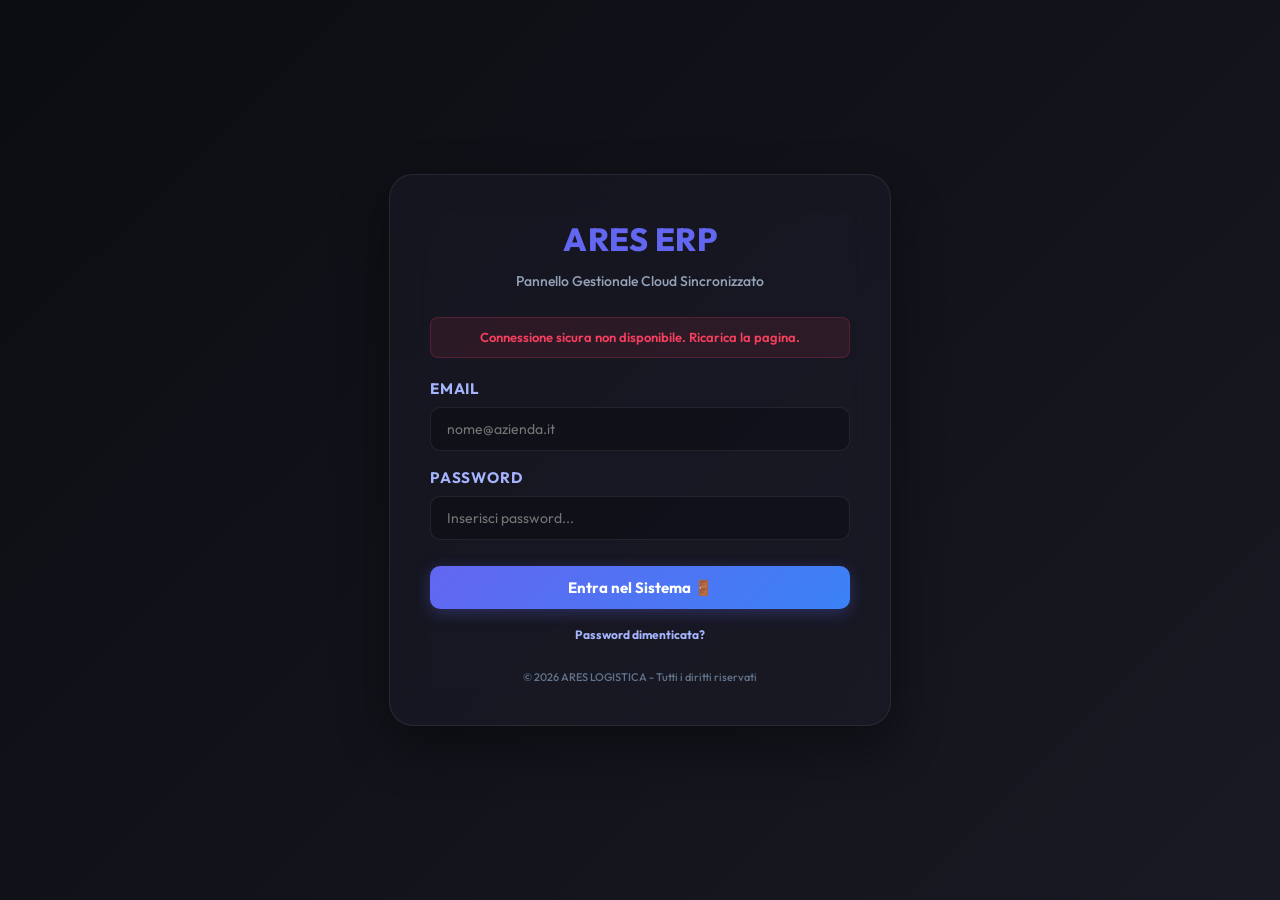
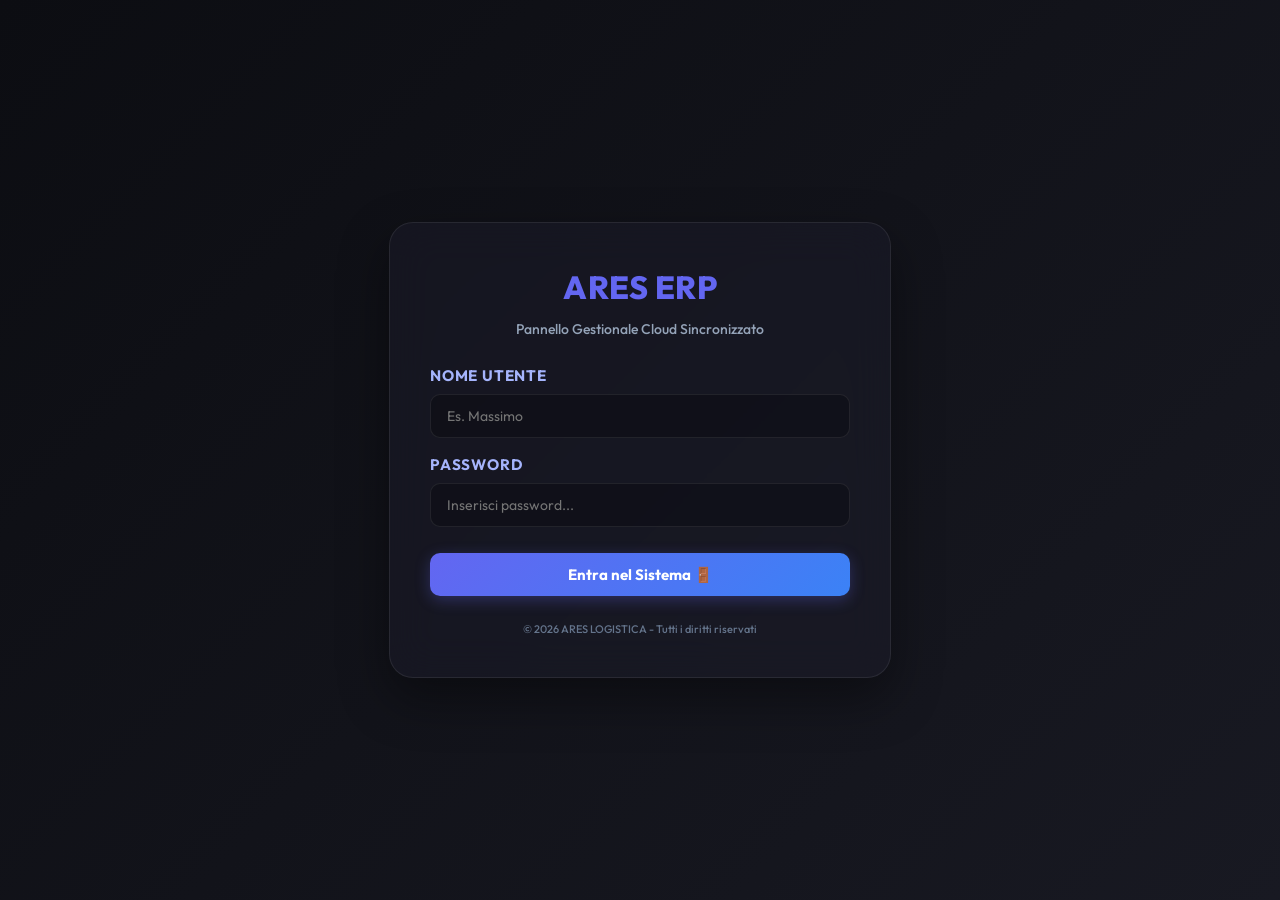
